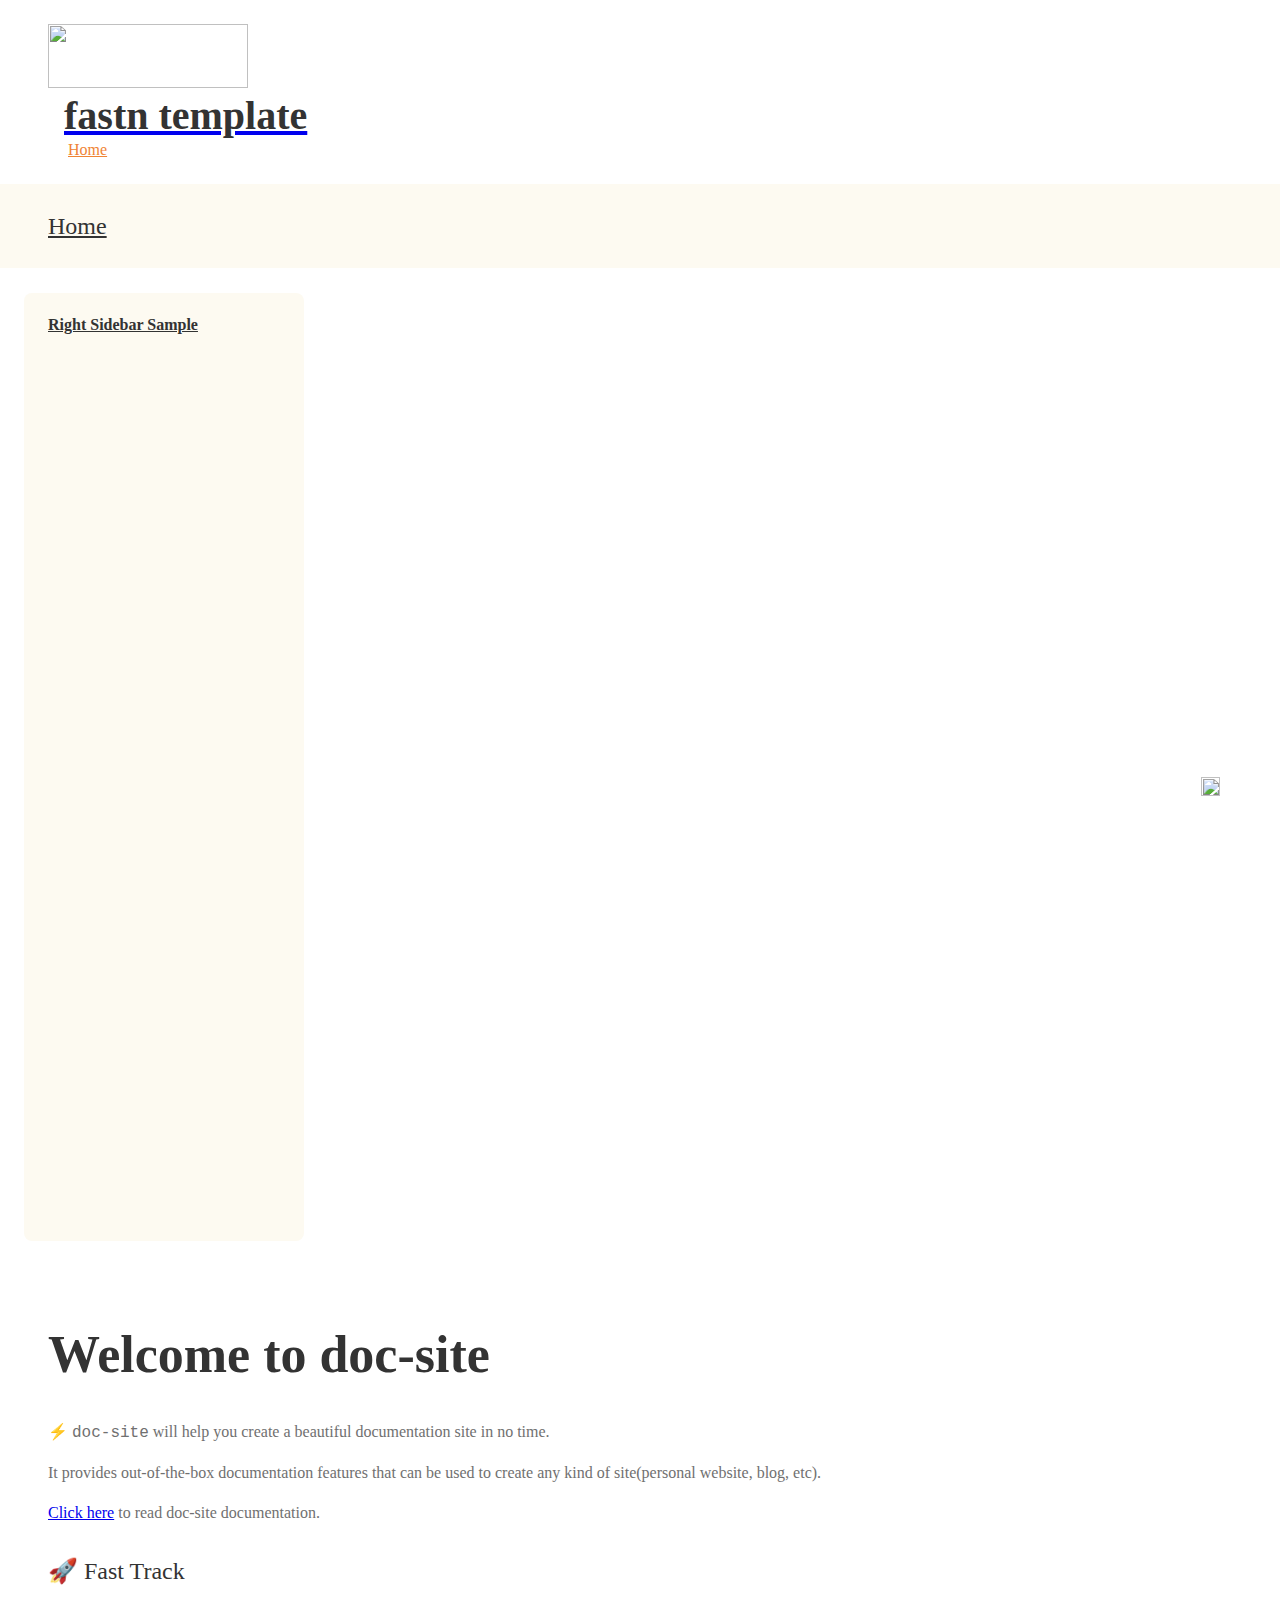
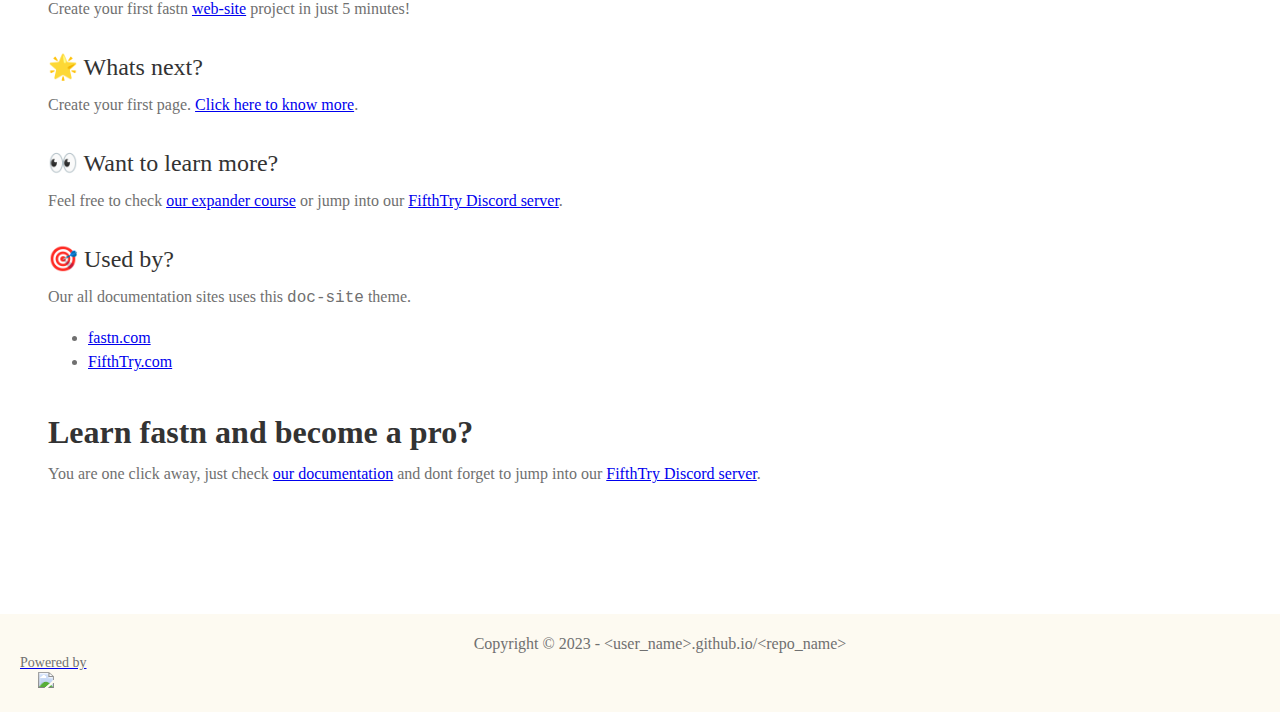
==== index.html @ 20eb587a "Initialize gh-pages" ====
<!DOCTYPE html>
<html lang="en" style="height: 100%;">
<head>
<meta charset="UTF-8"><base href="/fastn-template/">
<meta name="viewport" content="width=device-width, initial-scale=1, maximum-scale=1, user-scalable=0"><meta property="og:title" content="Welcome to doc-site"><meta name="twitter:title" content="Welcome to doc-site">
<title>Welcome to doc-site</title>
<link rel="shortcut icon" href="/-/<user_name>.github.io/<repo_name>/favicon.ico" type="image/x-icon">
<script type="ftd" id="ftd-data">
{
"<user_name>.github.io/<repo_name>/FASTN/ds#page:banner:0": [],
"<user_name>.github.io/<repo_name>/FASTN/ds#page:body:0": "⚡️ `doc-site` will help you create a beautiful documentation site in no time.\n\nIt provides out-of-the-box documentation features that can be used to create any\nkind of site(personal website, blog, etc).\n\n[Click here](https://fastn-community.github.io/doc-site/) to read doc-site\ndocumentation.",
"<user_name>.github.io/<repo_name>/FASTN/ds#page:footer:0": [],
"<user_name>.github.io/<repo_name>/FASTN/ds#page:full-width:0": false,
"<user_name>.github.io/<repo_name>/FASTN/ds#page:github-icon:0": false,
"<user_name>.github.io/<repo_name>/FASTN/ds#page:right-sidebar:0": [],
"<user_name>.github.io/<repo_name>/FASTN/ds#page:show-banner:0": true,
"<user_name>.github.io/<repo_name>/FASTN/ds#page:show-footer:0": true,
"<user_name>.github.io/<repo_name>/FASTN/ds#page:sidebar:0": false,
"<user_name>.github.io/<repo_name>/FASTN/ds#page:site-name:0": "fastn template",
"<user_name>.github.io/<repo_name>/FASTN/ds#page:title:0": "Welcome to doc-site",
"<user_name>.github.io/<repo_name>/FASTN/ds#page:wrapper:0": [],
"<user_name>.github.io/<repo_name>/FASTN/ds#site-logo": {
"dark": "-/<user_name>.github.io/<repo_name>/assets/ipsum-logo-dark.svg",
"light": "-/<user_name>.github.io/<repo_name>/assets/ipsum-logo.svg"
},
"<user_name>.github.io/<repo_name>/assets#files.assets.ipsum-logo.svg": {
"dark": "-/<user_name>.github.io/<repo_name>/assets/ipsum-logo-dark.svg",
"light": "-/<user_name>.github.io/<repo_name>/assets/ipsum-logo.svg"
},
"fastn-community.github.io/app-switcher/assets#files.images.FTD.svg": {
"dark": "-/fastn-community.github.io/app-switcher/images/FTD.svg",
"light": "-/fastn-community.github.io/app-switcher/images/FTD.svg"
},
"fastn-community.github.io/app-switcher/assets#files.images.app-switcher-mobile.svg": {
"dark": "-/fastn-community.github.io/app-switcher/images/app-switcher-mobile.svg",
"light": "-/fastn-community.github.io/app-switcher/images/app-switcher-mobile.svg"
},
"fastn-community.github.io/app-switcher/assets#files.images.cross.svg": {
"dark": "-/fastn-community.github.io/app-switcher/images/cross.svg",
"light": "-/fastn-community.github.io/app-switcher/images/cross.svg"
},
"fastn-community.github.io/dark-flame-cs#main": {
"accent": {
"primary": {
"dark": "#EF8435",
"light": "#EF8435"
},
"secondary": {
"dark": "#EBE8E5",
"light": "#EBE8E5"
},
"tertiary": {
"dark": "#c5cbd7",
"light": "#c5cbd7"
}
},
"background": {
"base": {
"dark": "#000000",
"light": "#FFFFFF"
},
"code": {
"dark": "#21222c",
"light": "#f5f5f5"
},
"overlay": {
"dark": "#000000",
"light": "#000000"
},
"step-1": {
"dark": "#111111",
"light": "#FDFAF1"
},
"step-2": {
"dark": "#2b2b2b",
"light": "#fbf3dc"
}
},
"border": {
"dark": "#434547",
"light": "#f0ece2"
},
"border-strong": {
"dark": "#333333",
"light": "#D9D9D9"
},
"cta-danger": {
"base": {
"dark": "#F9E4E1",
"light": "#F9E4E1"
},
"border": {
"dark": "#E9968C",
"light": "#E9968C"
},
"border-disabled": {
"dark": "#f1dac0",
"light": "#304655"
},
"disabled": {
"dark": "#FAECEB",
"light": "#FAECEB"
},
"focused": {
"dark": "#D97973",
"light": "#D97973"
},
"hover": {
"dark": "#F1BDB6",
"light": "#F1BDB6"
},
"pressed": {
"dark": "#D46A63",
"light": "#D46A63"
},
"text": {
"dark": "#D84836",
"light": "#D84836"
},
"text-disabled": {
"dark": "#fff",
"light": "#304655"
}
},
"cta-primary": {
"base": {
"dark": "#EF8435",
"light": "#EF8435"
},
"border": {
"dark": "#F3A063",
"light": "#F3A063"
},
"border-disabled": {
"dark": "#fad9c0",
"light": "#fad9c0"
},
"disabled": {
"dark": "#FAD9C0",
"light": "#FAD9C0"
},
"focused": {
"dark": "#B36328",
"light": "#B36328"
},
"hover": {
"dark": "#D77730",
"light": "#D77730"
},
"pressed": {
"dark": "#BF6A2A",
"light": "#BF6A2A"
},
"text": {
"dark": "#512403",
"light": "#512403"
},
"text-disabled": {
"dark": "#f2a164",
"light": "#f2a164"
}
},
"cta-secondary": {
"base": {
"dark": "#EBE8E5",
"light": "#EBE8E5"
},
"border": {
"dark": "#B0AEAC",
"light": "#B0AEAC"
},
"border-disabled": {
"dark": "#f1dac0",
"light": "#304655"
},
"disabled": {
"dark": "#F9F8F7",
"light": "#F9F8F7"
},
"focused": {
"dark": "#B0AEAC",
"light": "#B0AEAC"
},
"hover": {
"dark": "#D4D1CE",
"light": "#D4D1CE"
},
"pressed": {
"dark": "#BCBAB7",
"light": "#BCBAB7"
},
"text": {
"dark": "#333333",
"light": "#333333"
},
"text-disabled": {
"dark": "#fff",
"light": "#304655"
}
},
"cta-tertiary": {
"base": {
"dark": "#4A6490",
"light": "#4A6490"
},
"border": {
"dark": "#4e6997",
"light": "#4e6997"
},
"border-disabled": {
"dark": "#f1dac0",
"light": "#304655"
},
"disabled": {
"dark": "rgba(74, 100, 144, 0.4)",
"light": "rgba(74, 100, 144, 0.4)"
},
"focused": {
"dark": "#6882b1",
"light": "#6882b1"
},
"hover": {
"dark": "#3d5276",
"light": "#3d5276"
},
"pressed": {
"dark": "#2b3a54",
"light": "#2b3a54"
},
"text": {
"dark": "#ffffff",
"light": "#ffffff"
},
"text-disabled": {
"dark": "#fff",
"light": "#304655"
}
},
"custom": {
"eight": {
"dark": "#d554b3",
"light": "#d554b3"
},
"five": {
"dark": "#222222",
"light": "#FBF5E2"
},
"four": {
"dark": "#111111",
"light": "#FDFAF1"
},
"nine": {
"dark": "#ec8943",
"light": "#ec8943"
},
"one": {
"dark": "#4AA35C",
"light": "#4AA35C"
},
"seven": {
"dark": "#7564be",
"light": "#7564be"
},
"six": {
"dark": "#ef8dd6",
"light": "#ef8dd6"
},
"ten": {
"dark": "#da7a4a",
"light": "#da7a4a"
},
"three": {
"dark": "#EBBE52",
"light": "#EBBE52"
},
"two": {
"dark": "#5C2860",
"light": "#5C2860"
}
},
"error": {
"base": {
"dark": "#4f2a25c9",
"light": "#F9E4E1"
},
"border": {
"dark": "#E9968C",
"light": "#E9968C"
},
"text": {
"dark": "#D84836",
"light": "#D84836"
}
},
"info": {
"base": {
"dark": "#233a5dc7",
"light": "#DAE7FB"
},
"border": {
"dark": "#7EACF1",
"light": "#7EACF1"
},
"text": {
"dark": "#5290EC",
"light": "#5290EC"
}
},
"scrim": {
"dark": "#393939",
"light": "#393939"
},
"shadow": {
"dark": "#EF8435",
"light": "#EF8435"
},
"success": {
"base": {
"dark": "#033a1bb8",
"light": "#DCEFE4"
},
"border": {
"dark": "#95D0AF",
"light": "#95D0AF"
},
"text": {
"dark": "#159f52",
"light": "#3E8D61"
}
},
"text": {
"dark": "#D9D9D9",
"light": "#707070"
},
"text-strong": {
"dark": "#FFFFFF",
"light": "#333333"
},
"warning": {
"base": {
"dark": "#3b2c1ee6",
"light": "#FDF7F1"
},
"border": {
"dark": "#F2C097",
"light": "#F2C097"
},
"text": {
"dark": "#E78B3E",
"light": "#E78B3E"
}
}
},
"fastn-community.github.io/dark-flame-cs/colors#accent-": {
"primary": {
"dark": "#EF8435",
"light": "#EF8435"
},
"secondary": {
"dark": "#EBE8E5",
"light": "#EBE8E5"
},
"tertiary": {
"dark": "#c5cbd7",
"light": "#c5cbd7"
}
},
"fastn-community.github.io/dark-flame-cs/colors#accent-primary-": {
"dark": "#EF8435",
"light": "#EF8435"
},
"fastn-community.github.io/dark-flame-cs/colors#accent-secondary-": {
"dark": "#EBE8E5",
"light": "#EBE8E5"
},
"fastn-community.github.io/dark-flame-cs/colors#accent-tertiary-": {
"dark": "#c5cbd7",
"light": "#c5cbd7"
},
"fastn-community.github.io/dark-flame-cs/colors#background-": {
"base": {
"dark": "#000000",
"light": "#FFFFFF"
},
"code": {
"dark": "#21222c",
"light": "#f5f5f5"
},
"overlay": {
"dark": "#000000",
"light": "#000000"
},
"step-1": {
"dark": "#111111",
"light": "#FDFAF1"
},
"step-2": {
"dark": "#2b2b2b",
"light": "#fbf3dc"
}
},
"fastn-community.github.io/dark-flame-cs/colors#base-": {
"dark": "#000000",
"light": "#FFFFFF"
},
"fastn-community.github.io/dark-flame-cs/colors#border-": {
"dark": "#434547",
"light": "#f0ece2"
},
"fastn-community.github.io/dark-flame-cs/colors#border-strong-": {
"dark": "#333333",
"light": "#D9D9D9"
},
"fastn-community.github.io/dark-flame-cs/colors#code-": {
"dark": "#21222c",
"light": "#f5f5f5"
},
"fastn-community.github.io/dark-flame-cs/colors#cta-danger-": {
"base": {
"dark": "#F9E4E1",
"light": "#F9E4E1"
},
"border": {
"dark": "#E9968C",
"light": "#E9968C"
},
"border-disabled": {
"dark": "#f1dac0",
"light": "#304655"
},
"disabled": {
"dark": "#FAECEB",
"light": "#FAECEB"
},
"focused": {
"dark": "#D97973",
"light": "#D97973"
},
"hover": {
"dark": "#F1BDB6",
"light": "#F1BDB6"
},
"pressed": {
"dark": "#D46A63",
"light": "#D46A63"
},
"text": {
"dark": "#D84836",
"light": "#D84836"
},
"text-disabled": {
"dark": "#fff",
"light": "#304655"
}
},
"fastn-community.github.io/dark-flame-cs/colors#cta-danger-base-": {
"dark": "#F9E4E1",
"light": "#F9E4E1"
},
"fastn-community.github.io/dark-flame-cs/colors#cta-danger-border-": {
"dark": "#E9968C",
"light": "#E9968C"
},
"fastn-community.github.io/dark-flame-cs/colors#cta-danger-border-disabled-": {
"dark": "#f1dac0",
"light": "#304655"
},
"fastn-community.github.io/dark-flame-cs/colors#cta-danger-disabled-": {
"dark": "#FAECEB",
"light": "#FAECEB"
},
"fastn-community.github.io/dark-flame-cs/colors#cta-danger-focused-": {
"dark": "#D97973",
"light": "#D97973"
},
"fastn-community.github.io/dark-flame-cs/colors#cta-danger-hover-": {
"dark": "#F1BDB6",
"light": "#F1BDB6"
},
"fastn-community.github.io/dark-flame-cs/colors#cta-danger-pressed-": {
"dark": "#D46A63",
"light": "#D46A63"
},
"fastn-community.github.io/dark-flame-cs/colors#cta-danger-text-": {
"dark": "#D84836",
"light": "#D84836"
},
"fastn-community.github.io/dark-flame-cs/colors#cta-danger-text-disabled-": {
"dark": "#fff",
"light": "#304655"
},
"fastn-community.github.io/dark-flame-cs/colors#cta-primary-": {
"base": {
"dark": "#EF8435",
"light": "#EF8435"
},
"border": {
"dark": "#F3A063",
"light": "#F3A063"
},
"border-disabled": {
"dark": "#fad9c0",
"light": "#fad9c0"
},
"disabled": {
"dark": "#FAD9C0",
"light": "#FAD9C0"
},
"focused": {
"dark": "#B36328",
"light": "#B36328"
},
"hover": {
"dark": "#D77730",
"light": "#D77730"
},
"pressed": {
"dark": "#BF6A2A",
"light": "#BF6A2A"
},
"text": {
"dark": "#512403",
"light": "#512403"
},
"text-disabled": {
"dark": "#f2a164",
"light": "#f2a164"
}
},
"fastn-community.github.io/dark-flame-cs/colors#cta-primary-base-": {
"dark": "#EF8435",
"light": "#EF8435"
},
"fastn-community.github.io/dark-flame-cs/colors#cta-primary-border-": {
"dark": "#F3A063",
"light": "#F3A063"
},
"fastn-community.github.io/dark-flame-cs/colors#cta-primary-border-disabled-": {
"dark": "#fad9c0",
"light": "#fad9c0"
},
"fastn-community.github.io/dark-flame-cs/colors#cta-primary-disabled-": {
"dark": "#FAD9C0",
"light": "#FAD9C0"
},
"fastn-community.github.io/dark-flame-cs/colors#cta-primary-focused-": {
"dark": "#B36328",
"light": "#B36328"
},
"fastn-community.github.io/dark-flame-cs/colors#cta-primary-hover-": {
"dark": "#D77730",
"light": "#D77730"
},
"fastn-community.github.io/dark-flame-cs/colors#cta-primary-pressed-": {
"dark": "#BF6A2A",
"light": "#BF6A2A"
},
"fastn-community.github.io/dark-flame-cs/colors#cta-primary-text-": {
"dark": "#512403",
"light": "#512403"
},
"fastn-community.github.io/dark-flame-cs/colors#cta-primary-text-disabled-": {
"dark": "#f2a164",
"light": "#f2a164"
},
"fastn-community.github.io/dark-flame-cs/colors#cta-secondary-": {
"base": {
"dark": "#EBE8E5",
"light": "#EBE8E5"
},
"border": {
"dark": "#B0AEAC",
"light": "#B0AEAC"
},
"border-disabled": {
"dark": "#f1dac0",
"light": "#304655"
},
"disabled": {
"dark": "#F9F8F7",
"light": "#F9F8F7"
},
"focused": {
"dark": "#B0AEAC",
"light": "#B0AEAC"
},
"hover": {
"dark": "#D4D1CE",
"light": "#D4D1CE"
},
"pressed": {
"dark": "#BCBAB7",
"light": "#BCBAB7"
},
"text": {
"dark": "#333333",
"light": "#333333"
},
"text-disabled": {
"dark": "#fff",
"light": "#304655"
}
},
"fastn-community.github.io/dark-flame-cs/colors#cta-secondary-base-": {
"dark": "#EBE8E5",
"light": "#EBE8E5"
},
"fastn-community.github.io/dark-flame-cs/colors#cta-secondary-border-": {
"dark": "#B0AEAC",
"light": "#B0AEAC"
},
"fastn-community.github.io/dark-flame-cs/colors#cta-secondary-border-disabled-": {
"dark": "#f1dac0",
"light": "#304655"
},
"fastn-community.github.io/dark-flame-cs/colors#cta-secondary-disabled-": {
"dark": "#F9F8F7",
"light": "#F9F8F7"
},
"fastn-community.github.io/dark-flame-cs/colors#cta-secondary-focused-": {
"dark": "#B0AEAC",
"light": "#B0AEAC"
},
"fastn-community.github.io/dark-flame-cs/colors#cta-secondary-hover-": {
"dark": "#D4D1CE",
"light": "#D4D1CE"
},
"fastn-community.github.io/dark-flame-cs/colors#cta-secondary-pressed-": {
"dark": "#BCBAB7",
"light": "#BCBAB7"
},
"fastn-community.github.io/dark-flame-cs/colors#cta-secondary-text-": {
"dark": "#333333",
"light": "#333333"
},
"fastn-community.github.io/dark-flame-cs/colors#cta-secondary-text-disabled-": {
"dark": "#fff",
"light": "#304655"
},
"fastn-community.github.io/dark-flame-cs/colors#cta-tertiary-": {
"base": {
"dark": "#4A6490",
"light": "#4A6490"
},
"border": {
"dark": "#4e6997",
"light": "#4e6997"
},
"border-disabled": {
"dark": "#f1dac0",
"light": "#304655"
},
"disabled": {
"dark": "rgba(74, 100, 144, 0.4)",
"light": "rgba(74, 100, 144, 0.4)"
},
"focused": {
"dark": "#6882b1",
"light": "#6882b1"
},
"hover": {
"dark": "#3d5276",
"light": "#3d5276"
},
"pressed": {
"dark": "#2b3a54",
"light": "#2b3a54"
},
"text": {
"dark": "#ffffff",
"light": "#ffffff"
},
"text-disabled": {
"dark": "#fff",
"light": "#304655"
}
},
"fastn-community.github.io/dark-flame-cs/colors#cta-tertiary-base-": {
"dark": "#4A6490",
"light": "#4A6490"
},
"fastn-community.github.io/dark-flame-cs/colors#cta-tertiary-border-": {
"dark": "#4e6997",
"light": "#4e6997"
},
"fastn-community.github.io/dark-flame-cs/colors#cta-tertiary-border-disabled-": {
"dark": "#f1dac0",
"light": "#304655"
},
"fastn-community.github.io/dark-flame-cs/colors#cta-tertiary-disabled-": {
"dark": "rgba(74, 100, 144, 0.4)",
"light": "rgba(74, 100, 144, 0.4)"
},
"fastn-community.github.io/dark-flame-cs/colors#cta-tertiary-focused-": {
"dark": "#6882b1",
"light": "#6882b1"
},
"fastn-community.github.io/dark-flame-cs/colors#cta-tertiary-hover-": {
"dark": "#3d5276",
"light": "#3d5276"
},
"fastn-community.github.io/dark-flame-cs/colors#cta-tertiary-pressed-": {
"dark": "#2b3a54",
"light": "#2b3a54"
},
"fastn-community.github.io/dark-flame-cs/colors#cta-tertiary-text-": {
"dark": "#ffffff",
"light": "#ffffff"
},
"fastn-community.github.io/dark-flame-cs/colors#cta-tertiary-text-disabled-": {
"dark": "#fff",
"light": "#304655"
},
"fastn-community.github.io/dark-flame-cs/colors#custom-": {
"eight": {
"dark": "#d554b3",
"light": "#d554b3"
},
"five": {
"dark": "#222222",
"light": "#FBF5E2"
},
"four": {
"dark": "#111111",
"light": "#FDFAF1"
},
"nine": {
"dark": "#ec8943",
"light": "#ec8943"
},
"one": {
"dark": "#4AA35C",
"light": "#4AA35C"
},
"seven": {
"dark": "#7564be",
"light": "#7564be"
},
"six": {
"dark": "#ef8dd6",
"light": "#ef8dd6"
},
"ten": {
"dark": "#da7a4a",
"light": "#da7a4a"
},
"three": {
"dark": "#EBBE52",
"light": "#EBBE52"
},
"two": {
"dark": "#5C2860",
"light": "#5C2860"
}
},
"fastn-community.github.io/dark-flame-cs/colors#custom-eight-": {
"dark": "#d554b3",
"light": "#d554b3"
},
"fastn-community.github.io/dark-flame-cs/colors#custom-five-": {
"dark": "#222222",
"light": "#FBF5E2"
},
"fastn-community.github.io/dark-flame-cs/colors#custom-four-": {
"dark": "#111111",
"light": "#FDFAF1"
},
"fastn-community.github.io/dark-flame-cs/colors#custom-nine-": {
"dark": "#ec8943",
"light": "#ec8943"
},
"fastn-community.github.io/dark-flame-cs/colors#custom-one-": {
"dark": "#4AA35C",
"light": "#4AA35C"
},
"fastn-community.github.io/dark-flame-cs/colors#custom-seven-": {
"dark": "#7564be",
"light": "#7564be"
},
"fastn-community.github.io/dark-flame-cs/colors#custom-six-": {
"dark": "#ef8dd6",
"light": "#ef8dd6"
},
"fastn-community.github.io/dark-flame-cs/colors#custom-ten-": {
"dark": "#da7a4a",
"light": "#da7a4a"
},
"fastn-community.github.io/dark-flame-cs/colors#custom-three-": {
"dark": "#EBBE52",
"light": "#EBBE52"
},
"fastn-community.github.io/dark-flame-cs/colors#custom-two-": {
"dark": "#5C2860",
"light": "#5C2860"
},
"fastn-community.github.io/dark-flame-cs/colors#error-base-": {
"dark": "#4f2a25c9",
"light": "#F9E4E1"
},
"fastn-community.github.io/dark-flame-cs/colors#error-border-": {
"dark": "#E9968C",
"light": "#E9968C"
},
"fastn-community.github.io/dark-flame-cs/colors#error-btb-": {
"base": {
"dark": "#4f2a25c9",
"light": "#F9E4E1"
},
"border": {
"dark": "#E9968C",
"light": "#E9968C"
},
"text": {
"dark": "#D84836",
"light": "#D84836"
}
},
"fastn-community.github.io/dark-flame-cs/colors#error-text-": {
"dark": "#D84836",
"light": "#D84836"
},
"fastn-community.github.io/dark-flame-cs/colors#info-base-": {
"dark": "#233a5dc7",
"light": "#DAE7FB"
},
"fastn-community.github.io/dark-flame-cs/colors#info-border-": {
"dark": "#7EACF1",
"light": "#7EACF1"
},
"fastn-community.github.io/dark-flame-cs/colors#info-btb-": {
"base": {
"dark": "#233a5dc7",
"light": "#DAE7FB"
},
"border": {
"dark": "#7EACF1",
"light": "#7EACF1"
},
"text": {
"dark": "#5290EC",
"light": "#5290EC"
}
},
"fastn-community.github.io/dark-flame-cs/colors#info-text-": {
"dark": "#5290EC",
"light": "#5290EC"
},
"fastn-community.github.io/dark-flame-cs/colors#overlay-": {
"dark": "#000000",
"light": "#000000"
},
"fastn-community.github.io/dark-flame-cs/colors#scrim-": {
"dark": "#393939",
"light": "#393939"
},
"fastn-community.github.io/dark-flame-cs/colors#shadow-": {
"dark": "#EF8435",
"light": "#EF8435"
},
"fastn-community.github.io/dark-flame-cs/colors#step-1-": {
"dark": "#111111",
"light": "#FDFAF1"
},
"fastn-community.github.io/dark-flame-cs/colors#step-2-": {
"dark": "#2b2b2b",
"light": "#fbf3dc"
},
"fastn-community.github.io/dark-flame-cs/colors#success-base-": {
"dark": "#033a1bb8",
"light": "#DCEFE4"
},
"fastn-community.github.io/dark-flame-cs/colors#success-border-": {
"dark": "#95D0AF",
"light": "#95D0AF"
},
"fastn-community.github.io/dark-flame-cs/colors#success-btb-": {
"base": {
"dark": "#033a1bb8",
"light": "#DCEFE4"
},
"border": {
"dark": "#95D0AF",
"light": "#95D0AF"
},
"text": {
"dark": "#159f52",
"light": "#3E8D61"
}
},
"fastn-community.github.io/dark-flame-cs/colors#success-text-": {
"dark": "#159f52",
"light": "#3E8D61"
},
"fastn-community.github.io/dark-flame-cs/colors#text-": {
"dark": "#D9D9D9",
"light": "#707070"
},
"fastn-community.github.io/dark-flame-cs/colors#text-strong-": {
"dark": "#FFFFFF",
"light": "#333333"
},
"fastn-community.github.io/dark-flame-cs/colors#warning-base-": {
"dark": "#3b2c1ee6",
"light": "#FDF7F1"
},
"fastn-community.github.io/dark-flame-cs/colors#warning-border-": {
"dark": "#F2C097",
"light": "#F2C097"
},
"fastn-community.github.io/dark-flame-cs/colors#warning-btb-": {
"base": {
"dark": "#3b2c1ee6",
"light": "#FDF7F1"
},
"border": {
"dark": "#F2C097",
"light": "#F2C097"
},
"text": {
"dark": "#E78B3E",
"light": "#E78B3E"
}
},
"fastn-community.github.io/dark-flame-cs/colors#warning-text-": {
"dark": "#E78B3E",
"light": "#E78B3E"
},
"fastn-community.github.io/dark-mode-switcher/assets#files.static.dark-mode-active-dark.png": {
"dark": "-/fastn-community.github.io/dark-mode-switcher/static/dark-mode-active-dark.png",
"light": "-/fastn-community.github.io/dark-mode-switcher/static/dark-mode-active-dark.png"
},
"fastn-community.github.io/dark-mode-switcher/assets#files.static.light-mode-active.png": {
"dark": "-/fastn-community.github.io/dark-mode-switcher/static/light-mode-active-dark.png",
"light": "-/fastn-community.github.io/dark-mode-switcher/static/light-mode-active.png"
},
"fastn-community.github.io/dark-mode-switcher/assets#files.static.system-mode-active.png": {
"dark": "-/fastn-community.github.io/dark-mode-switcher/static/system-mode-active-dark.png",
"light": "-/fastn-community.github.io/dark-mode-switcher/static/system-mode-active.png"
},
"fastn-community.github.io/doc-site#doc-page-desktop:login-btn-txt:0,0,2": "Login",
"fastn-community.github.io/doc-site#doc-page-mobile:extra:0,0,3": [],
"fastn-community.github.io/doc-site#light-green": {
"dark": "#0DCEAB",
"light": "#0DCEAB"
},
"fastn-community.github.io/doc-site#page:about-text-url:0": "/",
"fastn-community.github.io/doc-site#page:about-text:0": "About this page",
"fastn-community.github.io/doc-site#page:edit-text-url:0": "/",
"fastn-community.github.io/doc-site#page:edit-text:0": "Edit This Page",
"fastn-community.github.io/doc-site#page:fluid-width:0": true,
"fastn-community.github.io/doc-site#page:fluid-wrap:0": [],
"fastn-community.github.io/doc-site#page:github-text-url:0": "/",
"fastn-community.github.io/doc-site#page:github-text:0": "{green: Sign in} to access Editing Tools",
"fastn-community.github.io/doc-site#page:header-logo-ui:0": [],
"fastn-community.github.io/doc-site#page:open-right-sidebar-info:0": false,
"fastn-community.github.io/doc-site#page:right-section:0": false,
"fastn-community.github.io/doc-site#page:search:0": false,
"fastn-community.github.io/doc-site#page:wrapper:0": [],
"fastn-community.github.io/doc-site#right-sidebar-background": {
"dark": "#262626",
"light": "#262626"
},
"fastn-community.github.io/doc-site#toc-instance:hover:0,0,2,2,0,0,0": false,
"fastn-community.github.io/doc-site#toc-instance:toc-clone:0,0,2,2,0,0,0": {
"bury": false,
"children": [],
"is-active": false,
"is-disabled": false,
"is-heading": false,
"is-open": false,
"title": "Right Sidebar Sample",
"url": "sidebar/"
},
"fastn-community.github.io/doc-site/assets#files.static.brand-logo.svg": {
"dark": "-/fastn-community.github.io/doc-site/static/brand-logo.svg",
"light": "-/fastn-community.github.io/doc-site/static/brand-logo.svg"
},
"fastn-community.github.io/doc-site/assets#files.static.cross-dark.svg": {
"dark": "-/fastn-community.github.io/doc-site/static/cross-dark.svg",
"light": "-/fastn-community.github.io/doc-site/static/cross-dark.svg"
},
"fastn-community.github.io/doc-site/assets#files.static.cross.svg": {
"dark": "-/fastn-community.github.io/doc-site/static/cross-dark.svg",
"light": "-/fastn-community.github.io/doc-site/static/cross.svg"
},
"fastn-community.github.io/doc-site/assets#files.static.editor-icon.svg": {
"dark": "-/fastn-community.github.io/doc-site/static/editor-icon.svg",
"light": "-/fastn-community.github.io/doc-site/static/editor-icon.svg"
},
"fastn-community.github.io/doc-site/assets#files.static.header.hamburger-dark.svg": {
"dark": "-/fastn-community.github.io/doc-site/static/header/hamburger-dark.svg",
"light": "-/fastn-community.github.io/doc-site/static/header/hamburger-dark.svg"
},
"fastn-community.github.io/doc-site/assets#files.static.header.hamburger.svg": {
"dark": "-/fastn-community.github.io/doc-site/static/header/hamburger-dark.svg",
"light": "-/fastn-community.github.io/doc-site/static/header/hamburger.svg"
},
"fastn-community.github.io/doc-site/assets#files.static.info-icon.svg": {
"dark": "-/fastn-community.github.io/doc-site/static/info-icon.svg",
"light": "-/fastn-community.github.io/doc-site/static/info-icon.svg"
},
"fastn-community.github.io/doc-site/common#apps": {
"items": [],
"len": 0
},
"fastn-community.github.io/doc-site/common#brand-caption": "FifthTry",
"fastn-community.github.io/doc-site/common#brand-site-logo": {
"dark": "https://www.fifthtry.com/-/fifthtry.com/images/dummy-site-logo.png",
"light": "https://www.fifthtry.com/-/fifthtry.com/images/dummy-site-logo.png"
},
"fastn-community.github.io/doc-site/common#brand-site-name": "FifthTry",
"fastn-community.github.io/doc-site/common#brand-site-url": "/",
"fastn-community.github.io/doc-site/common#fastn-logo": {
"dark": "https://fastn.com/-/fastn.com/images/fastn-dark.svg",
"light": "https://fastn.com/-/fastn.com/images/fastn.svg"
},
"fastn-community.github.io/doc-site/common#is-reader": false,
"fastn-community.github.io/doc-site/common#itemlist": [
{
"is-last": false,
"title": "About",
"url": "https://github.com/FifthTry"
},
{
"is-last": false,
"title": "Terms",
"url": "https://fifthtry.com/terms/"
},
{
"is-last": false,
"title": "Privacy",
"url": "https://fifthtry.com/privacy/"
},
{
"is-last": true,
"title": "Blog",
"url": "https://fifthtry.com/blog/"
}
],
"fastn-community.github.io/doc-site/common#login-button": false,
"fastn-community.github.io/doc-site/common#login-url": "/",
"fastn-community.github.io/doc-site/common#logo-height": 64,
"fastn-community.github.io/doc-site/common#logo-width": 200,
"fastn-community.github.io/doc-site/common#parent-brand": true,
"fastn-community.github.io/doc-site/common#sections": [],
"fastn-community.github.io/doc-site/common#show-floater": false,
"fastn-community.github.io/doc-site/common#show-footer": true,
"fastn-community.github.io/doc-site/common#site-logo": {
"dark": "null",
"light": "null"
},
"fastn-community.github.io/doc-site/common#site-url": "index.html",
"fastn-community.github.io/doc-site/common#sitemap": {
"current-section": {
"bury": false,
"children": [],
"is-active": true,
"is-disabled": false,
"is-heading": false,
"is-open": true,
"title": "Home",
"url": "index.html"
},
"sections": [
{
"bury": false,
"children": [],
"is-active": true,
"is-disabled": false,
"is-heading": false,
"is-open": true,
"title": "Home",
"url": "index.html"
}
],
"subsections": [],
"toc": [
{
"bury": false,
"children": [],
"is-active": false,
"is-disabled": false,
"is-heading": false,
"is-open": false,
"title": "Right Sidebar Sample",
"url": "sidebar/"
}
]
},
"fastn-community.github.io/doc-site/common#wall-message": "Please, login via clicking on below button",
"fastn-community.github.io/footer#fastn-footer:copyright:0,0,5,0": "Copyright © 2023 - <user_name>.github.io/<repo_name>",
"fastn-community.github.io/footer#fastn-footer:powered-by-link:0,0,5,0": "https://fastn.com/",
"fastn-community.github.io/footer#fastn-footer:powered-by-text:0,0,5,0": "Powered by",
"fastn-community.github.io/footer#fastn-logo": {
"dark": "https://fastn.com/-/fastn.com/images/fastn-dark.svg",
"light": "https://fastn.com/-/fastn.com/images/fastn.svg"
},
"fastn-community.github.io/header#childs:show-arrow:0,0,2,1,2,1,0,0,0,1,2": false,
"fastn-community.github.io/header#footer-list": [],
"fastn-community.github.io/header#header-desktop:extra:0,0,2,1,2": [],
"fastn-community.github.io/header#header-item-mobile:open:0,0,2,1,1,1,0": false,
"fastn-community.github.io/header#header-item-mobile:open:0,0,3,1,1,1,0": false,
"fastn-community.github.io/header#header-item:mouse-in:0,0,2,1,2,0,0,0,1,0,0": false,
"fastn-community.github.io/header#header-item:open:0,0,2,1,2,0,0,0,1,0,0": false,
"fastn-community.github.io/header#header-toc-item-mobile-view:open:0,0,3,1,3,3,2,0,0": false,
"fastn-community.github.io/header#header:current-url:0,0,3,1": "/",
"fastn-community.github.io/header#header:fluid-width:0,0,3,1": true,
"fastn-community.github.io/header#header:footer-nav:0,0,2,1": [],
"fastn-community.github.io/header#header:footer-nav:0,0,3,1": [],
"fastn-community.github.io/header#header:login-btn-txt:0,0,3,1": "Login",
"fastn-community.github.io/header#header:login-btn-url:0,0,2,1": "index.html",
"fastn-community.github.io/header#header:login-btn-url:0,0,3,1": "index.html",
"fastn-community.github.io/header#header:login-button:0,0,3,1": false,
"fastn-community.github.io/header#header:parent-brand:0,0,2,1": false,
"fastn-community.github.io/header#header:products:0,0,2,1": [],
"fastn-community.github.io/header#header:products:0,0,3,1": [],
"fastn-community.github.io/header#header:right-section:0,0,3,1": false,
"fastn-community.github.io/header#header:show-section:0,0,2,1": false,
"fastn-community.github.io/header#header:show-section:0,0,3,1": false,
"fastn-community.github.io/header#header:sidebar-open:0,0,2,1": false,
"fastn-community.github.io/header#header:sidebar-open:0,0,3,1": false,
"fastn-community.github.io/header#header:width:0,0,2,1": "100",
"fastn-community.github.io/header#header:width:0,0,3,1": "100",
"fastn-community.github.io/header#sitemap": {
"current-section": {
"bury": false,
"children": [],
"is-active": true,
"is-disabled": false,
"is-heading": false,
"is-open": true,
"title": "Home",
"url": "index.html"
},
"sections": [
{
"bury": false,
"children": [],
"is-active": true,
"is-disabled": false,
"is-heading": false,
"is-open": true,
"title": "Home",
"url": "index.html"
}
],
"subsections": [],
"toc": [
{
"bury": false,
"children": [],
"is-active": false,
"is-disabled": false,
"is-heading": false,
"is-open": false,
"title": "Right Sidebar Sample",
"url": "sidebar/"
}
]
},
"fastn-community.github.io/header/assets#files.static.arrow-right.svg": {
"dark": "-/fastn-community.github.io/header/static/arrow-right.svg",
"light": "-/fastn-community.github.io/header/static/arrow-right.svg"
},
"fastn-community.github.io/header/assets#files.static.down-arrow-dark.svg": {
"dark": "-/fastn-community.github.io/header/static/down-arrow-dark.svg",
"light": "-/fastn-community.github.io/header/static/down-arrow-dark.svg"
},
"fastn-community.github.io/header/assets#files.static.header.cross.svg": {
"dark": "-/fastn-community.github.io/header/static/header/cross-dark.svg",
"light": "-/fastn-community.github.io/header/static/header/cross.svg"
},
"fastn-community.github.io/header/assets#files.static.header.hamburger-dark.svg": {
"dark": "-/fastn-community.github.io/header/static/header/hamburger-dark.svg",
"light": "-/fastn-community.github.io/header/static/header/hamburger-dark.svg"
},
"fastn-community.github.io/header/assets#files.static.icon-github.svg": {
"dark": "-/fastn-community.github.io/header/static/icon-github-dark.svg",
"light": "-/fastn-community.github.io/header/static/icon-github.svg"
},
"fastn-community.github.io/header/assets#files.static.search-icon.svg": {
"dark": "-/fastn-community.github.io/header/static/search-icon-dark.svg",
"light": "-/fastn-community.github.io/header/static/search-icon.svg"
},
"fastn-community.github.io/header/assets#files.static.up-arrow-dark.svg": {
"dark": "-/fastn-community.github.io/header/static/up-arrow-dark.svg",
"light": "-/fastn-community.github.io/header/static/up-arrow-dark.svg"
},
"fastn-community.github.io/roboto-font/assets#fonts": {
"Roboto": "fastn-community-github-io-roboto-font-Roboto"
},
"fastn-community.github.io/roboto-typography#blockquote": {
"desktop": {
"font-family": [
"fastn-community-github-io-roboto-font-Roboto"
],
"letter-spacing": "0px",
"line-height": "16px",
"size": "14px",
"weight": 400
},
"mobile": {
"font-family": [
"fastn-community-github-io-roboto-font-Roboto"
],
"letter-spacing": "0px",
"line-height": "16px",
"size": "14px",
"weight": 400
}
},
"fastn-community.github.io/roboto-typography#blockquote-desktop": {
"font-family": [
"fastn-community-github-io-roboto-font-Roboto"
],
"letter-spacing": "0px",
"line-height": "16px",
"size": "14px",
"weight": 400
},
"fastn-community.github.io/roboto-typography#blockquote-mobile": {
"font-family": [
"fastn-community-github-io-roboto-font-Roboto"
],
"letter-spacing": "0px",
"line-height": "16px",
"size": "14px",
"weight": 400
},
"fastn-community.github.io/roboto-typography#button-large": {
"desktop": {
"font-family": [
"fastn-community-github-io-roboto-font-Roboto"
],
"letter-spacing": "0px",
"line-height": "24px",
"size": "18px",
"weight": 700
},
"mobile": {
"font-family": [
"fastn-community-github-io-roboto-font-Roboto"
],
"letter-spacing": "0px",
"line-height": "24px",
"size": "18px",
"weight": 700
}
},
"fastn-community.github.io/roboto-typography#button-large-desktop": {
"font-family": [
"fastn-community-github-io-roboto-font-Roboto"
],
"letter-spacing": "0px",
"line-height": "24px",
"size": "18px",
"weight": 700
},
"fastn-community.github.io/roboto-typography#button-large-mobile": {
"font-family": [
"fastn-community-github-io-roboto-font-Roboto"
],
"letter-spacing": "0px",
"line-height": "24px",
"size": "18px",
"weight": 700
},
"fastn-community.github.io/roboto-typography#button-medium": {
"desktop": {
"font-family": [
"fastn-community-github-io-roboto-font-Roboto"
],
"letter-spacing": "0px",
"line-height": "21px",
"size": "16px",
"weight": 700
},
"mobile": {
"font-family": [
"fastn-community-github-io-roboto-font-Roboto"
],
"letter-spacing": "0px",
"line-height": "21px",
"size": "16px",
"weight": 400
}
},
"fastn-community.github.io/roboto-typography#button-medium-desktop": {
"font-family": [
"fastn-community-github-io-roboto-font-Roboto"
],
"letter-spacing": "0px",
"line-height": "21px",
"size": "16px",
"weight": 700
},
"fastn-community.github.io/roboto-typography#button-medium-mobile": {
"font-family": [
"fastn-community-github-io-roboto-font-Roboto"
],
"letter-spacing": "0px",
"line-height": "21px",
"size": "16px",
"weight": 400
},
"fastn-community.github.io/roboto-typography#button-small": {
"desktop": {
"font-family": [
"fastn-community-github-io-roboto-font-Roboto"
],
"letter-spacing": "0px",
"line-height": "19px",
"size": "14px",
"weight": 700
},
"mobile": {
"font-family": [
"fastn-community-github-io-roboto-font-Roboto"
],
"letter-spacing": "0px",
"line-height": "19px",
"size": "14px",
"weight": 400
}
},
"fastn-community.github.io/roboto-typography#button-small-desktop": {
"font-family": [
"fastn-community-github-io-roboto-font-Roboto"
],
"letter-spacing": "0px",
"line-height": "19px",
"size": "14px",
"weight": 700
},
"fastn-community.github.io/roboto-typography#button-small-mobile": {
"font-family": [
"fastn-community-github-io-roboto-font-Roboto"
],
"letter-spacing": "0px",
"line-height": "19px",
"size": "14px",
"weight": 400
},
"fastn-community.github.io/roboto-typography#copy-large": {
"desktop": {
"font-family": [
"fastn-community-github-io-roboto-font-Roboto"
],
"letter-spacing": "0px",
"line-height": "28px",
"size": "20px",
"weight": 400
},
"mobile": {
"font-family": [
"fastn-community-github-io-roboto-font-Roboto"
],
"letter-spacing": "0px",
"line-height": "28px",
"size": "20px",
"weight": 400
}
},
"fastn-community.github.io/roboto-typography#copy-large-desktop": {
"font-family": [
"fastn-community-github-io-roboto-font-Roboto"
],
"letter-spacing": "0px",
"line-height": "28px",
"size": "20px",
"weight": 400
},
"fastn-community.github.io/roboto-typography#copy-large-mobile": {
"font-family": [
"fastn-community-github-io-roboto-font-Roboto"
],
"letter-spacing": "0px",
"line-height": "28px",
"size": "20px",
"weight": 400
},
"fastn-community.github.io/roboto-typography#copy-regular": {
"desktop": {
"font-family": [
"fastn-community-github-io-roboto-font-Roboto"
],
"letter-spacing": "0px",
"line-height": "24px",
"size": "16px",
"weight": 400
},
"mobile": {
"font-family": [
"fastn-community-github-io-roboto-font-Roboto"
],
"letter-spacing": "0px",
"line-height": "24px",
"size": "16px",
"weight": 400
}
},
"fastn-community.github.io/roboto-typography#copy-regular-desktop": {
"font-family": [
"fastn-community-github-io-roboto-font-Roboto"
],
"letter-spacing": "0px",
"line-height": "24px",
"size": "16px",
"weight": 400
},
"fastn-community.github.io/roboto-typography#copy-regular-mobile": {
"font-family": [
"fastn-community-github-io-roboto-font-Roboto"
],
"letter-spacing": "0px",
"line-height": "24px",
"size": "16px",
"weight": 400
},
"fastn-community.github.io/roboto-typography#copy-small": {
"desktop": {
"font-family": [
"fastn-community-github-io-roboto-font-Roboto"
],
"letter-spacing": "0px",
"line-height": "20px",
"size": "16px",
"weight": 400
},
"mobile": {
"font-family": [
"fastn-community-github-io-roboto-font-Roboto"
],
"letter-spacing": "0px",
"line-height": "20px",
"size": "16px",
"weight": 400
}
},
"fastn-community.github.io/roboto-typography#copy-small-desktop": {
"font-family": [
"fastn-community-github-io-roboto-font-Roboto"
],
"letter-spacing": "0px",
"line-height": "20px",
"size": "16px",
"weight": 400
},
"fastn-community.github.io/roboto-typography#copy-small-mobile": {
"font-family": [
"fastn-community-github-io-roboto-font-Roboto"
],
"letter-spacing": "0px",
"line-height": "20px",
"size": "16px",
"weight": 400
},
"fastn-community.github.io/roboto-typography#fine-print": {
"desktop": {
"font-family": [
"fastn-community-github-io-roboto-font-Roboto"
],
"letter-spacing": "0px",
"line-height": "18px",
"size": "14px",
"weight": 400
},
"mobile": {
"font-family": [
"fastn-community-github-io-roboto-font-Roboto"
],
"letter-spacing": "0px",
"line-height": "18px",
"size": "14px",
"weight": 400
}
},
"fastn-community.github.io/roboto-typography#fine-print-desktop": {
"font-family": [
"fastn-community-github-io-roboto-font-Roboto"
],
"letter-spacing": "0px",
"line-height": "18px",
"size": "14px",
"weight": 400
},
"fastn-community.github.io/roboto-typography#fine-print-mobile": {
"font-family": [
"fastn-community-github-io-roboto-font-Roboto"
],
"letter-spacing": "0px",
"line-height": "18px",
"size": "14px",
"weight": 400
},
"fastn-community.github.io/roboto-typography#heading-hero": {
"desktop": {
"font-family": [
"fastn-community-github-io-roboto-font-Roboto"
],
"letter-spacing": "0px",
"line-height": "60px",
"size": "52px",
"weight": 700
},
"mobile": {
"font-family": [
"fastn-community-github-io-roboto-font-Roboto"
],
"letter-spacing": "0px",
"line-height": "60px",
"size": "52px",
"weight": 700
}
},
"fastn-community.github.io/roboto-typography#heading-hero-desktop": {
"font-family": [
"fastn-community-github-io-roboto-font-Roboto"
],
"letter-spacing": "0px",
"line-height": "60px",
"size": "52px",
"weight": 700
},
"fastn-community.github.io/roboto-typography#heading-hero-mobile": {
"font-family": [
"fastn-community-github-io-roboto-font-Roboto"
],
"letter-spacing": "0px",
"line-height": "60px",
"size": "52px",
"weight": 700
},
"fastn-community.github.io/roboto-typography#heading-large": {
"desktop": {
"font-family": [
"fastn-community-github-io-roboto-font-Roboto"
],
"letter-spacing": "0px",
"line-height": "48px",
"size": "40px",
"weight": 700
},
"mobile": {
"font-family": [
"fastn-community-github-io-roboto-font-Roboto"
],
"letter-spacing": "0px",
"line-height": "48px",
"size": "40px",
"weight": 700
}
},
"fastn-community.github.io/roboto-typography#heading-large-desktop": {
"font-family": [
"fastn-community-github-io-roboto-font-Roboto"
],
"letter-spacing": "0px",
"line-height": "48px",
"size": "40px",
"weight": 700
},
"fastn-community.github.io/roboto-typography#heading-large-mobile": {
"font-family": [
"fastn-community-github-io-roboto-font-Roboto"
],
"letter-spacing": "0px",
"line-height": "48px",
"size": "40px",
"weight": 700
},
"fastn-community.github.io/roboto-typography#heading-medium": {
"desktop": {
"font-family": [
"fastn-community-github-io-roboto-font-Roboto"
],
"letter-spacing": "0px",
"line-height": "44px",
"size": "32px",
"weight": 600
},
"mobile": {
"font-family": [
"fastn-community-github-io-roboto-font-Roboto"
],
"letter-spacing": "0px",
"line-height": "44px",
"size": "32px",
"weight": 600
}
},
"fastn-community.github.io/roboto-typography#heading-medium-desktop": {
"font-family": [
"fastn-community-github-io-roboto-font-Roboto"
],
"letter-spacing": "0px",
"line-height": "44px",
"size": "32px",
"weight": 600
},
"fastn-community.github.io/roboto-typography#heading-medium-mobile": {
"font-family": [
"fastn-community-github-io-roboto-font-Roboto"
],
"letter-spacing": "0px",
"line-height": "44px",
"size": "32px",
"weight": 600
},
"fastn-community.github.io/roboto-typography#heading-small": {
"desktop": {
"font-family": [
"fastn-community-github-io-roboto-font-Roboto"
],
"letter-spacing": "0px",
"line-height": "36px",
"size": "24px",
"weight": 500
},
"mobile": {
"font-family": [
"fastn-community-github-io-roboto-font-Roboto"
],
"letter-spacing": "0px",
"line-height": "36px",
"size": "24px",
"weight": 500
}
},
"fastn-community.github.io/roboto-typography#heading-small-desktop": {
"font-family": [
"fastn-community-github-io-roboto-font-Roboto"
],
"letter-spacing": "0px",
"line-height": "36px",
"size": "24px",
"weight": 500
},
"fastn-community.github.io/roboto-typography#heading-small-mobile": {
"font-family": [
"fastn-community-github-io-roboto-font-Roboto"
],
"letter-spacing": "0px",
"line-height": "36px",
"size": "24px",
"weight": 500
},
"fastn-community.github.io/roboto-typography#heading-tiny": {
"desktop": {
"font-family": [
"fastn-community-github-io-roboto-font-Roboto"
],
"letter-spacing": "0px",
"line-height": "26px",
"size": "18px",
"weight": 500
},
"mobile": {
"font-family": [
"fastn-community-github-io-roboto-font-Roboto"
],
"letter-spacing": "0px",
"line-height": "26px",
"size": "18px",
"weight": 500
}
},
"fastn-community.github.io/roboto-typography#heading-tiny-desktop": {
"font-family": [
"fastn-community-github-io-roboto-font-Roboto"
],
"letter-spacing": "0px",
"line-height": "26px",
"size": "18px",
"weight": 500
},
"fastn-community.github.io/roboto-typography#heading-tiny-mobile": {
"font-family": [
"fastn-community-github-io-roboto-font-Roboto"
],
"letter-spacing": "0px",
"line-height": "26px",
"size": "18px",
"weight": 500
},
"fastn-community.github.io/roboto-typography#label-large": {
"desktop": {
"font-family": [
"fastn-community-github-io-roboto-font-Roboto"
],
"letter-spacing": "0px",
"line-height": "22px",
"size": "16px",
"weight": 400
},
"mobile": {
"font-family": [
"fastn-community-github-io-roboto-font-Roboto"
],
"letter-spacing": "0px",
"line-height": "22px",
"size": "16px",
"weight": 400
}
},
"fastn-community.github.io/roboto-typography#label-large-desktop": {
"font-family": [
"fastn-community-github-io-roboto-font-Roboto"
],
"letter-spacing": "0px",
"line-height": "22px",
"size": "16px",
"weight": 400
},
"fastn-community.github.io/roboto-typography#label-large-mobile": {
"font-family": [
"fastn-community-github-io-roboto-font-Roboto"
],
"letter-spacing": "0px",
"line-height": "22px",
"size": "16px",
"weight": 400
},
"fastn-community.github.io/roboto-typography#label-small": {
"desktop": {
"font-family": [
"fastn-community-github-io-roboto-font-Roboto"
],
"letter-spacing": "0px",
"line-height": "16px",
"size": "14px",
"weight": 400
},
"mobile": {
"font-family": [
"fastn-community-github-io-roboto-font-Roboto"
],
"letter-spacing": "0px",
"line-height": "16px",
"size": "14px",
"weight": 400
}
},
"fastn-community.github.io/roboto-typography#label-small-desktop": {
"font-family": [
"fastn-community-github-io-roboto-font-Roboto"
],
"letter-spacing": "0px",
"line-height": "16px",
"size": "14px",
"weight": 400
},
"fastn-community.github.io/roboto-typography#label-small-mobile": {
"font-family": [
"fastn-community-github-io-roboto-font-Roboto"
],
"letter-spacing": "0px",
"line-height": "16px",
"size": "14px",
"weight": 400
},
"fastn-community.github.io/roboto-typography#link": {
"desktop": {
"font-family": [
"fastn-community-github-io-roboto-font-Roboto"
],
"letter-spacing": "0px",
"line-height": "19px",
"size": "14px",
"weight": 700
},
"mobile": {
"font-family": [
"fastn-community-github-io-roboto-font-Roboto"
],
"letter-spacing": "0px",
"line-height": "19px",
"size": "14px",
"weight": 400
}
},
"fastn-community.github.io/roboto-typography#link-desktop": {
"font-family": [
"fastn-community-github-io-roboto-font-Roboto"
],
"letter-spacing": "0px",
"line-height": "19px",
"size": "14px",
"weight": 700
},
"fastn-community.github.io/roboto-typography#link-mobile": {
"font-family": [
"fastn-community-github-io-roboto-font-Roboto"
],
"letter-spacing": "0px",
"line-height": "19px",
"size": "14px",
"weight": 400
},
"fastn-community.github.io/roboto-typography#source-code": {
"desktop": {
"font-family": [
"fastn-community-github-io-roboto-font-Roboto"
],
"letter-spacing": "0px",
"line-height": "16px",
"size": "14px",
"weight": 400
},
"mobile": {
"font-family": [
"fastn-community-github-io-roboto-font-Roboto"
],
"letter-spacing": "0px",
"line-height": "16px",
"size": "14px",
"weight": 400
}
},
"fastn-community.github.io/roboto-typography#source-code-desktop": {
"font-family": [
"fastn-community-github-io-roboto-font-Roboto"
],
"letter-spacing": "0px",
"line-height": "16px",
"size": "14px",
"weight": 400
},
"fastn-community.github.io/roboto-typography#source-code-mobile": {
"font-family": [
"fastn-community-github-io-roboto-font-Roboto"
],
"letter-spacing": "0px",
"line-height": "16px",
"size": "14px",
"weight": 400
},
"fastn-community.github.io/roboto-typography#types": {
"blockquote": {
"desktop": {
"font-family": [
"fastn-community-github-io-roboto-font-Roboto"
],
"letter-spacing": "0px",
"line-height": "16px",
"size": "14px",
"weight": 400
},
"mobile": {
"font-family": [
"fastn-community-github-io-roboto-font-Roboto"
],
"letter-spacing": "0px",
"line-height": "16px",
"size": "14px",
"weight": 400
}
},
"button-large": {
"desktop": {
"font-family": [
"fastn-community-github-io-roboto-font-Roboto"
],
"letter-spacing": "0px",
"line-height": "24px",
"size": "18px",
"weight": 700
},
"mobile": {
"font-family": [
"fastn-community-github-io-roboto-font-Roboto"
],
"letter-spacing": "0px",
"line-height": "24px",
"size": "18px",
"weight": 700
}
},
"button-medium": {
"desktop": {
"font-family": [
"fastn-community-github-io-roboto-font-Roboto"
],
"letter-spacing": "0px",
"line-height": "21px",
"size": "16px",
"weight": 700
},
"mobile": {
"font-family": [
"fastn-community-github-io-roboto-font-Roboto"
],
"letter-spacing": "0px",
"line-height": "21px",
"size": "16px",
"weight": 400
}
},
"button-small": {
"desktop": {
"font-family": [
"fastn-community-github-io-roboto-font-Roboto"
],
"letter-spacing": "0px",
"line-height": "19px",
"size": "14px",
"weight": 700
},
"mobile": {
"font-family": [
"fastn-community-github-io-roboto-font-Roboto"
],
"letter-spacing": "0px",
"line-height": "19px",
"size": "14px",
"weight": 400
}
},
"copy-large": {
"desktop": {
"font-family": [
"fastn-community-github-io-roboto-font-Roboto"
],
"letter-spacing": "0px",
"line-height": "28px",
"size": "20px",
"weight": 400
},
"mobile": {
"font-family": [
"fastn-community-github-io-roboto-font-Roboto"
],
"letter-spacing": "0px",
"line-height": "28px",
"size": "20px",
"weight": 400
}
},
"copy-regular": {
"desktop": {
"font-family": [
"fastn-community-github-io-roboto-font-Roboto"
],
"letter-spacing": "0px",
"line-height": "24px",
"size": "16px",
"weight": 400
},
"mobile": {
"font-family": [
"fastn-community-github-io-roboto-font-Roboto"
],
"letter-spacing": "0px",
"line-height": "24px",
"size": "16px",
"weight": 400
}
},
"copy-small": {
"desktop": {
"font-family": [
"fastn-community-github-io-roboto-font-Roboto"
],
"letter-spacing": "0px",
"line-height": "20px",
"size": "16px",
"weight": 400
},
"mobile": {
"font-family": [
"fastn-community-github-io-roboto-font-Roboto"
],
"letter-spacing": "0px",
"line-height": "20px",
"size": "16px",
"weight": 400
}
},
"fine-print": {
"desktop": {
"font-family": [
"fastn-community-github-io-roboto-font-Roboto"
],
"letter-spacing": "0px",
"line-height": "18px",
"size": "14px",
"weight": 400
},
"mobile": {
"font-family": [
"fastn-community-github-io-roboto-font-Roboto"
],
"letter-spacing": "0px",
"line-height": "18px",
"size": "14px",
"weight": 400
}
},
"heading-hero": {
"desktop": {
"font-family": [
"fastn-community-github-io-roboto-font-Roboto"
],
"letter-spacing": "0px",
"line-height": "60px",
"size": "52px",
"weight": 700
},
"mobile": {
"font-family": [
"fastn-community-github-io-roboto-font-Roboto"
],
"letter-spacing": "0px",
"line-height": "60px",
"size": "52px",
"weight": 700
}
},
"heading-large": {
"desktop": {
"font-family": [
"fastn-community-github-io-roboto-font-Roboto"
],
"letter-spacing": "0px",
"line-height": "48px",
"size": "40px",
"weight": 700
},
"mobile": {
"font-family": [
"fastn-community-github-io-roboto-font-Roboto"
],
"letter-spacing": "0px",
"line-height": "48px",
"size": "40px",
"weight": 700
}
},
"heading-medium": {
"desktop": {
"font-family": [
"fastn-community-github-io-roboto-font-Roboto"
],
"letter-spacing": "0px",
"line-height": "44px",
"size": "32px",
"weight": 600
},
"mobile": {
"font-family": [
"fastn-community-github-io-roboto-font-Roboto"
],
"letter-spacing": "0px",
"line-height": "44px",
"size": "32px",
"weight": 600
}
},
"heading-small": {
"desktop": {
"font-family": [
"fastn-community-github-io-roboto-font-Roboto"
],
"letter-spacing": "0px",
"line-height": "36px",
"size": "24px",
"weight": 500
},
"mobile": {
"font-family": [
"fastn-community-github-io-roboto-font-Roboto"
],
"letter-spacing": "0px",
"line-height": "36px",
"size": "24px",
"weight": 500
}
},
"heading-tiny": {
"desktop": {
"font-family": [
"fastn-community-github-io-roboto-font-Roboto"
],
"letter-spacing": "0px",
"line-height": "26px",
"size": "18px",
"weight": 500
},
"mobile": {
"font-family": [
"fastn-community-github-io-roboto-font-Roboto"
],
"letter-spacing": "0px",
"line-height": "26px",
"size": "18px",
"weight": 500
}
},
"label-large": {
"desktop": {
"font-family": [
"fastn-community-github-io-roboto-font-Roboto"
],
"letter-spacing": "0px",
"line-height": "22px",
"size": "16px",
"weight": 400
},
"mobile": {
"font-family": [
"fastn-community-github-io-roboto-font-Roboto"
],
"letter-spacing": "0px",
"line-height": "22px",
"size": "16px",
"weight": 400
}
},
"label-small": {
"desktop": {
"font-family": [
"fastn-community-github-io-roboto-font-Roboto"
],
"letter-spacing": "0px",
"line-height": "16px",
"size": "14px",
"weight": 400
},
"mobile": {
"font-family": [
"fastn-community-github-io-roboto-font-Roboto"
],
"letter-spacing": "0px",
"line-height": "16px",
"size": "14px",
"weight": 400
}
},
"link": {
"desktop": {
"font-family": [
"fastn-community-github-io-roboto-font-Roboto"
],
"letter-spacing": "0px",
"line-height": "19px",
"size": "14px",
"weight": 700
},
"mobile": {
"font-family": [
"fastn-community-github-io-roboto-font-Roboto"
],
"letter-spacing": "0px",
"line-height": "19px",
"size": "14px",
"weight": 400
}
},
"source-code": {
"desktop": {
"font-family": [
"fastn-community-github-io-roboto-font-Roboto"
],
"letter-spacing": "0px",
"line-height": "16px",
"size": "14px",
"weight": 400
},
"mobile": {
"font-family": [
"fastn-community-github-io-roboto-font-Roboto"
],
"letter-spacing": "0px",
"line-height": "16px",
"size": "14px",
"weight": 400
}
}
},
"fastn-community.github.io/typography#h2:body:0,0,2,2,0,1,2,1,0,4": "You are one click away, just check [our documentation](https://fastn.com/) and \ndont forget to jump into our [FifthTry Discord server](https://discord.gg/bucrdvptYd).",
"fastn-community.github.io/typography#h2:body:0,0,3,2,1,1,0,4": "You are one click away, just check [our documentation](https://fastn.com/) and \ndont forget to jump into our [FifthTry Discord server](https://discord.gg/bucrdvptYd).",
"fastn-community.github.io/typography#h2:title:0,0,2,2,0,1,2,1,0,4": "Learn fastn and become a pro?",
"fastn-community.github.io/typography#h2:title:0,0,3,2,1,1,0,4": "Learn fastn and become a pro?",
"fastn-community.github.io/typography#h3:body:0,0,2,2,0,1,2,1,0,0": "Create your first fastn [web-site](https://fastn.com/expander/hello-world/-/build/) \nproject in just 5 minutes!",
"fastn-community.github.io/typography#h3:body:0,0,2,2,0,1,2,1,0,1": "Create your first page. \n[Click here to know more](https://fastn-community.github.io/doc-site/components/page/).",
"fastn-community.github.io/typography#h3:body:0,0,2,2,0,1,2,1,0,2": "Feel free to check [our expander course](https://fastn.com/expander/) or jump\ninto our [FifthTry Discord server](https://discord.gg/bucrdvptYd).",
"fastn-community.github.io/typography#h3:body:0,0,2,2,0,1,2,1,0,3": "Our all documentation sites uses this `doc-site` theme.\n\n- [fastn.com](https://fastn.com/home/)\n- [FifthTry.com](https://www.fifthtry.com/)",
"fastn-community.github.io/typography#h3:body:0,0,3,2,1,1,0,0": "Create your first fastn [web-site](https://fastn.com/expander/hello-world/-/build/) \nproject in just 5 minutes!",
"fastn-community.github.io/typography#h3:body:0,0,3,2,1,1,0,1": "Create your first page. \n[Click here to know more](https://fastn-community.github.io/doc-site/components/page/).",
"fastn-community.github.io/typography#h3:body:0,0,3,2,1,1,0,2": "Feel free to check [our expander course](https://fastn.com/expander/) or jump\ninto our [FifthTry Discord server](https://discord.gg/bucrdvptYd).",
"fastn-community.github.io/typography#h3:body:0,0,3,2,1,1,0,3": "Our all documentation sites uses this `doc-site` theme.\n\n- [fastn.com](https://fastn.com/home/)\n- [FifthTry.com](https://www.fifthtry.com/)",
"fastn-community.github.io/typography#h3:title:0,0,2,2,0,1,2,1,0,0": "🚀 Fast Track",
"fastn-community.github.io/typography#h3:title:0,0,2,2,0,1,2,1,0,1": "🌟 Whats next?",
"fastn-community.github.io/typography#h3:title:0,0,2,2,0,1,2,1,0,2": "👀 Want to learn more?",
"fastn-community.github.io/typography#h3:title:0,0,2,2,0,1,2,1,0,3": "🎯 Used by?",
"fastn-community.github.io/typography#h3:title:0,0,3,2,1,1,0,0": "🚀 Fast Track",
"fastn-community.github.io/typography#h3:title:0,0,3,2,1,1,0,1": "🌟 Whats next?",
"fastn-community.github.io/typography#h3:title:0,0,3,2,1,1,0,2": "👀 Want to learn more?",
"fastn-community.github.io/typography#h3:title:0,0,3,2,1,1,0,3": "🎯 Used by?",
"fifthtry.github.io/product-switcher#current-product": 1,
"fifthtry.github.io/product-switcher#shadow-color": {
"dark": "rgba(45, 212, 191, 0.2)",
"light": "rgba(45, 212, 191, 0.2)"
},
"fifthtry.github.io/product-switcher#switcher:mouse-events:0,0,2,1,1,0,0,1,0": false,
"fifthtry.github.io/product-switcher#switcher:mouse-events:0,0,2,1,2,0,0,0,0,2,0": false,
"fifthtry.github.io/product-switcher#switcher:on-left:0,0,2,1,1,0,0,1,0": true,
"fifthtry.github.io/product-switcher#switcher:on-left:0,0,2,1,2,0,0,0,0,2,0": true,
"fifthtry.github.io/product-switcher#var-current-product": 1,
"fifthtry.github.io/product-switcher/assets#files.assets.images.down-arrow.svg": {
"dark": "-/fifthtry.github.io/product-switcher/assets/images/down-arrow.svg",
"light": "-/fifthtry.github.io/product-switcher/assets/images/down-arrow.svg"
},
"ftd#breakpoint-width": {
"mobile": 768
},
"ftd#dark-mode": false,
"ftd#default-colors": {
"accent": {
"primary": {
"dark": "#2dd4bf",
"light": "#2dd4bf"
},
"secondary": {
"dark": "#4fb2df",
"light": "#4fb2df"
},
"tertiary": {
"dark": "#c5cbd7",
"light": "#c5cbd7"
}
},
"background": {
"base": {
"dark": "#18181b",
"light": "#e7e7e4"
},
"code": {
"dark": "#21222C",
"light": "#F5F5F5"
},
"overlay": {
"dark": "rgba(0, 0, 0, 0.8)",
"light": "rgba(0, 0, 0, 0.8)"
},
"step-1": {
"dark": "#141414",
"light": "#f3f3f3"
},
"step-2": {
"dark": "#585656",
"light": "#c9cece"
}
},
"border": {
"dark": "#434547",
"light": "#434547"
},
"border-strong": {
"dark": "#919192",
"light": "#919192"
},
"cta-danger": {
"base": {
"dark": "#1C1B1F",
"light": "#1C1B1F"
},
"border": {
"dark": "#1C1B1F",
"light": "#1C1B1F"
},
"border-disabled": {
"dark": "#feffff",
"light": "#feffff"
},
"disabled": {
"dark": "#1C1B1F",
"light": "#1C1B1F"
},
"focused": {
"dark": "#1C1B1F",
"light": "#1C1B1F"
},
"hover": {
"dark": "#1C1B1F",
"light": "#1C1B1F"
},
"pressed": {
"dark": "#1C1B1F",
"light": "#1C1B1F"
},
"text": {
"dark": "#1C1B1F",
"light": "#1C1B1F"
},
"text-disabled": {
"dark": "#feffff",
"light": "#feffff"
}
},
"cta-primary": {
"base": {
"dark": "#2dd4bf",
"light": "#2dd4bf"
},
"border": {
"dark": "#2b8074",
"light": "#2b8074"
},
"border-disabled": {
"dark": "#65b693",
"light": "#65b693"
},
"disabled": {
"dark": "rgba(44, 201, 181, 0.1)",
"light": "rgba(44, 201, 181, 0.1)"
},
"focused": {
"dark": "#2cbfac",
"light": "#2cbfac"
},
"hover": {
"dark": "#2c9f90",
"light": "#2c9f90"
},
"pressed": {
"dark": "#2cc9b5",
"light": "#2cc9b5"
},
"text": {
"dark": "#feffff",
"light": "#feffff"
},
"text-disabled": {
"dark": "#65b693",
"light": "#65b693"
}
},
"cta-secondary": {
"base": {
"dark": "#4fb2df",
"light": "#4fb2df"
},
"border": {
"dark": "#209fdb",
"light": "#209fdb"
},
"border-disabled": {
"dark": "#65b693",
"light": "#65b693"
},
"disabled": {
"dark": "rgba(79, 178, 223, 0.1)",
"light": "rgba(79, 178, 223, 0.1)"
},
"focused": {
"dark": "#4fb1df",
"light": "#4fb1df"
},
"hover": {
"dark": "#40afe1",
"light": "#40afe1"
},
"pressed": {
"dark": "#4fb2df",
"light": "#4fb2df"
},
"text": {
"dark": "#ffffff",
"light": "#584b42"
},
"text-disabled": {
"dark": "#65b693",
"light": "#65b693"
}
},
"cta-tertiary": {
"base": {
"dark": "#556375",
"light": "#556375"
},
"border": {
"dark": "#e2e4e7",
"light": "#e2e4e7"
},
"border-disabled": {
"dark": "#65b693",
"light": "#65b693"
},
"disabled": {
"dark": "rgba(85, 99, 117, 0.1)",
"light": "rgba(85, 99, 117, 0.1)"
},
"focused": {
"dark": "#e0e2e6",
"light": "#e0e2e6"
},
"hover": {
"dark": "#c7cbd1",
"light": "#c7cbd1"
},
"pressed": {
"dark": "#3b4047",
"light": "#3b4047"
},
"text": {
"dark": "#ffffff",
"light": "#ffffff"
},
"text-disabled": {
"dark": "#65b693",
"light": "#65b693"
}
},
"custom": {
"eight": {
"dark": "#d554b3",
"light": "#d554b3"
},
"five": {
"dark": "#eb57be",
"light": "#eb57be"
},
"four": {
"dark": "#7a65c7",
"light": "#7a65c7"
},
"nine": {
"dark": "#ec8943",
"light": "#ec8943"
},
"one": {
"dark": "#ed753a",
"light": "#ed753a"
},
"seven": {
"dark": "#7564be",
"light": "#7564be"
},
"six": {
"dark": "#ef8dd6",
"light": "#ef8dd6"
},
"ten": {
"dark": "#da7a4a",
"light": "#da7a4a"
},
"three": {
"dark": "#8fdcf8",
"light": "#8fdcf8"
},
"two": {
"dark": "#f3db5f",
"light": "#f3db5f"
}
},
"error": {
"base": {
"dark": "#311b1f",
"light": "#f5bdbb"
},
"border": {
"dark": "#df2b2b",
"light": "#df2b2b"
},
"text": {
"dark": "#c62a21",
"light": "#c62a21"
}
},
"info": {
"base": {
"dark": "#15223a",
"light": "#c4edfd"
},
"border": {
"dark": "#205694",
"light": "#205694"
},
"text": {
"dark": "#1f6feb",
"light": "#205694"
}
},
"scrim": {
"dark": "#007f9b",
"light": "#007f9b"
},
"shadow": {
"dark": "#007f9b",
"light": "#007f9b"
},
"success": {
"base": {
"dark": "#405508ad",
"light": "#e3f0c4"
},
"border": {
"dark": "#3d741f",
"light": "#3d741f"
},
"text": {
"dark": "#479f16",
"light": "#467b28"
}
},
"text": {
"dark": "#a8a29e",
"light": "#584b42"
},
"text-strong": {
"dark": "#ffffff",
"light": "#141414"
},
"warning": {
"base": {
"dark": "#544607a3",
"light": "#fbefba"
},
"border": {
"dark": "#966220",
"light": "#966220"
},
"text": {
"dark": "#d07f19",
"light": "#966220"
}
}
},
"ftd#default-types": {
"blockquote": {
"desktop": {
"font-family": "sans-serif",
"line-height": "21px",
"size": "16px",
"weight": 400
},
"mobile": {
"font-family": "sans-serif",
"line-height": "21px",
"size": "16px",
"weight": 400
}
},
"button-large": {
"desktop": {
"font-family": "sans-serif",
"line-height": "24px",
"size": "18px",
"weight": 400
},
"mobile": {
"font-family": "sans-serif",
"line-height": "24px",
"size": "18px",
"weight": 400
}
},
"button-medium": {
"desktop": {
"font-family": "sans-serif",
"line-height": "21px",
"size": "16px",
"weight": 400
},
"mobile": {
"font-family": "sans-serif",
"line-height": "21px",
"size": "16px",
"weight": 400
}
},
"button-small": {
"desktop": {
"font-family": "sans-serif",
"line-height": "19px",
"size": "14px",
"weight": 400
},
"mobile": {
"font-family": "sans-serif",
"line-height": "19px",
"size": "14px",
"weight": 400
}
},
"copy-large": {
"desktop": {
"font-family": "sans-serif",
"line-height": "34px",
"size": "22px",
"weight": 400
},
"mobile": {
"font-family": "sans-serif",
"line-height": "28px",
"size": "18px",
"weight": 400
}
},
"copy-regular": {
"desktop": {
"font-family": "sans-serif",
"line-height": "30px",
"size": "18px",
"weight": 400
},
"mobile": {
"font-family": "sans-serif",
"line-height": "24px",
"size": "16px",
"weight": 400
}
},
"copy-small": {
"desktop": {
"font-family": "sans-serif",
"line-height": "24px",
"size": "14px",
"weight": 400
},
"mobile": {
"font-family": "sans-serif",
"line-height": "16px",
"size": "12px",
"weight": 400
}
},
"fine-print": {
"desktop": {
"font-family": "sans-serif",
"line-height": "16px",
"size": "12px",
"weight": 400
},
"mobile": {
"font-family": "sans-serif",
"line-height": "16px",
"size": "12px",
"weight": 400
}
},
"heading-hero": {
"desktop": {
"font-family": "sans-serif",
"line-height": "104px",
"size": "80px",
"weight": 400
},
"mobile": {
"font-family": "sans-serif",
"line-height": "64px",
"size": "48px",
"weight": 400
}
},
"heading-large": {
"desktop": {
"font-family": "sans-serif",
"line-height": "65px",
"size": "50px",
"weight": 400
},
"mobile": {
"font-family": "sans-serif",
"line-height": "54px",
"size": "36px",
"weight": 400
}
},
"heading-medium": {
"desktop": {
"font-family": "sans-serif",
"line-height": "57px",
"size": "38px",
"weight": 400
},
"mobile": {
"font-family": "sans-serif",
"line-height": "40px",
"size": "26px",
"weight": 400
}
},
"heading-small": {
"desktop": {
"font-family": "sans-serif",
"line-height": "31px",
"size": "24px",
"weight": 400
},
"mobile": {
"font-family": "sans-serif",
"line-height": "29px",
"size": "22px",
"weight": 400
}
},
"heading-tiny": {
"desktop": {
"font-family": "sans-serif",
"line-height": "26px",
"size": "20px",
"weight": 400
},
"mobile": {
"font-family": "sans-serif",
"line-height": "24px",
"size": "18px",
"weight": 400
}
},
"label-large": {
"desktop": {
"font-family": "sans-serif",
"line-height": "19px",
"size": "14px",
"weight": 400
},
"mobile": {
"font-family": "sans-serif",
"line-height": "19px",
"size": "14px",
"weight": 400
}
},
"label-small": {
"desktop": {
"font-family": "sans-serif",
"line-height": "16px",
"size": "12px",
"weight": 400
},
"mobile": {
"font-family": "sans-serif",
"line-height": "16px",
"size": "12px",
"weight": 400
}
},
"link": {
"desktop": {
"font-family": "sans-serif",
"line-height": "19px",
"size": "14px",
"weight": 400
},
"mobile": {
"font-family": "sans-serif",
"line-height": "19px",
"size": "14px",
"weight": 400
}
},
"source-code": {
"desktop": {
"font-family": "sans-serif",
"line-height": "30px",
"size": "18px",
"weight": 400
},
"mobile": {
"font-family": "sans-serif",
"line-height": "21px",
"size": "16px",
"weight": 400
}
}
},
"ftd#device": "desktop",
"ftd#empty": "",
"ftd#follow-system-dark-mode": true,
"ftd#font-code": "sans-serif",
"ftd#font-copy": "sans-serif",
"ftd#font-display": "sans-serif",
"ftd#nbsp": "&nbsp;",
"ftd#non-breaking-space": "&nbsp;",
"ftd#space": " ",
"ftd#system-dark-mode": false
}
</script>
<script type="ftd" id="ftd-external-children">
{}
</script>
<script>
document.addEventListener("click", function(event) {
if (document.querySelector(`[data-id="0,0,2,1,1,1,0:main"]`).style.display !== "none" && !document.querySelector(`[data-id="0,0,2,1,1,1,0:main"]`).contains(event.target)) {
window.ftd.handle_event(event, 'main', '[{"name":"ftd__set_bool___main","values":[["a",{"mutable":true,"reference":"fastn-community.github.io/header#header-item-mobile:open:0,0,2,1,1,1,0"}],["v",false]]}]', this)
}

if (document.querySelector(`[data-id="0,0,2,1,2,0,0,0,1,0,0:main"]`).style.display !== "none" && !document.querySelector(`[data-id="0,0,2,1,2,0,0,0,1,0,0:main"]`).contains(event.target)) {
window.ftd.handle_event(event, 'main', '[{"name":"ftd__set_bool___main","values":[["a",{"mutable":true,"reference":"fastn-community.github.io/header#header-item:open:0,0,2,1,2,0,0,0,1,0,0"}],["v",false]]}]', this)
}

if (document.querySelector(`[data-id="0,0,3,1,1,1,0:main"]`).style.display !== "none" && !document.querySelector(`[data-id="0,0,3,1,1,1,0:main"]`).contains(event.target)) {
window.ftd.handle_event(event, 'main', '[{"name":"ftd__set_bool___main","values":[["a",{"mutable":true,"reference":"fastn-community.github.io/header#header-item-mobile:open:0,0,3,1,1,1,0"}],["v",false]]}]', this)
}

if (document.querySelector(`[data-id="0,0,3,1,3:main"]`).style.display !== "none" && !document.querySelector(`[data-id="0,0,3,1,3:main"]`).contains(event.target)) {
window.ftd.handle_event(event, 'main', '[{"name":"ftd__set_bool___main","values":[["a",{"mutable":true,"reference":"fastn-community.github.io/header#header:show-section:0,0,3,1"}],["v",false]]}]', this)
}

if (document.querySelector(`[data-id="0,0,3,1,3,3,2,0,0:main"]`).style.display !== "none" && !document.querySelector(`[data-id="0,0,3,1,3,3,2,0,0:main"]`).contains(event.target)) {
window.ftd.handle_event(event, 'main', '[{"name":"ftd__set_bool___main","values":[["a",{"mutable":true,"reference":"fastn-community.github.io/header#header-toc-item-mobile-view:open:0,0,3,1,3,3,2,0,0"}],["v",false]]}]', this)
}
});
</script>
<style>

</style>
<link rel="stylesheet" href="default-C5FF83A8B3723F00CC5D810569E9D4ADF83311143685244B4504BD9A34F6904F.css">


</head>
<body style="height: 100%; margin: 0;">
<script src="default-FC5F9B71655904B1A74A313AABC497A862009762906B34152BC69284D61C25B5.js"></script>


<div data-id="main" style="height: 100%; width: 100%" class="ft_common ft_column"><div data-id="0,0:main" style="background-color: rgba(255,255,255,1); height: 100%; width: 100%" class="ft_common ft_column"><div data-id="0,0,0:main" style="align-items: center; justify-content: center; width: 100%" class="ft_common ft_column"></div><div data-id="0,0,1:main" style="" class="ft_common ft_column"></div><div data-id="0,0,2:main" style="align-items: center; justify-content: center; width: 100%" class="ft_common ft_column"><div data-id="0,0,2,1:main" style="width: 100%" class="ft_common ft_column"><div data-id="0,0,2,1,0:main" style="background-color: rgba(0,0,0,1); display: none; height: calc(100vh); width: 100%; z-index: 10" class="ft_common ft_column"><div data-id="0,0,2,1,0,0:main" onclick="window.ftd.handle_event(event, 'main', '[{&quot;name&quot;:&quot;ftd__toggle___main&quot;,&quot;values&quot;:[[&quot;a&quot;,{&quot;mutable&quot;:true,&quot;reference&quot;:&quot;fastn-community.github.io/header#header:sidebar-open:0,0,2,1&quot;}]]}]', this)" style="background-color: rgba(0,0,0,1); bottom: 0px; cursor: pointer; display: none; left: 0px; position: fixed; right: 0px; top: 0px; z-index: 1" class="ft_common ft_column"><img data-id="0,0,2,1,0,0,0:main" src="-/fastn-community.github.io/header/static/header/cross.svg" style="height: 24px; position: fixed; right: 16px; top: 20px; width: fit-content" class="ft_common"></img></div></div><div data-id="0,0,2,1,1:main" style="background-color: rgba(253,250,241,1); display: none; height: calc(100vh - 0px); left: 0px; overflow-y: auto; padding-left: 24px; padding-right: 24px; padding-top: 20px; position: fixed; top: 0px; width: calc(100% - 48px); z-index: 14" class="ft_common ft_column"><div data-id="0,0,2,1,1,0:main" style="align-items: center; justify-content: center; width: 100%" class="ft_common ft_row"><div data-id="0,0,2,1,1,0,0:main" style="border-bottom-width: 1px; border-color: rgba(240,236,226,1); padding-bottom: 24px; width: 100%" class="ft_common ft_column"><div data-id="0,0,2,1,1,0,0,0:main" style="" class="ft_common ft_column"><div data-id="0,0,2,1,1,0,0,0,1:main" style="height: 38px" class="ft_common ft_column"><img data-id="0,0,2,1,1,0,0,0,1,0:main" src="-/<user_name>.github.io/<repo_name>/assets/ipsum-logo.svg" style="height: 44px" class="ft_common"></img></div></div><div data-id="0,0,2,1,1,0,0,1:main" style="padding-top: 24px" class="ft_common ft_row"></div></div></div><div data-id="0,0,2,1,1,1:main" style="border-color: rgba(240,236,226,1); padding-bottom: 24px; width: 100%" class="ft_common ft_column"><div data-id="0,0,2,1,1,1,0:main" onclick="window.ftd.handle_event(event, 'main', '[{&quot;name&quot;:&quot;ftd__toggle___main&quot;,&quot;values&quot;:[[&quot;a&quot;,{&quot;mutable&quot;:true,&quot;reference&quot;:&quot;fastn-community.github.io/header#header-item-mobile:open:0,0,2,1,1,1,0&quot;}]]}]', this)" style="align-self: start; cursor: pointer; width: 100%" class="ft_common ft_column"><div data-id="0,0,2,1,1,1,0,0:main" style="width: 100%" class="ft_common ft_row"><a data-id="0,0,2,1,1,1,0,0,0:main" href="index.html" onclick="window.ftd.handle_event(event, 'main', '[{&quot;name&quot;:&quot;ftd__set_bool___main&quot;,&quot;values&quot;:[[&quot;a&quot;,{&quot;mutable&quot;:true,&quot;reference&quot;:&quot;fastn-community.github.io/header#header:show-section:0,0,2,1&quot;}],[&quot;v&quot;,true]]}]', this)" style="color: rgba(239,132,53,1); cursor: pointer; font-family: fastn-community-github-io-roboto-font-Roboto; font-size: 16px; font-weight: 400; letter-spacing: 0px; line-height: 24px; padding-top: 24px" class="ft_common ft_md">Home</a><div data-id="0,0,2,1,1,1,0,0,1:main" style="padding-bottom: 15px" class="ft_common ft_column"></div></div></div></div><div data-id="0,0,2,1,1,5:main" style="padding-bottom: 24px; padding-top: 24px; width: 100%" class="ft_common ft_column"></div></div><div data-id="0,0,2,1,2:main" style="align-items: center; background-color: rgba(255,255,255,1); justify-content: center; width: 100%" class="ft_common ft_column"><div data-id="0,0,2,1,2,0:main" style="align-items: center; justify-content: center; padding-bottom: 24px; padding-left: 48px; padding-right: 48px; padding-top: 24px; width: 100%" class="ft_common ft_column"><div data-id="0,0,2,1,2,0,0:main" style="width: 100%" class="ft_common ft_column"><div data-id="0,0,2,1,2,0,0,0:main" style="width: 100%" class="ft_common ft_row"><div data-id="0,0,2,1,2,0,0,0,0:main" style="align-self: start; width: 100%" class="ft_common ft_row"><div data-id="0,0,2,1,2,0,0,0,0,0:main" style="" class="ft_common ft_column"></div><a data-id="0,0,2,1,2,0,0,0,0,1:main" href="index.html" style="align-items: center; justify-content: center" class="ft_common ft_row"><img data-id="0,0,2,1,2,0,0,0,0,1,0:main" src="-/<user_name>.github.io/<repo_name>/assets/ipsum-logo.svg" style="height: 64px; width: 200px" class="ft_common"></img><div data-id="0,0,2,1,2,0,0,0,0,1,1:main" style="align-self: center; color: rgba(51,51,51,1); font-family: fastn-community-github-io-roboto-font-Roboto; font-size: 40px; font-weight: 700; letter-spacing: 0px; line-height: 48px; margin-left: 16px; white-space: nowrap" class="ft_common ft_md">fastn template</div></a><div data-id="0,0,2,1,2,0,0,0,0,2:main" style="border-color: rgba(240,236,226,1); border-left-width: 1px; margin-left: 20px; padding-left: 20px; width: 100%" class="ft_common ft_row"></div></div><div data-id="0,0,2,1,2,0,0,0,1:main" style="align-self: center" class="ft_common ft_row"><div data-id="0,0,2,1,2,0,0,0,1,0:main" style="align-self: center" class="ft_common ft_row"><div data-id="0,0,2,1,2,0,0,0,1,0,0:main" onclick="window.ftd.handle_event(event, 'main', '[{&quot;name&quot;:&quot;ftd__toggle___main&quot;,&quot;values&quot;:[[&quot;a&quot;,{&quot;mutable&quot;:true,&quot;reference&quot;:&quot;fastn-community.github.io/header#header-item:open:0,0,2,1,2,0,0,0,1,0,0&quot;}]]}]', this)" style="align-self: center; cursor: pointer" class="ft_common ft_row"><a data-id="0,0,2,1,2,0,0,0,1,0,0,0:main" href="index.html" onmouseenter="window.ftd.handle_event(event, 'main', '[{&quot;name&quot;:&quot;ftd__set_bool___main&quot;,&quot;values&quot;:[[&quot;a&quot;,{&quot;mutable&quot;:true,&quot;reference&quot;:&quot;fastn-community.github.io/header#header-item:mouse-in:0,0,2,1,2,0,0,0,1,0,0&quot;}],[&quot;v&quot;,true]]}]', this)" onmouseleave="window.ftd.handle_event(event, 'main', '[{&quot;name&quot;:&quot;ftd__set_bool___main&quot;,&quot;values&quot;:[[&quot;a&quot;,{&quot;mutable&quot;:true,&quot;reference&quot;:&quot;fastn-community.github.io/header#header-item:mouse-in:0,0,2,1,2,0,0,0,1,0,0&quot;}],[&quot;v&quot;,false]]}]', this)" style="color: rgba(239,132,53,1); font-family: fastn-community-github-io-roboto-font-Roboto; font-size: 16px; font-weight: 400; letter-spacing: 0px; line-height: 20px; margin-left: 10px; padding-left: 10px; white-space: nowrap" class="ft_common ft_md">Home</a></div></div></div><div data-id="0,0,2,1,2,0,0,0,5:main" style="align-self: center" class="ft_common ft_row"></div></div></div></div><div data-id="0,0,2,1,2,1:main" style="align-items: center; background-color: rgba(253,250,241,1); justify-content: center; padding-bottom: 24px; padding-left: 48px; padding-right: 48px; padding-top: 24px; width: 100%" class="ft_common ft_column"><div data-id="0,0,2,1,2,1,0:main" style="width: 100%" class="ft_common ft_row"><div data-id="0,0,2,1,2,1,0,0:main" style="align-self: start; width: 100%" class="ft_common ft_row"><div data-id="0,0,2,1,2,1,0,0,0:main" style="width: 100%" class="ft_common ft_column"><a data-id="0,0,2,1,2,1,0,0,0,0:main" href="index.html" style="color: rgba(51,51,51,1); font-family: fastn-community-github-io-roboto-font-Roboto; font-size: 24px; font-weight: 500; letter-spacing: 0px; line-height: 36px; padding-bottom: 8px" class="ft_common ft_md">Home</a><div data-id="0,0,2,1,2,1,0,0,0,1:main" style="width: 100%" class="ft_common ft_row"></div></div></div><div data-id="0,0,2,1,2,1,0,1:main" style="align-self: center; width: fit-content" class="ft_common ft_row"><div data-id="0,0,2,1,2,1,0,1,0:main" style="align-self: end; width: 100%" class="ft_common ft_row"></div></div></div></div></div></div><div data-id="0,0,2,2:main" style="align-items: center; justify-content: center; width: 100%" class="ft_common ft_column"><div data-id="0,0,2,2,0:main" style="width: 100%" class="ft_common ft_row"><div data-id="0,0,2,2,0,0:main" style="align-items: start; background-color: rgba(253,250,241,1); border-radius: 8px; height: 100vh; justify-content: start; left: 24px; margin-bottom: 25px; margin-top: 25px; min-height: calc(100vh - 0px); min-width: 20%; overflow-y: auto; padding-bottom: 32px; padding-left: 12px; padding-right: 12px; padding-top: 16px; position: sticky; top: 0px; width: 20%" class="ft_common ft_column"><div data-id="0,0,2,2,0,0,0:main" style="width: 100%" class="ft_common ft_column"><div data-id="0,0,2,2,0,0,0,0:main" style="border-radius: 4px; gap: 24px; margin-bottom: 6px; padding-bottom: 6px; padding-left: 12px; padding-right: 12px; padding-top: 6px; width: 100%" class="ft_common ft_row"><a data-id="0,0,2,2,0,0,0,0,1:main" href="sidebar/" onmouseenter="window.ftd.handle_event(event, 'main', '[{&quot;name&quot;:&quot;ftd__set_bool___main&quot;,&quot;values&quot;:[[&quot;a&quot;,{&quot;mutable&quot;:true,&quot;reference&quot;:&quot;fastn-community.github.io/doc-site#toc-instance:hover:0,0,2,2,0,0,0&quot;}],[&quot;v&quot;,true]]}]', this)" onmouseleave="window.ftd.handle_event(event, 'main', '[{&quot;name&quot;:&quot;ftd__set_bool___main&quot;,&quot;values&quot;:[[&quot;a&quot;,{&quot;mutable&quot;:true,&quot;reference&quot;:&quot;fastn-community.github.io/doc-site#toc-instance:hover:0,0,2,2,0,0,0&quot;}],[&quot;v&quot;,false]]}]', this)" style="color: rgba(51,51,51,1); font-family: fastn-community-github-io-roboto-font-Roboto; font-size: 16px; font-weight: 700; letter-spacing: 0px; line-height: 20px; width: 100%" class="ft_common ft_md">Right Sidebar Sample</a></div></div></div><div data-id="0,0,2,2,0,1:main" style="align-items: start; justify-content: start; min-height: calc(100vh); padding-bottom: 24px; padding-left: 48px; padding-right: 24px; padding-top: 24px; width: 100%" class="ft_common ft_column"><h1 data-id="0,0,2,2,0,1,0:main" id="welcome-to-doc-site" style="color: rgba(51,51,51,1); font-family: fastn-community-github-io-roboto-font-Roboto; font-size: 52px; font-weight: 700; letter-spacing: 0px; line-height: 60px" class="ft_common ft_md">Welcome to doc-site</h1><div data-id="0,0,2,2,0,1,2:main" style="gap: 24px; width: 100%" class="ft_common ft_column"><div data-id="0,0,2,2,0,1,2,0:main" style="color: rgba(112,112,112,1); font-family: fastn-community-github-io-roboto-font-Roboto; font-size: 16px; font-weight: 400; letter-spacing: 0px; line-height: 24px; width: 100%" class="ft_common ft_md"><p>⚡️ <code>doc-site</code> will help you create a beautiful documentation site in no time.</p> <p>It provides out-of-the-box documentation features that can be used to create any kind of site(personal website, blog, etc).</p> <a href="https://fastn-community.github.io/doc-site/">Click here</a> to read doc-site documentation.</div><div data-id="0,0,2,2,0,1,2,1:main" style="gap: 24px; width: 100%" class="ft_common ft_column"><div data-id="0,0,2,2,0,1,2,1,0:main" style="gap: 0.8em; width: 100%" class="ft_common ft_column"><div data-id="0,0,2,2,0,1,2,1,0,0:main" style="width: 100%" class="ft_common ft_column"><h3 data-id="0,0,2,2,0,1,2,1,0,0,0:main" id="rocket-fast-track" style="color: rgba(51,51,51,1); font-family: fastn-community-github-io-roboto-font-Roboto; font-size: 24px; font-weight: 500; letter-spacing: 0px; line-height: 36px; margin-bottom: 0.5rem; padding-top: 0.17em; width: 100%" class="ft_common ft_md">🚀 Fast Track</h3><div data-id="0,0,2,2,0,1,2,1,0,0,1:main" style="color: rgba(112,112,112,1); font-family: fastn-community-github-io-roboto-font-Roboto; font-size: 16px; font-weight: 400; letter-spacing: 0px; line-height: 24px; width: 100%" class="ft_common ft_md">Create your first fastn <a href="https://fastn.com/expander/hello-world/-/build/">web-site</a> project in just 5 minutes!</div><div data-id="0,0,2,2,0,1,2,1,0,0,2:main" style="width: 100%" class="ft_common ft_column"></div></div><div data-id="0,0,2,2,0,1,2,1,0,1:main" style="width: 100%" class="ft_common ft_column"><h3 data-id="0,0,2,2,0,1,2,1,0,1,0:main" id="star2-whats-next" style="color: rgba(51,51,51,1); font-family: fastn-community-github-io-roboto-font-Roboto; font-size: 24px; font-weight: 500; letter-spacing: 0px; line-height: 36px; margin-bottom: 0.5rem; padding-top: 0.17em; width: 100%" class="ft_common ft_md">🌟 Whats next?</h3><div data-id="0,0,2,2,0,1,2,1,0,1,1:main" style="color: rgba(112,112,112,1); font-family: fastn-community-github-io-roboto-font-Roboto; font-size: 16px; font-weight: 400; letter-spacing: 0px; line-height: 24px; width: 100%" class="ft_common ft_md">Create your first page. <a href="https://fastn-community.github.io/doc-site/components/page/">Click here to know more</a>.</div><div data-id="0,0,2,2,0,1,2,1,0,1,2:main" style="width: 100%" class="ft_common ft_column"></div></div><div data-id="0,0,2,2,0,1,2,1,0,2:main" style="width: 100%" class="ft_common ft_column"><h3 data-id="0,0,2,2,0,1,2,1,0,2,0:main" id="rolli-want-to-learn-more" style="color: rgba(51,51,51,1); font-family: fastn-community-github-io-roboto-font-Roboto; font-size: 24px; font-weight: 500; letter-spacing: 0px; line-height: 36px; margin-bottom: 0.5rem; padding-top: 0.17em; width: 100%" class="ft_common ft_md">👀 Want to learn more?</h3><div data-id="0,0,2,2,0,1,2,1,0,2,1:main" style="color: rgba(112,112,112,1); font-family: fastn-community-github-io-roboto-font-Roboto; font-size: 16px; font-weight: 400; letter-spacing: 0px; line-height: 24px; width: 100%" class="ft_common ft_md">Feel free to check <a href="https://fastn.com/expander/">our expander course</a> or jump into our <a href="https://discord.gg/bucrdvptYd">FifthTry Discord server</a>.</div><div data-id="0,0,2,2,0,1,2,1,0,2,2:main" style="width: 100%" class="ft_common ft_column"></div></div><div data-id="0,0,2,2,0,1,2,1,0,3:main" style="width: 100%" class="ft_common ft_column"><h3 data-id="0,0,2,2,0,1,2,1,0,3,0:main" id="dart-used-by" style="color: rgba(51,51,51,1); font-family: fastn-community-github-io-roboto-font-Roboto; font-size: 24px; font-weight: 500; letter-spacing: 0px; line-height: 36px; margin-bottom: 0.5rem; padding-top: 0.17em; width: 100%" class="ft_common ft_md">🎯 Used by?</h3><div data-id="0,0,2,2,0,1,2,1,0,3,1:main" style="color: rgba(112,112,112,1); font-family: fastn-community-github-io-roboto-font-Roboto; font-size: 16px; font-weight: 400; letter-spacing: 0px; line-height: 24px; width: 100%" class="ft_common ft_md">Our all documentation sites uses this <code>doc-site</code> theme. <ul> <li><a href="https://fastn.com/home/">fastn.com</a></li> <li><a href="https://www.fifthtry.com/">FifthTry.com</a></li> </ul></div><div data-id="0,0,2,2,0,1,2,1,0,3,2:main" style="width: 100%" class="ft_common ft_column"></div></div><div data-id="0,0,2,2,0,1,2,1,0,4:main" style="width: 100%" class="ft_common ft_column"><h2 data-id="0,0,2,2,0,1,2,1,0,4,0:main" id="learn-fastn-and-become-a-pro" style="color: rgba(51,51,51,1); font-family: fastn-community-github-io-roboto-font-Roboto; font-size: 32px; font-weight: 600; letter-spacing: 0px; line-height: 44px; margin-bottom: 0.5rem; padding-top: 0.3em; width: 100%" class="ft_common ft_md">Learn fastn and become a pro?</h2><div data-id="0,0,2,2,0,1,2,1,0,4,1:main" style="color: rgba(112,112,112,1); font-family: fastn-community-github-io-roboto-font-Roboto; font-size: 16px; font-weight: 400; letter-spacing: 0px; line-height: 24px; width: 100%" class="ft_common ft_md">You are one click away, just check <a href="https://fastn.com/">our documentation</a> and dont forget to jump into our <a href="https://discord.gg/bucrdvptYd">FifthTry Discord server</a>.</div><div data-id="0,0,2,2,0,1,2,1,0,4,2:main" style="width: 100%" class="ft_common ft_column"></div></div></div></div></div></div></div></div><div data-id="0,0,2,3:main" style="width: 100%" class="ft_common ft_column"></div></div><div data-id="0,0,3:main" style="background-color: rgba(255,255,255,1); display: none; width: 100%" class="ft_common ft_column"><div data-id="0,0,3,0:main" style="" class="ft_common ft_column"></div><div data-id="0,0,3,1:main" style="width: 100%" class="ft_common ft_column"><div data-id="0,0,3,1,0:main" style="background-color: rgba(0,0,0,1); display: none; height: calc(100vh); width: 100%; z-index: 10" class="ft_common ft_column"><div data-id="0,0,3,1,0,0:main" onclick="window.ftd.handle_event(event, 'main', '[{&quot;name&quot;:&quot;ftd__toggle___main&quot;,&quot;values&quot;:[[&quot;a&quot;,{&quot;mutable&quot;:true,&quot;reference&quot;:&quot;fastn-community.github.io/header#header:sidebar-open:0,0,3,1&quot;}]]}]', this)" style="background-color: rgba(0,0,0,1); bottom: 0px; cursor: pointer; display: none; left: 0px; position: fixed; right: 0px; top: 0px; z-index: 1" class="ft_common ft_column"><img data-id="0,0,3,1,0,0,0:main" src="-/fastn-community.github.io/header/static/header/cross.svg" style="height: 24px; position: fixed; right: 16px; top: 20px; width: fit-content" class="ft_common"></img></div></div><div data-id="0,0,3,1,1:main" style="background-color: rgba(253,250,241,1); display: none; height: calc(100vh - 0px); left: 0px; overflow-y: auto; padding-left: 24px; padding-right: 24px; padding-top: 20px; position: fixed; top: 0px; width: calc(100% - 48px); z-index: 14" class="ft_common ft_column"><div data-id="0,0,3,1,1,0:main" style="align-items: center; justify-content: center; width: 100%" class="ft_common ft_row"></div><div data-id="0,0,3,1,1,1:main" style="border-color: rgba(240,236,226,1); padding-bottom: 24px; width: 100%" class="ft_common ft_column"><div data-id="0,0,3,1,1,1,0:main" onclick="window.ftd.handle_event(event, 'main', '[{&quot;name&quot;:&quot;ftd__toggle___main&quot;,&quot;values&quot;:[[&quot;a&quot;,{&quot;mutable&quot;:true,&quot;reference&quot;:&quot;fastn-community.github.io/header#header-item-mobile:open:0,0,3,1,1,1,0&quot;}]]}]', this)" style="align-self: start; cursor: pointer; width: 100%" class="ft_common ft_column"><div data-id="0,0,3,1,1,1,0,0:main" style="width: 100%" class="ft_common ft_row"><a data-id="0,0,3,1,1,1,0,0,0:main" href="index.html" onclick="window.ftd.handle_event(event, 'main', '[{&quot;name&quot;:&quot;ftd__set_bool___main&quot;,&quot;values&quot;:[[&quot;a&quot;,{&quot;mutable&quot;:true,&quot;reference&quot;:&quot;fastn-community.github.io/header#header:show-section:0,0,3,1&quot;}],[&quot;v&quot;,true]]}]', this)" style="color: rgba(239,132,53,1); cursor: pointer; font-family: fastn-community-github-io-roboto-font-Roboto; font-size: 16px; font-weight: 400; letter-spacing: 0px; line-height: 24px; padding-top: 24px" class="ft_common ft_md">Home</a><div data-id="0,0,3,1,1,1,0,0,1:main" style="padding-bottom: 15px" class="ft_common ft_column"></div></div></div></div></div><div data-id="0,0,3,1,3:main" style="background-color: rgba(253,250,241,1); width: 100%" class="ft_common ft_column"><div data-id="0,0,3,1,3,0:main" style="align-items: center; justify-content: center; padding-bottom: 16px; padding-left: 16px; padding-right: 16px; padding-top: 16px; width: 100%" class="ft_common ft_row"><div data-id="0,0,3,1,3,0,0:main" style="" class="ft_common ft_column"></div><div data-id="0,0,3,1,3,0,1:main" style="gap: 16px; width: 100%" class="ft_common ft_row"><img data-id="0,0,3,1,3,0,1,0:main" src="-/fastn-community.github.io/doc-site/static/header/hamburger.svg" onclick="window.ftd.handle_event(event, 'main', '[{&quot;name&quot;:&quot;ftd__toggle___main&quot;,&quot;values&quot;:[[&quot;a&quot;,{&quot;mutable&quot;:true,&quot;reference&quot;:&quot;fastn-community.github.io/header#header:sidebar-open:0,0,3,1&quot;}]]}]', this)" style="align-self: center; cursor: pointer; width: 24px" class="ft_common"></img><a data-id="0,0,3,1,3,0,1,2:main" href="index.html" style="align-self: center; color: rgba(51,51,51,1); font-family: fastn-community-github-io-roboto-font-Roboto; font-size: 32px; font-weight: 600; letter-spacing: 0px; line-height: 44px; white-space: nowrap" class="ft_common ft_md">fastn template</a></div></div><div data-id="0,0,3,1,3,1:main" style="background-color: rgba(253,250,241,1); width: 100%" class="ft_common ft_row"></div><div data-id="0,0,3,1,3,2:main" style="width: 100%" class="ft_common ft_row"><div data-id="0,0,3,1,3,2,0:main" style="align-self: start" class="ft_common ft_row"><a data-id="0,0,3,1,3,2,0,0:main" href="index.html" style="background-color: rgba(74,100,144,1); color: rgba(255,255,255,1); font-family: fastn-community-github-io-roboto-font-Roboto; font-size: 14px; font-weight: 400; letter-spacing: 0px; line-height: 16px; padding-bottom: 8px; padding-left: 8px; padding-right: 8px; padding-top: 8px; white-space: nowrap; width: 100%" class="ft_common ft_md">Home</a></div><div data-id="0,0,3,1,3,2,1:main" style="gap: 8px; overflow-x: auto; padding-top: 8px; width: 100%" class="ft_common ft_row"></div></div><div data-id="0,0,3,1,3,3:main" onclick="window.ftd.handle_event(event, 'main', '[{&quot;name&quot;:&quot;ftd__toggle___main&quot;,&quot;values&quot;:[[&quot;a&quot;,{&quot;mutable&quot;:true,&quot;reference&quot;:&quot;fastn-community.github.io/header#header:show-section:0,0,3,1&quot;}]]}]', this)" style="background-color: rgba(251,243,220,1); cursor: pointer; padding-left: 20px; padding-right: 20px; position: relative; width: 100%" class="ft_common ft_row"><div data-id="0,0,3,1,3,3,0:main" style="gap: 4px; padding-bottom: 16px; padding-top: 16px; width: 100%" class="ft_common ft_row"><div data-id="0,0,3,1,3,3,0,1:main" style="color: rgba(51,51,51,1); font-family: fastn-community-github-io-roboto-font-Roboto; font-size: 14px; font-weight: 400; letter-spacing: 0px; line-height: 16px; white-space: nowrap" class="ft_common ft_md">Menu</div></div><div data-id="0,0,3,1,3,3,1:main" style="align-self: end; height: 100%" class="ft_common ft_row"><div data-id="0,0,3,1,3,3,1,0:main" style="align-self: center; width: 100%" class="ft_common ft_row"><img data-id="0,0,3,1,3,3,1,0,0:main" src="-/fastn-community.github.io/header/static/down-arrow-dark.svg" style="height: fit-content; width: 12px" class="ft_common"></img><img data-id="0,0,3,1,3,3,1,0,1:main" src="-/fastn-community.github.io/header/static/up-arrow-dark.svg" style="display: none; width: 12px" class="ft_common"></img></div></div><div data-id="0,0,3,1,3,3,2:main" style="background-color: rgba(251,243,220,1); display: none; left: 0px; max-height: 300px; overflow-y: auto; position: absolute; top: 48px; width: 100%; z-index: 999" class="ft_common ft_column"><div data-id="0,0,3,1,3,3,2,0:main" style="gap: 8px; overflow-x: auto; padding-bottom: 12px; padding-left: 24px; padding-right: 24px; padding-top: 12px; width: 100%" class="ft_common ft_column"><div data-id="0,0,3,1,3,3,2,0,0:main" onclick="window.ftd.handle_event(event, 'main', '[{&quot;name&quot;:&quot;ftd__toggle___main&quot;,&quot;values&quot;:[[&quot;a&quot;,{&quot;mutable&quot;:true,&quot;reference&quot;:&quot;fastn-community.github.io/header#header-toc-item-mobile-view:open:0,0,3,1,3,3,2,0,0&quot;}]]}]', this)" style="cursor: pointer" class="ft_common ft_column"><div data-id="0,0,3,1,3,3,2,0,0,0:main" style="width: 100%" class="ft_common ft_row"><a data-id="0,0,3,1,3,3,2,0,0,0,0:main" href="sidebar/" style="color: rgba(112,112,112,1); font-family: fastn-community-github-io-roboto-font-Roboto; font-size: 16px; font-weight: 400; letter-spacing: 0px; line-height: 20px; margin-left: 10px; padding-left: 10px; white-space: nowrap" class="ft_common ft_md">Right Sidebar Sample</a></div></div></div></div></div></div></div><div data-id="0,0,3,2:main" style="padding-bottom: 24px; padding-left: 24px; padding-right: 24px; padding-top: 24px; position: relative; width: 100%" class="ft_common ft_column"><div data-id="0,0,3,2,0:main" style="width: 100%" class="ft_common ft_column"><div data-id="0,0,3,2,0,0:main" style="width: 100%" class="ft_common ft_row"><div data-id="0,0,3,2,0,0,0:main" style="width: 100%" class="ft_common ft_column"><h1 data-id="0,0,3,2,0,0,0,0:main" id="welcome-to-doc-site" style="border-bottom-width: 1px; border-color: rgba(240,236,226,1); color: rgba(51,51,51,1); font-family: fastn-community-github-io-roboto-font-Roboto; font-size: 52px; font-weight: 700; letter-spacing: 0px; line-height: 60px; margin-bottom: 0.5rem; width: 100%" class="ft_common ft_md">Welcome to doc-site</h1><div data-id="0,0,3,2,0,0,0,2:main" style="width: 100%" class="ft_common ft_column"></div></div></div></div><div data-id="0,0,3,2,1:main" style="width: 100%" class="ft_common ft_column"><div data-id="0,0,3,2,1,0:main" style="color: rgba(112,112,112,1); font-family: fastn-community-github-io-roboto-font-Roboto; font-size: 16px; font-weight: 400; letter-spacing: 0px; line-height: 24px; width: 100%" class="ft_common ft_md"><p>⚡️ <code>doc-site</code> will help you create a beautiful documentation site in no time.</p> <p>It provides out-of-the-box documentation features that can be used to create any kind of site(personal website, blog, etc).</p> <a href="https://fastn-community.github.io/doc-site/">Click here</a> to read doc-site documentation.</div><div data-id="0,0,3,2,1,1:main" style="gap: 32px; width: 100%" class="ft_common ft_column"><div data-id="0,0,3,2,1,1,0:main" style="gap: 0.8em; width: 100%" class="ft_common ft_column"><div data-id="0,0,3,2,1,1,0,0:main" style="width: 100%" class="ft_common ft_column"><h3 data-id="0,0,3,2,1,1,0,0,0:main" id="rocket-fast-track" style="color: rgba(51,51,51,1); font-family: fastn-community-github-io-roboto-font-Roboto; font-size: 24px; font-weight: 500; letter-spacing: 0px; line-height: 36px; margin-bottom: 0.5rem; padding-top: 0.17em; width: 100%" class="ft_common ft_md">🚀 Fast Track</h3><div data-id="0,0,3,2,1,1,0,0,1:main" style="color: rgba(112,112,112,1); font-family: fastn-community-github-io-roboto-font-Roboto; font-size: 16px; font-weight: 400; letter-spacing: 0px; line-height: 24px; width: 100%" class="ft_common ft_md">Create your first fastn <a href="https://fastn.com/expander/hello-world/-/build/">web-site</a> project in just 5 minutes!</div><div data-id="0,0,3,2,1,1,0,0,2:main" style="width: 100%" class="ft_common ft_column"></div></div><div data-id="0,0,3,2,1,1,0,1:main" style="width: 100%" class="ft_common ft_column"><h3 data-id="0,0,3,2,1,1,0,1,0:main" id="star2-whats-next" style="color: rgba(51,51,51,1); font-family: fastn-community-github-io-roboto-font-Roboto; font-size: 24px; font-weight: 500; letter-spacing: 0px; line-height: 36px; margin-bottom: 0.5rem; padding-top: 0.17em; width: 100%" class="ft_common ft_md">🌟 Whats next?</h3><div data-id="0,0,3,2,1,1,0,1,1:main" style="color: rgba(112,112,112,1); font-family: fastn-community-github-io-roboto-font-Roboto; font-size: 16px; font-weight: 400; letter-spacing: 0px; line-height: 24px; width: 100%" class="ft_common ft_md">Create your first page. <a href="https://fastn-community.github.io/doc-site/components/page/">Click here to know more</a>.</div><div data-id="0,0,3,2,1,1,0,1,2:main" style="width: 100%" class="ft_common ft_column"></div></div><div data-id="0,0,3,2,1,1,0,2:main" style="width: 100%" class="ft_common ft_column"><h3 data-id="0,0,3,2,1,1,0,2,0:main" id="rolli-want-to-learn-more" style="color: rgba(51,51,51,1); font-family: fastn-community-github-io-roboto-font-Roboto; font-size: 24px; font-weight: 500; letter-spacing: 0px; line-height: 36px; margin-bottom: 0.5rem; padding-top: 0.17em; width: 100%" class="ft_common ft_md">👀 Want to learn more?</h3><div data-id="0,0,3,2,1,1,0,2,1:main" style="color: rgba(112,112,112,1); font-family: fastn-community-github-io-roboto-font-Roboto; font-size: 16px; font-weight: 400; letter-spacing: 0px; line-height: 24px; width: 100%" class="ft_common ft_md">Feel free to check <a href="https://fastn.com/expander/">our expander course</a> or jump into our <a href="https://discord.gg/bucrdvptYd">FifthTry Discord server</a>.</div><div data-id="0,0,3,2,1,1,0,2,2:main" style="width: 100%" class="ft_common ft_column"></div></div><div data-id="0,0,3,2,1,1,0,3:main" style="width: 100%" class="ft_common ft_column"><h3 data-id="0,0,3,2,1,1,0,3,0:main" id="dart-used-by" style="color: rgba(51,51,51,1); font-family: fastn-community-github-io-roboto-font-Roboto; font-size: 24px; font-weight: 500; letter-spacing: 0px; line-height: 36px; margin-bottom: 0.5rem; padding-top: 0.17em; width: 100%" class="ft_common ft_md">🎯 Used by?</h3><div data-id="0,0,3,2,1,1,0,3,1:main" style="color: rgba(112,112,112,1); font-family: fastn-community-github-io-roboto-font-Roboto; font-size: 16px; font-weight: 400; letter-spacing: 0px; line-height: 24px; width: 100%" class="ft_common ft_md">Our all documentation sites uses this <code>doc-site</code> theme. <ul> <li><a href="https://fastn.com/home/">fastn.com</a></li> <li><a href="https://www.fifthtry.com/">FifthTry.com</a></li> </ul></div><div data-id="0,0,3,2,1,1,0,3,2:main" style="width: 100%" class="ft_common ft_column"></div></div><div data-id="0,0,3,2,1,1,0,4:main" style="width: 100%" class="ft_common ft_column"><h2 data-id="0,0,3,2,1,1,0,4,0:main" id="learn-fastn-and-become-a-pro" style="color: rgba(51,51,51,1); font-family: fastn-community-github-io-roboto-font-Roboto; font-size: 32px; font-weight: 600; letter-spacing: 0px; line-height: 44px; margin-bottom: 0.5rem; padding-top: 0.3em; width: 100%" class="ft_common ft_md">Learn fastn and become a pro?</h2><div data-id="0,0,3,2,1,1,0,4,1:main" style="color: rgba(112,112,112,1); font-family: fastn-community-github-io-roboto-font-Roboto; font-size: 16px; font-weight: 400; letter-spacing: 0px; line-height: 24px; width: 100%" class="ft_common ft_md">You are one click away, just check <a href="https://fastn.com/">our documentation</a> and dont forget to jump into our <a href="https://discord.gg/bucrdvptYd">FifthTry Discord server</a>.</div><div data-id="0,0,3,2,1,1,0,4,2:main" style="width: 100%" class="ft_common ft_column"></div></div></div></div></div><div data-id="0,0,3,2,2:main" onclick="window.ftd.handle_event(event, 'main', '[{&quot;name&quot;:&quot;ftd__set_bool___main&quot;,&quot;values&quot;:[[&quot;a&quot;,{&quot;mutable&quot;:true,&quot;reference&quot;:&quot;fastn-community.github.io/doc-site#page:open-right-sidebar-info:0&quot;}],[&quot;v&quot;,false]]}]', this)" style="background-color: rgba(0,0,0,1); bottom: 0px; cursor: pointer; display: none; height: calc(100% - 0px); left: 0px; position: absolute; right: 0px; top: 0px; width: 100%; z-index: 1" class="ft_common ft_column"><img data-id="0,0,3,2,2,0:main" src="-/fastn-community.github.io/doc-site/static/cross-dark.svg" onclick="window.ftd.handle_event(event, 'main', '[{&quot;name&quot;:&quot;ftd__toggle___main&quot;,&quot;values&quot;:[[&quot;a&quot;,{&quot;mutable&quot;:true,&quot;reference&quot;:&quot;fastn-community.github.io/doc-site#page:open-right-sidebar-info:0&quot;}]]}]', this)" style="cursor: pointer; height: 24px; margin-left: 12px; margin-top: 20px; width: auto" class="ft_common"></img></div><div data-id="0,0,3,2,3:main" style="align-items: end; background-color: rgba(253,250,241,1); display: none; height: calc(100% - 0px); justify-content: start; overflow-y: auto; padding-left: 24px; padding-right: 24px; position: absolute; right: 0px; top: 0px; width: calc(100% - 48px); z-index: 999" class="ft_common ft_column"></div></div><div data-id="0,0,3,3:main" style="width: 100%" class="ft_common ft_column"></div></div><div data-id="0,0,4:main" style="background-color: rgba(255,255,255,1); border-bottom-width: 1px; border-color: rgba(240,236,226,1); border-left-width: 1px; border-radius: 4px; border-right-width: 1px; border-top-width: 1px; bottom: 90px; padding: 10px; position: fixed; right: 50px; z-index: 99999999999999" class="ft_common ft_row"><div data-id="0,0,4,0:main" onclick="window.ftd.handle_event(event, 'main', '[{&quot;name&quot;:&quot;ftd__enable_light_mode___main&quot;,&quot;values&quot;:[]}]', this)" style="cursor: pointer" class="ft_common ft_row"><img data-id="0,0,4,0,0:main" src="-/fastn-community.github.io/dark-mode-switcher/static/system-mode-active.png" style="align-self: center; height: 19px; width: 19px" class="ft_common"></img></div><div data-id="0,0,4,1:main" onclick="window.ftd.handle_event(event, 'main', '[{&quot;name&quot;:&quot;ftd__enable_dark_mode___main&quot;,&quot;values&quot;:[]}]', this)" style="cursor: pointer; display: none" class="ft_common ft_row"><img data-id="0,0,4,1,0:main" src="-/fastn-community.github.io/dark-mode-switcher/static/light-mode-active.png" style="align-self: center; height: 19px; width: 19px" class="ft_common"></img></div><div data-id="0,0,4,2:main" onclick="window.ftd.handle_event(event, 'main', '[{&quot;name&quot;:&quot;ftd__enable_system_mode___main&quot;,&quot;values&quot;:[]}]', this)" style="cursor: pointer; display: none" class="ft_common ft_row"><img data-id="0,0,4,2,0:main" src="-/fastn-community.github.io/dark-mode-switcher/static/dark-mode-active-dark.png" style="align-self: center; height: 19px; width: 19px" class="ft_common"></img></div></div><div data-id="0,0,5:main" style="align-items: center; justify-content: center; width: 100%" class="ft_common ft_column"><div data-id="0,0,5,0:main" style="align-items: center; align-self: center; background-color: rgba(253,250,241,1); justify-content: center; width: 100%" class="ft_common ft_column"><div data-id="0,0,5,0,0:main" style="align-items: center; border-color: rgba(240,236,226,1); border-top-width: 1px; justify-content: center; padding-bottom: 20px; padding-left: 20px; padding-right: 20px; padding-top: 20px; width: 100%" class="ft_common ft_row"><div data-id="0,0,5,0,0,0:main" style="width: 100%" class="ft_common ft_row"><div data-id="0,0,5,0,0,0,0:main" style="color: rgba(112,112,112,1); font-family: fastn-community-github-io-roboto-font-Roboto; font-size: 16px; font-weight: 400; letter-spacing: 0px; line-height: 20px; text-align: center; white-space: nowrap" class="ft_common ft_md">Copyright © 2023 - &lt;user_name&gt;.github.io/&lt;repo_name&gt;</div></div><div data-id="0,0,5,0,0,1:main" style="align-self: end" class="ft_common ft_row"><a data-id="0,0,5,0,0,1,0:main" href="https://fastn.com/" style="" class="ft_common ft_column"><div data-id="0,0,5,0,0,1,0,0:main" style="color: rgba(112,112,112,1); font-family: fastn-community-github-io-roboto-font-Roboto; font-size: 14px; font-weight: 400; letter-spacing: 0px; line-height: 18px" class="ft_common ft_md">Powered by</div><img data-id="0,0,5,0,0,1,0,1:main" src="https://fastn.com/-/fastn.com/images/fastn.svg" style="height: 28px; margin-left: 18px; max-width: 120px" class="ft_common"></img></a></div></div></div></div></div></div><style>















@font-face { unicode-range: U+0460-052F, U+1C80-1C88, U+20B4, U+2DE0-2DFF, U+A640-A69F, U+FE2E-FE2F;
font-style: italic;
font-weight: 100;
src: url(-/fastn-community.github.io/roboto-font/static/Roboto-100-italic-cyrillic-ext.woff2) format('woff2');
font-family: fastn-community-github-io-roboto-font-Roboto }
@font-face { unicode-range: U+0400-045F, U+0490-0491, U+04B0-04B1, U+2116;
font-style: italic;
font-weight: 100;
src: url(-/fastn-community.github.io/roboto-font/static/Roboto-100-italic-cyrillic.woff2) format('woff2');
font-family: fastn-community-github-io-roboto-font-Roboto }
@font-face { unicode-range: U+1F00-1FFF;
font-style: italic;
font-weight: 100;
src: url(-/fastn-community.github.io/roboto-font/static/Roboto-100-italic-greek-ext.woff2) format('woff2');
font-family: fastn-community-github-io-roboto-font-Roboto }
@font-face { unicode-range: U+0370-03FF;
font-style: italic;
font-weight: 100;
src: url(-/fastn-community.github.io/roboto-font/static/Roboto-100-italic-greek.woff2) format('woff2');
font-family: fastn-community-github-io-roboto-font-Roboto }
@font-face { unicode-range: U+0102-0103, U+0110-0111, U+0128-0129, U+0168-0169, U+01A0-01A1, U+01AF-01B0, U+1EA0-1EF9, U+20AB;
font-style: italic;
font-weight: 100;
src: url(-/fastn-community.github.io/roboto-font/static/Roboto-100-italic-vietnamese.woff2) format('woff2');
font-family: fastn-community-github-io-roboto-font-Roboto }
@font-face { unicode-range: U+0100-024F, U+0259, U+1E00-1EFF, U+2020, U+20A0-20AB, U+20AD-20CF, U+2113, U+2C60-2C7F, U+A720-A7FF;
font-style: italic;
font-weight: 100;
src: url(-/fastn-community.github.io/roboto-font/static/Roboto-100-italic-latin-ext.woff2) format('woff2');
font-family: fastn-community-github-io-roboto-font-Roboto }
@font-face { unicode-range: U+0000-00FF, U+0131, U+0152-0153, U+02BB-02BC, U+02C6, U+02DA, U+02DC, U+2000-206F, U+2074, U+20AC, U+2122, U+2191, U+2193, U+2212, U+2215, U+FEFF, U+FFFD;
font-style: italic;
font-weight: 100;
src: url(-/fastn-community.github.io/roboto-font/static/Roboto-100-italic-latin.woff2) format('woff2');
font-family: fastn-community-github-io-roboto-font-Roboto }
@font-face { unicode-range: U+0460-052F, U+1C80-1C88, U+20B4, U+2DE0-2DFF, U+A640-A69F, U+FE2E-FE2F;
font-style: italic;
font-weight: 300;
src: url(-/fastn-community.github.io/roboto-font/static/Roboto-300-italic-cyrillic-ext.woff2) format('woff2');
font-family: fastn-community-github-io-roboto-font-Roboto }
@font-face { unicode-range: U+0400-045F, U+0490-0491, U+04B0-04B1, U+2116;
font-style: italic;
font-weight: 300;
src: url(-/fastn-community.github.io/roboto-font/static/Roboto-300-italic-cyrillic.woff2) format('woff2');
font-family: fastn-community-github-io-roboto-font-Roboto }
@font-face { unicode-range: U+1F00-1FFF;
font-style: italic;
font-weight: 300;
src: url(-/fastn-community.github.io/roboto-font/static/Roboto-300-italic-greek-ext.woff2) format('woff2');
font-family: fastn-community-github-io-roboto-font-Roboto }
@font-face { unicode-range: U+0370-03FF;
font-style: italic;
font-weight: 300;
src: url(-/fastn-community.github.io/roboto-font/static/Roboto-300-italic-greek.woff2) format('woff2');
font-family: fastn-community-github-io-roboto-font-Roboto }
@font-face { unicode-range: U+0102-0103, U+0110-0111, U+0128-0129, U+0168-0169, U+01A0-01A1, U+01AF-01B0, U+1EA0-1EF9, U+20AB;
font-style: italic;
font-weight: 300;
src: url(-/fastn-community.github.io/roboto-font/static/Roboto-300-italic-vietnamese.woff2) format('woff2');
font-family: fastn-community-github-io-roboto-font-Roboto }
@font-face { unicode-range: U+0100-024F, U+0259, U+1E00-1EFF, U+2020, U+20A0-20AB, U+20AD-20CF, U+2113, U+2C60-2C7F, U+A720-A7FF;
font-style: italic;
font-weight: 300;
src: url(-/fastn-community.github.io/roboto-font/static/Roboto-300-italic-latin-ext.woff2) format('woff2');
font-family: fastn-community-github-io-roboto-font-Roboto }
@font-face { unicode-range: U+0000-00FF, U+0131, U+0152-0153, U+02BB-02BC, U+02C6, U+02DA, U+02DC, U+2000-206F, U+2074, U+20AC, U+2122, U+2191, U+2193, U+2212, U+2215, U+FEFF, U+FFFD;
font-style: italic;
font-weight: 300;
src: url(-/fastn-community.github.io/roboto-font/static/Roboto-300-italic-latin.woff2) format('woff2');
font-family: fastn-community-github-io-roboto-font-Roboto }
@font-face { unicode-range: U+0460-052F, U+1C80-1C88, U+20B4, U+2DE0-2DFF, U+A640-A69F, U+FE2E-FE2F;
font-style: italic;
font-weight: 400;
src: url(-/fastn-community.github.io/roboto-font/static/Roboto-400-italic-cyrillic-ext.woff2) format('woff2');
font-family: fastn-community-github-io-roboto-font-Roboto }
@font-face { unicode-range: U+0400-045F, U+0490-0491, U+04B0-04B1, U+2116;
font-style: italic;
font-weight: 400;
src: url(-/fastn-community.github.io/roboto-font/static/Roboto-400-italic-cyrillic.woff2) format('woff2');
font-family: fastn-community-github-io-roboto-font-Roboto }
@font-face { unicode-range: U+1F00-1FFF;
font-style: italic;
font-weight: 400;
src: url(-/fastn-community.github.io/roboto-font/static/Roboto-400-italic-greek-ext.woff2) format('woff2');
font-family: fastn-community-github-io-roboto-font-Roboto }
@font-face { unicode-range: U+0370-03FF;
font-style: italic;
font-weight: 400;
src: url(-/fastn-community.github.io/roboto-font/static/Roboto-400-italic-greek.woff2) format('woff2');
font-family: fastn-community-github-io-roboto-font-Roboto }
@font-face { unicode-range: U+0102-0103, U+0110-0111, U+0128-0129, U+0168-0169, U+01A0-01A1, U+01AF-01B0, U+1EA0-1EF9, U+20AB;
font-style: italic;
font-weight: 400;
src: url(-/fastn-community.github.io/roboto-font/static/Roboto-400-italic-vietnamese.woff2) format('woff2');
font-family: fastn-community-github-io-roboto-font-Roboto }
@font-face { unicode-range: U+0100-024F, U+0259, U+1E00-1EFF, U+2020, U+20A0-20AB, U+20AD-20CF, U+2113, U+2C60-2C7F, U+A720-A7FF;
font-style: italic;
font-weight: 400;
src: url(-/fastn-community.github.io/roboto-font/static/Roboto-400-italic-latin-ext.woff2) format('woff2');
font-family: fastn-community-github-io-roboto-font-Roboto }
@font-face { unicode-range: U+0000-00FF, U+0131, U+0152-0153, U+02BB-02BC, U+02C6, U+02DA, U+02DC, U+2000-206F, U+2074, U+20AC, U+2122, U+2191, U+2193, U+2212, U+2215, U+FEFF, U+FFFD;
font-style: italic;
font-weight: 400;
src: url(-/fastn-community.github.io/roboto-font/static/Roboto-400-italic-latin.woff2) format('woff2');
font-family: fastn-community-github-io-roboto-font-Roboto }
@font-face { unicode-range: U+0460-052F, U+1C80-1C88, U+20B4, U+2DE0-2DFF, U+A640-A69F, U+FE2E-FE2F;
font-style: italic;
font-weight: 500;
src: url(-/fastn-community.github.io/roboto-font/static/Roboto-500-italic-cyrillic-ext.woff2) format('woff2');
font-family: fastn-community-github-io-roboto-font-Roboto }
@font-face { unicode-range: U+0400-045F, U+0490-0491, U+04B0-04B1, U+2116;
font-style: italic;
font-weight: 500;
src: url(-/fastn-community.github.io/roboto-font/static/Roboto-500-italic-cyrillic.woff2) format('woff2');
font-family: fastn-community-github-io-roboto-font-Roboto }
@font-face { unicode-range: U+1F00-1FFF;
font-style: italic;
font-weight: 500;
src: url(-/fastn-community.github.io/roboto-font/static/Roboto-500-italic-greek-ext.woff2) format('woff2');
font-family: fastn-community-github-io-roboto-font-Roboto }
@font-face { unicode-range: U+0370-03FF;
font-style: italic;
font-weight: 500;
src: url(-/fastn-community.github.io/roboto-font/static/Roboto-500-italic-greek.woff2) format('woff2');
font-family: fastn-community-github-io-roboto-font-Roboto }
@font-face { unicode-range: U+0102-0103, U+0110-0111, U+0128-0129, U+0168-0169, U+01A0-01A1, U+01AF-01B0, U+1EA0-1EF9, U+20AB;
font-style: italic;
font-weight: 500;
src: url(-/fastn-community.github.io/roboto-font/static/Roboto-500-italic-vietnamese.woff2) format('woff2');
font-family: fastn-community-github-io-roboto-font-Roboto }
@font-face { unicode-range: U+0100-024F, U+0259, U+1E00-1EFF, U+2020, U+20A0-20AB, U+20AD-20CF, U+2113, U+2C60-2C7F, U+A720-A7FF;
font-style: italic;
font-weight: 500;
src: url(-/fastn-community.github.io/roboto-font/static/Roboto-500-italic-latin-ext.woff2) format('woff2');
font-family: fastn-community-github-io-roboto-font-Roboto }
@font-face { unicode-range: U+0000-00FF, U+0131, U+0152-0153, U+02BB-02BC, U+02C6, U+02DA, U+02DC, U+2000-206F, U+2074, U+20AC, U+2122, U+2191, U+2193, U+2212, U+2215, U+FEFF, U+FFFD;
font-style: italic;
font-weight: 500;
src: url(-/fastn-community.github.io/roboto-font/static/Roboto-500-italic-latin.woff2) format('woff2');
font-family: fastn-community-github-io-roboto-font-Roboto }
@font-face { unicode-range: U+0460-052F, U+1C80-1C88, U+20B4, U+2DE0-2DFF, U+A640-A69F, U+FE2E-FE2F;
font-style: italic;
font-weight: 700;
src: url(-/fastn-community.github.io/roboto-font/static/Roboto-700-italic-cyrillic-ext.woff2) format('woff2');
font-family: fastn-community-github-io-roboto-font-Roboto }
@font-face { unicode-range: U+0400-045F, U+0490-0491, U+04B0-04B1, U+2116;
font-style: italic;
font-weight: 700;
src: url(-/fastn-community.github.io/roboto-font/static/Roboto-700-italic-cyrillic.woff2) format('woff2');
font-family: fastn-community-github-io-roboto-font-Roboto }
@font-face { unicode-range: U+1F00-1FFF;
font-style: italic;
font-weight: 700;
src: url(-/fastn-community.github.io/roboto-font/static/Roboto-700-italic-greek-ext.woff2) format('woff2');
font-family: fastn-community-github-io-roboto-font-Roboto }
@font-face { unicode-range: U+0370-03FF;
font-style: italic;
font-weight: 700;
src: url(-/fastn-community.github.io/roboto-font/static/Roboto-700-italic-greek.woff2) format('woff2');
font-family: fastn-community-github-io-roboto-font-Roboto }
@font-face { unicode-range: U+0102-0103, U+0110-0111, U+0128-0129, U+0168-0169, U+01A0-01A1, U+01AF-01B0, U+1EA0-1EF9, U+20AB;
font-style: italic;
font-weight: 700;
src: url(-/fastn-community.github.io/roboto-font/static/Roboto-700-italic-vietnamese.woff2) format('woff2');
font-family: fastn-community-github-io-roboto-font-Roboto }
@font-face { unicode-range: U+0100-024F, U+0259, U+1E00-1EFF, U+2020, U+20A0-20AB, U+20AD-20CF, U+2113, U+2C60-2C7F, U+A720-A7FF;
font-style: italic;
font-weight: 700;
src: url(-/fastn-community.github.io/roboto-font/static/Roboto-700-italic-latin-ext.woff2) format('woff2');
font-family: fastn-community-github-io-roboto-font-Roboto }
@font-face { unicode-range: U+0000-00FF, U+0131, U+0152-0153, U+02BB-02BC, U+02C6, U+02DA, U+02DC, U+2000-206F, U+2074, U+20AC, U+2122, U+2191, U+2193, U+2212, U+2215, U+FEFF, U+FFFD;
font-style: italic;
font-weight: 700;
src: url(-/fastn-community.github.io/roboto-font/static/Roboto-700-italic-latin.woff2) format('woff2');
font-family: fastn-community-github-io-roboto-font-Roboto }
@font-face { unicode-range: U+0460-052F, U+1C80-1C88, U+20B4, U+2DE0-2DFF, U+A640-A69F, U+FE2E-FE2F;
font-style: italic;
font-weight: 900;
src: url(-/fastn-community.github.io/roboto-font/static/Roboto-900-italic-cyrillic-ext.woff2) format('woff2');
font-family: fastn-community-github-io-roboto-font-Roboto }
@font-face { unicode-range: U+0400-045F, U+0490-0491, U+04B0-04B1, U+2116;
font-style: italic;
font-weight: 900;
src: url(-/fastn-community.github.io/roboto-font/static/Roboto-900-italic-cyrillic.woff2) format('woff2');
font-family: fastn-community-github-io-roboto-font-Roboto }
@font-face { unicode-range: U+1F00-1FFF;
font-style: italic;
font-weight: 900;
src: url(-/fastn-community.github.io/roboto-font/static/Roboto-900-italic-greek-ext.woff2) format('woff2');
font-family: fastn-community-github-io-roboto-font-Roboto }
@font-face { unicode-range: U+0370-03FF;
font-style: italic;
font-weight: 900;
src: url(-/fastn-community.github.io/roboto-font/static/Roboto-900-italic-greek.woff2) format('woff2');
font-family: fastn-community-github-io-roboto-font-Roboto }
@font-face { unicode-range: U+0102-0103, U+0110-0111, U+0128-0129, U+0168-0169, U+01A0-01A1, U+01AF-01B0, U+1EA0-1EF9, U+20AB;
font-style: italic;
font-weight: 900;
src: url(-/fastn-community.github.io/roboto-font/static/Roboto-900-italic-vietnamese.woff2) format('woff2');
font-family: fastn-community-github-io-roboto-font-Roboto }
@font-face { unicode-range: U+0100-024F, U+0259, U+1E00-1EFF, U+2020, U+20A0-20AB, U+20AD-20CF, U+2113, U+2C60-2C7F, U+A720-A7FF;
font-style: italic;
font-weight: 900;
src: url(-/fastn-community.github.io/roboto-font/static/Roboto-900-italic-latin-ext.woff2) format('woff2');
font-family: fastn-community-github-io-roboto-font-Roboto }
@font-face { unicode-range: U+0000-00FF, U+0131, U+0152-0153, U+02BB-02BC, U+02C6, U+02DA, U+02DC, U+2000-206F, U+2074, U+20AC, U+2122, U+2191, U+2193, U+2212, U+2215, U+FEFF, U+FFFD;
font-style: italic;
font-weight: 900;
src: url(-/fastn-community.github.io/roboto-font/static/Roboto-900-italic-latin.woff2) format('woff2');
font-family: fastn-community-github-io-roboto-font-Roboto }
@font-face { unicode-range: U+0460-052F, U+1C80-1C88, U+20B4, U+2DE0-2DFF, U+A640-A69F, U+FE2E-FE2F;
font-style: normal;
font-weight: 100;
src: url(-/fastn-community.github.io/roboto-font/static/Roboto-100-normal-cyrillic-ext.woff2) format('woff2');
font-family: fastn-community-github-io-roboto-font-Roboto }
@font-face { unicode-range: U+0400-045F, U+0490-0491, U+04B0-04B1, U+2116;
font-style: normal;
font-weight: 100;
src: url(-/fastn-community.github.io/roboto-font/static/Roboto-100-normal-cyrillic.woff2) format('woff2');
font-family: fastn-community-github-io-roboto-font-Roboto }
@font-face { unicode-range: U+1F00-1FFF;
font-style: normal;
font-weight: 100;
src: url(-/fastn-community.github.io/roboto-font/static/Roboto-100-normal-greek-ext.woff2) format('woff2');
font-family: fastn-community-github-io-roboto-font-Roboto }
@font-face { unicode-range: U+0370-03FF;
font-style: normal;
font-weight: 100;
src: url(-/fastn-community.github.io/roboto-font/static/Roboto-100-normal-greek.woff2) format('woff2');
font-family: fastn-community-github-io-roboto-font-Roboto }
@font-face { unicode-range: U+0102-0103, U+0110-0111, U+0128-0129, U+0168-0169, U+01A0-01A1, U+01AF-01B0, U+1EA0-1EF9, U+20AB;
font-style: normal;
font-weight: 100;
src: url(-/fastn-community.github.io/roboto-font/static/Roboto-100-normal-vietnamese.woff2) format('woff2');
font-family: fastn-community-github-io-roboto-font-Roboto }
@font-face { unicode-range: U+0100-024F, U+0259, U+1E00-1EFF, U+2020, U+20A0-20AB, U+20AD-20CF, U+2113, U+2C60-2C7F, U+A720-A7FF;
font-style: normal;
font-weight: 100;
src: url(-/fastn-community.github.io/roboto-font/static/Roboto-100-normal-latin-ext.woff2) format('woff2');
font-family: fastn-community-github-io-roboto-font-Roboto }
@font-face { unicode-range: U+0000-00FF, U+0131, U+0152-0153, U+02BB-02BC, U+02C6, U+02DA, U+02DC, U+2000-206F, U+2074, U+20AC, U+2122, U+2191, U+2193, U+2212, U+2215, U+FEFF, U+FFFD;
font-style: normal;
font-weight: 100;
src: url(-/fastn-community.github.io/roboto-font/static/Roboto-100-normal-latin.woff2) format('woff2');
font-family: fastn-community-github-io-roboto-font-Roboto }
@font-face { unicode-range: U+0460-052F, U+1C80-1C88, U+20B4, U+2DE0-2DFF, U+A640-A69F, U+FE2E-FE2F;
font-style: normal;
font-weight: 300;
src: url(-/fastn-community.github.io/roboto-font/static/Roboto-300-normal-cyrillic-ext.woff2) format('woff2');
font-family: fastn-community-github-io-roboto-font-Roboto }
@font-face { unicode-range: U+0400-045F, U+0490-0491, U+04B0-04B1, U+2116;
font-style: normal;
font-weight: 300;
src: url(-/fastn-community.github.io/roboto-font/static/Roboto-300-normal-cyrillic.woff2) format('woff2');
font-family: fastn-community-github-io-roboto-font-Roboto }
@font-face { unicode-range: U+1F00-1FFF;
font-style: normal;
font-weight: 300;
src: url(-/fastn-community.github.io/roboto-font/static/Roboto-300-normal-greek-ext.woff2) format('woff2');
font-family: fastn-community-github-io-roboto-font-Roboto }
@font-face { unicode-range: U+0370-03FF;
font-style: normal;
font-weight: 300;
src: url(-/fastn-community.github.io/roboto-font/static/Roboto-300-normal-greek.woff2) format('woff2');
font-family: fastn-community-github-io-roboto-font-Roboto }
@font-face { unicode-range: U+0102-0103, U+0110-0111, U+0128-0129, U+0168-0169, U+01A0-01A1, U+01AF-01B0, U+1EA0-1EF9, U+20AB;
font-style: normal;
font-weight: 300;
src: url(-/fastn-community.github.io/roboto-font/static/Roboto-300-normal-vietnamese.woff2) format('woff2');
font-family: fastn-community-github-io-roboto-font-Roboto }
@font-face { unicode-range: U+0100-024F, U+0259, U+1E00-1EFF, U+2020, U+20A0-20AB, U+20AD-20CF, U+2113, U+2C60-2C7F, U+A720-A7FF;
font-style: normal;
font-weight: 300;
src: url(-/fastn-community.github.io/roboto-font/static/Roboto-300-normal-latin-ext.woff2) format('woff2');
font-family: fastn-community-github-io-roboto-font-Roboto }
@font-face { unicode-range: U+0000-00FF, U+0131, U+0152-0153, U+02BB-02BC, U+02C6, U+02DA, U+02DC, U+2000-206F, U+2074, U+20AC, U+2122, U+2191, U+2193, U+2212, U+2215, U+FEFF, U+FFFD;
font-style: normal;
font-weight: 300;
src: url(-/fastn-community.github.io/roboto-font/static/Roboto-300-normal-latin.woff2) format('woff2');
font-family: fastn-community-github-io-roboto-font-Roboto }
@font-face { unicode-range: U+0460-052F, U+1C80-1C88, U+20B4, U+2DE0-2DFF, U+A640-A69F, U+FE2E-FE2F;
font-style: normal;
font-weight: 400;
src: url(-/fastn-community.github.io/roboto-font/static/Roboto-400-normal-cyrillic-ext.woff2) format('woff2');
font-family: fastn-community-github-io-roboto-font-Roboto }
@font-face { unicode-range: U+0400-045F, U+0490-0491, U+04B0-04B1, U+2116;
font-style: normal;
font-weight: 400;
src: url(-/fastn-community.github.io/roboto-font/static/Roboto-400-normal-cyrillic.woff2) format('woff2');
font-family: fastn-community-github-io-roboto-font-Roboto }
@font-face { unicode-range: U+1F00-1FFF;
font-style: normal;
font-weight: 400;
src: url(-/fastn-community.github.io/roboto-font/static/Roboto-400-normal-greek-ext.woff2) format('woff2');
font-family: fastn-community-github-io-roboto-font-Roboto }
@font-face { unicode-range: U+0370-03FF;
font-style: normal;
font-weight: 400;
src: url(-/fastn-community.github.io/roboto-font/static/Roboto-400-normal-greek.woff2) format('woff2');
font-family: fastn-community-github-io-roboto-font-Roboto }
@font-face { unicode-range: U+0102-0103, U+0110-0111, U+0128-0129, U+0168-0169, U+01A0-01A1, U+01AF-01B0, U+1EA0-1EF9, U+20AB;
font-style: normal;
font-weight: 400;
src: url(-/fastn-community.github.io/roboto-font/static/Roboto-400-normal-vietnamese.woff2) format('woff2');
font-family: fastn-community-github-io-roboto-font-Roboto }
@font-face { unicode-range: U+0100-024F, U+0259, U+1E00-1EFF, U+2020, U+20A0-20AB, U+20AD-20CF, U+2113, U+2C60-2C7F, U+A720-A7FF;
font-style: normal;
font-weight: 400;
src: url(-/fastn-community.github.io/roboto-font/static/Roboto-400-normal-latin-ext.woff2) format('woff2');
font-family: fastn-community-github-io-roboto-font-Roboto }
@font-face { unicode-range: U+0000-00FF, U+0131, U+0152-0153, U+02BB-02BC, U+02C6, U+02DA, U+02DC, U+2000-206F, U+2074, U+20AC, U+2122, U+2191, U+2193, U+2212, U+2215, U+FEFF, U+FFFD;
font-style: normal;
font-weight: 400;
src: url(-/fastn-community.github.io/roboto-font/static/Roboto-400-normal-latin.woff2) format('woff2');
font-family: fastn-community-github-io-roboto-font-Roboto }
@font-face { unicode-range: U+0460-052F, U+1C80-1C88, U+20B4, U+2DE0-2DFF, U+A640-A69F, U+FE2E-FE2F;
font-style: normal;
font-weight: 500;
src: url(-/fastn-community.github.io/roboto-font/static/Roboto-500-normal-cyrillic-ext.woff2) format('woff2');
font-family: fastn-community-github-io-roboto-font-Roboto }
@font-face { unicode-range: U+0400-045F, U+0490-0491, U+04B0-04B1, U+2116;
font-style: normal;
font-weight: 500;
src: url(-/fastn-community.github.io/roboto-font/static/Roboto-500-normal-cyrillic.woff2) format('woff2');
font-family: fastn-community-github-io-roboto-font-Roboto }
@font-face { unicode-range: U+1F00-1FFF;
font-style: normal;
font-weight: 500;
src: url(-/fastn-community.github.io/roboto-font/static/Roboto-500-normal-greek-ext.woff2) format('woff2');
font-family: fastn-community-github-io-roboto-font-Roboto }
@font-face { unicode-range: U+0370-03FF;
font-style: normal;
font-weight: 500;
src: url(-/fastn-community.github.io/roboto-font/static/Roboto-500-normal-greek.woff2) format('woff2');
font-family: fastn-community-github-io-roboto-font-Roboto }
@font-face { unicode-range: U+0102-0103, U+0110-0111, U+0128-0129, U+0168-0169, U+01A0-01A1, U+01AF-01B0, U+1EA0-1EF9, U+20AB;
font-style: normal;
font-weight: 500;
src: url(-/fastn-community.github.io/roboto-font/static/Roboto-500-normal-vietnamese.woff2) format('woff2');
font-family: fastn-community-github-io-roboto-font-Roboto }
@font-face { unicode-range: U+0100-024F, U+0259, U+1E00-1EFF, U+2020, U+20A0-20AB, U+20AD-20CF, U+2113, U+2C60-2C7F, U+A720-A7FF;
font-style: normal;
font-weight: 500;
src: url(-/fastn-community.github.io/roboto-font/static/Roboto-500-normal-latin-ext.woff2) format('woff2');
font-family: fastn-community-github-io-roboto-font-Roboto }
@font-face { unicode-range: U+0000-00FF, U+0131, U+0152-0153, U+02BB-02BC, U+02C6, U+02DA, U+02DC, U+2000-206F, U+2074, U+20AC, U+2122, U+2191, U+2193, U+2212, U+2215, U+FEFF, U+FFFD;
font-style: normal;
font-weight: 500;
src: url(-/fastn-community.github.io/roboto-font/static/Roboto-500-normal-latin.woff2) format('woff2');
font-family: fastn-community-github-io-roboto-font-Roboto }
@font-face { unicode-range: U+0460-052F, U+1C80-1C88, U+20B4, U+2DE0-2DFF, U+A640-A69F, U+FE2E-FE2F;
font-style: normal;
font-weight: 700;
src: url(-/fastn-community.github.io/roboto-font/static/Roboto-700-normal-cyrillic-ext.woff2) format('woff2');
font-family: fastn-community-github-io-roboto-font-Roboto }
@font-face { unicode-range: U+0400-045F, U+0490-0491, U+04B0-04B1, U+2116;
font-style: normal;
font-weight: 700;
src: url(-/fastn-community.github.io/roboto-font/static/Roboto-700-normal-cyrillic.woff2) format('woff2');
font-family: fastn-community-github-io-roboto-font-Roboto }
@font-face { unicode-range: U+1F00-1FFF;
font-style: normal;
font-weight: 700;
src: url(-/fastn-community.github.io/roboto-font/static/Roboto-700-normal-greek-ext.woff2) format('woff2');
font-family: fastn-community-github-io-roboto-font-Roboto }
@font-face { unicode-range: U+0370-03FF;
font-style: normal;
font-weight: 700;
src: url(-/fastn-community.github.io/roboto-font/static/Roboto-700-normal-greek.woff2) format('woff2');
font-family: fastn-community-github-io-roboto-font-Roboto }
@font-face { unicode-range: U+0102-0103, U+0110-0111, U+0128-0129, U+0168-0169, U+01A0-01A1, U+01AF-01B0, U+1EA0-1EF9, U+20AB;
font-style: normal;
font-weight: 700;
src: url(-/fastn-community.github.io/roboto-font/static/Roboto-700-normal-vietnamese.woff2) format('woff2');
font-family: fastn-community-github-io-roboto-font-Roboto }
@font-face { unicode-range: U+0100-024F, U+0259, U+1E00-1EFF, U+2020, U+20A0-20AB, U+20AD-20CF, U+2113, U+2C60-2C7F, U+A720-A7FF;
font-style: normal;
font-weight: 700;
src: url(-/fastn-community.github.io/roboto-font/static/Roboto-700-normal-latin-ext.woff2) format('woff2');
font-family: fastn-community-github-io-roboto-font-Roboto }
@font-face { unicode-range: U+0000-00FF, U+0131, U+0152-0153, U+02BB-02BC, U+02C6, U+02DA, U+02DC, U+2000-206F, U+2074, U+20AC, U+2122, U+2191, U+2193, U+2212, U+2215, U+FEFF, U+FFFD;
font-style: normal;
font-weight: 700;
src: url(-/fastn-community.github.io/roboto-font/static/Roboto-700-normal-latin.woff2) format('woff2');
font-family: fastn-community-github-io-roboto-font-Roboto }
@font-face { unicode-range: U+0460-052F, U+1C80-1C88, U+20B4, U+2DE0-2DFF, U+A640-A69F, U+FE2E-FE2F;
font-style: normal;
font-weight: 900;
src: url(-/fastn-community.github.io/roboto-font/static/Roboto-900-normal-cyrillic-ext.woff2) format('woff2');
font-family: fastn-community-github-io-roboto-font-Roboto }
@font-face { unicode-range: U+0400-045F, U+0490-0491, U+04B0-04B1, U+2116;
font-style: normal;
font-weight: 900;
src: url(-/fastn-community.github.io/roboto-font/static/Roboto-900-normal-cyrillic.woff2) format('woff2');
font-family: fastn-community-github-io-roboto-font-Roboto }
@font-face { unicode-range: U+1F00-1FFF;
font-style: normal;
font-weight: 900;
src: url(-/fastn-community.github.io/roboto-font/static/Roboto-900-normal-greek-ext.woff2) format('woff2');
font-family: fastn-community-github-io-roboto-font-Roboto }
@font-face { unicode-range: U+0370-03FF;
font-style: normal;
font-weight: 900;
src: url(-/fastn-community.github.io/roboto-font/static/Roboto-900-normal-greek.woff2) format('woff2');
font-family: fastn-community-github-io-roboto-font-Roboto }
@font-face { unicode-range: U+0102-0103, U+0110-0111, U+0128-0129, U+0168-0169, U+01A0-01A1, U+01AF-01B0, U+1EA0-1EF9, U+20AB;
font-style: normal;
font-weight: 900;
src: url(-/fastn-community.github.io/roboto-font/static/Roboto-900-normal-vietnamese.woff2) format('woff2');
font-family: fastn-community-github-io-roboto-font-Roboto }
@font-face { unicode-range: U+0100-024F, U+0259, U+1E00-1EFF, U+2020, U+20A0-20AB, U+20AD-20CF, U+2113, U+2C60-2C7F, U+A720-A7FF;
font-style: normal;
font-weight: 900;
src: url(-/fastn-community.github.io/roboto-font/static/Roboto-900-normal-latin-ext.woff2) format('woff2');
font-family: fastn-community-github-io-roboto-font-Roboto }
@font-face { unicode-range: U+0000-00FF, U+0131, U+0152-0153, U+02BB-02BC, U+02C6, U+02DA, U+02DC, U+2000-206F, U+2074, U+20AC, U+2122, U+2191, U+2193, U+2212, U+2215, U+FEFF, U+FFFD;
font-style: normal;
font-weight: 900;
src: url(-/fastn-community.github.io/roboto-font/static/Roboto-900-normal-latin.woff2) format('woff2');
font-family: fastn-community-github-io-roboto-font-Roboto }




</style>
<script>


function ftd__set_rive_boolean___main(rive,input,value,args,data,id){
return (ftd.set_rive_boolean(rive,input,value,args,data,id));
}



function ftd__toggle_rive_boolean___main(rive,input,args,data,id){
return (ftd.toggle_rive_boolean(rive,input,args,data,id));
}



function ftd__set_rive_integer___main(rive,input,value,args,data,id){
return (ftd.set_rive_integer(rive,input,value,args,data,id));
}



function ftd__fire_rive___main(rive,input,args,data,id){
return (ftd.fire_rive(rive,input,args,data,id));
}



function ftd__play_rive___main(rive,input,args,data,id){
return (ftd.play_rive(rive,input,args,data,id));
}



function ftd__pause_rive___main(rive,input,args,data,id){
return (ftd.pause_rive(rive,input,args,data,id));
}



function ftd__toggle_play_rive___main(rive,input,args,data,id){
return (ftd.toggle_play_rive(rive,input,args,data,id));
}



function ftd__toggle___main(a,args,data,id){
a.value = !a.value
}



function ftd__increment___main(a,args,data,id){
a.value = a.value+1
}



function ftd__increment_by___main(a,v,args,data,id){
a.value = a.value+v
}



function ftd__enable_light_mode___main(args,data,id){
return (enable_light_mode(args,data,id));
}



function ftd__enable_dark_mode___main(args,data,id){
return (enable_dark_mode(args,data,id));
}



function ftd__enable_system_mode___main(args,data,id){
return (enable_system_mode(args,data,id));
}



function ftd__clean_code___main(a,lang,args,data,id){
return (ftd.clean_code(a,lang,args,data,id));
}



function ftd__copy_to_clipboard___main(a,args,data,id){
return (ftd.copy_to_clipboard(a,args,data,id));
}



function ftd__set_bool___main(a,v,args,data,id){
a.value = v
}



function ftd__set_boolean___main(a,v,args,data,id){
a.value = v
}



function ftd__set_string___main(a,v,args,data,id){
a.value = v
}



function ftd__set_integer___main(a,v,args,data,id){
a.value = v
}


window.node_change_main = {};
window.node_change_main["document__title"] = function(data) {
if(function(){
return (resolve_reference("<user_name>.github.io/<repo_name>/FASTN/ds#page:document-title:0", data)!=null);
}()){
document.title = resolve_reference("<user_name>.github.io/<repo_name>/FASTN/ds#page:document-title:0", data);
}
else {document.title = resolve_reference("<user_name>.github.io/<repo_name>/FASTN/ds#page:title:0", data);}
}

window.node_change_main["og_document__title"] = function(data) {
if(function(){
return (resolve_reference("<user_name>.github.io/<repo_name>/FASTN/ds#page:document-title:0", data)!=null);
}()){
eval(`let ti = document.head.querySelector('meta[property="og:title"]');if (!!ti) { ti.content = {0}; }`.format(JSON.stringify(resolve_reference("<user_name>.github.io/<repo_name>/FASTN/ds#page:document-title:0", data))))
}
else {eval(`let ti = document.head.querySelector('meta[property="og:title"]');if (!!ti) { ti.content = {0}; }`.format(JSON.stringify(resolve_reference("<user_name>.github.io/<repo_name>/FASTN/ds#page:title:0", data))))}
}

window.node_change_main["twitter_document__title"] = function(data) {
if(function(){
return (resolve_reference("<user_name>.github.io/<repo_name>/FASTN/ds#page:document-title:0", data)!=null);
}()){
eval(`let ti = document.head.querySelector('meta[name="twitter:title"]');if (!!ti) { ti.content = {0}; }`.format(JSON.stringify(resolve_reference("<user_name>.github.io/<repo_name>/FASTN/ds#page:document-title:0", data))))
}
else {eval(`let ti = document.head.querySelector('meta[name="twitter:title"]');if (!!ti) { ti.content = {0}; }`.format(JSON.stringify(resolve_reference("<user_name>.github.io/<repo_name>/FASTN/ds#page:title:0", data))))}
}

window.node_change_main["document__description"] = function(data) {
eval(`let ti = document.head.querySelector('meta[name="description"]');if (!!ti) { ti.content = {0}; }`.format(JSON.stringify(resolve_reference("<user_name>.github.io/<repo_name>/FASTN/ds#page:document-description:0", data))))
}

window.node_change_main["og_document__description"] = function(data) {
eval(`let ti = document.head.querySelector('meta[property="og:description"]');if (!!ti) { ti.content = {0}; }`.format(JSON.stringify(resolve_reference("<user_name>.github.io/<repo_name>/FASTN/ds#page:document-description:0", data))))
}

window.node_change_main["twitter_document__description"] = function(data) {
eval(`let ti = document.head.querySelector('meta[name="twitter:description"]');if (!!ti) { ti.content = {0}; }`.format(JSON.stringify(resolve_reference("<user_name>.github.io/<repo_name>/FASTN/ds#page:document-description:0", data))))
}

window.node_change_main["og_document__image"] = function(data) {
if(function(){
return (resolve_reference("<user_name>.github.io/<repo_name>/FASTN/ds#page:document-image:0", data)!=null);
}()){
eval(`let ti = document.head.querySelector('meta[property="og:image"]');if (!!ti) { ti.content = {0}; }`.format(JSON.stringify(eval(`
let c = {0};
if (typeof c === 'object' && !!c && "src" in c) {c.src} else {c}
`.format(JSON.stringify(resolve_reference("<user_name>.github.io/<repo_name>/FASTN/ds#page:document-image:0", data)))))))
}
else { eval(`let ti = document.head.querySelector('meta[property="og:image"]');if (!!ti) { ti.content = {0}; }`.format(JSON.stringify(null))) }
}

window.node_change_main["0,0:main__background-color"] = function(data) {
if(!data["ftd#dark-mode"]){
document.querySelector(`[data-id="0,0:main"]`).style["background-color"] = eval(`window.ftd.dependencies.eval_background_color({0}, data)`.format(JSON.stringify(resolve_reference("fastn-community.github.io/dark-flame-cs#main.background.base", data).light)));
}
else {document.querySelector(`[data-id="0,0:main"]`).style["background-color"] = eval(`window.ftd.dependencies.eval_background_color({0}, data)`.format(JSON.stringify(resolve_reference("fastn-community.github.io/dark-flame-cs#main.background.base", data).dark)));}
}

window.node_change_main["0,0:main__background-image"] = function(data) {
if(!data["ftd#dark-mode"]){
document.querySelector(`[data-id="0,0:main"]`).style["background-image"] = eval(`window.ftd.dependencies.eval_background_image({0}, data)`.format(JSON.stringify(resolve_reference("fastn-community.github.io/dark-flame-cs#main.background.base", data).light)));
}
else {document.querySelector(`[data-id="0,0:main"]`).style["background-image"] = eval(`window.ftd.dependencies.eval_background_image({0}, data)`.format(JSON.stringify(resolve_reference("fastn-community.github.io/dark-flame-cs#main.background.base", data).dark)));}
}

window.node_change_main["0,0:main__background-position"] = function(data) {
if(!data["ftd#dark-mode"]){
document.querySelector(`[data-id="0,0:main"]`).style["background-position"] = eval(`window.ftd.dependencies.eval_background_position({0})`.format(JSON.stringify(resolve_reference("fastn-community.github.io/dark-flame-cs#main.background.base", data).light)));
}
else {document.querySelector(`[data-id="0,0:main"]`).style["background-position"] = eval(`window.ftd.dependencies.eval_background_position({0})`.format(JSON.stringify(resolve_reference("fastn-community.github.io/dark-flame-cs#main.background.base", data).dark)));}
}

window.node_change_main["0,0:main__background-repeat"] = function(data) {
if(!data["ftd#dark-mode"]){
document.querySelector(`[data-id="0,0:main"]`).style["background-repeat"] = eval(`window.ftd.dependencies.eval_background_repeat({0})`.format(JSON.stringify(resolve_reference("fastn-community.github.io/dark-flame-cs#main.background.base", data).light)));
}
else {document.querySelector(`[data-id="0,0:main"]`).style["background-repeat"] = eval(`window.ftd.dependencies.eval_background_repeat({0})`.format(JSON.stringify(resolve_reference("fastn-community.github.io/dark-flame-cs#main.background.base", data).dark)));}
}

window.node_change_main["0,0:main__background-size"] = function(data) {
if(!data["ftd#dark-mode"]){
document.querySelector(`[data-id="0,0:main"]`).style["background-size"] = eval(`window.ftd.dependencies.eval_background_size({0})`.format(JSON.stringify(resolve_reference("fastn-community.github.io/dark-flame-cs#main.background.base", data).light)));
}
else {document.querySelector(`[data-id="0,0:main"]`).style["background-size"] = eval(`window.ftd.dependencies.eval_background_size({0})`.format(JSON.stringify(resolve_reference("fastn-community.github.io/dark-flame-cs#main.background.base", data).dark)));}
}

window.node_change_main["0,0,0:main__display"] = function(data) {
if(function(){
return resolve_reference("<user_name>.github.io/<repo_name>/FASTN/ds#page:show-banner:0", data);
}()){
document.querySelector(`[data-id="0,0,0:main"]`).style["display"] = "flex";
}
else {document.querySelector(`[data-id="0,0,0:main"]`).style["display"] = "none";}
}
window.node_change_main["0,0,2:main__display"] = function(data) {
if(function(){
return (resolve_reference("ftd#device", data)=="desktop");
}()){
document.querySelector(`[data-id="0,0,2:main"]`).style["display"] = "flex";window.ftd.utils.remove_extra_from_id("0,0,2:main");
}
else {document.querySelector(`[data-id="0,0,2:main"]`).style["display"] = "none";window.ftd.utils.add_extra_in_id("0,0,2:main");}
}

window.node_change_main["0,0,2,1,0:main__display"] = function(data) {
if(function(){
return resolve_reference("fastn-community.github.io/header#header:sidebar-open:0,0,2,1", data);
}()){
document.querySelector(`[data-id="0,0,2,1,0:main"]`).style["display"] = "flex";
}
else {document.querySelector(`[data-id="0,0,2,1,0:main"]`).style["display"] = "none";}
}

window.node_change_main["0,0,2,1,0:main__background-color"] = function(data) {
if(!data["ftd#dark-mode"]){
document.querySelector(`[data-id="0,0,2,1,0:main"]`).style["background-color"] = eval(`window.ftd.dependencies.eval_background_color({0}, data)`.format(JSON.stringify(resolve_reference("fastn-community.github.io/dark-flame-cs#main.background.overlay", data).light)));
}
else {document.querySelector(`[data-id="0,0,2,1,0:main"]`).style["background-color"] = eval(`window.ftd.dependencies.eval_background_color({0}, data)`.format(JSON.stringify(resolve_reference("fastn-community.github.io/dark-flame-cs#main.background.overlay", data).dark)));}
}

window.node_change_main["0,0,2,1,0:main__background-image"] = function(data) {
if(!data["ftd#dark-mode"]){
document.querySelector(`[data-id="0,0,2,1,0:main"]`).style["background-image"] = eval(`window.ftd.dependencies.eval_background_image({0}, data)`.format(JSON.stringify(resolve_reference("fastn-community.github.io/dark-flame-cs#main.background.overlay", data).light)));
}
else {document.querySelector(`[data-id="0,0,2,1,0:main"]`).style["background-image"] = eval(`window.ftd.dependencies.eval_background_image({0}, data)`.format(JSON.stringify(resolve_reference("fastn-community.github.io/dark-flame-cs#main.background.overlay", data).dark)));}
}

window.node_change_main["0,0,2,1,0:main__background-position"] = function(data) {
if(!data["ftd#dark-mode"]){
document.querySelector(`[data-id="0,0,2,1,0:main"]`).style["background-position"] = eval(`window.ftd.dependencies.eval_background_position({0})`.format(JSON.stringify(resolve_reference("fastn-community.github.io/dark-flame-cs#main.background.overlay", data).light)));
}
else {document.querySelector(`[data-id="0,0,2,1,0:main"]`).style["background-position"] = eval(`window.ftd.dependencies.eval_background_position({0})`.format(JSON.stringify(resolve_reference("fastn-community.github.io/dark-flame-cs#main.background.overlay", data).dark)));}
}

window.node_change_main["0,0,2,1,0:main__background-repeat"] = function(data) {
if(!data["ftd#dark-mode"]){
document.querySelector(`[data-id="0,0,2,1,0:main"]`).style["background-repeat"] = eval(`window.ftd.dependencies.eval_background_repeat({0})`.format(JSON.stringify(resolve_reference("fastn-community.github.io/dark-flame-cs#main.background.overlay", data).light)));
}
else {document.querySelector(`[data-id="0,0,2,1,0:main"]`).style["background-repeat"] = eval(`window.ftd.dependencies.eval_background_repeat({0})`.format(JSON.stringify(resolve_reference("fastn-community.github.io/dark-flame-cs#main.background.overlay", data).dark)));}
}

window.node_change_main["0,0,2,1,0:main__background-size"] = function(data) {
if(!data["ftd#dark-mode"]){
document.querySelector(`[data-id="0,0,2,1,0:main"]`).style["background-size"] = eval(`window.ftd.dependencies.eval_background_size({0})`.format(JSON.stringify(resolve_reference("fastn-community.github.io/dark-flame-cs#main.background.overlay", data).light)));
}
else {document.querySelector(`[data-id="0,0,2,1,0:main"]`).style["background-size"] = eval(`window.ftd.dependencies.eval_background_size({0})`.format(JSON.stringify(resolve_reference("fastn-community.github.io/dark-flame-cs#main.background.overlay", data).dark)));}
}

window.node_change_main["0,0,2,1,0,0:main__display"] = function(data) {
if(function(){
return resolve_reference("fastn-community.github.io/header#header:sidebar-open:0,0,2,1", data);
}()){
document.querySelector(`[data-id="0,0,2,1,0,0:main"]`).style["display"] = "flex";
}
else {document.querySelector(`[data-id="0,0,2,1,0,0:main"]`).style["display"] = "none";}
}

window.node_change_main["0,0,2,1,0,0:main__background-color"] = function(data) {
if(!data["ftd#dark-mode"]){
document.querySelector(`[data-id="0,0,2,1,0,0:main"]`).style["background-color"] = eval(`window.ftd.dependencies.eval_background_color({0}, data)`.format(JSON.stringify(resolve_reference("fastn-community.github.io/dark-flame-cs#main.background.overlay", data).light)));
}
else {document.querySelector(`[data-id="0,0,2,1,0,0:main"]`).style["background-color"] = eval(`window.ftd.dependencies.eval_background_color({0}, data)`.format(JSON.stringify(resolve_reference("fastn-community.github.io/dark-flame-cs#main.background.overlay", data).dark)));}
}

window.node_change_main["0,0,2,1,0,0:main__background-image"] = function(data) {
if(!data["ftd#dark-mode"]){
document.querySelector(`[data-id="0,0,2,1,0,0:main"]`).style["background-image"] = eval(`window.ftd.dependencies.eval_background_image({0}, data)`.format(JSON.stringify(resolve_reference("fastn-community.github.io/dark-flame-cs#main.background.overlay", data).light)));
}
else {document.querySelector(`[data-id="0,0,2,1,0,0:main"]`).style["background-image"] = eval(`window.ftd.dependencies.eval_background_image({0}, data)`.format(JSON.stringify(resolve_reference("fastn-community.github.io/dark-flame-cs#main.background.overlay", data).dark)));}
}

window.node_change_main["0,0,2,1,0,0:main__background-position"] = function(data) {
if(!data["ftd#dark-mode"]){
document.querySelector(`[data-id="0,0,2,1,0,0:main"]`).style["background-position"] = eval(`window.ftd.dependencies.eval_background_position({0})`.format(JSON.stringify(resolve_reference("fastn-community.github.io/dark-flame-cs#main.background.overlay", data).light)));
}
else {document.querySelector(`[data-id="0,0,2,1,0,0:main"]`).style["background-position"] = eval(`window.ftd.dependencies.eval_background_position({0})`.format(JSON.stringify(resolve_reference("fastn-community.github.io/dark-flame-cs#main.background.overlay", data).dark)));}
}

window.node_change_main["0,0,2,1,0,0:main__background-repeat"] = function(data) {
if(!data["ftd#dark-mode"]){
document.querySelector(`[data-id="0,0,2,1,0,0:main"]`).style["background-repeat"] = eval(`window.ftd.dependencies.eval_background_repeat({0})`.format(JSON.stringify(resolve_reference("fastn-community.github.io/dark-flame-cs#main.background.overlay", data).light)));
}
else {document.querySelector(`[data-id="0,0,2,1,0,0:main"]`).style["background-repeat"] = eval(`window.ftd.dependencies.eval_background_repeat({0})`.format(JSON.stringify(resolve_reference("fastn-community.github.io/dark-flame-cs#main.background.overlay", data).dark)));}
}

window.node_change_main["0,0,2,1,0,0:main__background-size"] = function(data) {
if(!data["ftd#dark-mode"]){
document.querySelector(`[data-id="0,0,2,1,0,0:main"]`).style["background-size"] = eval(`window.ftd.dependencies.eval_background_size({0})`.format(JSON.stringify(resolve_reference("fastn-community.github.io/dark-flame-cs#main.background.overlay", data).light)));
}
else {document.querySelector(`[data-id="0,0,2,1,0,0:main"]`).style["background-size"] = eval(`window.ftd.dependencies.eval_background_size({0})`.format(JSON.stringify(resolve_reference("fastn-community.github.io/dark-flame-cs#main.background.overlay", data).dark)));}
}

window.node_change_main["0,0,2,1,0,0,0:main__src"] = function(data) {
if(!data["ftd#dark-mode"]){
document.querySelector(`[data-id="0,0,2,1,0,0,0:main"]`).setAttribute("src", resolve_reference("fastn-community.github.io/header/assets#files.static.header.cross.svg", data).light);
}
else {document.querySelector(`[data-id="0,0,2,1,0,0,0:main"]`).setAttribute("src", resolve_reference("fastn-community.github.io/header/assets#files.static.header.cross.svg", data).dark);}


if (document.querySelector(`[data-id="0,0,2,1,0,0,0:main"]`).getAttribute("src") == "REMOVE-KEY"){
document.querySelector(`[data-id="0,0,2,1,0,0,0:main"]`).removeAttribute("src");
}
}
window.node_change_main["0,0,2,1,1:main__display"] = function(data) {
if(function(){
return resolve_reference("fastn-community.github.io/header#header:sidebar-open:0,0,2,1", data);
}()){
document.querySelector(`[data-id="0,0,2,1,1:main"]`).style["display"] = "flex";
}
else {document.querySelector(`[data-id="0,0,2,1,1:main"]`).style["display"] = "none";}
}

window.node_change_main["0,0,2,1,1:main__background-color"] = function(data) {
if(!data["ftd#dark-mode"]){
document.querySelector(`[data-id="0,0,2,1,1:main"]`).style["background-color"] = eval(`window.ftd.dependencies.eval_background_color({0}, data)`.format(JSON.stringify(resolve_reference("fastn-community.github.io/dark-flame-cs#main.background.step-1", data).light)));
}
else {document.querySelector(`[data-id="0,0,2,1,1:main"]`).style["background-color"] = eval(`window.ftd.dependencies.eval_background_color({0}, data)`.format(JSON.stringify(resolve_reference("fastn-community.github.io/dark-flame-cs#main.background.step-1", data).dark)));}
}

window.node_change_main["0,0,2,1,1:main__background-image"] = function(data) {
if(!data["ftd#dark-mode"]){
document.querySelector(`[data-id="0,0,2,1,1:main"]`).style["background-image"] = eval(`window.ftd.dependencies.eval_background_image({0}, data)`.format(JSON.stringify(resolve_reference("fastn-community.github.io/dark-flame-cs#main.background.step-1", data).light)));
}
else {document.querySelector(`[data-id="0,0,2,1,1:main"]`).style["background-image"] = eval(`window.ftd.dependencies.eval_background_image({0}, data)`.format(JSON.stringify(resolve_reference("fastn-community.github.io/dark-flame-cs#main.background.step-1", data).dark)));}
}

window.node_change_main["0,0,2,1,1:main__background-position"] = function(data) {
if(!data["ftd#dark-mode"]){
document.querySelector(`[data-id="0,0,2,1,1:main"]`).style["background-position"] = eval(`window.ftd.dependencies.eval_background_position({0})`.format(JSON.stringify(resolve_reference("fastn-community.github.io/dark-flame-cs#main.background.step-1", data).light)));
}
else {document.querySelector(`[data-id="0,0,2,1,1:main"]`).style["background-position"] = eval(`window.ftd.dependencies.eval_background_position({0})`.format(JSON.stringify(resolve_reference("fastn-community.github.io/dark-flame-cs#main.background.step-1", data).dark)));}
}

window.node_change_main["0,0,2,1,1:main__background-repeat"] = function(data) {
if(!data["ftd#dark-mode"]){
document.querySelector(`[data-id="0,0,2,1,1:main"]`).style["background-repeat"] = eval(`window.ftd.dependencies.eval_background_repeat({0})`.format(JSON.stringify(resolve_reference("fastn-community.github.io/dark-flame-cs#main.background.step-1", data).light)));
}
else {document.querySelector(`[data-id="0,0,2,1,1:main"]`).style["background-repeat"] = eval(`window.ftd.dependencies.eval_background_repeat({0})`.format(JSON.stringify(resolve_reference("fastn-community.github.io/dark-flame-cs#main.background.step-1", data).dark)));}
}

window.node_change_main["0,0,2,1,1:main__background-size"] = function(data) {
if(!data["ftd#dark-mode"]){
document.querySelector(`[data-id="0,0,2,1,1:main"]`).style["background-size"] = eval(`window.ftd.dependencies.eval_background_size({0})`.format(JSON.stringify(resolve_reference("fastn-community.github.io/dark-flame-cs#main.background.step-1", data).light)));
}
else {document.querySelector(`[data-id="0,0,2,1,1:main"]`).style["background-size"] = eval(`window.ftd.dependencies.eval_background_size({0})`.format(JSON.stringify(resolve_reference("fastn-community.github.io/dark-flame-cs#main.background.step-1", data).dark)));}
}

window.node_change_main["0,0,2,1,1,0,0:main__display"] = function(data) {
if(function(){
return (!resolve_reference("fastn-community.github.io/header#header:parent-brand:0,0,2,1", data));
}()){
document.querySelector(`[data-id="0,0,2,1,1,0,0:main"]`).style["display"] = "flex";
}
else {document.querySelector(`[data-id="0,0,2,1,1,0,0:main"]`).style["display"] = "none";}
}

window.node_change_main["0,0,2,1,1,0,0:main__border-color"] = function(data) {
if(!data["ftd#dark-mode"]){
document.querySelector(`[data-id="0,0,2,1,1,0,0:main"]`).style["border-color"] = resolve_reference("fastn-community.github.io/dark-flame-cs#main.border", data).light;
}
else {document.querySelector(`[data-id="0,0,2,1,1,0,0:main"]`).style["border-color"] = resolve_reference("fastn-community.github.io/dark-flame-cs#main.border", data).dark;}
}

window.node_change_main["0,0,2,1,1,0,0,0:main__display"] = function(data) {
if(function(){
return (!resolve_reference("fastn-community.github.io/header#header:parent-brand:0,0,2,1", data));
}()){
document.querySelector(`[data-id="0,0,2,1,1,0,0,0:main"]`).style["display"] = "flex";
}
else {document.querySelector(`[data-id="0,0,2,1,1,0,0,0:main"]`).style["display"] = "none";}
}

window.node_change_main["0,0,2,1,1,0,0,0,1:main__display"] = function(data) {
if(function(){
return (resolve_reference("<user_name>.github.io/<repo_name>/FASTN/ds#site-logo", data)!=null);
}()){
document.querySelector(`[data-id="0,0,2,1,1,0,0,0,1:main"]`).style["display"] = "flex";
}
else {document.querySelector(`[data-id="0,0,2,1,1,0,0,0,1:main"]`).style["display"] = "none";}
}

window.node_change_main["0,0,2,1,1,0,0,0,1,0:main__src"] = function(data) {
if(!data["ftd#dark-mode"]){
document.querySelector(`[data-id="0,0,2,1,1,0,0,0,1,0:main"]`).setAttribute("src", resolve_reference("<user_name>.github.io/<repo_name>/FASTN/ds#site-logo", data).light);
}
else {document.querySelector(`[data-id="0,0,2,1,1,0,0,0,1,0:main"]`).setAttribute("src", resolve_reference("<user_name>.github.io/<repo_name>/FASTN/ds#site-logo", data).dark);}


if (document.querySelector(`[data-id="0,0,2,1,1,0,0,0,1,0:main"]`).getAttribute("src") == "REMOVE-KEY"){
document.querySelector(`[data-id="0,0,2,1,1,0,0,0,1,0:main"]`).removeAttribute("src");
}
}
window.node_change_main["0,0,2,1,1,1:main__display"] = function(data) {
if(function(){
return (!ftd.is_empty(resolve_reference("fastn-community.github.io/doc-site/common#sitemap.sections", data)));
}()){
document.querySelector(`[data-id="0,0,2,1,1,1:main"]`).style["display"] = "flex";
}
else {document.querySelector(`[data-id="0,0,2,1,1,1:main"]`).style["display"] = "none";}
}

window.node_change_main["0,0,2,1,1,1:main__border-bottom-width"] = function(data) {
if(function(){
return resolve_reference("fastn-community.github.io/doc-site/common#login-button", data);
}()){
document.querySelector(`[data-id="0,0,2,1,1,1:main"]`).style["border-bottom-width"] = `{0}px`.format(JSON.stringify(1));
}
else { document.querySelector(`[data-id="0,0,2,1,1,1:main"]`).style["border-bottom-width"] = null }
}

window.node_change_main["0,0,2,1,1,1:main__border-color"] = function(data) {
if(!data["ftd#dark-mode"]){
document.querySelector(`[data-id="0,0,2,1,1,1:main"]`).style["border-color"] = resolve_reference("fastn-community.github.io/dark-flame-cs#main.border", data).light;
}
else {document.querySelector(`[data-id="0,0,2,1,1,1:main"]`).style["border-color"] = resolve_reference("fastn-community.github.io/dark-flame-cs#main.border", data).dark;}
}

window.node_change_main["0,0,2,1,1,1,0,0,0:main__text"] = function(data) {
document.querySelector(`[data-id="0,0,2,1,1,1,0,0,0:main"]`).innerHTML = resolve_reference("fastn-community.github.io/doc-site/common#sitemap.sections.0.title", data);
}

window.node_change_main["0,0,2,1,1,1,0,0,0:main__href"] = function(data) {
document.querySelector(`[data-id="0,0,2,1,1,1,0,0,0:main"]`).setAttribute("href", resolve_reference("fastn-community.github.io/doc-site/common#sitemap.sections.0.url", data));

if (document.querySelector(`[data-id="0,0,2,1,1,1,0,0,0:main"]`).getAttribute("href") == "REMOVE-KEY"){
document.querySelector(`[data-id="0,0,2,1,1,1,0,0,0:main"]`).removeAttribute("href");
}
}

window.node_change_main["0,0,2,1,1,1,0,0,0:main__color"] = function(data) {
if(function(){
return resolve_reference("fastn-community.github.io/doc-site/common#sitemap.sections.0.is-active", data);
}()){
if(!data["ftd#dark-mode"]){
document.querySelector(`[data-id="0,0,2,1,1,1,0,0,0:main"]`).style["color"] = resolve_reference("fastn-community.github.io/dark-flame-cs#main.cta-primary.base", data).light;
}
else {document.querySelector(`[data-id="0,0,2,1,1,1,0,0,0:main"]`).style["color"] = resolve_reference("fastn-community.github.io/dark-flame-cs#main.cta-primary.base", data).dark;}
}
else {if(!data["ftd#dark-mode"]){
document.querySelector(`[data-id="0,0,2,1,1,1,0,0,0:main"]`).style["color"] = resolve_reference("fastn-community.github.io/dark-flame-cs#main.text-strong", data).light;
}
else {document.querySelector(`[data-id="0,0,2,1,1,1,0,0,0:main"]`).style["color"] = resolve_reference("fastn-community.github.io/dark-flame-cs#main.text-strong", data).dark;}
}
}
window.node_change_main["0,0,2,1,1,1,0,0,1:main__display"] = function(data) {
if(function(){
return (ftd.is_empty(resolve_reference("fastn-community.github.io/doc-site/common#sitemap.sections.0.children", data)));
}()){
document.querySelector(`[data-id="0,0,2,1,1,1,0,0,1:main"]`).style["display"] = "flex";
}
else {document.querySelector(`[data-id="0,0,2,1,1,1,0,0,1:main"]`).style["display"] = "none";}
}
window.node_change_main["0,0,2,1,1,5:main__display"] = function(data) {
if(function(){
return (!resolve_reference("fastn-community.github.io/header#header:parent-brand:0,0,2,1", data));
}()){
document.querySelector(`[data-id="0,0,2,1,1,5:main"]`).style["display"] = "flex";
}
else {document.querySelector(`[data-id="0,0,2,1,1,5:main"]`).style["display"] = "none";}
}
window.node_change_main["0,0,2,1,2:main__background-color"] = function(data) {
if(!data["ftd#dark-mode"]){
document.querySelector(`[data-id="0,0,2,1,2:main"]`).style["background-color"] = eval(`window.ftd.dependencies.eval_background_color({0}, data)`.format(JSON.stringify(resolve_reference("fastn-community.github.io/dark-flame-cs#main.background.base", data).light)));
}
else {document.querySelector(`[data-id="0,0,2,1,2:main"]`).style["background-color"] = eval(`window.ftd.dependencies.eval_background_color({0}, data)`.format(JSON.stringify(resolve_reference("fastn-community.github.io/dark-flame-cs#main.background.base", data).dark)));}
}

window.node_change_main["0,0,2,1,2:main__background-image"] = function(data) {
if(!data["ftd#dark-mode"]){
document.querySelector(`[data-id="0,0,2,1,2:main"]`).style["background-image"] = eval(`window.ftd.dependencies.eval_background_image({0}, data)`.format(JSON.stringify(resolve_reference("fastn-community.github.io/dark-flame-cs#main.background.base", data).light)));
}
else {document.querySelector(`[data-id="0,0,2,1,2:main"]`).style["background-image"] = eval(`window.ftd.dependencies.eval_background_image({0}, data)`.format(JSON.stringify(resolve_reference("fastn-community.github.io/dark-flame-cs#main.background.base", data).dark)));}
}

window.node_change_main["0,0,2,1,2:main__background-position"] = function(data) {
if(!data["ftd#dark-mode"]){
document.querySelector(`[data-id="0,0,2,1,2:main"]`).style["background-position"] = eval(`window.ftd.dependencies.eval_background_position({0})`.format(JSON.stringify(resolve_reference("fastn-community.github.io/dark-flame-cs#main.background.base", data).light)));
}
else {document.querySelector(`[data-id="0,0,2,1,2:main"]`).style["background-position"] = eval(`window.ftd.dependencies.eval_background_position({0})`.format(JSON.stringify(resolve_reference("fastn-community.github.io/dark-flame-cs#main.background.base", data).dark)));}
}

window.node_change_main["0,0,2,1,2:main__background-repeat"] = function(data) {
if(!data["ftd#dark-mode"]){
document.querySelector(`[data-id="0,0,2,1,2:main"]`).style["background-repeat"] = eval(`window.ftd.dependencies.eval_background_repeat({0})`.format(JSON.stringify(resolve_reference("fastn-community.github.io/dark-flame-cs#main.background.base", data).light)));
}
else {document.querySelector(`[data-id="0,0,2,1,2:main"]`).style["background-repeat"] = eval(`window.ftd.dependencies.eval_background_repeat({0})`.format(JSON.stringify(resolve_reference("fastn-community.github.io/dark-flame-cs#main.background.base", data).dark)));}
}

window.node_change_main["0,0,2,1,2:main__background-size"] = function(data) {
if(!data["ftd#dark-mode"]){
document.querySelector(`[data-id="0,0,2,1,2:main"]`).style["background-size"] = eval(`window.ftd.dependencies.eval_background_size({0})`.format(JSON.stringify(resolve_reference("fastn-community.github.io/dark-flame-cs#main.background.base", data).light)));
}
else {document.querySelector(`[data-id="0,0,2,1,2:main"]`).style["background-size"] = eval(`window.ftd.dependencies.eval_background_size({0})`.format(JSON.stringify(resolve_reference("fastn-community.github.io/dark-flame-cs#main.background.base", data).dark)));}
}

window.node_change_main["0,0,2,1,2,0,0:main__max-width"] = function(data) {
if(function(){
return (!resolve_reference("fastn-community.github.io/doc-site#page:fluid-width:0", data));
}()){
document.querySelector(`[data-id="0,0,2,1,2,0,0:main"]`).style["max-width"] = resolve_reference("fastn-community.github.io/doc-site#page:max-width:0", data);
}
else { document.querySelector(`[data-id="0,0,2,1,2,0,0:main"]`).style["max-width"] = null }
}

window.node_change_main["0,0,2,1,2,0,0,0,0,0:main__display"] = function(data) {
if(function(){
return (!resolve_reference("fastn-community.github.io/header#header:parent-brand:0,0,2,1", data));
}()){
document.querySelector(`[data-id="0,0,2,1,2,0,0,0,0,0:main"]`).style["display"] = "flex";
}
else {document.querySelector(`[data-id="0,0,2,1,2,0,0,0,0,0:main"]`).style["display"] = "none";}
}
window.node_change_main["0,0,2,1,2,0,0,0,0,1:main__href"] = function(data) {
document.querySelector(`[data-id="0,0,2,1,2,0,0,0,0,1:main"]`).setAttribute("href", resolve_reference("fastn-community.github.io/doc-site/common#site-url", data));

if (document.querySelector(`[data-id="0,0,2,1,2,0,0,0,0,1:main"]`).getAttribute("href") == "REMOVE-KEY"){
document.querySelector(`[data-id="0,0,2,1,2,0,0,0,0,1:main"]`).removeAttribute("href");
}
}

window.node_change_main["0,0,2,1,2,0,0,0,0,1,0:main__display"] = function(data) {
if(function(){
return (resolve_reference("<user_name>.github.io/<repo_name>/FASTN/ds#site-logo", data)!=null);
}()){
document.querySelector(`[data-id="0,0,2,1,2,0,0,0,0,1,0:main"]`).style["display"] = "block";
}
else {document.querySelector(`[data-id="0,0,2,1,2,0,0,0,0,1,0:main"]`).style["display"] = "none";}
}

window.node_change_main["0,0,2,1,2,0,0,0,0,1,0:main__src"] = function(data) {
if(!data["ftd#dark-mode"]){
document.querySelector(`[data-id="0,0,2,1,2,0,0,0,0,1,0:main"]`).setAttribute("src", resolve_reference("<user_name>.github.io/<repo_name>/FASTN/ds#site-logo", data).light);
}
else {document.querySelector(`[data-id="0,0,2,1,2,0,0,0,0,1,0:main"]`).setAttribute("src", resolve_reference("<user_name>.github.io/<repo_name>/FASTN/ds#site-logo", data).dark);}


if (document.querySelector(`[data-id="0,0,2,1,2,0,0,0,0,1,0:main"]`).getAttribute("src") == "REMOVE-KEY"){
document.querySelector(`[data-id="0,0,2,1,2,0,0,0,0,1,0:main"]`).removeAttribute("src");
}
}

window.node_change_main["0,0,2,1,2,0,0,0,0,1,0:main__height"] = function(data) {
document.querySelector(`[data-id="0,0,2,1,2,0,0,0,0,1,0:main"]`).style["height"] = eval(`{0}`.format(JSON.stringify(`{0}px`.format(JSON.stringify(resolve_reference("fastn-community.github.io/doc-site/common#logo-height", data))))));
}

window.node_change_main["0,0,2,1,2,0,0,0,0,1,0:main__width"] = function(data) {
document.querySelector(`[data-id="0,0,2,1,2,0,0,0,0,1,0:main"]`).style["width"] = eval(`{0}`.format(JSON.stringify(`{0}px`.format(JSON.stringify(resolve_reference("fastn-community.github.io/doc-site/common#logo-width", data))))));
}
window.node_change_main["0,0,2,1,2,0,0,0,0,1,1:main__display"] = function(data) {
if(function(){
return (resolve_reference("<user_name>.github.io/<repo_name>/FASTN/ds#page:site-name:0", data)!=null);
}()){
document.querySelector(`[data-id="0,0,2,1,2,0,0,0,0,1,1:main"]`).style["display"] = "block";
}
else {document.querySelector(`[data-id="0,0,2,1,2,0,0,0,0,1,1:main"]`).style["display"] = "none";}
}

window.node_change_main["0,0,2,1,2,0,0,0,0,1,1:main__text"] = function(data) {
document.querySelector(`[data-id="0,0,2,1,2,0,0,0,0,1,1:main"]`).innerHTML = resolve_reference("<user_name>.github.io/<repo_name>/FASTN/ds#page:site-name:0", data);
}

window.node_change_main["0,0,2,1,2,0,0,0,0,1,1:main__color"] = function(data) {
if(!data["ftd#dark-mode"]){
document.querySelector(`[data-id="0,0,2,1,2,0,0,0,0,1,1:main"]`).style["color"] = resolve_reference("fastn-community.github.io/dark-flame-cs#main.text-strong", data).light;
}
else {document.querySelector(`[data-id="0,0,2,1,2,0,0,0,0,1,1:main"]`).style["color"] = resolve_reference("fastn-community.github.io/dark-flame-cs#main.text-strong", data).dark;}
}

window.node_change_main["0,0,2,1,2,0,0,0,0,1,1:main__margin-left"] = function(data) {
if(function(){
return (resolve_reference("<user_name>.github.io/<repo_name>/FASTN/ds#site-logo", data)!=null);
}()){
document.querySelector(`[data-id="0,0,2,1,2,0,0,0,0,1,1:main"]`).style["margin-left"] = `{0}px`.format(JSON.stringify(16));
}
else { document.querySelector(`[data-id="0,0,2,1,2,0,0,0,0,1,1:main"]`).style["margin-left"] = null }
}
window.node_change_main["0,0,2,1,2,0,0,0,0,2:main__border-color"] = function(data) {
if(!data["ftd#dark-mode"]){
document.querySelector(`[data-id="0,0,2,1,2,0,0,0,0,2:main"]`).style["border-color"] = resolve_reference("fastn-community.github.io/dark-flame-cs#main.border", data).light;
}
else {document.querySelector(`[data-id="0,0,2,1,2,0,0,0,0,2:main"]`).style["border-color"] = resolve_reference("fastn-community.github.io/dark-flame-cs#main.border", data).dark;}
}
window.node_change_main["0,0,2,1,2,0,0,0,1,0:main__display"] = function(data) {
if(function(){
return (!resolve_reference("fastn-community.github.io/doc-site#page:right-section:0", data));
}()){
document.querySelector(`[data-id="0,0,2,1,2,0,0,0,1,0:main"]`).style["display"] = "flex";
}
else {document.querySelector(`[data-id="0,0,2,1,2,0,0,0,1,0:main"]`).style["display"] = "none";}
}

window.node_change_main["0,0,2,1,2,0,0,0,1,0,0,0:main__display"] = function(data) {
if(function(){
return (resolve_reference("fastn-community.github.io/doc-site/common#sitemap.sections.0.title", data)!=null);
}()){
document.querySelector(`[data-id="0,0,2,1,2,0,0,0,1,0,0,0:main"]`).style["display"] = "block";
}
else {document.querySelector(`[data-id="0,0,2,1,2,0,0,0,1,0,0,0:main"]`).style["display"] = "none";}
}

window.node_change_main["0,0,2,1,2,0,0,0,1,0,0,0:main__text"] = function(data) {
document.querySelector(`[data-id="0,0,2,1,2,0,0,0,1,0,0,0:main"]`).innerHTML = resolve_reference("fastn-community.github.io/doc-site/common#sitemap.sections.0.title", data);
}

window.node_change_main["0,0,2,1,2,0,0,0,1,0,0,0:main__href"] = function(data) {
document.querySelector(`[data-id="0,0,2,1,2,0,0,0,1,0,0,0:main"]`).setAttribute("href", resolve_reference("fastn-community.github.io/doc-site/common#sitemap.sections.0.url", data));

if (document.querySelector(`[data-id="0,0,2,1,2,0,0,0,1,0,0,0:main"]`).getAttribute("href") == "REMOVE-KEY"){
document.querySelector(`[data-id="0,0,2,1,2,0,0,0,1,0,0,0:main"]`).removeAttribute("href");
}
}

window.node_change_main["0,0,2,1,2,0,0,0,1,0,0,0:main__color"] = function(data) {
if(function(){
return resolve_reference("fastn-community.github.io/header#header-item:mouse-in:0,0,2,1,2,0,0,0,1,0,0", data);
}()){
if(!data["ftd#dark-mode"]){
document.querySelector(`[data-id="0,0,2,1,2,0,0,0,1,0,0,0:main"]`).style["color"] = resolve_reference("fastn-community.github.io/dark-flame-cs#main.cta-primary.base", data).light;
}
else {document.querySelector(`[data-id="0,0,2,1,2,0,0,0,1,0,0,0:main"]`).style["color"] = resolve_reference("fastn-community.github.io/dark-flame-cs#main.cta-primary.base", data).dark;}
}
else if(function(){
return resolve_reference("fastn-community.github.io/doc-site/common#sitemap.sections.0.is-active", data);
}()){
if(!data["ftd#dark-mode"]){
document.querySelector(`[data-id="0,0,2,1,2,0,0,0,1,0,0,0:main"]`).style["color"] = resolve_reference("fastn-community.github.io/dark-flame-cs#main.cta-primary.base", data).light;
}
else {document.querySelector(`[data-id="0,0,2,1,2,0,0,0,1,0,0,0:main"]`).style["color"] = resolve_reference("fastn-community.github.io/dark-flame-cs#main.cta-primary.base", data).dark;}
}
else {if(!data["ftd#dark-mode"]){
document.querySelector(`[data-id="0,0,2,1,2,0,0,0,1,0,0,0:main"]`).style["color"] = resolve_reference("fastn-community.github.io/dark-flame-cs#main.text-strong", data).light;
}
else {document.querySelector(`[data-id="0,0,2,1,2,0,0,0,1,0,0,0:main"]`).style["color"] = resolve_reference("fastn-community.github.io/dark-flame-cs#main.text-strong", data).dark;}
}
}
window.node_change_main["0,0,2,1,2,1:main__display"] = function(data) {
if(function(){
return (resolve_reference("fastn-community.github.io/doc-site/common#sitemap.current-section", data)!=null);
}()){
document.querySelector(`[data-id="0,0,2,1,2,1:main"]`).style["display"] = "flex";
}
else {document.querySelector(`[data-id="0,0,2,1,2,1:main"]`).style["display"] = "none";}
}

window.node_change_main["0,0,2,1,2,1:main__background-color"] = function(data) {
if(!data["ftd#dark-mode"]){
document.querySelector(`[data-id="0,0,2,1,2,1:main"]`).style["background-color"] = eval(`window.ftd.dependencies.eval_background_color({0}, data)`.format(JSON.stringify(resolve_reference("fastn-community.github.io/dark-flame-cs#main.background.step-1", data).light)));
}
else {document.querySelector(`[data-id="0,0,2,1,2,1:main"]`).style["background-color"] = eval(`window.ftd.dependencies.eval_background_color({0}, data)`.format(JSON.stringify(resolve_reference("fastn-community.github.io/dark-flame-cs#main.background.step-1", data).dark)));}
}

window.node_change_main["0,0,2,1,2,1:main__background-image"] = function(data) {
if(!data["ftd#dark-mode"]){
document.querySelector(`[data-id="0,0,2,1,2,1:main"]`).style["background-image"] = eval(`window.ftd.dependencies.eval_background_image({0}, data)`.format(JSON.stringify(resolve_reference("fastn-community.github.io/dark-flame-cs#main.background.step-1", data).light)));
}
else {document.querySelector(`[data-id="0,0,2,1,2,1:main"]`).style["background-image"] = eval(`window.ftd.dependencies.eval_background_image({0}, data)`.format(JSON.stringify(resolve_reference("fastn-community.github.io/dark-flame-cs#main.background.step-1", data).dark)));}
}

window.node_change_main["0,0,2,1,2,1:main__background-position"] = function(data) {
if(!data["ftd#dark-mode"]){
document.querySelector(`[data-id="0,0,2,1,2,1:main"]`).style["background-position"] = eval(`window.ftd.dependencies.eval_background_position({0})`.format(JSON.stringify(resolve_reference("fastn-community.github.io/dark-flame-cs#main.background.step-1", data).light)));
}
else {document.querySelector(`[data-id="0,0,2,1,2,1:main"]`).style["background-position"] = eval(`window.ftd.dependencies.eval_background_position({0})`.format(JSON.stringify(resolve_reference("fastn-community.github.io/dark-flame-cs#main.background.step-1", data).dark)));}
}

window.node_change_main["0,0,2,1,2,1:main__background-repeat"] = function(data) {
if(!data["ftd#dark-mode"]){
document.querySelector(`[data-id="0,0,2,1,2,1:main"]`).style["background-repeat"] = eval(`window.ftd.dependencies.eval_background_repeat({0})`.format(JSON.stringify(resolve_reference("fastn-community.github.io/dark-flame-cs#main.background.step-1", data).light)));
}
else {document.querySelector(`[data-id="0,0,2,1,2,1:main"]`).style["background-repeat"] = eval(`window.ftd.dependencies.eval_background_repeat({0})`.format(JSON.stringify(resolve_reference("fastn-community.github.io/dark-flame-cs#main.background.step-1", data).dark)));}
}

window.node_change_main["0,0,2,1,2,1:main__background-size"] = function(data) {
if(!data["ftd#dark-mode"]){
document.querySelector(`[data-id="0,0,2,1,2,1:main"]`).style["background-size"] = eval(`window.ftd.dependencies.eval_background_size({0})`.format(JSON.stringify(resolve_reference("fastn-community.github.io/dark-flame-cs#main.background.step-1", data).light)));
}
else {document.querySelector(`[data-id="0,0,2,1,2,1:main"]`).style["background-size"] = eval(`window.ftd.dependencies.eval_background_size({0})`.format(JSON.stringify(resolve_reference("fastn-community.github.io/dark-flame-cs#main.background.step-1", data).dark)));}
}

window.node_change_main["0,0,2,1,2,1,0:main__max-width"] = function(data) {
if(function(){
return (!resolve_reference("fastn-community.github.io/doc-site#page:fluid-width:0", data));
}()){
document.querySelector(`[data-id="0,0,2,1,2,1,0:main"]`).style["max-width"] = resolve_reference("fastn-community.github.io/doc-site#page:max-width:0", data);
}
else { document.querySelector(`[data-id="0,0,2,1,2,1,0:main"]`).style["max-width"] = null }
}

window.node_change_main["0,0,2,1,2,1,0,0,0,0:main__display"] = function(data) {
if(function(){
return (resolve_reference("fastn-community.github.io/doc-site/common#sitemap.current-section.title", data)!=null);
}()){
document.querySelector(`[data-id="0,0,2,1,2,1,0,0,0,0:main"]`).style["display"] = "block";
}
else {document.querySelector(`[data-id="0,0,2,1,2,1,0,0,0,0:main"]`).style["display"] = "none";}
}

window.node_change_main["0,0,2,1,2,1,0,0,0,0:main__text"] = function(data) {
document.querySelector(`[data-id="0,0,2,1,2,1,0,0,0,0:main"]`).innerHTML = resolve_reference("fastn-community.github.io/doc-site/common#sitemap.current-section.title", data);
}

window.node_change_main["0,0,2,1,2,1,0,0,0,0:main__href"] = function(data) {
document.querySelector(`[data-id="0,0,2,1,2,1,0,0,0,0:main"]`).setAttribute("href", resolve_reference("fastn-community.github.io/doc-site/common#sitemap.current-section.url", data));

if (document.querySelector(`[data-id="0,0,2,1,2,1,0,0,0,0:main"]`).getAttribute("href") == "REMOVE-KEY"){
document.querySelector(`[data-id="0,0,2,1,2,1,0,0,0,0:main"]`).removeAttribute("href");
}
}

window.node_change_main["0,0,2,1,2,1,0,0,0,0:main__color"] = function(data) {
if(!data["ftd#dark-mode"]){
document.querySelector(`[data-id="0,0,2,1,2,1,0,0,0,0:main"]`).style["color"] = resolve_reference("fastn-community.github.io/dark-flame-cs#main.text-strong", data).light;
}
else {document.querySelector(`[data-id="0,0,2,1,2,1,0,0,0,0:main"]`).style["color"] = resolve_reference("fastn-community.github.io/dark-flame-cs#main.text-strong", data).dark;}
}
window.node_change_main["0,0,2,2:main__max-width"] = function(data) {
document.querySelector(`[data-id="0,0,2,2:main"]`).style["max-width"] = resolve_reference("fastn-community.github.io/doc-site#page:max-width:0", data);
}

window.node_change_main["0,0,2,2,0:main__align-items"] = function(data) {
if(function(){
return (ftd.is_empty(resolve_reference("fastn-community.github.io/doc-site/common#sitemap.toc", data)));
}()){
document.querySelector(`[data-id="0,0,2,2,0:main"]`).style["align-items"] = eval(`if ({0} == "ftd#align.top-left" || {0} == "ftd#align.top-center" || {0} == "ftd#align.top-right") {
"start"
} else if ({0} == "ftd#align.left" || {0} == "ftd#align.center" || {0} == "ftd#align.right") {
"center"
} else if ({0} == "ftd#align.bottom-left" || {0} == "ftd#align.bottom-center" || {0} == "ftd#align.bottom-right") {
"end"
} else {
null
}
`.format(JSON.stringify("ftd#align.center")));
}
else { document.querySelector(`[data-id="0,0,2,2,0:main"]`).style["align-items"] = null }
}

window.node_change_main["0,0,2,2,0:main__justify-content"] = function(data) {
if(function(){
return (ftd.is_empty(resolve_reference("fastn-community.github.io/doc-site/common#sitemap.toc", data)));
}()){
document.querySelector(`[data-id="0,0,2,2,0:main"]`).style["justify-content"] = eval(`if ({0} == "ftd#align.top-left" || {0} == "ftd#align.left" || {0} == "ftd#align.bottom-left") {
"start"
} else if ({0} == "ftd#align.top-center" || {0} == "ftd#align.center" || {0} == "ftd#align.bottom-center") {
"center"
} else if ({0} == "ftd#align.top-right" || {0} == "ftd#align.right" || {0} == "ftd#align.bottom-right") {
"end"
} else {
null
}
`.format(JSON.stringify("ftd#align.center")));
}
else { document.querySelector(`[data-id="0,0,2,2,0:main"]`).style["justify-content"] = null }
}

window.node_change_main["0,0,2,2,0,0:main__display"] = function(data) {
if(function(){
return (!ftd.is_empty(resolve_reference("fastn-community.github.io/doc-site/common#sitemap.toc", data)));
}()){
document.querySelector(`[data-id="0,0,2,2,0,0:main"]`).style["display"] = "flex";
}
else {document.querySelector(`[data-id="0,0,2,2,0,0:main"]`).style["display"] = "none";}
}

window.node_change_main["0,0,2,2,0,0:main__background-color"] = function(data) {
if(!data["ftd#dark-mode"]){
document.querySelector(`[data-id="0,0,2,2,0,0:main"]`).style["background-color"] = eval(`window.ftd.dependencies.eval_background_color({0}, data)`.format(JSON.stringify(resolve_reference("fastn-community.github.io/dark-flame-cs#main.background.step-1", data).light)));
}
else {document.querySelector(`[data-id="0,0,2,2,0,0:main"]`).style["background-color"] = eval(`window.ftd.dependencies.eval_background_color({0}, data)`.format(JSON.stringify(resolve_reference("fastn-community.github.io/dark-flame-cs#main.background.step-1", data).dark)));}
}

window.node_change_main["0,0,2,2,0,0:main__background-image"] = function(data) {
if(!data["ftd#dark-mode"]){
document.querySelector(`[data-id="0,0,2,2,0,0:main"]`).style["background-image"] = eval(`window.ftd.dependencies.eval_background_image({0}, data)`.format(JSON.stringify(resolve_reference("fastn-community.github.io/dark-flame-cs#main.background.step-1", data).light)));
}
else {document.querySelector(`[data-id="0,0,2,2,0,0:main"]`).style["background-image"] = eval(`window.ftd.dependencies.eval_background_image({0}, data)`.format(JSON.stringify(resolve_reference("fastn-community.github.io/dark-flame-cs#main.background.step-1", data).dark)));}
}

window.node_change_main["0,0,2,2,0,0:main__background-position"] = function(data) {
if(!data["ftd#dark-mode"]){
document.querySelector(`[data-id="0,0,2,2,0,0:main"]`).style["background-position"] = eval(`window.ftd.dependencies.eval_background_position({0})`.format(JSON.stringify(resolve_reference("fastn-community.github.io/dark-flame-cs#main.background.step-1", data).light)));
}
else {document.querySelector(`[data-id="0,0,2,2,0,0:main"]`).style["background-position"] = eval(`window.ftd.dependencies.eval_background_position({0})`.format(JSON.stringify(resolve_reference("fastn-community.github.io/dark-flame-cs#main.background.step-1", data).dark)));}
}

window.node_change_main["0,0,2,2,0,0:main__background-repeat"] = function(data) {
if(!data["ftd#dark-mode"]){
document.querySelector(`[data-id="0,0,2,2,0,0:main"]`).style["background-repeat"] = eval(`window.ftd.dependencies.eval_background_repeat({0})`.format(JSON.stringify(resolve_reference("fastn-community.github.io/dark-flame-cs#main.background.step-1", data).light)));
}
else {document.querySelector(`[data-id="0,0,2,2,0,0:main"]`).style["background-repeat"] = eval(`window.ftd.dependencies.eval_background_repeat({0})`.format(JSON.stringify(resolve_reference("fastn-community.github.io/dark-flame-cs#main.background.step-1", data).dark)));}
}

window.node_change_main["0,0,2,2,0,0:main__background-size"] = function(data) {
if(!data["ftd#dark-mode"]){
document.querySelector(`[data-id="0,0,2,2,0,0:main"]`).style["background-size"] = eval(`window.ftd.dependencies.eval_background_size({0})`.format(JSON.stringify(resolve_reference("fastn-community.github.io/dark-flame-cs#main.background.step-1", data).light)));
}
else {document.querySelector(`[data-id="0,0,2,2,0,0:main"]`).style["background-size"] = eval(`window.ftd.dependencies.eval_background_size({0})`.format(JSON.stringify(resolve_reference("fastn-community.github.io/dark-flame-cs#main.background.step-1", data).dark)));}
}

window.node_change_main["0,0,2,2,0,0,0,0:main__background-color"] = function(data) {
if(function(){
return resolve_reference("fastn-community.github.io/doc-site#toc-instance:hover:0,0,2,2,0,0,0", data);
}()){
if(!data["ftd#dark-mode"]){
document.querySelector(`[data-id="0,0,2,2,0,0,0,0:main"]`).style["background-color"] = eval(`window.ftd.dependencies.eval_background_color({0}, data)`.format(JSON.stringify(resolve_reference("fastn-community.github.io/dark-flame-cs#main.background.step-2", data).light)));
}
else {document.querySelector(`[data-id="0,0,2,2,0,0,0,0:main"]`).style["background-color"] = eval(`window.ftd.dependencies.eval_background_color({0}, data)`.format(JSON.stringify(resolve_reference("fastn-community.github.io/dark-flame-cs#main.background.step-2", data).dark)));}
}
else { document.querySelector(`[data-id="0,0,2,2,0,0,0,0:main"]`).style["background-color"] = null }
}

window.node_change_main["0,0,2,2,0,0,0,0:main__background-image"] = function(data) {
if(function(){
return resolve_reference("fastn-community.github.io/doc-site#toc-instance:hover:0,0,2,2,0,0,0", data);
}()){
if(!data["ftd#dark-mode"]){
document.querySelector(`[data-id="0,0,2,2,0,0,0,0:main"]`).style["background-image"] = eval(`window.ftd.dependencies.eval_background_image({0}, data)`.format(JSON.stringify(resolve_reference("fastn-community.github.io/dark-flame-cs#main.background.step-2", data).light)));
}
else {document.querySelector(`[data-id="0,0,2,2,0,0,0,0:main"]`).style["background-image"] = eval(`window.ftd.dependencies.eval_background_image({0}, data)`.format(JSON.stringify(resolve_reference("fastn-community.github.io/dark-flame-cs#main.background.step-2", data).dark)));}
}
else { document.querySelector(`[data-id="0,0,2,2,0,0,0,0:main"]`).style["background-image"] = null }
}

window.node_change_main["0,0,2,2,0,0,0,0:main__background-position"] = function(data) {
if(function(){
return resolve_reference("fastn-community.github.io/doc-site#toc-instance:hover:0,0,2,2,0,0,0", data);
}()){
if(!data["ftd#dark-mode"]){
document.querySelector(`[data-id="0,0,2,2,0,0,0,0:main"]`).style["background-position"] = eval(`window.ftd.dependencies.eval_background_position({0})`.format(JSON.stringify(resolve_reference("fastn-community.github.io/dark-flame-cs#main.background.step-2", data).light)));
}
else {document.querySelector(`[data-id="0,0,2,2,0,0,0,0:main"]`).style["background-position"] = eval(`window.ftd.dependencies.eval_background_position({0})`.format(JSON.stringify(resolve_reference("fastn-community.github.io/dark-flame-cs#main.background.step-2", data).dark)));}
}
else { document.querySelector(`[data-id="0,0,2,2,0,0,0,0:main"]`).style["background-position"] = null }
}

window.node_change_main["0,0,2,2,0,0,0,0:main__background-repeat"] = function(data) {
if(function(){
return resolve_reference("fastn-community.github.io/doc-site#toc-instance:hover:0,0,2,2,0,0,0", data);
}()){
if(!data["ftd#dark-mode"]){
document.querySelector(`[data-id="0,0,2,2,0,0,0,0:main"]`).style["background-repeat"] = eval(`window.ftd.dependencies.eval_background_repeat({0})`.format(JSON.stringify(resolve_reference("fastn-community.github.io/dark-flame-cs#main.background.step-2", data).light)));
}
else {document.querySelector(`[data-id="0,0,2,2,0,0,0,0:main"]`).style["background-repeat"] = eval(`window.ftd.dependencies.eval_background_repeat({0})`.format(JSON.stringify(resolve_reference("fastn-community.github.io/dark-flame-cs#main.background.step-2", data).dark)));}
}
else { document.querySelector(`[data-id="0,0,2,2,0,0,0,0:main"]`).style["background-repeat"] = null }
}

window.node_change_main["0,0,2,2,0,0,0,0:main__background-size"] = function(data) {
if(function(){
return resolve_reference("fastn-community.github.io/doc-site#toc-instance:hover:0,0,2,2,0,0,0", data);
}()){
if(!data["ftd#dark-mode"]){
document.querySelector(`[data-id="0,0,2,2,0,0,0,0:main"]`).style["background-size"] = eval(`window.ftd.dependencies.eval_background_size({0})`.format(JSON.stringify(resolve_reference("fastn-community.github.io/dark-flame-cs#main.background.step-2", data).light)));
}
else {document.querySelector(`[data-id="0,0,2,2,0,0,0,0:main"]`).style["background-size"] = eval(`window.ftd.dependencies.eval_background_size({0})`.format(JSON.stringify(resolve_reference("fastn-community.github.io/dark-flame-cs#main.background.step-2", data).dark)));}
}
else { document.querySelector(`[data-id="0,0,2,2,0,0,0,0:main"]`).style["background-size"] = null }
}

window.node_change_main["0,0,2,2,0,0,0,0,1:main__text"] = function(data) {
document.querySelector(`[data-id="0,0,2,2,0,0,0,0,1:main"]`).innerHTML = resolve_reference("fastn-community.github.io/doc-site/common#sitemap.toc.0.title", data);
}

window.node_change_main["0,0,2,2,0,0,0,0,1:main__href"] = function(data) {
if(function(){
return (resolve_reference("fastn-community.github.io/doc-site/common#sitemap.toc.0.url", data)!=null);
}()){
document.querySelector(`[data-id="0,0,2,2,0,0,0,0,1:main"]`).setAttribute("href", resolve_reference("fastn-community.github.io/doc-site/common#sitemap.toc.0.url", data));
}
else { document.querySelector(`[data-id="0,0,2,2,0,0,0,0,1:main"]`).removeAttribute("href"); }

if (document.querySelector(`[data-id="0,0,2,2,0,0,0,0,1:main"]`).getAttribute("href") == "REMOVE-KEY"){
document.querySelector(`[data-id="0,0,2,2,0,0,0,0,1:main"]`).removeAttribute("href");
}
}

window.node_change_main["0,0,2,2,0,0,0,0,1:main__color"] = function(data) {
if(function(){
return resolve_reference("fastn-community.github.io/doc-site/common#sitemap.toc.0.is-active", data);
}()){
if(!data["ftd#dark-mode"]){
document.querySelector(`[data-id="0,0,2,2,0,0,0,0,1:main"]`).style["color"] = resolve_reference("fastn-community.github.io/dark-flame-cs#main.cta-primary.base", data).light;
}
else {document.querySelector(`[data-id="0,0,2,2,0,0,0,0,1:main"]`).style["color"] = resolve_reference("fastn-community.github.io/dark-flame-cs#main.cta-primary.base", data).dark;}
}
else {if(!data["ftd#dark-mode"]){
document.querySelector(`[data-id="0,0,2,2,0,0,0,0,1:main"]`).style["color"] = resolve_reference("fastn-community.github.io/dark-flame-cs#main.text-strong", data).light;
}
else {document.querySelector(`[data-id="0,0,2,2,0,0,0,0,1:main"]`).style["color"] = resolve_reference("fastn-community.github.io/dark-flame-cs#main.text-strong", data).dark;}
}
}

window.node_change_main["0,0,2,2,0,0,0,0,1:main__font-weight"] = function(data) {
document.querySelector(`[data-id="0,0,2,2,0,0,0,0,1:main"]`).style["font-weight"] = "700";
}
window.node_change_main["0,0,2,2,0,1:main__max-width"] = function(data) {
if(function(){
return (ftd.is_empty(resolve_reference("fastn-community.github.io/doc-site/common#sitemap.toc", data))&&!resolve_reference("<user_name>.github.io/<repo_name>/FASTN/ds#page:full-width:0", data));
}()){
document.querySelector(`[data-id="0,0,2,2,0,1:main"]`).style["max-width"] = eval(`{0}`.format(JSON.stringify(`{0}px`.format(JSON.stringify(800)))));
}
else if(function(){
return resolve_reference("<user_name>.github.io/<repo_name>/FASTN/ds#page:full-width:0", data);
}()){
document.querySelector(`[data-id="0,0,2,2,0,1:main"]`).style["max-width"] = `100%`.format(JSON.stringify(`100%`.format(JSON.stringify("ftd#resizing.fill-container"))));
}
else { document.querySelector(`[data-id="0,0,2,2,0,1:main"]`).style["max-width"] = null }
}

window.node_change_main["0,0,2,2,0,1:main__min-height"] = function(data) {
if(function(){
return (!ftd.is_empty(resolve_reference("fastn-community.github.io/doc-site/common#sitemap.toc", data)));
}()){
document.querySelector(`[data-id="0,0,2,2,0,1:main"]`).style["min-height"] = eval(`{0}`.format(JSON.stringify(`calc({0})`.format(JSON.stringify("100vh")))));
}
else if(function(){
return (!ftd.is_empty(resolve_reference("fastn-community.github.io/doc-site/common#sitemap.toc", data)));
}()){
document.querySelector(`[data-id="0,0,2,2,0,1:main"]`).style["min-height"] = eval(`{0}`.format(JSON.stringify(`calc({0})`.format(JSON.stringify("100vh - 135px")))));
}
else { document.querySelector(`[data-id="0,0,2,2,0,1:main"]`).style["min-height"] = null }
}

window.node_change_main["0,0,2,2,0,1:main__padding-bottom"] = function(data) {
if(function(){
return (!resolve_reference("<user_name>.github.io/<repo_name>/FASTN/ds#page:full-width:0", data));
}()){
document.querySelector(`[data-id="0,0,2,2,0,1:main"]`).style["padding-bottom"] = `{0}px`.format(JSON.stringify(24));
}
else if(function(){
return resolve_reference("<user_name>.github.io/<repo_name>/FASTN/ds#page:full-width:0", data);
}()){
document.querySelector(`[data-id="0,0,2,2,0,1:main"]`).style["padding-bottom"] = `{0}px`.format(JSON.stringify(24));
}
else { document.querySelector(`[data-id="0,0,2,2,0,1:main"]`).style["padding-bottom"] = null }
}

window.node_change_main["0,0,2,2,0,1:main__padding-left"] = function(data) {
if(function(){
return (!resolve_reference("<user_name>.github.io/<repo_name>/FASTN/ds#page:full-width:0", data));
}()){
document.querySelector(`[data-id="0,0,2,2,0,1:main"]`).style["padding-left"] = `{0}px`.format(JSON.stringify(48));
}
else if(function(){
return resolve_reference("<user_name>.github.io/<repo_name>/FASTN/ds#page:full-width:0", data);
}()){
document.querySelector(`[data-id="0,0,2,2,0,1:main"]`).style["padding-left"] = `{0}px`.format(JSON.stringify(24));
}
else { document.querySelector(`[data-id="0,0,2,2,0,1:main"]`).style["padding-left"] = null }
}

window.node_change_main["0,0,2,2,0,1:main__padding-right"] = function(data) {
if(function(){
return (!resolve_reference("<user_name>.github.io/<repo_name>/FASTN/ds#page:full-width:0", data));
}()){
document.querySelector(`[data-id="0,0,2,2,0,1:main"]`).style["padding-right"] = `{0}px`.format(JSON.stringify(24));
}
else { document.querySelector(`[data-id="0,0,2,2,0,1:main"]`).style["padding-right"] = null }
}

window.node_change_main["0,0,2,2,0,1:main__padding-top"] = function(data) {
if(function(){
return (!resolve_reference("<user_name>.github.io/<repo_name>/FASTN/ds#page:full-width:0", data));
}()){
document.querySelector(`[data-id="0,0,2,2,0,1:main"]`).style["padding-top"] = `{0}px`.format(JSON.stringify(24));
}
else if(function(){
return resolve_reference("<user_name>.github.io/<repo_name>/FASTN/ds#page:full-width:0", data);
}()){
document.querySelector(`[data-id="0,0,2,2,0,1:main"]`).style["padding-top"] = `{0}px`.format(JSON.stringify(24));
}
else { document.querySelector(`[data-id="0,0,2,2,0,1:main"]`).style["padding-top"] = null }
}

window.node_change_main["0,0,2,2,0,1:main__width"] = function(data) {
if(function(){
return resolve_reference("<user_name>.github.io/<repo_name>/FASTN/ds#page:full-width:0", data);
}()){
document.querySelector(`[data-id="0,0,2,2,0,1:main"]`).style["width"] = `100%`.format(JSON.stringify(`100%`.format(JSON.stringify("ftd#resizing.fill-container"))));
}
else if(function(){
return (!resolve_reference("<user_name>.github.io/<repo_name>/FASTN/ds#page:sidebar:0", data));
}()){
document.querySelector(`[data-id="0,0,2,2,0,1:main"]`).style["width"] = `100%`.format(JSON.stringify(`100%`.format(JSON.stringify("ftd#resizing.fill-container"))));
}
else {document.querySelector(`[data-id="0,0,2,2,0,1:main"]`).style["width"] = eval(`{0}`.format(JSON.stringify(`{0}%`.format(JSON.stringify(60)))));}
}

window.node_change_main["0,0,2,2,0,1,0:main__display"] = function(data) {
if(function(){
return (resolve_reference("<user_name>.github.io/<repo_name>/FASTN/ds#page:title:0", data)!=null);
}()){
document.querySelector(`[data-id="0,0,2,2,0,1,0:main"]`).style["display"] = "block";
}
else {document.querySelector(`[data-id="0,0,2,2,0,1,0:main"]`).style["display"] = "none";}
}

window.node_change_main["0,0,2,2,0,1,0:main__text"] = function(data) {
document.querySelector(`[data-id="0,0,2,2,0,1,0:main"]`).innerHTML = resolve_reference("<user_name>.github.io/<repo_name>/FASTN/ds#page:title:0", data);
}

window.node_change_main["0,0,2,2,0,1,0:main__color"] = function(data) {
if(!data["ftd#dark-mode"]){
document.querySelector(`[data-id="0,0,2,2,0,1,0:main"]`).style["color"] = resolve_reference("fastn-community.github.io/dark-flame-cs#main.text-strong", data).light;
}
else {document.querySelector(`[data-id="0,0,2,2,0,1,0:main"]`).style["color"] = resolve_reference("fastn-community.github.io/dark-flame-cs#main.text-strong", data).dark;}
}
window.node_change_main["0,0,2,2,0,1,2:main__display"] = function(data) {
if(function(){
return (!resolve_reference("fastn-community.github.io/doc-site/common#is-reader", data));
}()){
document.querySelector(`[data-id="0,0,2,2,0,1,2:main"]`).style["display"] = "flex";
}
else {document.querySelector(`[data-id="0,0,2,2,0,1,2:main"]`).style["display"] = "none";}
}

window.node_change_main["0,0,2,2,0,1,2,0:main__display"] = function(data) {
if(function(){
return (resolve_reference("<user_name>.github.io/<repo_name>/FASTN/ds#page:body:0", data)!=null);
}()){
document.querySelector(`[data-id="0,0,2,2,0,1,2,0:main"]`).style["display"] = "block";
}
else {document.querySelector(`[data-id="0,0,2,2,0,1,2,0:main"]`).style["display"] = "none";}
}

window.node_change_main["0,0,2,2,0,1,2,0:main__text"] = function(data) {
document.querySelector(`[data-id="0,0,2,2,0,1,2,0:main"]`).innerHTML = resolve_reference("<user_name>.github.io/<repo_name>/FASTN/ds#page:body:0", data);
}

window.node_change_main["0,0,2,2,0,1,2,0:main__id"] = function(data) {
document.querySelector(`[data-id="0,0,2,2,0,1,2,0:main"]`).setAttribute("id", resolve_reference("fastn-community.github.io/typography#markdown:id:0,0,2,2,0,1,2,0", data));

if (document.querySelector(`[data-id="0,0,2,2,0,1,2,0:main"]`).getAttribute("id") == "REMOVE-KEY"){
document.querySelector(`[data-id="0,0,2,2,0,1,2,0:main"]`).removeAttribute("id");
}
}

window.node_change_main["0,0,2,2,0,1,2,0:main__color"] = function(data) {
if(!data["ftd#dark-mode"]){
document.querySelector(`[data-id="0,0,2,2,0,1,2,0:main"]`).style["color"] = resolve_reference("fastn-community.github.io/dark-flame-cs#main.text", data).light;
}
else {document.querySelector(`[data-id="0,0,2,2,0,1,2,0:main"]`).style["color"] = resolve_reference("fastn-community.github.io/dark-flame-cs#main.text", data).dark;}
}
window.node_change_main["0,0,2,2,0,1,2,1,0,0:main__id"] = function(data) {
if(function(){
return (resolve_reference("fastn-community.github.io/typography#h3:id:0,0,2,2,0,1,2,1,0,0", data)!=null);
}()){
document.querySelector(`[data-id="0,0,2,2,0,1,2,1,0,0:main"]`).setAttribute("id", resolve_reference("fastn-community.github.io/typography#h3:id:0,0,2,2,0,1,2,1,0,0", data));
}
else { document.querySelector(`[data-id="0,0,2,2,0,1,2,1,0,0:main"]`).removeAttribute("id"); }

if (document.querySelector(`[data-id="0,0,2,2,0,1,2,1,0,0:main"]`).getAttribute("id") == "REMOVE-KEY"){
document.querySelector(`[data-id="0,0,2,2,0,1,2,1,0,0:main"]`).removeAttribute("id");
}
}

window.node_change_main["0,0,2,2,0,1,2,1,0,0,0:main__text"] = function(data) {
document.querySelector(`[data-id="0,0,2,2,0,1,2,1,0,0,0:main"]`).innerHTML = resolve_reference("fastn-community.github.io/typography#h3:title:0,0,2,2,0,1,2,1,0,0", data);
}

window.node_change_main["0,0,2,2,0,1,2,1,0,0,0:main__color"] = function(data) {
if(!data["ftd#dark-mode"]){
document.querySelector(`[data-id="0,0,2,2,0,1,2,1,0,0,0:main"]`).style["color"] = resolve_reference("fastn-community.github.io/dark-flame-cs#main.text-strong", data).light;
}
else {document.querySelector(`[data-id="0,0,2,2,0,1,2,1,0,0,0:main"]`).style["color"] = resolve_reference("fastn-community.github.io/dark-flame-cs#main.text-strong", data).dark;}
}
window.node_change_main["0,0,2,2,0,1,2,1,0,0,1:main__display"] = function(data) {
if(function(){
return (resolve_reference("fastn-community.github.io/typography#h3:body:0,0,2,2,0,1,2,1,0,0", data)!=null);
}()){
document.querySelector(`[data-id="0,0,2,2,0,1,2,1,0,0,1:main"]`).style["display"] = "block";
}
else {document.querySelector(`[data-id="0,0,2,2,0,1,2,1,0,0,1:main"]`).style["display"] = "none";}
}

window.node_change_main["0,0,2,2,0,1,2,1,0,0,1:main__text"] = function(data) {
document.querySelector(`[data-id="0,0,2,2,0,1,2,1,0,0,1:main"]`).innerHTML = resolve_reference("fastn-community.github.io/typography#h3:body:0,0,2,2,0,1,2,1,0,0", data);
}

window.node_change_main["0,0,2,2,0,1,2,1,0,0,1:main__id"] = function(data) {
document.querySelector(`[data-id="0,0,2,2,0,1,2,1,0,0,1:main"]`).setAttribute("id", resolve_reference("fastn-community.github.io/typography#markdown:id:0,0,2,2,0,1,2,1,0,0,1", data));

if (document.querySelector(`[data-id="0,0,2,2,0,1,2,1,0,0,1:main"]`).getAttribute("id") == "REMOVE-KEY"){
document.querySelector(`[data-id="0,0,2,2,0,1,2,1,0,0,1:main"]`).removeAttribute("id");
}
}

window.node_change_main["0,0,2,2,0,1,2,1,0,0,1:main__color"] = function(data) {
if(!data["ftd#dark-mode"]){
document.querySelector(`[data-id="0,0,2,2,0,1,2,1,0,0,1:main"]`).style["color"] = resolve_reference("fastn-community.github.io/dark-flame-cs#main.text", data).light;
}
else {document.querySelector(`[data-id="0,0,2,2,0,1,2,1,0,0,1:main"]`).style["color"] = resolve_reference("fastn-community.github.io/dark-flame-cs#main.text", data).dark;}
}
window.node_change_main["0,0,2,2,0,1,2,1,0,1:main__id"] = function(data) {
if(function(){
return (resolve_reference("fastn-community.github.io/typography#h3:id:0,0,2,2,0,1,2,1,0,1", data)!=null);
}()){
document.querySelector(`[data-id="0,0,2,2,0,1,2,1,0,1:main"]`).setAttribute("id", resolve_reference("fastn-community.github.io/typography#h3:id:0,0,2,2,0,1,2,1,0,1", data));
}
else { document.querySelector(`[data-id="0,0,2,2,0,1,2,1,0,1:main"]`).removeAttribute("id"); }

if (document.querySelector(`[data-id="0,0,2,2,0,1,2,1,0,1:main"]`).getAttribute("id") == "REMOVE-KEY"){
document.querySelector(`[data-id="0,0,2,2,0,1,2,1,0,1:main"]`).removeAttribute("id");
}
}

window.node_change_main["0,0,2,2,0,1,2,1,0,1,0:main__text"] = function(data) {
document.querySelector(`[data-id="0,0,2,2,0,1,2,1,0,1,0:main"]`).innerHTML = resolve_reference("fastn-community.github.io/typography#h3:title:0,0,2,2,0,1,2,1,0,1", data);
}

window.node_change_main["0,0,2,2,0,1,2,1,0,1,0:main__color"] = function(data) {
if(!data["ftd#dark-mode"]){
document.querySelector(`[data-id="0,0,2,2,0,1,2,1,0,1,0:main"]`).style["color"] = resolve_reference("fastn-community.github.io/dark-flame-cs#main.text-strong", data).light;
}
else {document.querySelector(`[data-id="0,0,2,2,0,1,2,1,0,1,0:main"]`).style["color"] = resolve_reference("fastn-community.github.io/dark-flame-cs#main.text-strong", data).dark;}
}
window.node_change_main["0,0,2,2,0,1,2,1,0,1,1:main__display"] = function(data) {
if(function(){
return (resolve_reference("fastn-community.github.io/typography#h3:body:0,0,2,2,0,1,2,1,0,1", data)!=null);
}()){
document.querySelector(`[data-id="0,0,2,2,0,1,2,1,0,1,1:main"]`).style["display"] = "block";
}
else {document.querySelector(`[data-id="0,0,2,2,0,1,2,1,0,1,1:main"]`).style["display"] = "none";}
}

window.node_change_main["0,0,2,2,0,1,2,1,0,1,1:main__text"] = function(data) {
document.querySelector(`[data-id="0,0,2,2,0,1,2,1,0,1,1:main"]`).innerHTML = resolve_reference("fastn-community.github.io/typography#h3:body:0,0,2,2,0,1,2,1,0,1", data);
}

window.node_change_main["0,0,2,2,0,1,2,1,0,1,1:main__id"] = function(data) {
document.querySelector(`[data-id="0,0,2,2,0,1,2,1,0,1,1:main"]`).setAttribute("id", resolve_reference("fastn-community.github.io/typography#markdown:id:0,0,2,2,0,1,2,1,0,1,1", data));

if (document.querySelector(`[data-id="0,0,2,2,0,1,2,1,0,1,1:main"]`).getAttribute("id") == "REMOVE-KEY"){
document.querySelector(`[data-id="0,0,2,2,0,1,2,1,0,1,1:main"]`).removeAttribute("id");
}
}

window.node_change_main["0,0,2,2,0,1,2,1,0,1,1:main__color"] = function(data) {
if(!data["ftd#dark-mode"]){
document.querySelector(`[data-id="0,0,2,2,0,1,2,1,0,1,1:main"]`).style["color"] = resolve_reference("fastn-community.github.io/dark-flame-cs#main.text", data).light;
}
else {document.querySelector(`[data-id="0,0,2,2,0,1,2,1,0,1,1:main"]`).style["color"] = resolve_reference("fastn-community.github.io/dark-flame-cs#main.text", data).dark;}
}
window.node_change_main["0,0,2,2,0,1,2,1,0,2:main__id"] = function(data) {
if(function(){
return (resolve_reference("fastn-community.github.io/typography#h3:id:0,0,2,2,0,1,2,1,0,2", data)!=null);
}()){
document.querySelector(`[data-id="0,0,2,2,0,1,2,1,0,2:main"]`).setAttribute("id", resolve_reference("fastn-community.github.io/typography#h3:id:0,0,2,2,0,1,2,1,0,2", data));
}
else { document.querySelector(`[data-id="0,0,2,2,0,1,2,1,0,2:main"]`).removeAttribute("id"); }

if (document.querySelector(`[data-id="0,0,2,2,0,1,2,1,0,2:main"]`).getAttribute("id") == "REMOVE-KEY"){
document.querySelector(`[data-id="0,0,2,2,0,1,2,1,0,2:main"]`).removeAttribute("id");
}
}

window.node_change_main["0,0,2,2,0,1,2,1,0,2,0:main__text"] = function(data) {
document.querySelector(`[data-id="0,0,2,2,0,1,2,1,0,2,0:main"]`).innerHTML = resolve_reference("fastn-community.github.io/typography#h3:title:0,0,2,2,0,1,2,1,0,2", data);
}

window.node_change_main["0,0,2,2,0,1,2,1,0,2,0:main__color"] = function(data) {
if(!data["ftd#dark-mode"]){
document.querySelector(`[data-id="0,0,2,2,0,1,2,1,0,2,0:main"]`).style["color"] = resolve_reference("fastn-community.github.io/dark-flame-cs#main.text-strong", data).light;
}
else {document.querySelector(`[data-id="0,0,2,2,0,1,2,1,0,2,0:main"]`).style["color"] = resolve_reference("fastn-community.github.io/dark-flame-cs#main.text-strong", data).dark;}
}
window.node_change_main["0,0,2,2,0,1,2,1,0,2,1:main__display"] = function(data) {
if(function(){
return (resolve_reference("fastn-community.github.io/typography#h3:body:0,0,2,2,0,1,2,1,0,2", data)!=null);
}()){
document.querySelector(`[data-id="0,0,2,2,0,1,2,1,0,2,1:main"]`).style["display"] = "block";
}
else {document.querySelector(`[data-id="0,0,2,2,0,1,2,1,0,2,1:main"]`).style["display"] = "none";}
}

window.node_change_main["0,0,2,2,0,1,2,1,0,2,1:main__text"] = function(data) {
document.querySelector(`[data-id="0,0,2,2,0,1,2,1,0,2,1:main"]`).innerHTML = resolve_reference("fastn-community.github.io/typography#h3:body:0,0,2,2,0,1,2,1,0,2", data);
}

window.node_change_main["0,0,2,2,0,1,2,1,0,2,1:main__id"] = function(data) {
document.querySelector(`[data-id="0,0,2,2,0,1,2,1,0,2,1:main"]`).setAttribute("id", resolve_reference("fastn-community.github.io/typography#markdown:id:0,0,2,2,0,1,2,1,0,2,1", data));

if (document.querySelector(`[data-id="0,0,2,2,0,1,2,1,0,2,1:main"]`).getAttribute("id") == "REMOVE-KEY"){
document.querySelector(`[data-id="0,0,2,2,0,1,2,1,0,2,1:main"]`).removeAttribute("id");
}
}

window.node_change_main["0,0,2,2,0,1,2,1,0,2,1:main__color"] = function(data) {
if(!data["ftd#dark-mode"]){
document.querySelector(`[data-id="0,0,2,2,0,1,2,1,0,2,1:main"]`).style["color"] = resolve_reference("fastn-community.github.io/dark-flame-cs#main.text", data).light;
}
else {document.querySelector(`[data-id="0,0,2,2,0,1,2,1,0,2,1:main"]`).style["color"] = resolve_reference("fastn-community.github.io/dark-flame-cs#main.text", data).dark;}
}
window.node_change_main["0,0,2,2,0,1,2,1,0,3:main__id"] = function(data) {
if(function(){
return (resolve_reference("fastn-community.github.io/typography#h3:id:0,0,2,2,0,1,2,1,0,3", data)!=null);
}()){
document.querySelector(`[data-id="0,0,2,2,0,1,2,1,0,3:main"]`).setAttribute("id", resolve_reference("fastn-community.github.io/typography#h3:id:0,0,2,2,0,1,2,1,0,3", data));
}
else { document.querySelector(`[data-id="0,0,2,2,0,1,2,1,0,3:main"]`).removeAttribute("id"); }

if (document.querySelector(`[data-id="0,0,2,2,0,1,2,1,0,3:main"]`).getAttribute("id") == "REMOVE-KEY"){
document.querySelector(`[data-id="0,0,2,2,0,1,2,1,0,3:main"]`).removeAttribute("id");
}
}

window.node_change_main["0,0,2,2,0,1,2,1,0,3,0:main__text"] = function(data) {
document.querySelector(`[data-id="0,0,2,2,0,1,2,1,0,3,0:main"]`).innerHTML = resolve_reference("fastn-community.github.io/typography#h3:title:0,0,2,2,0,1,2,1,0,3", data);
}

window.node_change_main["0,0,2,2,0,1,2,1,0,3,0:main__color"] = function(data) {
if(!data["ftd#dark-mode"]){
document.querySelector(`[data-id="0,0,2,2,0,1,2,1,0,3,0:main"]`).style["color"] = resolve_reference("fastn-community.github.io/dark-flame-cs#main.text-strong", data).light;
}
else {document.querySelector(`[data-id="0,0,2,2,0,1,2,1,0,3,0:main"]`).style["color"] = resolve_reference("fastn-community.github.io/dark-flame-cs#main.text-strong", data).dark;}
}
window.node_change_main["0,0,2,2,0,1,2,1,0,3,1:main__display"] = function(data) {
if(function(){
return (resolve_reference("fastn-community.github.io/typography#h3:body:0,0,2,2,0,1,2,1,0,3", data)!=null);
}()){
document.querySelector(`[data-id="0,0,2,2,0,1,2,1,0,3,1:main"]`).style["display"] = "block";
}
else {document.querySelector(`[data-id="0,0,2,2,0,1,2,1,0,3,1:main"]`).style["display"] = "none";}
}

window.node_change_main["0,0,2,2,0,1,2,1,0,3,1:main__text"] = function(data) {
document.querySelector(`[data-id="0,0,2,2,0,1,2,1,0,3,1:main"]`).innerHTML = resolve_reference("fastn-community.github.io/typography#h3:body:0,0,2,2,0,1,2,1,0,3", data);
}

window.node_change_main["0,0,2,2,0,1,2,1,0,3,1:main__id"] = function(data) {
document.querySelector(`[data-id="0,0,2,2,0,1,2,1,0,3,1:main"]`).setAttribute("id", resolve_reference("fastn-community.github.io/typography#markdown:id:0,0,2,2,0,1,2,1,0,3,1", data));

if (document.querySelector(`[data-id="0,0,2,2,0,1,2,1,0,3,1:main"]`).getAttribute("id") == "REMOVE-KEY"){
document.querySelector(`[data-id="0,0,2,2,0,1,2,1,0,3,1:main"]`).removeAttribute("id");
}
}

window.node_change_main["0,0,2,2,0,1,2,1,0,3,1:main__color"] = function(data) {
if(!data["ftd#dark-mode"]){
document.querySelector(`[data-id="0,0,2,2,0,1,2,1,0,3,1:main"]`).style["color"] = resolve_reference("fastn-community.github.io/dark-flame-cs#main.text", data).light;
}
else {document.querySelector(`[data-id="0,0,2,2,0,1,2,1,0,3,1:main"]`).style["color"] = resolve_reference("fastn-community.github.io/dark-flame-cs#main.text", data).dark;}
}
window.node_change_main["0,0,2,2,0,1,2,1,0,4:main__id"] = function(data) {
if(function(){
return (resolve_reference("fastn-community.github.io/typography#h2:id:0,0,2,2,0,1,2,1,0,4", data)!=null);
}()){
document.querySelector(`[data-id="0,0,2,2,0,1,2,1,0,4:main"]`).setAttribute("id", resolve_reference("fastn-community.github.io/typography#h2:id:0,0,2,2,0,1,2,1,0,4", data));
}
else { document.querySelector(`[data-id="0,0,2,2,0,1,2,1,0,4:main"]`).removeAttribute("id"); }

if (document.querySelector(`[data-id="0,0,2,2,0,1,2,1,0,4:main"]`).getAttribute("id") == "REMOVE-KEY"){
document.querySelector(`[data-id="0,0,2,2,0,1,2,1,0,4:main"]`).removeAttribute("id");
}
}

window.node_change_main["0,0,2,2,0,1,2,1,0,4,0:main__text"] = function(data) {
document.querySelector(`[data-id="0,0,2,2,0,1,2,1,0,4,0:main"]`).innerHTML = resolve_reference("fastn-community.github.io/typography#h2:title:0,0,2,2,0,1,2,1,0,4", data);
}

window.node_change_main["0,0,2,2,0,1,2,1,0,4,0:main__color"] = function(data) {
if(!data["ftd#dark-mode"]){
document.querySelector(`[data-id="0,0,2,2,0,1,2,1,0,4,0:main"]`).style["color"] = resolve_reference("fastn-community.github.io/dark-flame-cs#main.text-strong", data).light;
}
else {document.querySelector(`[data-id="0,0,2,2,0,1,2,1,0,4,0:main"]`).style["color"] = resolve_reference("fastn-community.github.io/dark-flame-cs#main.text-strong", data).dark;}
}
window.node_change_main["0,0,2,2,0,1,2,1,0,4,1:main__display"] = function(data) {
if(function(){
return (resolve_reference("fastn-community.github.io/typography#h2:body:0,0,2,2,0,1,2,1,0,4", data)!=null);
}()){
document.querySelector(`[data-id="0,0,2,2,0,1,2,1,0,4,1:main"]`).style["display"] = "block";
}
else {document.querySelector(`[data-id="0,0,2,2,0,1,2,1,0,4,1:main"]`).style["display"] = "none";}
}

window.node_change_main["0,0,2,2,0,1,2,1,0,4,1:main__text"] = function(data) {
document.querySelector(`[data-id="0,0,2,2,0,1,2,1,0,4,1:main"]`).innerHTML = resolve_reference("fastn-community.github.io/typography#h2:body:0,0,2,2,0,1,2,1,0,4", data);
}

window.node_change_main["0,0,2,2,0,1,2,1,0,4,1:main__id"] = function(data) {
document.querySelector(`[data-id="0,0,2,2,0,1,2,1,0,4,1:main"]`).setAttribute("id", resolve_reference("fastn-community.github.io/typography#markdown:id:0,0,2,2,0,1,2,1,0,4,1", data));

if (document.querySelector(`[data-id="0,0,2,2,0,1,2,1,0,4,1:main"]`).getAttribute("id") == "REMOVE-KEY"){
document.querySelector(`[data-id="0,0,2,2,0,1,2,1,0,4,1:main"]`).removeAttribute("id");
}
}

window.node_change_main["0,0,2,2,0,1,2,1,0,4,1:main__color"] = function(data) {
if(!data["ftd#dark-mode"]){
document.querySelector(`[data-id="0,0,2,2,0,1,2,1,0,4,1:main"]`).style["color"] = resolve_reference("fastn-community.github.io/dark-flame-cs#main.text", data).light;
}
else {document.querySelector(`[data-id="0,0,2,2,0,1,2,1,0,4,1:main"]`).style["color"] = resolve_reference("fastn-community.github.io/dark-flame-cs#main.text", data).dark;}
}
window.node_change_main["0,0,3:main__display"] = function(data) {
if(function(){
return (resolve_reference("ftd#device", data)=="mobile");
}()){
document.querySelector(`[data-id="0,0,3:main"]`).style["display"] = "flex";window.ftd.utils.remove_extra_from_id("0,0,3:main");
}
else {document.querySelector(`[data-id="0,0,3:main"]`).style["display"] = "none";window.ftd.utils.add_extra_in_id("0,0,3:main");}
}

window.node_change_main["0,0,3:main__background-color"] = function(data) {
if(!data["ftd#dark-mode"]){
document.querySelector(`[data-id="0,0,3:main"]`).style["background-color"] = eval(`window.ftd.dependencies.eval_background_color({0}, data)`.format(JSON.stringify(resolve_reference("fastn-community.github.io/dark-flame-cs#main.background.base", data).light)));
}
else {document.querySelector(`[data-id="0,0,3:main"]`).style["background-color"] = eval(`window.ftd.dependencies.eval_background_color({0}, data)`.format(JSON.stringify(resolve_reference("fastn-community.github.io/dark-flame-cs#main.background.base", data).dark)));}
}

window.node_change_main["0,0,3:main__background-image"] = function(data) {
if(!data["ftd#dark-mode"]){
document.querySelector(`[data-id="0,0,3:main"]`).style["background-image"] = eval(`window.ftd.dependencies.eval_background_image({0}, data)`.format(JSON.stringify(resolve_reference("fastn-community.github.io/dark-flame-cs#main.background.base", data).light)));
}
else {document.querySelector(`[data-id="0,0,3:main"]`).style["background-image"] = eval(`window.ftd.dependencies.eval_background_image({0}, data)`.format(JSON.stringify(resolve_reference("fastn-community.github.io/dark-flame-cs#main.background.base", data).dark)));}
}

window.node_change_main["0,0,3:main__background-position"] = function(data) {
if(!data["ftd#dark-mode"]){
document.querySelector(`[data-id="0,0,3:main"]`).style["background-position"] = eval(`window.ftd.dependencies.eval_background_position({0})`.format(JSON.stringify(resolve_reference("fastn-community.github.io/dark-flame-cs#main.background.base", data).light)));
}
else {document.querySelector(`[data-id="0,0,3:main"]`).style["background-position"] = eval(`window.ftd.dependencies.eval_background_position({0})`.format(JSON.stringify(resolve_reference("fastn-community.github.io/dark-flame-cs#main.background.base", data).dark)));}
}

window.node_change_main["0,0,3:main__background-repeat"] = function(data) {
if(!data["ftd#dark-mode"]){
document.querySelector(`[data-id="0,0,3:main"]`).style["background-repeat"] = eval(`window.ftd.dependencies.eval_background_repeat({0})`.format(JSON.stringify(resolve_reference("fastn-community.github.io/dark-flame-cs#main.background.base", data).light)));
}
else {document.querySelector(`[data-id="0,0,3:main"]`).style["background-repeat"] = eval(`window.ftd.dependencies.eval_background_repeat({0})`.format(JSON.stringify(resolve_reference("fastn-community.github.io/dark-flame-cs#main.background.base", data).dark)));}
}

window.node_change_main["0,0,3:main__background-size"] = function(data) {
if(!data["ftd#dark-mode"]){
document.querySelector(`[data-id="0,0,3:main"]`).style["background-size"] = eval(`window.ftd.dependencies.eval_background_size({0})`.format(JSON.stringify(resolve_reference("fastn-community.github.io/dark-flame-cs#main.background.base", data).light)));
}
else {document.querySelector(`[data-id="0,0,3:main"]`).style["background-size"] = eval(`window.ftd.dependencies.eval_background_size({0})`.format(JSON.stringify(resolve_reference("fastn-community.github.io/dark-flame-cs#main.background.base", data).dark)));}
}

window.node_change_main["0,0,3,1,0:main__display"] = function(data) {
if(function(){
return resolve_reference("fastn-community.github.io/header#header:sidebar-open:0,0,3,1", data);
}()){
document.querySelector(`[data-id="0,0,3,1,0:main"]`).style["display"] = "flex";
}
else {document.querySelector(`[data-id="0,0,3,1,0:main"]`).style["display"] = "none";}
}

window.node_change_main["0,0,3,1,0:main__background-color"] = function(data) {
if(!data["ftd#dark-mode"]){
document.querySelector(`[data-id="0,0,3,1,0:main"]`).style["background-color"] = eval(`window.ftd.dependencies.eval_background_color({0}, data)`.format(JSON.stringify(resolve_reference("fastn-community.github.io/dark-flame-cs#main.background.overlay", data).light)));
}
else {document.querySelector(`[data-id="0,0,3,1,0:main"]`).style["background-color"] = eval(`window.ftd.dependencies.eval_background_color({0}, data)`.format(JSON.stringify(resolve_reference("fastn-community.github.io/dark-flame-cs#main.background.overlay", data).dark)));}
}

window.node_change_main["0,0,3,1,0:main__background-image"] = function(data) {
if(!data["ftd#dark-mode"]){
document.querySelector(`[data-id="0,0,3,1,0:main"]`).style["background-image"] = eval(`window.ftd.dependencies.eval_background_image({0}, data)`.format(JSON.stringify(resolve_reference("fastn-community.github.io/dark-flame-cs#main.background.overlay", data).light)));
}
else {document.querySelector(`[data-id="0,0,3,1,0:main"]`).style["background-image"] = eval(`window.ftd.dependencies.eval_background_image({0}, data)`.format(JSON.stringify(resolve_reference("fastn-community.github.io/dark-flame-cs#main.background.overlay", data).dark)));}
}

window.node_change_main["0,0,3,1,0:main__background-position"] = function(data) {
if(!data["ftd#dark-mode"]){
document.querySelector(`[data-id="0,0,3,1,0:main"]`).style["background-position"] = eval(`window.ftd.dependencies.eval_background_position({0})`.format(JSON.stringify(resolve_reference("fastn-community.github.io/dark-flame-cs#main.background.overlay", data).light)));
}
else {document.querySelector(`[data-id="0,0,3,1,0:main"]`).style["background-position"] = eval(`window.ftd.dependencies.eval_background_position({0})`.format(JSON.stringify(resolve_reference("fastn-community.github.io/dark-flame-cs#main.background.overlay", data).dark)));}
}

window.node_change_main["0,0,3,1,0:main__background-repeat"] = function(data) {
if(!data["ftd#dark-mode"]){
document.querySelector(`[data-id="0,0,3,1,0:main"]`).style["background-repeat"] = eval(`window.ftd.dependencies.eval_background_repeat({0})`.format(JSON.stringify(resolve_reference("fastn-community.github.io/dark-flame-cs#main.background.overlay", data).light)));
}
else {document.querySelector(`[data-id="0,0,3,1,0:main"]`).style["background-repeat"] = eval(`window.ftd.dependencies.eval_background_repeat({0})`.format(JSON.stringify(resolve_reference("fastn-community.github.io/dark-flame-cs#main.background.overlay", data).dark)));}
}

window.node_change_main["0,0,3,1,0:main__background-size"] = function(data) {
if(!data["ftd#dark-mode"]){
document.querySelector(`[data-id="0,0,3,1,0:main"]`).style["background-size"] = eval(`window.ftd.dependencies.eval_background_size({0})`.format(JSON.stringify(resolve_reference("fastn-community.github.io/dark-flame-cs#main.background.overlay", data).light)));
}
else {document.querySelector(`[data-id="0,0,3,1,0:main"]`).style["background-size"] = eval(`window.ftd.dependencies.eval_background_size({0})`.format(JSON.stringify(resolve_reference("fastn-community.github.io/dark-flame-cs#main.background.overlay", data).dark)));}
}

window.node_change_main["0,0,3,1,0,0:main__display"] = function(data) {
if(function(){
return resolve_reference("fastn-community.github.io/header#header:sidebar-open:0,0,3,1", data);
}()){
document.querySelector(`[data-id="0,0,3,1,0,0:main"]`).style["display"] = "flex";
}
else {document.querySelector(`[data-id="0,0,3,1,0,0:main"]`).style["display"] = "none";}
}

window.node_change_main["0,0,3,1,0,0:main__background-color"] = function(data) {
if(!data["ftd#dark-mode"]){
document.querySelector(`[data-id="0,0,3,1,0,0:main"]`).style["background-color"] = eval(`window.ftd.dependencies.eval_background_color({0}, data)`.format(JSON.stringify(resolve_reference("fastn-community.github.io/dark-flame-cs#main.background.overlay", data).light)));
}
else {document.querySelector(`[data-id="0,0,3,1,0,0:main"]`).style["background-color"] = eval(`window.ftd.dependencies.eval_background_color({0}, data)`.format(JSON.stringify(resolve_reference("fastn-community.github.io/dark-flame-cs#main.background.overlay", data).dark)));}
}

window.node_change_main["0,0,3,1,0,0:main__background-image"] = function(data) {
if(!data["ftd#dark-mode"]){
document.querySelector(`[data-id="0,0,3,1,0,0:main"]`).style["background-image"] = eval(`window.ftd.dependencies.eval_background_image({0}, data)`.format(JSON.stringify(resolve_reference("fastn-community.github.io/dark-flame-cs#main.background.overlay", data).light)));
}
else {document.querySelector(`[data-id="0,0,3,1,0,0:main"]`).style["background-image"] = eval(`window.ftd.dependencies.eval_background_image({0}, data)`.format(JSON.stringify(resolve_reference("fastn-community.github.io/dark-flame-cs#main.background.overlay", data).dark)));}
}

window.node_change_main["0,0,3,1,0,0:main__background-position"] = function(data) {
if(!data["ftd#dark-mode"]){
document.querySelector(`[data-id="0,0,3,1,0,0:main"]`).style["background-position"] = eval(`window.ftd.dependencies.eval_background_position({0})`.format(JSON.stringify(resolve_reference("fastn-community.github.io/dark-flame-cs#main.background.overlay", data).light)));
}
else {document.querySelector(`[data-id="0,0,3,1,0,0:main"]`).style["background-position"] = eval(`window.ftd.dependencies.eval_background_position({0})`.format(JSON.stringify(resolve_reference("fastn-community.github.io/dark-flame-cs#main.background.overlay", data).dark)));}
}

window.node_change_main["0,0,3,1,0,0:main__background-repeat"] = function(data) {
if(!data["ftd#dark-mode"]){
document.querySelector(`[data-id="0,0,3,1,0,0:main"]`).style["background-repeat"] = eval(`window.ftd.dependencies.eval_background_repeat({0})`.format(JSON.stringify(resolve_reference("fastn-community.github.io/dark-flame-cs#main.background.overlay", data).light)));
}
else {document.querySelector(`[data-id="0,0,3,1,0,0:main"]`).style["background-repeat"] = eval(`window.ftd.dependencies.eval_background_repeat({0})`.format(JSON.stringify(resolve_reference("fastn-community.github.io/dark-flame-cs#main.background.overlay", data).dark)));}
}

window.node_change_main["0,0,3,1,0,0:main__background-size"] = function(data) {
if(!data["ftd#dark-mode"]){
document.querySelector(`[data-id="0,0,3,1,0,0:main"]`).style["background-size"] = eval(`window.ftd.dependencies.eval_background_size({0})`.format(JSON.stringify(resolve_reference("fastn-community.github.io/dark-flame-cs#main.background.overlay", data).light)));
}
else {document.querySelector(`[data-id="0,0,3,1,0,0:main"]`).style["background-size"] = eval(`window.ftd.dependencies.eval_background_size({0})`.format(JSON.stringify(resolve_reference("fastn-community.github.io/dark-flame-cs#main.background.overlay", data).dark)));}
}

window.node_change_main["0,0,3,1,0,0,0:main__src"] = function(data) {
if(!data["ftd#dark-mode"]){
document.querySelector(`[data-id="0,0,3,1,0,0,0:main"]`).setAttribute("src", resolve_reference("fastn-community.github.io/header/assets#files.static.header.cross.svg", data).light);
}
else {document.querySelector(`[data-id="0,0,3,1,0,0,0:main"]`).setAttribute("src", resolve_reference("fastn-community.github.io/header/assets#files.static.header.cross.svg", data).dark);}


if (document.querySelector(`[data-id="0,0,3,1,0,0,0:main"]`).getAttribute("src") == "REMOVE-KEY"){
document.querySelector(`[data-id="0,0,3,1,0,0,0:main"]`).removeAttribute("src");
}
}
window.node_change_main["0,0,3,1,1:main__display"] = function(data) {
if(function(){
return resolve_reference("fastn-community.github.io/header#header:sidebar-open:0,0,3,1", data);
}()){
document.querySelector(`[data-id="0,0,3,1,1:main"]`).style["display"] = "flex";
}
else {document.querySelector(`[data-id="0,0,3,1,1:main"]`).style["display"] = "none";}
}

window.node_change_main["0,0,3,1,1:main__background-color"] = function(data) {
if(!data["ftd#dark-mode"]){
document.querySelector(`[data-id="0,0,3,1,1:main"]`).style["background-color"] = eval(`window.ftd.dependencies.eval_background_color({0}, data)`.format(JSON.stringify(resolve_reference("fastn-community.github.io/dark-flame-cs#main.background.step-1", data).light)));
}
else {document.querySelector(`[data-id="0,0,3,1,1:main"]`).style["background-color"] = eval(`window.ftd.dependencies.eval_background_color({0}, data)`.format(JSON.stringify(resolve_reference("fastn-community.github.io/dark-flame-cs#main.background.step-1", data).dark)));}
}

window.node_change_main["0,0,3,1,1:main__background-image"] = function(data) {
if(!data["ftd#dark-mode"]){
document.querySelector(`[data-id="0,0,3,1,1:main"]`).style["background-image"] = eval(`window.ftd.dependencies.eval_background_image({0}, data)`.format(JSON.stringify(resolve_reference("fastn-community.github.io/dark-flame-cs#main.background.step-1", data).light)));
}
else {document.querySelector(`[data-id="0,0,3,1,1:main"]`).style["background-image"] = eval(`window.ftd.dependencies.eval_background_image({0}, data)`.format(JSON.stringify(resolve_reference("fastn-community.github.io/dark-flame-cs#main.background.step-1", data).dark)));}
}

window.node_change_main["0,0,3,1,1:main__background-position"] = function(data) {
if(!data["ftd#dark-mode"]){
document.querySelector(`[data-id="0,0,3,1,1:main"]`).style["background-position"] = eval(`window.ftd.dependencies.eval_background_position({0})`.format(JSON.stringify(resolve_reference("fastn-community.github.io/dark-flame-cs#main.background.step-1", data).light)));
}
else {document.querySelector(`[data-id="0,0,3,1,1:main"]`).style["background-position"] = eval(`window.ftd.dependencies.eval_background_position({0})`.format(JSON.stringify(resolve_reference("fastn-community.github.io/dark-flame-cs#main.background.step-1", data).dark)));}
}

window.node_change_main["0,0,3,1,1:main__background-repeat"] = function(data) {
if(!data["ftd#dark-mode"]){
document.querySelector(`[data-id="0,0,3,1,1:main"]`).style["background-repeat"] = eval(`window.ftd.dependencies.eval_background_repeat({0})`.format(JSON.stringify(resolve_reference("fastn-community.github.io/dark-flame-cs#main.background.step-1", data).light)));
}
else {document.querySelector(`[data-id="0,0,3,1,1:main"]`).style["background-repeat"] = eval(`window.ftd.dependencies.eval_background_repeat({0})`.format(JSON.stringify(resolve_reference("fastn-community.github.io/dark-flame-cs#main.background.step-1", data).dark)));}
}

window.node_change_main["0,0,3,1,1:main__background-size"] = function(data) {
if(!data["ftd#dark-mode"]){
document.querySelector(`[data-id="0,0,3,1,1:main"]`).style["background-size"] = eval(`window.ftd.dependencies.eval_background_size({0})`.format(JSON.stringify(resolve_reference("fastn-community.github.io/dark-flame-cs#main.background.step-1", data).light)));
}
else {document.querySelector(`[data-id="0,0,3,1,1:main"]`).style["background-size"] = eval(`window.ftd.dependencies.eval_background_size({0})`.format(JSON.stringify(resolve_reference("fastn-community.github.io/dark-flame-cs#main.background.step-1", data).dark)));}
}

window.node_change_main["0,0,3,1,1,1:main__display"] = function(data) {
if(function(){
return (!ftd.is_empty(resolve_reference("fastn-community.github.io/doc-site/common#sitemap.sections", data)));
}()){
document.querySelector(`[data-id="0,0,3,1,1,1:main"]`).style["display"] = "flex";
}
else {document.querySelector(`[data-id="0,0,3,1,1,1:main"]`).style["display"] = "none";}
}

window.node_change_main["0,0,3,1,1,1:main__border-bottom-width"] = function(data) {
if(function(){
return resolve_reference("fastn-community.github.io/header#header:login-button:0,0,3,1", data);
}()){
document.querySelector(`[data-id="0,0,3,1,1,1:main"]`).style["border-bottom-width"] = `{0}px`.format(JSON.stringify(1));
}
else { document.querySelector(`[data-id="0,0,3,1,1,1:main"]`).style["border-bottom-width"] = null }
}

window.node_change_main["0,0,3,1,1,1:main__border-color"] = function(data) {
if(!data["ftd#dark-mode"]){
document.querySelector(`[data-id="0,0,3,1,1,1:main"]`).style["border-color"] = resolve_reference("fastn-community.github.io/dark-flame-cs#main.border", data).light;
}
else {document.querySelector(`[data-id="0,0,3,1,1,1:main"]`).style["border-color"] = resolve_reference("fastn-community.github.io/dark-flame-cs#main.border", data).dark;}
}

window.node_change_main["0,0,3,1,1,1,0,0,0:main__text"] = function(data) {
document.querySelector(`[data-id="0,0,3,1,1,1,0,0,0:main"]`).innerHTML = resolve_reference("fastn-community.github.io/doc-site/common#sitemap.sections.0.title", data);
}

window.node_change_main["0,0,3,1,1,1,0,0,0:main__href"] = function(data) {
document.querySelector(`[data-id="0,0,3,1,1,1,0,0,0:main"]`).setAttribute("href", resolve_reference("fastn-community.github.io/doc-site/common#sitemap.sections.0.url", data));

if (document.querySelector(`[data-id="0,0,3,1,1,1,0,0,0:main"]`).getAttribute("href") == "REMOVE-KEY"){
document.querySelector(`[data-id="0,0,3,1,1,1,0,0,0:main"]`).removeAttribute("href");
}
}

window.node_change_main["0,0,3,1,1,1,0,0,0:main__color"] = function(data) {
if(function(){
return resolve_reference("fastn-community.github.io/doc-site/common#sitemap.sections.0.is-active", data);
}()){
if(!data["ftd#dark-mode"]){
document.querySelector(`[data-id="0,0,3,1,1,1,0,0,0:main"]`).style["color"] = resolve_reference("fastn-community.github.io/dark-flame-cs#main.cta-primary.base", data).light;
}
else {document.querySelector(`[data-id="0,0,3,1,1,1,0,0,0:main"]`).style["color"] = resolve_reference("fastn-community.github.io/dark-flame-cs#main.cta-primary.base", data).dark;}
}
else {if(!data["ftd#dark-mode"]){
document.querySelector(`[data-id="0,0,3,1,1,1,0,0,0:main"]`).style["color"] = resolve_reference("fastn-community.github.io/dark-flame-cs#main.text-strong", data).light;
}
else {document.querySelector(`[data-id="0,0,3,1,1,1,0,0,0:main"]`).style["color"] = resolve_reference("fastn-community.github.io/dark-flame-cs#main.text-strong", data).dark;}
}
}
window.node_change_main["0,0,3,1,1,1,0,0,1:main__display"] = function(data) {
if(function(){
return (ftd.is_empty(resolve_reference("fastn-community.github.io/doc-site/common#sitemap.sections.0.children", data)));
}()){
document.querySelector(`[data-id="0,0,3,1,1,1,0,0,1:main"]`).style["display"] = "flex";
}
else {document.querySelector(`[data-id="0,0,3,1,1,1,0,0,1:main"]`).style["display"] = "none";}
}
window.node_change_main["0,0,3,1,3:main__background-color"] = function(data) {
if(!data["ftd#dark-mode"]){
document.querySelector(`[data-id="0,0,3,1,3:main"]`).style["background-color"] = eval(`window.ftd.dependencies.eval_background_color({0}, data)`.format(JSON.stringify(resolve_reference("fastn-community.github.io/dark-flame-cs#main.background.step-1", data).light)));
}
else {document.querySelector(`[data-id="0,0,3,1,3:main"]`).style["background-color"] = eval(`window.ftd.dependencies.eval_background_color({0}, data)`.format(JSON.stringify(resolve_reference("fastn-community.github.io/dark-flame-cs#main.background.step-1", data).dark)));}
}

window.node_change_main["0,0,3,1,3:main__background-image"] = function(data) {
if(!data["ftd#dark-mode"]){
document.querySelector(`[data-id="0,0,3,1,3:main"]`).style["background-image"] = eval(`window.ftd.dependencies.eval_background_image({0}, data)`.format(JSON.stringify(resolve_reference("fastn-community.github.io/dark-flame-cs#main.background.step-1", data).light)));
}
else {document.querySelector(`[data-id="0,0,3,1,3:main"]`).style["background-image"] = eval(`window.ftd.dependencies.eval_background_image({0}, data)`.format(JSON.stringify(resolve_reference("fastn-community.github.io/dark-flame-cs#main.background.step-1", data).dark)));}
}

window.node_change_main["0,0,3,1,3:main__background-position"] = function(data) {
if(!data["ftd#dark-mode"]){
document.querySelector(`[data-id="0,0,3,1,3:main"]`).style["background-position"] = eval(`window.ftd.dependencies.eval_background_position({0})`.format(JSON.stringify(resolve_reference("fastn-community.github.io/dark-flame-cs#main.background.step-1", data).light)));
}
else {document.querySelector(`[data-id="0,0,3,1,3:main"]`).style["background-position"] = eval(`window.ftd.dependencies.eval_background_position({0})`.format(JSON.stringify(resolve_reference("fastn-community.github.io/dark-flame-cs#main.background.step-1", data).dark)));}
}

window.node_change_main["0,0,3,1,3:main__background-repeat"] = function(data) {
if(!data["ftd#dark-mode"]){
document.querySelector(`[data-id="0,0,3,1,3:main"]`).style["background-repeat"] = eval(`window.ftd.dependencies.eval_background_repeat({0})`.format(JSON.stringify(resolve_reference("fastn-community.github.io/dark-flame-cs#main.background.step-1", data).light)));
}
else {document.querySelector(`[data-id="0,0,3,1,3:main"]`).style["background-repeat"] = eval(`window.ftd.dependencies.eval_background_repeat({0})`.format(JSON.stringify(resolve_reference("fastn-community.github.io/dark-flame-cs#main.background.step-1", data).dark)));}
}

window.node_change_main["0,0,3,1,3:main__background-size"] = function(data) {
if(!data["ftd#dark-mode"]){
document.querySelector(`[data-id="0,0,3,1,3:main"]`).style["background-size"] = eval(`window.ftd.dependencies.eval_background_size({0})`.format(JSON.stringify(resolve_reference("fastn-community.github.io/dark-flame-cs#main.background.step-1", data).light)));
}
else {document.querySelector(`[data-id="0,0,3,1,3:main"]`).style["background-size"] = eval(`window.ftd.dependencies.eval_background_size({0})`.format(JSON.stringify(resolve_reference("fastn-community.github.io/dark-flame-cs#main.background.step-1", data).dark)));}
}

window.node_change_main["0,0,3,1,3,0,1,0:main__src"] = function(data) {
if(!data["ftd#dark-mode"]){
document.querySelector(`[data-id="0,0,3,1,3,0,1,0:main"]`).setAttribute("src", resolve_reference("fastn-community.github.io/doc-site/assets#files.static.header.hamburger.svg", data).light);
}
else {document.querySelector(`[data-id="0,0,3,1,3,0,1,0:main"]`).setAttribute("src", resolve_reference("fastn-community.github.io/doc-site/assets#files.static.header.hamburger.svg", data).dark);}


if (document.querySelector(`[data-id="0,0,3,1,3,0,1,0:main"]`).getAttribute("src") == "REMOVE-KEY"){
document.querySelector(`[data-id="0,0,3,1,3,0,1,0:main"]`).removeAttribute("src");
}
}
window.node_change_main["0,0,3,1,3,0,1,2:main__display"] = function(data) {
if(function(){
return (resolve_reference("<user_name>.github.io/<repo_name>/FASTN/ds#page:site-name:0", data)!=null);
}()){
document.querySelector(`[data-id="0,0,3,1,3,0,1,2:main"]`).style["display"] = "block";
}
else {document.querySelector(`[data-id="0,0,3,1,3,0,1,2:main"]`).style["display"] = "none";}
}

window.node_change_main["0,0,3,1,3,0,1,2:main__text"] = function(data) {
document.querySelector(`[data-id="0,0,3,1,3,0,1,2:main"]`).innerHTML = resolve_reference("<user_name>.github.io/<repo_name>/FASTN/ds#page:site-name:0", data);
}

window.node_change_main["0,0,3,1,3,0,1,2:main__href"] = function(data) {
document.querySelector(`[data-id="0,0,3,1,3,0,1,2:main"]`).setAttribute("href", resolve_reference("fastn-community.github.io/doc-site/common#site-url", data));

if (document.querySelector(`[data-id="0,0,3,1,3,0,1,2:main"]`).getAttribute("href") == "REMOVE-KEY"){
document.querySelector(`[data-id="0,0,3,1,3,0,1,2:main"]`).removeAttribute("href");
}
}

window.node_change_main["0,0,3,1,3,0,1,2:main__color"] = function(data) {
if(!data["ftd#dark-mode"]){
document.querySelector(`[data-id="0,0,3,1,3,0,1,2:main"]`).style["color"] = resolve_reference("fastn-community.github.io/dark-flame-cs#main.text-strong", data).light;
}
else {document.querySelector(`[data-id="0,0,3,1,3,0,1,2:main"]`).style["color"] = resolve_reference("fastn-community.github.io/dark-flame-cs#main.text-strong", data).dark;}
}
window.node_change_main["0,0,3,1,3,1:main__background-color"] = function(data) {
if(!data["ftd#dark-mode"]){
document.querySelector(`[data-id="0,0,3,1,3,1:main"]`).style["background-color"] = eval(`window.ftd.dependencies.eval_background_color({0}, data)`.format(JSON.stringify(resolve_reference("fastn-community.github.io/dark-flame-cs#main.background.step-1", data).light)));
}
else {document.querySelector(`[data-id="0,0,3,1,3,1:main"]`).style["background-color"] = eval(`window.ftd.dependencies.eval_background_color({0}, data)`.format(JSON.stringify(resolve_reference("fastn-community.github.io/dark-flame-cs#main.background.step-1", data).dark)));}
}

window.node_change_main["0,0,3,1,3,1:main__background-image"] = function(data) {
if(!data["ftd#dark-mode"]){
document.querySelector(`[data-id="0,0,3,1,3,1:main"]`).style["background-image"] = eval(`window.ftd.dependencies.eval_background_image({0}, data)`.format(JSON.stringify(resolve_reference("fastn-community.github.io/dark-flame-cs#main.background.step-1", data).light)));
}
else {document.querySelector(`[data-id="0,0,3,1,3,1:main"]`).style["background-image"] = eval(`window.ftd.dependencies.eval_background_image({0}, data)`.format(JSON.stringify(resolve_reference("fastn-community.github.io/dark-flame-cs#main.background.step-1", data).dark)));}
}

window.node_change_main["0,0,3,1,3,1:main__background-position"] = function(data) {
if(!data["ftd#dark-mode"]){
document.querySelector(`[data-id="0,0,3,1,3,1:main"]`).style["background-position"] = eval(`window.ftd.dependencies.eval_background_position({0})`.format(JSON.stringify(resolve_reference("fastn-community.github.io/dark-flame-cs#main.background.step-1", data).light)));
}
else {document.querySelector(`[data-id="0,0,3,1,3,1:main"]`).style["background-position"] = eval(`window.ftd.dependencies.eval_background_position({0})`.format(JSON.stringify(resolve_reference("fastn-community.github.io/dark-flame-cs#main.background.step-1", data).dark)));}
}

window.node_change_main["0,0,3,1,3,1:main__background-repeat"] = function(data) {
if(!data["ftd#dark-mode"]){
document.querySelector(`[data-id="0,0,3,1,3,1:main"]`).style["background-repeat"] = eval(`window.ftd.dependencies.eval_background_repeat({0})`.format(JSON.stringify(resolve_reference("fastn-community.github.io/dark-flame-cs#main.background.step-1", data).light)));
}
else {document.querySelector(`[data-id="0,0,3,1,3,1:main"]`).style["background-repeat"] = eval(`window.ftd.dependencies.eval_background_repeat({0})`.format(JSON.stringify(resolve_reference("fastn-community.github.io/dark-flame-cs#main.background.step-1", data).dark)));}
}

window.node_change_main["0,0,3,1,3,1:main__background-size"] = function(data) {
if(!data["ftd#dark-mode"]){
document.querySelector(`[data-id="0,0,3,1,3,1:main"]`).style["background-size"] = eval(`window.ftd.dependencies.eval_background_size({0})`.format(JSON.stringify(resolve_reference("fastn-community.github.io/dark-flame-cs#main.background.step-1", data).light)));
}
else {document.querySelector(`[data-id="0,0,3,1,3,1:main"]`).style["background-size"] = eval(`window.ftd.dependencies.eval_background_size({0})`.format(JSON.stringify(resolve_reference("fastn-community.github.io/dark-flame-cs#main.background.step-1", data).dark)));}
}
window.node_change_main["0,0,3,1,3,2,0,0:main__display"] = function(data) {
if(function(){
return (resolve_reference("fastn-community.github.io/doc-site/common#sitemap.current-section", data)!=null);
}()){
document.querySelector(`[data-id="0,0,3,1,3,2,0,0:main"]`).style["display"] = "block";
}
else {document.querySelector(`[data-id="0,0,3,1,3,2,0,0:main"]`).style["display"] = "none";}
}

window.node_change_main["0,0,3,1,3,2,0,0:main__text"] = function(data) {
document.querySelector(`[data-id="0,0,3,1,3,2,0,0:main"]`).innerHTML = resolve_reference("fastn-community.github.io/doc-site/common#sitemap.current-section.title", data);
}

window.node_change_main["0,0,3,1,3,2,0,0:main__href"] = function(data) {
document.querySelector(`[data-id="0,0,3,1,3,2,0,0:main"]`).setAttribute("href", resolve_reference("fastn-community.github.io/doc-site/common#sitemap.current-section.url", data));

if (document.querySelector(`[data-id="0,0,3,1,3,2,0,0:main"]`).getAttribute("href") == "REMOVE-KEY"){
document.querySelector(`[data-id="0,0,3,1,3,2,0,0:main"]`).removeAttribute("href");
}
}

window.node_change_main["0,0,3,1,3,2,0,0:main__background-color"] = function(data) {
if(!data["ftd#dark-mode"]){
document.querySelector(`[data-id="0,0,3,1,3,2,0,0:main"]`).style["background-color"] = eval(`window.ftd.dependencies.eval_background_color({0}, data)`.format(JSON.stringify(resolve_reference("fastn-community.github.io/dark-flame-cs#main.cta-tertiary.base", data).light)));
}
else {document.querySelector(`[data-id="0,0,3,1,3,2,0,0:main"]`).style["background-color"] = eval(`window.ftd.dependencies.eval_background_color({0}, data)`.format(JSON.stringify(resolve_reference("fastn-community.github.io/dark-flame-cs#main.cta-tertiary.base", data).dark)));}
}

window.node_change_main["0,0,3,1,3,2,0,0:main__background-image"] = function(data) {
if(!data["ftd#dark-mode"]){
document.querySelector(`[data-id="0,0,3,1,3,2,0,0:main"]`).style["background-image"] = eval(`window.ftd.dependencies.eval_background_image({0}, data)`.format(JSON.stringify(resolve_reference("fastn-community.github.io/dark-flame-cs#main.cta-tertiary.base", data).light)));
}
else {document.querySelector(`[data-id="0,0,3,1,3,2,0,0:main"]`).style["background-image"] = eval(`window.ftd.dependencies.eval_background_image({0}, data)`.format(JSON.stringify(resolve_reference("fastn-community.github.io/dark-flame-cs#main.cta-tertiary.base", data).dark)));}
}

window.node_change_main["0,0,3,1,3,2,0,0:main__background-position"] = function(data) {
if(!data["ftd#dark-mode"]){
document.querySelector(`[data-id="0,0,3,1,3,2,0,0:main"]`).style["background-position"] = eval(`window.ftd.dependencies.eval_background_position({0})`.format(JSON.stringify(resolve_reference("fastn-community.github.io/dark-flame-cs#main.cta-tertiary.base", data).light)));
}
else {document.querySelector(`[data-id="0,0,3,1,3,2,0,0:main"]`).style["background-position"] = eval(`window.ftd.dependencies.eval_background_position({0})`.format(JSON.stringify(resolve_reference("fastn-community.github.io/dark-flame-cs#main.cta-tertiary.base", data).dark)));}
}

window.node_change_main["0,0,3,1,3,2,0,0:main__background-repeat"] = function(data) {
if(!data["ftd#dark-mode"]){
document.querySelector(`[data-id="0,0,3,1,3,2,0,0:main"]`).style["background-repeat"] = eval(`window.ftd.dependencies.eval_background_repeat({0})`.format(JSON.stringify(resolve_reference("fastn-community.github.io/dark-flame-cs#main.cta-tertiary.base", data).light)));
}
else {document.querySelector(`[data-id="0,0,3,1,3,2,0,0:main"]`).style["background-repeat"] = eval(`window.ftd.dependencies.eval_background_repeat({0})`.format(JSON.stringify(resolve_reference("fastn-community.github.io/dark-flame-cs#main.cta-tertiary.base", data).dark)));}
}

window.node_change_main["0,0,3,1,3,2,0,0:main__background-size"] = function(data) {
if(!data["ftd#dark-mode"]){
document.querySelector(`[data-id="0,0,3,1,3,2,0,0:main"]`).style["background-size"] = eval(`window.ftd.dependencies.eval_background_size({0})`.format(JSON.stringify(resolve_reference("fastn-community.github.io/dark-flame-cs#main.cta-tertiary.base", data).light)));
}
else {document.querySelector(`[data-id="0,0,3,1,3,2,0,0:main"]`).style["background-size"] = eval(`window.ftd.dependencies.eval_background_size({0})`.format(JSON.stringify(resolve_reference("fastn-community.github.io/dark-flame-cs#main.cta-tertiary.base", data).dark)));}
}

window.node_change_main["0,0,3,1,3,2,0,0:main__color"] = function(data) {
if(!data["ftd#dark-mode"]){
document.querySelector(`[data-id="0,0,3,1,3,2,0,0:main"]`).style["color"] = resolve_reference("fastn-community.github.io/dark-flame-cs#main.cta-tertiary.text", data).light;
}
else {document.querySelector(`[data-id="0,0,3,1,3,2,0,0:main"]`).style["color"] = resolve_reference("fastn-community.github.io/dark-flame-cs#main.cta-tertiary.text", data).dark;}
}
window.node_change_main["0,0,3,1,3,3:main__display"] = function(data) {
if(function(){
return (!ftd.is_empty(resolve_reference("fastn-community.github.io/doc-site/common#sitemap.toc", data)));
}()){
document.querySelector(`[data-id="0,0,3,1,3,3:main"]`).style["display"] = "flex";
}
else {document.querySelector(`[data-id="0,0,3,1,3,3:main"]`).style["display"] = "none";}
}

window.node_change_main["0,0,3,1,3,3:main__background-color"] = function(data) {
if(!data["ftd#dark-mode"]){
document.querySelector(`[data-id="0,0,3,1,3,3:main"]`).style["background-color"] = eval(`window.ftd.dependencies.eval_background_color({0}, data)`.format(JSON.stringify(resolve_reference("fastn-community.github.io/dark-flame-cs#main.background.step-2", data).light)));
}
else {document.querySelector(`[data-id="0,0,3,1,3,3:main"]`).style["background-color"] = eval(`window.ftd.dependencies.eval_background_color({0}, data)`.format(JSON.stringify(resolve_reference("fastn-community.github.io/dark-flame-cs#main.background.step-2", data).dark)));}
}

window.node_change_main["0,0,3,1,3,3:main__background-image"] = function(data) {
if(!data["ftd#dark-mode"]){
document.querySelector(`[data-id="0,0,3,1,3,3:main"]`).style["background-image"] = eval(`window.ftd.dependencies.eval_background_image({0}, data)`.format(JSON.stringify(resolve_reference("fastn-community.github.io/dark-flame-cs#main.background.step-2", data).light)));
}
else {document.querySelector(`[data-id="0,0,3,1,3,3:main"]`).style["background-image"] = eval(`window.ftd.dependencies.eval_background_image({0}, data)`.format(JSON.stringify(resolve_reference("fastn-community.github.io/dark-flame-cs#main.background.step-2", data).dark)));}
}

window.node_change_main["0,0,3,1,3,3:main__background-position"] = function(data) {
if(!data["ftd#dark-mode"]){
document.querySelector(`[data-id="0,0,3,1,3,3:main"]`).style["background-position"] = eval(`window.ftd.dependencies.eval_background_position({0})`.format(JSON.stringify(resolve_reference("fastn-community.github.io/dark-flame-cs#main.background.step-2", data).light)));
}
else {document.querySelector(`[data-id="0,0,3,1,3,3:main"]`).style["background-position"] = eval(`window.ftd.dependencies.eval_background_position({0})`.format(JSON.stringify(resolve_reference("fastn-community.github.io/dark-flame-cs#main.background.step-2", data).dark)));}
}

window.node_change_main["0,0,3,1,3,3:main__background-repeat"] = function(data) {
if(!data["ftd#dark-mode"]){
document.querySelector(`[data-id="0,0,3,1,3,3:main"]`).style["background-repeat"] = eval(`window.ftd.dependencies.eval_background_repeat({0})`.format(JSON.stringify(resolve_reference("fastn-community.github.io/dark-flame-cs#main.background.step-2", data).light)));
}
else {document.querySelector(`[data-id="0,0,3,1,3,3:main"]`).style["background-repeat"] = eval(`window.ftd.dependencies.eval_background_repeat({0})`.format(JSON.stringify(resolve_reference("fastn-community.github.io/dark-flame-cs#main.background.step-2", data).dark)));}
}

window.node_change_main["0,0,3,1,3,3:main__background-size"] = function(data) {
if(!data["ftd#dark-mode"]){
document.querySelector(`[data-id="0,0,3,1,3,3:main"]`).style["background-size"] = eval(`window.ftd.dependencies.eval_background_size({0})`.format(JSON.stringify(resolve_reference("fastn-community.github.io/dark-flame-cs#main.background.step-2", data).light)));
}
else {document.querySelector(`[data-id="0,0,3,1,3,3:main"]`).style["background-size"] = eval(`window.ftd.dependencies.eval_background_size({0})`.format(JSON.stringify(resolve_reference("fastn-community.github.io/dark-flame-cs#main.background.step-2", data).dark)));}
}

window.node_change_main["0,0,3,1,3,3,0,1:main__display"] = function(data) {
if(function(){
return (resolve_reference("fastn-community.github.io/doc-site/common#sitemap.current-subsection", data)==null&&resolve_reference("fastn-community.github.io/doc-site/common#sitemap.current-page", data)==null);
}()){
document.querySelector(`[data-id="0,0,3,1,3,3,0,1:main"]`).style["display"] = "block";
}
else {document.querySelector(`[data-id="0,0,3,1,3,3,0,1:main"]`).style["display"] = "none";}
}

window.node_change_main["0,0,3,1,3,3,0,1:main__color"] = function(data) {
if(!data["ftd#dark-mode"]){
document.querySelector(`[data-id="0,0,3,1,3,3,0,1:main"]`).style["color"] = resolve_reference("fastn-community.github.io/dark-flame-cs#main.text-strong", data).light;
}
else {document.querySelector(`[data-id="0,0,3,1,3,3,0,1:main"]`).style["color"] = resolve_reference("fastn-community.github.io/dark-flame-cs#main.text-strong", data).dark;}
}
window.node_change_main["0,0,3,1,3,3,1,0,0:main__display"] = function(data) {
if(function(){
return (!resolve_reference("fastn-community.github.io/header#header:show-section:0,0,3,1", data));
}()){
document.querySelector(`[data-id="0,0,3,1,3,3,1,0,0:main"]`).style["display"] = "block";
}
else {document.querySelector(`[data-id="0,0,3,1,3,3,1,0,0:main"]`).style["display"] = "none";}
}

window.node_change_main["0,0,3,1,3,3,1,0,0:main__src"] = function(data) {
if(!data["ftd#dark-mode"]){
document.querySelector(`[data-id="0,0,3,1,3,3,1,0,0:main"]`).setAttribute("src", resolve_reference("fastn-community.github.io/header/assets#files.static.down-arrow-dark.svg", data).light);
}
else {document.querySelector(`[data-id="0,0,3,1,3,3,1,0,0:main"]`).setAttribute("src", resolve_reference("fastn-community.github.io/header/assets#files.static.down-arrow-dark.svg", data).dark);}


if (document.querySelector(`[data-id="0,0,3,1,3,3,1,0,0:main"]`).getAttribute("src") == "REMOVE-KEY"){
document.querySelector(`[data-id="0,0,3,1,3,3,1,0,0:main"]`).removeAttribute("src");
}
}
window.node_change_main["0,0,3,1,3,3,1,0,1:main__display"] = function(data) {
if(function(){
return resolve_reference("fastn-community.github.io/header#header:show-section:0,0,3,1", data);
}()){
document.querySelector(`[data-id="0,0,3,1,3,3,1,0,1:main"]`).style["display"] = "block";
}
else {document.querySelector(`[data-id="0,0,3,1,3,3,1,0,1:main"]`).style["display"] = "none";}
}

window.node_change_main["0,0,3,1,3,3,1,0,1:main__src"] = function(data) {
if(!data["ftd#dark-mode"]){
document.querySelector(`[data-id="0,0,3,1,3,3,1,0,1:main"]`).setAttribute("src", resolve_reference("fastn-community.github.io/header/assets#files.static.up-arrow-dark.svg", data).light);
}
else {document.querySelector(`[data-id="0,0,3,1,3,3,1,0,1:main"]`).setAttribute("src", resolve_reference("fastn-community.github.io/header/assets#files.static.up-arrow-dark.svg", data).dark);}


if (document.querySelector(`[data-id="0,0,3,1,3,3,1,0,1:main"]`).getAttribute("src") == "REMOVE-KEY"){
document.querySelector(`[data-id="0,0,3,1,3,3,1,0,1:main"]`).removeAttribute("src");
}
}
window.node_change_main["0,0,3,1,3,3,2:main__display"] = function(data) {
if(function(){
return resolve_reference("fastn-community.github.io/header#header:show-section:0,0,3,1", data);
}()){
document.querySelector(`[data-id="0,0,3,1,3,3,2:main"]`).style["display"] = "flex";
}
else {document.querySelector(`[data-id="0,0,3,1,3,3,2:main"]`).style["display"] = "none";}
}

window.node_change_main["0,0,3,1,3,3,2:main__background-color"] = function(data) {
if(!data["ftd#dark-mode"]){
document.querySelector(`[data-id="0,0,3,1,3,3,2:main"]`).style["background-color"] = eval(`window.ftd.dependencies.eval_background_color({0}, data)`.format(JSON.stringify(resolve_reference("fastn-community.github.io/dark-flame-cs#main.background.step-2", data).light)));
}
else {document.querySelector(`[data-id="0,0,3,1,3,3,2:main"]`).style["background-color"] = eval(`window.ftd.dependencies.eval_background_color({0}, data)`.format(JSON.stringify(resolve_reference("fastn-community.github.io/dark-flame-cs#main.background.step-2", data).dark)));}
}

window.node_change_main["0,0,3,1,3,3,2:main__background-image"] = function(data) {
if(!data["ftd#dark-mode"]){
document.querySelector(`[data-id="0,0,3,1,3,3,2:main"]`).style["background-image"] = eval(`window.ftd.dependencies.eval_background_image({0}, data)`.format(JSON.stringify(resolve_reference("fastn-community.github.io/dark-flame-cs#main.background.step-2", data).light)));
}
else {document.querySelector(`[data-id="0,0,3,1,3,3,2:main"]`).style["background-image"] = eval(`window.ftd.dependencies.eval_background_image({0}, data)`.format(JSON.stringify(resolve_reference("fastn-community.github.io/dark-flame-cs#main.background.step-2", data).dark)));}
}

window.node_change_main["0,0,3,1,3,3,2:main__background-position"] = function(data) {
if(!data["ftd#dark-mode"]){
document.querySelector(`[data-id="0,0,3,1,3,3,2:main"]`).style["background-position"] = eval(`window.ftd.dependencies.eval_background_position({0})`.format(JSON.stringify(resolve_reference("fastn-community.github.io/dark-flame-cs#main.background.step-2", data).light)));
}
else {document.querySelector(`[data-id="0,0,3,1,3,3,2:main"]`).style["background-position"] = eval(`window.ftd.dependencies.eval_background_position({0})`.format(JSON.stringify(resolve_reference("fastn-community.github.io/dark-flame-cs#main.background.step-2", data).dark)));}
}

window.node_change_main["0,0,3,1,3,3,2:main__background-repeat"] = function(data) {
if(!data["ftd#dark-mode"]){
document.querySelector(`[data-id="0,0,3,1,3,3,2:main"]`).style["background-repeat"] = eval(`window.ftd.dependencies.eval_background_repeat({0})`.format(JSON.stringify(resolve_reference("fastn-community.github.io/dark-flame-cs#main.background.step-2", data).light)));
}
else {document.querySelector(`[data-id="0,0,3,1,3,3,2:main"]`).style["background-repeat"] = eval(`window.ftd.dependencies.eval_background_repeat({0})`.format(JSON.stringify(resolve_reference("fastn-community.github.io/dark-flame-cs#main.background.step-2", data).dark)));}
}

window.node_change_main["0,0,3,1,3,3,2:main__background-size"] = function(data) {
if(!data["ftd#dark-mode"]){
document.querySelector(`[data-id="0,0,3,1,3,3,2:main"]`).style["background-size"] = eval(`window.ftd.dependencies.eval_background_size({0})`.format(JSON.stringify(resolve_reference("fastn-community.github.io/dark-flame-cs#main.background.step-2", data).light)));
}
else {document.querySelector(`[data-id="0,0,3,1,3,3,2:main"]`).style["background-size"] = eval(`window.ftd.dependencies.eval_background_size({0})`.format(JSON.stringify(resolve_reference("fastn-community.github.io/dark-flame-cs#main.background.step-2", data).dark)));}
}

window.node_change_main["0,0,3,1,3,3,2,0,0,0:main__display"] = function(data) {
if(function(){
return (resolve_reference("fastn-community.github.io/doc-site/common#sitemap.toc.0.url", data)!=null);
}()){
document.querySelector(`[data-id="0,0,3,1,3,3,2,0,0,0:main"]`).style["display"] = "flex";
}
else {document.querySelector(`[data-id="0,0,3,1,3,3,2,0,0,0:main"]`).style["display"] = "none";}
}

window.node_change_main["0,0,3,1,3,3,2,0,0,0,0:main__display"] = function(data) {
if(function(){
return (resolve_reference("fastn-community.github.io/doc-site/common#sitemap.toc.0.url", data)!=null);
}()){
document.querySelector(`[data-id="0,0,3,1,3,3,2,0,0,0,0:main"]`).style["display"] = "block";
}
else {document.querySelector(`[data-id="0,0,3,1,3,3,2,0,0,0,0:main"]`).style["display"] = "none";}
}

window.node_change_main["0,0,3,1,3,3,2,0,0,0,0:main__text"] = function(data) {
document.querySelector(`[data-id="0,0,3,1,3,3,2,0,0,0,0:main"]`).innerHTML = resolve_reference("fastn-community.github.io/doc-site/common#sitemap.toc.0.title", data);
}

window.node_change_main["0,0,3,1,3,3,2,0,0,0,0:main__href"] = function(data) {
document.querySelector(`[data-id="0,0,3,1,3,3,2,0,0,0,0:main"]`).setAttribute("href", resolve_reference("fastn-community.github.io/doc-site/common#sitemap.toc.0.url", data));

if (document.querySelector(`[data-id="0,0,3,1,3,3,2,0,0,0,0:main"]`).getAttribute("href") == "REMOVE-KEY"){
document.querySelector(`[data-id="0,0,3,1,3,3,2,0,0,0,0:main"]`).removeAttribute("href");
}
}

window.node_change_main["0,0,3,1,3,3,2,0,0,0,0:main__color"] = function(data) {
if(function(){
return resolve_reference("fastn-community.github.io/doc-site/common#sitemap.toc.0.is-active", data);
}()){
if(!data["ftd#dark-mode"]){
document.querySelector(`[data-id="0,0,3,1,3,3,2,0,0,0,0:main"]`).style["color"] = resolve_reference("fastn-community.github.io/dark-flame-cs#main.cta-primary.base", data).light;
}
else {document.querySelector(`[data-id="0,0,3,1,3,3,2,0,0,0,0:main"]`).style["color"] = resolve_reference("fastn-community.github.io/dark-flame-cs#main.cta-primary.base", data).dark;}
}
else {if(!data["ftd#dark-mode"]){
document.querySelector(`[data-id="0,0,3,1,3,3,2,0,0,0,0:main"]`).style["color"] = resolve_reference("fastn-community.github.io/dark-flame-cs#main.text", data).light;
}
else {document.querySelector(`[data-id="0,0,3,1,3,3,2,0,0,0,0:main"]`).style["color"] = resolve_reference("fastn-community.github.io/dark-flame-cs#main.text", data).dark;}
}
}
window.node_change_main["0,0,3,2,0,0,0:main__display"] = function(data) {
if(function(){
return (resolve_reference("<user_name>.github.io/<repo_name>/FASTN/ds#page:title:0", data)!=null);
}()){
document.querySelector(`[data-id="0,0,3,2,0,0,0:main"]`).style["display"] = "flex";
}
else {document.querySelector(`[data-id="0,0,3,2,0,0,0:main"]`).style["display"] = "none";}
}

window.node_change_main["0,0,3,2,0,0,0:main__id"] = function(data) {
if(function(){
return (resolve_reference("fastn-community.github.io/typography#h0:id:0,0,3,2,0,0,0", data)!=null);
}()){
document.querySelector(`[data-id="0,0,3,2,0,0,0:main"]`).setAttribute("id", resolve_reference("fastn-community.github.io/typography#h0:id:0,0,3,2,0,0,0", data));
}
else { document.querySelector(`[data-id="0,0,3,2,0,0,0:main"]`).removeAttribute("id"); }

if (document.querySelector(`[data-id="0,0,3,2,0,0,0:main"]`).getAttribute("id") == "REMOVE-KEY"){
document.querySelector(`[data-id="0,0,3,2,0,0,0:main"]`).removeAttribute("id");
}
}

window.node_change_main["0,0,3,2,0,0,0,0:main__text"] = function(data) {
document.querySelector(`[data-id="0,0,3,2,0,0,0,0:main"]`).innerHTML = resolve_reference("<user_name>.github.io/<repo_name>/FASTN/ds#page:title:0", data);
}

window.node_change_main["0,0,3,2,0,0,0,0:main__border-color"] = function(data) {
if(!data["ftd#dark-mode"]){
document.querySelector(`[data-id="0,0,3,2,0,0,0,0:main"]`).style["border-color"] = resolve_reference("fastn-community.github.io/dark-flame-cs#main.border", data).light;
}
else {document.querySelector(`[data-id="0,0,3,2,0,0,0,0:main"]`).style["border-color"] = resolve_reference("fastn-community.github.io/dark-flame-cs#main.border", data).dark;}
}

window.node_change_main["0,0,3,2,0,0,0,0:main__color"] = function(data) {
if(!data["ftd#dark-mode"]){
document.querySelector(`[data-id="0,0,3,2,0,0,0,0:main"]`).style["color"] = resolve_reference("fastn-community.github.io/dark-flame-cs#main.text-strong", data).light;
}
else {document.querySelector(`[data-id="0,0,3,2,0,0,0,0:main"]`).style["color"] = resolve_reference("fastn-community.github.io/dark-flame-cs#main.text-strong", data).dark;}
}
window.node_change_main["0,0,3,2,1:main__display"] = function(data) {
if(function(){
return (!resolve_reference("fastn-community.github.io/doc-site/common#is-reader", data));
}()){
document.querySelector(`[data-id="0,0,3,2,1:main"]`).style["display"] = "flex";
}
else {document.querySelector(`[data-id="0,0,3,2,1:main"]`).style["display"] = "none";}
}

window.node_change_main["0,0,3,2,1,0:main__display"] = function(data) {
if(function(){
return (resolve_reference("<user_name>.github.io/<repo_name>/FASTN/ds#page:body:0", data)!=null);
}()){
document.querySelector(`[data-id="0,0,3,2,1,0:main"]`).style["display"] = "block";
}
else {document.querySelector(`[data-id="0,0,3,2,1,0:main"]`).style["display"] = "none";}
}

window.node_change_main["0,0,3,2,1,0:main__text"] = function(data) {
document.querySelector(`[data-id="0,0,3,2,1,0:main"]`).innerHTML = resolve_reference("<user_name>.github.io/<repo_name>/FASTN/ds#page:body:0", data);
}

window.node_change_main["0,0,3,2,1,0:main__id"] = function(data) {
document.querySelector(`[data-id="0,0,3,2,1,0:main"]`).setAttribute("id", resolve_reference("fastn-community.github.io/typography#markdown:id:0,0,3,2,1,0", data));

if (document.querySelector(`[data-id="0,0,3,2,1,0:main"]`).getAttribute("id") == "REMOVE-KEY"){
document.querySelector(`[data-id="0,0,3,2,1,0:main"]`).removeAttribute("id");
}
}

window.node_change_main["0,0,3,2,1,0:main__color"] = function(data) {
if(!data["ftd#dark-mode"]){
document.querySelector(`[data-id="0,0,3,2,1,0:main"]`).style["color"] = resolve_reference("fastn-community.github.io/dark-flame-cs#main.text", data).light;
}
else {document.querySelector(`[data-id="0,0,3,2,1,0:main"]`).style["color"] = resolve_reference("fastn-community.github.io/dark-flame-cs#main.text", data).dark;}
}
window.node_change_main["0,0,3,2,1,1,0,0:main__id"] = function(data) {
if(function(){
return (resolve_reference("fastn-community.github.io/typography#h3:id:0,0,3,2,1,1,0,0", data)!=null);
}()){
document.querySelector(`[data-id="0,0,3,2,1,1,0,0:main"]`).setAttribute("id", resolve_reference("fastn-community.github.io/typography#h3:id:0,0,3,2,1,1,0,0", data));
}
else { document.querySelector(`[data-id="0,0,3,2,1,1,0,0:main"]`).removeAttribute("id"); }

if (document.querySelector(`[data-id="0,0,3,2,1,1,0,0:main"]`).getAttribute("id") == "REMOVE-KEY"){
document.querySelector(`[data-id="0,0,3,2,1,1,0,0:main"]`).removeAttribute("id");
}
}

window.node_change_main["0,0,3,2,1,1,0,0,0:main__text"] = function(data) {
document.querySelector(`[data-id="0,0,3,2,1,1,0,0,0:main"]`).innerHTML = resolve_reference("fastn-community.github.io/typography#h3:title:0,0,3,2,1,1,0,0", data);
}

window.node_change_main["0,0,3,2,1,1,0,0,0:main__color"] = function(data) {
if(!data["ftd#dark-mode"]){
document.querySelector(`[data-id="0,0,3,2,1,1,0,0,0:main"]`).style["color"] = resolve_reference("fastn-community.github.io/dark-flame-cs#main.text-strong", data).light;
}
else {document.querySelector(`[data-id="0,0,3,2,1,1,0,0,0:main"]`).style["color"] = resolve_reference("fastn-community.github.io/dark-flame-cs#main.text-strong", data).dark;}
}
window.node_change_main["0,0,3,2,1,1,0,0,1:main__display"] = function(data) {
if(function(){
return (resolve_reference("fastn-community.github.io/typography#h3:body:0,0,3,2,1,1,0,0", data)!=null);
}()){
document.querySelector(`[data-id="0,0,3,2,1,1,0,0,1:main"]`).style["display"] = "block";
}
else {document.querySelector(`[data-id="0,0,3,2,1,1,0,0,1:main"]`).style["display"] = "none";}
}

window.node_change_main["0,0,3,2,1,1,0,0,1:main__text"] = function(data) {
document.querySelector(`[data-id="0,0,3,2,1,1,0,0,1:main"]`).innerHTML = resolve_reference("fastn-community.github.io/typography#h3:body:0,0,3,2,1,1,0,0", data);
}

window.node_change_main["0,0,3,2,1,1,0,0,1:main__id"] = function(data) {
document.querySelector(`[data-id="0,0,3,2,1,1,0,0,1:main"]`).setAttribute("id", resolve_reference("fastn-community.github.io/typography#markdown:id:0,0,3,2,1,1,0,0,1", data));

if (document.querySelector(`[data-id="0,0,3,2,1,1,0,0,1:main"]`).getAttribute("id") == "REMOVE-KEY"){
document.querySelector(`[data-id="0,0,3,2,1,1,0,0,1:main"]`).removeAttribute("id");
}
}

window.node_change_main["0,0,3,2,1,1,0,0,1:main__color"] = function(data) {
if(!data["ftd#dark-mode"]){
document.querySelector(`[data-id="0,0,3,2,1,1,0,0,1:main"]`).style["color"] = resolve_reference("fastn-community.github.io/dark-flame-cs#main.text", data).light;
}
else {document.querySelector(`[data-id="0,0,3,2,1,1,0,0,1:main"]`).style["color"] = resolve_reference("fastn-community.github.io/dark-flame-cs#main.text", data).dark;}
}
window.node_change_main["0,0,3,2,1,1,0,1:main__id"] = function(data) {
if(function(){
return (resolve_reference("fastn-community.github.io/typography#h3:id:0,0,3,2,1,1,0,1", data)!=null);
}()){
document.querySelector(`[data-id="0,0,3,2,1,1,0,1:main"]`).setAttribute("id", resolve_reference("fastn-community.github.io/typography#h3:id:0,0,3,2,1,1,0,1", data));
}
else { document.querySelector(`[data-id="0,0,3,2,1,1,0,1:main"]`).removeAttribute("id"); }

if (document.querySelector(`[data-id="0,0,3,2,1,1,0,1:main"]`).getAttribute("id") == "REMOVE-KEY"){
document.querySelector(`[data-id="0,0,3,2,1,1,0,1:main"]`).removeAttribute("id");
}
}

window.node_change_main["0,0,3,2,1,1,0,1,0:main__text"] = function(data) {
document.querySelector(`[data-id="0,0,3,2,1,1,0,1,0:main"]`).innerHTML = resolve_reference("fastn-community.github.io/typography#h3:title:0,0,3,2,1,1,0,1", data);
}

window.node_change_main["0,0,3,2,1,1,0,1,0:main__color"] = function(data) {
if(!data["ftd#dark-mode"]){
document.querySelector(`[data-id="0,0,3,2,1,1,0,1,0:main"]`).style["color"] = resolve_reference("fastn-community.github.io/dark-flame-cs#main.text-strong", data).light;
}
else {document.querySelector(`[data-id="0,0,3,2,1,1,0,1,0:main"]`).style["color"] = resolve_reference("fastn-community.github.io/dark-flame-cs#main.text-strong", data).dark;}
}
window.node_change_main["0,0,3,2,1,1,0,1,1:main__display"] = function(data) {
if(function(){
return (resolve_reference("fastn-community.github.io/typography#h3:body:0,0,3,2,1,1,0,1", data)!=null);
}()){
document.querySelector(`[data-id="0,0,3,2,1,1,0,1,1:main"]`).style["display"] = "block";
}
else {document.querySelector(`[data-id="0,0,3,2,1,1,0,1,1:main"]`).style["display"] = "none";}
}

window.node_change_main["0,0,3,2,1,1,0,1,1:main__text"] = function(data) {
document.querySelector(`[data-id="0,0,3,2,1,1,0,1,1:main"]`).innerHTML = resolve_reference("fastn-community.github.io/typography#h3:body:0,0,3,2,1,1,0,1", data);
}

window.node_change_main["0,0,3,2,1,1,0,1,1:main__id"] = function(data) {
document.querySelector(`[data-id="0,0,3,2,1,1,0,1,1:main"]`).setAttribute("id", resolve_reference("fastn-community.github.io/typography#markdown:id:0,0,3,2,1,1,0,1,1", data));

if (document.querySelector(`[data-id="0,0,3,2,1,1,0,1,1:main"]`).getAttribute("id") == "REMOVE-KEY"){
document.querySelector(`[data-id="0,0,3,2,1,1,0,1,1:main"]`).removeAttribute("id");
}
}

window.node_change_main["0,0,3,2,1,1,0,1,1:main__color"] = function(data) {
if(!data["ftd#dark-mode"]){
document.querySelector(`[data-id="0,0,3,2,1,1,0,1,1:main"]`).style["color"] = resolve_reference("fastn-community.github.io/dark-flame-cs#main.text", data).light;
}
else {document.querySelector(`[data-id="0,0,3,2,1,1,0,1,1:main"]`).style["color"] = resolve_reference("fastn-community.github.io/dark-flame-cs#main.text", data).dark;}
}
window.node_change_main["0,0,3,2,1,1,0,2:main__id"] = function(data) {
if(function(){
return (resolve_reference("fastn-community.github.io/typography#h3:id:0,0,3,2,1,1,0,2", data)!=null);
}()){
document.querySelector(`[data-id="0,0,3,2,1,1,0,2:main"]`).setAttribute("id", resolve_reference("fastn-community.github.io/typography#h3:id:0,0,3,2,1,1,0,2", data));
}
else { document.querySelector(`[data-id="0,0,3,2,1,1,0,2:main"]`).removeAttribute("id"); }

if (document.querySelector(`[data-id="0,0,3,2,1,1,0,2:main"]`).getAttribute("id") == "REMOVE-KEY"){
document.querySelector(`[data-id="0,0,3,2,1,1,0,2:main"]`).removeAttribute("id");
}
}

window.node_change_main["0,0,3,2,1,1,0,2,0:main__text"] = function(data) {
document.querySelector(`[data-id="0,0,3,2,1,1,0,2,0:main"]`).innerHTML = resolve_reference("fastn-community.github.io/typography#h3:title:0,0,3,2,1,1,0,2", data);
}

window.node_change_main["0,0,3,2,1,1,0,2,0:main__color"] = function(data) {
if(!data["ftd#dark-mode"]){
document.querySelector(`[data-id="0,0,3,2,1,1,0,2,0:main"]`).style["color"] = resolve_reference("fastn-community.github.io/dark-flame-cs#main.text-strong", data).light;
}
else {document.querySelector(`[data-id="0,0,3,2,1,1,0,2,0:main"]`).style["color"] = resolve_reference("fastn-community.github.io/dark-flame-cs#main.text-strong", data).dark;}
}
window.node_change_main["0,0,3,2,1,1,0,2,1:main__display"] = function(data) {
if(function(){
return (resolve_reference("fastn-community.github.io/typography#h3:body:0,0,3,2,1,1,0,2", data)!=null);
}()){
document.querySelector(`[data-id="0,0,3,2,1,1,0,2,1:main"]`).style["display"] = "block";
}
else {document.querySelector(`[data-id="0,0,3,2,1,1,0,2,1:main"]`).style["display"] = "none";}
}

window.node_change_main["0,0,3,2,1,1,0,2,1:main__text"] = function(data) {
document.querySelector(`[data-id="0,0,3,2,1,1,0,2,1:main"]`).innerHTML = resolve_reference("fastn-community.github.io/typography#h3:body:0,0,3,2,1,1,0,2", data);
}

window.node_change_main["0,0,3,2,1,1,0,2,1:main__id"] = function(data) {
document.querySelector(`[data-id="0,0,3,2,1,1,0,2,1:main"]`).setAttribute("id", resolve_reference("fastn-community.github.io/typography#markdown:id:0,0,3,2,1,1,0,2,1", data));

if (document.querySelector(`[data-id="0,0,3,2,1,1,0,2,1:main"]`).getAttribute("id") == "REMOVE-KEY"){
document.querySelector(`[data-id="0,0,3,2,1,1,0,2,1:main"]`).removeAttribute("id");
}
}

window.node_change_main["0,0,3,2,1,1,0,2,1:main__color"] = function(data) {
if(!data["ftd#dark-mode"]){
document.querySelector(`[data-id="0,0,3,2,1,1,0,2,1:main"]`).style["color"] = resolve_reference("fastn-community.github.io/dark-flame-cs#main.text", data).light;
}
else {document.querySelector(`[data-id="0,0,3,2,1,1,0,2,1:main"]`).style["color"] = resolve_reference("fastn-community.github.io/dark-flame-cs#main.text", data).dark;}
}
window.node_change_main["0,0,3,2,1,1,0,3:main__id"] = function(data) {
if(function(){
return (resolve_reference("fastn-community.github.io/typography#h3:id:0,0,3,2,1,1,0,3", data)!=null);
}()){
document.querySelector(`[data-id="0,0,3,2,1,1,0,3:main"]`).setAttribute("id", resolve_reference("fastn-community.github.io/typography#h3:id:0,0,3,2,1,1,0,3", data));
}
else { document.querySelector(`[data-id="0,0,3,2,1,1,0,3:main"]`).removeAttribute("id"); }

if (document.querySelector(`[data-id="0,0,3,2,1,1,0,3:main"]`).getAttribute("id") == "REMOVE-KEY"){
document.querySelector(`[data-id="0,0,3,2,1,1,0,3:main"]`).removeAttribute("id");
}
}

window.node_change_main["0,0,3,2,1,1,0,3,0:main__text"] = function(data) {
document.querySelector(`[data-id="0,0,3,2,1,1,0,3,0:main"]`).innerHTML = resolve_reference("fastn-community.github.io/typography#h3:title:0,0,3,2,1,1,0,3", data);
}

window.node_change_main["0,0,3,2,1,1,0,3,0:main__color"] = function(data) {
if(!data["ftd#dark-mode"]){
document.querySelector(`[data-id="0,0,3,2,1,1,0,3,0:main"]`).style["color"] = resolve_reference("fastn-community.github.io/dark-flame-cs#main.text-strong", data).light;
}
else {document.querySelector(`[data-id="0,0,3,2,1,1,0,3,0:main"]`).style["color"] = resolve_reference("fastn-community.github.io/dark-flame-cs#main.text-strong", data).dark;}
}
window.node_change_main["0,0,3,2,1,1,0,3,1:main__display"] = function(data) {
if(function(){
return (resolve_reference("fastn-community.github.io/typography#h3:body:0,0,3,2,1,1,0,3", data)!=null);
}()){
document.querySelector(`[data-id="0,0,3,2,1,1,0,3,1:main"]`).style["display"] = "block";
}
else {document.querySelector(`[data-id="0,0,3,2,1,1,0,3,1:main"]`).style["display"] = "none";}
}

window.node_change_main["0,0,3,2,1,1,0,3,1:main__text"] = function(data) {
document.querySelector(`[data-id="0,0,3,2,1,1,0,3,1:main"]`).innerHTML = resolve_reference("fastn-community.github.io/typography#h3:body:0,0,3,2,1,1,0,3", data);
}

window.node_change_main["0,0,3,2,1,1,0,3,1:main__id"] = function(data) {
document.querySelector(`[data-id="0,0,3,2,1,1,0,3,1:main"]`).setAttribute("id", resolve_reference("fastn-community.github.io/typography#markdown:id:0,0,3,2,1,1,0,3,1", data));

if (document.querySelector(`[data-id="0,0,3,2,1,1,0,3,1:main"]`).getAttribute("id") == "REMOVE-KEY"){
document.querySelector(`[data-id="0,0,3,2,1,1,0,3,1:main"]`).removeAttribute("id");
}
}

window.node_change_main["0,0,3,2,1,1,0,3,1:main__color"] = function(data) {
if(!data["ftd#dark-mode"]){
document.querySelector(`[data-id="0,0,3,2,1,1,0,3,1:main"]`).style["color"] = resolve_reference("fastn-community.github.io/dark-flame-cs#main.text", data).light;
}
else {document.querySelector(`[data-id="0,0,3,2,1,1,0,3,1:main"]`).style["color"] = resolve_reference("fastn-community.github.io/dark-flame-cs#main.text", data).dark;}
}
window.node_change_main["0,0,3,2,1,1,0,4:main__id"] = function(data) {
if(function(){
return (resolve_reference("fastn-community.github.io/typography#h2:id:0,0,3,2,1,1,0,4", data)!=null);
}()){
document.querySelector(`[data-id="0,0,3,2,1,1,0,4:main"]`).setAttribute("id", resolve_reference("fastn-community.github.io/typography#h2:id:0,0,3,2,1,1,0,4", data));
}
else { document.querySelector(`[data-id="0,0,3,2,1,1,0,4:main"]`).removeAttribute("id"); }

if (document.querySelector(`[data-id="0,0,3,2,1,1,0,4:main"]`).getAttribute("id") == "REMOVE-KEY"){
document.querySelector(`[data-id="0,0,3,2,1,1,0,4:main"]`).removeAttribute("id");
}
}

window.node_change_main["0,0,3,2,1,1,0,4,0:main__text"] = function(data) {
document.querySelector(`[data-id="0,0,3,2,1,1,0,4,0:main"]`).innerHTML = resolve_reference("fastn-community.github.io/typography#h2:title:0,0,3,2,1,1,0,4", data);
}

window.node_change_main["0,0,3,2,1,1,0,4,0:main__color"] = function(data) {
if(!data["ftd#dark-mode"]){
document.querySelector(`[data-id="0,0,3,2,1,1,0,4,0:main"]`).style["color"] = resolve_reference("fastn-community.github.io/dark-flame-cs#main.text-strong", data).light;
}
else {document.querySelector(`[data-id="0,0,3,2,1,1,0,4,0:main"]`).style["color"] = resolve_reference("fastn-community.github.io/dark-flame-cs#main.text-strong", data).dark;}
}
window.node_change_main["0,0,3,2,1,1,0,4,1:main__display"] = function(data) {
if(function(){
return (resolve_reference("fastn-community.github.io/typography#h2:body:0,0,3,2,1,1,0,4", data)!=null);
}()){
document.querySelector(`[data-id="0,0,3,2,1,1,0,4,1:main"]`).style["display"] = "block";
}
else {document.querySelector(`[data-id="0,0,3,2,1,1,0,4,1:main"]`).style["display"] = "none";}
}

window.node_change_main["0,0,3,2,1,1,0,4,1:main__text"] = function(data) {
document.querySelector(`[data-id="0,0,3,2,1,1,0,4,1:main"]`).innerHTML = resolve_reference("fastn-community.github.io/typography#h2:body:0,0,3,2,1,1,0,4", data);
}

window.node_change_main["0,0,3,2,1,1,0,4,1:main__id"] = function(data) {
document.querySelector(`[data-id="0,0,3,2,1,1,0,4,1:main"]`).setAttribute("id", resolve_reference("fastn-community.github.io/typography#markdown:id:0,0,3,2,1,1,0,4,1", data));

if (document.querySelector(`[data-id="0,0,3,2,1,1,0,4,1:main"]`).getAttribute("id") == "REMOVE-KEY"){
document.querySelector(`[data-id="0,0,3,2,1,1,0,4,1:main"]`).removeAttribute("id");
}
}

window.node_change_main["0,0,3,2,1,1,0,4,1:main__color"] = function(data) {
if(!data["ftd#dark-mode"]){
document.querySelector(`[data-id="0,0,3,2,1,1,0,4,1:main"]`).style["color"] = resolve_reference("fastn-community.github.io/dark-flame-cs#main.text", data).light;
}
else {document.querySelector(`[data-id="0,0,3,2,1,1,0,4,1:main"]`).style["color"] = resolve_reference("fastn-community.github.io/dark-flame-cs#main.text", data).dark;}
}
window.node_change_main["0,0,3,2,2:main__display"] = function(data) {
if(function(){
return resolve_reference("fastn-community.github.io/doc-site#page:open-right-sidebar-info:0", data);
}()){
document.querySelector(`[data-id="0,0,3,2,2:main"]`).style["display"] = "flex";
}
else {document.querySelector(`[data-id="0,0,3,2,2:main"]`).style["display"] = "none";}
}

window.node_change_main["0,0,3,2,2:main__background-color"] = function(data) {
if(!data["ftd#dark-mode"]){
document.querySelector(`[data-id="0,0,3,2,2:main"]`).style["background-color"] = eval(`window.ftd.dependencies.eval_background_color({0}, data)`.format(JSON.stringify(resolve_reference("fastn-community.github.io/dark-flame-cs#main.background.overlay", data).light)));
}
else {document.querySelector(`[data-id="0,0,3,2,2:main"]`).style["background-color"] = eval(`window.ftd.dependencies.eval_background_color({0}, data)`.format(JSON.stringify(resolve_reference("fastn-community.github.io/dark-flame-cs#main.background.overlay", data).dark)));}
}

window.node_change_main["0,0,3,2,2:main__background-image"] = function(data) {
if(!data["ftd#dark-mode"]){
document.querySelector(`[data-id="0,0,3,2,2:main"]`).style["background-image"] = eval(`window.ftd.dependencies.eval_background_image({0}, data)`.format(JSON.stringify(resolve_reference("fastn-community.github.io/dark-flame-cs#main.background.overlay", data).light)));
}
else {document.querySelector(`[data-id="0,0,3,2,2:main"]`).style["background-image"] = eval(`window.ftd.dependencies.eval_background_image({0}, data)`.format(JSON.stringify(resolve_reference("fastn-community.github.io/dark-flame-cs#main.background.overlay", data).dark)));}
}

window.node_change_main["0,0,3,2,2:main__background-position"] = function(data) {
if(!data["ftd#dark-mode"]){
document.querySelector(`[data-id="0,0,3,2,2:main"]`).style["background-position"] = eval(`window.ftd.dependencies.eval_background_position({0})`.format(JSON.stringify(resolve_reference("fastn-community.github.io/dark-flame-cs#main.background.overlay", data).light)));
}
else {document.querySelector(`[data-id="0,0,3,2,2:main"]`).style["background-position"] = eval(`window.ftd.dependencies.eval_background_position({0})`.format(JSON.stringify(resolve_reference("fastn-community.github.io/dark-flame-cs#main.background.overlay", data).dark)));}
}

window.node_change_main["0,0,3,2,2:main__background-repeat"] = function(data) {
if(!data["ftd#dark-mode"]){
document.querySelector(`[data-id="0,0,3,2,2:main"]`).style["background-repeat"] = eval(`window.ftd.dependencies.eval_background_repeat({0})`.format(JSON.stringify(resolve_reference("fastn-community.github.io/dark-flame-cs#main.background.overlay", data).light)));
}
else {document.querySelector(`[data-id="0,0,3,2,2:main"]`).style["background-repeat"] = eval(`window.ftd.dependencies.eval_background_repeat({0})`.format(JSON.stringify(resolve_reference("fastn-community.github.io/dark-flame-cs#main.background.overlay", data).dark)));}
}

window.node_change_main["0,0,3,2,2:main__background-size"] = function(data) {
if(!data["ftd#dark-mode"]){
document.querySelector(`[data-id="0,0,3,2,2:main"]`).style["background-size"] = eval(`window.ftd.dependencies.eval_background_size({0})`.format(JSON.stringify(resolve_reference("fastn-community.github.io/dark-flame-cs#main.background.overlay", data).light)));
}
else {document.querySelector(`[data-id="0,0,3,2,2:main"]`).style["background-size"] = eval(`window.ftd.dependencies.eval_background_size({0})`.format(JSON.stringify(resolve_reference("fastn-community.github.io/dark-flame-cs#main.background.overlay", data).dark)));}
}

window.node_change_main["0,0,3,2,2,0:main__src"] = function(data) {
if(!data["ftd#dark-mode"]){
document.querySelector(`[data-id="0,0,3,2,2,0:main"]`).setAttribute("src", resolve_reference("fastn-community.github.io/doc-site/assets#files.static.cross-dark.svg", data).light);
}
else {document.querySelector(`[data-id="0,0,3,2,2,0:main"]`).setAttribute("src", resolve_reference("fastn-community.github.io/doc-site/assets#files.static.cross-dark.svg", data).dark);}


if (document.querySelector(`[data-id="0,0,3,2,2,0:main"]`).getAttribute("src") == "REMOVE-KEY"){
document.querySelector(`[data-id="0,0,3,2,2,0:main"]`).removeAttribute("src");
}
}
window.node_change_main["0,0,3,2,3:main__display"] = function(data) {
if(function(){
return resolve_reference("fastn-community.github.io/doc-site#page:open-right-sidebar-info:0", data);
}()){
document.querySelector(`[data-id="0,0,3,2,3:main"]`).style["display"] = "flex";
}
else {document.querySelector(`[data-id="0,0,3,2,3:main"]`).style["display"] = "none";}
}

window.node_change_main["0,0,3,2,3:main__background-color"] = function(data) {
if(!data["ftd#dark-mode"]){
document.querySelector(`[data-id="0,0,3,2,3:main"]`).style["background-color"] = eval(`window.ftd.dependencies.eval_background_color({0}, data)`.format(JSON.stringify(resolve_reference("fastn-community.github.io/dark-flame-cs#main.background.step-1", data).light)));
}
else {document.querySelector(`[data-id="0,0,3,2,3:main"]`).style["background-color"] = eval(`window.ftd.dependencies.eval_background_color({0}, data)`.format(JSON.stringify(resolve_reference("fastn-community.github.io/dark-flame-cs#main.background.step-1", data).dark)));}
}

window.node_change_main["0,0,3,2,3:main__background-image"] = function(data) {
if(!data["ftd#dark-mode"]){
document.querySelector(`[data-id="0,0,3,2,3:main"]`).style["background-image"] = eval(`window.ftd.dependencies.eval_background_image({0}, data)`.format(JSON.stringify(resolve_reference("fastn-community.github.io/dark-flame-cs#main.background.step-1", data).light)));
}
else {document.querySelector(`[data-id="0,0,3,2,3:main"]`).style["background-image"] = eval(`window.ftd.dependencies.eval_background_image({0}, data)`.format(JSON.stringify(resolve_reference("fastn-community.github.io/dark-flame-cs#main.background.step-1", data).dark)));}
}

window.node_change_main["0,0,3,2,3:main__background-position"] = function(data) {
if(!data["ftd#dark-mode"]){
document.querySelector(`[data-id="0,0,3,2,3:main"]`).style["background-position"] = eval(`window.ftd.dependencies.eval_background_position({0})`.format(JSON.stringify(resolve_reference("fastn-community.github.io/dark-flame-cs#main.background.step-1", data).light)));
}
else {document.querySelector(`[data-id="0,0,3,2,3:main"]`).style["background-position"] = eval(`window.ftd.dependencies.eval_background_position({0})`.format(JSON.stringify(resolve_reference("fastn-community.github.io/dark-flame-cs#main.background.step-1", data).dark)));}
}

window.node_change_main["0,0,3,2,3:main__background-repeat"] = function(data) {
if(!data["ftd#dark-mode"]){
document.querySelector(`[data-id="0,0,3,2,3:main"]`).style["background-repeat"] = eval(`window.ftd.dependencies.eval_background_repeat({0})`.format(JSON.stringify(resolve_reference("fastn-community.github.io/dark-flame-cs#main.background.step-1", data).light)));
}
else {document.querySelector(`[data-id="0,0,3,2,3:main"]`).style["background-repeat"] = eval(`window.ftd.dependencies.eval_background_repeat({0})`.format(JSON.stringify(resolve_reference("fastn-community.github.io/dark-flame-cs#main.background.step-1", data).dark)));}
}

window.node_change_main["0,0,3,2,3:main__background-size"] = function(data) {
if(!data["ftd#dark-mode"]){
document.querySelector(`[data-id="0,0,3,2,3:main"]`).style["background-size"] = eval(`window.ftd.dependencies.eval_background_size({0})`.format(JSON.stringify(resolve_reference("fastn-community.github.io/dark-flame-cs#main.background.step-1", data).light)));
}
else {document.querySelector(`[data-id="0,0,3,2,3:main"]`).style["background-size"] = eval(`window.ftd.dependencies.eval_background_size({0})`.format(JSON.stringify(resolve_reference("fastn-community.github.io/dark-flame-cs#main.background.step-1", data).dark)));}
}
window.node_change_main["0,0,4:main__background-color"] = function(data) {
if(!data["ftd#dark-mode"]){
document.querySelector(`[data-id="0,0,4:main"]`).style["background-color"] = eval(`window.ftd.dependencies.eval_background_color({0}, data)`.format(JSON.stringify(resolve_reference("fastn-community.github.io/dark-flame-cs#main.background.base", data).light)));
}
else {document.querySelector(`[data-id="0,0,4:main"]`).style["background-color"] = eval(`window.ftd.dependencies.eval_background_color({0}, data)`.format(JSON.stringify(resolve_reference("fastn-community.github.io/dark-flame-cs#main.background.base", data).dark)));}
}

window.node_change_main["0,0,4:main__background-image"] = function(data) {
if(!data["ftd#dark-mode"]){
document.querySelector(`[data-id="0,0,4:main"]`).style["background-image"] = eval(`window.ftd.dependencies.eval_background_image({0}, data)`.format(JSON.stringify(resolve_reference("fastn-community.github.io/dark-flame-cs#main.background.base", data).light)));
}
else {document.querySelector(`[data-id="0,0,4:main"]`).style["background-image"] = eval(`window.ftd.dependencies.eval_background_image({0}, data)`.format(JSON.stringify(resolve_reference("fastn-community.github.io/dark-flame-cs#main.background.base", data).dark)));}
}

window.node_change_main["0,0,4:main__background-position"] = function(data) {
if(!data["ftd#dark-mode"]){
document.querySelector(`[data-id="0,0,4:main"]`).style["background-position"] = eval(`window.ftd.dependencies.eval_background_position({0})`.format(JSON.stringify(resolve_reference("fastn-community.github.io/dark-flame-cs#main.background.base", data).light)));
}
else {document.querySelector(`[data-id="0,0,4:main"]`).style["background-position"] = eval(`window.ftd.dependencies.eval_background_position({0})`.format(JSON.stringify(resolve_reference("fastn-community.github.io/dark-flame-cs#main.background.base", data).dark)));}
}

window.node_change_main["0,0,4:main__background-repeat"] = function(data) {
if(!data["ftd#dark-mode"]){
document.querySelector(`[data-id="0,0,4:main"]`).style["background-repeat"] = eval(`window.ftd.dependencies.eval_background_repeat({0})`.format(JSON.stringify(resolve_reference("fastn-community.github.io/dark-flame-cs#main.background.base", data).light)));
}
else {document.querySelector(`[data-id="0,0,4:main"]`).style["background-repeat"] = eval(`window.ftd.dependencies.eval_background_repeat({0})`.format(JSON.stringify(resolve_reference("fastn-community.github.io/dark-flame-cs#main.background.base", data).dark)));}
}

window.node_change_main["0,0,4:main__background-size"] = function(data) {
if(!data["ftd#dark-mode"]){
document.querySelector(`[data-id="0,0,4:main"]`).style["background-size"] = eval(`window.ftd.dependencies.eval_background_size({0})`.format(JSON.stringify(resolve_reference("fastn-community.github.io/dark-flame-cs#main.background.base", data).light)));
}
else {document.querySelector(`[data-id="0,0,4:main"]`).style["background-size"] = eval(`window.ftd.dependencies.eval_background_size({0})`.format(JSON.stringify(resolve_reference("fastn-community.github.io/dark-flame-cs#main.background.base", data).dark)));}
}

window.node_change_main["0,0,4:main__border-color"] = function(data) {
if(!data["ftd#dark-mode"]){
document.querySelector(`[data-id="0,0,4:main"]`).style["border-color"] = resolve_reference("fastn-community.github.io/dark-flame-cs#main.border", data).light;
}
else {document.querySelector(`[data-id="0,0,4:main"]`).style["border-color"] = resolve_reference("fastn-community.github.io/dark-flame-cs#main.border", data).dark;}
}

window.node_change_main["0,0,4:main__bottom"] = function(data) {
if(function(){
return (resolve_reference("ftd#device", data)=="mobile");
}()){
document.querySelector(`[data-id="0,0,4:main"]`).style["bottom"] = `{0}px`.format(JSON.stringify(25));
}
else {document.querySelector(`[data-id="0,0,4:main"]`).style["bottom"] = `{0}px`.format(JSON.stringify(90));}
}

window.node_change_main["0,0,4:main__right"] = function(data) {
if(function(){
return (resolve_reference("ftd#device", data)=="mobile");
}()){
document.querySelector(`[data-id="0,0,4:main"]`).style["right"] = `{0}px`.format(JSON.stringify(25));
}
else {document.querySelector(`[data-id="0,0,4:main"]`).style["right"] = `{0}px`.format(JSON.stringify(50));}
}

window.node_change_main["0,0,4,0:main__display"] = function(data) {
if(function(){
return resolve_reference("ftd#follow-system-dark-mode", data);
}()){
document.querySelector(`[data-id="0,0,4,0:main"]`).style["display"] = "flex";
}
else {document.querySelector(`[data-id="0,0,4,0:main"]`).style["display"] = "none";}
}

window.node_change_main["0,0,4,0,0:main__src"] = function(data) {
if(!data["ftd#dark-mode"]){
document.querySelector(`[data-id="0,0,4,0,0:main"]`).setAttribute("src", resolve_reference("fastn-community.github.io/dark-mode-switcher/assets#files.static.system-mode-active.png", data).light);
}
else {document.querySelector(`[data-id="0,0,4,0,0:main"]`).setAttribute("src", resolve_reference("fastn-community.github.io/dark-mode-switcher/assets#files.static.system-mode-active.png", data).dark);}


if (document.querySelector(`[data-id="0,0,4,0,0:main"]`).getAttribute("src") == "REMOVE-KEY"){
document.querySelector(`[data-id="0,0,4,0,0:main"]`).removeAttribute("src");
}
}
window.node_change_main["0,0,4,1:main__display"] = function(data) {
if(function(){
return (!resolve_reference("ftd#dark-mode", data)&&!resolve_reference("ftd#follow-system-dark-mode", data));
}()){
document.querySelector(`[data-id="0,0,4,1:main"]`).style["display"] = "flex";
}
else {document.querySelector(`[data-id="0,0,4,1:main"]`).style["display"] = "none";}
}

window.node_change_main["0,0,4,1,0:main__src"] = function(data) {
if(!data["ftd#dark-mode"]){
document.querySelector(`[data-id="0,0,4,1,0:main"]`).setAttribute("src", resolve_reference("fastn-community.github.io/dark-mode-switcher/assets#files.static.light-mode-active.png", data).light);
}
else {document.querySelector(`[data-id="0,0,4,1,0:main"]`).setAttribute("src", resolve_reference("fastn-community.github.io/dark-mode-switcher/assets#files.static.light-mode-active.png", data).dark);}


if (document.querySelector(`[data-id="0,0,4,1,0:main"]`).getAttribute("src") == "REMOVE-KEY"){
document.querySelector(`[data-id="0,0,4,1,0:main"]`).removeAttribute("src");
}
}
window.node_change_main["0,0,4,2:main__display"] = function(data) {
if(function(){
return (resolve_reference("ftd#dark-mode", data)&&!resolve_reference("ftd#follow-system-dark-mode", data));
}()){
document.querySelector(`[data-id="0,0,4,2:main"]`).style["display"] = "flex";
}
else {document.querySelector(`[data-id="0,0,4,2:main"]`).style["display"] = "none";}
}

window.node_change_main["0,0,4,2,0:main__src"] = function(data) {
if(!data["ftd#dark-mode"]){
document.querySelector(`[data-id="0,0,4,2,0:main"]`).setAttribute("src", resolve_reference("fastn-community.github.io/dark-mode-switcher/assets#files.static.dark-mode-active-dark.png", data).light);
}
else {document.querySelector(`[data-id="0,0,4,2,0:main"]`).setAttribute("src", resolve_reference("fastn-community.github.io/dark-mode-switcher/assets#files.static.dark-mode-active-dark.png", data).dark);}


if (document.querySelector(`[data-id="0,0,4,2,0:main"]`).getAttribute("src") == "REMOVE-KEY"){
document.querySelector(`[data-id="0,0,4,2,0:main"]`).removeAttribute("src");
}
}
window.node_change_main["0,0,5:main__display"] = function(data) {
if(function(){
return resolve_reference("<user_name>.github.io/<repo_name>/FASTN/ds#page:show-footer:0", data);
}()){
document.querySelector(`[data-id="0,0,5:main"]`).style["display"] = "flex";
}
else {document.querySelector(`[data-id="0,0,5:main"]`).style["display"] = "none";}
}

window.node_change_main["0,0,5,0:main__background-color"] = function(data) {
if(!data["ftd#dark-mode"]){
document.querySelector(`[data-id="0,0,5,0:main"]`).style["background-color"] = eval(`window.ftd.dependencies.eval_background_color({0}, data)`.format(JSON.stringify(resolve_reference("fastn-community.github.io/dark-flame-cs#main.background.step-1", data).light)));
}
else {document.querySelector(`[data-id="0,0,5,0:main"]`).style["background-color"] = eval(`window.ftd.dependencies.eval_background_color({0}, data)`.format(JSON.stringify(resolve_reference("fastn-community.github.io/dark-flame-cs#main.background.step-1", data).dark)));}
}

window.node_change_main["0,0,5,0:main__background-image"] = function(data) {
if(!data["ftd#dark-mode"]){
document.querySelector(`[data-id="0,0,5,0:main"]`).style["background-image"] = eval(`window.ftd.dependencies.eval_background_image({0}, data)`.format(JSON.stringify(resolve_reference("fastn-community.github.io/dark-flame-cs#main.background.step-1", data).light)));
}
else {document.querySelector(`[data-id="0,0,5,0:main"]`).style["background-image"] = eval(`window.ftd.dependencies.eval_background_image({0}, data)`.format(JSON.stringify(resolve_reference("fastn-community.github.io/dark-flame-cs#main.background.step-1", data).dark)));}
}

window.node_change_main["0,0,5,0:main__background-position"] = function(data) {
if(!data["ftd#dark-mode"]){
document.querySelector(`[data-id="0,0,5,0:main"]`).style["background-position"] = eval(`window.ftd.dependencies.eval_background_position({0})`.format(JSON.stringify(resolve_reference("fastn-community.github.io/dark-flame-cs#main.background.step-1", data).light)));
}
else {document.querySelector(`[data-id="0,0,5,0:main"]`).style["background-position"] = eval(`window.ftd.dependencies.eval_background_position({0})`.format(JSON.stringify(resolve_reference("fastn-community.github.io/dark-flame-cs#main.background.step-1", data).dark)));}
}

window.node_change_main["0,0,5,0:main__background-repeat"] = function(data) {
if(!data["ftd#dark-mode"]){
document.querySelector(`[data-id="0,0,5,0:main"]`).style["background-repeat"] = eval(`window.ftd.dependencies.eval_background_repeat({0})`.format(JSON.stringify(resolve_reference("fastn-community.github.io/dark-flame-cs#main.background.step-1", data).light)));
}
else {document.querySelector(`[data-id="0,0,5,0:main"]`).style["background-repeat"] = eval(`window.ftd.dependencies.eval_background_repeat({0})`.format(JSON.stringify(resolve_reference("fastn-community.github.io/dark-flame-cs#main.background.step-1", data).dark)));}
}

window.node_change_main["0,0,5,0:main__background-size"] = function(data) {
if(!data["ftd#dark-mode"]){
document.querySelector(`[data-id="0,0,5,0:main"]`).style["background-size"] = eval(`window.ftd.dependencies.eval_background_size({0})`.format(JSON.stringify(resolve_reference("fastn-community.github.io/dark-flame-cs#main.background.step-1", data).light)));
}
else {document.querySelector(`[data-id="0,0,5,0:main"]`).style["background-size"] = eval(`window.ftd.dependencies.eval_background_size({0})`.format(JSON.stringify(resolve_reference("fastn-community.github.io/dark-flame-cs#main.background.step-1", data).dark)));}
}

window.node_change_main["0,0,5,0,0:main__border-color"] = function(data) {
if(!data["ftd#dark-mode"]){
document.querySelector(`[data-id="0,0,5,0,0:main"]`).style["border-color"] = resolve_reference("fastn-community.github.io/dark-flame-cs#main.border", data).light;
}
else {document.querySelector(`[data-id="0,0,5,0,0:main"]`).style["border-color"] = resolve_reference("fastn-community.github.io/dark-flame-cs#main.border", data).dark;}
}

window.node_change_main["0,0,5,0,0,0,0:main__display"] = function(data) {
if(function(){
return (resolve_reference("fastn-community.github.io/footer#fastn-footer:copyright:0,0,5,0", data)!=null);
}()){
document.querySelector(`[data-id="0,0,5,0,0,0,0:main"]`).style["display"] = "block";
}
else {document.querySelector(`[data-id="0,0,5,0,0,0,0:main"]`).style["display"] = "none";}
}

window.node_change_main["0,0,5,0,0,0,0:main__text"] = function(data) {
document.querySelector(`[data-id="0,0,5,0,0,0,0:main"]`).innerHTML = resolve_reference("fastn-community.github.io/footer#fastn-footer:copyright:0,0,5,0", data);
}

window.node_change_main["0,0,5,0,0,0,0:main__color"] = function(data) {
if(!data["ftd#dark-mode"]){
document.querySelector(`[data-id="0,0,5,0,0,0,0:main"]`).style["color"] = resolve_reference("fastn-community.github.io/dark-flame-cs#main.text", data).light;
}
else {document.querySelector(`[data-id="0,0,5,0,0,0,0:main"]`).style["color"] = resolve_reference("fastn-community.github.io/dark-flame-cs#main.text", data).dark;}
}

window.node_change_main["0,0,5,0,0,0,0:main__font-family"] = function(data) {
if(data["ftd#device"] == "desktop"){
document.querySelector(`[data-id="0,0,5,0,0,0,0:main"]`).style["font-family"] = eval(`({0})["font-family"]`.format(JSON.stringify(resolve_reference("fastn-community.github.io/roboto-typography#types.copy-small", data).desktop)));
}
else {document.querySelector(`[data-id="0,0,5,0,0,0,0:main"]`).style["font-family"] = eval(`({0})["font-family"]`.format(JSON.stringify(resolve_reference("fastn-community.github.io/roboto-typography#types.copy-small", data).mobile)));}
}

window.node_change_main["0,0,5,0,0,0,0:main__font-size"] = function(data) {
if(data["ftd#device"] == "desktop"){
document.querySelector(`[data-id="0,0,5,0,0,0,0:main"]`).style["font-size"] = eval(`({0})["size"]`.format(JSON.stringify(resolve_reference("fastn-community.github.io/roboto-typography#types.copy-small", data).desktop)));
}
else {document.querySelector(`[data-id="0,0,5,0,0,0,0:main"]`).style["font-size"] = eval(`({0})["size"]`.format(JSON.stringify(resolve_reference("fastn-community.github.io/roboto-typography#types.copy-small", data).mobile)));}
}

window.node_change_main["0,0,5,0,0,0,0:main__font-weight"] = function(data) {
if(data["ftd#device"] == "desktop"){
document.querySelector(`[data-id="0,0,5,0,0,0,0:main"]`).style["font-weight"] = eval(`({0}).weight`.format(JSON.stringify(resolve_reference("fastn-community.github.io/roboto-typography#types.copy-small", data).desktop)));
}
else {document.querySelector(`[data-id="0,0,5,0,0,0,0:main"]`).style["font-weight"] = eval(`({0}).weight`.format(JSON.stringify(resolve_reference("fastn-community.github.io/roboto-typography#types.copy-small", data).mobile)));}
}

window.node_change_main["0,0,5,0,0,0,0:main__letter-spacing"] = function(data) {
if(data["ftd#device"] == "desktop"){
document.querySelector(`[data-id="0,0,5,0,0,0,0:main"]`).style["letter-spacing"] = eval(`({0})["letter-spacing"]`.format(JSON.stringify(resolve_reference("fastn-community.github.io/roboto-typography#types.copy-small", data).desktop)));
}
else {document.querySelector(`[data-id="0,0,5,0,0,0,0:main"]`).style["letter-spacing"] = eval(`({0})["letter-spacing"]`.format(JSON.stringify(resolve_reference("fastn-community.github.io/roboto-typography#types.copy-small", data).mobile)));}
}

window.node_change_main["0,0,5,0,0,0,0:main__line-height"] = function(data) {
if(data["ftd#device"] == "desktop"){
document.querySelector(`[data-id="0,0,5,0,0,0,0:main"]`).style["line-height"] = eval(`({0})["line-height"]`.format(JSON.stringify(resolve_reference("fastn-community.github.io/roboto-typography#types.copy-small", data).desktop)));
}
else {document.querySelector(`[data-id="0,0,5,0,0,0,0:main"]`).style["line-height"] = eval(`({0})["line-height"]`.format(JSON.stringify(resolve_reference("fastn-community.github.io/roboto-typography#types.copy-small", data).mobile)));}
}
window.node_change_main["0,0,5,0,0,1,0:main__display"] = function(data) {
if(function(){
return (resolve_reference("fastn-community.github.io/doc-site/common#fastn-logo", data)!=null);
}()){
document.querySelector(`[data-id="0,0,5,0,0,1,0:main"]`).style["display"] = "flex";
}
else {document.querySelector(`[data-id="0,0,5,0,0,1,0:main"]`).style["display"] = "none";}
}

window.node_change_main["0,0,5,0,0,1,0:main__href"] = function(data) {
document.querySelector(`[data-id="0,0,5,0,0,1,0:main"]`).setAttribute("href", resolve_reference("fastn-community.github.io/footer#fastn-footer:powered-by-link:0,0,5,0", data));

if (document.querySelector(`[data-id="0,0,5,0,0,1,0:main"]`).getAttribute("href") == "REMOVE-KEY"){
document.querySelector(`[data-id="0,0,5,0,0,1,0:main"]`).removeAttribute("href");
}
}

window.node_change_main["0,0,5,0,0,1,0,0:main__text"] = function(data) {
document.querySelector(`[data-id="0,0,5,0,0,1,0,0:main"]`).innerHTML = resolve_reference("fastn-community.github.io/footer#fastn-footer:powered-by-text:0,0,5,0", data);
}

window.node_change_main["0,0,5,0,0,1,0,0:main__color"] = function(data) {
if(!data["ftd#dark-mode"]){
document.querySelector(`[data-id="0,0,5,0,0,1,0,0:main"]`).style["color"] = resolve_reference("fastn-community.github.io/dark-flame-cs#main.text", data).light;
}
else {document.querySelector(`[data-id="0,0,5,0,0,1,0,0:main"]`).style["color"] = resolve_reference("fastn-community.github.io/dark-flame-cs#main.text", data).dark;}
}

window.node_change_main["0,0,5,0,0,1,0,0:main__font-family"] = function(data) {
if(data["ftd#device"] == "desktop"){
document.querySelector(`[data-id="0,0,5,0,0,1,0,0:main"]`).style["font-family"] = eval(`({0})["font-family"]`.format(JSON.stringify(resolve_reference("fastn-community.github.io/roboto-typography#types.fine-print", data).desktop)));
}
else {document.querySelector(`[data-id="0,0,5,0,0,1,0,0:main"]`).style["font-family"] = eval(`({0})["font-family"]`.format(JSON.stringify(resolve_reference("fastn-community.github.io/roboto-typography#types.fine-print", data).mobile)));}
}

window.node_change_main["0,0,5,0,0,1,0,0:main__font-size"] = function(data) {
if(data["ftd#device"] == "desktop"){
document.querySelector(`[data-id="0,0,5,0,0,1,0,0:main"]`).style["font-size"] = eval(`({0})["size"]`.format(JSON.stringify(resolve_reference("fastn-community.github.io/roboto-typography#types.fine-print", data).desktop)));
}
else {document.querySelector(`[data-id="0,0,5,0,0,1,0,0:main"]`).style["font-size"] = eval(`({0})["size"]`.format(JSON.stringify(resolve_reference("fastn-community.github.io/roboto-typography#types.fine-print", data).mobile)));}
}

window.node_change_main["0,0,5,0,0,1,0,0:main__font-weight"] = function(data) {
if(data["ftd#device"] == "desktop"){
document.querySelector(`[data-id="0,0,5,0,0,1,0,0:main"]`).style["font-weight"] = eval(`({0}).weight`.format(JSON.stringify(resolve_reference("fastn-community.github.io/roboto-typography#types.fine-print", data).desktop)));
}
else {document.querySelector(`[data-id="0,0,5,0,0,1,0,0:main"]`).style["font-weight"] = eval(`({0}).weight`.format(JSON.stringify(resolve_reference("fastn-community.github.io/roboto-typography#types.fine-print", data).mobile)));}
}

window.node_change_main["0,0,5,0,0,1,0,0:main__letter-spacing"] = function(data) {
if(data["ftd#device"] == "desktop"){
document.querySelector(`[data-id="0,0,5,0,0,1,0,0:main"]`).style["letter-spacing"] = eval(`({0})["letter-spacing"]`.format(JSON.stringify(resolve_reference("fastn-community.github.io/roboto-typography#types.fine-print", data).desktop)));
}
else {document.querySelector(`[data-id="0,0,5,0,0,1,0,0:main"]`).style["letter-spacing"] = eval(`({0})["letter-spacing"]`.format(JSON.stringify(resolve_reference("fastn-community.github.io/roboto-typography#types.fine-print", data).mobile)));}
}

window.node_change_main["0,0,5,0,0,1,0,0:main__line-height"] = function(data) {
if(data["ftd#device"] == "desktop"){
document.querySelector(`[data-id="0,0,5,0,0,1,0,0:main"]`).style["line-height"] = eval(`({0})["line-height"]`.format(JSON.stringify(resolve_reference("fastn-community.github.io/roboto-typography#types.fine-print", data).desktop)));
}
else {document.querySelector(`[data-id="0,0,5,0,0,1,0,0:main"]`).style["line-height"] = eval(`({0})["line-height"]`.format(JSON.stringify(resolve_reference("fastn-community.github.io/roboto-typography#types.fine-print", data).mobile)));}
}
window.node_change_main["0,0,5,0,0,1,0,1:main__src"] = function(data) {
if(!data["ftd#dark-mode"]){
document.querySelector(`[data-id="0,0,5,0,0,1,0,1:main"]`).setAttribute("src", resolve_reference("fastn-community.github.io/doc-site/common#fastn-logo", data).light);
}
else {document.querySelector(`[data-id="0,0,5,0,0,1,0,1:main"]`).setAttribute("src", resolve_reference("fastn-community.github.io/doc-site/common#fastn-logo", data).dark);}


if (document.querySelector(`[data-id="0,0,5,0,0,1,0,1:main"]`).getAttribute("src") == "REMOVE-KEY"){
document.querySelector(`[data-id="0,0,5,0,0,1,0,1:main"]`).removeAttribute("src");
}
}
window.set_value_main = {};
window.set_value_main["<user_name>.github.io/<repo_name>/FASTN/ds#page:body:0"] = function (data, new_value, remaining) {
window.ftd.utils.set_value_helper(data, "<user_name>.github.io/<repo_name>/FASTN/ds#page:body:0", remaining, new_value);

window.ftd.call_mutable_value_changes("<user_name>.github.io/<repo_name>/FASTN/ds#page:body:0", "main");
window.ftd.call_immutable_value_changes("<user_name>.github.io/<repo_name>/FASTN/ds#page:body:0", "main");
window.ftd.utils.node_change_call("main","0,0,2,2,0,1,2,0:main__text", data);
window.ftd.utils.node_change_call("main","0,0,2,2,0,1,2,0:main__display", data);
window.ftd.utils.node_change_call("main","0,0,3,2,1,0:main__display", data);
window.ftd.utils.node_change_call("main","0,0,3,2,1,0:main__text", data);
};

window.set_value_main["<user_name>.github.io/<repo_name>/FASTN/ds#page:document-description:0"] = function (data, new_value, remaining) {
window.ftd.utils.set_value_helper(data, "<user_name>.github.io/<repo_name>/FASTN/ds#page:document-description:0", remaining, new_value);

window.ftd.call_mutable_value_changes("<user_name>.github.io/<repo_name>/FASTN/ds#page:document-description:0", "main");
window.ftd.call_immutable_value_changes("<user_name>.github.io/<repo_name>/FASTN/ds#page:document-description:0", "main");
window.ftd.utils.node_change_call("main","og_document__description", data);
window.ftd.utils.node_change_call("main","twitter_document__description", data);
window.ftd.utils.node_change_call("main","document__description", data);
};

window.set_value_main["<user_name>.github.io/<repo_name>/FASTN/ds#page:document-image:0"] = function (data, new_value, remaining) {
window.ftd.utils.set_value_helper(data, "<user_name>.github.io/<repo_name>/FASTN/ds#page:document-image:0", remaining, new_value);

window.ftd.call_mutable_value_changes("<user_name>.github.io/<repo_name>/FASTN/ds#page:document-image:0", "main");
window.ftd.call_immutable_value_changes("<user_name>.github.io/<repo_name>/FASTN/ds#page:document-image:0", "main");
window.ftd.utils.node_change_call("main","og_document__image", data);
};

window.set_value_main["<user_name>.github.io/<repo_name>/FASTN/ds#page:document-title:0"] = function (data, new_value, remaining) {
window.ftd.utils.set_value_helper(data, "<user_name>.github.io/<repo_name>/FASTN/ds#page:document-title:0", remaining, new_value);

window.ftd.call_mutable_value_changes("<user_name>.github.io/<repo_name>/FASTN/ds#page:document-title:0", "main");
window.ftd.call_immutable_value_changes("<user_name>.github.io/<repo_name>/FASTN/ds#page:document-title:0", "main");
window.ftd.utils.node_change_call("main","document__title", data);
window.ftd.utils.node_change_call("main","og_document__title", data);
window.ftd.utils.node_change_call("main","twitter_document__title", data);
};

window.set_value_main["<user_name>.github.io/<repo_name>/FASTN/ds#page:full-width:0"] = function (data, new_value, remaining) {
window.ftd.utils.set_value_helper(data, "<user_name>.github.io/<repo_name>/FASTN/ds#page:full-width:0", remaining, new_value);

window.ftd.call_mutable_value_changes("<user_name>.github.io/<repo_name>/FASTN/ds#page:full-width:0", "main");
window.ftd.call_immutable_value_changes("<user_name>.github.io/<repo_name>/FASTN/ds#page:full-width:0", "main");
window.ftd.utils.node_change_call("main","0,0,2,2,0,1:main__width", data);
window.ftd.utils.node_change_call("main","0,0,2,2,0,1:main__max-width", data);
window.ftd.utils.node_change_call("main","0,0,2,2,0,1:main__padding-right", data);
window.ftd.utils.node_change_call("main","0,0,2,2,0,1:main__padding-top", data);
window.ftd.utils.node_change_call("main","0,0,2,2,0,1:main__padding-left", data);
window.ftd.utils.node_change_call("main","0,0,2,2,0,1:main__padding-bottom", data);
};

window.set_value_main["<user_name>.github.io/<repo_name>/FASTN/ds#page:show-banner:0"] = function (data, new_value, remaining) {
window.ftd.utils.set_value_helper(data, "<user_name>.github.io/<repo_name>/FASTN/ds#page:show-banner:0", remaining, new_value);

window.ftd.call_mutable_value_changes("<user_name>.github.io/<repo_name>/FASTN/ds#page:show-banner:0", "main");
window.ftd.call_immutable_value_changes("<user_name>.github.io/<repo_name>/FASTN/ds#page:show-banner:0", "main");
window.ftd.utils.node_change_call("main","0,0,0:main__display", data);
};

window.set_value_main["<user_name>.github.io/<repo_name>/FASTN/ds#page:show-footer:0"] = function (data, new_value, remaining) {
window.ftd.utils.set_value_helper(data, "<user_name>.github.io/<repo_name>/FASTN/ds#page:show-footer:0", remaining, new_value);

window.ftd.call_mutable_value_changes("<user_name>.github.io/<repo_name>/FASTN/ds#page:show-footer:0", "main");
window.ftd.call_immutable_value_changes("<user_name>.github.io/<repo_name>/FASTN/ds#page:show-footer:0", "main");
window.ftd.utils.node_change_call("main","0,0,5:main__display", data);
};

window.set_value_main["<user_name>.github.io/<repo_name>/FASTN/ds#page:sidebar:0"] = function (data, new_value, remaining) {
window.ftd.utils.set_value_helper(data, "<user_name>.github.io/<repo_name>/FASTN/ds#page:sidebar:0", remaining, new_value);

window.ftd.call_mutable_value_changes("<user_name>.github.io/<repo_name>/FASTN/ds#page:sidebar:0", "main");
window.ftd.call_immutable_value_changes("<user_name>.github.io/<repo_name>/FASTN/ds#page:sidebar:0", "main");
window.ftd.utils.node_change_call("main","0,0,2,2,0,1:main__width", data);
};

window.set_value_main["<user_name>.github.io/<repo_name>/FASTN/ds#page:site-name:0"] = function (data, new_value, remaining) {
window.ftd.utils.set_value_helper(data, "<user_name>.github.io/<repo_name>/FASTN/ds#page:site-name:0", remaining, new_value);

window.ftd.call_mutable_value_changes("<user_name>.github.io/<repo_name>/FASTN/ds#page:site-name:0", "main");
window.ftd.call_immutable_value_changes("<user_name>.github.io/<repo_name>/FASTN/ds#page:site-name:0", "main");
window.ftd.utils.node_change_call("main","0,0,2,1,2,0,0,0,0,1,1:main__text", data);
window.ftd.utils.node_change_call("main","0,0,2,1,2,0,0,0,0,1,1:main__display", data);
window.ftd.utils.node_change_call("main","0,0,3,1,3,0,1,2:main__text", data);
window.ftd.utils.node_change_call("main","0,0,3,1,3,0,1,2:main__display", data);
};

window.set_value_main["<user_name>.github.io/<repo_name>/FASTN/ds#page:title:0"] = function (data, new_value, remaining) {
window.ftd.utils.set_value_helper(data, "<user_name>.github.io/<repo_name>/FASTN/ds#page:title:0", remaining, new_value);

window.ftd.call_mutable_value_changes("<user_name>.github.io/<repo_name>/FASTN/ds#page:title:0", "main");
window.ftd.call_immutable_value_changes("<user_name>.github.io/<repo_name>/FASTN/ds#page:title:0", "main");
window.ftd.utils.node_change_call("main","document__title", data);
window.ftd.utils.node_change_call("main","0,0,3,2,0,0,0,0:main__text", data);
window.ftd.utils.node_change_call("main","0,0,3,2,0,0,0:main__display", data);
window.ftd.utils.node_change_call("main","0,0,2,2,0,1,0:main__text", data);
window.ftd.utils.node_change_call("main","twitter_document__title", data);
window.ftd.utils.node_change_call("main","og_document__title", data);
window.ftd.utils.node_change_call("main","0,0,2,2,0,1,0:main__display", data);
};

window.set_value_main["<user_name>.github.io/<repo_name>/FASTN/ds#site-logo"] = function (data, new_value, remaining) {
window.ftd.utils.set_value_helper(data, "<user_name>.github.io/<repo_name>/FASTN/ds#site-logo", remaining, new_value);

window.ftd.call_mutable_value_changes("<user_name>.github.io/<repo_name>/FASTN/ds#site-logo", "main");
window.ftd.call_immutable_value_changes("<user_name>.github.io/<repo_name>/FASTN/ds#site-logo", "main");
window.ftd.utils.node_change_call("main","0,0,2,1,1,0,0,0,1:main__display", data);
window.ftd.utils.node_change_call("main","0,0,2,1,1,0,0,0,1,0:main__src", data);
window.ftd.utils.node_change_call("main","0,0,2,1,2,0,0,0,0,1,1:main__margin-left", data);
window.ftd.utils.node_change_call("main","0,0,2,1,2,0,0,0,0,1,0:main__display", data);
window.ftd.utils.node_change_call("main","0,0,2,1,2,0,0,0,0,1,0:main__src", data);
};

window.set_value_main["<user_name>.github.io/<repo_name>/assets#files.assets.ipsum-logo.svg"] = function (data, new_value, remaining) {
window.ftd.utils.set_value_helper(data, "<user_name>.github.io/<repo_name>/assets#files.assets.ipsum-logo.svg", remaining, new_value);
if(!!window["resolve_value_main"] && !!window["resolve_value_main"]["<user_name>.github.io/<repo_name>/FASTN/ds#site-logo"]){window["resolve_value_main"]["<user_name>.github.io/<repo_name>/FASTN/ds#site-logo"](data);
} else {
let value = resolve_reference("<user_name>.github.io/<repo_name>/assets#files.assets.ipsum-logo.svg", data, null);
set_data_value(data, "<user_name>.github.io/<repo_name>/FASTN/ds#site-logo", value);
}
window.ftd.call_mutable_value_changes("<user_name>.github.io/<repo_name>/assets#files.assets.ipsum-logo.svg", "main");
window.ftd.call_immutable_value_changes("<user_name>.github.io/<repo_name>/assets#files.assets.ipsum-logo.svg", "main");
window.ftd.utils.node_change_call("main","0,0,2,1,2,0,0,0,0,1,0:main__src", data);
window.ftd.utils.node_change_call("main","0,0,2,1,1,0,0,0,1:main__display", data);
window.ftd.utils.node_change_call("main","0,0,2,1,2,0,0,0,0,1,1:main__margin-left", data);
window.ftd.utils.node_change_call("main","0,0,2,1,1,0,0,0,1,0:main__src", data);
window.ftd.utils.node_change_call("main","0,0,2,1,2,0,0,0,0,1,0:main__display", data);
};

window.set_value_main["fastn-community.github.io/dark-flame-cs#main"] = function (data, new_value, remaining) {
window.ftd.utils.set_value_helper(data, "fastn-community.github.io/dark-flame-cs#main", remaining, new_value);

window.ftd.call_mutable_value_changes("fastn-community.github.io/dark-flame-cs#main", "main");
window.ftd.call_immutable_value_changes("fastn-community.github.io/dark-flame-cs#main", "main");
window.ftd.utils.node_change_call("main","0,0,3,2,1,1,0,4,1:main__color", data);
window.ftd.utils.node_change_call("main","0,0,2,1,0:main__background-image", data);
window.ftd.utils.node_change_call("main","0,0,2,2,0,1,2,1,0,3,1:main__color", data);
window.ftd.utils.node_change_call("main","0,0,3,1,1:main__background-size", data);
window.ftd.utils.node_change_call("main","0,0,5,0,0:main__border-color", data);
window.ftd.utils.node_change_call("main","0,0,3,1,3:main__background-size", data);
window.ftd.utils.node_change_call("main","0,0,5,0:main__background-color", data);
window.ftd.utils.node_change_call("main","0,0,3,2,0,0,0,0:main__border-color", data);
window.ftd.utils.node_change_call("main","0,0,3,1,1,1,0,0,0:main__color", data);
window.ftd.utils.node_change_call("main","0,0,3,1,3,3,2,0,0,0,0:main__color", data);
window.ftd.utils.node_change_call("main","0,0,2,2,0,1,2,1,0,4,0:main__color", data);
window.ftd.utils.node_change_call("main","0,0,3,1,3,1:main__background-position", data);
window.ftd.utils.node_change_call("main","0,0,2,2,0,1,2,1,0,0,1:main__color", data);
window.ftd.utils.node_change_call("main","0,0,2,1,2:main__background-repeat", data);
window.ftd.utils.node_change_call("main","0,0,3,1,0:main__background-color", data);
window.ftd.utils.node_change_call("main","0,0,2,1,1:main__background-repeat", data);
window.ftd.utils.node_change_call("main","0,0,2,1,1:main__background-color", data);
window.ftd.utils.node_change_call("main","0,0,2,1,0,0:main__background-color", data);
window.ftd.utils.node_change_call("main","0,0,3,1,3,3,2:main__background-image", data);
window.ftd.utils.node_change_call("main","0,0,2,1,0,0:main__background-repeat", data);
window.ftd.utils.node_change_call("main","0,0,2,2,0,1,2,1,0,2,1:main__color", data);
window.ftd.utils.node_change_call("main","0,0,3,1,3,3:main__background-position", data);
window.ftd.utils.node_change_call("main","0,0,3,1,3,2,0,0:main__background-image", data);
window.ftd.utils.node_change_call("main","0,0,3,1,3,2,0,0:main__color", data);
window.ftd.utils.node_change_call("main","0,0,3,1,0:main__background-size", data);
window.ftd.utils.node_change_call("main","0,0,3,2,1,1,0,2,0:main__color", data);
window.ftd.utils.node_change_call("main","0,0,3,1,3:main__background-image", data);
window.ftd.utils.node_change_call("main","0,0,3,2,2:main__background-image", data);
window.ftd.utils.node_change_call("main","0,0,3:main__background-image", data);
window.ftd.utils.node_change_call("main","0,0,2,2,0,1,2,0:main__color", data);
window.ftd.utils.node_change_call("main","0,0,4:main__background-position", data);
window.ftd.utils.node_change_call("main","0,0,3,1,0,0:main__background-size", data);
window.ftd.utils.node_change_call("main","0,0,2,2,0,0:main__background-size", data);
window.ftd.utils.node_change_call("main","0,0,3,2,1,1,0,3,0:main__color", data);
window.ftd.utils.node_change_call("main","0,0,2,1,0,0:main__background-size", data);
window.ftd.utils.node_change_call("main","0,0,3,2,3:main__background-color", data);
window.ftd.utils.node_change_call("main","0,0,2,2,0,0:main__background-color", data);
window.ftd.utils.node_change_call("main","0,0,3,1,3:main__background-repeat", data);
window.ftd.utils.node_change_call("main","0,0,3:main__background-color", data);
window.ftd.utils.node_change_call("main","0,0,3:main__background-size", data);
window.ftd.utils.node_change_call("main","0,0,4:main__background-image", data);
window.ftd.utils.node_change_call("main","0,0,2,1,1,1,0,0,0:main__color", data);
window.ftd.utils.node_change_call("main","0,0,3,1,3,2,0,0:main__background-color", data);
window.ftd.utils.node_change_call("main","0,0,2,2,0,1,2,1,0,2,0:main__color", data);
window.ftd.utils.node_change_call("main","0,0,2,2,0,1,2,1,0,3,0:main__color", data);
window.ftd.utils.node_change_call("main","0,0,3,1,0:main__background-position", data);
window.ftd.utils.node_change_call("main","0,0,5,0:main__background-repeat", data);
window.ftd.utils.node_change_call("main","0,0,3,1,3,2,0,0:main__background-repeat", data);
window.ftd.utils.node_change_call("main","0,0,3,2,3:main__background-size", data);
window.ftd.utils.node_change_call("main","0,0,3,1,3,1:main__background-color", data);
window.ftd.utils.node_change_call("main","0,0,3,1,3,2,0,0:main__background-size", data);
window.ftd.utils.node_change_call("main","0,0,3,1,3,1:main__background-repeat", data);
window.ftd.utils.node_change_call("main","0,0,5,0:main__background-size", data);
window.ftd.utils.node_change_call("main","0,0,2,2,0,0,0,0,1:main__color", data);
window.ftd.utils.node_change_call("main","0,0,2,1,0:main__background-color", data);
window.ftd.utils.node_change_call("main","0,0,3,2,3:main__background-image", data);
window.ftd.utils.node_change_call("main","0,0,3,1,3,3:main__background-size", data);
window.ftd.utils.node_change_call("main","0,0,2,1,2,1:main__background-repeat", data);
window.ftd.utils.node_change_call("main","0,0,3,2,1,1,0,1,0:main__color", data);
window.ftd.utils.node_change_call("main","0,0,3,2,2:main__background-size", data);
window.ftd.utils.node_change_call("main","0,0,2,2,0,0,0,0:main__background-color", data);
window.ftd.utils.node_change_call("main","0,0:main__background-image", data);
window.ftd.utils.node_change_call("main","0,0,2,1,0:main__background-repeat", data);
window.ftd.utils.node_change_call("main","0,0,2,2,0,0,0,0:main__background-image", data);
window.ftd.utils.node_change_call("main","0,0,3,1,3,3:main__background-image", data);
window.ftd.utils.node_change_call("main","0,0,3:main__background-position", data);
window.ftd.utils.node_change_call("main","0,0,3,2,1,0:main__color", data);
window.ftd.utils.node_change_call("main","0,0,3,2,1,1,0,1,1:main__color", data);
window.ftd.utils.node_change_call("main","0,0,4:main__background-size", data);
window.ftd.utils.node_change_call("main","0,0,3,2,1,1,0,3,1:main__color", data);
window.ftd.utils.node_change_call("main","0,0,3,2,2:main__background-color", data);
window.ftd.utils.node_change_call("main","0,0,2,1,1:main__background-position", data);
window.ftd.utils.node_change_call("main","0,0,3,2,2:main__background-repeat", data);
window.ftd.utils.node_change_call("main","0,0,3,1,3,3,2:main__background-size", data);
window.ftd.utils.node_change_call("main","0,0,2,1,2,0,0,0,1,0,0,0:main__color", data);
window.ftd.utils.node_change_call("main","0,0,3,1,0:main__background-repeat", data);
window.ftd.utils.node_change_call("main","0,0,3,2,1,1,0,0,0:main__color", data);
window.ftd.utils.node_change_call("main","0,0,2,1,2:main__background-color", data);
window.ftd.utils.node_change_call("main","0,0,3,1,3,3:main__background-repeat", data);
window.ftd.utils.node_change_call("main","0,0,2,2,0,0:main__background-image", data);
window.ftd.utils.node_change_call("main","0,0,3,1,3,1:main__background-image", data);
window.ftd.utils.node_change_call("main","0,0,2,1,0,0:main__background-image", data);
window.ftd.utils.node_change_call("main","0,0,3,1,3,3,2:main__background-repeat", data);
window.ftd.utils.node_change_call("main","0,0,4:main__border-color", data);
window.ftd.utils.node_change_call("main","0,0,5,0,0,0,0:main__color", data);
window.ftd.utils.node_change_call("main","0,0,2,1,2,1:main__background-color", data);
window.ftd.utils.node_change_call("main","0,0,3,1,3,3,2:main__background-color", data);
window.ftd.utils.node_change_call("main","0,0,3,1,0,0:main__background-repeat", data);
window.ftd.utils.node_change_call("main","0,0,2,1,1,0,0:main__border-color", data);
window.ftd.utils.node_change_call("main","0,0:main__background-repeat", data);
window.ftd.utils.node_change_call("main","0,0,3,1,3:main__background-color", data);
window.ftd.utils.node_change_call("main","0,0:main__background-size", data);
window.ftd.utils.node_change_call("main","0,0,3,1,0,0:main__background-position", data);
window.ftd.utils.node_change_call("main","0,0,2,1,1:main__background-image", data);
window.ftd.utils.node_change_call("main","0,0,3:main__background-repeat", data);
window.ftd.utils.node_change_call("main","0,0,2,1,0:main__background-size", data);
window.ftd.utils.node_change_call("main","0,0,3,1,3,3,2:main__background-position", data);
window.ftd.utils.node_change_call("main","0,0,2,1,1,1:main__border-color", data);
window.ftd.utils.node_change_call("main","0,0,2,2,0,0,0,0:main__background-size", data);
window.ftd.utils.node_change_call("main","0,0,3,1,1,1:main__border-color", data);
window.ftd.utils.node_change_call("main","0,0,2,1,2:main__background-position", data);
window.ftd.utils.node_change_call("main","0,0:main__background-position", data);
window.ftd.utils.node_change_call("main","0,0,5,0,0,1,0,0:main__color", data);
window.ftd.utils.node_change_call("main","0,0,2,2,0,1,2,1,0,1,0:main__color", data);
window.ftd.utils.node_change_call("main","0,0,2,1,2,1,0,0,0,0:main__color", data);
window.ftd.utils.node_change_call("main","0,0,4:main__background-repeat", data);
window.ftd.utils.node_change_call("main","0,0,3,2,2:main__background-position", data);
window.ftd.utils.node_change_call("main","0,0,4:main__background-color", data);
window.ftd.utils.node_change_call("main","0,0,2,2,0,1,2,1,0,0,0:main__color", data);
window.ftd.utils.node_change_call("main","0,0,2,1,2,1:main__background-size", data);
window.ftd.utils.node_change_call("main","0,0,3,2,3:main__background-position", data);
window.ftd.utils.node_change_call("main","0,0,2,2,0,0,0,0:main__background-repeat", data);
window.ftd.utils.node_change_call("main","0,0,5,0:main__background-position", data);
window.ftd.utils.node_change_call("main","0,0,3,1,0:main__background-image", data);
window.ftd.utils.node_change_call("main","0,0,3,1,3,3:main__background-color", data);
window.ftd.utils.node_change_call("main","0,0,3,2,1,1,0,4,0:main__color", data);
window.ftd.utils.node_change_call("main","0,0,2,1,2,1:main__background-position", data);
window.ftd.utils.node_change_call("main","0,0,2,1,0:main__background-position", data);
window.ftd.utils.node_change_call("main","0,0,2,1,2:main__background-size", data);
window.ftd.utils.node_change_call("main","0,0,3,1,1:main__background-image", data);
window.ftd.utils.node_change_call("main","0,0,3,1,3,1:main__background-size", data);
window.ftd.utils.node_change_call("main","0,0,2,2,0,0,0,0:main__background-position", data);
window.ftd.utils.node_change_call("main","0,0,3,2,3:main__background-repeat", data);
window.ftd.utils.node_change_call("main","0,0,2,2,0,0:main__background-position", data);
window.ftd.utils.node_change_call("main","0,0,3,1,1:main__background-color", data);
window.ftd.utils.node_change_call("main","0,0,3,1,0,0:main__background-color", data);
window.ftd.utils.node_change_call("main","0,0,3,1,3:main__background-position", data);
window.ftd.utils.node_change_call("main","0,0,3,1,1:main__background-position", data);
window.ftd.utils.node_change_call("main","0,0,3,1,3,2,0,0:main__background-position", data);
window.ftd.utils.node_change_call("main","0,0,2,2,0,1,2,1,0,1,1:main__color", data);
window.ftd.utils.node_change_call("main","0,0,2,2,0,0:main__background-repeat", data);
window.ftd.utils.node_change_call("main","0,0,2,2,0,1,2,1,0,4,1:main__color", data);
window.ftd.utils.node_change_call("main","0,0,2,1,2,0,0,0,0,1,1:main__color", data);
window.ftd.utils.node_change_call("main","0,0,2,2,0,1,0:main__color", data);
window.ftd.utils.node_change_call("main","0,0,3,1,0,0:main__background-image", data);
window.ftd.utils.node_change_call("main","0,0,3,1,3,0,1,2:main__color", data);
window.ftd.utils.node_change_call("main","0,0,3,1,3,3,0,1:main__color", data);
window.ftd.utils.node_change_call("main","0,0,3,2,0,0,0,0:main__color", data);
window.ftd.utils.node_change_call("main","0,0,3,2,1,1,0,2,1:main__color", data);
window.ftd.utils.node_change_call("main","0,0,2,1,1:main__background-size", data);
window.ftd.utils.node_change_call("main","0,0,2,1,2,1:main__background-image", data);
window.ftd.utils.node_change_call("main","0,0,2,1,2:main__background-image", data);
window.ftd.utils.node_change_call("main","0,0,2,1,2,0,0,0,0,2:main__border-color", data);
window.ftd.utils.node_change_call("main","0,0,3,1,1:main__background-repeat", data);
window.ftd.utils.node_change_call("main","0,0:main__background-color", data);
window.ftd.utils.node_change_call("main","0,0,5,0:main__background-image", data);
window.ftd.utils.node_change_call("main","0,0,3,2,1,1,0,0,1:main__color", data);
window.ftd.utils.node_change_call("main","0,0,2,1,0,0:main__background-position", data);
};

window.set_value_main["fastn-community.github.io/dark-mode-switcher/assets#files.static.dark-mode-active-dark.png"] = function (data, new_value, remaining) {
window.ftd.utils.set_value_helper(data, "fastn-community.github.io/dark-mode-switcher/assets#files.static.dark-mode-active-dark.png", remaining, new_value);

window.ftd.call_mutable_value_changes("fastn-community.github.io/dark-mode-switcher/assets#files.static.dark-mode-active-dark.png", "main");
window.ftd.call_immutable_value_changes("fastn-community.github.io/dark-mode-switcher/assets#files.static.dark-mode-active-dark.png", "main");
window.ftd.utils.node_change_call("main","0,0,4,2,0:main__src", data);
};

window.set_value_main["fastn-community.github.io/dark-mode-switcher/assets#files.static.light-mode-active.png"] = function (data, new_value, remaining) {
window.ftd.utils.set_value_helper(data, "fastn-community.github.io/dark-mode-switcher/assets#files.static.light-mode-active.png", remaining, new_value);

window.ftd.call_mutable_value_changes("fastn-community.github.io/dark-mode-switcher/assets#files.static.light-mode-active.png", "main");
window.ftd.call_immutable_value_changes("fastn-community.github.io/dark-mode-switcher/assets#files.static.light-mode-active.png", "main");
window.ftd.utils.node_change_call("main","0,0,4,1,0:main__src", data);
};

window.set_value_main["fastn-community.github.io/dark-mode-switcher/assets#files.static.system-mode-active.png"] = function (data, new_value, remaining) {
window.ftd.utils.set_value_helper(data, "fastn-community.github.io/dark-mode-switcher/assets#files.static.system-mode-active.png", remaining, new_value);

window.ftd.call_mutable_value_changes("fastn-community.github.io/dark-mode-switcher/assets#files.static.system-mode-active.png", "main");
window.ftd.call_immutable_value_changes("fastn-community.github.io/dark-mode-switcher/assets#files.static.system-mode-active.png", "main");
window.ftd.utils.node_change_call("main","0,0,4,0,0:main__src", data);
};

window.set_value_main["fastn-community.github.io/doc-site#page:fluid-width:0"] = function (data, new_value, remaining) {
window.ftd.utils.set_value_helper(data, "fastn-community.github.io/doc-site#page:fluid-width:0", remaining, new_value);

window.ftd.call_mutable_value_changes("fastn-community.github.io/doc-site#page:fluid-width:0", "main");
window.ftd.call_immutable_value_changes("fastn-community.github.io/doc-site#page:fluid-width:0", "main");
window.ftd.utils.node_change_call("main","0,0,2,1,2,1,0:main__max-width", data);
window.ftd.utils.node_change_call("main","0,0,2,1,2,0,0:main__max-width", data);
};

window.set_value_main["fastn-community.github.io/doc-site#page:max-width:0"] = function (data, new_value, remaining) {
window.ftd.utils.set_value_helper(data, "fastn-community.github.io/doc-site#page:max-width:0", remaining, new_value);

window.ftd.call_mutable_value_changes("fastn-community.github.io/doc-site#page:max-width:0", "main");
window.ftd.call_immutable_value_changes("fastn-community.github.io/doc-site#page:max-width:0", "main");
window.ftd.utils.node_change_call("main","0,0,2,1,2,0,0:main__max-width", data);
window.ftd.utils.node_change_call("main","0,0,2,2:main__max-width", data);
window.ftd.utils.node_change_call("main","0,0,2,1,2,1,0:main__max-width", data);
};

window.set_value_main["fastn-community.github.io/doc-site#page:open-right-sidebar-info:0"] = function (data, new_value, remaining) {
window.ftd.utils.set_value_helper(data, "fastn-community.github.io/doc-site#page:open-right-sidebar-info:0", remaining, new_value);

window.ftd.call_mutable_value_changes("fastn-community.github.io/doc-site#page:open-right-sidebar-info:0", "main");
window.ftd.call_immutable_value_changes("fastn-community.github.io/doc-site#page:open-right-sidebar-info:0", "main");
window.ftd.utils.node_change_call("main","0,0,3,2,2:main__display", data);
window.ftd.utils.node_change_call("main","0,0,3,2,3:main__display", data);
};

window.set_value_main["fastn-community.github.io/doc-site#page:right-section:0"] = function (data, new_value, remaining) {
window.ftd.utils.set_value_helper(data, "fastn-community.github.io/doc-site#page:right-section:0", remaining, new_value);

window.ftd.call_mutable_value_changes("fastn-community.github.io/doc-site#page:right-section:0", "main");
window.ftd.call_immutable_value_changes("fastn-community.github.io/doc-site#page:right-section:0", "main");
window.ftd.utils.node_change_call("main","0,0,2,1,2,0,0,0,1,0:main__display", data);
};

window.set_value_main["fastn-community.github.io/doc-site#toc-instance:hover:0,0,2,2,0,0,0"] = function (data, new_value, remaining) {
window.ftd.utils.set_value_helper(data, "fastn-community.github.io/doc-site#toc-instance:hover:0,0,2,2,0,0,0", remaining, new_value);

window.ftd.call_mutable_value_changes("fastn-community.github.io/doc-site#toc-instance:hover:0,0,2,2,0,0,0", "main");
window.ftd.call_immutable_value_changes("fastn-community.github.io/doc-site#toc-instance:hover:0,0,2,2,0,0,0", "main");
window.ftd.utils.node_change_call("main","0,0,2,2,0,0,0,0:main__background-image", data);
window.ftd.utils.node_change_call("main","0,0,2,2,0,0,0,0:main__background-color", data);
window.ftd.utils.node_change_call("main","0,0,2,2,0,0,0,0:main__background-position", data);
window.ftd.utils.node_change_call("main","0,0,2,2,0,0,0,0:main__background-repeat", data);
window.ftd.utils.node_change_call("main","0,0,2,2,0,0,0,0:main__background-size", data);
};

window.set_value_main["fastn-community.github.io/doc-site/assets#files.static.cross-dark.svg"] = function (data, new_value, remaining) {
window.ftd.utils.set_value_helper(data, "fastn-community.github.io/doc-site/assets#files.static.cross-dark.svg", remaining, new_value);

window.ftd.call_mutable_value_changes("fastn-community.github.io/doc-site/assets#files.static.cross-dark.svg", "main");
window.ftd.call_immutable_value_changes("fastn-community.github.io/doc-site/assets#files.static.cross-dark.svg", "main");
window.ftd.utils.node_change_call("main","0,0,3,2,2,0:main__src", data);
};

window.set_value_main["fastn-community.github.io/doc-site/assets#files.static.header.hamburger.svg"] = function (data, new_value, remaining) {
window.ftd.utils.set_value_helper(data, "fastn-community.github.io/doc-site/assets#files.static.header.hamburger.svg", remaining, new_value);

window.ftd.call_mutable_value_changes("fastn-community.github.io/doc-site/assets#files.static.header.hamburger.svg", "main");
window.ftd.call_immutable_value_changes("fastn-community.github.io/doc-site/assets#files.static.header.hamburger.svg", "main");
window.ftd.utils.node_change_call("main","0,0,3,1,3,0,1,0:main__src", data);
};

window.set_value_main["fastn-community.github.io/doc-site/common#fastn-logo"] = function (data, new_value, remaining) {
window.ftd.utils.set_value_helper(data, "fastn-community.github.io/doc-site/common#fastn-logo", remaining, new_value);

window.ftd.call_mutable_value_changes("fastn-community.github.io/doc-site/common#fastn-logo", "main");
window.ftd.call_immutable_value_changes("fastn-community.github.io/doc-site/common#fastn-logo", "main");
window.ftd.utils.node_change_call("main","0,0,5,0,0,1,0,1:main__src", data);
window.ftd.utils.node_change_call("main","0,0,5,0,0,1,0:main__display", data);
};

window.set_value_main["fastn-community.github.io/doc-site/common#is-reader"] = function (data, new_value, remaining) {
window.ftd.utils.set_value_helper(data, "fastn-community.github.io/doc-site/common#is-reader", remaining, new_value);

window.ftd.call_mutable_value_changes("fastn-community.github.io/doc-site/common#is-reader", "main");
window.ftd.call_immutable_value_changes("fastn-community.github.io/doc-site/common#is-reader", "main");
window.ftd.utils.node_change_call("main","0,0,2,2,0,1,2:main__display", data);
window.ftd.utils.node_change_call("main","0,0,3,2,1:main__display", data);
};

window.set_value_main["fastn-community.github.io/doc-site/common#login-button"] = function (data, new_value, remaining) {
window.ftd.utils.set_value_helper(data, "fastn-community.github.io/doc-site/common#login-button", remaining, new_value);

window.ftd.call_mutable_value_changes("fastn-community.github.io/doc-site/common#login-button", "main");
window.ftd.call_immutable_value_changes("fastn-community.github.io/doc-site/common#login-button", "main");
window.ftd.utils.node_change_call("main","0,0,2,1,1,1:main__border-bottom-width", data);
};

window.set_value_main["fastn-community.github.io/doc-site/common#logo-height"] = function (data, new_value, remaining) {
window.ftd.utils.set_value_helper(data, "fastn-community.github.io/doc-site/common#logo-height", remaining, new_value);

window.ftd.call_mutable_value_changes("fastn-community.github.io/doc-site/common#logo-height", "main");
window.ftd.call_immutable_value_changes("fastn-community.github.io/doc-site/common#logo-height", "main");
window.ftd.utils.node_change_call("main","0,0,2,1,2,0,0,0,0,1,0:main__height", data);
};

window.set_value_main["fastn-community.github.io/doc-site/common#logo-width"] = function (data, new_value, remaining) {
window.ftd.utils.set_value_helper(data, "fastn-community.github.io/doc-site/common#logo-width", remaining, new_value);

window.ftd.call_mutable_value_changes("fastn-community.github.io/doc-site/common#logo-width", "main");
window.ftd.call_immutable_value_changes("fastn-community.github.io/doc-site/common#logo-width", "main");
window.ftd.utils.node_change_call("main","0,0,2,1,2,0,0,0,0,1,0:main__width", data);
};

window.set_value_main["fastn-community.github.io/doc-site/common#site-url"] = function (data, new_value, remaining) {
window.ftd.utils.set_value_helper(data, "fastn-community.github.io/doc-site/common#site-url", remaining, new_value);

window.ftd.call_mutable_value_changes("fastn-community.github.io/doc-site/common#site-url", "main");
window.ftd.call_immutable_value_changes("fastn-community.github.io/doc-site/common#site-url", "main");
window.ftd.utils.node_change_call("main","0,0,3,1,3,0,1,2:main__href", data);
window.ftd.utils.node_change_call("main","0,0,2,1,2,0,0,0,0,1:main__href", data);
};

window.set_value_main["fastn-community.github.io/doc-site/common#sitemap"] = function (data, new_value, remaining) {
window.ftd.utils.set_value_helper(data, "fastn-community.github.io/doc-site/common#sitemap", remaining, new_value);

window.ftd.call_mutable_value_changes("fastn-community.github.io/doc-site/common#sitemap", "main");
window.ftd.call_immutable_value_changes("fastn-community.github.io/doc-site/common#sitemap", "main");
window.ftd.utils.node_change_call("main","0,0,3,1,3,2,0,0:main__text", data);
window.ftd.utils.node_change_call("main","0,0,2,1,2,1,0,0,0,0:main__href", data);
window.ftd.utils.node_change_call("main","0,0,2,1,2,0,0,0,1,0,0,0:main__text", data);
window.ftd.utils.node_change_call("main","0,0,2,1,1,1:main__display", data);
window.ftd.utils.node_change_call("main","0,0,2,1,1,1,0,0,1:main__display", data);
window.ftd.utils.node_change_call("main","0,0,3,1,1,1,0,0,1:main__display", data);
window.ftd.utils.node_change_call("main","0,0,2,2,0,0:main__display", data);
window.ftd.utils.node_change_call("main","0,0,3,1,3,3,2,0,0,0,0:main__color", data);
window.ftd.utils.node_change_call("main","0,0,2,2,0,1:main__max-width", data);
window.ftd.utils.node_change_call("main","0,0,3,1,3,3,2,0,0,0,0:main__text", data);
window.ftd.utils.node_change_call("main","0,0,2,2,0:main__justify-content", data);
window.ftd.utils.node_change_call("main","0,0,3,1,1,1,0,0,0:main__color", data);
window.ftd.utils.node_change_call("main","0,0,3,1,1,1,0,0,0:main__text", data);
window.ftd.utils.node_change_call("main","0,0,2,1,2,0,0,0,1,0,0,0:main__color", data);
window.ftd.utils.node_change_call("main","0,0,2,1,2,0,0,0,1,0,0,0:main__href", data);
window.ftd.utils.node_change_call("main","0,0,3,1,1,1,0,0,0:main__href", data);
window.ftd.utils.node_change_call("main","0,0,2,1,2,1:main__display", data);
window.ftd.utils.node_change_call("main","0,0,2,2,0,1:main__min-height", data);
window.ftd.utils.node_change_call("main","0,0,2,2,0,0,0,0,1:main__href", data);
window.ftd.utils.node_change_call("main","0,0,3,1,3,3,2,0,0,0:main__display", data);
window.ftd.utils.node_change_call("main","0,0,3,1,3,2,0,0:main__href", data);
window.ftd.utils.node_change_call("main","0,0,2,2,0,0,0,0,1:main__color", data);
window.ftd.utils.node_change_call("main","0,0,3,1,3,3,0,1:main__display", data);
window.ftd.utils.node_change_call("main","0,0,2,1,2,1,0,0,0,0:main__display", data);
window.ftd.utils.node_change_call("main","0,0,2,1,1,1,0,0,0:main__color", data);
window.ftd.utils.node_change_call("main","0,0,2,1,2,0,0,0,1,0,0,0:main__display", data);
window.ftd.utils.node_change_call("main","0,0,2,2,0:main__align-items", data);
window.ftd.utils.node_change_call("main","0,0,3,1,3,3,2,0,0,0,0:main__href", data);
window.ftd.utils.node_change_call("main","0,0,2,1,1,1,0,0,0:main__href", data);
window.ftd.utils.node_change_call("main","0,0,2,2,0,0,0,0,1:main__text", data);
window.ftd.utils.node_change_call("main","0,0,3,1,1,1:main__display", data);
window.ftd.utils.node_change_call("main","0,0,2,1,1,1,0,0,0:main__text", data);
window.ftd.utils.node_change_call("main","0,0,3,1,3,2,0,0:main__display", data);
window.ftd.utils.node_change_call("main","0,0,3,1,3,3:main__display", data);
window.ftd.utils.node_change_call("main","0,0,2,1,2,1,0,0,0,0:main__text", data);
window.ftd.utils.node_change_call("main","0,0,3,1,3,3,2,0,0,0,0:main__display", data);
};

window.set_value_main["fastn-community.github.io/footer#fastn-footer:copyright:0,0,5,0"] = function (data, new_value, remaining) {
window.ftd.utils.set_value_helper(data, "fastn-community.github.io/footer#fastn-footer:copyright:0,0,5,0", remaining, new_value);

window.ftd.call_mutable_value_changes("fastn-community.github.io/footer#fastn-footer:copyright:0,0,5,0", "main");
window.ftd.call_immutable_value_changes("fastn-community.github.io/footer#fastn-footer:copyright:0,0,5,0", "main");
window.ftd.utils.node_change_call("main","0,0,5,0,0,0,0:main__text", data);
window.ftd.utils.node_change_call("main","0,0,5,0,0,0,0:main__display", data);
};

window.set_value_main["fastn-community.github.io/footer#fastn-footer:powered-by-link:0,0,5,0"] = function (data, new_value, remaining) {
window.ftd.utils.set_value_helper(data, "fastn-community.github.io/footer#fastn-footer:powered-by-link:0,0,5,0", remaining, new_value);

window.ftd.call_mutable_value_changes("fastn-community.github.io/footer#fastn-footer:powered-by-link:0,0,5,0", "main");
window.ftd.call_immutable_value_changes("fastn-community.github.io/footer#fastn-footer:powered-by-link:0,0,5,0", "main");
window.ftd.utils.node_change_call("main","0,0,5,0,0,1,0:main__href", data);
};

window.set_value_main["fastn-community.github.io/footer#fastn-footer:powered-by-text:0,0,5,0"] = function (data, new_value, remaining) {
window.ftd.utils.set_value_helper(data, "fastn-community.github.io/footer#fastn-footer:powered-by-text:0,0,5,0", remaining, new_value);

window.ftd.call_mutable_value_changes("fastn-community.github.io/footer#fastn-footer:powered-by-text:0,0,5,0", "main");
window.ftd.call_immutable_value_changes("fastn-community.github.io/footer#fastn-footer:powered-by-text:0,0,5,0", "main");
window.ftd.utils.node_change_call("main","0,0,5,0,0,1,0,0:main__text", data);
};

window.set_value_main["fastn-community.github.io/header#header-item:mouse-in:0,0,2,1,2,0,0,0,1,0,0"] = function (data, new_value, remaining) {
window.ftd.utils.set_value_helper(data, "fastn-community.github.io/header#header-item:mouse-in:0,0,2,1,2,0,0,0,1,0,0", remaining, new_value);

window.ftd.call_mutable_value_changes("fastn-community.github.io/header#header-item:mouse-in:0,0,2,1,2,0,0,0,1,0,0", "main");
window.ftd.call_immutable_value_changes("fastn-community.github.io/header#header-item:mouse-in:0,0,2,1,2,0,0,0,1,0,0", "main");
window.ftd.utils.node_change_call("main","0,0,2,1,2,0,0,0,1,0,0,0:main__color", data);
};

window.set_value_main["fastn-community.github.io/header#header:login-button:0,0,3,1"] = function (data, new_value, remaining) {
window.ftd.utils.set_value_helper(data, "fastn-community.github.io/header#header:login-button:0,0,3,1", remaining, new_value);

window.ftd.call_mutable_value_changes("fastn-community.github.io/header#header:login-button:0,0,3,1", "main");
window.ftd.call_immutable_value_changes("fastn-community.github.io/header#header:login-button:0,0,3,1", "main");
window.ftd.utils.node_change_call("main","0,0,3,1,1,1:main__border-bottom-width", data);
};

window.set_value_main["fastn-community.github.io/header#header:parent-brand:0,0,2,1"] = function (data, new_value, remaining) {
window.ftd.utils.set_value_helper(data, "fastn-community.github.io/header#header:parent-brand:0,0,2,1", remaining, new_value);

window.ftd.call_mutable_value_changes("fastn-community.github.io/header#header:parent-brand:0,0,2,1", "main");
window.ftd.call_immutable_value_changes("fastn-community.github.io/header#header:parent-brand:0,0,2,1", "main");
window.ftd.utils.node_change_call("main","0,0,2,1,1,0,0,0:main__display", data);
window.ftd.utils.node_change_call("main","0,0,2,1,1,5:main__display", data);
window.ftd.utils.node_change_call("main","0,0,2,1,2,0,0,0,0,0:main__display", data);
window.ftd.utils.node_change_call("main","0,0,2,1,1,0,0:main__display", data);
};

window.set_value_main["fastn-community.github.io/header#header:show-section:0,0,3,1"] = function (data, new_value, remaining) {
window.ftd.utils.set_value_helper(data, "fastn-community.github.io/header#header:show-section:0,0,3,1", remaining, new_value);

window.ftd.call_mutable_value_changes("fastn-community.github.io/header#header:show-section:0,0,3,1", "main");
window.ftd.call_immutable_value_changes("fastn-community.github.io/header#header:show-section:0,0,3,1", "main");
window.ftd.utils.node_change_call("main","0,0,3,1,3,3,2:main__display", data);
window.ftd.utils.node_change_call("main","0,0,3,1,3,3,1,0,1:main__display", data);
window.ftd.utils.node_change_call("main","0,0,3,1,3,3,1,0,0:main__display", data);
};

window.set_value_main["fastn-community.github.io/header#header:sidebar-open:0,0,2,1"] = function (data, new_value, remaining) {
window.ftd.utils.set_value_helper(data, "fastn-community.github.io/header#header:sidebar-open:0,0,2,1", remaining, new_value);

window.ftd.call_mutable_value_changes("fastn-community.github.io/header#header:sidebar-open:0,0,2,1", "main");
window.ftd.call_immutable_value_changes("fastn-community.github.io/header#header:sidebar-open:0,0,2,1", "main");
window.ftd.utils.node_change_call("main","0,0,2,1,0,0:main__display", data);
window.ftd.utils.node_change_call("main","0,0,2,1,0:main__display", data);
window.ftd.utils.node_change_call("main","0,0,2,1,1:main__display", data);
};

window.set_value_main["fastn-community.github.io/header#header:sidebar-open:0,0,3,1"] = function (data, new_value, remaining) {
window.ftd.utils.set_value_helper(data, "fastn-community.github.io/header#header:sidebar-open:0,0,3,1", remaining, new_value);

window.ftd.call_mutable_value_changes("fastn-community.github.io/header#header:sidebar-open:0,0,3,1", "main");
window.ftd.call_immutable_value_changes("fastn-community.github.io/header#header:sidebar-open:0,0,3,1", "main");
window.ftd.utils.node_change_call("main","0,0,3,1,0:main__display", data);
window.ftd.utils.node_change_call("main","0,0,3,1,0,0:main__display", data);
window.ftd.utils.node_change_call("main","0,0,3,1,1:main__display", data);
};

window.set_value_main["fastn-community.github.io/header/assets#files.static.down-arrow-dark.svg"] = function (data, new_value, remaining) {
window.ftd.utils.set_value_helper(data, "fastn-community.github.io/header/assets#files.static.down-arrow-dark.svg", remaining, new_value);

window.ftd.call_mutable_value_changes("fastn-community.github.io/header/assets#files.static.down-arrow-dark.svg", "main");
window.ftd.call_immutable_value_changes("fastn-community.github.io/header/assets#files.static.down-arrow-dark.svg", "main");
window.ftd.utils.node_change_call("main","0,0,3,1,3,3,1,0,0:main__src", data);
};

window.set_value_main["fastn-community.github.io/header/assets#files.static.header.cross.svg"] = function (data, new_value, remaining) {
window.ftd.utils.set_value_helper(data, "fastn-community.github.io/header/assets#files.static.header.cross.svg", remaining, new_value);

window.ftd.call_mutable_value_changes("fastn-community.github.io/header/assets#files.static.header.cross.svg", "main");
window.ftd.call_immutable_value_changes("fastn-community.github.io/header/assets#files.static.header.cross.svg", "main");
window.ftd.utils.node_change_call("main","0,0,2,1,0,0,0:main__src", data);
window.ftd.utils.node_change_call("main","0,0,3,1,0,0,0:main__src", data);
};

window.set_value_main["fastn-community.github.io/header/assets#files.static.up-arrow-dark.svg"] = function (data, new_value, remaining) {
window.ftd.utils.set_value_helper(data, "fastn-community.github.io/header/assets#files.static.up-arrow-dark.svg", remaining, new_value);

window.ftd.call_mutable_value_changes("fastn-community.github.io/header/assets#files.static.up-arrow-dark.svg", "main");
window.ftd.call_immutable_value_changes("fastn-community.github.io/header/assets#files.static.up-arrow-dark.svg", "main");
window.ftd.utils.node_change_call("main","0,0,3,1,3,3,1,0,1:main__src", data);
};

window.set_value_main["fastn-community.github.io/roboto-typography#types"] = function (data, new_value, remaining) {
window.ftd.utils.set_value_helper(data, "fastn-community.github.io/roboto-typography#types", remaining, new_value);

window.ftd.call_mutable_value_changes("fastn-community.github.io/roboto-typography#types", "main");
window.ftd.call_immutable_value_changes("fastn-community.github.io/roboto-typography#types", "main");
window.ftd.utils.node_change_call("main","0,0,5,0,0,1,0,0:main__font-family", data);
window.ftd.utils.node_change_call("main","0,0,5,0,0,0,0:main__font-weight", data);
window.ftd.utils.node_change_call("main","0,0,5,0,0,1,0,0:main__font-weight", data);
window.ftd.utils.node_change_call("main","0,0,5,0,0,1,0,0:main__font-size", data);
window.ftd.utils.node_change_call("main","0,0,5,0,0,1,0,0:main__line-height", data);
window.ftd.utils.node_change_call("main","0,0,2,2,0,0,0,0,1:main__font-weight", data);
window.ftd.utils.node_change_call("main","0,0,5,0,0,0,0:main__line-height", data);
window.ftd.utils.node_change_call("main","0,0,5,0,0,0,0:main__font-size", data);
window.ftd.utils.node_change_call("main","0,0,5,0,0,0,0:main__font-family", data);
window.ftd.utils.node_change_call("main","0,0,5,0,0,0,0:main__letter-spacing", data);
window.ftd.utils.node_change_call("main","0,0,5,0,0,1,0,0:main__letter-spacing", data);
};

window.set_value_main["fastn-community.github.io/typography#h0:id:0,0,3,2,0,0,0"] = function (data, new_value, remaining) {
window.ftd.utils.set_value_helper(data, "fastn-community.github.io/typography#h0:id:0,0,3,2,0,0,0", remaining, new_value);

window.ftd.call_mutable_value_changes("fastn-community.github.io/typography#h0:id:0,0,3,2,0,0,0", "main");
window.ftd.call_immutable_value_changes("fastn-community.github.io/typography#h0:id:0,0,3,2,0,0,0", "main");
window.ftd.utils.node_change_call("main","0,0,3,2,0,0,0:main__id", data);
};

window.set_value_main["fastn-community.github.io/typography#h2:body:0,0,2,2,0,1,2,1,0,4"] = function (data, new_value, remaining) {
window.ftd.utils.set_value_helper(data, "fastn-community.github.io/typography#h2:body:0,0,2,2,0,1,2,1,0,4", remaining, new_value);

window.ftd.call_mutable_value_changes("fastn-community.github.io/typography#h2:body:0,0,2,2,0,1,2,1,0,4", "main");
window.ftd.call_immutable_value_changes("fastn-community.github.io/typography#h2:body:0,0,2,2,0,1,2,1,0,4", "main");
window.ftd.utils.node_change_call("main","0,0,2,2,0,1,2,1,0,4,1:main__text", data);
window.ftd.utils.node_change_call("main","0,0,2,2,0,1,2,1,0,4,1:main__display", data);
};

window.set_value_main["fastn-community.github.io/typography#h2:body:0,0,3,2,1,1,0,4"] = function (data, new_value, remaining) {
window.ftd.utils.set_value_helper(data, "fastn-community.github.io/typography#h2:body:0,0,3,2,1,1,0,4", remaining, new_value);

window.ftd.call_mutable_value_changes("fastn-community.github.io/typography#h2:body:0,0,3,2,1,1,0,4", "main");
window.ftd.call_immutable_value_changes("fastn-community.github.io/typography#h2:body:0,0,3,2,1,1,0,4", "main");
window.ftd.utils.node_change_call("main","0,0,3,2,1,1,0,4,1:main__display", data);
window.ftd.utils.node_change_call("main","0,0,3,2,1,1,0,4,1:main__text", data);
};

window.set_value_main["fastn-community.github.io/typography#h2:id:0,0,2,2,0,1,2,1,0,4"] = function (data, new_value, remaining) {
window.ftd.utils.set_value_helper(data, "fastn-community.github.io/typography#h2:id:0,0,2,2,0,1,2,1,0,4", remaining, new_value);

window.ftd.call_mutable_value_changes("fastn-community.github.io/typography#h2:id:0,0,2,2,0,1,2,1,0,4", "main");
window.ftd.call_immutable_value_changes("fastn-community.github.io/typography#h2:id:0,0,2,2,0,1,2,1,0,4", "main");
window.ftd.utils.node_change_call("main","0,0,2,2,0,1,2,1,0,4:main__id", data);
};

window.set_value_main["fastn-community.github.io/typography#h2:id:0,0,3,2,1,1,0,4"] = function (data, new_value, remaining) {
window.ftd.utils.set_value_helper(data, "fastn-community.github.io/typography#h2:id:0,0,3,2,1,1,0,4", remaining, new_value);

window.ftd.call_mutable_value_changes("fastn-community.github.io/typography#h2:id:0,0,3,2,1,1,0,4", "main");
window.ftd.call_immutable_value_changes("fastn-community.github.io/typography#h2:id:0,0,3,2,1,1,0,4", "main");
window.ftd.utils.node_change_call("main","0,0,3,2,1,1,0,4:main__id", data);
};

window.set_value_main["fastn-community.github.io/typography#h2:title:0,0,2,2,0,1,2,1,0,4"] = function (data, new_value, remaining) {
window.ftd.utils.set_value_helper(data, "fastn-community.github.io/typography#h2:title:0,0,2,2,0,1,2,1,0,4", remaining, new_value);

window.ftd.call_mutable_value_changes("fastn-community.github.io/typography#h2:title:0,0,2,2,0,1,2,1,0,4", "main");
window.ftd.call_immutable_value_changes("fastn-community.github.io/typography#h2:title:0,0,2,2,0,1,2,1,0,4", "main");
window.ftd.utils.node_change_call("main","0,0,2,2,0,1,2,1,0,4,0:main__text", data);
};

window.set_value_main["fastn-community.github.io/typography#h2:title:0,0,3,2,1,1,0,4"] = function (data, new_value, remaining) {
window.ftd.utils.set_value_helper(data, "fastn-community.github.io/typography#h2:title:0,0,3,2,1,1,0,4", remaining, new_value);

window.ftd.call_mutable_value_changes("fastn-community.github.io/typography#h2:title:0,0,3,2,1,1,0,4", "main");
window.ftd.call_immutable_value_changes("fastn-community.github.io/typography#h2:title:0,0,3,2,1,1,0,4", "main");
window.ftd.utils.node_change_call("main","0,0,3,2,1,1,0,4,0:main__text", data);
};

window.set_value_main["fastn-community.github.io/typography#h3:body:0,0,2,2,0,1,2,1,0,0"] = function (data, new_value, remaining) {
window.ftd.utils.set_value_helper(data, "fastn-community.github.io/typography#h3:body:0,0,2,2,0,1,2,1,0,0", remaining, new_value);

window.ftd.call_mutable_value_changes("fastn-community.github.io/typography#h3:body:0,0,2,2,0,1,2,1,0,0", "main");
window.ftd.call_immutable_value_changes("fastn-community.github.io/typography#h3:body:0,0,2,2,0,1,2,1,0,0", "main");
window.ftd.utils.node_change_call("main","0,0,2,2,0,1,2,1,0,0,1:main__display", data);
window.ftd.utils.node_change_call("main","0,0,2,2,0,1,2,1,0,0,1:main__text", data);
};

window.set_value_main["fastn-community.github.io/typography#h3:body:0,0,2,2,0,1,2,1,0,1"] = function (data, new_value, remaining) {
window.ftd.utils.set_value_helper(data, "fastn-community.github.io/typography#h3:body:0,0,2,2,0,1,2,1,0,1", remaining, new_value);

window.ftd.call_mutable_value_changes("fastn-community.github.io/typography#h3:body:0,0,2,2,0,1,2,1,0,1", "main");
window.ftd.call_immutable_value_changes("fastn-community.github.io/typography#h3:body:0,0,2,2,0,1,2,1,0,1", "main");
window.ftd.utils.node_change_call("main","0,0,2,2,0,1,2,1,0,1,1:main__text", data);
window.ftd.utils.node_change_call("main","0,0,2,2,0,1,2,1,0,1,1:main__display", data);
};

window.set_value_main["fastn-community.github.io/typography#h3:body:0,0,2,2,0,1,2,1,0,2"] = function (data, new_value, remaining) {
window.ftd.utils.set_value_helper(data, "fastn-community.github.io/typography#h3:body:0,0,2,2,0,1,2,1,0,2", remaining, new_value);

window.ftd.call_mutable_value_changes("fastn-community.github.io/typography#h3:body:0,0,2,2,0,1,2,1,0,2", "main");
window.ftd.call_immutable_value_changes("fastn-community.github.io/typography#h3:body:0,0,2,2,0,1,2,1,0,2", "main");
window.ftd.utils.node_change_call("main","0,0,2,2,0,1,2,1,0,2,1:main__display", data);
window.ftd.utils.node_change_call("main","0,0,2,2,0,1,2,1,0,2,1:main__text", data);
};

window.set_value_main["fastn-community.github.io/typography#h3:body:0,0,2,2,0,1,2,1,0,3"] = function (data, new_value, remaining) {
window.ftd.utils.set_value_helper(data, "fastn-community.github.io/typography#h3:body:0,0,2,2,0,1,2,1,0,3", remaining, new_value);

window.ftd.call_mutable_value_changes("fastn-community.github.io/typography#h3:body:0,0,2,2,0,1,2,1,0,3", "main");
window.ftd.call_immutable_value_changes("fastn-community.github.io/typography#h3:body:0,0,2,2,0,1,2,1,0,3", "main");
window.ftd.utils.node_change_call("main","0,0,2,2,0,1,2,1,0,3,1:main__display", data);
window.ftd.utils.node_change_call("main","0,0,2,2,0,1,2,1,0,3,1:main__text", data);
};

window.set_value_main["fastn-community.github.io/typography#h3:body:0,0,3,2,1,1,0,0"] = function (data, new_value, remaining) {
window.ftd.utils.set_value_helper(data, "fastn-community.github.io/typography#h3:body:0,0,3,2,1,1,0,0", remaining, new_value);

window.ftd.call_mutable_value_changes("fastn-community.github.io/typography#h3:body:0,0,3,2,1,1,0,0", "main");
window.ftd.call_immutable_value_changes("fastn-community.github.io/typography#h3:body:0,0,3,2,1,1,0,0", "main");
window.ftd.utils.node_change_call("main","0,0,3,2,1,1,0,0,1:main__text", data);
window.ftd.utils.node_change_call("main","0,0,3,2,1,1,0,0,1:main__display", data);
};

window.set_value_main["fastn-community.github.io/typography#h3:body:0,0,3,2,1,1,0,1"] = function (data, new_value, remaining) {
window.ftd.utils.set_value_helper(data, "fastn-community.github.io/typography#h3:body:0,0,3,2,1,1,0,1", remaining, new_value);

window.ftd.call_mutable_value_changes("fastn-community.github.io/typography#h3:body:0,0,3,2,1,1,0,1", "main");
window.ftd.call_immutable_value_changes("fastn-community.github.io/typography#h3:body:0,0,3,2,1,1,0,1", "main");
window.ftd.utils.node_change_call("main","0,0,3,2,1,1,0,1,1:main__display", data);
window.ftd.utils.node_change_call("main","0,0,3,2,1,1,0,1,1:main__text", data);
};

window.set_value_main["fastn-community.github.io/typography#h3:body:0,0,3,2,1,1,0,2"] = function (data, new_value, remaining) {
window.ftd.utils.set_value_helper(data, "fastn-community.github.io/typography#h3:body:0,0,3,2,1,1,0,2", remaining, new_value);

window.ftd.call_mutable_value_changes("fastn-community.github.io/typography#h3:body:0,0,3,2,1,1,0,2", "main");
window.ftd.call_immutable_value_changes("fastn-community.github.io/typography#h3:body:0,0,3,2,1,1,0,2", "main");
window.ftd.utils.node_change_call("main","0,0,3,2,1,1,0,2,1:main__display", data);
window.ftd.utils.node_change_call("main","0,0,3,2,1,1,0,2,1:main__text", data);
};

window.set_value_main["fastn-community.github.io/typography#h3:body:0,0,3,2,1,1,0,3"] = function (data, new_value, remaining) {
window.ftd.utils.set_value_helper(data, "fastn-community.github.io/typography#h3:body:0,0,3,2,1,1,0,3", remaining, new_value);

window.ftd.call_mutable_value_changes("fastn-community.github.io/typography#h3:body:0,0,3,2,1,1,0,3", "main");
window.ftd.call_immutable_value_changes("fastn-community.github.io/typography#h3:body:0,0,3,2,1,1,0,3", "main");
window.ftd.utils.node_change_call("main","0,0,3,2,1,1,0,3,1:main__display", data);
window.ftd.utils.node_change_call("main","0,0,3,2,1,1,0,3,1:main__text", data);
};

window.set_value_main["fastn-community.github.io/typography#h3:id:0,0,2,2,0,1,2,1,0,0"] = function (data, new_value, remaining) {
window.ftd.utils.set_value_helper(data, "fastn-community.github.io/typography#h3:id:0,0,2,2,0,1,2,1,0,0", remaining, new_value);

window.ftd.call_mutable_value_changes("fastn-community.github.io/typography#h3:id:0,0,2,2,0,1,2,1,0,0", "main");
window.ftd.call_immutable_value_changes("fastn-community.github.io/typography#h3:id:0,0,2,2,0,1,2,1,0,0", "main");
window.ftd.utils.node_change_call("main","0,0,2,2,0,1,2,1,0,0:main__id", data);
};

window.set_value_main["fastn-community.github.io/typography#h3:id:0,0,2,2,0,1,2,1,0,1"] = function (data, new_value, remaining) {
window.ftd.utils.set_value_helper(data, "fastn-community.github.io/typography#h3:id:0,0,2,2,0,1,2,1,0,1", remaining, new_value);

window.ftd.call_mutable_value_changes("fastn-community.github.io/typography#h3:id:0,0,2,2,0,1,2,1,0,1", "main");
window.ftd.call_immutable_value_changes("fastn-community.github.io/typography#h3:id:0,0,2,2,0,1,2,1,0,1", "main");
window.ftd.utils.node_change_call("main","0,0,2,2,0,1,2,1,0,1:main__id", data);
};

window.set_value_main["fastn-community.github.io/typography#h3:id:0,0,2,2,0,1,2,1,0,2"] = function (data, new_value, remaining) {
window.ftd.utils.set_value_helper(data, "fastn-community.github.io/typography#h3:id:0,0,2,2,0,1,2,1,0,2", remaining, new_value);

window.ftd.call_mutable_value_changes("fastn-community.github.io/typography#h3:id:0,0,2,2,0,1,2,1,0,2", "main");
window.ftd.call_immutable_value_changes("fastn-community.github.io/typography#h3:id:0,0,2,2,0,1,2,1,0,2", "main");
window.ftd.utils.node_change_call("main","0,0,2,2,0,1,2,1,0,2:main__id", data);
};

window.set_value_main["fastn-community.github.io/typography#h3:id:0,0,2,2,0,1,2,1,0,3"] = function (data, new_value, remaining) {
window.ftd.utils.set_value_helper(data, "fastn-community.github.io/typography#h3:id:0,0,2,2,0,1,2,1,0,3", remaining, new_value);

window.ftd.call_mutable_value_changes("fastn-community.github.io/typography#h3:id:0,0,2,2,0,1,2,1,0,3", "main");
window.ftd.call_immutable_value_changes("fastn-community.github.io/typography#h3:id:0,0,2,2,0,1,2,1,0,3", "main");
window.ftd.utils.node_change_call("main","0,0,2,2,0,1,2,1,0,3:main__id", data);
};

window.set_value_main["fastn-community.github.io/typography#h3:id:0,0,3,2,1,1,0,0"] = function (data, new_value, remaining) {
window.ftd.utils.set_value_helper(data, "fastn-community.github.io/typography#h3:id:0,0,3,2,1,1,0,0", remaining, new_value);

window.ftd.call_mutable_value_changes("fastn-community.github.io/typography#h3:id:0,0,3,2,1,1,0,0", "main");
window.ftd.call_immutable_value_changes("fastn-community.github.io/typography#h3:id:0,0,3,2,1,1,0,0", "main");
window.ftd.utils.node_change_call("main","0,0,3,2,1,1,0,0:main__id", data);
};

window.set_value_main["fastn-community.github.io/typography#h3:id:0,0,3,2,1,1,0,1"] = function (data, new_value, remaining) {
window.ftd.utils.set_value_helper(data, "fastn-community.github.io/typography#h3:id:0,0,3,2,1,1,0,1", remaining, new_value);

window.ftd.call_mutable_value_changes("fastn-community.github.io/typography#h3:id:0,0,3,2,1,1,0,1", "main");
window.ftd.call_immutable_value_changes("fastn-community.github.io/typography#h3:id:0,0,3,2,1,1,0,1", "main");
window.ftd.utils.node_change_call("main","0,0,3,2,1,1,0,1:main__id", data);
};

window.set_value_main["fastn-community.github.io/typography#h3:id:0,0,3,2,1,1,0,2"] = function (data, new_value, remaining) {
window.ftd.utils.set_value_helper(data, "fastn-community.github.io/typography#h3:id:0,0,3,2,1,1,0,2", remaining, new_value);

window.ftd.call_mutable_value_changes("fastn-community.github.io/typography#h3:id:0,0,3,2,1,1,0,2", "main");
window.ftd.call_immutable_value_changes("fastn-community.github.io/typography#h3:id:0,0,3,2,1,1,0,2", "main");
window.ftd.utils.node_change_call("main","0,0,3,2,1,1,0,2:main__id", data);
};

window.set_value_main["fastn-community.github.io/typography#h3:id:0,0,3,2,1,1,0,3"] = function (data, new_value, remaining) {
window.ftd.utils.set_value_helper(data, "fastn-community.github.io/typography#h3:id:0,0,3,2,1,1,0,3", remaining, new_value);

window.ftd.call_mutable_value_changes("fastn-community.github.io/typography#h3:id:0,0,3,2,1,1,0,3", "main");
window.ftd.call_immutable_value_changes("fastn-community.github.io/typography#h3:id:0,0,3,2,1,1,0,3", "main");
window.ftd.utils.node_change_call("main","0,0,3,2,1,1,0,3:main__id", data);
};

window.set_value_main["fastn-community.github.io/typography#h3:title:0,0,2,2,0,1,2,1,0,0"] = function (data, new_value, remaining) {
window.ftd.utils.set_value_helper(data, "fastn-community.github.io/typography#h3:title:0,0,2,2,0,1,2,1,0,0", remaining, new_value);

window.ftd.call_mutable_value_changes("fastn-community.github.io/typography#h3:title:0,0,2,2,0,1,2,1,0,0", "main");
window.ftd.call_immutable_value_changes("fastn-community.github.io/typography#h3:title:0,0,2,2,0,1,2,1,0,0", "main");
window.ftd.utils.node_change_call("main","0,0,2,2,0,1,2,1,0,0,0:main__text", data);
};

window.set_value_main["fastn-community.github.io/typography#h3:title:0,0,2,2,0,1,2,1,0,1"] = function (data, new_value, remaining) {
window.ftd.utils.set_value_helper(data, "fastn-community.github.io/typography#h3:title:0,0,2,2,0,1,2,1,0,1", remaining, new_value);

window.ftd.call_mutable_value_changes("fastn-community.github.io/typography#h3:title:0,0,2,2,0,1,2,1,0,1", "main");
window.ftd.call_immutable_value_changes("fastn-community.github.io/typography#h3:title:0,0,2,2,0,1,2,1,0,1", "main");
window.ftd.utils.node_change_call("main","0,0,2,2,0,1,2,1,0,1,0:main__text", data);
};

window.set_value_main["fastn-community.github.io/typography#h3:title:0,0,2,2,0,1,2,1,0,2"] = function (data, new_value, remaining) {
window.ftd.utils.set_value_helper(data, "fastn-community.github.io/typography#h3:title:0,0,2,2,0,1,2,1,0,2", remaining, new_value);

window.ftd.call_mutable_value_changes("fastn-community.github.io/typography#h3:title:0,0,2,2,0,1,2,1,0,2", "main");
window.ftd.call_immutable_value_changes("fastn-community.github.io/typography#h3:title:0,0,2,2,0,1,2,1,0,2", "main");
window.ftd.utils.node_change_call("main","0,0,2,2,0,1,2,1,0,2,0:main__text", data);
};

window.set_value_main["fastn-community.github.io/typography#h3:title:0,0,2,2,0,1,2,1,0,3"] = function (data, new_value, remaining) {
window.ftd.utils.set_value_helper(data, "fastn-community.github.io/typography#h3:title:0,0,2,2,0,1,2,1,0,3", remaining, new_value);

window.ftd.call_mutable_value_changes("fastn-community.github.io/typography#h3:title:0,0,2,2,0,1,2,1,0,3", "main");
window.ftd.call_immutable_value_changes("fastn-community.github.io/typography#h3:title:0,0,2,2,0,1,2,1,0,3", "main");
window.ftd.utils.node_change_call("main","0,0,2,2,0,1,2,1,0,3,0:main__text", data);
};

window.set_value_main["fastn-community.github.io/typography#h3:title:0,0,3,2,1,1,0,0"] = function (data, new_value, remaining) {
window.ftd.utils.set_value_helper(data, "fastn-community.github.io/typography#h3:title:0,0,3,2,1,1,0,0", remaining, new_value);

window.ftd.call_mutable_value_changes("fastn-community.github.io/typography#h3:title:0,0,3,2,1,1,0,0", "main");
window.ftd.call_immutable_value_changes("fastn-community.github.io/typography#h3:title:0,0,3,2,1,1,0,0", "main");
window.ftd.utils.node_change_call("main","0,0,3,2,1,1,0,0,0:main__text", data);
};

window.set_value_main["fastn-community.github.io/typography#h3:title:0,0,3,2,1,1,0,1"] = function (data, new_value, remaining) {
window.ftd.utils.set_value_helper(data, "fastn-community.github.io/typography#h3:title:0,0,3,2,1,1,0,1", remaining, new_value);

window.ftd.call_mutable_value_changes("fastn-community.github.io/typography#h3:title:0,0,3,2,1,1,0,1", "main");
window.ftd.call_immutable_value_changes("fastn-community.github.io/typography#h3:title:0,0,3,2,1,1,0,1", "main");
window.ftd.utils.node_change_call("main","0,0,3,2,1,1,0,1,0:main__text", data);
};

window.set_value_main["fastn-community.github.io/typography#h3:title:0,0,3,2,1,1,0,2"] = function (data, new_value, remaining) {
window.ftd.utils.set_value_helper(data, "fastn-community.github.io/typography#h3:title:0,0,3,2,1,1,0,2", remaining, new_value);

window.ftd.call_mutable_value_changes("fastn-community.github.io/typography#h3:title:0,0,3,2,1,1,0,2", "main");
window.ftd.call_immutable_value_changes("fastn-community.github.io/typography#h3:title:0,0,3,2,1,1,0,2", "main");
window.ftd.utils.node_change_call("main","0,0,3,2,1,1,0,2,0:main__text", data);
};

window.set_value_main["fastn-community.github.io/typography#h3:title:0,0,3,2,1,1,0,3"] = function (data, new_value, remaining) {
window.ftd.utils.set_value_helper(data, "fastn-community.github.io/typography#h3:title:0,0,3,2,1,1,0,3", remaining, new_value);

window.ftd.call_mutable_value_changes("fastn-community.github.io/typography#h3:title:0,0,3,2,1,1,0,3", "main");
window.ftd.call_immutable_value_changes("fastn-community.github.io/typography#h3:title:0,0,3,2,1,1,0,3", "main");
window.ftd.utils.node_change_call("main","0,0,3,2,1,1,0,3,0:main__text", data);
};

window.set_value_main["fastn-community.github.io/typography#markdown:id:0,0,2,2,0,1,2,0"] = function (data, new_value, remaining) {
window.ftd.utils.set_value_helper(data, "fastn-community.github.io/typography#markdown:id:0,0,2,2,0,1,2,0", remaining, new_value);

window.ftd.call_mutable_value_changes("fastn-community.github.io/typography#markdown:id:0,0,2,2,0,1,2,0", "main");
window.ftd.call_immutable_value_changes("fastn-community.github.io/typography#markdown:id:0,0,2,2,0,1,2,0", "main");
window.ftd.utils.node_change_call("main","0,0,2,2,0,1,2,0:main__id", data);
};

window.set_value_main["fastn-community.github.io/typography#markdown:id:0,0,2,2,0,1,2,1,0,0,1"] = function (data, new_value, remaining) {
window.ftd.utils.set_value_helper(data, "fastn-community.github.io/typography#markdown:id:0,0,2,2,0,1,2,1,0,0,1", remaining, new_value);

window.ftd.call_mutable_value_changes("fastn-community.github.io/typography#markdown:id:0,0,2,2,0,1,2,1,0,0,1", "main");
window.ftd.call_immutable_value_changes("fastn-community.github.io/typography#markdown:id:0,0,2,2,0,1,2,1,0,0,1", "main");
window.ftd.utils.node_change_call("main","0,0,2,2,0,1,2,1,0,0,1:main__id", data);
};

window.set_value_main["fastn-community.github.io/typography#markdown:id:0,0,2,2,0,1,2,1,0,1,1"] = function (data, new_value, remaining) {
window.ftd.utils.set_value_helper(data, "fastn-community.github.io/typography#markdown:id:0,0,2,2,0,1,2,1,0,1,1", remaining, new_value);

window.ftd.call_mutable_value_changes("fastn-community.github.io/typography#markdown:id:0,0,2,2,0,1,2,1,0,1,1", "main");
window.ftd.call_immutable_value_changes("fastn-community.github.io/typography#markdown:id:0,0,2,2,0,1,2,1,0,1,1", "main");
window.ftd.utils.node_change_call("main","0,0,2,2,0,1,2,1,0,1,1:main__id", data);
};

window.set_value_main["fastn-community.github.io/typography#markdown:id:0,0,2,2,0,1,2,1,0,2,1"] = function (data, new_value, remaining) {
window.ftd.utils.set_value_helper(data, "fastn-community.github.io/typography#markdown:id:0,0,2,2,0,1,2,1,0,2,1", remaining, new_value);

window.ftd.call_mutable_value_changes("fastn-community.github.io/typography#markdown:id:0,0,2,2,0,1,2,1,0,2,1", "main");
window.ftd.call_immutable_value_changes("fastn-community.github.io/typography#markdown:id:0,0,2,2,0,1,2,1,0,2,1", "main");
window.ftd.utils.node_change_call("main","0,0,2,2,0,1,2,1,0,2,1:main__id", data);
};

window.set_value_main["fastn-community.github.io/typography#markdown:id:0,0,2,2,0,1,2,1,0,3,1"] = function (data, new_value, remaining) {
window.ftd.utils.set_value_helper(data, "fastn-community.github.io/typography#markdown:id:0,0,2,2,0,1,2,1,0,3,1", remaining, new_value);

window.ftd.call_mutable_value_changes("fastn-community.github.io/typography#markdown:id:0,0,2,2,0,1,2,1,0,3,1", "main");
window.ftd.call_immutable_value_changes("fastn-community.github.io/typography#markdown:id:0,0,2,2,0,1,2,1,0,3,1", "main");
window.ftd.utils.node_change_call("main","0,0,2,2,0,1,2,1,0,3,1:main__id", data);
};

window.set_value_main["fastn-community.github.io/typography#markdown:id:0,0,2,2,0,1,2,1,0,4,1"] = function (data, new_value, remaining) {
window.ftd.utils.set_value_helper(data, "fastn-community.github.io/typography#markdown:id:0,0,2,2,0,1,2,1,0,4,1", remaining, new_value);

window.ftd.call_mutable_value_changes("fastn-community.github.io/typography#markdown:id:0,0,2,2,0,1,2,1,0,4,1", "main");
window.ftd.call_immutable_value_changes("fastn-community.github.io/typography#markdown:id:0,0,2,2,0,1,2,1,0,4,1", "main");
window.ftd.utils.node_change_call("main","0,0,2,2,0,1,2,1,0,4,1:main__id", data);
};

window.set_value_main["fastn-community.github.io/typography#markdown:id:0,0,3,2,1,0"] = function (data, new_value, remaining) {
window.ftd.utils.set_value_helper(data, "fastn-community.github.io/typography#markdown:id:0,0,3,2,1,0", remaining, new_value);

window.ftd.call_mutable_value_changes("fastn-community.github.io/typography#markdown:id:0,0,3,2,1,0", "main");
window.ftd.call_immutable_value_changes("fastn-community.github.io/typography#markdown:id:0,0,3,2,1,0", "main");
window.ftd.utils.node_change_call("main","0,0,3,2,1,0:main__id", data);
};

window.set_value_main["fastn-community.github.io/typography#markdown:id:0,0,3,2,1,1,0,0,1"] = function (data, new_value, remaining) {
window.ftd.utils.set_value_helper(data, "fastn-community.github.io/typography#markdown:id:0,0,3,2,1,1,0,0,1", remaining, new_value);

window.ftd.call_mutable_value_changes("fastn-community.github.io/typography#markdown:id:0,0,3,2,1,1,0,0,1", "main");
window.ftd.call_immutable_value_changes("fastn-community.github.io/typography#markdown:id:0,0,3,2,1,1,0,0,1", "main");
window.ftd.utils.node_change_call("main","0,0,3,2,1,1,0,0,1:main__id", data);
};

window.set_value_main["fastn-community.github.io/typography#markdown:id:0,0,3,2,1,1,0,1,1"] = function (data, new_value, remaining) {
window.ftd.utils.set_value_helper(data, "fastn-community.github.io/typography#markdown:id:0,0,3,2,1,1,0,1,1", remaining, new_value);

window.ftd.call_mutable_value_changes("fastn-community.github.io/typography#markdown:id:0,0,3,2,1,1,0,1,1", "main");
window.ftd.call_immutable_value_changes("fastn-community.github.io/typography#markdown:id:0,0,3,2,1,1,0,1,1", "main");
window.ftd.utils.node_change_call("main","0,0,3,2,1,1,0,1,1:main__id", data);
};

window.set_value_main["fastn-community.github.io/typography#markdown:id:0,0,3,2,1,1,0,2,1"] = function (data, new_value, remaining) {
window.ftd.utils.set_value_helper(data, "fastn-community.github.io/typography#markdown:id:0,0,3,2,1,1,0,2,1", remaining, new_value);

window.ftd.call_mutable_value_changes("fastn-community.github.io/typography#markdown:id:0,0,3,2,1,1,0,2,1", "main");
window.ftd.call_immutable_value_changes("fastn-community.github.io/typography#markdown:id:0,0,3,2,1,1,0,2,1", "main");
window.ftd.utils.node_change_call("main","0,0,3,2,1,1,0,2,1:main__id", data);
};

window.set_value_main["fastn-community.github.io/typography#markdown:id:0,0,3,2,1,1,0,3,1"] = function (data, new_value, remaining) {
window.ftd.utils.set_value_helper(data, "fastn-community.github.io/typography#markdown:id:0,0,3,2,1,1,0,3,1", remaining, new_value);

window.ftd.call_mutable_value_changes("fastn-community.github.io/typography#markdown:id:0,0,3,2,1,1,0,3,1", "main");
window.ftd.call_immutable_value_changes("fastn-community.github.io/typography#markdown:id:0,0,3,2,1,1,0,3,1", "main");
window.ftd.utils.node_change_call("main","0,0,3,2,1,1,0,3,1:main__id", data);
};

window.set_value_main["fastn-community.github.io/typography#markdown:id:0,0,3,2,1,1,0,4,1"] = function (data, new_value, remaining) {
window.ftd.utils.set_value_helper(data, "fastn-community.github.io/typography#markdown:id:0,0,3,2,1,1,0,4,1", remaining, new_value);

window.ftd.call_mutable_value_changes("fastn-community.github.io/typography#markdown:id:0,0,3,2,1,1,0,4,1", "main");
window.ftd.call_immutable_value_changes("fastn-community.github.io/typography#markdown:id:0,0,3,2,1,1,0,4,1", "main");
window.ftd.utils.node_change_call("main","0,0,3,2,1,1,0,4,1:main__id", data);
};

window.set_value_main["ftd#dark-mode"] = function (data, new_value, remaining) {
window.ftd.utils.set_value_helper(data, "ftd#dark-mode", remaining, new_value);

window.ftd.call_mutable_value_changes("ftd#dark-mode", "main");
window.ftd.call_immutable_value_changes("ftd#dark-mode", "main");
window.ftd.utils.node_change_call("main","0,0,2,1,2,1,0,0,0,0:main__color", data);
window.ftd.utils.node_change_call("main","0,0,2,1,2:main__background-color", data);
window.ftd.utils.node_change_call("main","0,0,3,2,1,1,0,1,0:main__color", data);
window.ftd.utils.node_change_call("main","0,0,3,1,3,1:main__background-color", data);
window.ftd.utils.node_change_call("main","0,0,2,1,2,1:main__background-color", data);
window.ftd.utils.node_change_call("main","0,0,2,2,0,0,0,0:main__background-image", data);
window.ftd.utils.node_change_call("main","0,0,3,2,2:main__background-color", data);
window.ftd.utils.node_change_call("main","0,0,5,0:main__background-color", data);
window.ftd.utils.node_change_call("main","0,0,3,1,3,3,1,0,0:main__src", data);
window.ftd.utils.node_change_call("main","0,0,2,1,1:main__background-image", data);
window.ftd.utils.node_change_call("main","0,0,3,1,0:main__background-position", data);
window.ftd.utils.node_change_call("main","0,0,2,1,2,0,0,0,0,1,1:main__color", data);
window.ftd.utils.node_change_call("main","0,0,3,2,1,1,0,2,1:main__color", data);
window.ftd.utils.node_change_call("main","0,0,3,1,3,2,0,0:main__background-repeat", data);
window.ftd.utils.node_change_call("main","0,0,3,1,3,1:main__background-image", data);
window.ftd.utils.node_change_call("main","0,0,2,1,1,0,0:main__border-color", data);
window.ftd.utils.node_change_call("main","0,0,2,2,0,0,0,0:main__background-position", data);
window.ftd.utils.node_change_call("main","0,0,4:main__background-size", data);
window.ftd.utils.node_change_call("main","0,0,3,2,1,1,0,4,0:main__color", data);
window.ftd.utils.node_change_call("main","0,0,2,2,0,1,2,1,0,1,1:main__color", data);
window.ftd.utils.node_change_call("main","0,0,3,1,0,0,0:main__src", data);
window.ftd.utils.node_change_call("main","0,0,4,1:main__display", data);
window.ftd.utils.node_change_call("main","0,0,3:main__background-size", data);
window.ftd.utils.node_change_call("main","0,0,2,2,0,1,2,1,0,0,0:main__color", data);
window.ftd.utils.node_change_call("main","0,0,3,2,3:main__background-repeat", data);
window.ftd.utils.node_change_call("main","0,0,2,1,2:main__background-position", data);
window.ftd.utils.node_change_call("main","0,0,3,1,3,3,2,0,0,0,0:main__color", data);
window.ftd.utils.node_change_call("main","0,0,2,1,2,0,0,0,0,2:main__border-color", data);
window.ftd.utils.node_change_call("main","0,0,3,1,3,1:main__background-position", data);
window.ftd.utils.node_change_call("main","0,0,3,1,3,2,0,0:main__color", data);
window.ftd.utils.node_change_call("main","0,0,3,2,2:main__background-repeat", data);
window.ftd.utils.node_change_call("main","0,0,3,2,3:main__background-size", data);
window.ftd.utils.node_change_call("main","0,0,3,1,3,3,2:main__background-image", data);
window.ftd.utils.node_change_call("main","0,0,2,1,0,0:main__background-size", data);
window.ftd.utils.node_change_call("main","0,0,3,1,3,3,2:main__background-repeat", data);
window.ftd.utils.node_change_call("main","0,0,2,1,0,0:main__background-color", data);
window.ftd.utils.node_change_call("main","0,0,2,1,1:main__background-repeat", data);
window.ftd.utils.node_change_call("main","0,0,3:main__background-image", data);
window.ftd.utils.node_change_call("main","0,0:main__background-size", data);
window.ftd.utils.node_change_call("main","0,0,3,1,3,3,2:main__background-color", data);
window.ftd.utils.node_change_call("main","0,0,5,0,0,1,0,0:main__color", data);
window.ftd.utils.node_change_call("main","0,0,2,2,0,0:main__background-image", data);
window.ftd.utils.node_change_call("main","0,0,2,1,1,1:main__border-color", data);
window.ftd.utils.node_change_call("main","0,0,2,1,0:main__background-size", data);
window.ftd.utils.node_change_call("main","0,0,3,1,1:main__background-image", data);
window.ftd.utils.node_change_call("main","0,0,3,1,3,0,1,0:main__src", data);
window.ftd.utils.node_change_call("main","0,0,3:main__background-repeat", data);
window.ftd.utils.node_change_call("main","0,0,3,1,1:main__background-repeat", data);
window.ftd.utils.node_change_call("main","0,0,3,1,3:main__background-color", data);
window.ftd.utils.node_change_call("main","0,0,3,2,2,0:main__src", data);
window.ftd.utils.node_change_call("main","0,0,2,2,0,1,2,1,0,0,1:main__color", data);
window.ftd.utils.node_change_call("main","0,0,3,1,0,0:main__background-repeat", data);
window.ftd.utils.node_change_call("main","0,0,3,1,3,2,0,0:main__background-image", data);
window.ftd.utils.node_change_call("main","0,0,3,1,3,2,0,0:main__background-position", data);
window.ftd.utils.node_change_call("main","0,0,3,2,0,0,0,0:main__border-color", data);
window.ftd.utils.node_change_call("main","0,0,3,1,1,1:main__border-color", data);
window.ftd.utils.node_change_call("main","0,0,2,1,2:main__background-size", data);
window.ftd.utils.node_change_call("main","0,0,3,2,1,1,0,2,0:main__color", data);
window.ftd.utils.node_change_call("main","0,0,2,1,2,1:main__background-position", data);
window.ftd.utils.node_change_call("main","0,0:main__background-position", data);
window.ftd.utils.node_change_call("main","0,0,2,1,2,0,0,0,1,0,0,0:main__color", data);
window.ftd.utils.node_change_call("main","0,0,3,1,3,0,1,2:main__color", data);
window.ftd.utils.node_change_call("main","0,0,3,2,2:main__background-image", data);
window.ftd.utils.node_change_call("main","0,0,4,0,0:main__src", data);
window.ftd.utils.node_change_call("main","0,0,2,2,0,0,0,0:main__background-color", data);
window.ftd.utils.node_change_call("main","0,0,5,0:main__background-repeat", data);
window.ftd.utils.node_change_call("main","0,0,5,0,0:main__border-color", data);
window.ftd.utils.node_change_call("main","0,0,3,1,3,3:main__background-image", data);
window.ftd.utils.node_change_call("main","0,0,5,0,0,0,0:main__color", data);
window.ftd.utils.node_change_call("main","0,0,4:main__background-image", data);
window.ftd.utils.node_change_call("main","0,0,3,1,3:main__background-image", data);
window.ftd.utils.node_change_call("main","0,0,3,1,3,3:main__background-repeat", data);
window.ftd.utils.node_change_call("main","0,0,2,1,0,0:main__background-position", data);
window.ftd.utils.node_change_call("main","0,0:main__background-image", data);
window.ftd.utils.node_change_call("main","0,0,2,1,0:main__background-color", data);
window.ftd.utils.node_change_call("main","0,0,2,1,0,0,0:main__src", data);
window.ftd.utils.node_change_call("main","0,0,2,1,2:main__background-repeat", data);
window.ftd.utils.node_change_call("main","0,0,2,2,0,0,0,0,1:main__color", data);
window.ftd.utils.node_change_call("main","0,0,3:main__background-position", data);
window.ftd.utils.node_change_call("main","0,0,3,1,3,2,0,0:main__background-color", data);
window.ftd.utils.node_change_call("main","0,0,2,1,2,0,0,0,0,1,0:main__src", data);
window.ftd.utils.node_change_call("main","0,0,5,0:main__background-position", data);
window.ftd.utils.node_change_call("main","0,0,4:main__background-repeat", data);
window.ftd.utils.node_change_call("main","0,0,2,2,0,0:main__background-size", data);
window.ftd.utils.node_change_call("main","0,0,3,1,0:main__background-repeat", data);
window.ftd.utils.node_change_call("main","0,0,4,1,0:main__src", data);
window.ftd.utils.node_change_call("main","0,0,2,1,0:main__background-position", data);
window.ftd.utils.node_change_call("main","0,0,3,2,0,0,0,0:main__color", data);
window.ftd.utils.node_change_call("main","0,0,3,1,3,1:main__background-size", data);
window.ftd.utils.node_change_call("main","0,0,3,2,1,1,0,3,0:main__color", data);
window.ftd.utils.node_change_call("main","0,0,5,0,0,1,0,1:main__src", data);
window.ftd.utils.node_change_call("main","og_document__image", data);
window.ftd.utils.node_change_call("main","0,0,2,1,1:main__background-position", data);
window.ftd.utils.node_change_call("main","0,0,3,1,1:main__background-size", data);
window.ftd.utils.node_change_call("main","0,0,3,1,0:main__background-color", data);
window.ftd.utils.node_change_call("main","0,0,3,1,3:main__background-repeat", data);
window.ftd.utils.node_change_call("main","0,0,3,1,0,0:main__background-position", data);
window.ftd.utils.node_change_call("main","0,0,2,2,0,1,2,1,0,4,1:main__color", data);
window.ftd.utils.node_change_call("main","0,0,3,1,3,3,0,1:main__color", data);
window.ftd.utils.node_change_call("main","0,0,3,1,1,1,0,0,0:main__color", data);
window.ftd.utils.node_change_call("main","0,0,3,1,3,2,0,0:main__background-size", data);
window.ftd.utils.node_change_call("main","0,0,4:main__background-color", data);
window.ftd.utils.node_change_call("main","0,0,2,1,2:main__background-image", data);
window.ftd.utils.node_change_call("main","0,0,3,1,3,3,2:main__background-position", data);
window.ftd.utils.node_change_call("main","0,0,2,1,0,0:main__background-repeat", data);
window.ftd.utils.node_change_call("main","0,0,3,2,1,1,0,4,1:main__color", data);
window.ftd.utils.node_change_call("main","0,0,2,2,0,1,2,1,0,3,0:main__color", data);
window.ftd.utils.node_change_call("main","0,0,3,1,3:main__background-position", data);
window.ftd.utils.node_change_call("main","0,0,3,1,3,1:main__background-repeat", data);
window.ftd.utils.node_change_call("main","0,0,3,2,1,1,0,0,0:main__color", data);
window.ftd.utils.node_change_call("main","0,0,5,0:main__background-image", data);
window.ftd.utils.node_change_call("main","0,0,3,2,3:main__background-position", data);
window.ftd.utils.node_change_call("main","0,0,3,2,1,1,0,3,1:main__color", data);
window.ftd.utils.node_change_call("main","0,0,4,2:main__display", data);
window.ftd.utils.node_change_call("main","0,0,2,2,0,0:main__background-color", data);
window.ftd.utils.node_change_call("main","0,0,2,2,0,1,2,0:main__color", data);
window.ftd.utils.node_change_call("main","0,0,3,1,0,0:main__background-size", data);
window.ftd.utils.node_change_call("main","0,0,4:main__border-color", data);
window.ftd.utils.node_change_call("main","0,0,2,2,0,1,0:main__color", data);
window.ftd.utils.node_change_call("main","0,0,2,1,1:main__background-color", data);
window.ftd.utils.node_change_call("main","0,0,3,2,3:main__background-image", data);
window.ftd.utils.node_change_call("main","0,0:main__background-repeat", data);
window.ftd.utils.node_change_call("main","0,0,2,2,0,1,2,1,0,4,0:main__color", data);
window.ftd.utils.node_change_call("main","0,0,3,1,3,3,1,0,1:main__src", data);
window.ftd.utils.node_change_call("main","0,0,2,1,1,1,0,0,0:main__color", data);
window.ftd.utils.node_change_call("main","0,0,3,2,1,0:main__color", data);
window.ftd.utils.node_change_call("main","0,0,3,2,2:main__background-position", data);
window.ftd.utils.node_change_call("main","0,0,2,1,2,1:main__background-size", data);
window.ftd.utils.node_change_call("main","0,0,2,2,0,1,2,1,0,3,1:main__color", data);
window.ftd.utils.node_change_call("main","0,0,3,1,3,3:main__background-color", data);
window.ftd.utils.node_change_call("main","0,0,2,1,0,0:main__background-image", data);
window.ftd.utils.node_change_call("main","0,0,2,1,0:main__background-image", data);
window.ftd.utils.node_change_call("main","0,0,2,1,0:main__background-repeat", data);
window.ftd.utils.node_change_call("main","0,0,2,1,2,1:main__background-image", data);
window.ftd.utils.node_change_call("main","0,0,2,2,0,1,2,1,0,2,1:main__color", data);
window.ftd.utils.node_change_call("main","0,0,3,1,1:main__background-color", data);
window.ftd.utils.node_change_call("main","0,0,2,2,0,1,2,1,0,2,0:main__color", data);
window.ftd.utils.node_change_call("main","0,0,2,2,0,0,0,0:main__background-size", data);
window.ftd.utils.node_change_call("main","0,0,4:main__background-position", data);
window.ftd.utils.node_change_call("main","0,0,5,0:main__background-size", data);
window.ftd.utils.node_change_call("main","0,0,3:main__background-color", data);
window.ftd.utils.node_change_call("main","0,0,2,1,1,0,0,0,1,0:main__src", data);
window.ftd.utils.node_change_call("main","0,0,3,1,3:main__background-size", data);
window.ftd.utils.node_change_call("main","0,0,2,2,0,0:main__background-repeat", data);
window.ftd.utils.node_change_call("main","0,0,3,2,2:main__background-size", data);
window.ftd.utils.node_change_call("main","0,0,2,2,0,1,2,1,0,1,0:main__color", data);
window.ftd.utils.node_change_call("main","0,0,3,1,3,3:main__background-size", data);
window.ftd.utils.node_change_call("main","0,0,3,1,0,0:main__background-image", data);
window.ftd.utils.node_change_call("main","0,0,3,1,3,3:main__background-position", data);
window.ftd.utils.node_change_call("main","0,0,3,1,0:main__background-image", data);
window.ftd.utils.node_change_call("main","0,0,2,2,0,0,0,0:main__background-repeat", data);
window.ftd.utils.node_change_call("main","0,0,4,2,0:main__src", data);
window.ftd.utils.node_change_call("main","0,0:main__background-color", data);
window.ftd.utils.node_change_call("main","0,0,3,1,0:main__background-size", data);
window.ftd.utils.node_change_call("main","0,0,3,1,0,0:main__background-color", data);
window.ftd.utils.node_change_call("main","0,0,3,2,1,1,0,1,1:main__color", data);
window.ftd.utils.node_change_call("main","0,0,3,1,1:main__background-position", data);
window.ftd.utils.node_change_call("main","0,0,3,1,3,3,2:main__background-size", data);
window.ftd.utils.node_change_call("main","0,0,2,1,1:main__background-size", data);
window.ftd.utils.node_change_call("main","0,0,2,1,2,1:main__background-repeat", data);
window.ftd.utils.node_change_call("main","0,0,3,2,3:main__background-color", data);
window.ftd.utils.node_change_call("main","0,0,2,2,0,0:main__background-position", data);
window.ftd.utils.node_change_call("main","0,0,3,2,1,1,0,0,1:main__color", data);
};

window.set_value_main["ftd#device"] = function (data, new_value, remaining) {
window.ftd.utils.set_value_helper(data, "ftd#device", remaining, new_value);

window.ftd.call_mutable_value_changes("ftd#device", "main");
window.ftd.call_immutable_value_changes("ftd#device", "main");
window.ftd.utils.node_change_call("main","0,0,5,0,0,1,0,0:main__line-height", data);
window.ftd.utils.node_change_call("main","0,0,5,0,0,0,0:main__letter-spacing", data);
window.ftd.utils.node_change_call("main","0,0,5,0,0,0,0:main__font-family", data);
window.ftd.utils.node_change_call("main","0,0,2,2,0,0,0,0,1:main__font-weight", data);
window.ftd.utils.node_change_call("main","0,0,5,0,0,1,0,0:main__font-family", data);
window.ftd.utils.node_change_call("main","0,0,4:main__right", data);
window.ftd.utils.node_change_call("main","0,0,5,0,0,1,0,0:main__font-size", data);
window.ftd.utils.node_change_call("main","0,0,5,0,0,0,0:main__font-weight", data);
window.ftd.utils.node_change_call("main","0,0,2:main__display", data);
window.ftd.utils.node_change_call("main","0,0,5,0,0,1,0,0:main__font-weight", data);
window.ftd.utils.node_change_call("main","0,0,5,0,0,0,0:main__line-height", data);
window.ftd.utils.node_change_call("main","0,0,5,0,0,1,0,0:main__letter-spacing", data);
window.ftd.utils.node_change_call("main","0,0,5,0,0,0,0:main__font-size", data);
window.ftd.utils.node_change_call("main","0,0,3:main__display", data);
window.ftd.utils.node_change_call("main","0,0,4:main__bottom", data);
};

window.set_value_main["ftd#follow-system-dark-mode"] = function (data, new_value, remaining) {
window.ftd.utils.set_value_helper(data, "ftd#follow-system-dark-mode", remaining, new_value);

window.ftd.call_mutable_value_changes("ftd#follow-system-dark-mode", "main");
window.ftd.call_immutable_value_changes("ftd#follow-system-dark-mode", "main");
window.ftd.utils.node_change_call("main","0,0,4,0:main__display", data);
window.ftd.utils.node_change_call("main","0,0,4,1:main__display", data);
window.ftd.utils.node_change_call("main","0,0,4,2:main__display", data);
};





window.ftd.init("main", "ftd-data", "ftd-external-children");
</script>
</body>
</html>
---- default-C5FF83A8B3723F00CC5D810569E9D4ADF83311143685244B4504BD9A34F6904F.css ----
*, :after, :before {
    box-sizing: inherit;
}

*, pre, div {
    padding: 0;
    margin: 0;
    gap: 0;
    outline: none;
}


body, ol ol, ol ul, ul ol, ul ul {
    margin:0
}
pre, table{
    overflow:auto
}
html {
    height: 100%;
    width: 100%;
}

body {
    height: 100%;
    width: 100%;
}

input, code {
    vertical-align: middle;
}
pre {
    white-space: break-spaces;
    word-wrap: break-word;
}
html {
    -webkit-font-smoothing: antialiased;
    text-rendering: optimizelegibility;
    -webkit-text-size-adjust: 100%;
    text-size-adjust: 100%;
}
iframe {
    border: 0;
    color-scheme: auto;
}

pre code {
    overflow-x: auto;
    display: block;
    padding: 10px !important;
}

/* Common styles  */
.ft_common{
    text-decoration: none;
    box-sizing: border-box;
    border-top-width: 0px;
    border-bottom-width: 0px;
    border-left-width: 0px;
    border-right-width: 0px;
    border-style: solid;
    height: auto;
    width: auto;
}

/* Common container attributes */
.ft_row, .ft_column {
    display: flex;
    align-items: start;
    justify-content: start
}

.ft_row {
    flex-direction: row;
}

.ft_column {
    flex-direction: column;
}

.ft_md ul,
.ft_md ol{
    margin: 10px 0;
}

.ft_md ul ul,
.ft_md ul ol,
.ft_md ol ul,
.ft_md ol ol {
    margin: 0;
}

.ft_md ul li,
.ft_md ol li,
.ft_md ul ol li .ft_md ul ul li .ft_md ol ul li .ft_md ol ol li {
    position: relative;
    padding-left: 32px;
    margin: 4px 0;
}

.ft_md ul {
    list-style: none;
    padding-left: 0;
}

.ft_md ol {
    list-style: none;
    padding-left: 0;
    counter-reset: item;
}

.ft_md ol li:before,
.ft_md ol ol li:before,
.ft_md ul ol li:before {
    content: counter(item);
    counter-increment: item;
    font-size: 11px;
    line-height: 10px;
    text-align: center;
    padding: 4px 0;
    height: 10px;
    width: 18px;
    border-radius: 10px;
    position: absolute;
    left: 0;
    top: 5px;
}

.ft_md ul li::before,
.ft_md ul ul li::before,
.ft_md ol ul li::before {
    content: "";
    position: absolute;
    width: 6px;
    height: 6px;
    left: 8px;
    top: 10px;
    border-radius: 50%;
    background: #c1c8ce;
}

a {
    color: #2952a3;
}

a:visited {
    color: #856ab9;
}

a:hover {
    color: #24478f;
}

.ft_md a {
    text-decoration: none;
}

.ft_md a:visited {
    text-decoration: none;
}

.ft_md a:hover {
    text-decoration: none;
}

.ft_md code {
    padding: 0.1rem 0.25rem;
    border-radius: 4px;
    background-color: #0000000d;
}

.ft_md blockquote {
    padding: 0.25rem 1rem;
    margin: 1rem 0;
    border-radius: 3px;
}

.ft_md blockquote > blockquote {
    margin: 0;
}

body.fpm-dark .ft_md a {
    text-decoration: none;
}


body.fpm-dark .ft_md code {
    padding: 0.1rem 0.25rem;
    border-radius: 4px;
    background-color: #ffffff1f;
}


p {
    margin-block-end: 1em;
}
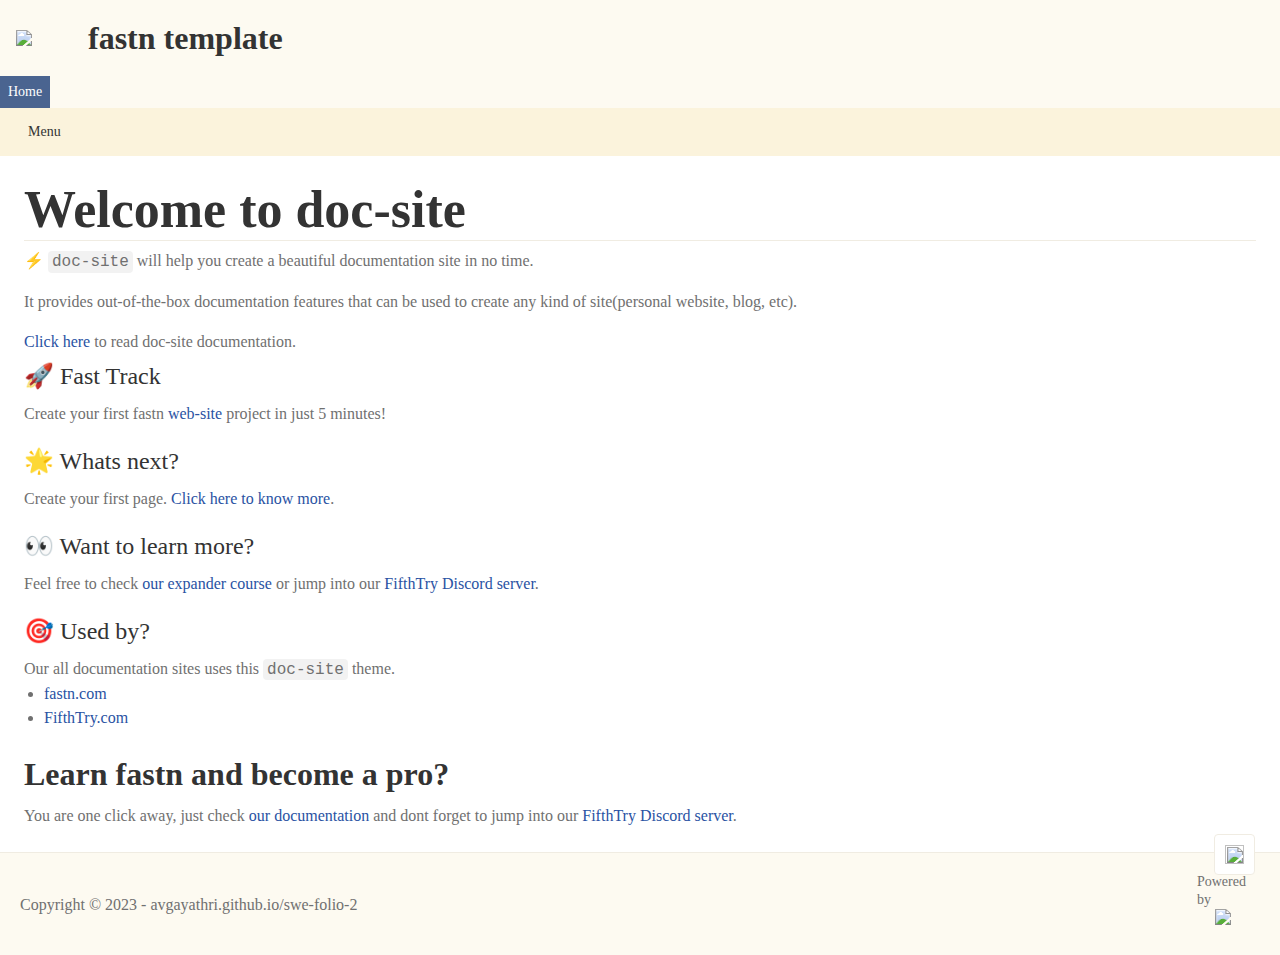
==== commit e9b0a7e0: "deploy: c6b8521f7c1523033357d74039630cde8a3d589b" ====
--- a/index.html
+++ b/index.html
@@ -1,2822 +1,605 @@
 <!DOCTYPE html>
-<html lang="en" style="height: 100%;">
+<html>
 <head>
-<meta charset="UTF-8"><base href="/fastn-template/">
-<meta name="viewport" content="width=device-width, initial-scale=1, maximum-scale=1, user-scalable=0"><meta property="og:title" content="Welcome to doc-site"><meta name="twitter:title" content="Welcome to doc-site">
-<title>Welcome to doc-site</title>
-<link rel="shortcut icon" href="/-/<user_name>.github.io/<repo_name>/favicon.ico" type="image/x-icon">
-<script type="ftd" id="ftd-data">
-{
-"<user_name>.github.io/<repo_name>/FASTN/ds#page:banner:0": [],
-"<user_name>.github.io/<repo_name>/FASTN/ds#page:body:0": "⚡️ `doc-site` will help you create a beautiful documentation site in no time.\n\nIt provides out-of-the-box documentation features that can be used to create any\nkind of site(personal website, blog, etc).\n\n[Click here](https://fastn-community.github.io/doc-site/) to read doc-site\ndocumentation.",
-"<user_name>.github.io/<repo_name>/FASTN/ds#page:footer:0": [],
-"<user_name>.github.io/<repo_name>/FASTN/ds#page:full-width:0": false,
-"<user_name>.github.io/<repo_name>/FASTN/ds#page:github-icon:0": false,
-"<user_name>.github.io/<repo_name>/FASTN/ds#page:right-sidebar:0": [],
-"<user_name>.github.io/<repo_name>/FASTN/ds#page:show-banner:0": true,
-"<user_name>.github.io/<repo_name>/FASTN/ds#page:show-footer:0": true,
-"<user_name>.github.io/<repo_name>/FASTN/ds#page:sidebar:0": false,
-"<user_name>.github.io/<repo_name>/FASTN/ds#page:site-name:0": "fastn template",
-"<user_name>.github.io/<repo_name>/FASTN/ds#page:title:0": "Welcome to doc-site",
-"<user_name>.github.io/<repo_name>/FASTN/ds#page:wrapper:0": [],
-"<user_name>.github.io/<repo_name>/FASTN/ds#site-logo": {
-"dark": "-/<user_name>.github.io/<repo_name>/assets/ipsum-logo-dark.svg",
-"light": "-/<user_name>.github.io/<repo_name>/assets/ipsum-logo.svg"
-},
-"<user_name>.github.io/<repo_name>/assets#files.assets.ipsum-logo.svg": {
-"dark": "-/<user_name>.github.io/<repo_name>/assets/ipsum-logo-dark.svg",
-"light": "-/<user_name>.github.io/<repo_name>/assets/ipsum-logo.svg"
-},
-"fastn-community.github.io/app-switcher/assets#files.images.FTD.svg": {
-"dark": "-/fastn-community.github.io/app-switcher/images/FTD.svg",
-"light": "-/fastn-community.github.io/app-switcher/images/FTD.svg"
-},
-"fastn-community.github.io/app-switcher/assets#files.images.app-switcher-mobile.svg": {
-"dark": "-/fastn-community.github.io/app-switcher/images/app-switcher-mobile.svg",
-"light": "-/fastn-community.github.io/app-switcher/images/app-switcher-mobile.svg"
-},
-"fastn-community.github.io/app-switcher/assets#files.images.cross.svg": {
-"dark": "-/fastn-community.github.io/app-switcher/images/cross.svg",
-"light": "-/fastn-community.github.io/app-switcher/images/cross.svg"
-},
-"fastn-community.github.io/dark-flame-cs#main": {
-"accent": {
-"primary": {
-"dark": "#EF8435",
-"light": "#EF8435"
-},
-"secondary": {
-"dark": "#EBE8E5",
-"light": "#EBE8E5"
-},
-"tertiary": {
-"dark": "#c5cbd7",
-"light": "#c5cbd7"
-}
-},
-"background": {
-"base": {
-"dark": "#000000",
-"light": "#FFFFFF"
-},
-"code": {
-"dark": "#21222c",
-"light": "#f5f5f5"
-},
-"overlay": {
-"dark": "#000000",
-"light": "#000000"
-},
-"step-1": {
-"dark": "#111111",
-"light": "#FDFAF1"
-},
-"step-2": {
-"dark": "#2b2b2b",
-"light": "#fbf3dc"
-}
-},
-"border": {
-"dark": "#434547",
-"light": "#f0ece2"
-},
-"border-strong": {
-"dark": "#333333",
-"light": "#D9D9D9"
-},
-"cta-danger": {
-"base": {
-"dark": "#F9E4E1",
-"light": "#F9E4E1"
-},
-"border": {
-"dark": "#E9968C",
-"light": "#E9968C"
-},
-"border-disabled": {
-"dark": "#f1dac0",
-"light": "#304655"
-},
-"disabled": {
-"dark": "#FAECEB",
-"light": "#FAECEB"
-},
-"focused": {
-"dark": "#D97973",
-"light": "#D97973"
-},
-"hover": {
-"dark": "#F1BDB6",
-"light": "#F1BDB6"
-},
-"pressed": {
-"dark": "#D46A63",
-"light": "#D46A63"
-},
-"text": {
-"dark": "#D84836",
-"light": "#D84836"
-},
-"text-disabled": {
-"dark": "#fff",
-"light": "#304655"
-}
-},
-"cta-primary": {
-"base": {
-"dark": "#EF8435",
-"light": "#EF8435"
-},
-"border": {
-"dark": "#F3A063",
-"light": "#F3A063"
-},
-"border-disabled": {
-"dark": "#fad9c0",
-"light": "#fad9c0"
-},
-"disabled": {
-"dark": "#FAD9C0",
-"light": "#FAD9C0"
-},
-"focused": {
-"dark": "#B36328",
-"light": "#B36328"
-},
-"hover": {
-"dark": "#D77730",
-"light": "#D77730"
-},
-"pressed": {
-"dark": "#BF6A2A",
-"light": "#BF6A2A"
-},
-"text": {
-"dark": "#512403",
-"light": "#512403"
-},
-"text-disabled": {
-"dark": "#f2a164",
-"light": "#f2a164"
-}
-},
-"cta-secondary": {
-"base": {
-"dark": "#EBE8E5",
-"light": "#EBE8E5"
-},
-"border": {
-"dark": "#B0AEAC",
-"light": "#B0AEAC"
-},
-"border-disabled": {
-"dark": "#f1dac0",
-"light": "#304655"
-},
-"disabled": {
-"dark": "#F9F8F7",
-"light": "#F9F8F7"
-},
-"focused": {
-"dark": "#B0AEAC",
-"light": "#B0AEAC"
-},
-"hover": {
-"dark": "#D4D1CE",
-"light": "#D4D1CE"
-},
-"pressed": {
-"dark": "#BCBAB7",
-"light": "#BCBAB7"
-},
-"text": {
-"dark": "#333333",
-"light": "#333333"
-},
-"text-disabled": {
-"dark": "#fff",
-"light": "#304655"
-}
-},
-"cta-tertiary": {
-"base": {
-"dark": "#4A6490",
-"light": "#4A6490"
-},
-"border": {
-"dark": "#4e6997",
-"light": "#4e6997"
-},
-"border-disabled": {
-"dark": "#f1dac0",
-"light": "#304655"
-},
-"disabled": {
-"dark": "rgba(74, 100, 144, 0.4)",
-"light": "rgba(74, 100, 144, 0.4)"
-},
-"focused": {
-"dark": "#6882b1",
-"light": "#6882b1"
-},
-"hover": {
-"dark": "#3d5276",
-"light": "#3d5276"
-},
-"pressed": {
-"dark": "#2b3a54",
-"light": "#2b3a54"
-},
-"text": {
-"dark": "#ffffff",
-"light": "#ffffff"
-},
-"text-disabled": {
-"dark": "#fff",
-"light": "#304655"
-}
-},
-"custom": {
-"eight": {
-"dark": "#d554b3",
-"light": "#d554b3"
-},
-"five": {
-"dark": "#222222",
-"light": "#FBF5E2"
-},
-"four": {
-"dark": "#111111",
-"light": "#FDFAF1"
-},
-"nine": {
-"dark": "#ec8943",
-"light": "#ec8943"
-},
-"one": {
-"dark": "#4AA35C",
-"light": "#4AA35C"
-},
-"seven": {
-"dark": "#7564be",
-"light": "#7564be"
-},
-"six": {
-"dark": "#ef8dd6",
-"light": "#ef8dd6"
-},
-"ten": {
-"dark": "#da7a4a",
-"light": "#da7a4a"
-},
-"three": {
-"dark": "#EBBE52",
-"light": "#EBBE52"
-},
-"two": {
-"dark": "#5C2860",
-"light": "#5C2860"
-}
-},
-"error": {
-"base": {
-"dark": "#4f2a25c9",
-"light": "#F9E4E1"
-},
-"border": {
-"dark": "#E9968C",
-"light": "#E9968C"
-},
-"text": {
-"dark": "#D84836",
-"light": "#D84836"
-}
-},
-"info": {
-"base": {
-"dark": "#233a5dc7",
-"light": "#DAE7FB"
-},
-"border": {
-"dark": "#7EACF1",
-"light": "#7EACF1"
-},
-"text": {
-"dark": "#5290EC",
-"light": "#5290EC"
-}
-},
-"scrim": {
-"dark": "#393939",
-"light": "#393939"
-},
-"shadow": {
-"dark": "#EF8435",
-"light": "#EF8435"
-},
-"success": {
-"base": {
-"dark": "#033a1bb8",
-"light": "#DCEFE4"
-},
-"border": {
-"dark": "#95D0AF",
-"light": "#95D0AF"
-},
-"text": {
-"dark": "#159f52",
-"light": "#3E8D61"
-}
-},
-"text": {
-"dark": "#D9D9D9",
-"light": "#707070"
-},
-"text-strong": {
-"dark": "#FFFFFF",
-"light": "#333333"
-},
-"warning": {
-"base": {
-"dark": "#3b2c1ee6",
-"light": "#FDF7F1"
-},
-"border": {
-"dark": "#F2C097",
-"light": "#F2C097"
-},
-"text": {
-"dark": "#E78B3E",
-"light": "#E78B3E"
-}
-}
-},
-"fastn-community.github.io/dark-flame-cs/colors#accent-": {
-"primary": {
-"dark": "#EF8435",
-"light": "#EF8435"
-},
-"secondary": {
-"dark": "#EBE8E5",
-"light": "#EBE8E5"
-},
-"tertiary": {
-"dark": "#c5cbd7",
-"light": "#c5cbd7"
-}
-},
-"fastn-community.github.io/dark-flame-cs/colors#accent-primary-": {
-"dark": "#EF8435",
-"light": "#EF8435"
-},
-"fastn-community.github.io/dark-flame-cs/colors#accent-secondary-": {
-"dark": "#EBE8E5",
-"light": "#EBE8E5"
-},
-"fastn-community.github.io/dark-flame-cs/colors#accent-tertiary-": {
-"dark": "#c5cbd7",
-"light": "#c5cbd7"
-},
-"fastn-community.github.io/dark-flame-cs/colors#background-": {
-"base": {
-"dark": "#000000",
-"light": "#FFFFFF"
-},
-"code": {
-"dark": "#21222c",
-"light": "#f5f5f5"
-},
-"overlay": {
-"dark": "#000000",
-"light": "#000000"
-},
-"step-1": {
-"dark": "#111111",
-"light": "#FDFAF1"
-},
-"step-2": {
-"dark": "#2b2b2b",
-"light": "#fbf3dc"
-}
-},
-"fastn-community.github.io/dark-flame-cs/colors#base-": {
-"dark": "#000000",
-"light": "#FFFFFF"
-},
-"fastn-community.github.io/dark-flame-cs/colors#border-": {
-"dark": "#434547",
-"light": "#f0ece2"
-},
-"fastn-community.github.io/dark-flame-cs/colors#border-strong-": {
-"dark": "#333333",
-"light": "#D9D9D9"
-},
-"fastn-community.github.io/dark-flame-cs/colors#code-": {
-"dark": "#21222c",
-"light": "#f5f5f5"
-},
-"fastn-community.github.io/dark-flame-cs/colors#cta-danger-": {
-"base": {
-"dark": "#F9E4E1",
-"light": "#F9E4E1"
-},
-"border": {
-"dark": "#E9968C",
-"light": "#E9968C"
-},
-"border-disabled": {
-"dark": "#f1dac0",
-"light": "#304655"
-},
-"disabled": {
-"dark": "#FAECEB",
-"light": "#FAECEB"
-},
-"focused": {
-"dark": "#D97973",
-"light": "#D97973"
-},
-"hover": {
-"dark": "#F1BDB6",
-"light": "#F1BDB6"
-},
-"pressed": {
-"dark": "#D46A63",
-"light": "#D46A63"
-},
-"text": {
-"dark": "#D84836",
-"light": "#D84836"
-},
-"text-disabled": {
-"dark": "#fff",
-"light": "#304655"
-}
-},
-"fastn-community.github.io/dark-flame-cs/colors#cta-danger-base-": {
-"dark": "#F9E4E1",
-"light": "#F9E4E1"
-},
-"fastn-community.github.io/dark-flame-cs/colors#cta-danger-border-": {
-"dark": "#E9968C",
-"light": "#E9968C"
-},
-"fastn-community.github.io/dark-flame-cs/colors#cta-danger-border-disabled-": {
-"dark": "#f1dac0",
-"light": "#304655"
-},
-"fastn-community.github.io/dark-flame-cs/colors#cta-danger-disabled-": {
-"dark": "#FAECEB",
-"light": "#FAECEB"
-},
-"fastn-community.github.io/dark-flame-cs/colors#cta-danger-focused-": {
-"dark": "#D97973",
-"light": "#D97973"
-},
-"fastn-community.github.io/dark-flame-cs/colors#cta-danger-hover-": {
-"dark": "#F1BDB6",
-"light": "#F1BDB6"
-},
-"fastn-community.github.io/dark-flame-cs/colors#cta-danger-pressed-": {
-"dark": "#D46A63",
-"light": "#D46A63"
-},
-"fastn-community.github.io/dark-flame-cs/colors#cta-danger-text-": {
-"dark": "#D84836",
-"light": "#D84836"
-},
-"fastn-community.github.io/dark-flame-cs/colors#cta-danger-text-disabled-": {
-"dark": "#fff",
-"light": "#304655"
-},
-"fastn-community.github.io/dark-flame-cs/colors#cta-primary-": {
-"base": {
-"dark": "#EF8435",
-"light": "#EF8435"
-},
-"border": {
-"dark": "#F3A063",
-"light": "#F3A063"
-},
-"border-disabled": {
-"dark": "#fad9c0",
-"light": "#fad9c0"
-},
-"disabled": {
-"dark": "#FAD9C0",
-"light": "#FAD9C0"
-},
-"focused": {
-"dark": "#B36328",
-"light": "#B36328"
-},
-"hover": {
-"dark": "#D77730",
-"light": "#D77730"
-},
-"pressed": {
-"dark": "#BF6A2A",
-"light": "#BF6A2A"
-},
-"text": {
-"dark": "#512403",
-"light": "#512403"
-},
-"text-disabled": {
-"dark": "#f2a164",
-"light": "#f2a164"
-}
-},
-"fastn-community.github.io/dark-flame-cs/colors#cta-primary-base-": {
-"dark": "#EF8435",
-"light": "#EF8435"
-},
-"fastn-community.github.io/dark-flame-cs/colors#cta-primary-border-": {
-"dark": "#F3A063",
-"light": "#F3A063"
-},
-"fastn-community.github.io/dark-flame-cs/colors#cta-primary-border-disabled-": {
-"dark": "#fad9c0",
-"light": "#fad9c0"
-},
-"fastn-community.github.io/dark-flame-cs/colors#cta-primary-disabled-": {
-"dark": "#FAD9C0",
-"light": "#FAD9C0"
-},
-"fastn-community.github.io/dark-flame-cs/colors#cta-primary-focused-": {
-"dark": "#B36328",
-"light": "#B36328"
-},
-"fastn-community.github.io/dark-flame-cs/colors#cta-primary-hover-": {
-"dark": "#D77730",
-"light": "#D77730"
-},
-"fastn-community.github.io/dark-flame-cs/colors#cta-primary-pressed-": {
-"dark": "#BF6A2A",
-"light": "#BF6A2A"
-},
-"fastn-community.github.io/dark-flame-cs/colors#cta-primary-text-": {
-"dark": "#512403",
-"light": "#512403"
-},
-"fastn-community.github.io/dark-flame-cs/colors#cta-primary-text-disabled-": {
-"dark": "#f2a164",
-"light": "#f2a164"
-},
-"fastn-community.github.io/dark-flame-cs/colors#cta-secondary-": {
-"base": {
-"dark": "#EBE8E5",
-"light": "#EBE8E5"
-},
-"border": {
-"dark": "#B0AEAC",
-"light": "#B0AEAC"
-},
-"border-disabled": {
-"dark": "#f1dac0",
-"light": "#304655"
-},
-"disabled": {
-"dark": "#F9F8F7",
-"light": "#F9F8F7"
-},
-"focused": {
-"dark": "#B0AEAC",
-"light": "#B0AEAC"
-},
-"hover": {
-"dark": "#D4D1CE",
-"light": "#D4D1CE"
-},
-"pressed": {
-"dark": "#BCBAB7",
-"light": "#BCBAB7"
-},
-"text": {
-"dark": "#333333",
-"light": "#333333"
-},
-"text-disabled": {
-"dark": "#fff",
-"light": "#304655"
-}
-},
-"fastn-community.github.io/dark-flame-cs/colors#cta-secondary-base-": {
-"dark": "#EBE8E5",
-"light": "#EBE8E5"
-},
-"fastn-community.github.io/dark-flame-cs/colors#cta-secondary-border-": {
-"dark": "#B0AEAC",
-"light": "#B0AEAC"
-},
-"fastn-community.github.io/dark-flame-cs/colors#cta-secondary-border-disabled-": {
-"dark": "#f1dac0",
-"light": "#304655"
-},
-"fastn-community.github.io/dark-flame-cs/colors#cta-secondary-disabled-": {
-"dark": "#F9F8F7",
-"light": "#F9F8F7"
-},
-"fastn-community.github.io/dark-flame-cs/colors#cta-secondary-focused-": {
-"dark": "#B0AEAC",
-"light": "#B0AEAC"
-},
-"fastn-community.github.io/dark-flame-cs/colors#cta-secondary-hover-": {
-"dark": "#D4D1CE",
-"light": "#D4D1CE"
-},
-"fastn-community.github.io/dark-flame-cs/colors#cta-secondary-pressed-": {
-"dark": "#BCBAB7",
-"light": "#BCBAB7"
-},
-"fastn-community.github.io/dark-flame-cs/colors#cta-secondary-text-": {
-"dark": "#333333",
-"light": "#333333"
-},
-"fastn-community.github.io/dark-flame-cs/colors#cta-secondary-text-disabled-": {
-"dark": "#fff",
-"light": "#304655"
-},
-"fastn-community.github.io/dark-flame-cs/colors#cta-tertiary-": {
-"base": {
-"dark": "#4A6490",
-"light": "#4A6490"
-},
-"border": {
-"dark": "#4e6997",
-"light": "#4e6997"
-},
-"border-disabled": {
-"dark": "#f1dac0",
-"light": "#304655"
-},
-"disabled": {
-"dark": "rgba(74, 100, 144, 0.4)",
-"light": "rgba(74, 100, 144, 0.4)"
-},
-"focused": {
-"dark": "#6882b1",
-"light": "#6882b1"
-},
-"hover": {
-"dark": "#3d5276",
-"light": "#3d5276"
-},
-"pressed": {
-"dark": "#2b3a54",
-"light": "#2b3a54"
-},
-"text": {
-"dark": "#ffffff",
-"light": "#ffffff"
-},
-"text-disabled": {
-"dark": "#fff",
-"light": "#304655"
-}
-},
-"fastn-community.github.io/dark-flame-cs/colors#cta-tertiary-base-": {
-"dark": "#4A6490",
-"light": "#4A6490"
-},
-"fastn-community.github.io/dark-flame-cs/colors#cta-tertiary-border-": {
-"dark": "#4e6997",
-"light": "#4e6997"
-},
-"fastn-community.github.io/dark-flame-cs/colors#cta-tertiary-border-disabled-": {
-"dark": "#f1dac0",
-"light": "#304655"
-},
-"fastn-community.github.io/dark-flame-cs/colors#cta-tertiary-disabled-": {
-"dark": "rgba(74, 100, 144, 0.4)",
-"light": "rgba(74, 100, 144, 0.4)"
-},
-"fastn-community.github.io/dark-flame-cs/colors#cta-tertiary-focused-": {
-"dark": "#6882b1",
-"light": "#6882b1"
-},
-"fastn-community.github.io/dark-flame-cs/colors#cta-tertiary-hover-": {
-"dark": "#3d5276",
-"light": "#3d5276"
-},
-"fastn-community.github.io/dark-flame-cs/colors#cta-tertiary-pressed-": {
-"dark": "#2b3a54",
-"light": "#2b3a54"
-},
-"fastn-community.github.io/dark-flame-cs/colors#cta-tertiary-text-": {
-"dark": "#ffffff",
-"light": "#ffffff"
-},
-"fastn-community.github.io/dark-flame-cs/colors#cta-tertiary-text-disabled-": {
-"dark": "#fff",
-"light": "#304655"
-},
-"fastn-community.github.io/dark-flame-cs/colors#custom-": {
-"eight": {
-"dark": "#d554b3",
-"light": "#d554b3"
-},
-"five": {
-"dark": "#222222",
-"light": "#FBF5E2"
-},
-"four": {
-"dark": "#111111",
-"light": "#FDFAF1"
-},
-"nine": {
-"dark": "#ec8943",
-"light": "#ec8943"
-},
-"one": {
-"dark": "#4AA35C",
-"light": "#4AA35C"
-},
-"seven": {
-"dark": "#7564be",
-"light": "#7564be"
-},
-"six": {
-"dark": "#ef8dd6",
-"light": "#ef8dd6"
-},
-"ten": {
-"dark": "#da7a4a",
-"light": "#da7a4a"
-},
-"three": {
-"dark": "#EBBE52",
-"light": "#EBBE52"
-},
-"two": {
-"dark": "#5C2860",
-"light": "#5C2860"
-}
-},
-"fastn-community.github.io/dark-flame-cs/colors#custom-eight-": {
-"dark": "#d554b3",
-"light": "#d554b3"
-},
-"fastn-community.github.io/dark-flame-cs/colors#custom-five-": {
-"dark": "#222222",
-"light": "#FBF5E2"
-},
-"fastn-community.github.io/dark-flame-cs/colors#custom-four-": {
-"dark": "#111111",
-"light": "#FDFAF1"
-},
-"fastn-community.github.io/dark-flame-cs/colors#custom-nine-": {
-"dark": "#ec8943",
-"light": "#ec8943"
-},
-"fastn-community.github.io/dark-flame-cs/colors#custom-one-": {
-"dark": "#4AA35C",
-"light": "#4AA35C"
-},
-"fastn-community.github.io/dark-flame-cs/colors#custom-seven-": {
-"dark": "#7564be",
-"light": "#7564be"
-},
-"fastn-community.github.io/dark-flame-cs/colors#custom-six-": {
-"dark": "#ef8dd6",
-"light": "#ef8dd6"
-},
-"fastn-community.github.io/dark-flame-cs/colors#custom-ten-": {
-"dark": "#da7a4a",
-"light": "#da7a4a"
-},
-"fastn-community.github.io/dark-flame-cs/colors#custom-three-": {
-"dark": "#EBBE52",
-"light": "#EBBE52"
-},
-"fastn-community.github.io/dark-flame-cs/colors#custom-two-": {
-"dark": "#5C2860",
-"light": "#5C2860"
-},
-"fastn-community.github.io/dark-flame-cs/colors#error-base-": {
-"dark": "#4f2a25c9",
-"light": "#F9E4E1"
-},
-"fastn-community.github.io/dark-flame-cs/colors#error-border-": {
-"dark": "#E9968C",
-"light": "#E9968C"
-},
-"fastn-community.github.io/dark-flame-cs/colors#error-btb-": {
-"base": {
-"dark": "#4f2a25c9",
-"light": "#F9E4E1"
-},
-"border": {
-"dark": "#E9968C",
-"light": "#E9968C"
-},
-"text": {
-"dark": "#D84836",
-"light": "#D84836"
-}
-},
-"fastn-community.github.io/dark-flame-cs/colors#error-text-": {
-"dark": "#D84836",
-"light": "#D84836"
-},
-"fastn-community.github.io/dark-flame-cs/colors#info-base-": {
-"dark": "#233a5dc7",
-"light": "#DAE7FB"
-},
-"fastn-community.github.io/dark-flame-cs/colors#info-border-": {
-"dark": "#7EACF1",
-"light": "#7EACF1"
-},
-"fastn-community.github.io/dark-flame-cs/colors#info-btb-": {
-"base": {
-"dark": "#233a5dc7",
-"light": "#DAE7FB"
-},
-"border": {
-"dark": "#7EACF1",
-"light": "#7EACF1"
-},
-"text": {
-"dark": "#5290EC",
-"light": "#5290EC"
-}
-},
-"fastn-community.github.io/dark-flame-cs/colors#info-text-": {
-"dark": "#5290EC",
-"light": "#5290EC"
-},
-"fastn-community.github.io/dark-flame-cs/colors#overlay-": {
-"dark": "#000000",
-"light": "#000000"
-},
-"fastn-community.github.io/dark-flame-cs/colors#scrim-": {
-"dark": "#393939",
-"light": "#393939"
-},
-"fastn-community.github.io/dark-flame-cs/colors#shadow-": {
-"dark": "#EF8435",
-"light": "#EF8435"
-},
-"fastn-community.github.io/dark-flame-cs/colors#step-1-": {
-"dark": "#111111",
-"light": "#FDFAF1"
-},
-"fastn-community.github.io/dark-flame-cs/colors#step-2-": {
-"dark": "#2b2b2b",
-"light": "#fbf3dc"
-},
-"fastn-community.github.io/dark-flame-cs/colors#success-base-": {
-"dark": "#033a1bb8",
-"light": "#DCEFE4"
-},
-"fastn-community.github.io/dark-flame-cs/colors#success-border-": {
-"dark": "#95D0AF",
-"light": "#95D0AF"
-},
-"fastn-community.github.io/dark-flame-cs/colors#success-btb-": {
-"base": {
-"dark": "#033a1bb8",
-"light": "#DCEFE4"
-},
-"border": {
-"dark": "#95D0AF",
-"light": "#95D0AF"
-},
-"text": {
-"dark": "#159f52",
-"light": "#3E8D61"
-}
-},
-"fastn-community.github.io/dark-flame-cs/colors#success-text-": {
-"dark": "#159f52",
-"light": "#3E8D61"
-},
-"fastn-community.github.io/dark-flame-cs/colors#text-": {
-"dark": "#D9D9D9",
-"light": "#707070"
-},
-"fastn-community.github.io/dark-flame-cs/colors#text-strong-": {
-"dark": "#FFFFFF",
-"light": "#333333"
-},
-"fastn-community.github.io/dark-flame-cs/colors#warning-base-": {
-"dark": "#3b2c1ee6",
-"light": "#FDF7F1"
-},
-"fastn-community.github.io/dark-flame-cs/colors#warning-border-": {
-"dark": "#F2C097",
-"light": "#F2C097"
-},
-"fastn-community.github.io/dark-flame-cs/colors#warning-btb-": {
-"base": {
-"dark": "#3b2c1ee6",
-"light": "#FDF7F1"
-},
-"border": {
-"dark": "#F2C097",
-"light": "#F2C097"
-},
-"text": {
-"dark": "#E78B3E",
-"light": "#E78B3E"
-}
-},
-"fastn-community.github.io/dark-flame-cs/colors#warning-text-": {
-"dark": "#E78B3E",
-"light": "#E78B3E"
-},
-"fastn-community.github.io/dark-mode-switcher/assets#files.static.dark-mode-active-dark.png": {
-"dark": "-/fastn-community.github.io/dark-mode-switcher/static/dark-mode-active-dark.png",
-"light": "-/fastn-community.github.io/dark-mode-switcher/static/dark-mode-active-dark.png"
-},
-"fastn-community.github.io/dark-mode-switcher/assets#files.static.light-mode-active.png": {
-"dark": "-/fastn-community.github.io/dark-mode-switcher/static/light-mode-active-dark.png",
-"light": "-/fastn-community.github.io/dark-mode-switcher/static/light-mode-active.png"
-},
-"fastn-community.github.io/dark-mode-switcher/assets#files.static.system-mode-active.png": {
-"dark": "-/fastn-community.github.io/dark-mode-switcher/static/system-mode-active-dark.png",
-"light": "-/fastn-community.github.io/dark-mode-switcher/static/system-mode-active.png"
-},
-"fastn-community.github.io/doc-site#doc-page-desktop:login-btn-txt:0,0,2": "Login",
-"fastn-community.github.io/doc-site#doc-page-mobile:extra:0,0,3": [],
-"fastn-community.github.io/doc-site#light-green": {
-"dark": "#0DCEAB",
-"light": "#0DCEAB"
-},
-"fastn-community.github.io/doc-site#page:about-text-url:0": "/",
-"fastn-community.github.io/doc-site#page:about-text:0": "About this page",
-"fastn-community.github.io/doc-site#page:edit-text-url:0": "/",
-"fastn-community.github.io/doc-site#page:edit-text:0": "Edit This Page",
-"fastn-community.github.io/doc-site#page:fluid-width:0": true,
-"fastn-community.github.io/doc-site#page:fluid-wrap:0": [],
-"fastn-community.github.io/doc-site#page:github-text-url:0": "/",
-"fastn-community.github.io/doc-site#page:github-text:0": "{green: Sign in} to access Editing Tools",
-"fastn-community.github.io/doc-site#page:header-logo-ui:0": [],
-"fastn-community.github.io/doc-site#page:open-right-sidebar-info:0": false,
-"fastn-community.github.io/doc-site#page:right-section:0": false,
-"fastn-community.github.io/doc-site#page:search:0": false,
-"fastn-community.github.io/doc-site#page:wrapper:0": [],
-"fastn-community.github.io/doc-site#right-sidebar-background": {
-"dark": "#262626",
-"light": "#262626"
-},
-"fastn-community.github.io/doc-site#toc-instance:hover:0,0,2,2,0,0,0": false,
-"fastn-community.github.io/doc-site#toc-instance:toc-clone:0,0,2,2,0,0,0": {
-"bury": false,
-"children": [],
-"is-active": false,
-"is-disabled": false,
-"is-heading": false,
-"is-open": false,
-"title": "Right Sidebar Sample",
-"url": "sidebar/"
-},
-"fastn-community.github.io/doc-site/assets#files.static.brand-logo.svg": {
-"dark": "-/fastn-community.github.io/doc-site/static/brand-logo.svg",
-"light": "-/fastn-community.github.io/doc-site/static/brand-logo.svg"
-},
-"fastn-community.github.io/doc-site/assets#files.static.cross-dark.svg": {
-"dark": "-/fastn-community.github.io/doc-site/static/cross-dark.svg",
-"light": "-/fastn-community.github.io/doc-site/static/cross-dark.svg"
-},
-"fastn-community.github.io/doc-site/assets#files.static.cross.svg": {
-"dark": "-/fastn-community.github.io/doc-site/static/cross-dark.svg",
-"light": "-/fastn-community.github.io/doc-site/static/cross.svg"
-},
-"fastn-community.github.io/doc-site/assets#files.static.editor-icon.svg": {
-"dark": "-/fastn-community.github.io/doc-site/static/editor-icon.svg",
-"light": "-/fastn-community.github.io/doc-site/static/editor-icon.svg"
-},
-"fastn-community.github.io/doc-site/assets#files.static.header.hamburger-dark.svg": {
-"dark": "-/fastn-community.github.io/doc-site/static/header/hamburger-dark.svg",
-"light": "-/fastn-community.github.io/doc-site/static/header/hamburger-dark.svg"
-},
-"fastn-community.github.io/doc-site/assets#files.static.header.hamburger.svg": {
-"dark": "-/fastn-community.github.io/doc-site/static/header/hamburger-dark.svg",
-"light": "-/fastn-community.github.io/doc-site/static/header/hamburger.svg"
-},
-"fastn-community.github.io/doc-site/assets#files.static.info-icon.svg": {
-"dark": "-/fastn-community.github.io/doc-site/static/info-icon.svg",
-"light": "-/fastn-community.github.io/doc-site/static/info-icon.svg"
-},
-"fastn-community.github.io/doc-site/common#apps": {
-"items": [],
-"len": 0
-},
-"fastn-community.github.io/doc-site/common#brand-caption": "FifthTry",
-"fastn-community.github.io/doc-site/common#brand-site-logo": {
-"dark": "https://www.fifthtry.com/-/fifthtry.com/images/dummy-site-logo.png",
-"light": "https://www.fifthtry.com/-/fifthtry.com/images/dummy-site-logo.png"
-},
-"fastn-community.github.io/doc-site/common#brand-site-name": "FifthTry",
-"fastn-community.github.io/doc-site/common#brand-site-url": "/",
-"fastn-community.github.io/doc-site/common#fastn-logo": {
-"dark": "https://fastn.com/-/fastn.com/images/fastn-dark.svg",
-"light": "https://fastn.com/-/fastn.com/images/fastn.svg"
-},
-"fastn-community.github.io/doc-site/common#is-reader": false,
-"fastn-community.github.io/doc-site/common#itemlist": [
-{
-"is-last": false,
-"title": "About",
-"url": "https://github.com/FifthTry"
-},
-{
-"is-last": false,
-"title": "Terms",
-"url": "https://fifthtry.com/terms/"
-},
-{
-"is-last": false,
-"title": "Privacy",
-"url": "https://fifthtry.com/privacy/"
-},
-{
-"is-last": true,
-"title": "Blog",
-"url": "https://fifthtry.com/blog/"
-}
-],
-"fastn-community.github.io/doc-site/common#login-button": false,
-"fastn-community.github.io/doc-site/common#login-url": "/",
-"fastn-community.github.io/doc-site/common#logo-height": 64,
-"fastn-community.github.io/doc-site/common#logo-width": 200,
-"fastn-community.github.io/doc-site/common#parent-brand": true,
-"fastn-community.github.io/doc-site/common#sections": [],
-"fastn-community.github.io/doc-site/common#show-floater": false,
-"fastn-community.github.io/doc-site/common#show-footer": true,
-"fastn-community.github.io/doc-site/common#site-logo": {
-"dark": "null",
-"light": "null"
-},
-"fastn-community.github.io/doc-site/common#site-url": "index.html",
-"fastn-community.github.io/doc-site/common#sitemap": {
-"current-section": {
-"bury": false,
-"children": [],
-"is-active": true,
-"is-disabled": false,
-"is-heading": false,
-"is-open": true,
-"title": "Home",
-"url": "index.html"
-},
-"sections": [
-{
-"bury": false,
-"children": [],
-"is-active": true,
-"is-disabled": false,
-"is-heading": false,
-"is-open": true,
-"title": "Home",
-"url": "index.html"
-}
-],
-"subsections": [],
-"toc": [
-{
-"bury": false,
-"children": [],
-"is-active": false,
-"is-disabled": false,
-"is-heading": false,
-"is-open": false,
-"title": "Right Sidebar Sample",
-"url": "sidebar/"
-}
-]
-},
-"fastn-community.github.io/doc-site/common#wall-message": "Please, login via clicking on below button",
-"fastn-community.github.io/footer#fastn-footer:copyright:0,0,5,0": "Copyright © 2023 - <user_name>.github.io/<repo_name>",
-"fastn-community.github.io/footer#fastn-footer:powered-by-link:0,0,5,0": "https://fastn.com/",
-"fastn-community.github.io/footer#fastn-footer:powered-by-text:0,0,5,0": "Powered by",
-"fastn-community.github.io/footer#fastn-logo": {
-"dark": "https://fastn.com/-/fastn.com/images/fastn-dark.svg",
-"light": "https://fastn.com/-/fastn.com/images/fastn.svg"
-},
-"fastn-community.github.io/header#childs:show-arrow:0,0,2,1,2,1,0,0,0,1,2": false,
-"fastn-community.github.io/header#footer-list": [],
-"fastn-community.github.io/header#header-desktop:extra:0,0,2,1,2": [],
-"fastn-community.github.io/header#header-item-mobile:open:0,0,2,1,1,1,0": false,
-"fastn-community.github.io/header#header-item-mobile:open:0,0,3,1,1,1,0": false,
-"fastn-community.github.io/header#header-item:mouse-in:0,0,2,1,2,0,0,0,1,0,0": false,
-"fastn-community.github.io/header#header-item:open:0,0,2,1,2,0,0,0,1,0,0": false,
-"fastn-community.github.io/header#header-toc-item-mobile-view:open:0,0,3,1,3,3,2,0,0": false,
-"fastn-community.github.io/header#header:current-url:0,0,3,1": "/",
-"fastn-community.github.io/header#header:fluid-width:0,0,3,1": true,
-"fastn-community.github.io/header#header:footer-nav:0,0,2,1": [],
-"fastn-community.github.io/header#header:footer-nav:0,0,3,1": [],
-"fastn-community.github.io/header#header:login-btn-txt:0,0,3,1": "Login",
-"fastn-community.github.io/header#header:login-btn-url:0,0,2,1": "index.html",
-"fastn-community.github.io/header#header:login-btn-url:0,0,3,1": "index.html",
-"fastn-community.github.io/header#header:login-button:0,0,3,1": false,
-"fastn-community.github.io/header#header:parent-brand:0,0,2,1": false,
-"fastn-community.github.io/header#header:products:0,0,2,1": [],
-"fastn-community.github.io/header#header:products:0,0,3,1": [],
-"fastn-community.github.io/header#header:right-section:0,0,3,1": false,
-"fastn-community.github.io/header#header:show-section:0,0,2,1": false,
-"fastn-community.github.io/header#header:show-section:0,0,3,1": false,
-"fastn-community.github.io/header#header:sidebar-open:0,0,2,1": false,
-"fastn-community.github.io/header#header:sidebar-open:0,0,3,1": false,
-"fastn-community.github.io/header#header:width:0,0,2,1": "100",
-"fastn-community.github.io/header#header:width:0,0,3,1": "100",
-"fastn-community.github.io/header#sitemap": {
-"current-section": {
-"bury": false,
-"children": [],
-"is-active": true,
-"is-disabled": false,
-"is-heading": false,
-"is-open": true,
-"title": "Home",
-"url": "index.html"
-},
-"sections": [
-{
-"bury": false,
-"children": [],
-"is-active": true,
-"is-disabled": false,
-"is-heading": false,
-"is-open": true,
-"title": "Home",
-"url": "index.html"
-}
-],
-"subsections": [],
-"toc": [
-{
-"bury": false,
-"children": [],
-"is-active": false,
-"is-disabled": false,
-"is-heading": false,
-"is-open": false,
-"title": "Right Sidebar Sample",
-"url": "sidebar/"
-}
-]
-},
-"fastn-community.github.io/header/assets#files.static.arrow-right.svg": {
-"dark": "-/fastn-community.github.io/header/static/arrow-right.svg",
-"light": "-/fastn-community.github.io/header/static/arrow-right.svg"
-},
-"fastn-community.github.io/header/assets#files.static.down-arrow-dark.svg": {
-"dark": "-/fastn-community.github.io/header/static/down-arrow-dark.svg",
-"light": "-/fastn-community.github.io/header/static/down-arrow-dark.svg"
-},
-"fastn-community.github.io/header/assets#files.static.header.cross.svg": {
-"dark": "-/fastn-community.github.io/header/static/header/cross-dark.svg",
-"light": "-/fastn-community.github.io/header/static/header/cross.svg"
-},
-"fastn-community.github.io/header/assets#files.static.header.hamburger-dark.svg": {
-"dark": "-/fastn-community.github.io/header/static/header/hamburger-dark.svg",
-"light": "-/fastn-community.github.io/header/static/header/hamburger-dark.svg"
-},
-"fastn-community.github.io/header/assets#files.static.icon-github.svg": {
-"dark": "-/fastn-community.github.io/header/static/icon-github-dark.svg",
-"light": "-/fastn-community.github.io/header/static/icon-github.svg"
-},
-"fastn-community.github.io/header/assets#files.static.search-icon.svg": {
-"dark": "-/fastn-community.github.io/header/static/search-icon-dark.svg",
-"light": "-/fastn-community.github.io/header/static/search-icon.svg"
-},
-"fastn-community.github.io/header/assets#files.static.up-arrow-dark.svg": {
-"dark": "-/fastn-community.github.io/header/static/up-arrow-dark.svg",
-"light": "-/fastn-community.github.io/header/static/up-arrow-dark.svg"
-},
-"fastn-community.github.io/roboto-font/assets#fonts": {
-"Roboto": "fastn-community-github-io-roboto-font-Roboto"
-},
-"fastn-community.github.io/roboto-typography#blockquote": {
-"desktop": {
-"font-family": [
-"fastn-community-github-io-roboto-font-Roboto"
-],
-"letter-spacing": "0px",
-"line-height": "16px",
-"size": "14px",
-"weight": 400
-},
-"mobile": {
-"font-family": [
-"fastn-community-github-io-roboto-font-Roboto"
-],
-"letter-spacing": "0px",
-"line-height": "16px",
-"size": "14px",
-"weight": 400
-}
-},
-"fastn-community.github.io/roboto-typography#blockquote-desktop": {
-"font-family": [
-"fastn-community-github-io-roboto-font-Roboto"
-],
-"letter-spacing": "0px",
-"line-height": "16px",
-"size": "14px",
-"weight": 400
-},
-"fastn-community.github.io/roboto-typography#blockquote-mobile": {
-"font-family": [
-"fastn-community-github-io-roboto-font-Roboto"
-],
-"letter-spacing": "0px",
-"line-height": "16px",
-"size": "14px",
-"weight": 400
-},
-"fastn-community.github.io/roboto-typography#button-large": {
-"desktop": {
-"font-family": [
-"fastn-community-github-io-roboto-font-Roboto"
-],
-"letter-spacing": "0px",
-"line-height": "24px",
-"size": "18px",
-"weight": 700
-},
-"mobile": {
-"font-family": [
-"fastn-community-github-io-roboto-font-Roboto"
-],
-"letter-spacing": "0px",
-"line-height": "24px",
-"size": "18px",
-"weight": 700
-}
-},
-"fastn-community.github.io/roboto-typography#button-large-desktop": {
-"font-family": [
-"fastn-community-github-io-roboto-font-Roboto"
-],
-"letter-spacing": "0px",
-"line-height": "24px",
-"size": "18px",
-"weight": 700
-},
-"fastn-community.github.io/roboto-typography#button-large-mobile": {
-"font-family": [
-"fastn-community-github-io-roboto-font-Roboto"
-],
-"letter-spacing": "0px",
-"line-height": "24px",
-"size": "18px",
-"weight": 700
-},
-"fastn-community.github.io/roboto-typography#button-medium": {
-"desktop": {
-"font-family": [
-"fastn-community-github-io-roboto-font-Roboto"
-],
-"letter-spacing": "0px",
-"line-height": "21px",
-"size": "16px",
-"weight": 700
-},
-"mobile": {
-"font-family": [
-"fastn-community-github-io-roboto-font-Roboto"
-],
-"letter-spacing": "0px",
-"line-height": "21px",
-"size": "16px",
-"weight": 400
-}
-},
-"fastn-community.github.io/roboto-typography#button-medium-desktop": {
-"font-family": [
-"fastn-community-github-io-roboto-font-Roboto"
-],
-"letter-spacing": "0px",
-"line-height": "21px",
-"size": "16px",
-"weight": 700
-},
-"fastn-community.github.io/roboto-typography#button-medium-mobile": {
-"font-family": [
-"fastn-community-github-io-roboto-font-Roboto"
-],
-"letter-spacing": "0px",
-"line-height": "21px",
-"size": "16px",
-"weight": 400
-},
-"fastn-community.github.io/roboto-typography#button-small": {
-"desktop": {
-"font-family": [
-"fastn-community-github-io-roboto-font-Roboto"
-],
-"letter-spacing": "0px",
-"line-height": "19px",
-"size": "14px",
-"weight": 700
-},
-"mobile": {
-"font-family": [
-"fastn-community-github-io-roboto-font-Roboto"
-],
-"letter-spacing": "0px",
-"line-height": "19px",
-"size": "14px",
-"weight": 400
-}
-},
-"fastn-community.github.io/roboto-typography#button-small-desktop": {
-"font-family": [
-"fastn-community-github-io-roboto-font-Roboto"
-],
-"letter-spacing": "0px",
-"line-height": "19px",
-"size": "14px",
-"weight": 700
-},
-"fastn-community.github.io/roboto-typography#button-small-mobile": {
-"font-family": [
-"fastn-community-github-io-roboto-font-Roboto"
-],
-"letter-spacing": "0px",
-"line-height": "19px",
-"size": "14px",
-"weight": 400
-},
-"fastn-community.github.io/roboto-typography#copy-large": {
-"desktop": {
-"font-family": [
-"fastn-community-github-io-roboto-font-Roboto"
-],
-"letter-spacing": "0px",
-"line-height": "28px",
-"size": "20px",
-"weight": 400
-},
-"mobile": {
-"font-family": [
-"fastn-community-github-io-roboto-font-Roboto"
-],
-"letter-spacing": "0px",
-"line-height": "28px",
-"size": "20px",
-"weight": 400
-}
-},
-"fastn-community.github.io/roboto-typography#copy-large-desktop": {
-"font-family": [
-"fastn-community-github-io-roboto-font-Roboto"
-],
-"letter-spacing": "0px",
-"line-height": "28px",
-"size": "20px",
-"weight": 400
-},
-"fastn-community.github.io/roboto-typography#copy-large-mobile": {
-"font-family": [
-"fastn-community-github-io-roboto-font-Roboto"
-],
-"letter-spacing": "0px",
-"line-height": "28px",
-"size": "20px",
-"weight": 400
-},
-"fastn-community.github.io/roboto-typography#copy-regular": {
-"desktop": {
-"font-family": [
-"fastn-community-github-io-roboto-font-Roboto"
-],
-"letter-spacing": "0px",
-"line-height": "24px",
-"size": "16px",
-"weight": 400
-},
-"mobile": {
-"font-family": [
-"fastn-community-github-io-roboto-font-Roboto"
-],
-"letter-spacing": "0px",
-"line-height": "24px",
-"size": "16px",
-"weight": 400
-}
-},
-"fastn-community.github.io/roboto-typography#copy-regular-desktop": {
-"font-family": [
-"fastn-community-github-io-roboto-font-Roboto"
-],
-"letter-spacing": "0px",
-"line-height": "24px",
-"size": "16px",
-"weight": 400
-},
-"fastn-community.github.io/roboto-typography#copy-regular-mobile": {
-"font-family": [
-"fastn-community-github-io-roboto-font-Roboto"
-],
-"letter-spacing": "0px",
-"line-height": "24px",
-"size": "16px",
-"weight": 400
-},
-"fastn-community.github.io/roboto-typography#copy-small": {
-"desktop": {
-"font-family": [
-"fastn-community-github-io-roboto-font-Roboto"
-],
-"letter-spacing": "0px",
-"line-height": "20px",
-"size": "16px",
-"weight": 400
-},
-"mobile": {
-"font-family": [
-"fastn-community-github-io-roboto-font-Roboto"
-],
-"letter-spacing": "0px",
-"line-height": "20px",
-"size": "16px",
-"weight": 400
-}
-},
-"fastn-community.github.io/roboto-typography#copy-small-desktop": {
-"font-family": [
-"fastn-community-github-io-roboto-font-Roboto"
-],
-"letter-spacing": "0px",
-"line-height": "20px",
-"size": "16px",
-"weight": 400
-},
-"fastn-community.github.io/roboto-typography#copy-small-mobile": {
-"font-family": [
-"fastn-community-github-io-roboto-font-Roboto"
-],
-"letter-spacing": "0px",
-"line-height": "20px",
-"size": "16px",
-"weight": 400
-},
-"fastn-community.github.io/roboto-typography#fine-print": {
-"desktop": {
-"font-family": [
-"fastn-community-github-io-roboto-font-Roboto"
-],
-"letter-spacing": "0px",
-"line-height": "18px",
-"size": "14px",
-"weight": 400
-},
-"mobile": {
-"font-family": [
-"fastn-community-github-io-roboto-font-Roboto"
-],
-"letter-spacing": "0px",
-"line-height": "18px",
-"size": "14px",
-"weight": 400
-}
-},
-"fastn-community.github.io/roboto-typography#fine-print-desktop": {
-"font-family": [
-"fastn-community-github-io-roboto-font-Roboto"
-],
-"letter-spacing": "0px",
-"line-height": "18px",
-"size": "14px",
-"weight": 400
-},
-"fastn-community.github.io/roboto-typography#fine-print-mobile": {
-"font-family": [
-"fastn-community-github-io-roboto-font-Roboto"
-],
-"letter-spacing": "0px",
-"line-height": "18px",
-"size": "14px",
-"weight": 400
-},
-"fastn-community.github.io/roboto-typography#heading-hero": {
-"desktop": {
-"font-family": [
-"fastn-community-github-io-roboto-font-Roboto"
-],
-"letter-spacing": "0px",
-"line-height": "60px",
-"size": "52px",
-"weight": 700
-},
-"mobile": {
-"font-family": [
-"fastn-community-github-io-roboto-font-Roboto"
-],
-"letter-spacing": "0px",
-"line-height": "60px",
-"size": "52px",
-"weight": 700
-}
-},
-"fastn-community.github.io/roboto-typography#heading-hero-desktop": {
-"font-family": [
-"fastn-community-github-io-roboto-font-Roboto"
-],
-"letter-spacing": "0px",
-"line-height": "60px",
-"size": "52px",
-"weight": 700
-},
-"fastn-community.github.io/roboto-typography#heading-hero-mobile": {
-"font-family": [
-"fastn-community-github-io-roboto-font-Roboto"
-],
-"letter-spacing": "0px",
-"line-height": "60px",
-"size": "52px",
-"weight": 700
-},
-"fastn-community.github.io/roboto-typography#heading-large": {
-"desktop": {
-"font-family": [
-"fastn-community-github-io-roboto-font-Roboto"
-],
-"letter-spacing": "0px",
-"line-height": "48px",
-"size": "40px",
-"weight": 700
-},
-"mobile": {
-"font-family": [
-"fastn-community-github-io-roboto-font-Roboto"
-],
-"letter-spacing": "0px",
-"line-height": "48px",
-"size": "40px",
-"weight": 700
-}
-},
-"fastn-community.github.io/roboto-typography#heading-large-desktop": {
-"font-family": [
-"fastn-community-github-io-roboto-font-Roboto"
-],
-"letter-spacing": "0px",
-"line-height": "48px",
-"size": "40px",
-"weight": 700
-},
-"fastn-community.github.io/roboto-typography#heading-large-mobile": {
-"font-family": [
-"fastn-community-github-io-roboto-font-Roboto"
-],
-"letter-spacing": "0px",
-"line-height": "48px",
-"size": "40px",
-"weight": 700
-},
-"fastn-community.github.io/roboto-typography#heading-medium": {
-"desktop": {
-"font-family": [
-"fastn-community-github-io-roboto-font-Roboto"
-],
-"letter-spacing": "0px",
-"line-height": "44px",
-"size": "32px",
-"weight": 600
-},
-"mobile": {
-"font-family": [
-"fastn-community-github-io-roboto-font-Roboto"
-],
-"letter-spacing": "0px",
-"line-height": "44px",
-"size": "32px",
-"weight": 600
-}
-},
-"fastn-community.github.io/roboto-typography#heading-medium-desktop": {
-"font-family": [
-"fastn-community-github-io-roboto-font-Roboto"
-],
-"letter-spacing": "0px",
-"line-height": "44px",
-"size": "32px",
-"weight": 600
-},
-"fastn-community.github.io/roboto-typography#heading-medium-mobile": {
-"font-family": [
-"fastn-community-github-io-roboto-font-Roboto"
-],
-"letter-spacing": "0px",
-"line-height": "44px",
-"size": "32px",
-"weight": 600
-},
-"fastn-community.github.io/roboto-typography#heading-small": {
-"desktop": {
-"font-family": [
-"fastn-community-github-io-roboto-font-Roboto"
-],
-"letter-spacing": "0px",
-"line-height": "36px",
-"size": "24px",
-"weight": 500
-},
-"mobile": {
-"font-family": [
-"fastn-community-github-io-roboto-font-Roboto"
-],
-"letter-spacing": "0px",
-"line-height": "36px",
-"size": "24px",
-"weight": 500
-}
-},
-"fastn-community.github.io/roboto-typography#heading-small-desktop": {
-"font-family": [
-"fastn-community-github-io-roboto-font-Roboto"
-],
-"letter-spacing": "0px",
-"line-height": "36px",
-"size": "24px",
-"weight": 500
-},
-"fastn-community.github.io/roboto-typography#heading-small-mobile": {
-"font-family": [
-"fastn-community-github-io-roboto-font-Roboto"
-],
-"letter-spacing": "0px",
-"line-height": "36px",
-"size": "24px",
-"weight": 500
-},
-"fastn-community.github.io/roboto-typography#heading-tiny": {
-"desktop": {
-"font-family": [
-"fastn-community-github-io-roboto-font-Roboto"
-],
-"letter-spacing": "0px",
-"line-height": "26px",
-"size": "18px",
-"weight": 500
-},
-"mobile": {
-"font-family": [
-"fastn-community-github-io-roboto-font-Roboto"
-],
-"letter-spacing": "0px",
-"line-height": "26px",
-"size": "18px",
-"weight": 500
-}
-},
-"fastn-community.github.io/roboto-typography#heading-tiny-desktop": {
-"font-family": [
-"fastn-community-github-io-roboto-font-Roboto"
-],
-"letter-spacing": "0px",
-"line-height": "26px",
-"size": "18px",
-"weight": 500
-},
-"fastn-community.github.io/roboto-typography#heading-tiny-mobile": {
-"font-family": [
-"fastn-community-github-io-roboto-font-Roboto"
-],
-"letter-spacing": "0px",
-"line-height": "26px",
-"size": "18px",
-"weight": 500
-},
-"fastn-community.github.io/roboto-typography#label-large": {
-"desktop": {
-"font-family": [
-"fastn-community-github-io-roboto-font-Roboto"
-],
-"letter-spacing": "0px",
-"line-height": "22px",
-"size": "16px",
-"weight": 400
-},
-"mobile": {
-"font-family": [
-"fastn-community-github-io-roboto-font-Roboto"
-],
-"letter-spacing": "0px",
-"line-height": "22px",
-"size": "16px",
-"weight": 400
-}
-},
-"fastn-community.github.io/roboto-typography#label-large-desktop": {
-"font-family": [
-"fastn-community-github-io-roboto-font-Roboto"
-],
-"letter-spacing": "0px",
-"line-height": "22px",
-"size": "16px",
-"weight": 400
-},
-"fastn-community.github.io/roboto-typography#label-large-mobile": {
-"font-family": [
-"fastn-community-github-io-roboto-font-Roboto"
-],
-"letter-spacing": "0px",
-"line-height": "22px",
-"size": "16px",
-"weight": 400
-},
-"fastn-community.github.io/roboto-typography#label-small": {
-"desktop": {
-"font-family": [
-"fastn-community-github-io-roboto-font-Roboto"
-],
-"letter-spacing": "0px",
-"line-height": "16px",
-"size": "14px",
-"weight": 400
-},
-"mobile": {
-"font-family": [
-"fastn-community-github-io-roboto-font-Roboto"
-],
-"letter-spacing": "0px",
-"line-height": "16px",
-"size": "14px",
-"weight": 400
-}
-},
-"fastn-community.github.io/roboto-typography#label-small-desktop": {
-"font-family": [
-"fastn-community-github-io-roboto-font-Roboto"
-],
-"letter-spacing": "0px",
-"line-height": "16px",
-"size": "14px",
-"weight": 400
-},
-"fastn-community.github.io/roboto-typography#label-small-mobile": {
-"font-family": [
-"fastn-community-github-io-roboto-font-Roboto"
-],
-"letter-spacing": "0px",
-"line-height": "16px",
-"size": "14px",
-"weight": 400
-},
-"fastn-community.github.io/roboto-typography#link": {
-"desktop": {
-"font-family": [
-"fastn-community-github-io-roboto-font-Roboto"
-],
-"letter-spacing": "0px",
-"line-height": "19px",
-"size": "14px",
-"weight": 700
-},
-"mobile": {
-"font-family": [
-"fastn-community-github-io-roboto-font-Roboto"
-],
-"letter-spacing": "0px",
-"line-height": "19px",
-"size": "14px",
-"weight": 400
-}
-},
-"fastn-community.github.io/roboto-typography#link-desktop": {
-"font-family": [
-"fastn-community-github-io-roboto-font-Roboto"
-],
-"letter-spacing": "0px",
-"line-height": "19px",
-"size": "14px",
-"weight": 700
-},
-"fastn-community.github.io/roboto-typography#link-mobile": {
-"font-family": [
-"fastn-community-github-io-roboto-font-Roboto"
-],
-"letter-spacing": "0px",
-"line-height": "19px",
-"size": "14px",
-"weight": 400
-},
-"fastn-community.github.io/roboto-typography#source-code": {
-"desktop": {
-"font-family": [
-"fastn-community-github-io-roboto-font-Roboto"
-],
-"letter-spacing": "0px",
-"line-height": "16px",
-"size": "14px",
-"weight": 400
-},
-"mobile": {
-"font-family": [
-"fastn-community-github-io-roboto-font-Roboto"
-],
-"letter-spacing": "0px",
-"line-height": "16px",
-"size": "14px",
-"weight": 400
-}
-},
-"fastn-community.github.io/roboto-typography#source-code-desktop": {
-"font-family": [
-"fastn-community-github-io-roboto-font-Roboto"
-],
-"letter-spacing": "0px",
-"line-height": "16px",
-"size": "14px",
-"weight": 400
-},
-"fastn-community.github.io/roboto-typography#source-code-mobile": {
-"font-family": [
-"fastn-community-github-io-roboto-font-Roboto"
-],
-"letter-spacing": "0px",
-"line-height": "16px",
-"size": "14px",
-"weight": 400
-},
-"fastn-community.github.io/roboto-typography#types": {
-"blockquote": {
-"desktop": {
-"font-family": [
-"fastn-community-github-io-roboto-font-Roboto"
-],
-"letter-spacing": "0px",
-"line-height": "16px",
-"size": "14px",
-"weight": 400
-},
-"mobile": {
-"font-family": [
-"fastn-community-github-io-roboto-font-Roboto"
-],
-"letter-spacing": "0px",
-"line-height": "16px",
-"size": "14px",
-"weight": 400
-}
-},
-"button-large": {
-"desktop": {
-"font-family": [
-"fastn-community-github-io-roboto-font-Roboto"
-],
-"letter-spacing": "0px",
-"line-height": "24px",
-"size": "18px",
-"weight": 700
-},
-"mobile": {
-"font-family": [
-"fastn-community-github-io-roboto-font-Roboto"
-],
-"letter-spacing": "0px",
-"line-height": "24px",
-"size": "18px",
-"weight": 700
-}
-},
-"button-medium": {
-"desktop": {
-"font-family": [
-"fastn-community-github-io-roboto-font-Roboto"
-],
-"letter-spacing": "0px",
-"line-height": "21px",
-"size": "16px",
-"weight": 700
-},
-"mobile": {
-"font-family": [
-"fastn-community-github-io-roboto-font-Roboto"
-],
-"letter-spacing": "0px",
-"line-height": "21px",
-"size": "16px",
-"weight": 400
-}
-},
-"button-small": {
-"desktop": {
-"font-family": [
-"fastn-community-github-io-roboto-font-Roboto"
-],
-"letter-spacing": "0px",
-"line-height": "19px",
-"size": "14px",
-"weight": 700
-},
-"mobile": {
-"font-family": [
-"fastn-community-github-io-roboto-font-Roboto"
-],
-"letter-spacing": "0px",
-"line-height": "19px",
-"size": "14px",
-"weight": 400
-}
-},
-"copy-large": {
-"desktop": {
-"font-family": [
-"fastn-community-github-io-roboto-font-Roboto"
-],
-"letter-spacing": "0px",
-"line-height": "28px",
-"size": "20px",
-"weight": 400
-},
-"mobile": {
-"font-family": [
-"fastn-community-github-io-roboto-font-Roboto"
-],
-"letter-spacing": "0px",
-"line-height": "28px",
-"size": "20px",
-"weight": 400
-}
-},
-"copy-regular": {
-"desktop": {
-"font-family": [
-"fastn-community-github-io-roboto-font-Roboto"
-],
-"letter-spacing": "0px",
-"line-height": "24px",
-"size": "16px",
-"weight": 400
-},
-"mobile": {
-"font-family": [
-"fastn-community-github-io-roboto-font-Roboto"
-],
-"letter-spacing": "0px",
-"line-height": "24px",
-"size": "16px",
-"weight": 400
-}
-},
-"copy-small": {
-"desktop": {
-"font-family": [
-"fastn-community-github-io-roboto-font-Roboto"
-],
-"letter-spacing": "0px",
-"line-height": "20px",
-"size": "16px",
-"weight": 400
-},
-"mobile": {
-"font-family": [
-"fastn-community-github-io-roboto-font-Roboto"
-],
-"letter-spacing": "0px",
-"line-height": "20px",
-"size": "16px",
-"weight": 400
-}
-},
-"fine-print": {
-"desktop": {
-"font-family": [
-"fastn-community-github-io-roboto-font-Roboto"
-],
-"letter-spacing": "0px",
-"line-height": "18px",
-"size": "14px",
-"weight": 400
-},
-"mobile": {
-"font-family": [
-"fastn-community-github-io-roboto-font-Roboto"
-],
-"letter-spacing": "0px",
-"line-height": "18px",
-"size": "14px",
-"weight": 400
-}
-},
-"heading-hero": {
-"desktop": {
-"font-family": [
-"fastn-community-github-io-roboto-font-Roboto"
-],
-"letter-spacing": "0px",
-"line-height": "60px",
-"size": "52px",
-"weight": 700
-},
-"mobile": {
-"font-family": [
-"fastn-community-github-io-roboto-font-Roboto"
-],
-"letter-spacing": "0px",
-"line-height": "60px",
-"size": "52px",
-"weight": 700
-}
-},
-"heading-large": {
-"desktop": {
-"font-family": [
-"fastn-community-github-io-roboto-font-Roboto"
-],
-"letter-spacing": "0px",
-"line-height": "48px",
-"size": "40px",
-"weight": 700
-},
-"mobile": {
-"font-family": [
-"fastn-community-github-io-roboto-font-Roboto"
-],
-"letter-spacing": "0px",
-"line-height": "48px",
-"size": "40px",
-"weight": 700
-}
-},
-"heading-medium": {
-"desktop": {
-"font-family": [
-"fastn-community-github-io-roboto-font-Roboto"
-],
-"letter-spacing": "0px",
-"line-height": "44px",
-"size": "32px",
-"weight": 600
-},
-"mobile": {
-"font-family": [
-"fastn-community-github-io-roboto-font-Roboto"
-],
-"letter-spacing": "0px",
-"line-height": "44px",
-"size": "32px",
-"weight": 600
-}
-},
-"heading-small": {
-"desktop": {
-"font-family": [
-"fastn-community-github-io-roboto-font-Roboto"
-],
-"letter-spacing": "0px",
-"line-height": "36px",
-"size": "24px",
-"weight": 500
-},
-"mobile": {
-"font-family": [
-"fastn-community-github-io-roboto-font-Roboto"
-],
-"letter-spacing": "0px",
-"line-height": "36px",
-"size": "24px",
-"weight": 500
-}
-},
-"heading-tiny": {
-"desktop": {
-"font-family": [
-"fastn-community-github-io-roboto-font-Roboto"
-],
-"letter-spacing": "0px",
-"line-height": "26px",
-"size": "18px",
-"weight": 500
-},
-"mobile": {
-"font-family": [
-"fastn-community-github-io-roboto-font-Roboto"
-],
-"letter-spacing": "0px",
-"line-height": "26px",
-"size": "18px",
-"weight": 500
-}
-},
-"label-large": {
-"desktop": {
-"font-family": [
-"fastn-community-github-io-roboto-font-Roboto"
-],
-"letter-spacing": "0px",
-"line-height": "22px",
-"size": "16px",
-"weight": 400
-},
-"mobile": {
-"font-family": [
-"fastn-community-github-io-roboto-font-Roboto"
-],
-"letter-spacing": "0px",
-"line-height": "22px",
-"size": "16px",
-"weight": 400
-}
-},
-"label-small": {
-"desktop": {
-"font-family": [
-"fastn-community-github-io-roboto-font-Roboto"
-],
-"letter-spacing": "0px",
-"line-height": "16px",
-"size": "14px",
-"weight": 400
-},
-"mobile": {
-"font-family": [
-"fastn-community-github-io-roboto-font-Roboto"
-],
-"letter-spacing": "0px",
-"line-height": "16px",
-"size": "14px",
-"weight": 400
-}
-},
-"link": {
-"desktop": {
-"font-family": [
-"fastn-community-github-io-roboto-font-Roboto"
-],
-"letter-spacing": "0px",
-"line-height": "19px",
-"size": "14px",
-"weight": 700
-},
-"mobile": {
-"font-family": [
-"fastn-community-github-io-roboto-font-Roboto"
-],
-"letter-spacing": "0px",
-"line-height": "19px",
-"size": "14px",
-"weight": 400
-}
-},
-"source-code": {
-"desktop": {
-"font-family": [
-"fastn-community-github-io-roboto-font-Roboto"
-],
-"letter-spacing": "0px",
-"line-height": "16px",
-"size": "14px",
-"weight": 400
-},
-"mobile": {
-"font-family": [
-"fastn-community-github-io-roboto-font-Roboto"
-],
-"letter-spacing": "0px",
-"line-height": "16px",
-"size": "14px",
-"weight": 400
-}
-}
-},
-"fastn-community.github.io/typography#h2:body:0,0,2,2,0,1,2,1,0,4": "You are one click away, just check [our documentation](https://fastn.com/) and \ndont forget to jump into our [FifthTry Discord server](https://discord.gg/bucrdvptYd).",
-"fastn-community.github.io/typography#h2:body:0,0,3,2,1,1,0,4": "You are one click away, just check [our documentation](https://fastn.com/) and \ndont forget to jump into our [FifthTry Discord server](https://discord.gg/bucrdvptYd).",
-"fastn-community.github.io/typography#h2:title:0,0,2,2,0,1,2,1,0,4": "Learn fastn and become a pro?",
-"fastn-community.github.io/typography#h2:title:0,0,3,2,1,1,0,4": "Learn fastn and become a pro?",
-"fastn-community.github.io/typography#h3:body:0,0,2,2,0,1,2,1,0,0": "Create your first fastn [web-site](https://fastn.com/expander/hello-world/-/build/) \nproject in just 5 minutes!",
-"fastn-community.github.io/typography#h3:body:0,0,2,2,0,1,2,1,0,1": "Create your first page. \n[Click here to know more](https://fastn-community.github.io/doc-site/components/page/).",
-"fastn-community.github.io/typography#h3:body:0,0,2,2,0,1,2,1,0,2": "Feel free to check [our expander course](https://fastn.com/expander/) or jump\ninto our [FifthTry Discord server](https://discord.gg/bucrdvptYd).",
-"fastn-community.github.io/typography#h3:body:0,0,2,2,0,1,2,1,0,3": "Our all documentation sites uses this `doc-site` theme.\n\n- [fastn.com](https://fastn.com/home/)\n- [FifthTry.com](https://www.fifthtry.com/)",
-"fastn-community.github.io/typography#h3:body:0,0,3,2,1,1,0,0": "Create your first fastn [web-site](https://fastn.com/expander/hello-world/-/build/) \nproject in just 5 minutes!",
-"fastn-community.github.io/typography#h3:body:0,0,3,2,1,1,0,1": "Create your first page. \n[Click here to know more](https://fastn-community.github.io/doc-site/components/page/).",
-"fastn-community.github.io/typography#h3:body:0,0,3,2,1,1,0,2": "Feel free to check [our expander course](https://fastn.com/expander/) or jump\ninto our [FifthTry Discord server](https://discord.gg/bucrdvptYd).",
-"fastn-community.github.io/typography#h3:body:0,0,3,2,1,1,0,3": "Our all documentation sites uses this `doc-site` theme.\n\n- [fastn.com](https://fastn.com/home/)\n- [FifthTry.com](https://www.fifthtry.com/)",
-"fastn-community.github.io/typography#h3:title:0,0,2,2,0,1,2,1,0,0": "🚀 Fast Track",
-"fastn-community.github.io/typography#h3:title:0,0,2,2,0,1,2,1,0,1": "🌟 Whats next?",
-"fastn-community.github.io/typography#h3:title:0,0,2,2,0,1,2,1,0,2": "👀 Want to learn more?",
-"fastn-community.github.io/typography#h3:title:0,0,2,2,0,1,2,1,0,3": "🎯 Used by?",
-"fastn-community.github.io/typography#h3:title:0,0,3,2,1,1,0,0": "🚀 Fast Track",
-"fastn-community.github.io/typography#h3:title:0,0,3,2,1,1,0,1": "🌟 Whats next?",
-"fastn-community.github.io/typography#h3:title:0,0,3,2,1,1,0,2": "👀 Want to learn more?",
-"fastn-community.github.io/typography#h3:title:0,0,3,2,1,1,0,3": "🎯 Used by?",
-"fifthtry.github.io/product-switcher#current-product": 1,
-"fifthtry.github.io/product-switcher#shadow-color": {
-"dark": "rgba(45, 212, 191, 0.2)",
-"light": "rgba(45, 212, 191, 0.2)"
-},
-"fifthtry.github.io/product-switcher#switcher:mouse-events:0,0,2,1,1,0,0,1,0": false,
-"fifthtry.github.io/product-switcher#switcher:mouse-events:0,0,2,1,2,0,0,0,0,2,0": false,
-"fifthtry.github.io/product-switcher#switcher:on-left:0,0,2,1,1,0,0,1,0": true,
-"fifthtry.github.io/product-switcher#switcher:on-left:0,0,2,1,2,0,0,0,0,2,0": true,
-"fifthtry.github.io/product-switcher#var-current-product": 1,
-"fifthtry.github.io/product-switcher/assets#files.assets.images.down-arrow.svg": {
-"dark": "-/fifthtry.github.io/product-switcher/assets/images/down-arrow.svg",
-"light": "-/fifthtry.github.io/product-switcher/assets/images/down-arrow.svg"
-},
-"ftd#breakpoint-width": {
-"mobile": 768
-},
-"ftd#dark-mode": false,
-"ftd#default-colors": {
-"accent": {
-"primary": {
-"dark": "#2dd4bf",
-"light": "#2dd4bf"
-},
-"secondary": {
-"dark": "#4fb2df",
-"light": "#4fb2df"
-},
-"tertiary": {
-"dark": "#c5cbd7",
-"light": "#c5cbd7"
-}
-},
-"background": {
-"base": {
-"dark": "#18181b",
-"light": "#e7e7e4"
-},
-"code": {
-"dark": "#21222C",
-"light": "#F5F5F5"
-},
-"overlay": {
-"dark": "rgba(0, 0, 0, 0.8)",
-"light": "rgba(0, 0, 0, 0.8)"
-},
-"step-1": {
-"dark": "#141414",
-"light": "#f3f3f3"
-},
-"step-2": {
-"dark": "#585656",
-"light": "#c9cece"
-}
-},
-"border": {
-"dark": "#434547",
-"light": "#434547"
-},
-"border-strong": {
-"dark": "#919192",
-"light": "#919192"
-},
-"cta-danger": {
-"base": {
-"dark": "#1C1B1F",
-"light": "#1C1B1F"
-},
-"border": {
-"dark": "#1C1B1F",
-"light": "#1C1B1F"
-},
-"border-disabled": {
-"dark": "#feffff",
-"light": "#feffff"
-},
-"disabled": {
-"dark": "#1C1B1F",
-"light": "#1C1B1F"
-},
-"focused": {
-"dark": "#1C1B1F",
-"light": "#1C1B1F"
-},
-"hover": {
-"dark": "#1C1B1F",
-"light": "#1C1B1F"
-},
-"pressed": {
-"dark": "#1C1B1F",
-"light": "#1C1B1F"
-},
-"text": {
-"dark": "#1C1B1F",
-"light": "#1C1B1F"
-},
-"text-disabled": {
-"dark": "#feffff",
-"light": "#feffff"
-}
-},
-"cta-primary": {
-"base": {
-"dark": "#2dd4bf",
-"light": "#2dd4bf"
-},
-"border": {
-"dark": "#2b8074",
-"light": "#2b8074"
-},
-"border-disabled": {
-"dark": "#65b693",
-"light": "#65b693"
-},
-"disabled": {
-"dark": "rgba(44, 201, 181, 0.1)",
-"light": "rgba(44, 201, 181, 0.1)"
-},
-"focused": {
-"dark": "#2cbfac",
-"light": "#2cbfac"
-},
-"hover": {
-"dark": "#2c9f90",
-"light": "#2c9f90"
-},
-"pressed": {
-"dark": "#2cc9b5",
-"light": "#2cc9b5"
-},
-"text": {
-"dark": "#feffff",
-"light": "#feffff"
-},
-"text-disabled": {
-"dark": "#65b693",
-"light": "#65b693"
-}
-},
-"cta-secondary": {
-"base": {
-"dark": "#4fb2df",
-"light": "#4fb2df"
-},
-"border": {
-"dark": "#209fdb",
-"light": "#209fdb"
-},
-"border-disabled": {
-"dark": "#65b693",
-"light": "#65b693"
-},
-"disabled": {
-"dark": "rgba(79, 178, 223, 0.1)",
-"light": "rgba(79, 178, 223, 0.1)"
-},
-"focused": {
-"dark": "#4fb1df",
-"light": "#4fb1df"
-},
-"hover": {
-"dark": "#40afe1",
-"light": "#40afe1"
-},
-"pressed": {
-"dark": "#4fb2df",
-"light": "#4fb2df"
-},
-"text": {
-"dark": "#ffffff",
-"light": "#584b42"
-},
-"text-disabled": {
-"dark": "#65b693",
-"light": "#65b693"
-}
-},
-"cta-tertiary": {
-"base": {
-"dark": "#556375",
-"light": "#556375"
-},
-"border": {
-"dark": "#e2e4e7",
-"light": "#e2e4e7"
-},
-"border-disabled": {
-"dark": "#65b693",
-"light": "#65b693"
-},
-"disabled": {
-"dark": "rgba(85, 99, 117, 0.1)",
-"light": "rgba(85, 99, 117, 0.1)"
-},
-"focused": {
-"dark": "#e0e2e6",
-"light": "#e0e2e6"
-},
-"hover": {
-"dark": "#c7cbd1",
-"light": "#c7cbd1"
-},
-"pressed": {
-"dark": "#3b4047",
-"light": "#3b4047"
-},
-"text": {
-"dark": "#ffffff",
-"light": "#ffffff"
-},
-"text-disabled": {
-"dark": "#65b693",
-"light": "#65b693"
-}
-},
-"custom": {
-"eight": {
-"dark": "#d554b3",
-"light": "#d554b3"
-},
-"five": {
-"dark": "#eb57be",
-"light": "#eb57be"
-},
-"four": {
-"dark": "#7a65c7",
-"light": "#7a65c7"
-},
-"nine": {
-"dark": "#ec8943",
-"light": "#ec8943"
-},
-"one": {
-"dark": "#ed753a",
-"light": "#ed753a"
-},
-"seven": {
-"dark": "#7564be",
-"light": "#7564be"
-},
-"six": {
-"dark": "#ef8dd6",
-"light": "#ef8dd6"
-},
-"ten": {
-"dark": "#da7a4a",
-"light": "#da7a4a"
-},
-"three": {
-"dark": "#8fdcf8",
-"light": "#8fdcf8"
-},
-"two": {
-"dark": "#f3db5f",
-"light": "#f3db5f"
-}
-},
-"error": {
-"base": {
-"dark": "#311b1f",
-"light": "#f5bdbb"
-},
-"border": {
-"dark": "#df2b2b",
-"light": "#df2b2b"
-},
-"text": {
-"dark": "#c62a21",
-"light": "#c62a21"
-}
-},
-"info": {
-"base": {
-"dark": "#15223a",
-"light": "#c4edfd"
-},
-"border": {
-"dark": "#205694",
-"light": "#205694"
-},
-"text": {
-"dark": "#1f6feb",
-"light": "#205694"
-}
-},
-"scrim": {
-"dark": "#007f9b",
-"light": "#007f9b"
-},
-"shadow": {
-"dark": "#007f9b",
-"light": "#007f9b"
-},
-"success": {
-"base": {
-"dark": "#405508ad",
-"light": "#e3f0c4"
-},
-"border": {
-"dark": "#3d741f",
-"light": "#3d741f"
-},
-"text": {
-"dark": "#479f16",
-"light": "#467b28"
-}
-},
-"text": {
-"dark": "#a8a29e",
-"light": "#584b42"
-},
-"text-strong": {
-"dark": "#ffffff",
-"light": "#141414"
-},
-"warning": {
-"base": {
-"dark": "#544607a3",
-"light": "#fbefba"
-},
-"border": {
-"dark": "#966220",
-"light": "#966220"
-},
-"text": {
-"dark": "#d07f19",
-"light": "#966220"
-}
-}
-},
-"ftd#default-types": {
-"blockquote": {
-"desktop": {
-"font-family": "sans-serif",
-"line-height": "21px",
-"size": "16px",
-"weight": 400
-},
-"mobile": {
-"font-family": "sans-serif",
-"line-height": "21px",
-"size": "16px",
-"weight": 400
-}
-},
-"button-large": {
-"desktop": {
-"font-family": "sans-serif",
-"line-height": "24px",
-"size": "18px",
-"weight": 400
-},
-"mobile": {
-"font-family": "sans-serif",
-"line-height": "24px",
-"size": "18px",
-"weight": 400
-}
-},
-"button-medium": {
-"desktop": {
-"font-family": "sans-serif",
-"line-height": "21px",
-"size": "16px",
-"weight": 400
-},
-"mobile": {
-"font-family": "sans-serif",
-"line-height": "21px",
-"size": "16px",
-"weight": 400
-}
-},
-"button-small": {
-"desktop": {
-"font-family": "sans-serif",
-"line-height": "19px",
-"size": "14px",
-"weight": 400
-},
-"mobile": {
-"font-family": "sans-serif",
-"line-height": "19px",
-"size": "14px",
-"weight": 400
-}
-},
-"copy-large": {
-"desktop": {
-"font-family": "sans-serif",
-"line-height": "34px",
-"size": "22px",
-"weight": 400
-},
-"mobile": {
-"font-family": "sans-serif",
-"line-height": "28px",
-"size": "18px",
-"weight": 400
-}
-},
-"copy-regular": {
-"desktop": {
-"font-family": "sans-serif",
-"line-height": "30px",
-"size": "18px",
-"weight": 400
-},
-"mobile": {
-"font-family": "sans-serif",
-"line-height": "24px",
-"size": "16px",
-"weight": 400
-}
-},
-"copy-small": {
-"desktop": {
-"font-family": "sans-serif",
-"line-height": "24px",
-"size": "14px",
-"weight": 400
-},
-"mobile": {
-"font-family": "sans-serif",
-"line-height": "16px",
-"size": "12px",
-"weight": 400
-}
-},
-"fine-print": {
-"desktop": {
-"font-family": "sans-serif",
-"line-height": "16px",
-"size": "12px",
-"weight": 400
-},
-"mobile": {
-"font-family": "sans-serif",
-"line-height": "16px",
-"size": "12px",
-"weight": 400
-}
-},
-"heading-hero": {
-"desktop": {
-"font-family": "sans-serif",
-"line-height": "104px",
-"size": "80px",
-"weight": 400
-},
-"mobile": {
-"font-family": "sans-serif",
-"line-height": "64px",
-"size": "48px",
-"weight": 400
-}
-},
-"heading-large": {
-"desktop": {
-"font-family": "sans-serif",
-"line-height": "65px",
-"size": "50px",
-"weight": 400
-},
-"mobile": {
-"font-family": "sans-serif",
-"line-height": "54px",
-"size": "36px",
-"weight": 400
-}
-},
-"heading-medium": {
-"desktop": {
-"font-family": "sans-serif",
-"line-height": "57px",
-"size": "38px",
-"weight": 400
-},
-"mobile": {
-"font-family": "sans-serif",
-"line-height": "40px",
-"size": "26px",
-"weight": 400
-}
-},
-"heading-small": {
-"desktop": {
-"font-family": "sans-serif",
-"line-height": "31px",
-"size": "24px",
-"weight": 400
-},
-"mobile": {
-"font-family": "sans-serif",
-"line-height": "29px",
-"size": "22px",
-"weight": 400
-}
-},
-"heading-tiny": {
-"desktop": {
-"font-family": "sans-serif",
-"line-height": "26px",
-"size": "20px",
-"weight": 400
-},
-"mobile": {
-"font-family": "sans-serif",
-"line-height": "24px",
-"size": "18px",
-"weight": 400
-}
-},
-"label-large": {
-"desktop": {
-"font-family": "sans-serif",
-"line-height": "19px",
-"size": "14px",
-"weight": 400
-},
-"mobile": {
-"font-family": "sans-serif",
-"line-height": "19px",
-"size": "14px",
-"weight": 400
-}
-},
-"label-small": {
-"desktop": {
-"font-family": "sans-serif",
-"line-height": "16px",
-"size": "12px",
-"weight": 400
-},
-"mobile": {
-"font-family": "sans-serif",
-"line-height": "16px",
-"size": "12px",
-"weight": 400
-}
-},
-"link": {
-"desktop": {
-"font-family": "sans-serif",
-"line-height": "19px",
-"size": "14px",
-"weight": 400
-},
-"mobile": {
-"font-family": "sans-serif",
-"line-height": "19px",
-"size": "14px",
-"weight": 400
-}
-},
-"source-code": {
-"desktop": {
-"font-family": "sans-serif",
-"line-height": "30px",
-"size": "18px",
-"weight": 400
-},
-"mobile": {
-"font-family": "sans-serif",
-"line-height": "21px",
-"size": "16px",
-"weight": 400
-}
-}
-},
-"ftd#device": "desktop",
-"ftd#empty": "",
-"ftd#follow-system-dark-mode": true,
-"ftd#font-code": "sans-serif",
-"ftd#font-copy": "sans-serif",
-"ftd#font-display": "sans-serif",
-"ftd#nbsp": "&nbsp;",
-"ftd#non-breaking-space": "&nbsp;",
-"ftd#space": " ",
-"ftd#system-dark-mode": false
-}
+<meta charset="UTF-8">
+<base href="/swe-folio-2/">
+<meta content="fastn" name="generator">
+
+<link rel="shortcut icon" href="/-/avgayathri.github.io/swe-folio-2/favicon.ico" type="image/x-icon">
+
+<script>
+let __fastn_package_name__ = "avgayathri.github.io/swe-folio-2";
+
 </script>
-<script type="ftd" id="ftd-external-children">
-{}
-</script>
-<script>
-document.addEventListener("click", function(event) {
-if (document.querySelector(`[data-id="0,0,2,1,1,1,0:main"]`).style.display !== "none" && !document.querySelector(`[data-id="0,0,2,1,1,1,0:main"]`).contains(event.target)) {
-window.ftd.handle_event(event, 'main', '[{"name":"ftd__set_bool___main","values":[["a",{"mutable":true,"reference":"fastn-community.github.io/header#header-item-mobile:open:0,0,2,1,1,1,0"}],["v",false]]}]', this)
-}
 
-if (document.querySelector(`[data-id="0,0,2,1,2,0,0,0,1,0,0:main"]`).style.display !== "none" && !document.querySelector(`[data-id="0,0,2,1,2,0,0,0,1,0,0:main"]`).contains(event.target)) {
-window.ftd.handle_event(event, 'main', '[{"name":"ftd__set_bool___main","values":[["a",{"mutable":true,"reference":"fastn-community.github.io/header#header-item:open:0,0,2,1,2,0,0,0,1,0,0"}],["v",false]]}]', this)
-}
 
-if (document.querySelector(`[data-id="0,0,3,1,1,1,0:main"]`).style.display !== "none" && !document.querySelector(`[data-id="0,0,3,1,1,1,0:main"]`).contains(event.target)) {
-window.ftd.handle_event(event, 'main', '[{"name":"ftd__set_bool___main","values":[["a",{"mutable":true,"reference":"fastn-community.github.io/header#header-item-mobile:open:0,0,3,1,1,1,0"}],["v",false]]}]', this)
-}
+<script src="markdown-24E09EFC0C2B9A11DEA9AC71888EB3A1E85864FA7D9C95A3EB5075A0E0F49A5F.js"></script>
+<script src="prism-8FE3A42AD547E2DBBC9FE16BA059F8F1870D613AD0C5B0B013D6205B72A62BAF.js"></script>
+<script src="default-1AE93128F34F7BF2C07F0908EB8B7610E825F075505B512F9CD5C856B1EB09F3.js"></script>
+<link rel="stylesheet" href="prism-73F718B9234C00C5C14AB6A11BF239A103F0B0F93B69CD55CB5C6530501182EB.css">
 
-if (document.querySelector(`[data-id="0,0,3,1,3:main"]`).style.display !== "none" && !document.querySelector(`[data-id="0,0,3,1,3:main"]`).contains(event.target)) {
-window.ftd.handle_event(event, 'main', '[{"name":"ftd__set_bool___main","values":[["a",{"mutable":true,"reference":"fastn-community.github.io/header#header:show-section:0,0,3,1"}],["v",false]]}]', this)
-}
 
-if (document.querySelector(`[data-id="0,0,3,1,3,3,2,0,0:main"]`).style.display !== "none" && !document.querySelector(`[data-id="0,0,3,1,3,3,2,0,0:main"]`).contains(event.target)) {
-window.ftd.handle_event(event, 'main', '[{"name":"ftd__set_bool___main","values":[["a",{"mutable":true,"reference":"fastn-community.github.io/header#header-toc-item-mobile-view:open:0,0,3,1,3,3,2,0,0"}],["v",false]]}]', this)
-}
-});
-</script>
+
 <style>
+/* http://meyerweb.com/eric/tools/css/reset/
+v2.0 | 20110126
+License: none (public domain)
+*/
+
+/*html, body, div, span, applet, object, iframe,
+h1, h2, h3, h4, h5, h6, p, blockquote, pre,
+a, abbr, acronym, address, big, cite, code,
+del, dfn, em, img, ins, kbd, q, s, samp,
+small, strike, strong, sub, sup, tt, var,
+b, u, i, center,
+dl, dt, dd, ol, ul, li,
+fieldset, form, label, legend,
+table, caption, tbody, tfoot, thead, tr, th, td,
+article, aside, canvas, details, embed,
+figure, figcaption, footer, header, hgroup,
+menu, nav, output, ruby, section, summary,
+time, mark, audio, video {
+margin: 0;
+padding: 0;
+border: 0;
+font-size: 100%;
+font: inherit;
+vertical-align: baseline;
+}
+!* HTML5 display-role reset for older browsers *!
+article, aside, details, figcaption, figure,
+footer, header, hgroup, menu, nav, section {
+display: block;
+}
+body {
+line-height: 1;
+}
+ol, ul {
+list-style: none;
+}
+blockquote, q {
+quotes: none;
+}
+blockquote:before, blockquote:after,
+q:before, q:after {
+content: '';
+content: none;
+}
+table {
+border-collapse: collapse;
+border-spacing: 0;
+}*/
+
+*, :after, :before {
+/*box-sizing: inherit;*/
+box-sizing: border-box;
+text-decoration: none;
+box-sizing: border-box;
+border-top-width: 0px;
+border-bottom-width: 0px;
+border-left-width: 0px;
+border-right-width: 0px;
+border-style: solid;
+height: auto;
+width: auto;
+}
+
+*, pre, div {
+padding: 0;
+margin: 0;
+gap: 0;
+outline: none;
+}
+
+
+body, ol ol, ol ul, ul ol, ul ul {
+margin:0
+}
+pre, table{
+overflow:auto
+}
+html {
+height: 100%;
+width: 100%;
+}
+
+body {
+height: 100%;
+width: 100%;
+}
+
+input {
+vertical-align: middle;
+}
+pre {
+white-space: break-spaces;
+word-wrap: break-word;
+}
+html {
+-webkit-font-smoothing: antialiased;
+text-rendering: optimizelegibility;
+-webkit-text-size-adjust: 100%;
+text-size-adjust: 100%;
+}
+iframe {
+border: 0;
+color-scheme: auto;
+}
+
+pre code {
+/*
+This break show-line-number in `ftd.code`
+overflow-x: auto;
+*/
+display: block;
+padding: 0 1em !important;
+}
+
+/* Common styles  */
+.ft_common{
+text-decoration: none;
+box-sizing: border-box;
+border-top-width: 0px;
+border-bottom-width: 0px;
+border-left-width: 0px;
+border-right-width: 0px;
+border-style: solid;
+height: auto;
+width: auto;
+}
+
+/* Common container attributes */
+.ft_row, .ft_column {
+display: flex;
+align-items: start;
+justify-content: start
+}
+
+.ft_full_size {
+width: 100%;
+height: 100%;
+}
+
+.ft_row {
+display: flex;
+align-items: start;
+justify-content: start;
+flex-direction: row;
+box-sizing: border-box;
+}
+.ft_column {
+display: flex;
+align-items: start;
+justify-content: start;
+flex-direction: column;
+box-sizing: border-box;
+}
+
+.ft_row {
+flex-direction: row;
+}
+
+.ft_column {
+flex-direction: column;
+}
+
+.ft_md ul,
+.ft_md ol{
+margin: 10px 0;
+}
+
+.ft_md ul ul,
+.ft_md ul ol,
+.ft_md ol ul,
+.ft_md ol ol {
+margin: 0;
+}
+
+.ft_md ul li,
+.ft_md ol li,
+.ft_md ul ol li .ft_md ul ul li .ft_md ol ul li .ft_md ol ol li {
+position: relative;
+padding-left: 32px;
+margin: 4px 0;
+}
+
+.ft_md ul {
+list-style: none;
+padding-left: 0;
+}
+
+.ft_md ol {
+list-style: none;
+padding-left: 0;
+counter-reset: item;
+}
+
+.ft_md ol li:before,
+.ft_md ol ol li:before,
+.ft_md ul ol li:before {
+content: counter(item);
+counter-increment: item;
+font-size: 11px;
+line-height: 10px;
+text-align: center;
+padding: 4px 0;
+height: 10px;
+width: 18px;
+border-radius: 10px;
+position: absolute;
+left: 0;
+top: 5px;
+}
+
+.ft_md ul li::before,
+.ft_md ul ul li::before,
+.ft_md ol ul li::before {
+content: "";
+position: absolute;
+width: 6px;
+height: 6px;
+left: 8px;
+top: 10px;
+border-radius: 50%;
+background: #c1c8ce;
+}
+
+ul, ol {
+/* Added padding to the left to move the ol number/ ul bullet to the right */
+padding-left: 20px;
+}
+
+a {
+color: #2952a3;
+}
+
+a:visited {
+color: #856ab9;
+}
+
+a:hover {
+color: #24478f;
+}
+
+.ft_md a {
+text-decoration: none;
+}
+
+.ft_md a:visited {
+text-decoration: none;
+}
+
+.ft_md a:hover {
+text-decoration: none;
+}
+
+code {
+padding: 0.1rem 0.25rem;
+border-radius: 4px;
+background-color: #0000000d;
+}
+
+.ft_md blockquote {
+padding: 0.25rem 1rem;
+margin: 1rem 0;
+border-radius: 3px;
+}
+
+.ft_md blockquote > blockquote {
+margin: 0;
+}
+
+
+body.dark code {
+padding: 0.1rem 0.25rem;
+border-radius: 4px;
+background-color: #ffffff1f;
+}
+
+
+body.dark a {
+color: #6498ff
+}
+
+body.dark a:visited {
+color: #b793fb;
+}
+
+
+p {
+margin-block-end: 1em;
+}
+
+h1:only-child {
+margin-block-end: 0.67em
+}
+
+table, td, th {
+border: 1px solid;
+}
+
+th {
+padding: 6px;
+}
+
+td {
+padding-left: 6px;
+padding-right: 6px;
+padding-top: 3px;
+padding-bottom: 3px;
+}
 
 </style>
-<link rel="stylesheet" href="default-C5FF83A8B3723F00CC5D810569E9D4ADF83311143685244B4504BD9A34F6904F.css">
-
-
 </head>
-<body style="height: 100%; margin: 0;">
-<script src="default-FC5F9B71655904B1A74A313AABC497A862009762906B34152BC69284D61C25B5.js"></script>
-
-
-<div data-id="main" style="height: 100%; width: 100%" class="ft_common ft_column"><div data-id="0,0:main" style="background-color: rgba(255,255,255,1); height: 100%; width: 100%" class="ft_common ft_column"><div data-id="0,0,0:main" style="align-items: center; justify-content: center; width: 100%" class="ft_common ft_column"></div><div data-id="0,0,1:main" style="" class="ft_common ft_column"></div><div data-id="0,0,2:main" style="align-items: center; justify-content: center; width: 100%" class="ft_common ft_column"><div data-id="0,0,2,1:main" style="width: 100%" class="ft_common ft_column"><div data-id="0,0,2,1,0:main" style="background-color: rgba(0,0,0,1); display: none; height: calc(100vh); width: 100%; z-index: 10" class="ft_common ft_column"><div data-id="0,0,2,1,0,0:main" onclick="window.ftd.handle_event(event, 'main', '[{&quot;name&quot;:&quot;ftd__toggle___main&quot;,&quot;values&quot;:[[&quot;a&quot;,{&quot;mutable&quot;:true,&quot;reference&quot;:&quot;fastn-community.github.io/header#header:sidebar-open:0,0,2,1&quot;}]]}]', this)" style="background-color: rgba(0,0,0,1); bottom: 0px; cursor: pointer; display: none; left: 0px; position: fixed; right: 0px; top: 0px; z-index: 1" class="ft_common ft_column"><img data-id="0,0,2,1,0,0,0:main" src="-/fastn-community.github.io/header/static/header/cross.svg" style="height: 24px; position: fixed; right: 16px; top: 20px; width: fit-content" class="ft_common"></img></div></div><div data-id="0,0,2,1,1:main" style="background-color: rgba(253,250,241,1); display: none; height: calc(100vh - 0px); left: 0px; overflow-y: auto; padding-left: 24px; padding-right: 24px; padding-top: 20px; position: fixed; top: 0px; width: calc(100% - 48px); z-index: 14" class="ft_common ft_column"><div data-id="0,0,2,1,1,0:main" style="align-items: center; justify-content: center; width: 100%" class="ft_common ft_row"><div data-id="0,0,2,1,1,0,0:main" style="border-bottom-width: 1px; border-color: rgba(240,236,226,1); padding-bottom: 24px; width: 100%" class="ft_common ft_column"><div data-id="0,0,2,1,1,0,0,0:main" style="" class="ft_common ft_column"><div data-id="0,0,2,1,1,0,0,0,1:main" style="height: 38px" class="ft_common ft_column"><img data-id="0,0,2,1,1,0,0,0,1,0:main" src="-/<user_name>.github.io/<repo_name>/assets/ipsum-logo.svg" style="height: 44px" class="ft_common"></img></div></div><div data-id="0,0,2,1,1,0,0,1:main" style="padding-top: 24px" class="ft_common ft_row"></div></div></div><div data-id="0,0,2,1,1,1:main" style="border-color: rgba(240,236,226,1); padding-bottom: 24px; width: 100%" class="ft_common ft_column"><div data-id="0,0,2,1,1,1,0:main" onclick="window.ftd.handle_event(event, 'main', '[{&quot;name&quot;:&quot;ftd__toggle___main&quot;,&quot;values&quot;:[[&quot;a&quot;,{&quot;mutable&quot;:true,&quot;reference&quot;:&quot;fastn-community.github.io/header#header-item-mobile:open:0,0,2,1,1,1,0&quot;}]]}]', this)" style="align-self: start; cursor: pointer; width: 100%" class="ft_common ft_column"><div data-id="0,0,2,1,1,1,0,0:main" style="width: 100%" class="ft_common ft_row"><a data-id="0,0,2,1,1,1,0,0,0:main" href="index.html" onclick="window.ftd.handle_event(event, 'main', '[{&quot;name&quot;:&quot;ftd__set_bool___main&quot;,&quot;values&quot;:[[&quot;a&quot;,{&quot;mutable&quot;:true,&quot;reference&quot;:&quot;fastn-community.github.io/header#header:show-section:0,0,2,1&quot;}],[&quot;v&quot;,true]]}]', this)" style="color: rgba(239,132,53,1); cursor: pointer; font-family: fastn-community-github-io-roboto-font-Roboto; font-size: 16px; font-weight: 400; letter-spacing: 0px; line-height: 24px; padding-top: 24px" class="ft_common ft_md">Home</a><div data-id="0,0,2,1,1,1,0,0,1:main" style="padding-bottom: 15px" class="ft_common ft_column"></div></div></div></div><div data-id="0,0,2,1,1,5:main" style="padding-bottom: 24px; padding-top: 24px; width: 100%" class="ft_common ft_column"></div></div><div data-id="0,0,2,1,2:main" style="align-items: center; background-color: rgba(255,255,255,1); justify-content: center; width: 100%" class="ft_common ft_column"><div data-id="0,0,2,1,2,0:main" style="align-items: center; justify-content: center; padding-bottom: 24px; padding-left: 48px; padding-right: 48px; padding-top: 24px; width: 100%" class="ft_common ft_column"><div data-id="0,0,2,1,2,0,0:main" style="width: 100%" class="ft_common ft_column"><div data-id="0,0,2,1,2,0,0,0:main" style="width: 100%" class="ft_common ft_row"><div data-id="0,0,2,1,2,0,0,0,0:main" style="align-self: start; width: 100%" class="ft_common ft_row"><div data-id="0,0,2,1,2,0,0,0,0,0:main" style="" class="ft_common ft_column"></div><a data-id="0,0,2,1,2,0,0,0,0,1:main" href="index.html" style="align-items: center; justify-content: center" class="ft_common ft_row"><img data-id="0,0,2,1,2,0,0,0,0,1,0:main" src="-/<user_name>.github.io/<repo_name>/assets/ipsum-logo.svg" style="height: 64px; width: 200px" class="ft_common"></img><div data-id="0,0,2,1,2,0,0,0,0,1,1:main" style="align-self: center; color: rgba(51,51,51,1); font-family: fastn-community-github-io-roboto-font-Roboto; font-size: 40px; font-weight: 700; letter-spacing: 0px; line-height: 48px; margin-left: 16px; white-space: nowrap" class="ft_common ft_md">fastn template</div></a><div data-id="0,0,2,1,2,0,0,0,0,2:main" style="border-color: rgba(240,236,226,1); border-left-width: 1px; margin-left: 20px; padding-left: 20px; width: 100%" class="ft_common ft_row"></div></div><div data-id="0,0,2,1,2,0,0,0,1:main" style="align-self: center" class="ft_common ft_row"><div data-id="0,0,2,1,2,0,0,0,1,0:main" style="align-self: center" class="ft_common ft_row"><div data-id="0,0,2,1,2,0,0,0,1,0,0:main" onclick="window.ftd.handle_event(event, 'main', '[{&quot;name&quot;:&quot;ftd__toggle___main&quot;,&quot;values&quot;:[[&quot;a&quot;,{&quot;mutable&quot;:true,&quot;reference&quot;:&quot;fastn-community.github.io/header#header-item:open:0,0,2,1,2,0,0,0,1,0,0&quot;}]]}]', this)" style="align-self: center; cursor: pointer" class="ft_common ft_row"><a data-id="0,0,2,1,2,0,0,0,1,0,0,0:main" href="index.html" onmouseenter="window.ftd.handle_event(event, 'main', '[{&quot;name&quot;:&quot;ftd__set_bool___main&quot;,&quot;values&quot;:[[&quot;a&quot;,{&quot;mutable&quot;:true,&quot;reference&quot;:&quot;fastn-community.github.io/header#header-item:mouse-in:0,0,2,1,2,0,0,0,1,0,0&quot;}],[&quot;v&quot;,true]]}]', this)" onmouseleave="window.ftd.handle_event(event, 'main', '[{&quot;name&quot;:&quot;ftd__set_bool___main&quot;,&quot;values&quot;:[[&quot;a&quot;,{&quot;mutable&quot;:true,&quot;reference&quot;:&quot;fastn-community.github.io/header#header-item:mouse-in:0,0,2,1,2,0,0,0,1,0,0&quot;}],[&quot;v&quot;,false]]}]', this)" style="color: rgba(239,132,53,1); font-family: fastn-community-github-io-roboto-font-Roboto; font-size: 16px; font-weight: 400; letter-spacing: 0px; line-height: 20px; margin-left: 10px; padding-left: 10px; white-space: nowrap" class="ft_common ft_md">Home</a></div></div></div><div data-id="0,0,2,1,2,0,0,0,5:main" style="align-self: center" class="ft_common ft_row"></div></div></div></div><div data-id="0,0,2,1,2,1:main" style="align-items: center; background-color: rgba(253,250,241,1); justify-content: center; padding-bottom: 24px; padding-left: 48px; padding-right: 48px; padding-top: 24px; width: 100%" class="ft_common ft_column"><div data-id="0,0,2,1,2,1,0:main" style="width: 100%" class="ft_common ft_row"><div data-id="0,0,2,1,2,1,0,0:main" style="align-self: start; width: 100%" class="ft_common ft_row"><div data-id="0,0,2,1,2,1,0,0,0:main" style="width: 100%" class="ft_common ft_column"><a data-id="0,0,2,1,2,1,0,0,0,0:main" href="index.html" style="color: rgba(51,51,51,1); font-family: fastn-community-github-io-roboto-font-Roboto; font-size: 24px; font-weight: 500; letter-spacing: 0px; line-height: 36px; padding-bottom: 8px" class="ft_common ft_md">Home</a><div data-id="0,0,2,1,2,1,0,0,0,1:main" style="width: 100%" class="ft_common ft_row"></div></div></div><div data-id="0,0,2,1,2,1,0,1:main" style="align-self: center; width: fit-content" class="ft_common ft_row"><div data-id="0,0,2,1,2,1,0,1,0:main" style="align-self: end; width: 100%" class="ft_common ft_row"></div></div></div></div></div></div><div data-id="0,0,2,2:main" style="align-items: center; justify-content: center; width: 100%" class="ft_common ft_column"><div data-id="0,0,2,2,0:main" style="width: 100%" class="ft_common ft_row"><div data-id="0,0,2,2,0,0:main" style="align-items: start; background-color: rgba(253,250,241,1); border-radius: 8px; height: 100vh; justify-content: start; left: 24px; margin-bottom: 25px; margin-top: 25px; min-height: calc(100vh - 0px); min-width: 20%; overflow-y: auto; padding-bottom: 32px; padding-left: 12px; padding-right: 12px; padding-top: 16px; position: sticky; top: 0px; width: 20%" class="ft_common ft_column"><div data-id="0,0,2,2,0,0,0:main" style="width: 100%" class="ft_common ft_column"><div data-id="0,0,2,2,0,0,0,0:main" style="border-radius: 4px; gap: 24px; margin-bottom: 6px; padding-bottom: 6px; padding-left: 12px; padding-right: 12px; padding-top: 6px; width: 100%" class="ft_common ft_row"><a data-id="0,0,2,2,0,0,0,0,1:main" href="sidebar/" onmouseenter="window.ftd.handle_event(event, 'main', '[{&quot;name&quot;:&quot;ftd__set_bool___main&quot;,&quot;values&quot;:[[&quot;a&quot;,{&quot;mutable&quot;:true,&quot;reference&quot;:&quot;fastn-community.github.io/doc-site#toc-instance:hover:0,0,2,2,0,0,0&quot;}],[&quot;v&quot;,true]]}]', this)" onmouseleave="window.ftd.handle_event(event, 'main', '[{&quot;name&quot;:&quot;ftd__set_bool___main&quot;,&quot;values&quot;:[[&quot;a&quot;,{&quot;mutable&quot;:true,&quot;reference&quot;:&quot;fastn-community.github.io/doc-site#toc-instance:hover:0,0,2,2,0,0,0&quot;}],[&quot;v&quot;,false]]}]', this)" style="color: rgba(51,51,51,1); font-family: fastn-community-github-io-roboto-font-Roboto; font-size: 16px; font-weight: 700; letter-spacing: 0px; line-height: 20px; width: 100%" class="ft_common ft_md">Right Sidebar Sample</a></div></div></div><div data-id="0,0,2,2,0,1:main" style="align-items: start; justify-content: start; min-height: calc(100vh); padding-bottom: 24px; padding-left: 48px; padding-right: 24px; padding-top: 24px; width: 100%" class="ft_common ft_column"><h1 data-id="0,0,2,2,0,1,0:main" id="welcome-to-doc-site" style="color: rgba(51,51,51,1); font-family: fastn-community-github-io-roboto-font-Roboto; font-size: 52px; font-weight: 700; letter-spacing: 0px; line-height: 60px" class="ft_common ft_md">Welcome to doc-site</h1><div data-id="0,0,2,2,0,1,2:main" style="gap: 24px; width: 100%" class="ft_common ft_column"><div data-id="0,0,2,2,0,1,2,0:main" style="color: rgba(112,112,112,1); font-family: fastn-community-github-io-roboto-font-Roboto; font-size: 16px; font-weight: 400; letter-spacing: 0px; line-height: 24px; width: 100%" class="ft_common ft_md"><p>⚡️ <code>doc-site</code> will help you create a beautiful documentation site in no time.</p> <p>It provides out-of-the-box documentation features that can be used to create any kind of site(personal website, blog, etc).</p> <a href="https://fastn-community.github.io/doc-site/">Click here</a> to read doc-site documentation.</div><div data-id="0,0,2,2,0,1,2,1:main" style="gap: 24px; width: 100%" class="ft_common ft_column"><div data-id="0,0,2,2,0,1,2,1,0:main" style="gap: 0.8em; width: 100%" class="ft_common ft_column"><div data-id="0,0,2,2,0,1,2,1,0,0:main" style="width: 100%" class="ft_common ft_column"><h3 data-id="0,0,2,2,0,1,2,1,0,0,0:main" id="rocket-fast-track" style="color: rgba(51,51,51,1); font-family: fastn-community-github-io-roboto-font-Roboto; font-size: 24px; font-weight: 500; letter-spacing: 0px; line-height: 36px; margin-bottom: 0.5rem; padding-top: 0.17em; width: 100%" class="ft_common ft_md">🚀 Fast Track</h3><div data-id="0,0,2,2,0,1,2,1,0,0,1:main" style="color: rgba(112,112,112,1); font-family: fastn-community-github-io-roboto-font-Roboto; font-size: 16px; font-weight: 400; letter-spacing: 0px; line-height: 24px; width: 100%" class="ft_common ft_md">Create your first fastn <a href="https://fastn.com/expander/hello-world/-/build/">web-site</a> project in just 5 minutes!</div><div data-id="0,0,2,2,0,1,2,1,0,0,2:main" style="width: 100%" class="ft_common ft_column"></div></div><div data-id="0,0,2,2,0,1,2,1,0,1:main" style="width: 100%" class="ft_common ft_column"><h3 data-id="0,0,2,2,0,1,2,1,0,1,0:main" id="star2-whats-next" style="color: rgba(51,51,51,1); font-family: fastn-community-github-io-roboto-font-Roboto; font-size: 24px; font-weight: 500; letter-spacing: 0px; line-height: 36px; margin-bottom: 0.5rem; padding-top: 0.17em; width: 100%" class="ft_common ft_md">🌟 Whats next?</h3><div data-id="0,0,2,2,0,1,2,1,0,1,1:main" style="color: rgba(112,112,112,1); font-family: fastn-community-github-io-roboto-font-Roboto; font-size: 16px; font-weight: 400; letter-spacing: 0px; line-height: 24px; width: 100%" class="ft_common ft_md">Create your first page. <a href="https://fastn-community.github.io/doc-site/components/page/">Click here to know more</a>.</div><div data-id="0,0,2,2,0,1,2,1,0,1,2:main" style="width: 100%" class="ft_common ft_column"></div></div><div data-id="0,0,2,2,0,1,2,1,0,2:main" style="width: 100%" class="ft_common ft_column"><h3 data-id="0,0,2,2,0,1,2,1,0,2,0:main" id="rolli-want-to-learn-more" style="color: rgba(51,51,51,1); font-family: fastn-community-github-io-roboto-font-Roboto; font-size: 24px; font-weight: 500; letter-spacing: 0px; line-height: 36px; margin-bottom: 0.5rem; padding-top: 0.17em; width: 100%" class="ft_common ft_md">👀 Want to learn more?</h3><div data-id="0,0,2,2,0,1,2,1,0,2,1:main" style="color: rgba(112,112,112,1); font-family: fastn-community-github-io-roboto-font-Roboto; font-size: 16px; font-weight: 400; letter-spacing: 0px; line-height: 24px; width: 100%" class="ft_common ft_md">Feel free to check <a href="https://fastn.com/expander/">our expander course</a> or jump into our <a href="https://discord.gg/bucrdvptYd">FifthTry Discord server</a>.</div><div data-id="0,0,2,2,0,1,2,1,0,2,2:main" style="width: 100%" class="ft_common ft_column"></div></div><div data-id="0,0,2,2,0,1,2,1,0,3:main" style="width: 100%" class="ft_common ft_column"><h3 data-id="0,0,2,2,0,1,2,1,0,3,0:main" id="dart-used-by" style="color: rgba(51,51,51,1); font-family: fastn-community-github-io-roboto-font-Roboto; font-size: 24px; font-weight: 500; letter-spacing: 0px; line-height: 36px; margin-bottom: 0.5rem; padding-top: 0.17em; width: 100%" class="ft_common ft_md">🎯 Used by?</h3><div data-id="0,0,2,2,0,1,2,1,0,3,1:main" style="color: rgba(112,112,112,1); font-family: fastn-community-github-io-roboto-font-Roboto; font-size: 16px; font-weight: 400; letter-spacing: 0px; line-height: 24px; width: 100%" class="ft_common ft_md">Our all documentation sites uses this <code>doc-site</code> theme. <ul> <li><a href="https://fastn.com/home/">fastn.com</a></li> <li><a href="https://www.fifthtry.com/">FifthTry.com</a></li> </ul></div><div data-id="0,0,2,2,0,1,2,1,0,3,2:main" style="width: 100%" class="ft_common ft_column"></div></div><div data-id="0,0,2,2,0,1,2,1,0,4:main" style="width: 100%" class="ft_common ft_column"><h2 data-id="0,0,2,2,0,1,2,1,0,4,0:main" id="learn-fastn-and-become-a-pro" style="color: rgba(51,51,51,1); font-family: fastn-community-github-io-roboto-font-Roboto; font-size: 32px; font-weight: 600; letter-spacing: 0px; line-height: 44px; margin-bottom: 0.5rem; padding-top: 0.3em; width: 100%" class="ft_common ft_md">Learn fastn and become a pro?</h2><div data-id="0,0,2,2,0,1,2,1,0,4,1:main" style="color: rgba(112,112,112,1); font-family: fastn-community-github-io-roboto-font-Roboto; font-size: 16px; font-weight: 400; letter-spacing: 0px; line-height: 24px; width: 100%" class="ft_common ft_md">You are one click away, just check <a href="https://fastn.com/">our documentation</a> and dont forget to jump into our <a href="https://discord.gg/bucrdvptYd">FifthTry Discord server</a>.</div><div data-id="0,0,2,2,0,1,2,1,0,4,2:main" style="width: 100%" class="ft_common ft_column"></div></div></div></div></div></div></div></div><div data-id="0,0,2,3:main" style="width: 100%" class="ft_common ft_column"></div></div><div data-id="0,0,3:main" style="background-color: rgba(255,255,255,1); display: none; width: 100%" class="ft_common ft_column"><div data-id="0,0,3,0:main" style="" class="ft_common ft_column"></div><div data-id="0,0,3,1:main" style="width: 100%" class="ft_common ft_column"><div data-id="0,0,3,1,0:main" style="background-color: rgba(0,0,0,1); display: none; height: calc(100vh); width: 100%; z-index: 10" class="ft_common ft_column"><div data-id="0,0,3,1,0,0:main" onclick="window.ftd.handle_event(event, 'main', '[{&quot;name&quot;:&quot;ftd__toggle___main&quot;,&quot;values&quot;:[[&quot;a&quot;,{&quot;mutable&quot;:true,&quot;reference&quot;:&quot;fastn-community.github.io/header#header:sidebar-open:0,0,3,1&quot;}]]}]', this)" style="background-color: rgba(0,0,0,1); bottom: 0px; cursor: pointer; display: none; left: 0px; position: fixed; right: 0px; top: 0px; z-index: 1" class="ft_common ft_column"><img data-id="0,0,3,1,0,0,0:main" src="-/fastn-community.github.io/header/static/header/cross.svg" style="height: 24px; position: fixed; right: 16px; top: 20px; width: fit-content" class="ft_common"></img></div></div><div data-id="0,0,3,1,1:main" style="background-color: rgba(253,250,241,1); display: none; height: calc(100vh - 0px); left: 0px; overflow-y: auto; padding-left: 24px; padding-right: 24px; padding-top: 20px; position: fixed; top: 0px; width: calc(100% - 48px); z-index: 14" class="ft_common ft_column"><div data-id="0,0,3,1,1,0:main" style="align-items: center; justify-content: center; width: 100%" class="ft_common ft_row"></div><div data-id="0,0,3,1,1,1:main" style="border-color: rgba(240,236,226,1); padding-bottom: 24px; width: 100%" class="ft_common ft_column"><div data-id="0,0,3,1,1,1,0:main" onclick="window.ftd.handle_event(event, 'main', '[{&quot;name&quot;:&quot;ftd__toggle___main&quot;,&quot;values&quot;:[[&quot;a&quot;,{&quot;mutable&quot;:true,&quot;reference&quot;:&quot;fastn-community.github.io/header#header-item-mobile:open:0,0,3,1,1,1,0&quot;}]]}]', this)" style="align-self: start; cursor: pointer; width: 100%" class="ft_common ft_column"><div data-id="0,0,3,1,1,1,0,0:main" style="width: 100%" class="ft_common ft_row"><a data-id="0,0,3,1,1,1,0,0,0:main" href="index.html" onclick="window.ftd.handle_event(event, 'main', '[{&quot;name&quot;:&quot;ftd__set_bool___main&quot;,&quot;values&quot;:[[&quot;a&quot;,{&quot;mutable&quot;:true,&quot;reference&quot;:&quot;fastn-community.github.io/header#header:show-section:0,0,3,1&quot;}],[&quot;v&quot;,true]]}]', this)" style="color: rgba(239,132,53,1); cursor: pointer; font-family: fastn-community-github-io-roboto-font-Roboto; font-size: 16px; font-weight: 400; letter-spacing: 0px; line-height: 24px; padding-top: 24px" class="ft_common ft_md">Home</a><div data-id="0,0,3,1,1,1,0,0,1:main" style="padding-bottom: 15px" class="ft_common ft_column"></div></div></div></div></div><div data-id="0,0,3,1,3:main" style="background-color: rgba(253,250,241,1); width: 100%" class="ft_common ft_column"><div data-id="0,0,3,1,3,0:main" style="align-items: center; justify-content: center; padding-bottom: 16px; padding-left: 16px; padding-right: 16px; padding-top: 16px; width: 100%" class="ft_common ft_row"><div data-id="0,0,3,1,3,0,0:main" style="" class="ft_common ft_column"></div><div data-id="0,0,3,1,3,0,1:main" style="gap: 16px; width: 100%" class="ft_common ft_row"><img data-id="0,0,3,1,3,0,1,0:main" src="-/fastn-community.github.io/doc-site/static/header/hamburger.svg" onclick="window.ftd.handle_event(event, 'main', '[{&quot;name&quot;:&quot;ftd__toggle___main&quot;,&quot;values&quot;:[[&quot;a&quot;,{&quot;mutable&quot;:true,&quot;reference&quot;:&quot;fastn-community.github.io/header#header:sidebar-open:0,0,3,1&quot;}]]}]', this)" style="align-self: center; cursor: pointer; width: 24px" class="ft_common"></img><a data-id="0,0,3,1,3,0,1,2:main" href="index.html" style="align-self: center; color: rgba(51,51,51,1); font-family: fastn-community-github-io-roboto-font-Roboto; font-size: 32px; font-weight: 600; letter-spacing: 0px; line-height: 44px; white-space: nowrap" class="ft_common ft_md">fastn template</a></div></div><div data-id="0,0,3,1,3,1:main" style="background-color: rgba(253,250,241,1); width: 100%" class="ft_common ft_row"></div><div data-id="0,0,3,1,3,2:main" style="width: 100%" class="ft_common ft_row"><div data-id="0,0,3,1,3,2,0:main" style="align-self: start" class="ft_common ft_row"><a data-id="0,0,3,1,3,2,0,0:main" href="index.html" style="background-color: rgba(74,100,144,1); color: rgba(255,255,255,1); font-family: fastn-community-github-io-roboto-font-Roboto; font-size: 14px; font-weight: 400; letter-spacing: 0px; line-height: 16px; padding-bottom: 8px; padding-left: 8px; padding-right: 8px; padding-top: 8px; white-space: nowrap; width: 100%" class="ft_common ft_md">Home</a></div><div data-id="0,0,3,1,3,2,1:main" style="gap: 8px; overflow-x: auto; padding-top: 8px; width: 100%" class="ft_common ft_row"></div></div><div data-id="0,0,3,1,3,3:main" onclick="window.ftd.handle_event(event, 'main', '[{&quot;name&quot;:&quot;ftd__toggle___main&quot;,&quot;values&quot;:[[&quot;a&quot;,{&quot;mutable&quot;:true,&quot;reference&quot;:&quot;fastn-community.github.io/header#header:show-section:0,0,3,1&quot;}]]}]', this)" style="background-color: rgba(251,243,220,1); cursor: pointer; padding-left: 20px; padding-right: 20px; position: relative; width: 100%" class="ft_common ft_row"><div data-id="0,0,3,1,3,3,0:main" style="gap: 4px; padding-bottom: 16px; padding-top: 16px; width: 100%" class="ft_common ft_row"><div data-id="0,0,3,1,3,3,0,1:main" style="color: rgba(51,51,51,1); font-family: fastn-community-github-io-roboto-font-Roboto; font-size: 14px; font-weight: 400; letter-spacing: 0px; line-height: 16px; white-space: nowrap" class="ft_common ft_md">Menu</div></div><div data-id="0,0,3,1,3,3,1:main" style="align-self: end; height: 100%" class="ft_common ft_row"><div data-id="0,0,3,1,3,3,1,0:main" style="align-self: center; width: 100%" class="ft_common ft_row"><img data-id="0,0,3,1,3,3,1,0,0:main" src="-/fastn-community.github.io/header/static/down-arrow-dark.svg" style="height: fit-content; width: 12px" class="ft_common"></img><img data-id="0,0,3,1,3,3,1,0,1:main" src="-/fastn-community.github.io/header/static/up-arrow-dark.svg" style="display: none; width: 12px" class="ft_common"></img></div></div><div data-id="0,0,3,1,3,3,2:main" style="background-color: rgba(251,243,220,1); display: none; left: 0px; max-height: 300px; overflow-y: auto; position: absolute; top: 48px; width: 100%; z-index: 999" class="ft_common ft_column"><div data-id="0,0,3,1,3,3,2,0:main" style="gap: 8px; overflow-x: auto; padding-bottom: 12px; padding-left: 24px; padding-right: 24px; padding-top: 12px; width: 100%" class="ft_common ft_column"><div data-id="0,0,3,1,3,3,2,0,0:main" onclick="window.ftd.handle_event(event, 'main', '[{&quot;name&quot;:&quot;ftd__toggle___main&quot;,&quot;values&quot;:[[&quot;a&quot;,{&quot;mutable&quot;:true,&quot;reference&quot;:&quot;fastn-community.github.io/header#header-toc-item-mobile-view:open:0,0,3,1,3,3,2,0,0&quot;}]]}]', this)" style="cursor: pointer" class="ft_common ft_column"><div data-id="0,0,3,1,3,3,2,0,0,0:main" style="width: 100%" class="ft_common ft_row"><a data-id="0,0,3,1,3,3,2,0,0,0,0:main" href="sidebar/" style="color: rgba(112,112,112,1); font-family: fastn-community-github-io-roboto-font-Roboto; font-size: 16px; font-weight: 400; letter-spacing: 0px; line-height: 20px; margin-left: 10px; padding-left: 10px; white-space: nowrap" class="ft_common ft_md">Right Sidebar Sample</a></div></div></div></div></div></div></div><div data-id="0,0,3,2:main" style="padding-bottom: 24px; padding-left: 24px; padding-right: 24px; padding-top: 24px; position: relative; width: 100%" class="ft_common ft_column"><div data-id="0,0,3,2,0:main" style="width: 100%" class="ft_common ft_column"><div data-id="0,0,3,2,0,0:main" style="width: 100%" class="ft_common ft_row"><div data-id="0,0,3,2,0,0,0:main" style="width: 100%" class="ft_common ft_column"><h1 data-id="0,0,3,2,0,0,0,0:main" id="welcome-to-doc-site" style="border-bottom-width: 1px; border-color: rgba(240,236,226,1); color: rgba(51,51,51,1); font-family: fastn-community-github-io-roboto-font-Roboto; font-size: 52px; font-weight: 700; letter-spacing: 0px; line-height: 60px; margin-bottom: 0.5rem; width: 100%" class="ft_common ft_md">Welcome to doc-site</h1><div data-id="0,0,3,2,0,0,0,2:main" style="width: 100%" class="ft_common ft_column"></div></div></div></div><div data-id="0,0,3,2,1:main" style="width: 100%" class="ft_common ft_column"><div data-id="0,0,3,2,1,0:main" style="color: rgba(112,112,112,1); font-family: fastn-community-github-io-roboto-font-Roboto; font-size: 16px; font-weight: 400; letter-spacing: 0px; line-height: 24px; width: 100%" class="ft_common ft_md"><p>⚡️ <code>doc-site</code> will help you create a beautiful documentation site in no time.</p> <p>It provides out-of-the-box documentation features that can be used to create any kind of site(personal website, blog, etc).</p> <a href="https://fastn-community.github.io/doc-site/">Click here</a> to read doc-site documentation.</div><div data-id="0,0,3,2,1,1:main" style="gap: 32px; width: 100%" class="ft_common ft_column"><div data-id="0,0,3,2,1,1,0:main" style="gap: 0.8em; width: 100%" class="ft_common ft_column"><div data-id="0,0,3,2,1,1,0,0:main" style="width: 100%" class="ft_common ft_column"><h3 data-id="0,0,3,2,1,1,0,0,0:main" id="rocket-fast-track" style="color: rgba(51,51,51,1); font-family: fastn-community-github-io-roboto-font-Roboto; font-size: 24px; font-weight: 500; letter-spacing: 0px; line-height: 36px; margin-bottom: 0.5rem; padding-top: 0.17em; width: 100%" class="ft_common ft_md">🚀 Fast Track</h3><div data-id="0,0,3,2,1,1,0,0,1:main" style="color: rgba(112,112,112,1); font-family: fastn-community-github-io-roboto-font-Roboto; font-size: 16px; font-weight: 400; letter-spacing: 0px; line-height: 24px; width: 100%" class="ft_common ft_md">Create your first fastn <a href="https://fastn.com/expander/hello-world/-/build/">web-site</a> project in just 5 minutes!</div><div data-id="0,0,3,2,1,1,0,0,2:main" style="width: 100%" class="ft_common ft_column"></div></div><div data-id="0,0,3,2,1,1,0,1:main" style="width: 100%" class="ft_common ft_column"><h3 data-id="0,0,3,2,1,1,0,1,0:main" id="star2-whats-next" style="color: rgba(51,51,51,1); font-family: fastn-community-github-io-roboto-font-Roboto; font-size: 24px; font-weight: 500; letter-spacing: 0px; line-height: 36px; margin-bottom: 0.5rem; padding-top: 0.17em; width: 100%" class="ft_common ft_md">🌟 Whats next?</h3><div data-id="0,0,3,2,1,1,0,1,1:main" style="color: rgba(112,112,112,1); font-family: fastn-community-github-io-roboto-font-Roboto; font-size: 16px; font-weight: 400; letter-spacing: 0px; line-height: 24px; width: 100%" class="ft_common ft_md">Create your first page. <a href="https://fastn-community.github.io/doc-site/components/page/">Click here to know more</a>.</div><div data-id="0,0,3,2,1,1,0,1,2:main" style="width: 100%" class="ft_common ft_column"></div></div><div data-id="0,0,3,2,1,1,0,2:main" style="width: 100%" class="ft_common ft_column"><h3 data-id="0,0,3,2,1,1,0,2,0:main" id="rolli-want-to-learn-more" style="color: rgba(51,51,51,1); font-family: fastn-community-github-io-roboto-font-Roboto; font-size: 24px; font-weight: 500; letter-spacing: 0px; line-height: 36px; margin-bottom: 0.5rem; padding-top: 0.17em; width: 100%" class="ft_common ft_md">👀 Want to learn more?</h3><div data-id="0,0,3,2,1,1,0,2,1:main" style="color: rgba(112,112,112,1); font-family: fastn-community-github-io-roboto-font-Roboto; font-size: 16px; font-weight: 400; letter-spacing: 0px; line-height: 24px; width: 100%" class="ft_common ft_md">Feel free to check <a href="https://fastn.com/expander/">our expander course</a> or jump into our <a href="https://discord.gg/bucrdvptYd">FifthTry Discord server</a>.</div><div data-id="0,0,3,2,1,1,0,2,2:main" style="width: 100%" class="ft_common ft_column"></div></div><div data-id="0,0,3,2,1,1,0,3:main" style="width: 100%" class="ft_common ft_column"><h3 data-id="0,0,3,2,1,1,0,3,0:main" id="dart-used-by" style="color: rgba(51,51,51,1); font-family: fastn-community-github-io-roboto-font-Roboto; font-size: 24px; font-weight: 500; letter-spacing: 0px; line-height: 36px; margin-bottom: 0.5rem; padding-top: 0.17em; width: 100%" class="ft_common ft_md">🎯 Used by?</h3><div data-id="0,0,3,2,1,1,0,3,1:main" style="color: rgba(112,112,112,1); font-family: fastn-community-github-io-roboto-font-Roboto; font-size: 16px; font-weight: 400; letter-spacing: 0px; line-height: 24px; width: 100%" class="ft_common ft_md">Our all documentation sites uses this <code>doc-site</code> theme. <ul> <li><a href="https://fastn.com/home/">fastn.com</a></li> <li><a href="https://www.fifthtry.com/">FifthTry.com</a></li> </ul></div><div data-id="0,0,3,2,1,1,0,3,2:main" style="width: 100%" class="ft_common ft_column"></div></div><div data-id="0,0,3,2,1,1,0,4:main" style="width: 100%" class="ft_common ft_column"><h2 data-id="0,0,3,2,1,1,0,4,0:main" id="learn-fastn-and-become-a-pro" style="color: rgba(51,51,51,1); font-family: fastn-community-github-io-roboto-font-Roboto; font-size: 32px; font-weight: 600; letter-spacing: 0px; line-height: 44px; margin-bottom: 0.5rem; padding-top: 0.3em; width: 100%" class="ft_common ft_md">Learn fastn and become a pro?</h2><div data-id="0,0,3,2,1,1,0,4,1:main" style="color: rgba(112,112,112,1); font-family: fastn-community-github-io-roboto-font-Roboto; font-size: 16px; font-weight: 400; letter-spacing: 0px; line-height: 24px; width: 100%" class="ft_common ft_md">You are one click away, just check <a href="https://fastn.com/">our documentation</a> and dont forget to jump into our <a href="https://discord.gg/bucrdvptYd">FifthTry Discord server</a>.</div><div data-id="0,0,3,2,1,1,0,4,2:main" style="width: 100%" class="ft_common ft_column"></div></div></div></div></div><div data-id="0,0,3,2,2:main" onclick="window.ftd.handle_event(event, 'main', '[{&quot;name&quot;:&quot;ftd__set_bool___main&quot;,&quot;values&quot;:[[&quot;a&quot;,{&quot;mutable&quot;:true,&quot;reference&quot;:&quot;fastn-community.github.io/doc-site#page:open-right-sidebar-info:0&quot;}],[&quot;v&quot;,false]]}]', this)" style="background-color: rgba(0,0,0,1); bottom: 0px; cursor: pointer; display: none; height: calc(100% - 0px); left: 0px; position: absolute; right: 0px; top: 0px; width: 100%; z-index: 1" class="ft_common ft_column"><img data-id="0,0,3,2,2,0:main" src="-/fastn-community.github.io/doc-site/static/cross-dark.svg" onclick="window.ftd.handle_event(event, 'main', '[{&quot;name&quot;:&quot;ftd__toggle___main&quot;,&quot;values&quot;:[[&quot;a&quot;,{&quot;mutable&quot;:true,&quot;reference&quot;:&quot;fastn-community.github.io/doc-site#page:open-right-sidebar-info:0&quot;}]]}]', this)" style="cursor: pointer; height: 24px; margin-left: 12px; margin-top: 20px; width: auto" class="ft_common"></img></div><div data-id="0,0,3,2,3:main" style="align-items: end; background-color: rgba(253,250,241,1); display: none; height: calc(100% - 0px); justify-content: start; overflow-y: auto; padding-left: 24px; padding-right: 24px; position: absolute; right: 0px; top: 0px; width: calc(100% - 48px); z-index: 999" class="ft_common ft_column"></div></div><div data-id="0,0,3,3:main" style="width: 100%" class="ft_common ft_column"></div></div><div data-id="0,0,4:main" style="background-color: rgba(255,255,255,1); border-bottom-width: 1px; border-color: rgba(240,236,226,1); border-left-width: 1px; border-radius: 4px; border-right-width: 1px; border-top-width: 1px; bottom: 90px; padding: 10px; position: fixed; right: 50px; z-index: 99999999999999" class="ft_common ft_row"><div data-id="0,0,4,0:main" onclick="window.ftd.handle_event(event, 'main', '[{&quot;name&quot;:&quot;ftd__enable_light_mode___main&quot;,&quot;values&quot;:[]}]', this)" style="cursor: pointer" class="ft_common ft_row"><img data-id="0,0,4,0,0:main" src="-/fastn-community.github.io/dark-mode-switcher/static/system-mode-active.png" style="align-self: center; height: 19px; width: 19px" class="ft_common"></img></div><div data-id="0,0,4,1:main" onclick="window.ftd.handle_event(event, 'main', '[{&quot;name&quot;:&quot;ftd__enable_dark_mode___main&quot;,&quot;values&quot;:[]}]', this)" style="cursor: pointer; display: none" class="ft_common ft_row"><img data-id="0,0,4,1,0:main" src="-/fastn-community.github.io/dark-mode-switcher/static/light-mode-active.png" style="align-self: center; height: 19px; width: 19px" class="ft_common"></img></div><div data-id="0,0,4,2:main" onclick="window.ftd.handle_event(event, 'main', '[{&quot;name&quot;:&quot;ftd__enable_system_mode___main&quot;,&quot;values&quot;:[]}]', this)" style="cursor: pointer; display: none" class="ft_common ft_row"><img data-id="0,0,4,2,0:main" src="-/fastn-community.github.io/dark-mode-switcher/static/dark-mode-active-dark.png" style="align-self: center; height: 19px; width: 19px" class="ft_common"></img></div></div><div data-id="0,0,5:main" style="align-items: center; justify-content: center; width: 100%" class="ft_common ft_column"><div data-id="0,0,5,0:main" style="align-items: center; align-self: center; background-color: rgba(253,250,241,1); justify-content: center; width: 100%" class="ft_common ft_column"><div data-id="0,0,5,0,0:main" style="align-items: center; border-color: rgba(240,236,226,1); border-top-width: 1px; justify-content: center; padding-bottom: 20px; padding-left: 20px; padding-right: 20px; padding-top: 20px; width: 100%" class="ft_common ft_row"><div data-id="0,0,5,0,0,0:main" style="width: 100%" class="ft_common ft_row"><div data-id="0,0,5,0,0,0,0:main" style="color: rgba(112,112,112,1); font-family: fastn-community-github-io-roboto-font-Roboto; font-size: 16px; font-weight: 400; letter-spacing: 0px; line-height: 20px; text-align: center; white-space: nowrap" class="ft_common ft_md">Copyright © 2023 - &lt;user_name&gt;.github.io/&lt;repo_name&gt;</div></div><div data-id="0,0,5,0,0,1:main" style="align-self: end" class="ft_common ft_row"><a data-id="0,0,5,0,0,1,0:main" href="https://fastn.com/" style="" class="ft_common ft_column"><div data-id="0,0,5,0,0,1,0,0:main" style="color: rgba(112,112,112,1); font-family: fastn-community-github-io-roboto-font-Roboto; font-size: 14px; font-weight: 400; letter-spacing: 0px; line-height: 18px" class="ft_common ft_md">Powered by</div><img data-id="0,0,5,0,0,1,0,1:main" src="https://fastn.com/-/fastn.com/images/fastn.svg" style="height: 28px; margin-left: 18px; max-width: 120px" class="ft_common"></img></a></div></div></div></div></div></div><style>
+<meta name="viewport" content="width=device-width, initial-scale=1, maximum-scale=1, user-scalable=0">
+<body data-id="1"><div data-id="2" class="ft_column __w-1 __h-2"><div data-id="3" class="ft_column ft_full_size"><div data-id="4" class="ft_column __w-3 __h-4 __bgc-5"><comment data-id="5"></comment><div data-id="6" class="ft_column __w-6 __jc-7 __ali-8"></div><div data-id="7" class="ft_column"><comment data-id="8"></comment></div><comment data-id="9"></comment><comment data-id="10"></comment><div data-id="12" class="ft_column __w-9 __bgc-10"><div data-id="13" class="ft_column"><comment data-id="14"></comment></div><div data-id="15" class="ft_column __w-11"><comment data-id="16"></comment><comment data-id="17"></comment><comment data-id="18"></comment><comment data-id="19"></comment><div data-id="21" class="ft_column __w-12 __bgc-13"><div data-id="22" class="ft_row __w-14 __pl-15 __pr-16 __pt-17 __pb-18 __jc-19 __ali-20"><div data-id="23" class="ft_column"></div><div data-id="24" class="ft_row __w-21 __g-22"><img data-id="25" src="-/fastn-community.github.io/doc-site/static/header/hamburger.svg" class="__cur-23 __as-24 __w-25"></img><comment data-id="26"></comment><comment data-id="27"></comment><a data-id="28" href="index.html" class="__rl-26 __as-27 __c-28 __white-space-29">fastn template</a><comment data-id="29"></comment><comment data-id="30"></comment></div><comment data-id="31"></comment></div><div data-id="32" class="ft_row __w-30 __bgc-31"></div><div data-id="33" class="ft_row __w-32"><div data-id="34" class="ft_row __as-33"><comment data-id="35"></comment><a data-id="36" href="index.html" class="__rl-34 __w-35 __pl-36 __pr-37 __pt-38 __pb-39 __c-40 __bgc-41 __white-space-42">Home</a></div><div data-id="37" class="ft_row __w-43 __pt-44 __ox-45 __g-46"><comment data-id="38"></comment></div></div><comment data-id="39"></comment><div data-id="40" class="ft_row __cur-47 __w-48 __pl-49 __pr-50 __bgc-51"><div data-id="41" class="ft_row __w-52 __pt-53 __pb-54 __g-55"><comment data-id="42"></comment><comment data-id="43"></comment><div data-id="44" class="__rl-56 __c-57 __white-space-58">Menu</div><comment data-id="45"></comment><comment data-id="46"></comment></div><div data-id="47" class="ft_row __as-59 __h-60"><div data-id="48" class="ft_row __as-61 __w-62"><comment data-id="49"></comment><img data-id="50" src="-/fastn-community.github.io/header/static/down-arrow-dark.svg" class="__w-63 __h-64"></img><comment data-id="51"></comment></div></div><comment data-id="52"></comment></div></div></div><div data-id="53" class="ft_column __w-65 __pl-66 __pr-67 __pt-68 __pb-69"><div data-id="54" class="ft_column __w-70"><div data-id="55" class="ft_row __w-71"><comment data-id="56"></comment><div data-id="57" class="ft_column __w-72"><h1 data-id="58" id="welcome-to-doc-site" class="__rl-73 __w-74 __mb-75 __bbw-76 __bc-77 __c-78">Welcome to doc-site</h1><comment data-id="59"></comment><div data-id="60" class="ft_column __w-79"></div></div><comment data-id="61"></comment></div><comment data-id="62"></comment></div><comment data-id="63"></comment><div data-id="64" class="ft_column __w-80"><comment data-id="65"></comment><div data-id="66" class="__rl-81 __w-82 __c-83"><p>⚡️ <code>doc-site</code> will help you create a beautiful documentation site in no time.</p>
+<p>It provides out-of-the-box documentation features that can be used to create any
+kind of site(personal website, blog, etc).</p>
+<a href="https://fastn-community.github.io/doc-site/">Click here</a> to read doc-site
+documentation.</div><div data-id="67" class="ft_column __w-84 __g-85"><div data-id="68" class="ft_column __w-86 __g-87"><div data-id="69" class="ft_column __w-88"><h3 data-id="70" id="-fast-track" class="__rl-89 __w-90 __pt-91 __mb-92 __c-93">🚀 Fast Track</h3><comment data-id="71"></comment><div data-id="72" class="__rl-94 __w-95 __c-96">Create your first fastn <a href="https://fastn.com/expander/hello-world/-/build/">web-site</a>
+project in just 5 minutes!</div><div data-id="73" class="ft_column __w-97"></div></div><div data-id="74" class="ft_column __w-98"><h3 data-id="75" id="-whats-next" class="__rl-99 __w-100 __pt-101 __mb-102 __c-103">🌟 Whats next?</h3><comment data-id="76"></comment><div data-id="77" class="__rl-104 __w-105 __c-106">Create your first page.
+<a href="https://fastn-community.github.io/doc-site/components/page/">Click here to know more</a>.</div><div data-id="78" class="ft_column __w-107"></div></div><div data-id="79" class="ft_column __w-108"><h3 data-id="80" id="-want-to-learn-more" class="__rl-109 __w-110 __pt-111 __mb-112 __c-113">👀 Want to learn more?</h3><comment data-id="81"></comment><div data-id="82" class="__rl-114 __w-115 __c-116">Feel free to check <a href="https://fastn.com/expander/">our expander course</a> or jump
+into our <a href="https://discord.gg/bucrdvptYd">FifthTry Discord server</a>.</div><div data-id="83" class="ft_column __w-117"></div></div><div data-id="84" class="ft_column __w-118"><h3 data-id="85" id="-used-by" class="__rl-119 __w-120 __pt-121 __mb-122 __c-123">🎯 Used by?</h3><comment data-id="86"></comment><div data-id="87" class="__rl-124 __w-125 __c-126">Our all documentation sites uses this <code>doc-site</code> theme.
+<ul>
+<li><a href="https://fastn.com/home/">fastn.com</a></li>
+<li><a href="https://www.fifthtry.com/">FifthTry.com</a></li>
+</ul></div><div data-id="88" class="ft_column __w-127"></div></div><div data-id="89" class="ft_column __w-128"><h2 data-id="90" id="learn-fastn-and-become-a-pro" class="__rl-129 __w-130 __pt-131 __mb-132 __c-133">Learn fastn and become a pro?</h2><comment data-id="91"></comment><div data-id="92" class="__rl-134 __w-135 __c-136">You are one click away, just check <a href="https://fastn.com/">our documentation</a> and
+dont forget to jump into our <a href="https://discord.gg/bucrdvptYd">FifthTry Discord server</a>.</div><div data-id="93" class="ft_column __w-137"></div></div></div></div></div><comment data-id="94"></comment><comment data-id="95"></comment></div><div data-id="96" class="ft_column __w-138"></div><comment data-id="97"></comment></div><div data-id="98" class="ft_row __pos-139 __p-140 __bw-141 __br-142 __bc-143 __b-144 __r-145 __z-146 __bgc-147"><comment data-id="99"></comment><div data-id="100" class="ft_row __cur-148"><img data-id="101" src="-/fastn-community.github.io/dark-mode-switcher/static/system-mode-active.png" class="__as-149 __w-150 __h-151"></img></div><comment data-id="102"></comment><comment data-id="103"></comment></div><comment data-id="104"></comment><div data-id="105" class="ft_column __w-152 __jc-153 __ali-154"><div data-id="106" class="ft_column __as-155 __w-156 __bgc-157 __jc-158 __ali-159"><div data-id="107" class="ft_row __w-160 __pl-161 __pr-162 __pt-163 __pb-164 __btw-165 __bc-166 __jc-167 __ali-168"><div data-id="108" class="ft_row __w-169"><comment data-id="109"></comment><div data-id="110" class="__rl-170 __c-171 __white-space-172 __ta-173">Copyright © 2023 - avgayathri.github.io/swe-folio-2</div></div><div data-id="111" class="ft_row __as-174"><comment data-id="112"></comment><a data-id="113" href="https://fastn.com/" class="ft_column"><div data-id="114" class="__rl-175 __c-176">Powered by</div><img data-id="115" src="https://fastn.com/-/fastn.com/images/fastn.svg" class="__h-177 __ml-178 __mxw-179"></img></a></div></div></div></div></div></div></div></body><style id="styles">
+.__w-1 { width: 100%; }
+.__h-2 { height: 100%; }
+.__w-3 { width: 100%; }
+.__h-4 { height: 100%; }
+.__bgc-5 { background-color: #FFFFFF; }
+body.dark .__bgc-5 { background-color: #000000; }
+.__w-6 { width: 100%; }
+.__jc-7 { justify-content: center; }
+.__ali-8 { align-items: center; }
+.__w-9 { width: 100%; }
+.__bgc-10 { background-color: #FFFFFF; }
+body.dark .__bgc-10 { background-color: #000000; }
+.__w-11 { width: 100%; }
+.__w-12 { width: 100%; }
+.__bgc-13 { background-color: #FDFAF1; }
+body.dark .__bgc-13 { background-color: #111111; }
+.__w-14 { width: 100%; }
+.__pl-15 { padding-left: 16px; }
+.__pr-16 { padding-right: 16px; }
+.__pt-17 { padding-top: 16px; }
+.__pb-18 { padding-bottom: 16px; }
+.__jc-19 { justify-content: center; }
+.__ali-20 { align-items: center; }
+.__w-21 { width: 100%; }
+.__g-22 { gap: 16px; }
+.__cur-23 { cursor: pointer; }
+.__as-24 { align-self: center; }
+.__w-25 { width: 24px; }
+.__rl-26 {  font-family: fastn-community-github-io-roboto-font-Roboto; letter-spacing: 0px; font-size: 32px; font-weight: 600; line-height: 44px; }
+body.mobile .__rl-26 {  font-family: fastn-community-github-io-roboto-font-Roboto; letter-spacing: 0px; font-size: 32px; font-weight: 600; line-height: 44px; }
+.__as-27 { align-self: center; }
+.__c-28 { color: #333333 !important; }
+body.dark .__c-28 { color: #FFFFFF !important; }
+.__c-28:visited { color: #333333 !important; }
+body.dark  .__c-28:visited { color: #FFFFFF !important; }
+.__white-space-29 { white-space: nowrap; }
+.__w-30 { width: 100%; }
+.__bgc-31 { background-color: #FDFAF1; }
+body.dark .__bgc-31 { background-color: #111111; }
+.__w-32 { width: 100%; }
+.__as-33 { align-self: start; }
+.__rl-34 {  font-family: fastn-community-github-io-roboto-font-Roboto; letter-spacing: 0px; font-size: 14px; font-weight: 400; line-height: 16px; }
+body.mobile .__rl-34 {  font-family: fastn-community-github-io-roboto-font-Roboto; letter-spacing: 0px; font-size: 14px; font-weight: 400; line-height: 16px; }
+.__w-35 { width: 100%; }
+.__pl-36 { padding-left: 8px; }
+.__pr-37 { padding-right: 8px; }
+.__pt-38 { padding-top: 8px; }
+.__pb-39 { padding-bottom: 8px; }
+.__c-40 { color: #ffffff !important; }
+.__bgc-41 { background-color: #4A6490; }
+.__white-space-42 { white-space: nowrap; }
+.__w-43 { width: 100%; }
+.__pt-44 { padding-top: 8px; }
+.__ox-45 { overflow-x: auto; }
+.__g-46 { gap: 8px; }
+.__cur-47 { cursor: pointer; }
+.__w-48 { width: 100%; }
+.__pl-49 { padding-left: 20px; }
+.__pr-50 { padding-right: 20px; }
+.__bgc-51 { background-color: #fbf3dc; }
+body.dark .__bgc-51 { background-color: #2b2b2b; }
+.__w-52 { width: 100%; }
+.__pt-53 { padding-top: 16px; }
+.__pb-54 { padding-bottom: 16px; }
+.__g-55 { gap: 4px; }
+.__rl-56 {  font-family: fastn-community-github-io-roboto-font-Roboto; letter-spacing: 0px; font-size: 14px; font-weight: 400; line-height: 16px; }
+body.mobile .__rl-56 {  font-family: fastn-community-github-io-roboto-font-Roboto; letter-spacing: 0px; font-size: 14px; font-weight: 400; line-height: 16px; }
+.__c-57 { color: #333333 !important; }
+body.dark .__c-57 { color: #FFFFFF !important; }
+.__c-57:visited { color: #333333 !important; }
+body.dark  .__c-57:visited { color: #FFFFFF !important; }
+.__white-space-58 { white-space: nowrap; }
+.__as-59 { align-self: end; }
+.__h-60 { height: 100%; }
+.__as-61 { align-self: center; }
+.__w-62 { width: 100%; }
+.__w-63 { width: 12px; }
+.__h-64 { height: fit-content; }
+.__w-65 { width: 100%; }
+.__pl-66 { padding-left: 24px; }
+.__pr-67 { padding-right: 24px; }
+.__pt-68 { padding-top: 24px; }
+.__pb-69 { padding-bottom: 24px; }
+.__w-70 { width: 100%; }
+.__w-71 { width: 100%; }
+.__w-72 { width: 100%; }
+.__rl-73 {  font-family: fastn-community-github-io-roboto-font-Roboto; letter-spacing: 0px; font-size: 52px; font-weight: 700; line-height: 60px; }
+body.mobile .__rl-73 {  font-family: fastn-community-github-io-roboto-font-Roboto; letter-spacing: 0px; font-size: 52px; font-weight: 700; line-height: 60px; }
+.__w-74 { width: 100%; }
+.__mb-75 { margin-bottom: 0.5rem; }
+.__bbw-76 { border-bottom-width: 1px; }
+.__bc-77 { border-color: #f0ece2; }
+body.dark .__bc-77 { border-color: #434547; }
+.__c-78 { color: #333333 !important; }
+body.dark .__c-78 { color: #FFFFFF !important; }
+.__c-78:visited { color: #333333 !important; }
+body.dark  .__c-78:visited { color: #FFFFFF !important; }
+.__w-79 { width: 100%; }
+.__w-80 { width: 100%; }
+.__rl-81 {  font-family: fastn-community-github-io-roboto-font-Roboto; letter-spacing: 0px; font-size: 16px; font-weight: 400; line-height: 24px; }
+body.mobile .__rl-81 {  font-family: fastn-community-github-io-roboto-font-Roboto; letter-spacing: 0px; font-size: 16px; font-weight: 400; line-height: 24px; }
+.__w-82 { width: 100%; }
+.__c-83 { color: #707070 !important; }
+body.dark .__c-83 { color: #D9D9D9 !important; }
+.__c-83:visited { color: #707070 !important; }
+body.dark  .__c-83:visited { color: #D9D9D9 !important; }
+.__w-84 { width: 100%; }
+.__g-85 { gap: 32px; }
+.__w-86 { width: 100%; }
+.__g-87 { gap: 0.8em; }
+.__w-88 { width: 100%; }
+.__rl-89 {  font-family: fastn-community-github-io-roboto-font-Roboto; letter-spacing: 0px; font-size: 24px; font-weight: 500; line-height: 36px; }
+body.mobile .__rl-89 {  font-family: fastn-community-github-io-roboto-font-Roboto; letter-spacing: 0px; font-size: 24px; font-weight: 500; line-height: 36px; }
+.__w-90 { width: 100%; }
+.__pt-91 { padding-top: 0.17em; }
+.__mb-92 { margin-bottom: 0.5rem; }
+.__c-93 { color: #333333 !important; }
+body.dark .__c-93 { color: #FFFFFF !important; }
+.__c-93:visited { color: #333333 !important; }
+body.dark  .__c-93:visited { color: #FFFFFF !important; }
+.__rl-94 {  font-family: fastn-community-github-io-roboto-font-Roboto; letter-spacing: 0px; font-size: 16px; font-weight: 400; line-height: 24px; }
+body.mobile .__rl-94 {  font-family: fastn-community-github-io-roboto-font-Roboto; letter-spacing: 0px; font-size: 16px; font-weight: 400; line-height: 24px; }
+.__w-95 { width: 100%; }
+.__c-96 { color: #707070 !important; }
+body.dark .__c-96 { color: #D9D9D9 !important; }
+.__c-96:visited { color: #707070 !important; }
+body.dark  .__c-96:visited { color: #D9D9D9 !important; }
+.__w-97 { width: 100%; }
+.__w-98 { width: 100%; }
+.__rl-99 {  font-family: fastn-community-github-io-roboto-font-Roboto; letter-spacing: 0px; font-size: 24px; font-weight: 500; line-height: 36px; }
+body.mobile .__rl-99 {  font-family: fastn-community-github-io-roboto-font-Roboto; letter-spacing: 0px; font-size: 24px; font-weight: 500; line-height: 36px; }
+.__w-100 { width: 100%; }
+.__pt-101 { padding-top: 0.17em; }
+.__mb-102 { margin-bottom: 0.5rem; }
+.__c-103 { color: #333333 !important; }
+body.dark .__c-103 { color: #FFFFFF !important; }
+.__c-103:visited { color: #333333 !important; }
+body.dark  .__c-103:visited { color: #FFFFFF !important; }
+.__rl-104 {  font-family: fastn-community-github-io-roboto-font-Roboto; letter-spacing: 0px; font-size: 16px; font-weight: 400; line-height: 24px; }
+body.mobile .__rl-104 {  font-family: fastn-community-github-io-roboto-font-Roboto; letter-spacing: 0px; font-size: 16px; font-weight: 400; line-height: 24px; }
+.__w-105 { width: 100%; }
+.__c-106 { color: #707070 !important; }
+body.dark .__c-106 { color: #D9D9D9 !important; }
+.__c-106:visited { color: #707070 !important; }
+body.dark  .__c-106:visited { color: #D9D9D9 !important; }
+.__w-107 { width: 100%; }
+.__w-108 { width: 100%; }
+.__rl-109 {  font-family: fastn-community-github-io-roboto-font-Roboto; letter-spacing: 0px; font-size: 24px; font-weight: 500; line-height: 36px; }
+body.mobile .__rl-109 {  font-family: fastn-community-github-io-roboto-font-Roboto; letter-spacing: 0px; font-size: 24px; font-weight: 500; line-height: 36px; }
+.__w-110 { width: 100%; }
+.__pt-111 { padding-top: 0.17em; }
+.__mb-112 { margin-bottom: 0.5rem; }
+.__c-113 { color: #333333 !important; }
+body.dark .__c-113 { color: #FFFFFF !important; }
+.__c-113:visited { color: #333333 !important; }
+body.dark  .__c-113:visited { color: #FFFFFF !important; }
+.__rl-114 {  font-family: fastn-community-github-io-roboto-font-Roboto; letter-spacing: 0px; font-size: 16px; font-weight: 400; line-height: 24px; }
+body.mobile .__rl-114 {  font-family: fastn-community-github-io-roboto-font-Roboto; letter-spacing: 0px; font-size: 16px; font-weight: 400; line-height: 24px; }
+.__w-115 { width: 100%; }
+.__c-116 { color: #707070 !important; }
+body.dark .__c-116 { color: #D9D9D9 !important; }
+.__c-116:visited { color: #707070 !important; }
+body.dark  .__c-116:visited { color: #D9D9D9 !important; }
+.__w-117 { width: 100%; }
+.__w-118 { width: 100%; }
+.__rl-119 {  font-family: fastn-community-github-io-roboto-font-Roboto; letter-spacing: 0px; font-size: 24px; font-weight: 500; line-height: 36px; }
+body.mobile .__rl-119 {  font-family: fastn-community-github-io-roboto-font-Roboto; letter-spacing: 0px; font-size: 24px; font-weight: 500; line-height: 36px; }
+.__w-120 { width: 100%; }
+.__pt-121 { padding-top: 0.17em; }
+.__mb-122 { margin-bottom: 0.5rem; }
+.__c-123 { color: #333333 !important; }
+body.dark .__c-123 { color: #FFFFFF !important; }
+.__c-123:visited { color: #333333 !important; }
+body.dark  .__c-123:visited { color: #FFFFFF !important; }
+.__rl-124 {  font-family: fastn-community-github-io-roboto-font-Roboto; letter-spacing: 0px; font-size: 16px; font-weight: 400; line-height: 24px; }
+body.mobile .__rl-124 {  font-family: fastn-community-github-io-roboto-font-Roboto; letter-spacing: 0px; font-size: 16px; font-weight: 400; line-height: 24px; }
+.__w-125 { width: 100%; }
+.__c-126 { color: #707070 !important; }
+body.dark .__c-126 { color: #D9D9D9 !important; }
+.__c-126:visited { color: #707070 !important; }
+body.dark  .__c-126:visited { color: #D9D9D9 !important; }
+.__w-127 { width: 100%; }
+.__w-128 { width: 100%; }
+.__rl-129 {  font-family: fastn-community-github-io-roboto-font-Roboto; letter-spacing: 0px; font-size: 32px; font-weight: 600; line-height: 44px; }
+body.mobile .__rl-129 {  font-family: fastn-community-github-io-roboto-font-Roboto; letter-spacing: 0px; font-size: 32px; font-weight: 600; line-height: 44px; }
+.__w-130 { width: 100%; }
+.__pt-131 { padding-top: 0.3em; }
+.__mb-132 { margin-bottom: 0.5rem; }
+.__c-133 { color: #333333 !important; }
+body.dark .__c-133 { color: #FFFFFF !important; }
+.__c-133:visited { color: #333333 !important; }
+body.dark  .__c-133:visited { color: #FFFFFF !important; }
+.__rl-134 {  font-family: fastn-community-github-io-roboto-font-Roboto; letter-spacing: 0px; font-size: 16px; font-weight: 400; line-height: 24px; }
+body.mobile .__rl-134 {  font-family: fastn-community-github-io-roboto-font-Roboto; letter-spacing: 0px; font-size: 16px; font-weight: 400; line-height: 24px; }
+.__w-135 { width: 100%; }
+.__c-136 { color: #707070 !important; }
+body.dark .__c-136 { color: #D9D9D9 !important; }
+.__c-136:visited { color: #707070 !important; }
+body.dark  .__c-136:visited { color: #D9D9D9 !important; }
+.__w-137 { width: 100%; }
+.__w-138 { width: 100%; }
+.__pos-139 { position: fixed; }
+.__p-140 { padding: 10px; }
+.__bw-141 { border-width: 1px; }
+.__br-142 { border-radius: 4px; }
+.__bc-143 { border-color: #f0ece2; }
+body.dark .__bc-143 { border-color: #434547; }
+.__b-144 { bottom: 25px; }
+.__r-145 { right: 25px; }
+.__z-146 { z-index: 99999999999999; }
+.__bgc-147 { background-color: #FFFFFF; }
+body.dark .__bgc-147 { background-color: #000000; }
+.__cur-148 { cursor: pointer; }
+.__as-149 { align-self: center; }
+.__w-150 { width: 19px; }
+.__h-151 { height: 19px; }
+.__w-152 { width: 100%; }
+.__jc-153 { justify-content: center; }
+.__ali-154 { align-items: center; }
+.__as-155 { align-self: center; }
+.__w-156 { width: 100%; }
+.__bgc-157 { background-color: #FDFAF1; }
+body.dark .__bgc-157 { background-color: #111111; }
+.__jc-158 { justify-content: center; }
+.__ali-159 { align-items: center; }
+.__w-160 { width: 100%; }
+.__pl-161 { padding-left: 20px; }
+.__pr-162 { padding-right: 20px; }
+.__pt-163 { padding-top: 20px; }
+.__pb-164 { padding-bottom: 20px; }
+.__btw-165 { border-top-width: 1px; }
+.__bc-166 { border-color: #f0ece2; }
+body.dark .__bc-166 { border-color: #434547; }
+.__jc-167 { justify-content: center; }
+.__ali-168 { align-items: center; }
+.__w-169 { width: 100%; }
+.__rl-170 {  font-family: fastn-community-github-io-roboto-font-Roboto; letter-spacing: 0px; font-size: 16px; font-weight: 400; line-height: 20px; }
+body.mobile .__rl-170 {  font-family: fastn-community-github-io-roboto-font-Roboto; letter-spacing: 0px; font-size: 16px; font-weight: 400; line-height: 20px; }
+.__c-171 { color: #707070 !important; }
+body.dark .__c-171 { color: #D9D9D9 !important; }
+.__c-171:visited { color: #707070 !important; }
+body.dark  .__c-171:visited { color: #D9D9D9 !important; }
+.__white-space-172 { white-space: nowrap; }
+.__ta-173 { text-align: center; }
+.__as-174 { align-self: end; }
+.__rl-175 {  font-family: fastn-community-github-io-roboto-font-Roboto; letter-spacing: 0px; font-size: 14px; font-weight: 400; line-height: 18px; }
+body.mobile .__rl-175 {  font-family: fastn-community-github-io-roboto-font-Roboto; letter-spacing: 0px; font-size: 14px; font-weight: 400; line-height: 18px; }
+.__c-176 { color: #707070 !important; }
+body.dark .__c-176 { color: #D9D9D9 !important; }
+.__c-176:visited { color: #707070 !important; }
+body.dark  .__c-176:visited { color: #D9D9D9 !important; }
+.__h-177 { height: 28px; }
+.__ml-178 { margin-left: 18px; }
+.__mxw-179 { max-width: 120px; }
+</style><style>
 
 
 
@@ -3258,3792 +1041,6521 @@
 
 </style>
 <script>
+(function() {
+let main = function (parent) {
+let __fastn_super_package_name__ = __fastn_package_name__;
+__fastn_package_name__ = "avgayathri_github_io_swe_folio_2";
+try {
+let parenti0 = avgayathri_github_io_swe_folio_2_FASTN_ds__page(parent, inherited, {
+wrapper: fastn.mutableList([function (root, inherited) {
+let rooti0 = avgayathri_github_io_swe_folio_2_FASTN_ds__h3(root, inherited, {
+title: "🚀 Fast Track",
+body: "Create your first fastn [web-site](https://fastn.com/expander/hello-world/-/build/) \nproject in just 5 minutes!"
+});
+},
+function (root, inherited) {
+let rooti0 = avgayathri_github_io_swe_folio_2_FASTN_ds__h3(root, inherited, {
+title: "🌟 Whats next?",
+body: "Create your first page. \n[Click here to know more](https://fastn-community.github.io/doc-site/components/page/)."
+});
+},
+function (root, inherited) {
+let rooti0 = avgayathri_github_io_swe_folio_2_FASTN_ds__h3(root, inherited, {
+title: "👀 Want to learn more?",
+body: "Feel free to check [our expander course](https://fastn.com/expander/) or jump\ninto our [FifthTry Discord server](https://discord.gg/bucrdvptYd)."
+});
+},
+function (root, inherited) {
+let rooti0 = avgayathri_github_io_swe_folio_2_FASTN_ds__h3(root, inherited, {
+title: "🎯 Used by?",
+body: "Our all documentation sites uses this `doc-site` theme.\n\n- [fastn.com](https://fastn.com/home/)\n- [FifthTry.com](https://www.fifthtry.com/)"
+});
+},
+function (root, inherited) {
+let rooti0 = avgayathri_github_io_swe_folio_2_FASTN_ds__h2(root, inherited, {
+title: "Learn fastn and become a pro?",
+body: "You are one click away, just check [our documentation](https://fastn.com/) and \ndont forget to jump into our [FifthTry Discord server](https://discord.gg/bucrdvptYd)."
+});
+}
+]),
+title: "Welcome to doc-site",
+body: "⚡️ `doc-site` will help you create a beautiful documentation site in no time.\n\nIt provides out-of-the-box documentation features that can be used to create any\nkind of site(personal website, blog, etc).\n\n[Click here](https://fastn-community.github.io/doc-site/) to read doc-site\ndocumentation."
+});
+} finally {
+__fastn_package_name__ = __fastn_super_package_name__;
+}
+}
+global["main"] = main;
+fastn_utils.createNestedObject(global, "fastn_community_github_io_doc_site_assets__files.static.cross.svg", fastn.recordInstance({
+light: "-/fastn-community.github.io/doc-site/static/cross.svg",
+dark: "-/fastn-community.github.io/doc-site/static/cross-dark.svg"
+}));
+fastn_utils.createNestedObject(global, "fastn_community_github_io_doc_site_assets__files.static.brand_logo.svg", fastn.recordInstance({
+light: "-/fastn-community.github.io/doc-site/static/brand-logo.svg",
+dark: "-/fastn-community.github.io/doc-site/static/brand-logo.svg"
+}));
+fastn_utils.createNestedObject(global, "fastn_community_github_io_doc_site_assets__files.static.editor_icon.svg", fastn.recordInstance({
+light: "-/fastn-community.github.io/doc-site/static/editor-icon.svg",
+dark: "-/fastn-community.github.io/doc-site/static/editor-icon.svg"
+}));
+fastn_utils.createNestedObject(global, "fastn_community_github_io_doc_site__light_green", fastn.recordInstance({
+light: "#0DCEAB",
+dark: "#0DCEAB"
+}));
+fastn_utils.createNestedObject(global, "fastn_community_github_io_doc_site__right_sidebar_background", fastn.recordInstance({
+light: "#262626",
+dark: "#262626"
+}));
+let fastn_community_github_io_doc_site__footer_list = function (parent, inherited, args)
+{
+let __fastn_super_package_name__ = __fastn_package_name__;
+__fastn_package_name__ = "avgayathri_github_io_swe_folio_2";
+try {
+let __args__ = {
+};
+inherited = fastn_utils.getInheritedValues(__args__, inherited, args);
+__args__ = fastn_utils.getArgs(__args__, args);
+let parenti0 = fastn_dom.createKernel(parent, fastn_dom.ElementKind.Column);
+parenti0.setProperty(fastn_dom.PropertyKind.Color, inherited.get("colors").get("text_strong"), inherited);
+parenti0.setProperty(fastn_dom.PropertyKind.Spacing, fastn_dom.Spacing.Fixed(fastn_dom.Length.Px(8)), inherited);
+parenti0.setProperty(fastn_dom.PropertyKind.Children, fastn.mutableList([function (root, inherited) {
+let rooti0 = fastn_dom.createKernel(root, fastn_dom.ElementKind.Text);
+rooti0.setProperty(fastn_dom.PropertyKind.Role, inherited.get("types").get("label_small"), inherited);
+rooti0.setProperty(fastn_dom.PropertyKind.StringValue, __args__.title, inherited);
+rooti0.setProperty(fastn_dom.PropertyKind.Color, inherited.get("colors").get("text_strong"), inherited);
+rooti0.setProperty(fastn_dom.PropertyKind.Link, __args__.url, inherited);
+},
+function (root, inherited) {
+fastn_dom.conditionalDom(root, [
+__args__.is_last
+], function () {
+return (!fastn_utils.getter(__args__.is_last));
+}, function (root) {
+let rooti0 = fastn_dom.createKernel(root, fastn_dom.ElementKind.Row);
+rooti0.setProperty(fastn_dom.PropertyKind.PaddingHorizontal, fastn_dom.Length.Px(1), inherited);
+rooti0.setProperty(fastn_dom.PropertyKind.PaddingVertical, fastn_dom.Length.Px(1), inherited);
+rooti0.setProperty(fastn_dom.PropertyKind.MarginTop, fastn_dom.Length.Px(8), inherited);
+rooti0.setProperty(fastn_dom.PropertyKind.BorderRadius, fastn_dom.Length.Px(100), inherited);
+rooti0.setProperty(fastn_dom.PropertyKind.Background, fastn_dom.BackgroundStyle.Solid(inherited.get("colors").get("text_strong")), inherited);
+return rooti0;
+});
+}
+]), inherited);
+return parenti0;
+} finally {
+__fastn_package_name__ = __fastn_super_package_name__;
+}
+}
+global["fastn_community_github_io_doc_site__footer_list"] = fastn_community_github_io_doc_site__footer_list;
+let fastn_community_github_io_doc_site__floater = function (parent, inherited, args)
+{
+let __fastn_super_package_name__ = __fastn_package_name__;
+__fastn_package_name__ = "avgayathri_github_io_swe_folio_2";
+try {
+let __args__ = {
+open: fastn.wrapMutable(false),
+itemlist: fastn.mutableList([]),
+};
+inherited = fastn_utils.getInheritedValues(__args__, inherited, args);
+__args__ = fastn_utils.getArgs(__args__, args);
+let parenti0 = fastn_dom.createKernel(parent, fastn_dom.ElementKind.Column);
+parenti0.setProperty(fastn_dom.PropertyKind.Anchor, fastn_dom.Anchor.Window, inherited);
+parenti0.setProperty(fastn_dom.PropertyKind.Height, fastn_dom.Resizing.FillContainer, inherited);
+parenti0.setProperty(fastn_dom.PropertyKind.Top, fastn_dom.Length.Px(0), inherited);
+parenti0.setProperty(fastn_dom.PropertyKind.Right, fastn_dom.Length.Px(0), inherited);
+parenti0.setProperty(fastn_dom.PropertyKind.ZIndex, 1000, inherited);
+parenti0.setProperty(fastn_dom.PropertyKind.MaxHeight, fastn_dom.Resizing.Fixed(fastn_dom.Length.Calc("100vh - 0px")), inherited);
+parenti0.setProperty(fastn_dom.PropertyKind.AlignContent, fastn_dom.AlignContent.Center, inherited);
+parenti0.setProperty(fastn_dom.PropertyKind.Children, fastn.mutableList([function (root, inherited) {
+fastn_dom.conditionalDom(root, [
+__args__.open
+], function () {
+return (!fastn_utils.getter(__args__.open));
+}, function (root) {
+let rooti0 = fastn_dom.createKernel(root, fastn_dom.ElementKind.Image);
+rooti0.setProperty(fastn_dom.PropertyKind.ImageSrc, __args__.side_logo, inherited);
+rooti0.addEventHandler(fastn_dom.Event.Click, function () {
+ftd.set_bool({
+a: __args__.open,
+v: true,
+}, rooti0);
+});
+rooti0.setProperty(fastn_dom.PropertyKind.Width, fastn_dom.Resizing.Fixed(fastn_dom.Length.Px(27)), inherited);
+rooti0.setProperty(fastn_dom.PropertyKind.Height, fastn_dom.Resizing.Fixed(fastn_dom.Length.Px(89)), inherited);
+return rooti0;
+});
+},
+function (root, inherited) {
+fastn_dom.conditionalDom(root, [
+__args__.open
+], function () {
+return fastn_utils.getter(__args__.open);
+}, function (root) {
+let rooti0 = fastn_dom.createKernel(root, fastn_dom.ElementKind.Column);
+rooti0.setProperty(fastn_dom.PropertyKind.Height, fastn_dom.Resizing.Fixed(fastn_dom.Length.Calc("100%")), inherited);
+rooti0.setProperty(fastn_dom.PropertyKind.MaxHeight, fastn_dom.Resizing.Fixed(fastn_dom.Length.Calc("100%")), inherited);
+rooti0.setProperty(fastn_dom.PropertyKind.MinWidth, fastn_dom.Resizing.Fixed(fastn_dom.Length.Px(256)), inherited);
+rooti0.setProperty(fastn_dom.PropertyKind.Children, fastn.mutableList([function (root, inherited) {
+let rooti0 = fastn_dom.createKernel(root, fastn_dom.ElementKind.Row);
+rooti0.setProperty(fastn_dom.PropertyKind.Width, fastn_dom.Resizing.FillContainer, inherited);
+rooti0.setProperty(fastn_dom.PropertyKind.Height, fastn_dom.Resizing.FillContainer, inherited);
+rooti0.setProperty(fastn_dom.PropertyKind.PaddingHorizontal, fastn_dom.Length.Px(16), inherited);
+rooti0.setProperty(fastn_dom.PropertyKind.PaddingVertical, fastn_dom.Length.Px(20), inherited);
+rooti0.setProperty(fastn_dom.PropertyKind.Background, fastn_dom.BackgroundStyle.Solid(global.fastn_community_github_io_doc_site__right_sidebar_background), inherited);
+rooti0.setProperty(fastn_dom.PropertyKind.Children, fastn.mutableList([function (root, inherited) {
+let rooti0 = fastn_dom.createKernel(root, fastn_dom.ElementKind.Column);
+rooti0.setProperty(fastn_dom.PropertyKind.Width, fastn_dom.Resizing.FillContainer, inherited);
+rooti0.setProperty(fastn_dom.PropertyKind.Height, fastn_dom.Resizing.FillContainer, inherited);
+rooti0.setProperty(fastn_dom.PropertyKind.Children, fastn.mutableList([function (root, inherited) {
+let rooti0 = fastn_dom.createKernel(root, fastn_dom.ElementKind.Column);
+rooti0.setProperty(fastn_dom.PropertyKind.Width, fastn_dom.Resizing.FillContainer, inherited);
+rooti0.setProperty(fastn_dom.PropertyKind.Height, fastn_dom.Resizing.FillContainer, inherited);
+rooti0.setProperty(fastn_dom.PropertyKind.Spacing, fastn_dom.Spacing.Fixed(fastn_dom.Length.Px(12)), inherited);
+rooti0.setProperty(fastn_dom.PropertyKind.Children, fastn.mutableList([function (root, inherited) {
+let rooti0 = fastn_dom.createKernel(root, fastn_dom.ElementKind.Row);
+rooti0.setProperty(fastn_dom.PropertyKind.Width, fastn_dom.Resizing.FillContainer, inherited);
+rooti0.setProperty(fastn_dom.PropertyKind.Children, fastn.mutableList([function (root, inherited) {
+let rooti0 = fastn_dom.createKernel(root, fastn_dom.ElementKind.Text);
+rooti0.setProperty(fastn_dom.PropertyKind.Role, inherited.get("types").get("button_medium"), inherited);
+rooti0.setProperty(fastn_dom.PropertyKind.StringValue, __args__.about_text, inherited);
+rooti0.setProperty(fastn_dom.PropertyKind.Width, fastn_dom.Resizing.FillContainer, inherited);
+rooti0.setProperty(fastn_dom.PropertyKind.Color, inherited.get("colors").get("text_strong"), inherited);
+rooti0.setProperty(fastn_dom.PropertyKind.Link, __args__.about_text_url, inherited);
+},
+function (root, inherited) {
+let rooti0 = fastn_dom.createKernel(root, fastn_dom.ElementKind.Image);
+rooti0.setProperty(fastn_dom.PropertyKind.ImageSrc, __args__.cross_icon, inherited);
+rooti0.addEventHandler(fastn_dom.Event.Click, function () {
+ftd.set_bool({
+a: __args__.open,
+v: false,
+}, rooti0);
+});
+rooti0.setProperty(fastn_dom.PropertyKind.Width, fastn_dom.Resizing.Fixed(fastn_dom.Length.Px(16)), inherited);
+rooti0.setProperty(fastn_dom.PropertyKind.Height, fastn_dom.Resizing.Fixed(fastn_dom.Length.Px(16)), inherited);
+}
+]), inherited);
+},
+function (root, inherited) {
+let rooti0 = fastn_dom.createKernel(root, fastn_dom.ElementKind.Column);
+rooti0.setProperty(fastn_dom.PropertyKind.Width, fastn_dom.Resizing.FillContainer, inherited);
+rooti0.setProperty(fastn_dom.PropertyKind.Height, fastn_dom.Resizing.FillContainer, inherited);
+rooti0.setProperty(fastn_dom.PropertyKind.OverflowY, fastn_dom.Overflow.Auto, inherited);
+rooti0.setProperty(fastn_dom.PropertyKind.Children, fastn.mutableList([function (root, inherited) {
+let rooti0 = fastn_dom.createKernel(root, fastn_dom.ElementKind.Text);
+rooti0.setProperty(fastn_dom.PropertyKind.Role, inherited.get("types").get("fine_print"), inherited);
+rooti0.setProperty(fastn_dom.PropertyKind.StringValue, __args__.edit_text, inherited);
+rooti0.setProperty(fastn_dom.PropertyKind.Color, global.fastn_community_github_io_doc_site__light_green, inherited);
+rooti0.setProperty(fastn_dom.PropertyKind.Link, __args__.edit_text_url, inherited);
+}
+]), inherited);
+}
+]), inherited);
+},
+function (root, inherited) {
+let rooti0 = fastn_dom.createKernel(root, fastn_dom.ElementKind.Column);
+rooti0.setProperty(fastn_dom.PropertyKind.Children, fastn.mutableList([function (root, inherited) {
+let rooti0 = fastn_dom.createKernel(root, fastn_dom.ElementKind.Row);
+rooti0.setProperty(fastn_dom.PropertyKind.Width, fastn_dom.Resizing.FillContainer, inherited);
+rooti0.setProperty(fastn_dom.PropertyKind.Spacing, fastn_dom.Spacing.Fixed(fastn_dom.Length.Px(16)), inherited);
+rooti0.setProperty(fastn_dom.PropertyKind.Children, fastn.mutableList([function (root, inherited) {
+let rooti0 = fastn_dom.createKernel(root, fastn_dom.ElementKind.Text);
+rooti0.setProperty(fastn_dom.PropertyKind.Role, inherited.get("types").get("copy_small"), inherited);
+rooti0.setProperty(fastn_dom.PropertyKind.StringValue, __args__.github_text, inherited);
+rooti0.setProperty(fastn_dom.PropertyKind.Color, inherited.get("colors").get("text_strong"), inherited);
+rooti0.setProperty(fastn_dom.PropertyKind.MaxWidth, fastn_dom.Resizing.Fixed(fastn_dom.Length.Px(127)), inherited);
+rooti0.setProperty(fastn_dom.PropertyKind.Link, __args__.github_text_url, inherited);
+}
+]), inherited);
+}
+]), inherited);
+}
+]), inherited);
+}
+]), inherited);
+},
+function (root, inherited) {
+let rooti0 = fastn_dom.createKernel(root, fastn_dom.ElementKind.Column);
+rooti0.setProperty(fastn_dom.PropertyKind.Id, "floater-container", inherited);
+rooti0.setProperty(fastn_dom.PropertyKind.Width, fastn_dom.Resizing.FillContainer, inherited);
+rooti0.setProperty(fastn_dom.PropertyKind.PaddingHorizontal, fastn_dom.Length.Px(16), inherited);
+rooti0.setProperty(fastn_dom.PropertyKind.PaddingVertical, fastn_dom.Length.Px(8), inherited);
+rooti0.setProperty(fastn_dom.PropertyKind.Background, fastn_dom.BackgroundStyle.Solid(inherited.get("colors").get("background").get("step_1")), inherited);
+rooti0.setProperty(fastn_dom.PropertyKind.Spacing, fastn_dom.Spacing.Fixed(fastn_dom.Length.Px(8)), inherited);
+rooti0.setProperty(fastn_dom.PropertyKind.Children, fastn.mutableList([function (root, inherited) {
+let rooti0 = fastn_dom.createKernel(root, fastn_dom.ElementKind.Text);
+rooti0.setProperty(fastn_dom.PropertyKind.Role, inherited.get("types").get("copy_small"), inherited);
+rooti0.setProperty(fastn_dom.PropertyKind.StringValue, "powered by", inherited);
+rooti0.setProperty(fastn_dom.PropertyKind.Color, inherited.get("colors").get("text_strong"), inherited);
+},
+function (root, inherited) {
+let rooti0 = fastn_dom.createKernel(root, fastn_dom.ElementKind.Row);
+rooti0.setProperty(fastn_dom.PropertyKind.Height, fastn_dom.Resizing.Fixed(fastn_dom.Length.Px(32)), inherited);
+rooti0.setProperty(fastn_dom.PropertyKind.Link, "https://fifthtry.com/", inherited);
+},
+function (root, inherited) {
+let rooti0 = fastn_dom.createKernel(root, fastn_dom.ElementKind.Image);
+rooti0.setProperty(fastn_dom.PropertyKind.ImageSrc, __args__.sidebar_brand_logo, inherited);
+rooti0.setProperty(fastn_dom.PropertyKind.Width, fastn_dom.Resizing.HugContent, inherited);
+rooti0.setProperty(fastn_dom.PropertyKind.Height, fastn_dom.Resizing.Fixed(fastn_dom.Length.Px(32)), inherited);
+},
+function (root, inherited) {
+let rooti0 = fastn_dom.createKernel(root, fastn_dom.ElementKind.Row);
+rooti0.setProperty(fastn_dom.PropertyKind.Width, fastn_dom.Resizing.FillContainer, inherited);
+rooti0.setProperty(fastn_dom.PropertyKind.Spacing, fastn_dom.Spacing.Fixed(fastn_dom.Length.Px(8)), inherited);
+rooti0.setProperty(fastn_dom.PropertyKind.Children, fastn.mutableList([function (root, inherited) {
+fastn_utils.getter(__args__.itemlist).forLoop(root, function (root, item, index) {
+let rooti0 = fastn_community_github_io_doc_site__footer_list(root, inherited, {
+title: item.get("title"),
+url: item.get("url"),
+is_last: item.get("is_last")
+});
+return rooti0;
+});
+}
+]), inherited);
+}
+]), inherited);
+}
+]), inherited);
+return rooti0;
+});
+}
+]), inherited);
+return parenti0;
+} finally {
+__fastn_package_name__ = __fastn_super_package_name__;
+}
+}
+global["fastn_community_github_io_doc_site__floater"] = fastn_community_github_io_doc_site__floater;
+fastn_utils.createNestedObject(global, "fastn_community_github_io_doc_site_common__show_floater", false);
+fastn_utils.createNestedObject(global, "fastn_community_github_io_app_switcher_assets__files.images.cross.svg", fastn.recordInstance({
+light: "-/fastn-community.github.io/app-switcher/images/cross.svg",
+dark: "-/fastn-community.github.io/app-switcher/images/cross.svg"
+}));
+fastn_utils.createNestedObject(global, "fastn_community_github_io_app_switcher_assets__files.images.app_switcher_mobile.svg", fastn.recordInstance({
+light: "-/fastn-community.github.io/app-switcher/images/app-switcher-mobile.svg",
+dark: "-/fastn-community.github.io/app-switcher/images/app-switcher-mobile.svg"
+}));
+fastn_utils.createNestedObject(global, "fastn_community_github_io_app_switcher_assets__files.images.FTD.svg", fastn.recordInstance({
+light: "-/fastn-community.github.io/app-switcher/images/FTD.svg",
+dark: "-/fastn-community.github.io/app-switcher/images/FTD.svg"
+}));
+let fastn_community_github_io_app_switcher__myapp = function (parent, inherited, args)
+{
+let __fastn_super_package_name__ = __fastn_package_name__;
+__fastn_package_name__ = "avgayathri_github_io_swe_folio_2";
+try {
+let __args__ = {
+is_active: fastn.wrapMutable(false),
+};
+inherited = fastn_utils.getInheritedValues(__args__, inherited, args);
+__args__ = fastn_utils.getArgs(__args__, args);
+let parenti0 = fastn_dom.createKernel(parent, fastn_dom.ElementKind.Column);
+parenti0.addEventHandler(fastn_dom.Event.MouseEnter, function () {
+ftd.set_bool({
+a: __args__.is_active,
+v: true,
+}, parenti0);
+});
+parenti0.addEventHandler(fastn_dom.Event.MouseLeave, function () {
+ftd.set_bool({
+a: __args__.is_active,
+v: false,
+}, parenti0);
+});
+parenti0.setProperty(fastn_dom.PropertyKind.Height, fastn_dom.Resizing.Fixed(fastn_dom.Length.Px(140)), inherited);
+parenti0.setProperty(fastn_dom.PropertyKind.MarginRight, fastn.formula([ftd.device], function () {
+if (function () {
+return (fastn_utils.getter(ftd.device) == "mobile");
+}()) {
+return fastn_dom.Length.Px(28);
+}
+}
+), inherited);
+parenti0.setProperty(fastn_dom.PropertyKind.MarginBottom, fastn_dom.Length.Px(32), inherited);
+parenti0.setProperty(fastn_dom.PropertyKind.BorderRadius, fastn_dom.Length.Px(6), inherited);
+parenti0.setProperty(fastn_dom.PropertyKind.OverflowX, fastn_dom.Overflow.Auto, inherited);
+parenti0.setProperty(fastn_dom.PropertyKind.MaxWidth, fastn_dom.Resizing.Fixed(fastn_dom.Length.Px(90)), inherited);
+parenti0.setProperty(fastn_dom.PropertyKind.MinWidth, fastn_dom.Resizing.Fixed(fastn_dom.Length.Px(90)), inherited);
+parenti0.setProperty(fastn_dom.PropertyKind.Spacing, fastn_dom.Spacing.Fixed(fastn_dom.Length.Px(12)), inherited);
+parenti0.setProperty(fastn_dom.PropertyKind.Children, fastn.mutableList([function (root, inherited) {
+let rooti0 = fastn_dom.createKernel(root, fastn_dom.ElementKind.Column);
+rooti0.setProperty(fastn_dom.PropertyKind.Width, fastn_dom.Resizing.Fixed(fastn_dom.Length.Px(90)), inherited);
+rooti0.setProperty(fastn_dom.PropertyKind.Height, fastn_dom.Resizing.Fixed(fastn_dom.Length.Px(90)), inherited);
+rooti0.setProperty(fastn_dom.PropertyKind.BorderRadius, fastn_dom.Length.Px(6), inherited);
+rooti0.setProperty(fastn_dom.PropertyKind.Background, fastn.formula([__args__.current_app,
+__args__.index,
+__args__.is_active], function () {
+if (function () {
+return (fastn_utils.getter(__args__.current_app) == fastn_utils.getter(__args__.index));
+}()) {
+return fastn_dom.BackgroundStyle.Solid(inherited.get("colors").get("cta_tertiary").get("base"));
+} else if (function () {
+return fastn_utils.getter(__args__.is_active);
+}()) {
+return fastn_dom.BackgroundStyle.Solid(inherited.get("colors").get("cta_tertiary").get("base"));
+} else {
+return fastn_dom.BackgroundStyle.Solid(inherited.get("colors").get("background").get("step_1"));
+}
+}
+), inherited);
+rooti0.setProperty(fastn_dom.PropertyKind.Children, fastn.mutableList([function (root, inherited) {
+fastn_dom.conditionalDom(root, [
+__args__.item.get("icon")
+], function () {
+return (fastn_utils.getter(__args__.item.get("icon")) !== null);
+}, function (root) {
+let rooti0 = fastn_dom.createKernel(root, fastn_dom.ElementKind.Image);
+rooti0.setProperty(fastn_dom.PropertyKind.ImageSrc, __args__.item.get("icon"), inherited);
+rooti0.setProperty(fastn_dom.PropertyKind.AlignSelf, fastn_dom.AlignSelf.Center, inherited);
+rooti0.setProperty(fastn_dom.PropertyKind.Anchor, fastn_dom.Anchor.Parent, inherited);
+rooti0.setProperty(fastn_dom.PropertyKind.Width, fastn_dom.Resizing.FillContainer, inherited);
+rooti0.setProperty(fastn_dom.PropertyKind.Height, fastn_dom.Resizing.Auto, inherited);
+rooti0.setProperty(fastn_dom.PropertyKind.PaddingHorizontal, fastn_dom.Length.Px(4), inherited);
+rooti0.setProperty(fastn_dom.PropertyKind.PaddingVertical, fastn_dom.Length.Px(4), inherited);
+rooti0.setProperty(fastn_dom.PropertyKind.BorderRadius, fastn_dom.Length.Px(8), inherited);
+rooti0.setProperty(fastn_dom.PropertyKind.Link, __args__.item.get("url"), inherited);
+return rooti0;
+});
+},
+function (root, inherited) {
+fastn_dom.conditionalDom(root, [
+__args__.item.get("icon")
+], function () {
+return (fastn_utils.getter(__args__.item.get("icon")) == null);
+}, function (root) {
+let rooti0 = fastn_dom.createKernel(root, fastn_dom.ElementKind.Image);
+rooti0.setProperty(fastn_dom.PropertyKind.ImageSrc, global.fastn_community_github_io_app_switcher_assets__files.get("images").get("FTD").get("svg"), inherited);
+rooti0.setProperty(fastn_dom.PropertyKind.AlignSelf, fastn_dom.AlignSelf.Center, inherited);
+rooti0.setProperty(fastn_dom.PropertyKind.Anchor, fastn_dom.Anchor.Parent, inherited);
+rooti0.setProperty(fastn_dom.PropertyKind.Width, fastn_dom.Resizing.FillContainer, inherited);
+rooti0.setProperty(fastn_dom.PropertyKind.Height, fastn_dom.Resizing.Auto, inherited);
+rooti0.setProperty(fastn_dom.PropertyKind.PaddingHorizontal, fastn_dom.Length.Px(4), inherited);
+rooti0.setProperty(fastn_dom.PropertyKind.PaddingVertical, fastn_dom.Length.Px(4), inherited);
+rooti0.setProperty(fastn_dom.PropertyKind.BorderRadius, fastn_dom.Length.Px(8), inherited);
+return rooti0;
+});
+}
+]), inherited);
+},
+function (root, inherited) {
+let rooti0 = fastn_dom.createKernel(root, fastn_dom.ElementKind.Text);
+rooti0.setProperty(fastn_dom.PropertyKind.Role, inherited.get("types").get("fine_print"), inherited);
+rooti0.setProperty(fastn_dom.PropertyKind.StringValue, __args__.item.get("name"), inherited);
+rooti0.setProperty(fastn_dom.PropertyKind.Width, fastn_dom.Resizing.FillContainer, inherited);
+rooti0.setProperty(fastn_dom.PropertyKind.PaddingBottom, fastn_dom.Length.Px(4), inherited);
+rooti0.setProperty(fastn_dom.PropertyKind.Color, inherited.get("colors").get("text_strong"), inherited);
+rooti0.setProperty(fastn_dom.PropertyKind.TextAlign, fastn_dom.TextAlign.Center, inherited);
+}
+]), inherited);
+return parenti0;
+} finally {
+__fastn_package_name__ = __fastn_super_package_name__;
+}
+}
+global["fastn_community_github_io_app_switcher__myapp"] = fastn_community_github_io_app_switcher__myapp;
+let fastn_community_github_io_app_switcher__app_switcher = function (parent, inherited, args)
+{
+let __fastn_super_package_name__ = __fastn_package_name__;
+__fastn_package_name__ = "avgayathri_github_io_swe_folio_2";
+try {
+let __args__ = {
+is_open: fastn.wrapMutable(false),
+current_app: fastn.wrapMutable(1),
+};
+inherited = fastn_utils.getInheritedValues(__args__, inherited, args);
+__args__ = fastn_utils.getArgs(__args__, args);
+let parenti0 = fastn_dom.createKernel(parent, fastn_dom.ElementKind.Column);
+parenti0.setProperty(fastn_dom.PropertyKind.Width, fastn_dom.Resizing.FillContainer, inherited);
+parenti0.setProperty(fastn_dom.PropertyKind.Height, fastn_dom.Resizing.FillContainer, inherited);
+parenti0.setProperty(fastn_dom.PropertyKind.Children, fastn.mutableList([function (root, inherited) {
+fastn_dom.conditionalDom(root, [
+ftd.device
+], function () {
+return (ftd.device.get() === "desktop");
+}, function (root) {
+let rooti0 = fastn_dom.createKernel(root, fastn_dom.ElementKind.Wrapper);
+rooti0.setProperty(fastn_dom.PropertyKind.Children, fastn.mutableList([function (root, inherited) {
+return fastn_dom.conditionalDom(root, [
+__args__.is_open
+], function () {
+return fastn_utils.getter(__args__.is_open);
+}, function (root) {
+let rooti0 = fastn_dom.createKernel(root, fastn_dom.ElementKind.Column);
+rooti0.setProperty(fastn_dom.PropertyKind.Anchor, fastn_dom.Anchor.Window, inherited);
+rooti0.setProperty(fastn_dom.PropertyKind.Width, fastn_dom.Resizing.FillContainer, inherited);
+rooti0.setProperty(fastn_dom.PropertyKind.Height, fastn_dom.Resizing.FillContainer, inherited);
+rooti0.setProperty(fastn_dom.PropertyKind.Top, fastn_dom.Length.Px(0), inherited);
+rooti0.setProperty(fastn_dom.PropertyKind.Left, fastn_dom.Length.Px(0), inherited);
+rooti0.setProperty(fastn_dom.PropertyKind.ZIndex, 999999, inherited);
+rooti0.setProperty(fastn_dom.PropertyKind.AlignContent, fastn_dom.AlignContent.Center, inherited);
+rooti0.setProperty(fastn_dom.PropertyKind.Children, fastn.mutableList([function (root, inherited) {
+let rooti0 = fastn_dom.createKernel(root, fastn_dom.ElementKind.Column);
+rooti0.setProperty(fastn_dom.PropertyKind.Width, fastn_dom.Resizing.FillContainer, inherited);
+rooti0.setProperty(fastn_dom.PropertyKind.Height, fastn_dom.Resizing.FillContainer, inherited);
+rooti0.setProperty(fastn_dom.PropertyKind.Children, fastn.mutableList([function (root, inherited) {
+fastn_dom.conditionalDom(root, [
+__args__.is_open
+], function () {
+return fastn_utils.getter(__args__.is_open);
+}, function (root) {
+let rooti0 = fastn_dom.createKernel(root, fastn_dom.ElementKind.Column);
+rooti0.setProperty(fastn_dom.PropertyKind.Width, fastn_dom.Resizing.FillContainer, inherited);
+rooti0.setProperty(fastn_dom.PropertyKind.Height, fastn_dom.Resizing.FillContainer, inherited);
+rooti0.setProperty(fastn_dom.PropertyKind.Background, fastn_dom.BackgroundStyle.Solid(inherited.get("colors").get("background").get("overlay")), inherited);
+rooti0.setProperty(fastn_dom.PropertyKind.AlignContent, fastn_dom.AlignContent.Center, inherited);
+rooti0.setProperty(fastn_dom.PropertyKind.Children, fastn.mutableList([function (root, inherited) {
+fastn_dom.conditionalDom(root, [
+__args__.is_open
+], function () {
+return fastn_utils.getter(__args__.is_open);
+}, function (root) {
+let rooti0 = fastn_dom.createKernel(root, fastn_dom.ElementKind.Column);
+rooti0.addEventHandler(fastn_dom.Event.GlobalKeySeq(["Shift",
+"Shift"]), function () {
+ftd.set_bool({
+a: __args__.is_open,
+v: true,
+}, rooti0);
+});
+rooti0.addEventHandler(fastn_dom.Event.GlobalKey(["Escape"]), function () {
+ftd.set_bool({
+a: __args__.is_open,
+v: false,
+}, rooti0);
+});
+rooti0.setProperty(fastn_dom.PropertyKind.Width, fastn_dom.Resizing.FillContainer, inherited);
+rooti0.setProperty(fastn_dom.PropertyKind.PaddingTop, fastn_dom.Length.Px(56), inherited);
+rooti0.setProperty(fastn_dom.PropertyKind.PaddingBottom, fastn_dom.Length.Px(56), inherited);
+rooti0.setProperty(fastn_dom.PropertyKind.BorderRadius, fastn_dom.Length.Px(6), inherited);
+rooti0.setProperty(fastn_dom.PropertyKind.Background, fastn_dom.BackgroundStyle.Solid(inherited.get("colors").get("background").get("step_1")), inherited);
+rooti0.setProperty(fastn_dom.PropertyKind.MaxWidth, fastn_dom.Resizing.Fixed(fastn_dom.Length.Px(544)), inherited);
+rooti0.setProperty(fastn_dom.PropertyKind.MinWidth, fastn_dom.Resizing.Fixed(fastn_dom.Length.Px(544)), inherited);
+rooti0.setProperty(fastn_dom.PropertyKind.Children, fastn.mutableList([function (root, inherited) {
+let rooti0 = fastn_dom.createKernel(root, fastn_dom.ElementKind.Column);
+rooti0.setProperty(fastn_dom.PropertyKind.Anchor, fastn_dom.Anchor.Parent, inherited);
+rooti0.setProperty(fastn_dom.PropertyKind.PaddingHorizontal, fastn_dom.Length.Px(4), inherited);
+rooti0.setProperty(fastn_dom.PropertyKind.PaddingVertical, fastn_dom.Length.Px(4), inherited);
+rooti0.setProperty(fastn_dom.PropertyKind.BorderRadius, fastn_dom.Length.Px(100), inherited);
+rooti0.setProperty(fastn_dom.PropertyKind.Top, fastn_dom.Length.Px( - 14), inherited);
+rooti0.setProperty(fastn_dom.PropertyKind.Right, fastn_dom.Length.Px( - 14), inherited);
+rooti0.setProperty(fastn_dom.PropertyKind.Background, fastn_dom.BackgroundStyle.Solid(inherited.get("colors").get("background").get("step_2")), inherited);
+rooti0.setProperty(fastn_dom.PropertyKind.Children, fastn.mutableList([function (root, inherited) {
+let rooti0 = fastn_dom.createKernel(root, fastn_dom.ElementKind.Image);
+rooti0.setProperty(fastn_dom.PropertyKind.ImageSrc, global.fastn_community_github_io_app_switcher_assets__files.get("images").get("cross").get("svg"), inherited);
+rooti0.addEventHandler(fastn_dom.Event.Click, function () {
+ftd.toggle({
+a: __args__.is_open,
+}, rooti0);
+});
+rooti0.setProperty(fastn_dom.PropertyKind.Width, fastn_dom.Resizing.Fixed(fastn_dom.Length.Px(24)), inherited);
+rooti0.setProperty(fastn_dom.PropertyKind.Height, fastn_dom.Resizing.Fixed(fastn_dom.Length.Px(24)), inherited);
+}
+]), inherited);
+},
+function (root, inherited) {
+let rooti0 = fastn_dom.createKernel(root, fastn_dom.ElementKind.Column);
+rooti0.setProperty(fastn_dom.PropertyKind.Width, fastn_dom.Resizing.FillContainer, inherited);
+rooti0.setProperty(fastn_dom.PropertyKind.OverflowY, fastn_dom.Overflow.Auto, inherited);
+rooti0.setProperty(fastn_dom.PropertyKind.MaxHeight, fastn_dom.Resizing.Fixed(fastn_dom.Length.Px(500)), inherited);
+rooti0.setProperty(fastn_dom.PropertyKind.Children, fastn.mutableList([function (root, inherited) {
+let rooti0 = fastn_dom.createKernel(root, fastn_dom.ElementKind.Row);
+rooti0.setProperty(fastn_dom.PropertyKind.AlignSelf, fastn_dom.AlignSelf.Center, inherited);
+rooti0.setProperty(fastn_dom.PropertyKind.Wrap, true, inherited);
+rooti0.setProperty(fastn_dom.PropertyKind.AlignContent, fastn_dom.AlignContent.Center, inherited);
+rooti0.setProperty(fastn_dom.PropertyKind.Spacing, fastn_dom.Spacing.Fixed(fastn_dom.Length.Px(32)), inherited);
+rooti0.setProperty(fastn_dom.PropertyKind.Children, fastn.mutableList([function (root, inherited) {
+fastn_utils.getter(__args__.apps.get("items")).forLoop(root, function (root, item, index) {
+let rooti0 = fastn_community_github_io_app_switcher__myapp(root, inherited, {
+index: item.get("index"),
+item: item.get("item"),
+current_app: fastn.wrapMutable(__args__.current_app)
+});
+return rooti0;
+});
+}
+]), inherited);
+}
+]), inherited);
+}
+]), inherited);
+return rooti0;
+});
+}
+]), inherited);
+return rooti0;
+});
+}
+]), inherited);
+}
+]), inherited);
+return rooti0;
+}).getParent();
+}
+]), inherited);
+return rooti0;
+});
+},
+function (root, inherited) {
+fastn_dom.conditionalDom(root, [
+ftd.device
+], function () {
+return (ftd.device.get() === "mobile");
+}, function (root) {
+let rooti0 = fastn_dom.createKernel(root, fastn_dom.ElementKind.Wrapper);
+rooti0.setProperty(fastn_dom.PropertyKind.Children, fastn.mutableList([function (root, inherited) {
+let rooti0 = fastn_dom.createKernel(root, fastn_dom.ElementKind.Row);
+rooti0.setProperty(fastn_dom.PropertyKind.Width, fastn_dom.Resizing.FillContainer, inherited);
+rooti0.setProperty(fastn_dom.PropertyKind.Height, fastn_dom.Resizing.FillContainer, inherited);
+rooti0.setProperty(fastn_dom.PropertyKind.AlignContent, fastn_dom.AlignContent.Center, inherited);
+rooti0.setProperty(fastn_dom.PropertyKind.Children, fastn.mutableList([function (root, inherited) {
+let rooti0 = fastn_dom.createKernel(root, fastn_dom.ElementKind.Image);
+rooti0.setProperty(fastn_dom.PropertyKind.ImageSrc, global.fastn_community_github_io_app_switcher_assets__files.get("images").get("app_switcher_mobile").get("svg"), inherited);
+rooti0.addEventHandler(fastn_dom.Event.Click, function () {
+ftd.toggle({
+a: __args__.is_open,
+}, rooti0);
+});
+rooti0.setProperty(fastn_dom.PropertyKind.Anchor, fastn_dom.Anchor.Window, inherited);
+rooti0.setProperty(fastn_dom.PropertyKind.Width, fastn_dom.Resizing.Fixed(fastn_dom.Length.Px(24)), inherited);
+rooti0.setProperty(fastn_dom.PropertyKind.Height, fastn_dom.Resizing.Fixed(fastn_dom.Length.Px(24)), inherited);
+rooti0.setProperty(fastn_dom.PropertyKind.Bottom, fastn_dom.Length.Px(20), inherited);
+rooti0.setProperty(fastn_dom.PropertyKind.Left, fastn_dom.Length.Px(14), inherited);
+rooti0.setProperty(fastn_dom.PropertyKind.ZIndex, 9999999, inherited);
+},
+function (root, inherited) {
+fastn_dom.conditionalDom(root, [
+__args__.is_open
+], function () {
+return fastn_utils.getter(__args__.is_open);
+}, function (root) {
+let rooti0 = fastn_dom.createKernel(root, fastn_dom.ElementKind.Column);
+rooti0.setProperty(fastn_dom.PropertyKind.Anchor, fastn_dom.Anchor.Window, inherited);
+rooti0.setProperty(fastn_dom.PropertyKind.Width, fastn_dom.Resizing.FillContainer, inherited);
+rooti0.setProperty(fastn_dom.PropertyKind.Height, fastn_dom.Resizing.FillContainer, inherited);
+rooti0.setProperty(fastn_dom.PropertyKind.Top, fastn_dom.Length.Px(0), inherited);
+rooti0.setProperty(fastn_dom.PropertyKind.Left, fastn_dom.Length.Px(0), inherited);
+rooti0.setProperty(fastn_dom.PropertyKind.Background, fastn_dom.BackgroundStyle.Solid(inherited.get("colors").get("background").get("overlay")), inherited);
+rooti0.setProperty(fastn_dom.PropertyKind.AlignContent, fastn_dom.AlignContent.Center, inherited);
+rooti0.setProperty(fastn_dom.PropertyKind.Children, fastn.mutableList([function (root, inherited) {
+let rooti0 = fastn_dom.createKernel(root, fastn_dom.ElementKind.Column);
+rooti0.setProperty(fastn_dom.PropertyKind.Width, fastn_dom.Resizing.FillContainer, inherited);
+rooti0.setProperty(fastn_dom.PropertyKind.PaddingVertical, fastn_dom.Length.Px(56), inherited);
+rooti0.setProperty(fastn_dom.PropertyKind.PaddingLeft, fastn_dom.Length.Px(24), inherited);
+rooti0.setProperty(fastn_dom.PropertyKind.BorderRadius, fastn_dom.Length.Px(8), inherited);
+rooti0.setProperty(fastn_dom.PropertyKind.ZIndex, 9999, inherited);
+rooti0.setProperty(fastn_dom.PropertyKind.Background, fastn_dom.BackgroundStyle.Solid(inherited.get("colors").get("background").get("step_1")), inherited);
+rooti0.setProperty(fastn_dom.PropertyKind.Children, fastn.mutableList([function (root, inherited) {
+let rooti0 = fastn_dom.createKernel(root, fastn_dom.ElementKind.Column);
+rooti0.setProperty(fastn_dom.PropertyKind.Anchor, fastn_dom.Anchor.Parent, inherited);
+rooti0.setProperty(fastn_dom.PropertyKind.PaddingHorizontal, fastn_dom.Length.Px(4), inherited);
+rooti0.setProperty(fastn_dom.PropertyKind.PaddingVertical, fastn_dom.Length.Px(4), inherited);
+rooti0.setProperty(fastn_dom.PropertyKind.BorderRadius, fastn_dom.Length.Px(100), inherited);
+rooti0.setProperty(fastn_dom.PropertyKind.Top, fastn_dom.Length.Px(4), inherited);
+rooti0.setProperty(fastn_dom.PropertyKind.Right, fastn_dom.Length.Px(4), inherited);
+rooti0.setProperty(fastn_dom.PropertyKind.Background, fastn_dom.BackgroundStyle.Solid(inherited.get("colors").get("background").get("step_2")), inherited);
+rooti0.setProperty(fastn_dom.PropertyKind.Children, fastn.mutableList([function (root, inherited) {
+let rooti0 = fastn_dom.createKernel(root, fastn_dom.ElementKind.Image);
+rooti0.setProperty(fastn_dom.PropertyKind.ImageSrc, global.fastn_community_github_io_app_switcher_assets__files.get("images").get("cross").get("svg"), inherited);
+rooti0.addEventHandler(fastn_dom.Event.Click, function () {
+ftd.toggle({
+a: __args__.is_open,
+}, rooti0);
+});
+rooti0.setProperty(fastn_dom.PropertyKind.Width, fastn_dom.Resizing.Fixed(fastn_dom.Length.Px(12)), inherited);
+rooti0.setProperty(fastn_dom.PropertyKind.Height, fastn_dom.Resizing.Fixed(fastn_dom.Length.Px(12)), inherited);
+}
+]), inherited);
+},
+function (root, inherited) {
+let rooti0 = fastn_dom.createKernel(root, fastn_dom.ElementKind.Column);
+rooti0.setProperty(fastn_dom.PropertyKind.AlignSelf, fastn_dom.AlignSelf.Center, inherited);
+rooti0.setProperty(fastn_dom.PropertyKind.Width, fastn_dom.Resizing.FillContainer, inherited);
+rooti0.setProperty(fastn_dom.PropertyKind.OverflowY, fastn_dom.Overflow.Auto, inherited);
+rooti0.setProperty(fastn_dom.PropertyKind.MaxHeight, fastn_dom.Resizing.Fixed(fastn_dom.Length.Px(442)), inherited);
+rooti0.setProperty(fastn_dom.PropertyKind.Children, fastn.mutableList([function (root, inherited) {
+let rooti0 = fastn_dom.createKernel(root, fastn_dom.ElementKind.Row);
+rooti0.setProperty(fastn_dom.PropertyKind.Wrap, true, inherited);
+rooti0.setProperty(fastn_dom.PropertyKind.AlignContent, fastn_dom.AlignContent.Center, inherited);
+rooti0.setProperty(fastn_dom.PropertyKind.Children, fastn.mutableList([function (root, inherited) {
+fastn_utils.getter(__args__.apps.get("items")).forLoop(root, function (root, item, index) {
+let rooti0 = fastn_community_github_io_app_switcher__myapp(root, inherited, {
+index: item.get("index"),
+item: item.get("item"),
+current_app: fastn.wrapMutable(__args__.current_app)
+});
+return rooti0;
+});
+}
+]), inherited);
+}
+]), inherited);
+}
+]), inherited);
+}
+]), inherited);
+return rooti0;
+});
+}
+]), inherited);
+return rooti0;
+}
+]), inherited);
+return rooti0;
+});
+}
+]), inherited);
+return parenti0;
+} finally {
+__fastn_package_name__ = __fastn_super_package_name__;
+}
+}
+global["fastn_community_github_io_app_switcher__app_switcher"] = fastn_community_github_io_app_switcher__app_switcher;
+fastn_utils.createNestedObject(global, "fastn_community_github_io_doc_site_assets__files.static.header.hamburger_dark.svg", fastn.recordInstance({
+light: "-/fastn-community.github.io/doc-site/static/header/hamburger-dark.svg",
+dark: "-/fastn-community.github.io/doc-site/static/header/hamburger-dark.svg"
+}));
+fastn_utils.createNestedObject(global, "fastn_community_github_io_header_assets__files.static.header.hamburger_dark.svg", fastn.recordInstance({
+light: "-/fastn-community.github.io/header/static/header/hamburger-dark.svg",
+dark: "-/fastn-community.github.io/header/static/header/hamburger-dark.svg"
+}));
+fastn_utils.createNestedObject(global, "fastn_community_github_io_header_assets__files.static.header.cross.svg", fastn.recordInstance({
+light: "-/fastn-community.github.io/header/static/header/cross.svg",
+dark: "-/fastn-community.github.io/header/static/header/cross-dark.svg"
+}));
+let fastn_community_github_io_header__mobile_sidebar = function (parent, inherited, args)
+{
+let __fastn_super_package_name__ = __fastn_package_name__;
+__fastn_package_name__ = "avgayathri_github_io_swe_folio_2";
+try {
+let __args__ = {
+};
+inherited = fastn_utils.getInheritedValues(__args__, inherited, args);
+__args__ = fastn_utils.getArgs(__args__, args);
+let parenti0 = fastn_dom.createKernel(parent, fastn_dom.ElementKind.Column);
+parenti0.addEventHandler(fastn_dom.Event.Click, function () {
+ftd.toggle({
+a: __args__.sidebar_open,
+}, parenti0);
+});
+parenti0.setProperty(fastn_dom.PropertyKind.Anchor, fastn_dom.Anchor.Window, inherited);
+parenti0.setProperty(fastn_dom.PropertyKind.Top, fastn_dom.Length.Px(0), inherited);
+parenti0.setProperty(fastn_dom.PropertyKind.Bottom, fastn_dom.Length.Px(0), inherited);
+parenti0.setProperty(fastn_dom.PropertyKind.Left, fastn_dom.Length.Px(0), inherited);
+parenti0.setProperty(fastn_dom.PropertyKind.Right, fastn_dom.Length.Px(0), inherited);
+parenti0.setProperty(fastn_dom.PropertyKind.ZIndex, 1, inherited);
+parenti0.setProperty(fastn_dom.PropertyKind.Background, fastn_dom.BackgroundStyle.Solid(inherited.get("colors").get("background").get("overlay")), inherited);
+parenti0.setProperty(fastn_dom.PropertyKind.Children, fastn.mutableList([function (root, inherited) {
+let rooti0 = fastn_dom.createKernel(root, fastn_dom.ElementKind.Image);
+rooti0.setProperty(fastn_dom.PropertyKind.ImageSrc, global.fastn_community_github_io_header_assets__files.get("static").get("header").get("cross").get("svg"), inherited);
+rooti0.setProperty(fastn_dom.PropertyKind.Anchor, fastn_dom.Anchor.Window, inherited);
+rooti0.setProperty(fastn_dom.PropertyKind.Width, fastn_dom.Resizing.HugContent, inherited);
+rooti0.setProperty(fastn_dom.PropertyKind.Height, fastn_dom.Resizing.Fixed(fastn_dom.Length.Px(24)), inherited);
+rooti0.setProperty(fastn_dom.PropertyKind.Top, fastn_dom.Length.Px(20), inherited);
+rooti0.setProperty(fastn_dom.PropertyKind.Right, fastn_dom.Length.Px(16), inherited);
+}
+]), inherited);
+return parenti0;
+} finally {
+__fastn_package_name__ = __fastn_super_package_name__;
+}
+}
+global["fastn_community_github_io_header__mobile_sidebar"] = fastn_community_github_io_header__mobile_sidebar;
+fastn_utils.createNestedObject(global, "fifthtry_github_io_product_switcher__shadow_color", fastn.recordInstance({
+light: "rgba(45, 212, 191, 0.2)",
+dark: "rgba(45, 212, 191, 0.2)"
+}));
+fastn_utils.createNestedObject(global, "fifthtry_github_io_product_switcher__current_product", fastn.mutable(1));
+let fifthtry_github_io_product_switcher__brand_title = function (parent, inherited, args)
+{
+let __fastn_super_package_name__ = __fastn_package_name__;
+__fastn_package_name__ = "avgayathri_github_io_swe_folio_2";
+try {
+let __args__ = {
+};
+inherited = fastn_utils.getInheritedValues(__args__, inherited, args);
+__args__ = fastn_utils.getArgs(__args__, args);
+return fastn_dom.conditionalDom(parent, [
+__args__.index,
+global.fifthtry_github_io_product_switcher__current_product
+], function () {
+return (fastn_utils.getter(__args__.index) == fastn_utils.getter(global.fifthtry_github_io_product_switcher__current_product));
+}, function (root) {
+let rooti0 = fastn_dom.createKernel(root, fastn_dom.ElementKind.Row);
+rooti0.setProperty(fastn_dom.PropertyKind.Spacing, fastn_dom.Spacing.Fixed(fastn_dom.Length.Px(4)), inherited);
+rooti0.setProperty(fastn_dom.PropertyKind.Children, fastn.mutableList([function (root, inherited) {
+let rooti0 = fastn_dom.createKernel(root, fastn_dom.ElementKind.Text);
+rooti0.setProperty(fastn_dom.PropertyKind.Role, inherited.get("types").get("copy_regular"), inherited);
+rooti0.setProperty(fastn_dom.PropertyKind.StringValue, __args__.title, inherited);
+rooti0.setProperty(fastn_dom.PropertyKind.PaddingTop, fastn_dom.Length.Px(4), inherited);
+rooti0.setProperty(fastn_dom.PropertyKind.Color, __args__.text_color, inherited);
+rooti0.setProperty(fastn_dom.PropertyKind.Cursor, fastn_dom.Cursor.Pointer, inherited);
+}
+]), inherited);
+return rooti0;
+}).getParent();
+} finally {
+__fastn_package_name__ = __fastn_super_package_name__;
+}
+}
+global["fifthtry_github_io_product_switcher__brand_title"] = fifthtry_github_io_product_switcher__brand_title;
+fastn_utils.createNestedObject(global, "fifthtry_github_io_product_switcher_assets__files.assets.images.down_arrow.svg", fastn.recordInstance({
+light: "-/fifthtry.github.io/product-switcher/assets/images/down-arrow.svg",
+dark: "-/fifthtry.github.io/product-switcher/assets/images/down-arrow.svg"
+}));
+fastn_utils.createNestedObject(global, "fifthtry_github_io_product_switcher__var_current_product", fastn_utils.clone(global.fifthtry_github_io_product_switcher__current_product));
+let fifthtry_github_io_product_switcher__title_image = function (parent, inherited, args)
+{
+let __fastn_super_package_name__ = __fastn_package_name__;
+__fastn_package_name__ = "avgayathri_github_io_swe_folio_2";
+try {
+let __args__ = {
+logo: null,
+};
+inherited = fastn_utils.getInheritedValues(__args__, inherited, args);
+__args__ = fastn_utils.getArgs(__args__, args);
+let parenti0 = fastn_dom.createKernel(parent, fastn_dom.ElementKind.Row);
+parenti0.addEventHandler(fastn_dom.Event.MouseEnter, function () {
+ftd.set_integer({
+a: global.fifthtry_github_io_product_switcher__var_current_product,
+v: __args__.index,
+}, parenti0);
+});
+parenti0.setProperty(fastn_dom.PropertyKind.Width, fastn_dom.Resizing.FillContainer, inherited);
+parenti0.setProperty(fastn_dom.PropertyKind.Background, fastn_dom.BackgroundStyle.Solid(__args__.bg_hover), inherited);
+parenti0.setProperty(fastn_dom.PropertyKind.Children, fastn.mutableList([function (root, inherited) {
+let rooti0 = fastn_dom.createKernel(root, fastn_dom.ElementKind.Row);
+rooti0.setProperty(fastn_dom.PropertyKind.Width, fastn_dom.Resizing.FillContainer, inherited);
+rooti0.setProperty(fastn_dom.PropertyKind.PaddingHorizontal, fastn_dom.Length.Px(16), inherited);
+rooti0.setProperty(fastn_dom.PropertyKind.PaddingVertical, fastn_dom.Length.Px(16), inherited);
+rooti0.setProperty(fastn_dom.PropertyKind.PaddingRight, fastn_dom.Length.Px(24), inherited);
+rooti0.setProperty(fastn_dom.PropertyKind.PaddingBottom, fastn_dom.Length.Px(24), inherited);
+rooti0.setProperty(fastn_dom.PropertyKind.Color, fastn.formula([__args__.body_text_color,
+inherited.get("colors").get("text_strong"),
+__args__.index,
+global.fifthtry_github_io_product_switcher__var_current_product], function () {
+if (function () {
+return (fastn_utils.getter(global.fifthtry_github_io_product_switcher__var_current_product) == fastn_utils.getter(__args__.index));
+}()) {
+return inherited.get("colors").get("text_strong");
+} else {
+return __args__.body_text_color;
+}
+}
+), inherited);
+rooti0.setProperty(fastn_dom.PropertyKind.Background, fastn.formula([__args__.index,
+global.fifthtry_github_io_product_switcher__var_current_product], function () {
+if (function () {
+return (fastn_utils.getter(global.fifthtry_github_io_product_switcher__var_current_product) == fastn_utils.getter(__args__.index));
+}()) {
+return fastn_dom.BackgroundStyle.Solid(__args__.bg_color);
+} else {
+return fastn_dom.BackgroundStyle.Solid(__args__.bg_hover);
+}
+}
+), inherited);
+rooti0.setProperty(fastn_dom.PropertyKind.Link, __args__.url, inherited);
+rooti0.setProperty(fastn_dom.PropertyKind.Children, fastn.mutableList([function (root, inherited) {
+let rooti0 = fastn_dom.createKernel(root, fastn_dom.ElementKind.Image);
+rooti0.setProperty(fastn_dom.PropertyKind.ImageSrc, __args__.logo, inherited);
+rooti0.setProperty(fastn_dom.PropertyKind.Width, fastn_dom.Resizing.Fixed(fastn_dom.Length.Px(32)), inherited);
+rooti0.setProperty(fastn_dom.PropertyKind.Height, fastn_dom.Resizing.Fixed(fastn_dom.Length.Px(32)), inherited);
+rooti0.setProperty(fastn_dom.PropertyKind.MarginRight, fastn_dom.Length.Px(8), inherited);
+},
+function (root, inherited) {
+let rooti0 = fastn_dom.createKernel(root, fastn_dom.ElementKind.Text);
+rooti0.setProperty(fastn_dom.PropertyKind.Role, inherited.get("types").get("copy_regular"), inherited);
+rooti0.setProperty(fastn_dom.PropertyKind.StringValue, __args__.title, inherited);
+rooti0.setProperty(fastn_dom.PropertyKind.Width, fastn_dom.Resizing.FillContainer, inherited);
+rooti0.setProperty(fastn_dom.PropertyKind.Color, inherited.get("colors").get("text_strong"), inherited);
+rooti0.setProperty(fastn_dom.PropertyKind.WhiteSpace, fastn_dom.WhiteSpace.NoWrap, inherited);
+}
+]), inherited);
+}
+]), inherited);
+return parenti0;
+} finally {
+__fastn_package_name__ = __fastn_super_package_name__;
+}
+}
+global["fifthtry_github_io_product_switcher__title_image"] = fifthtry_github_io_product_switcher__title_image;
+let fifthtry_github_io_product_switcher__title_list = function (parent, inherited, args)
+{
+let __fastn_super_package_name__ = __fastn_package_name__;
+__fastn_package_name__ = "avgayathri_github_io_swe_folio_2";
+try {
+let __args__ = {
+brand: fastn.mutableList([]),
+};
+inherited = fastn_utils.getInheritedValues(__args__, inherited, args);
+__args__ = fastn_utils.getArgs(__args__, args);
+let parenti0 = fastn_dom.createKernel(parent, fastn_dom.ElementKind.Column);
+parenti0.setProperty(fastn_dom.PropertyKind.Width, fastn_dom.Resizing.Fixed(fastn_dom.Length.Percent(50)), inherited);
+parenti0.setProperty(fastn_dom.PropertyKind.Children, fastn.mutableList([function (root, inherited) {
+fastn_utils.getter(__args__.brand).forLoop(root, function (root, item, index) {
+let rooti0 = fifthtry_github_io_product_switcher__title_image(root, inherited, {
+title: item.get("title"),
+index: item.get("index"),
+bg_hover: __args__.bg_hover,
+logo: item.get("logo"),
+url: item.get("url"),
+text_color: __args__.text_color,
+bg_color: __args__.bg_color,
+body_text_color: __args__.body_text_color
+});
+return rooti0;
+});
+}
+]), inherited);
+return parenti0;
+} finally {
+__fastn_package_name__ = __fastn_super_package_name__;
+}
+}
+global["fifthtry_github_io_product_switcher__title_list"] = fifthtry_github_io_product_switcher__title_list;
+let fifthtry_github_io_product_switcher__copy_list = function (parent, inherited, args)
+{
+let __fastn_super_package_name__ = __fastn_package_name__;
+__fastn_package_name__ = "avgayathri_github_io_swe_folio_2";
+try {
+let __args__ = {
+mouse_in: false,
+copy: null,
+menu_hover: inherited.get("colors").get("text_strong"),
+sub_title: null,
+button_text: null,
+};
+inherited = fastn_utils.getInheritedValues(__args__, inherited, args);
+__args__ = fastn_utils.getArgs(__args__, args);
+return fastn_dom.conditionalDom(parent, [
+__args__.index,
+global.fifthtry_github_io_product_switcher__var_current_product
+], function () {
+return (fastn_utils.getter(global.fifthtry_github_io_product_switcher__var_current_product) == fastn_utils.getter(__args__.index));
+}, function (root) {
+let rooti0 = fastn_dom.createKernel(root, fastn_dom.ElementKind.Column);
+rooti0.setProperty(fastn_dom.PropertyKind.Width, fastn_dom.Resizing.FillContainer, inherited);
+rooti0.setProperty(fastn_dom.PropertyKind.BorderTopLeftRadius, fastn_dom.Length.Px(8), inherited);
+rooti0.setProperty(fastn_dom.PropertyKind.BorderTopRightRadius, fastn_dom.Length.Px(8), inherited);
+rooti0.setProperty(fastn_dom.PropertyKind.Background, fastn_dom.BackgroundStyle.Solid(__args__.bg_color), inherited);
+rooti0.setProperty(fastn_dom.PropertyKind.MinHeight, fastn_dom.Resizing.Fixed(fastn_dom.Length.Px(288)), inherited);
+rooti0.setProperty(fastn_dom.PropertyKind.Link, __args__.url, inherited);
+rooti0.setProperty(fastn_dom.PropertyKind.Children, fastn.mutableList([function (root, inherited) {
+let rooti0 = fastn_dom.createKernel(root, fastn_dom.ElementKind.Row);
+rooti0.setProperty(fastn_dom.PropertyKind.Width, fastn_dom.Resizing.FillContainer, inherited);
+rooti0.setProperty(fastn_dom.PropertyKind.PaddingHorizontal, fastn_dom.Length.Px(16), inherited);
+rooti0.setProperty(fastn_dom.PropertyKind.PaddingVertical, fastn_dom.Length.Px(16), inherited);
+rooti0.setProperty(fastn_dom.PropertyKind.Children, fastn.mutableList([function (root, inherited) {
+let rooti0 = fastn_dom.createKernel(root, fastn_dom.ElementKind.Column);
+rooti0.setProperty(fastn_dom.PropertyKind.Children, fastn.mutableList([function (root, inherited) {
+let rooti0 = fastn_dom.createKernel(root, fastn_dom.ElementKind.Text);
+rooti0.setProperty(fastn_dom.PropertyKind.Role, inherited.get("types").get("copy_regular"), inherited);
+rooti0.setProperty(fastn_dom.PropertyKind.StringValue, __args__.sub_title, inherited);
+rooti0.setProperty(fastn_dom.PropertyKind.Color, __args__.text_color, inherited);
+},
+function (root, inherited) {
+let rooti0 = fastn_dom.createKernel(root, fastn_dom.ElementKind.Text);
+rooti0.setProperty(fastn_dom.PropertyKind.Role, inherited.get("types").get("copy_regular"), inherited);
+rooti0.setProperty(fastn_dom.PropertyKind.StringValue, __args__.copy, inherited);
+rooti0.setProperty(fastn_dom.PropertyKind.Color, inherited.get("colors").get("text"), inherited);
+}
+]), inherited);
+}
+]), inherited);
+}
+]), inherited);
+return rooti0;
+}).getParent();
+} finally {
+__fastn_package_name__ = __fastn_super_package_name__;
+}
+}
+global["fifthtry_github_io_product_switcher__copy_list"] = fifthtry_github_io_product_switcher__copy_list;
+let fifthtry_github_io_product_switcher__product_list = function (parent, inherited, args)
+{
+let __fastn_super_package_name__ = __fastn_package_name__;
+__fastn_package_name__ = "avgayathri_github_io_swe_folio_2";
+try {
+let __args__ = {
+brand: fastn.mutableList([]),
+};
+inherited = fastn_utils.getInheritedValues(__args__, inherited, args);
+__args__ = fastn_utils.getArgs(__args__, args);
+let parenti0 = fastn_dom.createKernel(parent, fastn_dom.ElementKind.Row);
+parenti0.setProperty(fastn_dom.PropertyKind.Width, fastn_dom.Resizing.FillContainer, inherited);
+parenti0.setProperty(fastn_dom.PropertyKind.Children, fastn.mutableList([function (root, inherited) {
+let rooti0 = fifthtry_github_io_product_switcher__title_list(root, inherited, {
+brand: __args__.brand,
+text_color: __args__.text_color,
+bg_color: __args__.bg_color,
+bg_hover: __args__.bg_hover,
+body_text_color: __args__.body_text_color
+});
+},
+function (root, inherited) {
+fastn_utils.getter(__args__.brand).forLoop(root, function (root, item, index) {
+let rooti0 = fifthtry_github_io_product_switcher__copy_list(root, inherited, {
+copy: item.get("body"),
+index: item.get("index"),
+text_color: __args__.text_color,
+bg_color: __args__.bg_color,
+body_text_color: __args__.body_text_color,
+url: item.get("url"),
+sub_title: item.get("sub_title"),
+button_text: item.get("button_text")
+});
+return rooti0;
+});
+}
+]), inherited);
+return parenti0;
+} finally {
+__fastn_package_name__ = __fastn_super_package_name__;
+}
+}
+global["fifthtry_github_io_product_switcher__product_list"] = fifthtry_github_io_product_switcher__product_list;
+let fifthtry_github_io_product_switcher__switcher_desktop = function (parent, inherited, args)
+{
+let __fastn_super_package_name__ = __fastn_package_name__;
+__fastn_package_name__ = "avgayathri_github_io_swe_folio_2";
+try {
+let __args__ = {
+brand: fastn.mutableList([]),
+bg_color: null,
+text_color: null,
+bg_hover: null,
+};
+inherited = fastn_utils.getInheritedValues(__args__, inherited, args);
+__args__ = fastn_utils.getArgs(__args__, args);
+let parenti0 = fastn_dom.createKernel(parent, fastn_dom.ElementKind.Row);
+parenti0.setProperty(fastn_dom.PropertyKind.Width, fastn_dom.Resizing.FillContainer, inherited);
+parenti0.setProperty(fastn_dom.PropertyKind.Children, fastn.mutableList([function (root, inherited) {
+let rooti0 = fastn_dom.createKernel(root, fastn_dom.ElementKind.Row);
+rooti0.addEventHandler(fastn_dom.Event.MouseEnter, function () {
+ftd.set_bool({
+a: __args__.mouse_events,
+v: true,
+}, rooti0);
+});
+rooti0.setProperty(fastn_dom.PropertyKind.PaddingHorizontal, fastn_dom.Length.Px(8), inherited);
+rooti0.setProperty(fastn_dom.PropertyKind.PaddingVertical, fastn_dom.Length.Px(8), inherited);
+rooti0.setProperty(fastn_dom.PropertyKind.BorderRadius, fastn_dom.Length.Px(4), inherited);
+rooti0.setProperty(fastn_dom.PropertyKind.Color, __args__.text_color, inherited);
+rooti0.setProperty(fastn_dom.PropertyKind.Background, fastn_dom.BackgroundStyle.Solid(__args__.bg_color), inherited);
+rooti0.setProperty(fastn_dom.PropertyKind.AlignContent, fastn.formula([__args__.on_left,
+__args__.on_left], function () {
+if (function () {
+return fastn_utils.getter(__args__.on_left);
+}()) {
+return fastn_dom.AlignContent.Left;
+} else if (function () {
+return (!fastn_utils.getter(__args__.on_left));
+}()) {
+return fastn_dom.AlignContent.Right;
+}
+}
+), inherited);
+rooti0.setProperty(fastn_dom.PropertyKind.Spacing, fastn_dom.Spacing.Fixed(fastn_dom.Length.Px(8)), inherited);
+rooti0.setProperty(fastn_dom.PropertyKind.Children, fastn.mutableList([function (root, inherited) {
+fastn_utils.getter(__args__.brand).forLoop(root, function (root, item, index) {
+let rooti0 = fifthtry_github_io_product_switcher__brand_title(root, inherited, {
+index: item.get("index"),
+title: item.get("title"),
+text_color: __args__.text_color
+});
+return rooti0;
+});
+},
+function (root, inherited) {
+let rooti0 = fastn_dom.createKernel(root, fastn_dom.ElementKind.Row);
+rooti0.setProperty(fastn_dom.PropertyKind.PaddingTop, fastn_dom.Length.Px(10), inherited);
+rooti0.setProperty(fastn_dom.PropertyKind.Children, fastn.mutableList([function (root, inherited) {
+let rooti0 = fastn_dom.createKernel(root, fastn_dom.ElementKind.Image);
+rooti0.setProperty(fastn_dom.PropertyKind.ImageSrc, global.fifthtry_github_io_product_switcher_assets__files.get("assets").get("images").get("down_arrow").get("svg"), inherited);
+rooti0.setProperty(fastn_dom.PropertyKind.Width, fastn_dom.Resizing.Fixed(fastn_dom.Length.Px(12)), inherited);
+rooti0.setProperty(fastn_dom.PropertyKind.Height, fastn_dom.Resizing.FillContainer, inherited);
+}
+]), inherited);
+},
+function (root, inherited) {
+let rooti0 = fastn_dom.createKernel(root, fastn_dom.ElementKind.Row);
+rooti0.setProperty(fastn_dom.PropertyKind.Width, fastn_dom.Resizing.FillContainer, inherited);
+rooti0.setProperty(fastn_dom.PropertyKind.Children, fastn.mutableList([function (root, inherited) {
+fastn_dom.conditionalDom(root, [
+__args__.mouse_events
+], function () {
+return fastn_utils.getter(__args__.mouse_events);
+}, function (root) {
+let rooti0 = fastn_dom.createKernel(root, fastn_dom.ElementKind.Row);
+rooti0.addEventHandler(fastn_dom.Event.MouseEnter, function () {
+ftd.set_bool({
+a: __args__.mouse_events,
+v: true,
+}, rooti0);
+});
+rooti0.addEventHandler(fastn_dom.Event.MouseLeave, function () {
+ftd.set_bool({
+a: __args__.mouse_events,
+v: false,
+}, rooti0);
+});
+rooti0.addEventHandler(fastn_dom.Event.ClickOutside, function () {
+ftd.set_bool({
+a: __args__.mouse_events,
+v: false,
+}, rooti0);
+});
+rooti0.setProperty(fastn_dom.PropertyKind.Anchor, fastn_dom.Anchor.Parent, inherited);
+rooti0.setProperty(fastn_dom.PropertyKind.Width, fastn_dom.Resizing.FillContainer, inherited);
+rooti0.setProperty(fastn_dom.PropertyKind.BorderRadius, fastn_dom.Length.Px(8), inherited);
+rooti0.setProperty(fastn_dom.PropertyKind.Top, fastn.formula([__args__.on_left,
+__args__.on_left], function () {
+if (function () {
+return fastn_utils.getter(__args__.on_left);
+}()) {
+return fastn_dom.Length.Px(25);
+} else if (function () {
+return (!fastn_utils.getter(__args__.on_left));
+}()) {
+return fastn_dom.Length.Px(40);
+}
+}
+), inherited);
+rooti0.setProperty(fastn_dom.PropertyKind.Left, fastn.formula([__args__.on_left], function () {
+if (function () {
+return fastn_utils.getter(__args__.on_left);
+}()) {
+return fastn_dom.Length.Px( - 96);
+}
+}
+), inherited);
+rooti0.setProperty(fastn_dom.PropertyKind.Right, fastn.formula([__args__.on_left], function () {
+if (function () {
+return (!fastn_utils.getter(__args__.on_left));
+}()) {
+return fastn_dom.Length.Px( - 3);
+}
+}
+), inherited);
+rooti0.setProperty(fastn_dom.PropertyKind.Background, fastn_dom.BackgroundStyle.Solid(__args__.bg_hover), inherited);
+rooti0.setProperty(fastn_dom.PropertyKind.MinHeight, fastn_dom.Resizing.Fixed(fastn_dom.Length.Px(255)), inherited);
+rooti0.setProperty(fastn_dom.PropertyKind.MinWidth, fastn_dom.Resizing.Fixed(fastn_dom.Length.Px(460)), inherited);
+rooti0.setProperty(fastn_dom.PropertyKind.Children, fastn.mutableList([function (root, inherited) {
+let rooti0 = fastn_dom.createKernel(root, fastn_dom.ElementKind.Row);
+rooti0.setProperty(fastn_dom.PropertyKind.Width, fastn_dom.Resizing.FillContainer, inherited);
+rooti0.setProperty(fastn_dom.PropertyKind.MinHeight, fastn_dom.Resizing.Fixed(fastn_dom.Length.Px(255)), inherited);
+rooti0.setProperty(fastn_dom.PropertyKind.MinWidth, fastn_dom.Resizing.Fixed(fastn_dom.Length.Px(460)), inherited);
+rooti0.setProperty(fastn_dom.PropertyKind.Children, fastn.mutableList([function (root, inherited) {
+let rooti0 = fastn_dom.createKernel(root, fastn_dom.ElementKind.Row);
+rooti0.setProperty(fastn_dom.PropertyKind.Width, fastn_dom.Resizing.FillContainer, inherited);
+rooti0.setProperty(fastn_dom.PropertyKind.MinHeight, fastn_dom.Resizing.Fixed(fastn_dom.Length.Px(255)), inherited);
+rooti0.setProperty(fastn_dom.PropertyKind.MinWidth, fastn_dom.Resizing.Fixed(fastn_dom.Length.Px(460)), inherited);
+rooti0.setProperty(fastn_dom.PropertyKind.Children, fastn.mutableList([function (root, inherited) {
+let rooti0 = fifthtry_github_io_product_switcher__product_list(root, inherited, {
+brand: __args__.brand,
+text_color: __args__.text_color,
+bg_color: __args__.bg_color,
+bg_hover: __args__.bg_hover,
+body_text_color: __args__.body_text_color
+});
+}
+]), inherited);
+}
+]), inherited);
+}
+]), inherited);
+return rooti0;
+});
+}
+]), inherited);
+}
+]), inherited);
+}
+]), inherited);
+return parenti0;
+} finally {
+__fastn_package_name__ = __fastn_super_package_name__;
+}
+}
+global["fifthtry_github_io_product_switcher__switcher_desktop"] = fifthtry_github_io_product_switcher__switcher_desktop;
+let fifthtry_github_io_product_switcher__brand_name = function (parent, inherited, args)
+{
+let __fastn_super_package_name__ = __fastn_package_name__;
+__fastn_package_name__ = "avgayathri_github_io_swe_folio_2";
+try {
+let __args__ = {
+copy: null,
+text_color: null,
+bg_color: null,
+};
+inherited = fastn_utils.getInheritedValues(__args__, inherited, args);
+__args__ = fastn_utils.getArgs(__args__, args);
+let parenti0 = fastn_dom.createKernel(parent, fastn_dom.ElementKind.Column);
+parenti0.setProperty(fastn_dom.PropertyKind.Width, fastn_dom.Resizing.FillContainer, inherited);
+parenti0.setProperty(fastn_dom.PropertyKind.PaddingTop, fastn_dom.Length.Px(12), inherited);
+parenti0.setProperty(fastn_dom.PropertyKind.Link, __args__.url, inherited);
+parenti0.setProperty(fastn_dom.PropertyKind.Children, fastn.mutableList([function (root, inherited) {
+let rooti0 = fastn_dom.createKernel(root, fastn_dom.ElementKind.Row);
+rooti0.setProperty(fastn_dom.PropertyKind.Width, fastn_dom.Resizing.FillContainer, inherited);
+rooti0.setProperty(fastn_dom.PropertyKind.PaddingVertical, fastn_dom.Length.Px(8), inherited);
+rooti0.setProperty(fastn_dom.PropertyKind.BorderTopWidth, fastn_dom.Length.Px(1), inherited);
+rooti0.setProperty(fastn_dom.PropertyKind.BorderColor, inherited.get("colors").get("border"), inherited);
+rooti0.setProperty(fastn_dom.PropertyKind.Spacing, fastn_dom.Spacing.Fixed(fastn_dom.Length.Px(4)), inherited);
+rooti0.setProperty(fastn_dom.PropertyKind.Children, fastn.mutableList([function (root, inherited) {
+let rooti0 = fastn_dom.createKernel(root, fastn_dom.ElementKind.Image);
+rooti0.setProperty(fastn_dom.PropertyKind.ImageSrc, __args__.logo, inherited);
+rooti0.setProperty(fastn_dom.PropertyKind.Width, fastn_dom.Resizing.HugContent, inherited);
+rooti0.setProperty(fastn_dom.PropertyKind.Height, fastn_dom.Resizing.Fixed(fastn_dom.Length.Px(36)), inherited);
+},
+function (root, inherited) {
+let rooti0 = fastn_dom.createKernel(root, fastn_dom.ElementKind.Text);
+rooti0.setProperty(fastn_dom.PropertyKind.Role, inherited.get("types").get("copy_regular"), inherited);
+rooti0.setProperty(fastn_dom.PropertyKind.StringValue, __args__.title, inherited);
+rooti0.setProperty(fastn_dom.PropertyKind.PaddingTop, fastn_dom.Length.Px(12), inherited);
+rooti0.setProperty(fastn_dom.PropertyKind.Color, __args__.text_color, inherited);
+}
+]), inherited);
+},
+function (root, inherited) {
+let rooti0 = fastn_dom.createKernel(root, fastn_dom.ElementKind.Column);
+rooti0.setProperty(fastn_dom.PropertyKind.Width, fastn_dom.Resizing.FillContainer, inherited);
+rooti0.setProperty(fastn_dom.PropertyKind.Children, fastn.mutableList([function (root, inherited) {
+let rooti0 = fastn_dom.createKernel(root, fastn_dom.ElementKind.Text);
+rooti0.setProperty(fastn_dom.PropertyKind.Role, inherited.get("types").get("copy_small"), inherited);
+rooti0.setProperty(fastn_dom.PropertyKind.StringValue, __args__.sub_title, inherited);
+rooti0.setProperty(fastn_dom.PropertyKind.Color, __args__.text_color, inherited);
+},
+function (root, inherited) {
+let rooti0 = fastn_dom.createKernel(root, fastn_dom.ElementKind.Text);
+rooti0.setProperty(fastn_dom.PropertyKind.Role, inherited.get("types").get("copy_small"), inherited);
+rooti0.setProperty(fastn_dom.PropertyKind.StringValue, __args__.copy, inherited);
+rooti0.setProperty(fastn_dom.PropertyKind.Width, fastn_dom.Resizing.FillContainer, inherited);
+rooti0.setProperty(fastn_dom.PropertyKind.Color, __args__.body_text_color, inherited);
+},
+function (root, inherited) {
+let rooti0 = fastn_dom.createKernel(root, fastn_dom.ElementKind.Text);
+rooti0.setProperty(fastn_dom.PropertyKind.Role, inherited.get("types").get("label_small"), inherited);
+rooti0.setProperty(fastn_dom.PropertyKind.StringValue, "explore ->", inherited);
+rooti0.setProperty(fastn_dom.PropertyKind.Color, inherited.get("colors").get("cta_primary").get("base"), inherited);
+}
+]), inherited);
+}
+]), inherited);
+return parenti0;
+} finally {
+__fastn_package_name__ = __fastn_super_package_name__;
+}
+}
+global["fifthtry_github_io_product_switcher__brand_name"] = fifthtry_github_io_product_switcher__brand_name;
+let fifthtry_github_io_product_switcher__switcher_mobile = function (parent, inherited, args)
+{
+let __fastn_super_package_name__ = __fastn_package_name__;
+__fastn_package_name__ = "avgayathri_github_io_swe_folio_2";
+try {
+let __args__ = {
+brand: fastn.mutableList([]),
+bg_color: null,
+text_color: null,
+};
+inherited = fastn_utils.getInheritedValues(__args__, inherited, args);
+__args__ = fastn_utils.getArgs(__args__, args);
+let parenti0 = fastn_dom.createKernel(parent, fastn_dom.ElementKind.Row);
+parenti0.setProperty(fastn_dom.PropertyKind.Width, fastn_dom.Resizing.FillContainer, inherited);
+parenti0.setProperty(fastn_dom.PropertyKind.Children, fastn.mutableList([function (root, inherited) {
+let rooti0 = fastn_dom.createKernel(root, fastn_dom.ElementKind.Row);
+rooti0.addEventHandler(fastn_dom.Event.Click, function () {
+ftd.toggle({
+a: __args__.mouse_events,
+}, rooti0);
+});
+rooti0.setProperty(fastn_dom.PropertyKind.Width, fastn_dom.Resizing.FillContainer, inherited);
+rooti0.setProperty(fastn_dom.PropertyKind.Children, fastn.mutableList([function (root, inherited) {
+let rooti0 = fastn_dom.createKernel(root, fastn_dom.ElementKind.Text);
+rooti0.setProperty(fastn_dom.PropertyKind.Role, inherited.get("types").get("copy_regular"), inherited);
+rooti0.setProperty(fastn_dom.PropertyKind.StringValue, "All Product ->", inherited);
+rooti0.setProperty(fastn_dom.PropertyKind.Color, inherited.get("colors").get("cta_primary").get("base"), inherited);
+rooti0.setProperty(fastn_dom.PropertyKind.WhiteSpace, fastn_dom.WhiteSpace.NoWrap, inherited);
+}
+]), inherited);
+},
+function (root, inherited) {
+fastn_dom.conditionalDom(root, [
+__args__.mouse_events
+], function () {
+return fastn_utils.getter(__args__.mouse_events);
+}, function (root) {
+let rooti0 = fastn_dom.createKernel(root, fastn_dom.ElementKind.Row);
+rooti0.setProperty(fastn_dom.PropertyKind.Anchor, fastn_dom.Anchor.Window, inherited);
+rooti0.setProperty(fastn_dom.PropertyKind.Width, fastn_dom.Resizing.Fixed(fastn_dom.Length.Calc("100% - 48px")), inherited);
+rooti0.setProperty(fastn_dom.PropertyKind.Height, fastn_dom.Resizing.Fixed(fastn_dom.Length.Calc("100vh - 0px")), inherited);
+rooti0.setProperty(fastn_dom.PropertyKind.OverflowY, fastn_dom.Overflow.Auto, inherited);
+rooti0.setProperty(fastn_dom.PropertyKind.Top, fastn_dom.Length.Px(0), inherited);
+rooti0.setProperty(fastn_dom.PropertyKind.Bottom, fastn_dom.Length.Px(0), inherited);
+rooti0.setProperty(fastn_dom.PropertyKind.Left, fastn_dom.Length.Px(0), inherited);
+rooti0.setProperty(fastn_dom.PropertyKind.Right, fastn_dom.Length.Px(0), inherited);
+rooti0.setProperty(fastn_dom.PropertyKind.Background, fastn_dom.BackgroundStyle.Solid(__args__.bg_color), inherited);
+rooti0.setProperty(fastn_dom.PropertyKind.AlignContent, fastn_dom.AlignContent.TopLeft, inherited);
+rooti0.setProperty(fastn_dom.PropertyKind.Children, fastn.mutableList([function (root, inherited) {
+let rooti0 = fastn_dom.createKernel(root, fastn_dom.ElementKind.Column);
+rooti0.setProperty(fastn_dom.PropertyKind.Width, fastn_dom.Resizing.FillContainer, inherited);
+rooti0.setProperty(fastn_dom.PropertyKind.PaddingHorizontal, fastn_dom.Length.Px(24), inherited);
+rooti0.setProperty(fastn_dom.PropertyKind.PaddingTop, fastn_dom.Length.Px(32), inherited);
+rooti0.setProperty(fastn_dom.PropertyKind.Children, fastn.mutableList([function (root, inherited) {
+let rooti0 = fastn_dom.createKernel(root, fastn_dom.ElementKind.Text);
+rooti0.setProperty(fastn_dom.PropertyKind.Role, inherited.get("types").get("copy_regular"), inherited);
+rooti0.setProperty(fastn_dom.PropertyKind.StringValue, "<- back", inherited);
+rooti0.addEventHandler(fastn_dom.Event.Click, function () {
+ftd.toggle({
+a: __args__.mouse_events,
+}, rooti0);
+});
+rooti0.setProperty(fastn_dom.PropertyKind.PaddingTop, fastn_dom.Length.Px(4), inherited);
+rooti0.setProperty(fastn_dom.PropertyKind.PaddingBottom, fastn_dom.Length.Px(16), inherited);
+rooti0.setProperty(fastn_dom.PropertyKind.Color, __args__.text_color, inherited);
+},
+function (root, inherited) {
+fastn_utils.getter(__args__.brand).forLoop(root, function (root, item, index) {
+let rooti0 = fifthtry_github_io_product_switcher__brand_name(root, inherited, {
+title: item.get("title"),
+copy: item.get("body"),
+index: item.get("index"),
+text_color: __args__.text_color,
+bg_color: __args__.bg_color,
+url: item.get("url"),
+sub_title: item.get("sub_title"),
+logo: item.get("mobile_logo"),
+body_text_color: __args__.body_text_color
+});
+return rooti0;
+});
+}
+]), inherited);
+}
+]), inherited);
+return rooti0;
+});
+}
+]), inherited);
+return parenti0;
+} finally {
+__fastn_package_name__ = __fastn_super_package_name__;
+}
+}
+global["fifthtry_github_io_product_switcher__switcher_mobile"] = fifthtry_github_io_product_switcher__switcher_mobile;
+let fifthtry_github_io_product_switcher__switcher = function (parent, inherited, args)
+{
+let __fastn_super_package_name__ = __fastn_package_name__;
+__fastn_package_name__ = "avgayathri_github_io_swe_folio_2";
+try {
+let __args__ = {
+bg_color: inherited.get("colors").get("background").get("step_1"),
+text_color: inherited.get("colors").get("text_strong"),
+bg_hover: inherited.get("colors").get("background").get("base"),
+body_text_color: inherited.get("colors").get("text"),
+shadow_color: global.fifthtry_github_io_product_switcher__shadow_color,
+products: fastn.mutableList([]),
+mouse_events: fastn.wrapMutable(false),
+on_left: fastn.wrapMutable(true),
+};
+inherited = fastn_utils.getInheritedValues(__args__, inherited, args);
+__args__ = fastn_utils.getArgs(__args__, args);
+return fastn_dom.conditionalDom(parent, [
+__args__.products
+], function () {
+return (!ftd.is_empty(__args__.products));
+}, function (root) {
+let rooti0 = fastn_dom.createKernel(root, fastn_dom.ElementKind.Column);
+rooti0.addEventHandler(fastn_dom.Event.MouseEnter, function () {
+ftd.set_bool({
+a: __args__.mouse_events,
+v: true,
+}, rooti0);
+});
+rooti0.setProperty(fastn_dom.PropertyKind.AlignContent, fastn.formula([__args__.on_left], function () {
+if (function () {
+return (!fastn_utils.getter(__args__.on_left));
+}()) {
+return fastn_dom.AlignContent.Right;
+} else {
+return fastn_dom.AlignContent.Left;
+}
+}
+), inherited);
+rooti0.setProperty(fastn_dom.PropertyKind.Children, fastn.mutableList([function (root, inherited) {
+fastn_dom.conditionalDom(root, [
+ftd.device
+], function () {
+return (ftd.device.get() === "desktop");
+}, function (root) {
+let rooti0 = fastn_dom.createKernel(root, fastn_dom.ElementKind.Wrapper);
+rooti0.setProperty(fastn_dom.PropertyKind.Children, fastn.mutableList([function (root, inherited) {
+let rooti0 = fifthtry_github_io_product_switcher__switcher_desktop(root, inherited, {
+brand: __args__.products,
+on_left: __args__.on_left,
+mouse_events: fastn.wrapMutable(__args__.mouse_events),
+bg_color: __args__.bg_color,
+text_color: __args__.text_color,
+bg_hover: __args__.bg_hover,
+body_text_color: __args__.body_text_color,
+shadow_color: __args__.shadow_color
+});
+return rooti0;
+}
+]), inherited);
+return rooti0;
+});
+},
+function (root, inherited) {
+fastn_dom.conditionalDom(root, [
+ftd.device
+], function () {
+return (ftd.device.get() === "mobile");
+}, function (root) {
+let rooti0 = fastn_dom.createKernel(root, fastn_dom.ElementKind.Wrapper);
+rooti0.setProperty(fastn_dom.PropertyKind.Children, fastn.mutableList([function (root, inherited) {
+let rooti0 = fifthtry_github_io_product_switcher__switcher_mobile(root, inherited, {
+brand: __args__.products,
+mouse_events: fastn.wrapMutable(__args__.mouse_events),
+bg_color: __args__.bg_color,
+text_color: __args__.text_color,
+body_text_color: __args__.body_text_color
+});
+return rooti0;
+}
+]), inherited);
+return rooti0;
+});
+}
+]), inherited);
+return rooti0;
+}).getParent();
+} finally {
+__fastn_package_name__ = __fastn_super_package_name__;
+}
+}
+global["fifthtry_github_io_product_switcher__switcher"] = fifthtry_github_io_product_switcher__switcher;
+let fastn_community_github_io_header__links_mobile = function (parent, inherited, args)
+{
+let __fastn_super_package_name__ = __fastn_package_name__;
+__fastn_package_name__ = "avgayathri_github_io_swe_folio_2";
+try {
+let __args__ = {
+};
+inherited = fastn_utils.getInheritedValues(__args__, inherited, args);
+__args__ = fastn_utils.getArgs(__args__, args);
+let parenti0 = fastn_dom.createKernel(parent, fastn_dom.ElementKind.Column);
+parenti0.setProperty(fastn_dom.PropertyKind.Width, fastn_dom.Resizing.FillContainer, inherited);
+parenti0.setProperty(fastn_dom.PropertyKind.Children, fastn.mutableList([function (root, inherited) {
+fastn_dom.conditionalDom(root, [
+__args__.obj.get("url")
+], function () {
+return (fastn_utils.getter(__args__.obj.get("url")) !== null);
+}, function (root) {
+let rooti0 = fastn_dom.createKernel(root, fastn_dom.ElementKind.Row);
+rooti0.setProperty(fastn_dom.PropertyKind.Width, fastn_dom.Resizing.FillContainer, inherited);
+rooti0.setProperty(fastn_dom.PropertyKind.Children, fastn.mutableList([function (root, inherited) {
+let rooti0 = fastn_dom.createKernel(root, fastn_dom.ElementKind.Text);
+rooti0.setProperty(fastn_dom.PropertyKind.Role, inherited.get("types").get("copy_small"), inherited);
+rooti0.setProperty(fastn_dom.PropertyKind.StringValue, __args__.obj.get("title"), inherited);
+rooti0.setProperty(fastn_dom.PropertyKind.Width, fastn_dom.Resizing.FillContainer, inherited);
+rooti0.setProperty(fastn_dom.PropertyKind.PaddingHorizontal, fastn_dom.Length.Px(10), inherited);
+rooti0.setProperty(fastn_dom.PropertyKind.PaddingVertical, fastn_dom.Length.Px(8), inherited);
+rooti0.setProperty(fastn_dom.PropertyKind.Color, fastn.formula([inherited.get("colors").get("text_strong"),
+inherited.get("colors").get("cta_primary").get("base"),
+__args__.obj.get("is_active")], function () {
+if (function () {
+return fastn_utils.getter(__args__.obj.get("is_active"));
+}()) {
+return inherited.get("colors").get("cta_primary").get("base");
+} else {
+return inherited.get("colors").get("text_strong");
+}
+}
+), inherited);
+rooti0.setProperty(fastn_dom.PropertyKind.Link, __args__.obj.get("url"), inherited);
+}
+]), inherited);
+return rooti0;
+});
+},
+function (root, inherited) {
+fastn_dom.conditionalDom(root, [
+__args__.obj.get("url")
+], function () {
+return (fastn_utils.getter(__args__.obj.get("url")) == null);
+}, function (root) {
+let rooti0 = fastn_dom.createKernel(root, fastn_dom.ElementKind.Row);
+rooti0.setProperty(fastn_dom.PropertyKind.Width, fastn_dom.Resizing.FillContainer, inherited);
+rooti0.setProperty(fastn_dom.PropertyKind.Spacing, fastn_dom.Spacing.Fixed(fastn_dom.Length.Px(8)), inherited);
+rooti0.setProperty(fastn_dom.PropertyKind.Children, fastn.mutableList([function (root, inherited) {
+let rooti0 = fastn_dom.createKernel(root, fastn_dom.ElementKind.Text);
+rooti0.setProperty(fastn_dom.PropertyKind.Role, inherited.get("types").get("copy_small"), inherited);
+rooti0.setProperty(fastn_dom.PropertyKind.StringValue, __args__.obj.get("title"), inherited);
+rooti0.setProperty(fastn_dom.PropertyKind.Width, fastn_dom.Resizing.FillContainer, inherited);
+rooti0.setProperty(fastn_dom.PropertyKind.PaddingHorizontal, fastn_dom.Length.Px(10), inherited);
+rooti0.setProperty(fastn_dom.PropertyKind.PaddingVertical, fastn_dom.Length.Px(8), inherited);
+rooti0.setProperty(fastn_dom.PropertyKind.Color, inherited.get("colors").get("background").get("step_2"), inherited);
+}
+]), inherited);
+return rooti0;
+});
+}
+]), inherited);
+return parenti0;
+} finally {
+__fastn_package_name__ = __fastn_super_package_name__;
+}
+}
+global["fastn_community_github_io_header__links_mobile"] = fastn_community_github_io_header__links_mobile;
+let fastn_community_github_io_header__show_children_mobile = function (parent, inherited, args)
+{
+let __fastn_super_package_name__ = __fastn_package_name__;
+__fastn_package_name__ = "avgayathri_github_io_swe_folio_2";
+try {
+let __args__ = {
+children: fastn.mutableList([]),
+};
+inherited = fastn_utils.getInheritedValues(__args__, inherited, args);
+__args__ = fastn_utils.getArgs(__args__, args);
+return fastn_dom.conditionalDom(parent, [
+__args__.children
+], function () {
+return (!ftd.is_empty(__args__.children));
+}, function (root) {
+let rooti0 = fastn_dom.createKernel(root, fastn_dom.ElementKind.Column);
+rooti0.setProperty(fastn_dom.PropertyKind.Padding, fastn_dom.Length.Px(5), inherited);
+rooti0.setProperty(fastn_dom.PropertyKind.PaddingLeft, fastn_dom.Length.Px(15), inherited);
+rooti0.setProperty(fastn_dom.PropertyKind.Children, fastn.mutableList([function (root, inherited) {
+fastn_utils.getter(__args__.children).forLoop(root, function (root, item, index) {
+let rooti0 = fastn_community_github_io_header__links_mobile(root, inherited, {
+obj: item
+});
+return rooti0;
+});
+}
+]), inherited);
+return rooti0;
+}).getParent();
+} finally {
+__fastn_package_name__ = __fastn_super_package_name__;
+}
+}
+global["fastn_community_github_io_header__show_children_mobile"] = fastn_community_github_io_header__show_children_mobile;
+let fastn_community_github_io_header__header_item_mobile = function (parent, inherited, args)
+{
+let __fastn_super_package_name__ = __fastn_package_name__;
+__fastn_package_name__ = "avgayathri_github_io_swe_folio_2";
+try {
+let __args__ = {
+link: null,
+children: fastn.mutableList([]),
+open: fastn.wrapMutable(false),
+};
+inherited = fastn_utils.getInheritedValues(__args__, inherited, args);
+__args__ = fastn_utils.getArgs(__args__, args);
+let parenti0 = fastn_dom.createKernel(parent, fastn_dom.ElementKind.Column);
+parenti0.addEventHandler(fastn_dom.Event.Click, function () {
+ftd.toggle({
+a: __args__.open,
+}, parenti0);
+});
+parenti0.addEventHandler(fastn_dom.Event.ClickOutside, function () {
+ftd.set_bool({
+a: __args__.open,
+v: false,
+}, parenti0);
+});
+parenti0.setProperty(fastn_dom.PropertyKind.AlignSelf, fastn_dom.AlignSelf.Start, inherited);
+parenti0.setProperty(fastn_dom.PropertyKind.Width, fastn_dom.Resizing.FillContainer, inherited);
+parenti0.setProperty(fastn_dom.PropertyKind.Children, fastn.mutableList([function (root, inherited) {
+let rooti0 = fastn_dom.createKernel(root, fastn_dom.ElementKind.Row);
+rooti0.setProperty(fastn_dom.PropertyKind.Width, fastn_dom.Resizing.FillContainer, inherited);
+rooti0.setProperty(fastn_dom.PropertyKind.Children, fastn.mutableList([function (root, inherited) {
+let rooti0 = fastn_dom.createKernel(root, fastn_dom.ElementKind.Text);
+rooti0.setProperty(fastn_dom.PropertyKind.Role, inherited.get("types").get("copy_regular"), inherited);
+rooti0.setProperty(fastn_dom.PropertyKind.StringValue, __args__.title, inherited);
+rooti0.addEventHandler(fastn_dom.Event.Click, function () {
+ftd.set_bool({
+a: __args__.show_section,
+v: true,
+}, rooti0);
+});
+rooti0.setProperty(fastn_dom.PropertyKind.PaddingTop, fastn_dom.Length.Px(24), inherited);
+rooti0.setProperty(fastn_dom.PropertyKind.Color, fastn.formula([inherited.get("colors").get("text_strong"),
+inherited.get("colors").get("cta_primary").get("base"),
+__args__.is_active], function () {
+if (function () {
+return fastn_utils.getter(__args__.is_active);
+}()) {
+return inherited.get("colors").get("cta_primary").get("base");
+} else {
+return inherited.get("colors").get("text_strong");
+}
+}
+), inherited);
+rooti0.setProperty(fastn_dom.PropertyKind.Link, __args__.link, inherited);
+},
+function (root, inherited) {
+fastn_dom.conditionalDom(root, [
+__args__.children
+], function () {
+return (ftd.is_empty(__args__.children));
+}, function (root) {
+let rooti0 = fastn_dom.createKernel(root, fastn_dom.ElementKind.Column);
+rooti0.setProperty(fastn_dom.PropertyKind.PaddingBottom, fastn_dom.Length.Px(15), inherited);
+rooti0.setProperty(fastn_dom.PropertyKind.Children, fastn.mutableList([function (root, inherited) {
+fastn_dom.conditionalDom(root, [
+__args__.children
+], function () {
+return (!ftd.is_empty(__args__.children));
+}, function (root) {
+let rooti0 = fastn_community_github_io_header__show_children_mobile(root, inherited, {
+children: __args__.children
+});
+return rooti0;
+});
+}
+]), inherited);
+return rooti0;
+});
+}
+]), inherited);
+}
+]), inherited);
+return parenti0;
+} finally {
+__fastn_package_name__ = __fastn_super_package_name__;
+}
+}
+global["fastn_community_github_io_header__header_item_mobile"] = fastn_community_github_io_header__header_item_mobile;
+fastn_utils.createNestedObject(global, "fastn_community_github_io_header_assets__files.static.icon_github.svg", fastn.recordInstance({
+light: "-/fastn-community.github.io/header/static/icon-github.svg",
+dark: "-/fastn-community.github.io/header/static/icon-github-dark.svg"
+}));
+let fastn_community_github_io_header__login_signup_desktop = function (parent, inherited, args)
+{
+let __fastn_super_package_name__ = __fastn_package_name__;
+__fastn_package_name__ = "avgayathri_github_io_swe_folio_2";
+try {
+let __args__ = {
+login: null,
+login_btn_url: null,
+icon_github: null,
+};
+inherited = fastn_utils.getInheritedValues(__args__, inherited, args);
+__args__ = fastn_utils.getArgs(__args__, args);
+let parenti0 = fastn_dom.createKernel(parent, fastn_dom.ElementKind.Row);
+parenti0.setProperty(fastn_dom.PropertyKind.Width, fastn_dom.Resizing.FillContainer, inherited);
+parenti0.setProperty(fastn_dom.PropertyKind.MarginLeft, fastn_dom.Length.Px(20), inherited);
+parenti0.setProperty(fastn_dom.PropertyKind.BorderColor, inherited.get("colors").get("border"), inherited);
+parenti0.setProperty(fastn_dom.PropertyKind.Children, fastn.mutableList([function (root, inherited) {
+let rooti0 = fastn_dom.createKernel(root, fastn_dom.ElementKind.Text);
+rooti0.setProperty(fastn_dom.PropertyKind.Role, inherited.get("types").get("copy_regular"), inherited);
+rooti0.setProperty(fastn_dom.PropertyKind.StringValue, __args__.login, inherited);
+rooti0.setProperty(fastn_dom.PropertyKind.PaddingVertical, fastn_dom.Length.Px(10), inherited);
+rooti0.setProperty(fastn_dom.PropertyKind.Color, inherited.get("colors").get("text_strong"), inherited);
+rooti0.setProperty(fastn_dom.PropertyKind.Link, __args__.login_btn_url, inherited);
+}
+]), inherited);
+return parenti0;
+} finally {
+__fastn_package_name__ = __fastn_super_package_name__;
+}
+}
+global["fastn_community_github_io_header__login_signup_desktop"] = fastn_community_github_io_header__login_signup_desktop;
+let fastn_community_github_io_header__login_signup_mobile = function (parent, inherited, args)
+{
+let __fastn_super_package_name__ = __fastn_package_name__;
+__fastn_package_name__ = "avgayathri_github_io_swe_folio_2";
+try {
+let __args__ = {
+login: null,
+login_btn_url: null,
+icon_github: global.fastn_community_github_io_header_assets__files.get("static").get("icon_github").get("svg"),
+};
+inherited = fastn_utils.getInheritedValues(__args__, inherited, args);
+__args__ = fastn_utils.getArgs(__args__, args);
+let parenti0 = fastn_dom.createKernel(parent, fastn_dom.ElementKind.Column);
+parenti0.setProperty(fastn_dom.PropertyKind.Width, fastn_dom.Resizing.FillContainer, inherited);
+parenti0.setProperty(fastn_dom.PropertyKind.Spacing, fastn_dom.Spacing.Fixed(fastn_dom.Length.Px(32)), inherited);
+parenti0.setProperty(fastn_dom.PropertyKind.Children, fastn.mutableList([function (root, inherited) {
+let rooti0 = fastn_dom.createKernel(root, fastn_dom.ElementKind.Text);
+rooti0.setProperty(fastn_dom.PropertyKind.Role, inherited.get("types").get("copy_regular"), inherited);
+rooti0.setProperty(fastn_dom.PropertyKind.StringValue, __args__.login, inherited);
+rooti0.setProperty(fastn_dom.PropertyKind.PaddingBottom, fastn_dom.Length.Px(32), inherited);
+rooti0.setProperty(fastn_dom.PropertyKind.Color, inherited.get("colors").get("text_strong"), inherited);
+rooti0.setProperty(fastn_dom.PropertyKind.Link, __args__.login_btn_url, inherited);
+}
+]), inherited);
+return parenti0;
+} finally {
+__fastn_package_name__ = __fastn_super_package_name__;
+}
+}
+global["fastn_community_github_io_header__login_signup_mobile"] = fastn_community_github_io_header__login_signup_mobile;
+let fastn_community_github_io_header__login_signup = function (parent, inherited, args)
+{
+let __fastn_super_package_name__ = __fastn_package_name__;
+__fastn_package_name__ = "avgayathri_github_io_swe_folio_2";
+try {
+let __args__ = {
+login: null,
+login_btn_url: null,
+icon_github: global.fastn_community_github_io_header_assets__files.get("static").get("icon_github").get("svg"),
+};
+inherited = fastn_utils.getInheritedValues(__args__, inherited, args);
+__args__ = fastn_utils.getArgs(__args__, args);
+let parenti0 = fastn_dom.createKernel(parent, fastn_dom.ElementKind.Row);
+parenti0.setProperty(fastn_dom.PropertyKind.Width, fastn_dom.Resizing.FillContainer, inherited);
+parenti0.setProperty(fastn_dom.PropertyKind.Children, fastn.mutableList([function (root, inherited) {
+fastn_dom.conditionalDom(root, [
+ftd.device
+], function () {
+return (ftd.device.get() === "desktop");
+}, function (root) {
+let rooti0 = fastn_dom.createKernel(root, fastn_dom.ElementKind.Wrapper);
+rooti0.setProperty(fastn_dom.PropertyKind.Children, fastn.mutableList([function (root, inherited) {
+let rooti0 = fastn_community_github_io_header__login_signup_desktop(root, inherited, {
+login: __args__.login,
+login_btn_url: __args__.login_btn_url,
+icon_github: __args__.icon_github
+});
+return rooti0;
+}
+]), inherited);
+return rooti0;
+});
+},
+function (root, inherited) {
+fastn_dom.conditionalDom(root, [
+ftd.device
+], function () {
+return (ftd.device.get() === "mobile");
+}, function (root) {
+let rooti0 = fastn_dom.createKernel(root, fastn_dom.ElementKind.Wrapper);
+rooti0.setProperty(fastn_dom.PropertyKind.Children, fastn.mutableList([function (root, inherited) {
+let rooti0 = fastn_community_github_io_header__login_signup_mobile(root, inherited, {
+login: __args__.login,
+login_btn_url: __args__.login_btn_url,
+icon_github: __args__.icon_github
+});
+return rooti0;
+}
+]), inherited);
+return rooti0;
+});
+}
+]), inherited);
+return parenti0;
+} finally {
+__fastn_package_name__ = __fastn_super_package_name__;
+}
+}
+global["fastn_community_github_io_header__login_signup"] = fastn_community_github_io_header__login_signup;
+let fastn_community_github_io_header__github_button = function (parent, inherited, args)
+{
+let __fastn_super_package_name__ = __fastn_package_name__;
+__fastn_package_name__ = "avgayathri_github_io_swe_folio_2";
+try {
+let __args__ = {
+icon_github: global.fastn_community_github_io_header_assets__files.get("static").get("icon_github").get("svg"),
+};
+inherited = fastn_utils.getInheritedValues(__args__, inherited, args);
+__args__ = fastn_utils.getArgs(__args__, args);
+let parenti0 = fastn_dom.createKernel(parent, fastn_dom.ElementKind.Column);
+parenti0.setProperty(fastn_dom.PropertyKind.AlignSelf, fastn_dom.AlignSelf.Center, inherited);
+parenti0.setProperty(fastn_dom.PropertyKind.MarginLeft, fastn.formula([ftd.device], function () {
+if (function () {
+return (fastn_utils.getter(ftd.device) == "desktop");
+}()) {
+return fastn_dom.Length.Px(20);
+}
+}
+), inherited);
+parenti0.setProperty(fastn_dom.PropertyKind.Children, fastn.mutableList([function (root, inherited) {
+fastn_dom.conditionalDom(root, [
+ftd.device
+], function () {
+return (ftd.device.get() === "desktop");
+}, function (root) {
+let rooti0 = fastn_dom.createKernel(root, fastn_dom.ElementKind.Wrapper);
+rooti0.setProperty(fastn_dom.PropertyKind.Children, fastn.mutableList([function (root, inherited) {
+let rooti0 = fastn_dom.createKernel(root, fastn_dom.ElementKind.Image);
+rooti0.setProperty(fastn_dom.PropertyKind.ImageSrc, __args__.icon_github, inherited);
+rooti0.setProperty(fastn_dom.PropertyKind.AlignSelf, fastn_dom.AlignSelf.Center, inherited);
+rooti0.setProperty(fastn_dom.PropertyKind.Height, fastn_dom.Resizing.Fixed(fastn_dom.Length.Px(22)), inherited);
+rooti0.setProperty(fastn_dom.PropertyKind.Link, __args__.github_url, inherited);
+return rooti0;
+}
+]), inherited);
+return rooti0;
+});
+},
+function (root, inherited) {
+fastn_dom.conditionalDom(root, [
+ftd.device
+], function () {
+return (ftd.device.get() === "mobile");
+}, function (root) {
+let rooti0 = fastn_dom.createKernel(root, fastn_dom.ElementKind.Wrapper);
+rooti0.setProperty(fastn_dom.PropertyKind.Children, fastn.mutableList([function (root, inherited) {
+let rooti0 = fastn_dom.createKernel(root, fastn_dom.ElementKind.Image);
+rooti0.setProperty(fastn_dom.PropertyKind.ImageSrc, __args__.icon_github, inherited);
+rooti0.setProperty(fastn_dom.PropertyKind.Height, fastn_dom.Resizing.Fixed(fastn_dom.Length.Px(22)), inherited);
+rooti0.setProperty(fastn_dom.PropertyKind.Link, __args__.github_url, inherited);
+return rooti0;
+}
+]), inherited);
+return rooti0;
+});
+}
+]), inherited);
+return parenti0;
+} finally {
+__fastn_package_name__ = __fastn_super_package_name__;
+}
+}
+global["fastn_community_github_io_header__github_button"] = fastn_community_github_io_header__github_button;
+fastn_utils.createNestedObject(global, "fastn_community_github_io_header_assets__files.static.search_icon.svg", fastn.recordInstance({
+light: "-/fastn-community.github.io/header/static/search-icon.svg",
+dark: "-/fastn-community.github.io/header/static/search-icon-dark.svg"
+}));
+let fastn_community_github_io_header__search_button = function (parent, inherited, args)
+{
+let __fastn_super_package_name__ = __fastn_package_name__;
+__fastn_package_name__ = "avgayathri_github_io_swe_folio_2";
+try {
+let __args__ = {
+mouse_in: fastn.wrapMutable(false),
+};
+inherited = fastn_utils.getInheritedValues(__args__, inherited, args);
+__args__ = fastn_utils.getArgs(__args__, args);
+let parenti0 = fastn_dom.createKernel(parent, fastn_dom.ElementKind.Row);
+parenti0.addEventHandler(fastn_dom.Event.MouseEnter, function () {
+ftd.set_bool({
+a: __args__.mouse_in,
+v: true,
+}, parenti0);
+});
+parenti0.addEventHandler(fastn_dom.Event.MouseLeave, function () {
+ftd.set_bool({
+a: __args__.mouse_in,
+v: false,
+}, parenti0);
+});
+parenti0.setProperty(fastn_dom.PropertyKind.AlignSelf, fastn_dom.AlignSelf.Center, inherited);
+parenti0.setProperty(fastn_dom.PropertyKind.Width, fastn_dom.Resizing.HugContent, inherited);
+parenti0.setProperty(fastn_dom.PropertyKind.PaddingHorizontal, fastn_dom.Length.Px(12), inherited);
+parenti0.setProperty(fastn_dom.PropertyKind.PaddingVertical, fastn_dom.Length.Px(10), inherited);
+parenti0.setProperty(fastn_dom.PropertyKind.MarginLeft, fastn.formula([ftd.device], function () {
+if (function () {
+return (fastn_utils.getter(ftd.device) == "desktop");
+}()) {
+return fastn_dom.Length.Px(20);
+}
+}
+), inherited);
+parenti0.setProperty(fastn_dom.PropertyKind.BorderWidth, fastn_dom.Length.Px(1), inherited);
+parenti0.setProperty(fastn_dom.PropertyKind.BorderRadius, fastn_dom.Length.Px(48), inherited);
+parenti0.setProperty(fastn_dom.PropertyKind.BorderColor, inherited.get("colors").get("border"), inherited);
+parenti0.setProperty(fastn_dom.PropertyKind.Color, inherited.get("colors").get("text_strong"), inherited);
+parenti0.setProperty(fastn_dom.PropertyKind.Background, fastn.formula([__args__.mouse_in], function () {
+if (function () {
+return fastn_utils.getter(__args__.mouse_in);
+}()) {
+return fastn_dom.BackgroundStyle.Solid(inherited.get("colors").get("cta_primary").get("hover"));
+} else {
+return fastn_dom.BackgroundStyle.Solid(inherited.get("colors").get("background").get("base"));
+}
+}
+), inherited);
+parenti0.setProperty(fastn_dom.PropertyKind.Link, __args__.search_url, inherited);
+parenti0.setProperty(fastn_dom.PropertyKind.Role, inherited.get("types").get("copy_small"), inherited);
+parenti0.setProperty(fastn_dom.PropertyKind.Spacing, fastn_dom.Spacing.Fixed(fastn_dom.Length.Px(8)), inherited);
+parenti0.setProperty(fastn_dom.PropertyKind.Children, fastn.mutableList([function (root, inherited) {
+let rooti0 = fastn_dom.createKernel(root, fastn_dom.ElementKind.Image);
+rooti0.setProperty(fastn_dom.PropertyKind.ImageSrc, global.fastn_community_github_io_header_assets__files.get("static").get("search_icon").get("svg"), inherited);
+rooti0.setProperty(fastn_dom.PropertyKind.AlignSelf, fastn_dom.AlignSelf.Center, inherited);
+rooti0.setProperty(fastn_dom.PropertyKind.Width, fastn_dom.Resizing.Fixed(fastn_dom.Length.Px(16)), inherited);
+rooti0.setProperty(fastn_dom.PropertyKind.Height, fastn_dom.Resizing.Fixed(fastn_dom.Length.Px(16)), inherited);
+},
+function (root, inherited) {
+let rooti0 = fastn_dom.createKernel(root, fastn_dom.ElementKind.Text);
+rooti0.setProperty(fastn_dom.PropertyKind.StringValue, "Search", inherited);
+rooti0.setProperty(fastn_dom.PropertyKind.AlignSelf, fastn_dom.AlignSelf.Center, inherited);
+}
+]), inherited);
+return parenti0;
+} finally {
+__fastn_package_name__ = __fastn_super_package_name__;
+}
+}
+global["fastn_community_github_io_header__search_button"] = fastn_community_github_io_header__search_button;
+let fastn_community_github_io_header__footer = function (parent, inherited, args)
+{
+let __fastn_super_package_name__ = __fastn_package_name__;
+__fastn_package_name__ = "avgayathri_github_io_swe_folio_2";
+try {
+let __args__ = {
+};
+inherited = fastn_utils.getInheritedValues(__args__, inherited, args);
+__args__ = fastn_utils.getArgs(__args__, args);
+let parenti0 = fastn_dom.createKernel(parent, fastn_dom.ElementKind.Column);
+parenti0.setProperty(fastn_dom.PropertyKind.Width, fastn_dom.Resizing.FillContainer, inherited);
+parenti0.setProperty(fastn_dom.PropertyKind.Children, fastn.mutableList([function (root, inherited) {
+let rooti0 = fastn_dom.createKernel(root, fastn_dom.ElementKind.Text);
+rooti0.setProperty(fastn_dom.PropertyKind.Role, inherited.get("types").get("copy_regular"), inherited);
+rooti0.setProperty(fastn_dom.PropertyKind.StringValue, __args__.title, inherited);
+rooti0.setProperty(fastn_dom.PropertyKind.PaddingBottom, fastn_dom.Length.Px(32), inherited);
+rooti0.setProperty(fastn_dom.PropertyKind.Color, inherited.get("colors").get("cta_primary").get("base"), inherited);
+rooti0.setProperty(fastn_dom.PropertyKind.Link, __args__.url, inherited);
+}
+]), inherited);
+return parenti0;
+} finally {
+__fastn_package_name__ = __fastn_super_package_name__;
+}
+}
+global["fastn_community_github_io_header__footer"] = fastn_community_github_io_header__footer;
+fastn_utils.createNestedObject(global, "fastn_community_github_io_header__footer_list", fastn.mutableList([]));
+let fastn_community_github_io_header__menu_mobile = function (parent, inherited, args)
+{
+let __fastn_super_package_name__ = __fastn_package_name__;
+__fastn_package_name__ = "avgayathri_github_io_swe_folio_2";
+try {
+let __args__ = {
+products: fastn.mutableList([]),
+site_logo: null,
+brand_caption: null,
+site_name: null,
+sections: fastn.mutableList([]),
+footer_nav: fastn.mutableList([]),
+sub_sections: fastn.mutableList([]),
+logo_width: 120,
+logo_height: 44,
+font_family: null,
+login_btn_txt: null,
+login_btn_url: null,
+github_url: null,
+search_url: null,
+};
+inherited = fastn_utils.getInheritedValues(__args__, inherited, args);
+__args__ = fastn_utils.getArgs(__args__, args);
+let parenti0 = fastn_dom.createKernel(parent, fastn_dom.ElementKind.Column);
+parenti0.setProperty(fastn_dom.PropertyKind.Anchor, fastn_dom.Anchor.Window, inherited);
+parenti0.setProperty(fastn_dom.PropertyKind.Width, fastn_dom.Resizing.Fixed(fastn_dom.Length.Calc("100% - 48px")), inherited);
+parenti0.setProperty(fastn_dom.PropertyKind.Height, fastn_dom.Resizing.Fixed(fastn_dom.Length.Calc("100vh - 0px")), inherited);
+parenti0.setProperty(fastn_dom.PropertyKind.PaddingHorizontal, fastn_dom.Length.Px(24), inherited);
+parenti0.setProperty(fastn_dom.PropertyKind.PaddingTop, fastn_dom.Length.Px(20), inherited);
+parenti0.setProperty(fastn_dom.PropertyKind.OverflowY, fastn_dom.Overflow.Auto, inherited);
+parenti0.setProperty(fastn_dom.PropertyKind.Top, fastn_dom.Length.Px(0), inherited);
+parenti0.setProperty(fastn_dom.PropertyKind.Left, fastn_dom.Length.Px(0), inherited);
+parenti0.setProperty(fastn_dom.PropertyKind.ZIndex, 14, inherited);
+parenti0.setProperty(fastn_dom.PropertyKind.Background, fastn_dom.BackgroundStyle.Solid(inherited.get("colors").get("background").get("step_1")), inherited);
+parenti0.setProperty(fastn_dom.PropertyKind.Children, fastn.mutableList([function (root, inherited) {
+let rooti0 = fastn_dom.createKernel(root, fastn_dom.ElementKind.Row);
+rooti0.setProperty(fastn_dom.PropertyKind.Width, fastn_dom.Resizing.FillContainer, inherited);
+rooti0.setProperty(fastn_dom.PropertyKind.AlignContent, fastn_dom.AlignContent.Center, inherited);
+rooti0.setProperty(fastn_dom.PropertyKind.Children, fastn.mutableList([function (root, inherited) {
+fastn_dom.conditionalDom(root, [
+__args__.parent_brand
+], function () {
+return (!fastn_utils.getter(__args__.parent_brand));
+}, function (root) {
+let rooti0 = fastn_dom.createKernel(root, fastn_dom.ElementKind.Column);
+rooti0.setProperty(fastn_dom.PropertyKind.Width, fastn_dom.Resizing.FillContainer, inherited);
+rooti0.setProperty(fastn_dom.PropertyKind.PaddingBottom, fastn_dom.Length.Px(24), inherited);
+rooti0.setProperty(fastn_dom.PropertyKind.BorderBottomWidth, fastn_dom.Length.Px(1), inherited);
+rooti0.setProperty(fastn_dom.PropertyKind.BorderColor, inherited.get("colors").get("border"), inherited);
+rooti0.setProperty(fastn_dom.PropertyKind.Children, fastn.mutableList([function (root, inherited) {
+fastn_dom.conditionalDom(root, [
+__args__.parent_brand
+], function () {
+return (!fastn_utils.getter(__args__.parent_brand));
+}, function (root) {
+let rooti0 = fastn_dom.createKernel(root, fastn_dom.ElementKind.Column);
+rooti0.setProperty(fastn_dom.PropertyKind.Children, fastn.mutableList([function (root, inherited) {
+fastn_dom.conditionalDom(root, [
+__args__.brand_caption
+], function () {
+return (fastn_utils.getter(__args__.brand_caption) !== null);
+}, function (root) {
+let rooti0 = fastn_dom.createKernel(root, fastn_dom.ElementKind.Text);
+rooti0.setProperty(fastn_dom.PropertyKind.Role, inherited.get("types").get("fine_print"), inherited);
+rooti0.setProperty(fastn_dom.PropertyKind.StringValue, __args__.brand_caption, inherited);
+rooti0.setProperty(fastn_dom.PropertyKind.PaddingBottom, fastn_dom.Length.Px(8), inherited);
+rooti0.setProperty(fastn_dom.PropertyKind.Color, inherited.get("colors").get("text_strong"), inherited);
+return rooti0;
+});
+},
+function (root, inherited) {
+fastn_dom.conditionalDom(root, [
+__args__.site_logo
+], function () {
+return (fastn_utils.getter(__args__.site_logo) !== null);
+}, function (root) {
+let rooti0 = fastn_dom.createKernel(root, fastn_dom.ElementKind.Column);
+rooti0.setProperty(fastn_dom.PropertyKind.Height, fastn_dom.Resizing.Fixed(fastn_dom.Length.Px(38)), inherited);
+rooti0.setProperty(fastn_dom.PropertyKind.Children, fastn.mutableList([function (root, inherited) {
+let rooti0 = fastn_dom.createKernel(root, fastn_dom.ElementKind.Image);
+rooti0.setProperty(fastn_dom.PropertyKind.ImageSrc, __args__.site_logo, inherited);
+rooti0.setProperty(fastn_dom.PropertyKind.Height, fastn_dom.Resizing.Fixed(fastn_dom.Length.Px(44)), inherited);
+}
+]), inherited);
+return rooti0;
+});
+}
+]), inherited);
+return rooti0;
+});
+},
+function (root, inherited) {
+let rooti0 = fastn_dom.createKernel(root, fastn_dom.ElementKind.Row);
+rooti0.setProperty(fastn_dom.PropertyKind.PaddingTop, fastn_dom.Length.Px(24), inherited);
+rooti0.setProperty(fastn_dom.PropertyKind.Children, fastn.mutableList([function (root, inherited) {
+let rooti0 = fifthtry_github_io_product_switcher__switcher(root, inherited, {
+products: __args__.products
+});
+}
+]), inherited);
+}
+]), inherited);
+return rooti0;
+});
+}
+]), inherited);
+},
+function (root, inherited) {
+fastn_dom.conditionalDom(root, [
+__args__.sections
+], function () {
+return (!ftd.is_empty(__args__.sections));
+}, function (root) {
+let rooti0 = fastn_dom.createKernel(root, fastn_dom.ElementKind.Column);
+rooti0.setProperty(fastn_dom.PropertyKind.Width, fastn_dom.Resizing.FillContainer, inherited);
+rooti0.setProperty(fastn_dom.PropertyKind.PaddingBottom, fastn_dom.Length.Px(24), inherited);
+rooti0.setProperty(fastn_dom.PropertyKind.BorderBottomWidth, fastn.formula([__args__.login_button], function () {
+if (function () {
+return fastn_utils.getter(__args__.login_button);
+}()) {
+return fastn_dom.Length.Px(1);
+}
+}
+), inherited);
+rooti0.setProperty(fastn_dom.PropertyKind.BorderColor, inherited.get("colors").get("border"), inherited);
+rooti0.setProperty(fastn_dom.PropertyKind.Children, fastn.mutableList([function (root, inherited) {
+fastn_utils.getter(__args__.sections).forLoop(root, function (root, item, index) {
+let rooti0 = fastn_community_github_io_header__header_item_mobile(root, inherited, {
+title: item.get("title"),
+link: item.get("url"),
+children: item.get("children"),
+is_active: item.get("is_active"),
+show_section: fastn.wrapMutable(__args__.show_section)
+});
+return rooti0;
+});
+}
+]), inherited);
+return rooti0;
+});
+},
+function (root, inherited) {
+fastn_dom.conditionalDom(root, [
+__args__.login_button
+], function () {
+return fastn_utils.getter(__args__.login_button);
+}, function (root) {
+let rooti0 = fastn_dom.createKernel(root, fastn_dom.ElementKind.Column);
+rooti0.setProperty(fastn_dom.PropertyKind.Width, fastn_dom.Resizing.FillContainer, inherited);
+rooti0.setProperty(fastn_dom.PropertyKind.PaddingVertical, fastn_dom.Length.Px(24), inherited);
+rooti0.setProperty(fastn_dom.PropertyKind.BorderBottomWidth, fastn.formula([__args__.parent_brand], function () {
+if (function () {
+return (!fastn_utils.getter(__args__.parent_brand));
+}()) {
+return fastn_dom.Length.Px(1);
+}
+}
+), inherited);
+rooti0.setProperty(fastn_dom.PropertyKind.BorderColor, inherited.get("colors").get("border"), inherited);
+rooti0.setProperty(fastn_dom.PropertyKind.Children, fastn.mutableList([function (root, inherited) {
+let rooti0 = fastn_community_github_io_header__login_signup(root, inherited, {
+login: __args__.login_btn_txt,
+login_btn_url: __args__.login_btn_url
+});
+}
+]), inherited);
+return rooti0;
+});
+},
+function (root, inherited) {
+fastn_dom.conditionalDom(root, [
+__args__.github_icon
+], function () {
+return fastn_utils.getter(__args__.github_icon);
+}, function (root) {
+let rooti0 = fastn_dom.createKernel(root, fastn_dom.ElementKind.Column);
+rooti0.setProperty(fastn_dom.PropertyKind.Children, fastn.mutableList([function (root, inherited) {
+let rooti0 = fastn_community_github_io_header__github_button(root, inherited, {
+github_url: __args__.github_url
+});
+}
+]), inherited);
+return rooti0;
+});
+},
+function (root, inherited) {
+fastn_dom.conditionalDom(root, [
+__args__.search
+], function () {
+return fastn_utils.getter(__args__.search);
+}, function (root) {
+let rooti0 = fastn_dom.createKernel(root, fastn_dom.ElementKind.Column);
+rooti0.setProperty(fastn_dom.PropertyKind.PaddingTop, fastn_dom.Length.Px(20), inherited);
+rooti0.setProperty(fastn_dom.PropertyKind.Children, fastn.mutableList([function (root, inherited) {
+let rooti0 = fastn_community_github_io_header__search_button(root, inherited, {
+search_url: __args__.search_url
+});
+}
+]), inherited);
+return rooti0;
+});
+},
+function (root, inherited) {
+fastn_dom.conditionalDom(root, [
+__args__.parent_brand
+], function () {
+return (!fastn_utils.getter(__args__.parent_brand));
+}, function (root) {
+let rooti0 = fastn_dom.createKernel(root, fastn_dom.ElementKind.Column);
+rooti0.setProperty(fastn_dom.PropertyKind.Width, fastn_dom.Resizing.FillContainer, inherited);
+rooti0.setProperty(fastn_dom.PropertyKind.PaddingVertical, fastn_dom.Length.Px(24), inherited);
+rooti0.setProperty(fastn_dom.PropertyKind.Children, fastn.mutableList([function (root, inherited) {
+fastn_utils.getter(global.fastn_community_github_io_header__footer_list).forLoop(root, function (root, item, index) {
+let rooti0 = fastn_community_github_io_header__footer(root, inherited, {
+title: item.get("title"),
+url: item.get("url")
+});
+return rooti0;
+});
+}
+]), inherited);
+return rooti0;
+});
+}
+]), inherited);
+return parenti0;
+} finally {
+__fastn_package_name__ = __fastn_super_package_name__;
+}
+}
+global["fastn_community_github_io_header__menu_mobile"] = fastn_community_github_io_header__menu_mobile;
+fastn_utils.createNestedObject(global, "fastn_community_github_io_header__sitemap", fastn.recordInstance({
+sections: fastn.mutableList([fastn.recordInstance({
+bury: false,
+children: fastn.mutableList([]),
+description: null,
+document: null,
+font_icon: null,
+img_src: null,
+is_active: true,
+is_disabled: false,
+is_heading: false,
+is_open: true,
+number: null,
+path: null,
+title: "Home",
+url: "index.html"
+})]),
+subsections: fastn.mutableList([]),
+toc: fastn.mutableList([fastn.recordInstance({
+bury: false,
+children: fastn.mutableList([]),
+description: null,
+document: null,
+font_icon: null,
+img_src: null,
+is_active: false,
+is_disabled: false,
+is_heading: false,
+is_open: false,
+number: null,
+path: null,
+title: "Right Sidebar Sample",
+url: "sidebar/"
+})]),
+current_section: fastn.recordInstance({
+bury: false,
+children: fastn.mutableList([]),
+description: null,
+document: null,
+font_icon: null,
+img_src: null,
+is_active: true,
+is_disabled: false,
+is_heading: false,
+is_open: true,
+number: null,
+path: null,
+title: "Home",
+url: "index.html"
+}),
+current_subsection: null,
+current_page: null
+}));
+let fastn_community_github_io_header__fallback_title = function (parent, inherited, args)
+{
+let __fastn_super_package_name__ = __fastn_package_name__;
+__fastn_package_name__ = "avgayathri_github_io_swe_folio_2";
+try {
+let __args__ = {
+site_name: null,
+};
+inherited = fastn_utils.getInheritedValues(__args__, inherited, args);
+__args__ = fastn_utils.getArgs(__args__, args);
+let parenti0 = fastn_dom.createKernel(parent, fastn_dom.ElementKind.Row);
+parenti0.setProperty(fastn_dom.PropertyKind.Children, fastn.mutableList([function (root, inherited) {
+fastn_dom.conditionalDom(root, [
+__args__.site_name
+], function () {
+return (fastn_utils.getter(__args__.site_name) == null);
+}, function (root) {
+let rooti0 = fastn_dom.createKernel(root, fastn_dom.ElementKind.Text);
+rooti0.setProperty(fastn_dom.PropertyKind.Role, inherited.get("types").get("heading_large"), inherited);
+rooti0.setProperty(fastn_dom.PropertyKind.StringValue, "LOGO", inherited);
+rooti0.setProperty(fastn_dom.PropertyKind.Color, inherited.get("colors").get("text_strong"), inherited);
+return rooti0;
+});
+}
+]), inherited);
+return parenti0;
+} finally {
+__fastn_package_name__ = __fastn_super_package_name__;
+}
+}
+global["fastn_community_github_io_header__fallback_title"] = fastn_community_github_io_header__fallback_title;
+let fastn_community_github_io_header__header_item = function (parent, inherited, args)
+{
+let __fastn_super_package_name__ = __fastn_package_name__;
+__fastn_package_name__ = "avgayathri_github_io_swe_folio_2";
+try {
+let __args__ = {
+link: null,
+open: fastn.wrapMutable(false),
+mouse_in: fastn.wrapMutable(false),
+};
+inherited = fastn_utils.getInheritedValues(__args__, inherited, args);
+__args__ = fastn_utils.getArgs(__args__, args);
+let parenti0 = fastn_dom.createKernel(parent, fastn_dom.ElementKind.Row);
+parenti0.addEventHandler(fastn_dom.Event.Click, function () {
+ftd.toggle({
+a: __args__.open,
+}, parenti0);
+});
+parenti0.addEventHandler(fastn_dom.Event.ClickOutside, function () {
+ftd.set_bool({
+a: __args__.open,
+v: false,
+}, parenti0);
+});
+parenti0.setProperty(fastn_dom.PropertyKind.AlignSelf, fastn_dom.AlignSelf.Center, inherited);
+parenti0.setProperty(fastn_dom.PropertyKind.Children, fastn.mutableList([function (root, inherited) {
+fastn_dom.conditionalDom(root, [
+__args__.title
+], function () {
+return (fastn_utils.getter(__args__.title) !== null);
+}, function (root) {
+let rooti0 = fastn_dom.createKernel(root, fastn_dom.ElementKind.Text);
+rooti0.setProperty(fastn_dom.PropertyKind.Role, inherited.get("types").get("copy_small"), inherited);
+rooti0.setProperty(fastn_dom.PropertyKind.StringValue, __args__.title, inherited);
+rooti0.addEventHandler(fastn_dom.Event.MouseLeave, function () {
+ftd.set_bool({
+a: __args__.mouse_in,
+v: false,
+}, rooti0);
+});
+rooti0.addEventHandler(fastn_dom.Event.MouseEnter, function () {
+ftd.set_bool({
+a: __args__.mouse_in,
+v: true,
+}, rooti0);
+});
+rooti0.setProperty(fastn_dom.PropertyKind.PaddingLeft, fastn_dom.Length.Px(10), inherited);
+rooti0.setProperty(fastn_dom.PropertyKind.MarginLeft, fastn_dom.Length.Px(10), inherited);
+rooti0.setProperty(fastn_dom.PropertyKind.Color, fastn.formula([inherited.get("colors").get("text_strong"),
+inherited.get("colors").get("cta_primary").get("base"),
+__args__.mouse_in,
+inherited.get("colors").get("cta_primary").get("base"),
+__args__.is_active], function () {
+if (function () {
+return fastn_utils.getter(__args__.mouse_in);
+}()) {
+return inherited.get("colors").get("cta_primary").get("base");
+} else if (function () {
+return fastn_utils.getter(__args__.is_active);
+}()) {
+return inherited.get("colors").get("cta_primary").get("base");
+} else {
+return inherited.get("colors").get("text_strong");
+}
+}
+), inherited);
+rooti0.setProperty(fastn_dom.PropertyKind.WhiteSpace, fastn_dom.WhiteSpace.NoWrap, inherited);
+rooti0.setProperty(fastn_dom.PropertyKind.Link, __args__.link, inherited);
+return rooti0;
+});
+},
+function (root, inherited) {
+fastn_dom.conditionalDom(root, [
+__args__.link
+], function () {
+return (fastn_utils.getter(__args__.link) == null);
+}, function (root) {
+let rooti0 = fastn_dom.createKernel(root, fastn_dom.ElementKind.Text);
+rooti0.setProperty(fastn_dom.PropertyKind.Role, inherited.get("types").get("copy_small"), inherited);
+rooti0.setProperty(fastn_dom.PropertyKind.StringValue, __args__.title, inherited);
+rooti0.setProperty(fastn_dom.PropertyKind.PaddingLeft, fastn_dom.Length.Px(10), inherited);
+rooti0.setProperty(fastn_dom.PropertyKind.MarginLeft, fastn_dom.Length.Px(20), inherited);
+rooti0.setProperty(fastn_dom.PropertyKind.Color, fastn.formula([inherited.get("colors").get("text_strong"),
+inherited.get("colors").get("cta_primary").get("base"),
+__args__.is_active], function () {
+if (function () {
+return fastn_utils.getter(__args__.is_active);
+}()) {
+return inherited.get("colors").get("cta_primary").get("base");
+} else {
+return inherited.get("colors").get("text_strong");
+}
+}
+), inherited);
+rooti0.setProperty(fastn_dom.PropertyKind.WhiteSpace, fastn_dom.WhiteSpace.NoWrap, inherited);
+return rooti0;
+});
+}
+]), inherited);
+return parenti0;
+} finally {
+__fastn_package_name__ = __fastn_super_package_name__;
+}
+}
+global["fastn_community_github_io_header__header_item"] = fastn_community_github_io_header__header_item;
+fastn_utils.createNestedObject(global, "fastn_community_github_io_header_assets__files.static.arrow_right.svg", fastn.recordInstance({
+light: "-/fastn-community.github.io/header/static/arrow-right.svg",
+dark: "-/fastn-community.github.io/header/static/arrow-right.svg"
+}));
+let fastn_community_github_io_header__get_started_button = function (parent, inherited, args)
+{
+let __fastn_super_package_name__ = __fastn_package_name__;
+__fastn_package_name__ = "avgayathri_github_io_swe_folio_2";
+try {
+let __args__ = {
+mouse_in: fastn.wrapMutable(false),
+};
+inherited = fastn_utils.getInheritedValues(__args__, inherited, args);
+__args__ = fastn_utils.getArgs(__args__, args);
+let parenti0 = fastn_dom.createKernel(parent, fastn_dom.ElementKind.Row);
+parenti0.addEventHandler(fastn_dom.Event.MouseEnter, function () {
+ftd.set_bool({
+a: __args__.mouse_in,
+v: true,
+}, parenti0);
+});
+parenti0.addEventHandler(fastn_dom.Event.MouseLeave, function () {
+ftd.set_bool({
+a: __args__.mouse_in,
+v: false,
+}, parenti0);
+});
+parenti0.setProperty(fastn_dom.PropertyKind.AlignSelf, fastn_dom.AlignSelf.Center, inherited);
+parenti0.setProperty(fastn_dom.PropertyKind.PaddingHorizontal, fastn_dom.Length.Px(24), inherited);
+parenti0.setProperty(fastn_dom.PropertyKind.PaddingVertical, fastn_dom.Length.Px(12), inherited);
+parenti0.setProperty(fastn_dom.PropertyKind.MarginLeft, fastn.formula([ftd.device], function () {
+if (function () {
+return (fastn_utils.getter(ftd.device) == "desktop");
+}()) {
+return fastn_dom.Length.Px(20);
+}
+}
+), inherited);
+parenti0.setProperty(fastn_dom.PropertyKind.BorderRadius, fastn_dom.Length.Px(58), inherited);
+parenti0.setProperty(fastn_dom.PropertyKind.Color, inherited.get("colors").get("cta_tertiary").get("text"), inherited);
+parenti0.setProperty(fastn_dom.PropertyKind.Background, fastn.formula([__args__.mouse_in], function () {
+if (function () {
+return fastn_utils.getter(__args__.mouse_in);
+}()) {
+return fastn_dom.BackgroundStyle.Solid(inherited.get("colors").get("cta_primary").get("hover"));
+} else {
+return fastn_dom.BackgroundStyle.Solid(inherited.get("colors").get("cta_primary").get("base"));
+}
+}
+), inherited);
+parenti0.setProperty(fastn_dom.PropertyKind.MinWidth, fastn_dom.Resizing.Fixed(fastn_dom.Length.Px(198)), inherited);
+parenti0.setProperty(fastn_dom.PropertyKind.Link, __args__.get_started_url, inherited);
+parenti0.setProperty(fastn_dom.PropertyKind.Role, inherited.get("types").get("copy_small"), inherited);
+parenti0.setProperty(fastn_dom.PropertyKind.AlignContent, fastn_dom.AlignContent.Center, inherited);
+parenti0.setProperty(fastn_dom.PropertyKind.Spacing, fastn_dom.Spacing.Fixed(fastn_dom.Length.Px(4)), inherited);
+parenti0.setProperty(fastn_dom.PropertyKind.Children, fastn.mutableList([function (root, inherited) {
+let rooti0 = fastn_dom.createKernel(root, fastn_dom.ElementKind.Text);
+rooti0.setProperty(fastn_dom.PropertyKind.StringValue, "Get Started", inherited);
+},
+function (root, inherited) {
+let rooti0 = fastn_dom.createKernel(root, fastn_dom.ElementKind.Image);
+rooti0.setProperty(fastn_dom.PropertyKind.ImageSrc, global.fastn_community_github_io_header_assets__files.get("static").get("arrow_right").get("svg"), inherited);
+rooti0.setProperty(fastn_dom.PropertyKind.Width, fastn_dom.Resizing.Fixed(fastn_dom.Length.Px(24)), inherited);
+rooti0.setProperty(fastn_dom.PropertyKind.Height, fastn_dom.Resizing.Fixed(fastn_dom.Length.Px(24)), inherited);
+}
+]), inherited);
+return parenti0;
+} finally {
+__fastn_package_name__ = __fastn_super_package_name__;
+}
+}
+global["fastn_community_github_io_header__get_started_button"] = fastn_community_github_io_header__get_started_button;
+let fastn_community_github_io_header__childs = function (parent, inherited, args)
+{
+let __fastn_super_package_name__ = __fastn_package_name__;
+__fastn_package_name__ = "avgayathri_github_io_swe_folio_2";
+try {
+let __args__ = {
+show_arrow: true,
+};
+inherited = fastn_utils.getInheritedValues(__args__, inherited, args);
+__args__ = fastn_utils.getArgs(__args__, args);
+return fastn_dom.conditionalDom(parent, [
+__args__.item.get("is_open")
+], function () {
+return fastn_utils.getter(__args__.item.get("is_open"));
+}, function (root) {
+let rooti0 = fastn_dom.createKernel(root, fastn_dom.ElementKind.Row);
+rooti0.setProperty(fastn_dom.PropertyKind.AlignContent, fastn_dom.AlignContent.Center, inherited);
+rooti0.setProperty(fastn_dom.PropertyKind.Spacing, fastn_dom.Spacing.Fixed(fastn_dom.Length.Px(6)), inherited);
+rooti0.setProperty(fastn_dom.PropertyKind.Children, fastn.mutableList([function (root, inherited) {
+fastn_dom.conditionalDom(root, [
+__args__.item.get("is_open"),
+__args__.item.get("title"),
+__args__.show_arrow
+], function () {
+return (fastn_utils.getter(__args__.item.get("title")) !== null && fastn_utils.getter(__args__.item.get("is_open")) && fastn_utils.getter(__args__.show_arrow));
+}, function (root) {
+let rooti0 = fastn_dom.createKernel(root, fastn_dom.ElementKind.Text);
+rooti0.setProperty(fastn_dom.PropertyKind.Role, inherited.get("types").get("label_small"), inherited);
+rooti0.setProperty(fastn_dom.PropertyKind.StringValue, "->", inherited);
+rooti0.setProperty(fastn_dom.PropertyKind.Color, inherited.get("colors").get("text_strong"), inherited);
+rooti0.setProperty(fastn_dom.PropertyKind.WhiteSpace, fastn_dom.WhiteSpace.NoWrap, inherited);
+return rooti0;
+});
+},
+function (root, inherited) {
+fastn_dom.conditionalDom(root, [
+__args__.item.get("is_open"),
+__args__.item.get("title")
+], function () {
+return (fastn_utils.getter(__args__.item.get("title")) !== null && fastn_utils.getter(__args__.item.get("is_open")));
+}, function (root) {
+let rooti0 = fastn_dom.createKernel(root, fastn_dom.ElementKind.Text);
+rooti0.setProperty(fastn_dom.PropertyKind.Role, inherited.get("types").get("label_small"), inherited);
+rooti0.setProperty(fastn_dom.PropertyKind.StringValue, __args__.item.get("title"), inherited);
+rooti0.setProperty(fastn_dom.PropertyKind.Color, fastn.formula([inherited.get("colors").get("text_strong"),
+inherited.get("colors").get("cta_primary").get("base"),
+__args__.item.get("is_active")], function () {
+if (function () {
+return fastn_utils.getter(__args__.item.get("is_active"));
+}()) {
+return inherited.get("colors").get("cta_primary").get("base");
+} else {
+return inherited.get("colors").get("text_strong");
+}
+}
+), inherited);
+rooti0.setProperty(fastn_dom.PropertyKind.Link, __args__.item.get("url"), inherited);
+return rooti0;
+});
+},
+function (root, inherited) {
+fastn_utils.getter(__args__.item.get("children")).forLoop(root, function (root, item, index) {
+return fastn_dom.conditionalDom(root, [
+__args__.item.get("is_open")
+], function () {
+return fastn_utils.getter(__args__.item.get("is_open"));
+}, function (root) {
+let rooti0 = fastn_community_github_io_header__childs(root, inherited, {
+item: item
+});
+return rooti0;
+}).getParent();
+});
+}
+]), inherited);
+return rooti0;
+}).getParent();
+} finally {
+__fastn_package_name__ = __fastn_super_package_name__;
+}
+}
+global["fastn_community_github_io_header__childs"] = fastn_community_github_io_header__childs;
+let fastn_community_github_io_header__header_desktop = function (parent, inherited, args)
+{
+let __fastn_super_package_name__ = __fastn_package_name__;
+__fastn_package_name__ = "avgayathri_github_io_swe_folio_2";
+try {
+let __args__ = {
+products: fastn.mutableList([]),
+site_logo: null,
+site_name: null,
+brand_caption: null,
+sections: fastn.mutableList([]),
+current_subsection: null,
+sub_sections: fastn.mutableList([]),
+current_section: null,
+current_page: null,
+extra: fastn.mutableList([]),
+logo_width: 120,
+logo_height: 44,
+login_btn_txt: null,
+login_btn_url: null,
+fluid_width: true,
+max_width: null,
+github_url: null,
+toc: global.fastn_community_github_io_header__sitemap.get("toc"),
+logo_ui: fastn.mutableList([]),
+search: false,
+search_url: null,
+get_started_url: null,
+right_section: null,
+};
+inherited = fastn_utils.getInheritedValues(__args__, inherited, args);
+__args__ = fastn_utils.getArgs(__args__, args);
+let parenti0 = fastn_dom.createKernel(parent, fastn_dom.ElementKind.Column);
+parenti0.setProperty(fastn_dom.PropertyKind.Width, fastn_dom.Resizing.FillContainer, inherited);
+parenti0.setProperty(fastn_dom.PropertyKind.Background, fastn_dom.BackgroundStyle.Solid(inherited.get("colors").get("background").get("base")), inherited);
+parenti0.setProperty(fastn_dom.PropertyKind.AlignContent, fastn_dom.AlignContent.Center, inherited);
+parenti0.setProperty(fastn_dom.PropertyKind.Children, fastn.mutableList([function (root, inherited) {
+let rooti0 = fastn_dom.createKernel(root, fastn_dom.ElementKind.Column);
+rooti0.setProperty(fastn_dom.PropertyKind.Width, fastn_dom.Resizing.FillContainer, inherited);
+rooti0.setProperty(fastn_dom.PropertyKind.PaddingHorizontal, fastn_dom.Length.Px(48), inherited);
+rooti0.setProperty(fastn_dom.PropertyKind.PaddingVertical, fastn_dom.Length.Px(24), inherited);
+rooti0.setProperty(fastn_dom.PropertyKind.AlignContent, fastn_dom.AlignContent.Center, inherited);
+rooti0.setProperty(fastn_dom.PropertyKind.Children, fastn.mutableList([function (root, inherited) {
+let rooti0 = fastn_dom.createKernel(root, fastn_dom.ElementKind.Column);
+rooti0.setProperty(fastn_dom.PropertyKind.Width, fastn_dom.Resizing.FillContainer, inherited);
+rooti0.setProperty(fastn_dom.PropertyKind.MaxWidth, fastn.formula([__args__.max_width,
+__args__.fluid_width], function () {
+if (function () {
+return (!fastn_utils.getter(__args__.fluid_width));
+}()) {
+return __args__.max_width;
+}
+}
+), inherited);
+rooti0.setProperty(fastn_dom.PropertyKind.Children, fastn.mutableList([function (root, inherited) {
+let rooti0 = fastn_dom.createKernel(root, fastn_dom.ElementKind.Row);
+rooti0.setProperty(fastn_dom.PropertyKind.Width, fastn_dom.Resizing.FillContainer, inherited);
+rooti0.setProperty(fastn_dom.PropertyKind.Children, fastn.mutableList([function (root, inherited) {
+let rooti0 = fastn_dom.createKernel(root, fastn_dom.ElementKind.Row);
+rooti0.setProperty(fastn_dom.PropertyKind.AlignSelf, fastn_dom.AlignSelf.Start, inherited);
+rooti0.setProperty(fastn_dom.PropertyKind.Width, fastn_dom.Resizing.FillContainer, inherited);
+rooti0.setProperty(fastn_dom.PropertyKind.Children, fastn.mutableList([function (root, inherited) {
+fastn_dom.conditionalDom(root, [
+__args__.parent_brand
+], function () {
+return (!fastn_utils.getter(__args__.parent_brand));
+}, function (root) {
+let rooti0 = fastn_dom.createKernel(root, fastn_dom.ElementKind.Column);
+rooti0.setProperty(fastn_dom.PropertyKind.Children, fastn.mutableList([function (root, inherited) {
+fastn_dom.conditionalDom(root, [
+__args__.brand_caption
+], function () {
+return (fastn_utils.getter(__args__.brand_caption) !== null);
+}, function (root) {
+let rooti0 = fastn_dom.createKernel(root, fastn_dom.ElementKind.Text);
+rooti0.setProperty(fastn_dom.PropertyKind.Role, inherited.get("types").get("fine_print"), inherited);
+rooti0.setProperty(fastn_dom.PropertyKind.StringValue, __args__.brand_caption, inherited);
+rooti0.setProperty(fastn_dom.PropertyKind.Color, inherited.get("colors").get("text_strong"), inherited);
+return rooti0;
+});
+}
+]), inherited);
+return rooti0;
+});
+},
+function (root, inherited) {
+let rooti0 = fastn_dom.createKernel(root, fastn_dom.ElementKind.Row);
+rooti0.setProperty(fastn_dom.PropertyKind.Link, __args__.site_url, inherited);
+rooti0.setProperty(fastn_dom.PropertyKind.AlignContent, fastn_dom.AlignContent.Center, inherited);
+rooti0.setProperty(fastn_dom.PropertyKind.Children, fastn.mutableList([function (root, inherited) {
+fastn_dom.conditionalDom(root, [
+__args__.site_logo
+], function () {
+return (fastn_utils.getter(__args__.site_logo) !== null);
+}, function (root) {
+let rooti0 = fastn_dom.createKernel(root, fastn_dom.ElementKind.Image);
+rooti0.setProperty(fastn_dom.PropertyKind.ImageSrc, __args__.site_logo, inherited);
+rooti0.setProperty(fastn_dom.PropertyKind.Width, fastn_dom.Resizing.Fixed(fastn_dom.Length.Px(__args__.logo_width)), inherited);
+rooti0.setProperty(fastn_dom.PropertyKind.Height, fastn_dom.Resizing.Fixed(fastn_dom.Length.Px(__args__.logo_height)), inherited);
+return rooti0;
+});
+},
+function (root, inherited) {
+fastn_dom.conditionalDom(root, [
+__args__.site_name
+], function () {
+return (fastn_utils.getter(__args__.site_name) !== null);
+}, function (root) {
+let rooti0 = fastn_dom.createKernel(root, fastn_dom.ElementKind.Text);
+rooti0.setProperty(fastn_dom.PropertyKind.Role, inherited.get("types").get("heading_large"), inherited);
+rooti0.setProperty(fastn_dom.PropertyKind.StringValue, __args__.site_name, inherited);
+rooti0.setProperty(fastn_dom.PropertyKind.AlignSelf, fastn_dom.AlignSelf.Center, inherited);
+rooti0.setProperty(fastn_dom.PropertyKind.MarginLeft, fastn.formula([__args__.site_logo], function () {
+if (function () {
+return (fastn_utils.getter(__args__.site_logo) !== null);
+}()) {
+return fastn_dom.Length.Px(16);
+}
+}
+), inherited);
+rooti0.setProperty(fastn_dom.PropertyKind.Color, inherited.get("colors").get("text_strong"), inherited);
+rooti0.setProperty(fastn_dom.PropertyKind.WhiteSpace, fastn_dom.WhiteSpace.NoWrap, inherited);
+return rooti0;
+});
+},
+function (root, inherited) {
+fastn_dom.conditionalDom(root, [
+__args__.site_logo
+], function () {
+return (fastn_utils.getter(__args__.site_logo) == null);
+}, function (root) {
+let rooti0 = fastn_community_github_io_header__fallback_title(root, inherited, {
+site_name: __args__.site_name
+});
+return rooti0;
+});
+},
+function (root, inherited) {
+fastn_dom.conditionalDom(root, [
+__args__.right_section
+], function () {
+return fastn_utils.getter(__args__.right_section);
+}, function (root) {
+let rooti0 = fastn_dom.createKernel(root, fastn_dom.ElementKind.Row);
+rooti0.setProperty(fastn_dom.PropertyKind.AlignSelf, fastn_dom.AlignSelf.Center, inherited);
+rooti0.setProperty(fastn_dom.PropertyKind.AlignContent, fastn_dom.AlignContent.Center, inherited);
+rooti0.setProperty(fastn_dom.PropertyKind.Children, fastn.mutableList([function (root, inherited) {
+fastn_utils.getter(__args__.sections).forLoop(root, function (root, item, index) {
+let rooti0 = fastn_community_github_io_header__header_item(root, inherited, {
+title: item.get("title"),
+link: item.get("url"),
+is_active: item.get("is_active")
+});
+return rooti0;
+});
+}
+]), inherited);
+return rooti0;
+});
+}
+]), inherited);
+},
+function (root, inherited) {
+let rooti0 = fastn_dom.createKernel(root, fastn_dom.ElementKind.Row);
+rooti0.setProperty(fastn_dom.PropertyKind.Width, fastn_dom.Resizing.FillContainer, inherited);
+rooti0.setProperty(fastn_dom.PropertyKind.PaddingLeft, fastn_dom.Length.Px(20), inherited);
+rooti0.setProperty(fastn_dom.PropertyKind.MarginLeft, fastn_dom.Length.Px(20), inherited);
+rooti0.setProperty(fastn_dom.PropertyKind.BorderLeftWidth, fastn_dom.Length.Px(1), inherited);
+rooti0.setProperty(fastn_dom.PropertyKind.BorderColor, inherited.get("colors").get("border"), inherited);
+rooti0.setProperty(fastn_dom.PropertyKind.Children, fastn.mutableList([function (root, inherited) {
+let rooti0 = fifthtry_github_io_product_switcher__switcher(root, inherited, {
+products: __args__.products
+});
+}
+]), inherited);
+}
+]), inherited);
+},
+function (root, inherited) {
+let rooti0 = fastn_dom.createKernel(root, fastn_dom.ElementKind.Row);
+rooti0.setProperty(fastn_dom.PropertyKind.AlignSelf, fastn_dom.AlignSelf.Center, inherited);
+rooti0.setProperty(fastn_dom.PropertyKind.Children, fastn.mutableList([function (root, inherited) {
+fastn_dom.conditionalDom(root, [
+__args__.right_section
+], function () {
+return (!fastn_utils.getter(__args__.right_section));
+}, function (root) {
+let rooti0 = fastn_dom.createKernel(root, fastn_dom.ElementKind.Row);
+rooti0.setProperty(fastn_dom.PropertyKind.AlignSelf, fastn_dom.AlignSelf.Center, inherited);
+rooti0.setProperty(fastn_dom.PropertyKind.Children, fastn.mutableList([function (root, inherited) {
+fastn_utils.getter(__args__.sections).forLoop(root, function (root, item, index) {
+let rooti0 = fastn_community_github_io_header__header_item(root, inherited, {
+title: item.get("title"),
+link: item.get("url"),
+is_active: item.get("is_active")
+});
+return rooti0;
+});
+}
+]), inherited);
+return rooti0;
+});
+},
+function (root, inherited) {
+fastn_dom.conditionalDom(root, [
+__args__.login_button
+], function () {
+return fastn_utils.getter(__args__.login_button);
+}, function (root) {
+let rooti0 = fastn_dom.createKernel(root, fastn_dom.ElementKind.Row);
+rooti0.setProperty(fastn_dom.PropertyKind.AlignSelf, fastn_dom.AlignSelf.Center, inherited);
+rooti0.setProperty(fastn_dom.PropertyKind.Children, fastn.mutableList([function (root, inherited) {
+let rooti0 = fastn_community_github_io_header__login_signup(root, inherited, {
+login: __args__.login_btn_txt,
+login_btn_url: __args__.login_btn_url
+});
+}
+]), inherited);
+return rooti0;
+});
+},
+function (root, inherited) {
+fastn_dom.conditionalDom(root, [
+__args__.github_icon
+], function () {
+return fastn_utils.getter(__args__.github_icon);
+}, function (root) {
+let rooti0 = fastn_community_github_io_header__github_button(root, inherited, {
+github_url: __args__.github_url
+});
+return rooti0;
+});
+}
+]), inherited);
+},
+function (root, inherited) {
+fastn_dom.conditionalDom(root, [
+__args__.get_started_url
+], function () {
+return (fastn_utils.getter(__args__.get_started_url) !== null);
+}, function (root) {
+let rooti0 = fastn_dom.createKernel(root, fastn_dom.ElementKind.Column);
+rooti0.setProperty(fastn_dom.PropertyKind.AlignSelf, fastn_dom.AlignSelf.Center, inherited);
+rooti0.setProperty(fastn_dom.PropertyKind.Height, fastn_dom.Resizing.Fixed(fastn_dom.Length.Px(24)), inherited);
+rooti0.setProperty(fastn_dom.PropertyKind.PaddingLeft, fastn_dom.Length.Px(18), inherited);
+rooti0.setProperty(fastn_dom.PropertyKind.BorderRightWidth, fastn_dom.Length.Px(1), inherited);
+rooti0.setProperty(fastn_dom.PropertyKind.BorderColor, inherited.get("colors").get("border"), inherited);
+return rooti0;
+});
+},
+function (root, inherited) {
+fastn_dom.conditionalDom(root, [
+__args__.search
+], function () {
+return fastn_utils.getter(__args__.search);
+}, function (root) {
+let rooti0 = fastn_community_github_io_header__search_button(root, inherited, {
+search_url: __args__.search_url
+});
+return rooti0;
+});
+},
+function (root, inherited) {
+fastn_dom.conditionalDom(root, [
+__args__.get_started_url
+], function () {
+return (fastn_utils.getter(__args__.get_started_url) !== null);
+}, function (root) {
+let rooti0 = fastn_community_github_io_header__get_started_button(root, inherited, {
+get_started_url: __args__.get_started_url
+});
+return rooti0;
+});
+},
+function (root, inherited) {
+let rooti0 = fastn_dom.createKernel(root, fastn_dom.ElementKind.Row);
+rooti0.setProperty(fastn_dom.PropertyKind.AlignSelf, fastn_dom.AlignSelf.Center, inherited);
+rooti0.setProperty(fastn_dom.PropertyKind.Children, __args__.logo_ui, inherited);
+}
+]), inherited);
+}
+]), inherited);
+}
+]), inherited);
+},
+function (root, inherited) {
+fastn_dom.conditionalDom(root, [
+__args__.current_section
+], function () {
+return (fastn_utils.getter(__args__.current_section) !== null);
+}, function (root) {
+let rooti0 = fastn_dom.createKernel(root, fastn_dom.ElementKind.Column);
+rooti0.setProperty(fastn_dom.PropertyKind.Width, fastn_dom.Resizing.FillContainer, inherited);
+rooti0.setProperty(fastn_dom.PropertyKind.PaddingHorizontal, fastn_dom.Length.Px(48), inherited);
+rooti0.setProperty(fastn_dom.PropertyKind.PaddingVertical, fastn_dom.Length.Px(24), inherited);
+rooti0.setProperty(fastn_dom.PropertyKind.Background, fastn_dom.BackgroundStyle.Solid(inherited.get("colors").get("background").get("step_1")), inherited);
+rooti0.setProperty(fastn_dom.PropertyKind.AlignContent, fastn_dom.AlignContent.Center, inherited);
+rooti0.setProperty(fastn_dom.PropertyKind.Children, fastn.mutableList([function (root, inherited) {
+let rooti0 = fastn_dom.createKernel(root, fastn_dom.ElementKind.Row);
+rooti0.setProperty(fastn_dom.PropertyKind.Width, fastn_dom.Resizing.FillContainer, inherited);
+rooti0.setProperty(fastn_dom.PropertyKind.MaxWidth, fastn.formula([__args__.max_width,
+__args__.fluid_width], function () {
+if (function () {
+return (!fastn_utils.getter(__args__.fluid_width));
+}()) {
+return __args__.max_width;
+}
+}
+), inherited);
+rooti0.setProperty(fastn_dom.PropertyKind.Children, fastn.mutableList([function (root, inherited) {
+let rooti0 = fastn_dom.createKernel(root, fastn_dom.ElementKind.Row);
+rooti0.setProperty(fastn_dom.PropertyKind.AlignSelf, fastn_dom.AlignSelf.Start, inherited);
+rooti0.setProperty(fastn_dom.PropertyKind.Width, fastn_dom.Resizing.FillContainer, inherited);
+rooti0.setProperty(fastn_dom.PropertyKind.Children, fastn.mutableList([function (root, inherited) {
+let rooti0 = fastn_dom.createKernel(root, fastn_dom.ElementKind.Column);
+rooti0.setProperty(fastn_dom.PropertyKind.Width, fastn_dom.Resizing.FillContainer, inherited);
+rooti0.setProperty(fastn_dom.PropertyKind.Children, fastn.mutableList([function (root, inherited) {
+fastn_dom.conditionalDom(root, [
+__args__.current_section.get("title")
+], function () {
+return (fastn_utils.getter(__args__.current_section.get("title")) !== null);
+}, function (root) {
+let rooti0 = fastn_dom.createKernel(root, fastn_dom.ElementKind.Text);
+rooti0.setProperty(fastn_dom.PropertyKind.Role, inherited.get("types").get("heading_small"), inherited);
+rooti0.setProperty(fastn_dom.PropertyKind.StringValue, __args__.current_section.get("title"), inherited);
+rooti0.setProperty(fastn_dom.PropertyKind.PaddingBottom, fastn_dom.Length.Px(8), inherited);
+rooti0.setProperty(fastn_dom.PropertyKind.Color, inherited.get("colors").get("text_strong"), inherited);
+rooti0.setProperty(fastn_dom.PropertyKind.Link, __args__.current_section.get("url"), inherited);
+return rooti0;
+});
+},
+function (root, inherited) {
+let rooti0 = fastn_dom.createKernel(root, fastn_dom.ElementKind.Row);
+rooti0.setProperty(fastn_dom.PropertyKind.Width, fastn_dom.Resizing.FillContainer, inherited);
+rooti0.setProperty(fastn_dom.PropertyKind.Children, fastn.mutableList([function (root, inherited) {
+fastn_dom.conditionalDom(root, [
+__args__.current_subsection
+], function () {
+return (fastn_utils.getter(__args__.current_subsection) !== null);
+}, function (root) {
+let rooti0 = fastn_dom.createKernel(root, fastn_dom.ElementKind.Text);
+rooti0.setProperty(fastn_dom.PropertyKind.Role, inherited.get("types").get("label_small"), inherited);
+rooti0.setProperty(fastn_dom.PropertyKind.StringValue, __args__.current_subsection.get("title"), inherited);
+rooti0.setProperty(fastn_dom.PropertyKind.MarginRight, fastn_dom.Length.Px(8), inherited);
+rooti0.setProperty(fastn_dom.PropertyKind.Color, inherited.get("colors").get("text_strong"), inherited);
+rooti0.setProperty(fastn_dom.PropertyKind.WhiteSpace, fastn_dom.WhiteSpace.NoWrap, inherited);
+rooti0.setProperty(fastn_dom.PropertyKind.Link, __args__.current_subsection.get("url"), inherited);
+return rooti0;
+});
+},
+function (root, inherited) {
+fastn_dom.conditionalDom(root, [
+__args__.current_subsection
+], function () {
+return (fastn_utils.getter(__args__.current_subsection) !== null);
+}, function (root) {
+let rooti0 = fastn_dom.createKernel(root, fastn_dom.ElementKind.Row);
+rooti0.setProperty(fastn_dom.PropertyKind.Children, fastn.mutableList([function (root, inherited) {
+fastn_dom.conditionalDom(root, [
+__args__.current_page
+], function () {
+return (fastn_utils.getter(__args__.current_page) !== null);
+}, function (root) {
+let rooti0 = fastn_dom.createKernel(root, fastn_dom.ElementKind.Row);
+rooti0.setProperty(fastn_dom.PropertyKind.Children, fastn.mutableList([function (root, inherited) {
+let rooti0 = fastn_dom.createKernel(root, fastn_dom.ElementKind.Text);
+rooti0.setProperty(fastn_dom.PropertyKind.Role, inherited.get("types").get("label_small"), inherited);
+rooti0.setProperty(fastn_dom.PropertyKind.StringValue, "->", inherited);
+rooti0.setProperty(fastn_dom.PropertyKind.MarginRight, fastn_dom.Length.Px(8), inherited);
+rooti0.setProperty(fastn_dom.PropertyKind.Color, inherited.get("colors").get("text_strong"), inherited);
+rooti0.setProperty(fastn_dom.PropertyKind.WhiteSpace, fastn_dom.WhiteSpace.NoWrap, inherited);
+}
+]), inherited);
+return rooti0;
+});
+}
+]), inherited);
+return rooti0;
+});
+},
+function (root, inherited) {
+fastn_utils.getter(global.fastn_community_github_io_header__sitemap.get("toc")).forLoop(root, function (root, item, index) {
+let rooti0 = fastn_community_github_io_header__childs(root, inherited, {
+item: item,
+show_arrow: false
+});
+return rooti0;
+});
+}
+]), inherited);
+}
+]), inherited);
+}
+]), inherited);
+},
+function (root, inherited) {
+let rooti0 = fastn_dom.createKernel(root, fastn_dom.ElementKind.Row);
+rooti0.setProperty(fastn_dom.PropertyKind.AlignSelf, fastn_dom.AlignSelf.Center, inherited);
+rooti0.setProperty(fastn_dom.PropertyKind.Width, fastn_dom.Resizing.HugContent, inherited);
+rooti0.setProperty(fastn_dom.PropertyKind.Children, fastn.mutableList([function (root, inherited) {
+let rooti0 = fastn_dom.createKernel(root, fastn_dom.ElementKind.Row);
+rooti0.setProperty(fastn_dom.PropertyKind.AlignSelf, fastn_dom.AlignSelf.End, inherited);
+rooti0.setProperty(fastn_dom.PropertyKind.Width, fastn_dom.Resizing.FillContainer, inherited);
+rooti0.setProperty(fastn_dom.PropertyKind.Children, fastn.mutableList([function (root, inherited) {
+fastn_utils.getter(__args__.sub_sections).forLoop(root, function (root, item, index) {
+let rooti0 = fastn_community_github_io_header__header_item(root, inherited, {
+title: item.get("title"),
+link: item.get("url"),
+is_active: item.get("is_active")
+});
+return rooti0;
+});
+}
+]), inherited);
+}
+]), inherited);
+}
+]), inherited);
+}
+]), inherited);
+return rooti0;
+});
+}
+]), inherited);
+return parenti0;
+} finally {
+__fastn_package_name__ = __fastn_super_package_name__;
+}
+}
+global["fastn_community_github_io_header__header_desktop"] = fastn_community_github_io_header__header_desktop;
+let fastn_community_github_io_header__header_item_mobile_view = function (parent, inherited, args)
+{
+let __fastn_super_package_name__ = __fastn_package_name__;
+__fastn_package_name__ = "avgayathri_github_io_swe_folio_2";
+try {
+let __args__ = {
+link: null,
+children: fastn.mutableList([]),
+open: fastn.wrapMutable(false),
+};
+inherited = fastn_utils.getInheritedValues(__args__, inherited, args);
+__args__ = fastn_utils.getArgs(__args__, args);
+let parenti0 = fastn_dom.createKernel(parent, fastn_dom.ElementKind.Column);
+parenti0.addEventHandler(fastn_dom.Event.Click, function () {
+ftd.toggle({
+a: __args__.open,
+}, parenti0);
+});
+parenti0.addEventHandler(fastn_dom.Event.ClickOutside, function () {
+ftd.set_bool({
+a: __args__.open,
+v: false,
+}, parenti0);
+});
+parenti0.setProperty(fastn_dom.PropertyKind.Children, fastn.mutableList([function (root, inherited) {
+fastn_dom.conditionalDom(root, [
+__args__.title
+], function () {
+return (fastn_utils.getter(__args__.title) !== null);
+}, function (root) {
+let rooti0 = fastn_dom.createKernel(root, fastn_dom.ElementKind.Text);
+rooti0.setProperty(fastn_dom.PropertyKind.Role, inherited.get("types").get("fine_print"), inherited);
+rooti0.setProperty(fastn_dom.PropertyKind.StringValue, __args__.title, inherited);
+rooti0.setProperty(fastn_dom.PropertyKind.PaddingLeft, fastn_dom.Length.Px(10), inherited);
+rooti0.setProperty(fastn_dom.PropertyKind.MarginLeft, fastn_dom.Length.Px(10), inherited);
+rooti0.setProperty(fastn_dom.PropertyKind.Color, fastn.formula([inherited.get("colors").get("text_strong"),
+inherited.get("colors").get("cta_primary").get("base"),
+__args__.is_active], function () {
+if (function () {
+return fastn_utils.getter(__args__.is_active);
+}()) {
+return inherited.get("colors").get("cta_primary").get("base");
+} else {
+return inherited.get("colors").get("text_strong");
+}
+}
+), inherited);
+rooti0.setProperty(fastn_dom.PropertyKind.WhiteSpace, fastn_dom.WhiteSpace.NoWrap, inherited);
+rooti0.setProperty(fastn_dom.PropertyKind.Link, __args__.link, inherited);
+return rooti0;
+});
+}
+]), inherited);
+return parenti0;
+} finally {
+__fastn_package_name__ = __fastn_super_package_name__;
+}
+}
+global["fastn_community_github_io_header__header_item_mobile_view"] = fastn_community_github_io_header__header_item_mobile_view;
+fastn_utils.createNestedObject(global, "fastn_community_github_io_header_assets__files.static.up_arrow_dark.svg", fastn.recordInstance({
+light: "-/fastn-community.github.io/header/static/up-arrow-dark.svg",
+dark: "-/fastn-community.github.io/header/static/up-arrow-dark.svg"
+}));
+fastn_utils.createNestedObject(global, "fastn_community_github_io_header_assets__files.static.down_arrow_dark.svg", fastn.recordInstance({
+light: "-/fastn-community.github.io/header/static/down-arrow-dark.svg",
+dark: "-/fastn-community.github.io/header/static/down-arrow-dark.svg"
+}));
+let fastn_community_github_io_header__header_toc_item_mobile_view = function (parent, inherited, args)
+{
+let __fastn_super_package_name__ = __fastn_package_name__;
+__fastn_package_name__ = "avgayathri_github_io_swe_folio_2";
+try {
+let __args__ = {
+link: null,
+children: fastn.mutableList([]),
+icon: null,
+open: fastn.wrapMutable(false),
+};
+inherited = fastn_utils.getInheritedValues(__args__, inherited, args);
+__args__ = fastn_utils.getArgs(__args__, args);
+let parenti0 = fastn_dom.createKernel(parent, fastn_dom.ElementKind.Column);
+parenti0.addEventHandler(fastn_dom.Event.Click, function () {
+ftd.toggle({
+a: __args__.open,
+}, parenti0);
+});
+parenti0.addEventHandler(fastn_dom.Event.ClickOutside, function () {
+ftd.set_bool({
+a: __args__.open,
+v: false,
+}, parenti0);
+});
+parenti0.setProperty(fastn_dom.PropertyKind.Children, fastn.mutableList([function (root, inherited) {
+fastn_dom.conditionalDom(root, [
+__args__.link
+], function () {
+return (fastn_utils.getter(__args__.link) !== null);
+}, function (root) {
+let rooti0 = fastn_dom.createKernel(root, fastn_dom.ElementKind.Row);
+rooti0.setProperty(fastn_dom.PropertyKind.Width, fastn_dom.Resizing.FillContainer, inherited);
+rooti0.setProperty(fastn_dom.PropertyKind.Children, fastn.mutableList([function (root, inherited) {
+fastn_dom.conditionalDom(root, [
+__args__.link
+], function () {
+return (fastn_utils.getter(__args__.link) !== null);
+}, function (root) {
+let rooti0 = fastn_dom.createKernel(root, fastn_dom.ElementKind.Text);
+rooti0.setProperty(fastn_dom.PropertyKind.Role, inherited.get("types").get("copy_small"), inherited);
+rooti0.setProperty(fastn_dom.PropertyKind.StringValue, __args__.title, inherited);
+rooti0.setProperty(fastn_dom.PropertyKind.PaddingLeft, fastn_dom.Length.Px(10), inherited);
+rooti0.setProperty(fastn_dom.PropertyKind.MarginLeft, fastn_dom.Length.Px(10), inherited);
+rooti0.setProperty(fastn_dom.PropertyKind.Color, fastn.formula([inherited.get("colors").get("text"),
+inherited.get("colors").get("cta_primary").get("base"),
+__args__.is_active], function () {
+if (function () {
+return fastn_utils.getter(__args__.is_active);
+}()) {
+return inherited.get("colors").get("cta_primary").get("base");
+} else {
+return inherited.get("colors").get("text");
+}
+}
+), inherited);
+rooti0.setProperty(fastn_dom.PropertyKind.WhiteSpace, fastn_dom.WhiteSpace.NoWrap, inherited);
+rooti0.setProperty(fastn_dom.PropertyKind.Link, __args__.link, inherited);
+return rooti0;
+});
+}
+]), inherited);
+return rooti0;
+});
+},
+function (root, inherited) {
+fastn_dom.conditionalDom(root, [
+__args__.link
+], function () {
+return (fastn_utils.getter(__args__.link) == null);
+}, function (root) {
+let rooti0 = fastn_dom.createKernel(root, fastn_dom.ElementKind.Row);
+rooti0.setProperty(fastn_dom.PropertyKind.Width, fastn_dom.Resizing.FillContainer, inherited);
+rooti0.setProperty(fastn_dom.PropertyKind.Children, fastn.mutableList([function (root, inherited) {
+fastn_dom.conditionalDom(root, [
+__args__.link
+], function () {
+return (fastn_utils.getter(__args__.link) == null);
+}, function (root) {
+let rooti0 = fastn_dom.createKernel(root, fastn_dom.ElementKind.Text);
+rooti0.setProperty(fastn_dom.PropertyKind.Role, inherited.get("types").get("copy_small"), inherited);
+rooti0.setProperty(fastn_dom.PropertyKind.StringValue, __args__.title, inherited);
+rooti0.setProperty(fastn_dom.PropertyKind.PaddingLeft, fastn_dom.Length.Px(10), inherited);
+rooti0.setProperty(fastn_dom.PropertyKind.Color, fastn.formula([inherited.get("colors").get("text"),
+inherited.get("colors").get("cta_primary").get("base"),
+__args__.is_active], function () {
+if (function () {
+return fastn_utils.getter(__args__.is_active);
+}()) {
+return inherited.get("colors").get("cta_primary").get("base");
+} else {
+return inherited.get("colors").get("text");
+}
+}
+), inherited);
+rooti0.setProperty(fastn_dom.PropertyKind.WhiteSpace, fastn_dom.WhiteSpace.NoWrap, inherited);
+return rooti0;
+});
+}
+]), inherited);
+return rooti0;
+});
+},
+function (root, inherited) {
+fastn_dom.conditionalDom(root, [
+__args__.children
+], function () {
+return (!ftd.is_empty(__args__.children));
+}, function (root) {
+let rooti0 = fastn_dom.createKernel(root, fastn_dom.ElementKind.Column);
+rooti0.setProperty(fastn_dom.PropertyKind.Children, fastn.mutableList([function (root, inherited) {
+fastn_dom.conditionalDom(root, [
+__args__.children
+], function () {
+return (!ftd.is_empty(__args__.children));
+}, function (root) {
+let rooti0 = fastn_community_github_io_header__show_children_mobile(root, inherited, {
+children: __args__.children
+});
+return rooti0;
+});
+}
+]), inherited);
+return rooti0;
+});
+}
+]), inherited);
+return parenti0;
+} finally {
+__fastn_package_name__ = __fastn_super_package_name__;
+}
+}
+global["fastn_community_github_io_header__header_toc_item_mobile_view"] = fastn_community_github_io_header__header_toc_item_mobile_view;
+let fastn_community_github_io_header__header_mobile = function (parent, inherited, args)
+{
+let __fastn_super_package_name__ = __fastn_package_name__;
+__fastn_package_name__ = "avgayathri_github_io_swe_folio_2";
+try {
+let __args__ = {
+products: fastn.mutableList([]),
+sidebar_open: fastn.wrapMutable(false),
+site_logo: null,
+brand_site_logo: null,
+brand_site_name: null,
+parent_brand: false,
+show_section: fastn.wrapMutable(false),
+brand_site_url: null,
+site_name: null,
+sections: fastn.mutableList([]),
+sub_sections: fastn.mutableList([]),
+toc: fastn.mutableList([]),
+current_subsection: null,
+current_section: null,
+current_page: null,
+logo_width: 120,
+logo_height: 38,
+logo_ui: fastn.mutableList([]),
+search: false,
+search_url: null,
+};
+inherited = fastn_utils.getInheritedValues(__args__, inherited, args);
+__args__ = fastn_utils.getArgs(__args__, args);
+let parenti0 = fastn_dom.createKernel(parent, fastn_dom.ElementKind.Column);
+parenti0.addEventHandler(fastn_dom.Event.ClickOutside, function () {
+ftd.set_bool({
+a: __args__.show_section,
+v: false,
+}, parenti0);
+});
+parenti0.setProperty(fastn_dom.PropertyKind.Width, fastn_dom.Resizing.FillContainer, inherited);
+parenti0.setProperty(fastn_dom.PropertyKind.Background, fastn_dom.BackgroundStyle.Solid(inherited.get("colors").get("background").get("step_1")), inherited);
+parenti0.setProperty(fastn_dom.PropertyKind.Children, fastn.mutableList([function (root, inherited) {
+let rooti0 = fastn_dom.createKernel(root, fastn_dom.ElementKind.Row);
+rooti0.setProperty(fastn_dom.PropertyKind.Width, fastn_dom.Resizing.FillContainer, inherited);
+rooti0.setProperty(fastn_dom.PropertyKind.PaddingHorizontal, fastn_dom.Length.Px(16), inherited);
+rooti0.setProperty(fastn_dom.PropertyKind.PaddingVertical, fastn_dom.Length.Px(16), inherited);
+rooti0.setProperty(fastn_dom.PropertyKind.AlignContent, fastn_dom.AlignContent.Center, inherited);
+rooti0.setProperty(fastn_dom.PropertyKind.Children, fastn.mutableList([function (root, inherited) {
+let rooti0 = fastn_dom.createKernel(root, fastn_dom.ElementKind.Column);
+},
+function (root, inherited) {
+let rooti0 = fastn_dom.createKernel(root, fastn_dom.ElementKind.Row);
+rooti0.setProperty(fastn_dom.PropertyKind.Width, fastn_dom.Resizing.FillContainer, inherited);
+rooti0.setProperty(fastn_dom.PropertyKind.Spacing, fastn_dom.Spacing.Fixed(fastn_dom.Length.Px(16)), inherited);
+rooti0.setProperty(fastn_dom.PropertyKind.Children, fastn.mutableList([function (root, inherited) {
+let rooti0 = fastn_dom.createKernel(root, fastn_dom.ElementKind.Image);
+rooti0.setProperty(fastn_dom.PropertyKind.ImageSrc, __args__.menu_icon, inherited);
+rooti0.addEventHandler(fastn_dom.Event.Click, function () {
+ftd.toggle({
+a: __args__.sidebar_open,
+}, rooti0);
+});
+rooti0.setProperty(fastn_dom.PropertyKind.AlignSelf, fastn_dom.AlignSelf.Center, inherited);
+rooti0.setProperty(fastn_dom.PropertyKind.Width, fastn_dom.Resizing.Fixed(fastn_dom.Length.Px(24)), inherited);
+},
+function (root, inherited) {
+fastn_dom.conditionalDom(root, [
+__args__.site_logo,
+__args__.site_name
+], function () {
+return (fastn_utils.getter(__args__.site_logo) !== null && fastn_utils.getter(__args__.site_name) == null);
+}, function (root) {
+let rooti0 = fastn_dom.createKernel(root, fastn_dom.ElementKind.Image);
+rooti0.setProperty(fastn_dom.PropertyKind.ImageSrc, __args__.site_logo, inherited);
+rooti0.setProperty(fastn_dom.PropertyKind.Height, fastn_dom.Resizing.Fixed(fastn_dom.Length.Px(44)), inherited);
+rooti0.setProperty(fastn_dom.PropertyKind.Link, __args__.site_url, inherited);
+return rooti0;
+});
+},
+function (root, inherited) {
+fastn_dom.conditionalDom(root, [
+__args__.site_name
+], function () {
+return (fastn_utils.getter(__args__.site_name) !== null);
+}, function (root) {
+let rooti0 = fastn_dom.createKernel(root, fastn_dom.ElementKind.Text);
+rooti0.setProperty(fastn_dom.PropertyKind.Role, inherited.get("types").get("heading_medium"), inherited);
+rooti0.setProperty(fastn_dom.PropertyKind.StringValue, __args__.site_name, inherited);
+rooti0.setProperty(fastn_dom.PropertyKind.AlignSelf, fastn_dom.AlignSelf.Center, inherited);
+rooti0.setProperty(fastn_dom.PropertyKind.Color, inherited.get("colors").get("text_strong"), inherited);
+rooti0.setProperty(fastn_dom.PropertyKind.WhiteSpace, fastn_dom.WhiteSpace.NoWrap, inherited);
+rooti0.setProperty(fastn_dom.PropertyKind.Link, __args__.site_url, inherited);
+return rooti0;
+});
+},
+function (root, inherited) {
+fastn_dom.conditionalDom(root, [
+__args__.site_logo
+], function () {
+return (fastn_utils.getter(__args__.site_logo) == null);
+}, function (root) {
+let rooti0 = fastn_community_github_io_header__fallback_title(root, inherited, {
+site_name: __args__.site_name
+});
+return rooti0;
+});
+},
+function (root, inherited) {
+fastn_dom.conditionalDom(root, [
+__args__.parent_brand
+], function () {
+return (!fastn_utils.getter(__args__.parent_brand));
+}, function (root) {
+let rooti0 = fastn_dom.createKernel(root, fastn_dom.ElementKind.Row);
+rooti0.setProperty(fastn_dom.PropertyKind.Link, __args__.brand_site_url, inherited);
+rooti0.setProperty(fastn_dom.PropertyKind.Spacing, fastn_dom.Spacing.Fixed(fastn_dom.Length.Px(15)), inherited);
+rooti0.setProperty(fastn_dom.PropertyKind.Children, fastn.mutableList([function (root, inherited) {
+fastn_dom.conditionalDom(root, [
+__args__.brand_site_logo
+], function () {
+return (fastn_utils.getter(__args__.brand_site_logo) !== null);
+}, function (root) {
+let rooti0 = fastn_dom.createKernel(root, fastn_dom.ElementKind.Image);
+rooti0.setProperty(fastn_dom.PropertyKind.ImageSrc, __args__.brand_site_logo, inherited);
+rooti0.setProperty(fastn_dom.PropertyKind.Width, fastn_dom.Resizing.HugContent, inherited);
+rooti0.setProperty(fastn_dom.PropertyKind.Height, fastn_dom.Resizing.Fixed(fastn_dom.Length.Px(36)), inherited);
+return rooti0;
+});
+},
+function (root, inherited) {
+fastn_dom.conditionalDom(root, [
+__args__.brand_site_name
+], function () {
+return (fastn_utils.getter(__args__.brand_site_name) !== null);
+}, function (root) {
+let rooti0 = fastn_dom.createKernel(root, fastn_dom.ElementKind.Text);
+rooti0.setProperty(fastn_dom.PropertyKind.Role, inherited.get("types").get("copy_regular"), inherited);
+rooti0.setProperty(fastn_dom.PropertyKind.StringValue, __args__.brand_site_name, inherited);
+rooti0.setProperty(fastn_dom.PropertyKind.Color, inherited.get("colors").get("text_strong"), inherited);
+return rooti0;
+});
+},
+function (root, inherited) {
+fastn_dom.conditionalDom(root, [
+__args__.brand_site_name
+], function () {
+return (fastn_utils.getter(__args__.brand_site_name) !== null);
+}, function (root) {
+let rooti0 = fastn_community_github_io_header__fallback_title(root, inherited, {
+site_name: __args__.brand_site_name
+});
+return rooti0;
+});
+},
+function (root, inherited) {
+let rooti0 = fastn_dom.createKernel(root, fastn_dom.ElementKind.Row);
+rooti0.setProperty(fastn_dom.PropertyKind.Children, __args__.logo_ui, inherited);
+}
+]), inherited);
+return rooti0;
+});
+}
+]), inherited);
+},
+function (root, inherited) {
+fastn_dom.conditionalDom(root, [
+__args__.search
+], function () {
+return fastn_utils.getter(__args__.search);
+}, function (root) {
+let rooti0 = fastn_community_github_io_header__search_button(root, inherited, {
+search_url: __args__.search_url
+});
+return rooti0;
+});
+}
+]), inherited);
+},
+function (root, inherited) {
+let rooti0 = fastn_dom.createKernel(root, fastn_dom.ElementKind.Row);
+rooti0.setProperty(fastn_dom.PropertyKind.Width, fastn_dom.Resizing.FillContainer, inherited);
+rooti0.setProperty(fastn_dom.PropertyKind.Background, fastn_dom.BackgroundStyle.Solid(inherited.get("colors").get("background").get("step_1")), inherited);
+},
+function (root, inherited) {
+let rooti0 = fastn_dom.createKernel(root, fastn_dom.ElementKind.Row);
+rooti0.setProperty(fastn_dom.PropertyKind.Width, fastn_dom.Resizing.FillContainer, inherited);
+rooti0.setProperty(fastn_dom.PropertyKind.Children, fastn.mutableList([function (root, inherited) {
+let rooti0 = fastn_dom.createKernel(root, fastn_dom.ElementKind.Row);
+rooti0.setProperty(fastn_dom.PropertyKind.AlignSelf, fastn_dom.AlignSelf.Start, inherited);
+rooti0.setProperty(fastn_dom.PropertyKind.Children, fastn.mutableList([function (root, inherited) {
+fastn_dom.conditionalDom(root, [
+__args__.current_section
+], function () {
+return (fastn_utils.getter(__args__.current_section) !== null);
+}, function (root) {
+let rooti0 = fastn_dom.createKernel(root, fastn_dom.ElementKind.Text);
+rooti0.setProperty(fastn_dom.PropertyKind.Role, inherited.get("types").get("label_small"), inherited);
+rooti0.setProperty(fastn_dom.PropertyKind.StringValue, __args__.current_section.get("title"), inherited);
+rooti0.setProperty(fastn_dom.PropertyKind.Width, fastn_dom.Resizing.FillContainer, inherited);
+rooti0.setProperty(fastn_dom.PropertyKind.PaddingHorizontal, fastn_dom.Length.Px(8), inherited);
+rooti0.setProperty(fastn_dom.PropertyKind.PaddingVertical, fastn_dom.Length.Px(8), inherited);
+rooti0.setProperty(fastn_dom.PropertyKind.Color, inherited.get("colors").get("cta_tertiary").get("text"), inherited);
+rooti0.setProperty(fastn_dom.PropertyKind.Background, fastn_dom.BackgroundStyle.Solid(inherited.get("colors").get("cta_tertiary").get("base")), inherited);
+rooti0.setProperty(fastn_dom.PropertyKind.WhiteSpace, fastn_dom.WhiteSpace.NoWrap, inherited);
+rooti0.setProperty(fastn_dom.PropertyKind.Link, __args__.current_section.get("url"), inherited);
+return rooti0;
+});
+}
+]), inherited);
+},
+function (root, inherited) {
+let rooti0 = fastn_dom.createKernel(root, fastn_dom.ElementKind.Row);
+rooti0.setProperty(fastn_dom.PropertyKind.Width, fastn_dom.Resizing.FillContainer, inherited);
+rooti0.setProperty(fastn_dom.PropertyKind.PaddingTop, fastn_dom.Length.Px(8), inherited);
+rooti0.setProperty(fastn_dom.PropertyKind.OverflowX, fastn_dom.Overflow.Auto, inherited);
+rooti0.setProperty(fastn_dom.PropertyKind.Spacing, fastn_dom.Spacing.Fixed(fastn_dom.Length.Px(8)), inherited);
+rooti0.setProperty(fastn_dom.PropertyKind.Children, fastn.mutableList([function (root, inherited) {
+fastn_utils.getter(__args__.sub_sections).forLoop(root, function (root, item, index) {
+let rooti0 = fastn_community_github_io_header__header_item_mobile_view(root, inherited, {
+title: item.get("title"),
+link: item.get("url"),
+children: item.get("children"),
+is_active: item.get("is_active")
+});
+return rooti0;
+});
+}
+]), inherited);
+}
+]), inherited);
+},
+function (root, inherited) {
+fastn_dom.conditionalDom(root, [
+__args__.toc
+], function () {
+return (!ftd.is_empty(__args__.toc));
+}, function (root) {
+let rooti0 = fastn_dom.createKernel(root, fastn_dom.ElementKind.Row);
+rooti0.addEventHandler(fastn_dom.Event.Click, function () {
+ftd.toggle({
+a: __args__.show_section,
+}, rooti0);
+});
+rooti0.setProperty(fastn_dom.PropertyKind.Width, fastn_dom.Resizing.FillContainer, inherited);
+rooti0.setProperty(fastn_dom.PropertyKind.PaddingHorizontal, fastn_dom.Length.Px(20), inherited);
+rooti0.setProperty(fastn_dom.PropertyKind.Background, fastn_dom.BackgroundStyle.Solid(inherited.get("colors").get("background").get("step_2")), inherited);
+rooti0.setProperty(fastn_dom.PropertyKind.Children, fastn.mutableList([function (root, inherited) {
+let rooti0 = fastn_dom.createKernel(root, fastn_dom.ElementKind.Row);
+rooti0.setProperty(fastn_dom.PropertyKind.Width, fastn_dom.Resizing.FillContainer, inherited);
+rooti0.setProperty(fastn_dom.PropertyKind.PaddingVertical, fastn_dom.Length.Px(16), inherited);
+rooti0.setProperty(fastn_dom.PropertyKind.Spacing, fastn_dom.Spacing.Fixed(fastn_dom.Length.Px(4)), inherited);
+rooti0.setProperty(fastn_dom.PropertyKind.Children, fastn.mutableList([function (root, inherited) {
+fastn_dom.conditionalDom(root, [
+__args__.current_subsection
+], function () {
+return (fastn_utils.getter(__args__.current_subsection) !== null);
+}, function (root) {
+let rooti0 = fastn_dom.createKernel(root, fastn_dom.ElementKind.Text);
+rooti0.setProperty(fastn_dom.PropertyKind.Role, inherited.get("types").get("label_small"), inherited);
+rooti0.setProperty(fastn_dom.PropertyKind.StringValue, __args__.current_subsection.get("title"), inherited);
+rooti0.setProperty(fastn_dom.PropertyKind.Color, inherited.get("colors").get("text_strong"), inherited);
+rooti0.setProperty(fastn_dom.PropertyKind.WhiteSpace, fastn_dom.WhiteSpace.NoWrap, inherited);
+return rooti0;
+});
+},
+function (root, inherited) {
+fastn_dom.conditionalDom(root, [
+__args__.current_page,
+__args__.current_subsection
+], function () {
+return (fastn_utils.getter(__args__.current_subsection) == null && fastn_utils.getter(__args__.current_page) == null);
+}, function (root) {
+let rooti0 = fastn_dom.createKernel(root, fastn_dom.ElementKind.Text);
+rooti0.setProperty(fastn_dom.PropertyKind.Role, inherited.get("types").get("label_small"), inherited);
+rooti0.setProperty(fastn_dom.PropertyKind.StringValue, "Menu", inherited);
+rooti0.setProperty(fastn_dom.PropertyKind.Color, inherited.get("colors").get("text_strong"), inherited);
+rooti0.setProperty(fastn_dom.PropertyKind.WhiteSpace, fastn_dom.WhiteSpace.NoWrap, inherited);
+return rooti0;
+});
+},
+function (root, inherited) {
+fastn_dom.conditionalDom(root, [
+__args__.current_subsection
+], function () {
+return (fastn_utils.getter(__args__.current_subsection) !== null);
+}, function (root) {
+let rooti0 = fastn_dom.createKernel(root, fastn_dom.ElementKind.Row);
+rooti0.setProperty(fastn_dom.PropertyKind.Children, fastn.mutableList([function (root, inherited) {
+fastn_dom.conditionalDom(root, [
+__args__.current_page
+], function () {
+return (fastn_utils.getter(__args__.current_page) !== null);
+}, function (root) {
+let rooti0 = fastn_dom.createKernel(root, fastn_dom.ElementKind.Row);
+rooti0.setProperty(fastn_dom.PropertyKind.Children, fastn.mutableList([function (root, inherited) {
+let rooti0 = fastn_dom.createKernel(root, fastn_dom.ElementKind.Text);
+rooti0.setProperty(fastn_dom.PropertyKind.Role, inherited.get("types").get("label_small"), inherited);
+rooti0.setProperty(fastn_dom.PropertyKind.StringValue, "->", inherited);
+rooti0.setProperty(fastn_dom.PropertyKind.Color, inherited.get("colors").get("text_strong"), inherited);
+rooti0.setProperty(fastn_dom.PropertyKind.WhiteSpace, fastn_dom.WhiteSpace.NoWrap, inherited);
+}
+]), inherited);
+return rooti0;
+});
+}
+]), inherited);
+return rooti0;
+});
+},
+function (root, inherited) {
+fastn_dom.conditionalDom(root, [
+__args__.current_page
+], function () {
+return (fastn_utils.getter(__args__.current_page) !== null);
+}, function (root) {
+let rooti0 = fastn_dom.createKernel(root, fastn_dom.ElementKind.Text);
+rooti0.setProperty(fastn_dom.PropertyKind.Role, inherited.get("types").get("label_small"), inherited);
+rooti0.setProperty(fastn_dom.PropertyKind.StringValue, __args__.current_page.get("title"), inherited);
+rooti0.setProperty(fastn_dom.PropertyKind.Color, inherited.get("colors").get("text_strong"), inherited);
+rooti0.setProperty(fastn_dom.PropertyKind.WhiteSpace, fastn_dom.WhiteSpace.NoWrap, inherited);
+return rooti0;
+});
+}
+]), inherited);
+},
+function (root, inherited) {
+let rooti0 = fastn_dom.createKernel(root, fastn_dom.ElementKind.Row);
+rooti0.setProperty(fastn_dom.PropertyKind.AlignSelf, fastn_dom.AlignSelf.End, inherited);
+rooti0.setProperty(fastn_dom.PropertyKind.Height, fastn_dom.Resizing.FillContainer, inherited);
+rooti0.setProperty(fastn_dom.PropertyKind.Children, fastn.mutableList([function (root, inherited) {
+let rooti0 = fastn_dom.createKernel(root, fastn_dom.ElementKind.Row);
+rooti0.setProperty(fastn_dom.PropertyKind.AlignSelf, fastn_dom.AlignSelf.Center, inherited);
+rooti0.setProperty(fastn_dom.PropertyKind.Width, fastn_dom.Resizing.FillContainer, inherited);
+rooti0.setProperty(fastn_dom.PropertyKind.Children, fastn.mutableList([function (root, inherited) {
+fastn_dom.conditionalDom(root, [
+__args__.show_section
+], function () {
+return (!fastn_utils.getter(__args__.show_section));
+}, function (root) {
+let rooti0 = fastn_dom.createKernel(root, fastn_dom.ElementKind.Image);
+rooti0.setProperty(fastn_dom.PropertyKind.ImageSrc, global.fastn_community_github_io_header_assets__files.get("static").get("down_arrow_dark").get("svg"), inherited);
+rooti0.setProperty(fastn_dom.PropertyKind.Width, fastn_dom.Resizing.Fixed(fastn_dom.Length.Px(12)), inherited);
+rooti0.setProperty(fastn_dom.PropertyKind.Height, fastn_dom.Resizing.HugContent, inherited);
+return rooti0;
+});
+},
+function (root, inherited) {
+fastn_dom.conditionalDom(root, [
+__args__.show_section
+], function () {
+return fastn_utils.getter(__args__.show_section);
+}, function (root) {
+let rooti0 = fastn_dom.createKernel(root, fastn_dom.ElementKind.Image);
+rooti0.setProperty(fastn_dom.PropertyKind.ImageSrc, global.fastn_community_github_io_header_assets__files.get("static").get("up_arrow_dark").get("svg"), inherited);
+rooti0.setProperty(fastn_dom.PropertyKind.Width, fastn_dom.Resizing.Fixed(fastn_dom.Length.Px(12)), inherited);
+return rooti0;
+});
+}
+]), inherited);
+}
+]), inherited);
+},
+function (root, inherited) {
+fastn_dom.conditionalDom(root, [
+__args__.show_section
+], function () {
+return fastn_utils.getter(__args__.show_section);
+}, function (root) {
+let rooti0 = fastn_dom.createKernel(root, fastn_dom.ElementKind.Column);
+rooti0.setProperty(fastn_dom.PropertyKind.Anchor, fastn_dom.Anchor.Parent, inherited);
+rooti0.setProperty(fastn_dom.PropertyKind.Width, fastn_dom.Resizing.FillContainer, inherited);
+rooti0.setProperty(fastn_dom.PropertyKind.OverflowY, fastn_dom.Overflow.Auto, inherited);
+rooti0.setProperty(fastn_dom.PropertyKind.Top, fastn_dom.Length.Px(48), inherited);
+rooti0.setProperty(fastn_dom.PropertyKind.Left, fastn_dom.Length.Px(0), inherited);
+rooti0.setProperty(fastn_dom.PropertyKind.ZIndex, 999, inherited);
+rooti0.setProperty(fastn_dom.PropertyKind.Background, fastn_dom.BackgroundStyle.Solid(inherited.get("colors").get("background").get("step_2")), inherited);
+rooti0.setProperty(fastn_dom.PropertyKind.MaxHeight, fastn_dom.Resizing.Fixed(fastn_dom.Length.Px(300)), inherited);
+rooti0.setProperty(fastn_dom.PropertyKind.Children, fastn.mutableList([function (root, inherited) {
+let rooti0 = fastn_dom.createKernel(root, fastn_dom.ElementKind.Column);
+rooti0.setProperty(fastn_dom.PropertyKind.Width, fastn_dom.Resizing.FillContainer, inherited);
+rooti0.setProperty(fastn_dom.PropertyKind.PaddingHorizontal, fastn_dom.Length.Px(24), inherited);
+rooti0.setProperty(fastn_dom.PropertyKind.PaddingVertical, fastn_dom.Length.Px(12), inherited);
+rooti0.setProperty(fastn_dom.PropertyKind.OverflowX, fastn_dom.Overflow.Auto, inherited);
+rooti0.setProperty(fastn_dom.PropertyKind.Spacing, fastn_dom.Spacing.Fixed(fastn_dom.Length.Px(8)), inherited);
+rooti0.setProperty(fastn_dom.PropertyKind.Children, fastn.mutableList([function (root, inherited) {
+fastn_utils.getter(__args__.toc).forLoop(root, function (root, item, index) {
+let rooti0 = fastn_community_github_io_header__header_toc_item_mobile_view(root, inherited, {
+title: item.get("title"),
+link: item.get("url"),
+children: item.get("children"),
+is_active: item.get("is_active")
+});
+return rooti0;
+});
+}
+]), inherited);
+}
+]), inherited);
+return rooti0;
+});
+}
+]), inherited);
+return rooti0;
+});
+}
+]), inherited);
+return parenti0;
+} finally {
+__fastn_package_name__ = __fastn_super_package_name__;
+}
+}
+global["fastn_community_github_io_header__header_mobile"] = fastn_community_github_io_header__header_mobile;
+let fastn_community_github_io_header__header = function (parent, inherited, args)
+{
+let __fastn_super_package_name__ = __fastn_package_name__;
+__fastn_package_name__ = "avgayathri_github_io_swe_folio_2";
+try {
+let __args__ = {
+site_logo: null,
+brand_site_logo: null,
+site_url: "/",
+site_name: null,
+brand_site_url: null,
+brand_site_name: null,
+parent_brand: false,
+menu_icon: global.fastn_community_github_io_header_assets__files.get("static").get("header").get("hamburger_dark").get("svg"),
+current_url: "/header3/",
+sections: fastn.mutableList([]),
+sidebar_open: fastn.wrapMutable(false),
+sub_sections: fastn.mutableList([]),
+toc: fastn.mutableList([]),
+current_section: null,
+current_subsection: null,
+current_page: null,
+footer_nav: fastn.mutableList([]),
+show_section: fastn.wrapMutable(false),
+products: fastn.mutableList([]),
+logo_width: 120,
+logo_height: 44,
+login_btn_txt: "Login",
+login_btn_url: "index.html",
+login_button: false,
+width: "100",
+brand_caption: null,
+fluid_width: true,
+max_width: null,
+github_icon: false,
+github_url: null,
+logo_ui: fastn.mutableList([]),
+search: false,
+search_url: null,
+get_started_url: null,
+right_section: false,
+};
+inherited = fastn_utils.getInheritedValues(__args__, inherited, args);
+__args__ = fastn_utils.getArgs(__args__, args);
+let parenti0 = fastn_dom.createKernel(parent, fastn_dom.ElementKind.Column);
+parenti0.setProperty(fastn_dom.PropertyKind.Width, fastn_dom.Resizing.FillContainer, inherited);
+parenti0.setProperty(fastn_dom.PropertyKind.Children, fastn.mutableList([function (root, inherited) {
+fastn_dom.conditionalDom(root, [
+__args__.sidebar_open
+], function () {
+return fastn_utils.getter(__args__.sidebar_open);
+}, function (root) {
+let rooti0 = fastn_dom.createKernel(root, fastn_dom.ElementKind.Column);
+rooti0.setProperty(fastn_dom.PropertyKind.Width, fastn_dom.Resizing.FillContainer, inherited);
+rooti0.setProperty(fastn_dom.PropertyKind.Height, fastn_dom.Resizing.Fixed(fastn_dom.Length.Calc("100vh")), inherited);
+rooti0.setProperty(fastn_dom.PropertyKind.ZIndex, 10, inherited);
+rooti0.setProperty(fastn_dom.PropertyKind.Background, fastn_dom.BackgroundStyle.Solid(inherited.get("colors").get("background").get("overlay")), inherited);
+rooti0.setProperty(fastn_dom.PropertyKind.Children, fastn.mutableList([function (root, inherited) {
+fastn_dom.conditionalDom(root, [
+__args__.sidebar_open
+], function () {
+return fastn_utils.getter(__args__.sidebar_open);
+}, function (root) {
+let rooti0 = fastn_community_github_io_header__mobile_sidebar(root, inherited, {
+sidebar_open: fastn.wrapMutable(__args__.sidebar_open)
+});
+return rooti0;
+});
+}
+]), inherited);
+return rooti0;
+});
+},
+function (root, inherited) {
+fastn_dom.conditionalDom(root, [
+__args__.sidebar_open
+], function () {
+return fastn_utils.getter(__args__.sidebar_open);
+}, function (root) {
+let rooti0 = fastn_community_github_io_header__menu_mobile(root, inherited, {
+products: __args__.products,
+site_logo: __args__.site_logo,
+menu_icon: __args__.menu_icon,
+site_url: __args__.site_url,
+current_url: __args__.current_url,
+brand_caption: __args__.brand_caption,
+site_name: __args__.site_name,
+parent_brand: __args__.parent_brand,
+sections: __args__.sections,
+show_section: fastn.wrapMutable(__args__.show_section),
+footer_nav: global.fastn_community_github_io_header__footer_list,
+sub_sections: __args__.sub_sections,
+logo_width: __args__.logo_width,
+logo_height: __args__.logo_height,
+login_btn_txt: __args__.login_btn_txt,
+login_btn_url: __args__.login_btn_url,
+login_button: __args__.login_button,
+github_icon: __args__.github_icon,
+github_url: __args__.github_url,
+search: __args__.search,
+search_url: __args__.search_url
+});
+return rooti0;
+});
+},
+function (root, inherited) {
+fastn_dom.conditionalDom(root, [
+ftd.device
+], function () {
+return (ftd.device.get() === "desktop");
+}, function (root) {
+let rooti0 = fastn_dom.createKernel(root, fastn_dom.ElementKind.Wrapper);
+rooti0.setProperty(fastn_dom.PropertyKind.Children, fastn.mutableList([function (root, inherited) {
+let rooti0 = fastn_community_github_io_header__header_desktop(root, inherited, {
+products: __args__.products,
+site_logo: __args__.site_logo,
+site_url: __args__.site_url,
+current_url: __args__.current_url,
+site_name: __args__.site_name,
+brand_caption: __args__.brand_caption,
+parent_brand: __args__.parent_brand,
+sections: __args__.sections,
+current_subsection: __args__.current_subsection,
+sub_sections: __args__.sub_sections,
+current_section: __args__.current_section,
+current_page: __args__.current_page,
+logo_width: __args__.logo_width,
+logo_height: __args__.logo_height,
+login_btn_txt: __args__.login_btn_txt,
+login_btn_url: __args__.login_btn_url,
+login_button: __args__.login_button,
+fluid_width: __args__.fluid_width,
+max_width: __args__.max_width,
+github_icon: __args__.github_icon,
+github_url: __args__.github_url,
+logo_ui: __args__.logo_ui,
+search: __args__.search,
+search_url: __args__.search_url,
+get_started_url: __args__.get_started_url,
+right_section: __args__.right_section
+});
+return rooti0;
+}
+]), inherited);
+return rooti0;
+});
+},
+function (root, inherited) {
+fastn_dom.conditionalDom(root, [
+ftd.device
+], function () {
+return (ftd.device.get() === "mobile");
+}, function (root) {
+let rooti0 = fastn_dom.createKernel(root, fastn_dom.ElementKind.Wrapper);
+rooti0.setProperty(fastn_dom.PropertyKind.Chil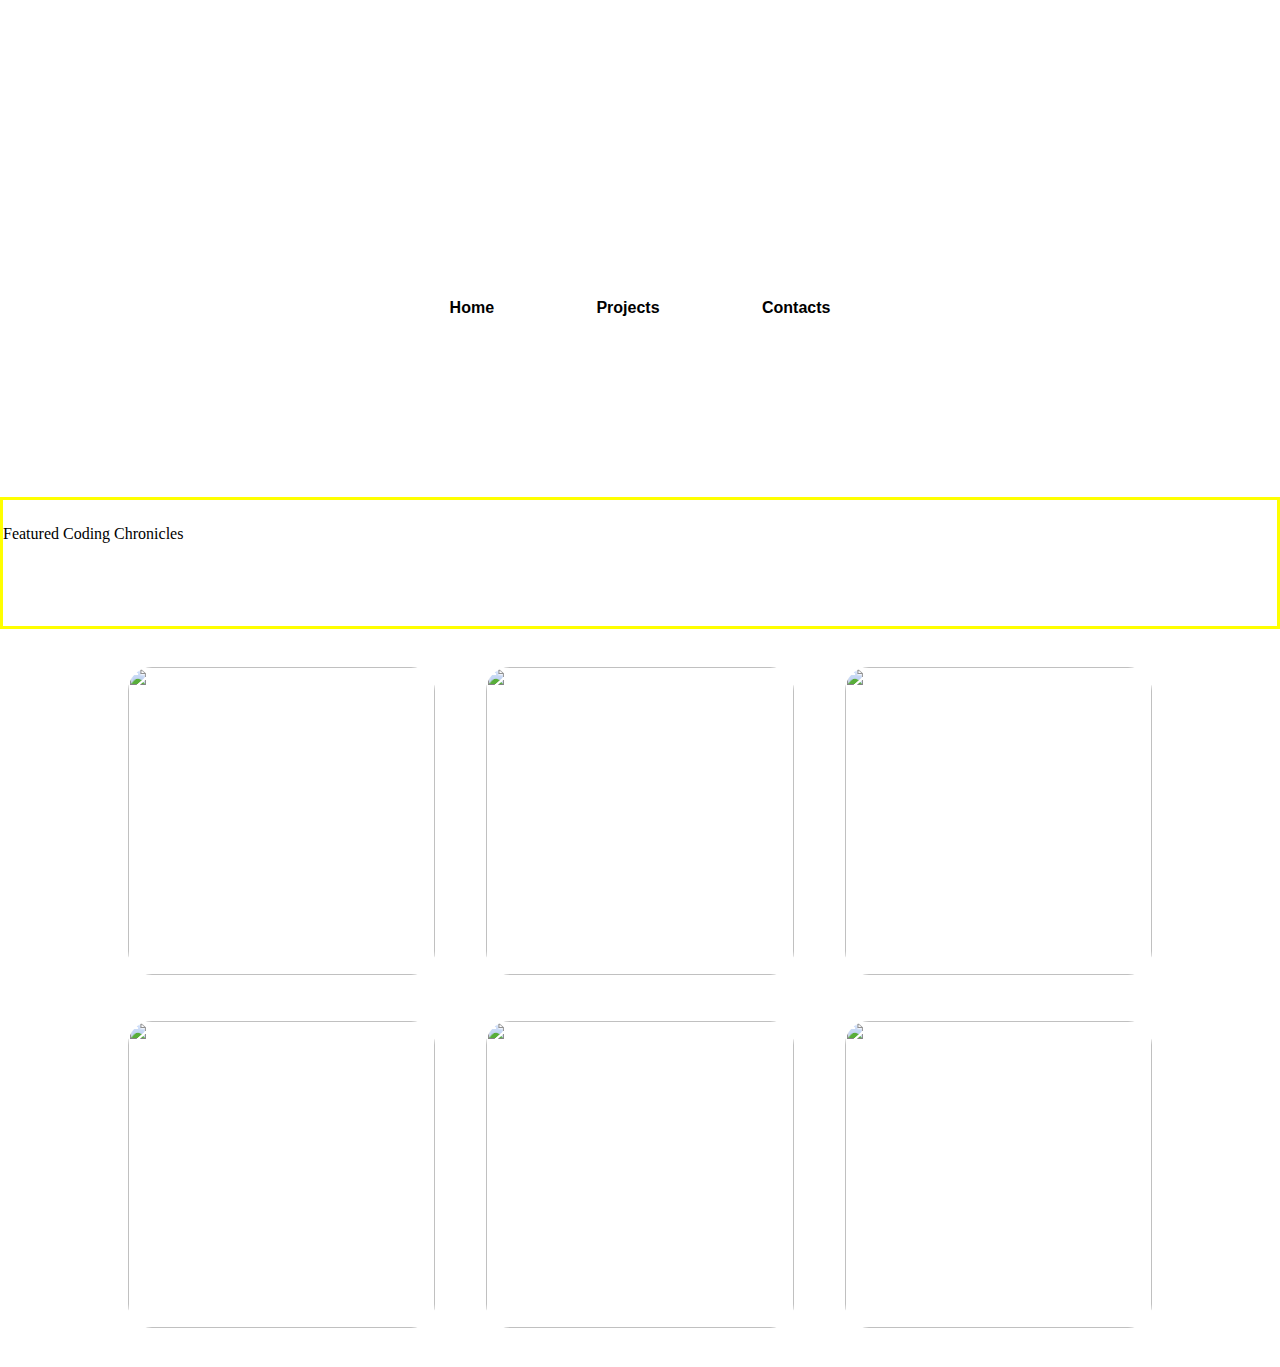
==== commit 0154d00d: "deploy: 35b4414334eb8b93019ec81076d83e6384c8e70e" ====
--- a/index.html
+++ b/index.html
@@ -332,713 +332,95 @@
 </style>
 </head>
 <meta name="viewport" content="width=device-width, initial-scale=1, maximum-scale=1, user-scalable=0">
-<body data-id="1"><div data-id="2" class="ft_column __w-1 __h-2"><div data-id="3" class="ft_column ft_full_size"><div data-id="4" class="ft_column __w-3 __h-4 __bgc-5"><comment data-id="5"></comment><div data-id="6" class="ft_column __w-6 __jc-7 __ali-8"></div><div data-id="7" class="ft_column"><comment data-id="8"></comment></div><comment data-id="9"></comment><comment data-id="10"></comment><div data-id="12" class="ft_column __w-9 __bgc-10"><div data-id="13" class="ft_column"><comment data-id="14"></comment></div><div data-id="15" class="ft_column __w-11"><comment data-id="16"></comment><comment data-id="17"></comment><comment data-id="18"></comment><comment data-id="19"></comment><div data-id="21" class="ft_column __w-12 __bgc-13"><div data-id="22" class="ft_row __w-14 __pl-15 __pr-16 __pt-17 __pb-18 __jc-19 __ali-20"><div data-id="23" class="ft_column"></div><div data-id="24" class="ft_row __w-21 __g-22"><img data-id="25" src="-/fastn-community.github.io/doc-site/static/header/hamburger.svg" class="__cur-23 __as-24 __w-25"></img><comment data-id="26"></comment><comment data-id="27"></comment><a data-id="28" href="index.html" class="__rl-26 __as-27 __c-28 __white-space-29">fastn template</a><comment data-id="29"></comment><comment data-id="30"></comment></div><comment data-id="31"></comment></div><div data-id="32" class="ft_row __w-30 __bgc-31"></div><div data-id="33" class="ft_row __w-32"><div data-id="34" class="ft_row __as-33"><comment data-id="35"></comment><a data-id="36" href="index.html" class="__rl-34 __w-35 __pl-36 __pr-37 __pt-38 __pb-39 __c-40 __bgc-41 __white-space-42">Home</a></div><div data-id="37" class="ft_row __w-43 __pt-44 __ox-45 __g-46"><comment data-id="38"></comment></div></div><comment data-id="39"></comment><div data-id="40" class="ft_row __cur-47 __w-48 __pl-49 __pr-50 __bgc-51"><div data-id="41" class="ft_row __w-52 __pt-53 __pb-54 __g-55"><comment data-id="42"></comment><comment data-id="43"></comment><div data-id="44" class="__rl-56 __c-57 __white-space-58">Menu</div><comment data-id="45"></comment><comment data-id="46"></comment></div><div data-id="47" class="ft_row __as-59 __h-60"><div data-id="48" class="ft_row __as-61 __w-62"><comment data-id="49"></comment><img data-id="50" src="-/fastn-community.github.io/header/static/down-arrow-dark.svg" class="__w-63 __h-64"></img><comment data-id="51"></comment></div></div><comment data-id="52"></comment></div></div></div><div data-id="53" class="ft_column __w-65 __pl-66 __pr-67 __pt-68 __pb-69"><div data-id="54" class="ft_column __w-70"><div data-id="55" class="ft_row __w-71"><comment data-id="56"></comment><div data-id="57" class="ft_column __w-72"><h1 data-id="58" id="welcome-to-doc-site" class="__rl-73 __w-74 __mb-75 __bbw-76 __bc-77 __c-78">Welcome to doc-site</h1><comment data-id="59"></comment><div data-id="60" class="ft_column __w-79"></div></div><comment data-id="61"></comment></div><comment data-id="62"></comment></div><comment data-id="63"></comment><div data-id="64" class="ft_column __w-80"><comment data-id="65"></comment><div data-id="66" class="__rl-81 __w-82 __c-83"><p>⚡️ <code>doc-site</code> will help you create a beautiful documentation site in no time.</p>
-<p>It provides out-of-the-box documentation features that can be used to create any
-kind of site(personal website, blog, etc).</p>
-<a href="https://fastn-community.github.io/doc-site/">Click here</a> to read doc-site
-documentation.</div><div data-id="67" class="ft_column __w-84 __g-85"><div data-id="68" class="ft_column __w-86 __g-87"><div data-id="69" class="ft_column __w-88"><h3 data-id="70" id="-fast-track" class="__rl-89 __w-90 __pt-91 __mb-92 __c-93">🚀 Fast Track</h3><comment data-id="71"></comment><div data-id="72" class="__rl-94 __w-95 __c-96">Create your first fastn <a href="https://fastn.com/expander/hello-world/-/build/">web-site</a>
-project in just 5 minutes!</div><div data-id="73" class="ft_column __w-97"></div></div><div data-id="74" class="ft_column __w-98"><h3 data-id="75" id="-whats-next" class="__rl-99 __w-100 __pt-101 __mb-102 __c-103">🌟 Whats next?</h3><comment data-id="76"></comment><div data-id="77" class="__rl-104 __w-105 __c-106">Create your first page.
-<a href="https://fastn-community.github.io/doc-site/components/page/">Click here to know more</a>.</div><div data-id="78" class="ft_column __w-107"></div></div><div data-id="79" class="ft_column __w-108"><h3 data-id="80" id="-want-to-learn-more" class="__rl-109 __w-110 __pt-111 __mb-112 __c-113">👀 Want to learn more?</h3><comment data-id="81"></comment><div data-id="82" class="__rl-114 __w-115 __c-116">Feel free to check <a href="https://fastn.com/expander/">our expander course</a> or jump
-into our <a href="https://discord.gg/bucrdvptYd">FifthTry Discord server</a>.</div><div data-id="83" class="ft_column __w-117"></div></div><div data-id="84" class="ft_column __w-118"><h3 data-id="85" id="-used-by" class="__rl-119 __w-120 __pt-121 __mb-122 __c-123">🎯 Used by?</h3><comment data-id="86"></comment><div data-id="87" class="__rl-124 __w-125 __c-126">Our all documentation sites uses this <code>doc-site</code> theme.
-<ul>
-<li><a href="https://fastn.com/home/">fastn.com</a></li>
-<li><a href="https://www.fifthtry.com/">FifthTry.com</a></li>
-</ul></div><div data-id="88" class="ft_column __w-127"></div></div><div data-id="89" class="ft_column __w-128"><h2 data-id="90" id="learn-fastn-and-become-a-pro" class="__rl-129 __w-130 __pt-131 __mb-132 __c-133">Learn fastn and become a pro?</h2><comment data-id="91"></comment><div data-id="92" class="__rl-134 __w-135 __c-136">You are one click away, just check <a href="https://fastn.com/">our documentation</a> and
-dont forget to jump into our <a href="https://discord.gg/bucrdvptYd">FifthTry Discord server</a>.</div><div data-id="93" class="ft_column __w-137"></div></div></div></div></div><comment data-id="94"></comment><comment data-id="95"></comment></div><div data-id="96" class="ft_column __w-138"></div><comment data-id="97"></comment></div><div data-id="98" class="ft_row __pos-139 __p-140 __bw-141 __br-142 __bc-143 __b-144 __r-145 __z-146 __bgc-147"><comment data-id="99"></comment><div data-id="100" class="ft_row __cur-148"><img data-id="101" src="-/fastn-community.github.io/dark-mode-switcher/static/system-mode-active.png" class="__as-149 __w-150 __h-151"></img></div><comment data-id="102"></comment><comment data-id="103"></comment></div><comment data-id="104"></comment><div data-id="105" class="ft_column __w-152 __jc-153 __ali-154"><div data-id="106" class="ft_column __as-155 __w-156 __bgc-157 __jc-158 __ali-159"><div data-id="107" class="ft_row __w-160 __pl-161 __pr-162 __pt-163 __pb-164 __btw-165 __bc-166 __jc-167 __ali-168"><div data-id="108" class="ft_row __w-169"><comment data-id="109"></comment><div data-id="110" class="__rl-170 __c-171 __white-space-172 __ta-173">Copyright © 2023 - avgayathri.github.io/swe-folio-2</div></div><div data-id="111" class="ft_row __as-174"><comment data-id="112"></comment><a data-id="113" href="https://fastn.com/" class="ft_column"><div data-id="114" class="__rl-175 __c-176">Powered by</div><img data-id="115" src="https://fastn.com/-/fastn.com/images/fastn.svg" class="__h-177 __ml-178 __mxw-179"></img></a></div></div></div></div></div></div></div></body><style id="styles">
+<body data-id="1"><div data-id="2" class="ft_column __w-1 __h-2"><div data-id="3" class="ft_column __w-3 __h-4"><div data-id="4" class="ft_column __w-5 __h-6"><div data-id="5" class="ft_column head-div __w-7 __h-8"><comment data-id="6"></comment><comment data-id="7"></comment><div data-id="8" class="ft_row __w-9 __h-10 __p-11 __jc-12 __ali-13"><div data-id="9" class="__rl-14 __c-15"><strong>RESPE</strong></div></div><div data-id="10" class="ft_row __w-16 __h-17 __p-18 __jc-19 __ali-20 __g-21"><a data-id="11" href="https://trizui.trizwit.com/" class="__rl-22 __c-23"><strong>Home</strong></a><a data-id="12" href="https://trizui.trizwit.com/" class="__rl-24 __c-25"><strong>Projects</strong></a><a data-id="13" href="https://trizui.trizwit.com/" class="__rl-26 __c-27"><strong>Contacts</strong></a></div></div></div><comment data-id="14"></comment><comment data-id="15"></comment><div data-id="16" class="ft_column about-div __w-28 __h-29"><div data-id="17" class="ft_row __w-30 __h-31 __p-32 __mt-33"><div data-id="18" class="about-title __c-34 __ta-35">Crafting Digital Awesomeness</div></div><div data-id="19" class="ft_row __w-36 __h-37 __p-38"><div data-id="20" class="about-m __c-39">Welcome to the realm of Ethan Matthews, a maestro of full-stack development. He doesn’t just code, he conjures miracles with syntax.
+Be ready to voyage through an odyssey of his stellar projects.</div></div></div><div data-id="21" class="ft_column __w-40 __h-41 __bgc-42 __jc-43 __ali-44"><comment data-id="22"></comment><comment data-id="23"></comment><div data-id="24" class="ft_row __w-45 __h-46 __mt-47 __mb-48 __bw-49 __bc-50"><div data-id="25" class="about-title __mt-51 __c-52 __ta-53">Featured Coding Chronicles</div></div><div data-id="26" class="ft_row snapshot-row __w-54 __h-55 __mb-56 __jc-57 __ali-58 __g-59"><img data-id="27" src="-/avgayathri.github.io/swe-folio-2/assets/image-3.jpg" class="zoom __w-60 __h-61 __br-62"></img><img data-id="28" src="-/avgayathri.github.io/swe-folio-2/assets/image-2.jpg" class="zoom __w-63 __h-64 __br-65"></img><img data-id="29" src="-/avgayathri.github.io/swe-folio-2/assets/image-3.jpg" class="zoom __w-66 __h-67 __br-68"></img></div><div data-id="30" class="ft_row snapshot-row __w-69 __h-70 __mb-71 __jc-72 __ali-73 __g-74"><img data-id="31" src="-/avgayathri.github.io/swe-folio-2/assets/bg1.jpg" class="zoom __w-75 __h-76 __br-77"></img><img data-id="32" src="-/avgayathri.github.io/swe-folio-2/assets/profile-pic.jpg" class="zoom __w-78 __h-79 __br-80"></img><img data-id="33" src="-/avgayathri.github.io/swe-folio-2/assets/image-2.jpg" class="zoom __w-81 __h-82 __br-83"></img></div></div></div></div></body><style id="styles">
 .__w-1 { width: 100%; }
 .__h-2 { height: 100%; }
 .__w-3 { width: 100%; }
 .__h-4 { height: 100%; }
-.__bgc-5 { background-color: #FFFFFF; }
-body.dark .__bgc-5 { background-color: #000000; }
-.__w-6 { width: 100%; }
-.__jc-7 { justify-content: center; }
-.__ali-8 { align-items: center; }
+.__w-5 { width: 100%; }
+.__h-6 { height: fit-content; }
+.__w-7 { width: 100%; }
+.__h-8 { height: 100%; }
 .__w-9 { width: 100%; }
-.__bgc-10 { background-color: #FFFFFF; }
-body.dark .__bgc-10 { background-color: #000000; }
-.__w-11 { width: 100%; }
-.__w-12 { width: 100%; }
-.__bgc-13 { background-color: #FDFAF1; }
-body.dark .__bgc-13 { background-color: #111111; }
-.__w-14 { width: 100%; }
-.__pl-15 { padding-left: 16px; }
-.__pr-16 { padding-right: 16px; }
-.__pt-17 { padding-top: 16px; }
-.__pb-18 { padding-bottom: 16px; }
+.__h-10 { height: 22vw; }
+.__p-11 { padding: 20px; }
+.__jc-12 { justify-content: center; }
+.__ali-13 { align-items: center; }
+.__rl-14 {  font-family: sans-serif; font-size: 80px; font-weight: 400; line-height: 104px; }
+body.mobile .__rl-14 {  font-family: sans-serif; font-size: 48px; font-weight: 400; line-height: 64px; }
+.__c-15 { color: white !important; }
+.__w-16 { width: 100%; }
+.__h-17 { height: 4vw; }
+.__p-18 { padding: 20px; }
 .__jc-19 { justify-content: center; }
 .__ali-20 { align-items: center; }
-.__w-21 { width: 100%; }
-.__g-22 { gap: 16px; }
-.__cur-23 { cursor: pointer; }
-.__as-24 { align-self: center; }
-.__w-25 { width: 24px; }
-.__rl-26 {  font-family: fastn-community-github-io-roboto-font-Roboto; letter-spacing: 0px; font-size: 32px; font-weight: 600; line-height: 44px; }
-body.mobile .__rl-26 {  font-family: fastn-community-github-io-roboto-font-Roboto; letter-spacing: 0px; font-size: 32px; font-weight: 600; line-height: 44px; }
-.__as-27 { align-self: center; }
-.__c-28 { color: #333333 !important; }
-body.dark .__c-28 { color: #FFFFFF !important; }
-.__c-28:visited { color: #333333 !important; }
-body.dark  .__c-28:visited { color: #FFFFFF !important; }
-.__white-space-29 { white-space: nowrap; }
+.__g-21 { gap: 8vw; }
+.__rl-22 {  font-family: sans-serif; font-size: 16px; font-weight: 400; line-height: 21px; }
+body.mobile .__rl-22 {  font-family: sans-serif; font-size: 16px; font-weight: 400; line-height: 21px; }
+.__c-23 { color: black !important; }
+.__rl-24 {  font-family: sans-serif; font-size: 16px; font-weight: 400; line-height: 21px; }
+body.mobile .__rl-24 {  font-family: sans-serif; font-size: 16px; font-weight: 400; line-height: 21px; }
+.__c-25 { color: black !important; }
+.__rl-26 {  font-family: sans-serif; font-size: 16px; font-weight: 400; line-height: 21px; }
+body.mobile .__rl-26 {  font-family: sans-serif; font-size: 16px; font-weight: 400; line-height: 21px; }
+.__c-27 { color: black !important; }
+.__w-28 { width: 100%; }
+.__h-29 { height: 100%; }
 .__w-30 { width: 100%; }
-.__bgc-31 { background-color: #FDFAF1; }
-body.dark .__bgc-31 { background-color: #111111; }
-.__w-32 { width: 100%; }
-.__as-33 { align-self: start; }
-.__rl-34 {  font-family: fastn-community-github-io-roboto-font-Roboto; letter-spacing: 0px; font-size: 14px; font-weight: 400; line-height: 16px; }
-body.mobile .__rl-34 {  font-family: fastn-community-github-io-roboto-font-Roboto; letter-spacing: 0px; font-size: 14px; font-weight: 400; line-height: 16px; }
-.__w-35 { width: 100%; }
-.__pl-36 { padding-left: 8px; }
-.__pr-37 { padding-right: 8px; }
-.__pt-38 { padding-top: 8px; }
-.__pb-39 { padding-bottom: 8px; }
-.__c-40 { color: #ffffff !important; }
-.__bgc-41 { background-color: #4A6490; }
-.__white-space-42 { white-space: nowrap; }
-.__w-43 { width: 100%; }
-.__pt-44 { padding-top: 8px; }
-.__ox-45 { overflow-x: auto; }
-.__g-46 { gap: 8px; }
-.__cur-47 { cursor: pointer; }
-.__w-48 { width: 100%; }
-.__pl-49 { padding-left: 20px; }
-.__pr-50 { padding-right: 20px; }
-.__bgc-51 { background-color: #fbf3dc; }
-body.dark .__bgc-51 { background-color: #2b2b2b; }
-.__w-52 { width: 100%; }
-.__pt-53 { padding-top: 16px; }
-.__pb-54 { padding-bottom: 16px; }
-.__g-55 { gap: 4px; }
-.__rl-56 {  font-family: fastn-community-github-io-roboto-font-Roboto; letter-spacing: 0px; font-size: 14px; font-weight: 400; line-height: 16px; }
-body.mobile .__rl-56 {  font-family: fastn-community-github-io-roboto-font-Roboto; letter-spacing: 0px; font-size: 14px; font-weight: 400; line-height: 16px; }
-.__c-57 { color: #333333 !important; }
-body.dark .__c-57 { color: #FFFFFF !important; }
-.__c-57:visited { color: #333333 !important; }
-body.dark  .__c-57:visited { color: #FFFFFF !important; }
-.__white-space-58 { white-space: nowrap; }
-.__as-59 { align-self: end; }
-.__h-60 { height: 100%; }
-.__as-61 { align-self: center; }
-.__w-62 { width: 100%; }
-.__w-63 { width: 12px; }
-.__h-64 { height: fit-content; }
-.__w-65 { width: 100%; }
-.__pl-66 { padding-left: 24px; }
-.__pr-67 { padding-right: 24px; }
-.__pt-68 { padding-top: 24px; }
-.__pb-69 { padding-bottom: 24px; }
-.__w-70 { width: 100%; }
-.__w-71 { width: 100%; }
-.__w-72 { width: 100%; }
-.__rl-73 {  font-family: fastn-community-github-io-roboto-font-Roboto; letter-spacing: 0px; font-size: 52px; font-weight: 700; line-height: 60px; }
-body.mobile .__rl-73 {  font-family: fastn-community-github-io-roboto-font-Roboto; letter-spacing: 0px; font-size: 52px; font-weight: 700; line-height: 60px; }
-.__w-74 { width: 100%; }
-.__mb-75 { margin-bottom: 0.5rem; }
-.__bbw-76 { border-bottom-width: 1px; }
-.__bc-77 { border-color: #f0ece2; }
-body.dark .__bc-77 { border-color: #434547; }
-.__c-78 { color: #333333 !important; }
-body.dark .__c-78 { color: #FFFFFF !important; }
-.__c-78:visited { color: #333333 !important; }
-body.dark  .__c-78:visited { color: #FFFFFF !important; }
-.__w-79 { width: 100%; }
-.__w-80 { width: 100%; }
-.__rl-81 {  font-family: fastn-community-github-io-roboto-font-Roboto; letter-spacing: 0px; font-size: 16px; font-weight: 400; line-height: 24px; }
-body.mobile .__rl-81 {  font-family: fastn-community-github-io-roboto-font-Roboto; letter-spacing: 0px; font-size: 16px; font-weight: 400; line-height: 24px; }
-.__w-82 { width: 100%; }
-.__c-83 { color: #707070 !important; }
-body.dark .__c-83 { color: #D9D9D9 !important; }
-.__c-83:visited { color: #707070 !important; }
-body.dark  .__c-83:visited { color: #D9D9D9 !important; }
-.__w-84 { width: 100%; }
-.__g-85 { gap: 32px; }
-.__w-86 { width: 100%; }
-.__g-87 { gap: 0.8em; }
-.__w-88 { width: 100%; }
-.__rl-89 {  font-family: fastn-community-github-io-roboto-font-Roboto; letter-spacing: 0px; font-size: 24px; font-weight: 500; line-height: 36px; }
-body.mobile .__rl-89 {  font-family: fastn-community-github-io-roboto-font-Roboto; letter-spacing: 0px; font-size: 24px; font-weight: 500; line-height: 36px; }
-.__w-90 { width: 100%; }
-.__pt-91 { padding-top: 0.17em; }
-.__mb-92 { margin-bottom: 0.5rem; }
-.__c-93 { color: #333333 !important; }
-body.dark .__c-93 { color: #FFFFFF !important; }
-.__c-93:visited { color: #333333 !important; }
-body.dark  .__c-93:visited { color: #FFFFFF !important; }
-.__rl-94 {  font-family: fastn-community-github-io-roboto-font-Roboto; letter-spacing: 0px; font-size: 16px; font-weight: 400; line-height: 24px; }
-body.mobile .__rl-94 {  font-family: fastn-community-github-io-roboto-font-Roboto; letter-spacing: 0px; font-size: 16px; font-weight: 400; line-height: 24px; }
-.__w-95 { width: 100%; }
-.__c-96 { color: #707070 !important; }
-body.dark .__c-96 { color: #D9D9D9 !important; }
-.__c-96:visited { color: #707070 !important; }
-body.dark  .__c-96:visited { color: #D9D9D9 !important; }
-.__w-97 { width: 100%; }
-.__w-98 { width: 100%; }
-.__rl-99 {  font-family: fastn-community-github-io-roboto-font-Roboto; letter-spacing: 0px; font-size: 24px; font-weight: 500; line-height: 36px; }
-body.mobile .__rl-99 {  font-family: fastn-community-github-io-roboto-font-Roboto; letter-spacing: 0px; font-size: 24px; font-weight: 500; line-height: 36px; }
-.__w-100 { width: 100%; }
-.__pt-101 { padding-top: 0.17em; }
-.__mb-102 { margin-bottom: 0.5rem; }
-.__c-103 { color: #333333 !important; }
-body.dark .__c-103 { color: #FFFFFF !important; }
-.__c-103:visited { color: #333333 !important; }
-body.dark  .__c-103:visited { color: #FFFFFF !important; }
-.__rl-104 {  font-family: fastn-community-github-io-roboto-font-Roboto; letter-spacing: 0px; font-size: 16px; font-weight: 400; line-height: 24px; }
-body.mobile .__rl-104 {  font-family: fastn-community-github-io-roboto-font-Roboto; letter-spacing: 0px; font-size: 16px; font-weight: 400; line-height: 24px; }
-.__w-105 { width: 100%; }
-.__c-106 { color: #707070 !important; }
-body.dark .__c-106 { color: #D9D9D9 !important; }
-.__c-106:visited { color: #707070 !important; }
-body.dark  .__c-106:visited { color: #D9D9D9 !important; }
-.__w-107 { width: 100%; }
-.__w-108 { width: 100%; }
-.__rl-109 {  font-family: fastn-community-github-io-roboto-font-Roboto; letter-spacing: 0px; font-size: 24px; font-weight: 500; line-height: 36px; }
-body.mobile .__rl-109 {  font-family: fastn-community-github-io-roboto-font-Roboto; letter-spacing: 0px; font-size: 24px; font-weight: 500; line-height: 36px; }
-.__w-110 { width: 100%; }
-.__pt-111 { padding-top: 0.17em; }
-.__mb-112 { margin-bottom: 0.5rem; }
-.__c-113 { color: #333333 !important; }
-body.dark .__c-113 { color: #FFFFFF !important; }
-.__c-113:visited { color: #333333 !important; }
-body.dark  .__c-113:visited { color: #FFFFFF !important; }
-.__rl-114 {  font-family: fastn-community-github-io-roboto-font-Roboto; letter-spacing: 0px; font-size: 16px; font-weight: 400; line-height: 24px; }
-body.mobile .__rl-114 {  font-family: fastn-community-github-io-roboto-font-Roboto; letter-spacing: 0px; font-size: 16px; font-weight: 400; line-height: 24px; }
-.__w-115 { width: 100%; }
-.__c-116 { color: #707070 !important; }
-body.dark .__c-116 { color: #D9D9D9 !important; }
-.__c-116:visited { color: #707070 !important; }
-body.dark  .__c-116:visited { color: #D9D9D9 !important; }
-.__w-117 { width: 100%; }
-.__w-118 { width: 100%; }
-.__rl-119 {  font-family: fastn-community-github-io-roboto-font-Roboto; letter-spacing: 0px; font-size: 24px; font-weight: 500; line-height: 36px; }
-body.mobile .__rl-119 {  font-family: fastn-community-github-io-roboto-font-Roboto; letter-spacing: 0px; font-size: 24px; font-weight: 500; line-height: 36px; }
-.__w-120 { width: 100%; }
-.__pt-121 { padding-top: 0.17em; }
-.__mb-122 { margin-bottom: 0.5rem; }
-.__c-123 { color: #333333 !important; }
-body.dark .__c-123 { color: #FFFFFF !important; }
-.__c-123:visited { color: #333333 !important; }
-body.dark  .__c-123:visited { color: #FFFFFF !important; }
-.__rl-124 {  font-family: fastn-community-github-io-roboto-font-Roboto; letter-spacing: 0px; font-size: 16px; font-weight: 400; line-height: 24px; }
-body.mobile .__rl-124 {  font-family: fastn-community-github-io-roboto-font-Roboto; letter-spacing: 0px; font-size: 16px; font-weight: 400; line-height: 24px; }
-.__w-125 { width: 100%; }
-.__c-126 { color: #707070 !important; }
-body.dark .__c-126 { color: #D9D9D9 !important; }
-.__c-126:visited { color: #707070 !important; }
-body.dark  .__c-126:visited { color: #D9D9D9 !important; }
-.__w-127 { width: 100%; }
-.__w-128 { width: 100%; }
-.__rl-129 {  font-family: fastn-community-github-io-roboto-font-Roboto; letter-spacing: 0px; font-size: 32px; font-weight: 600; line-height: 44px; }
-body.mobile .__rl-129 {  font-family: fastn-community-github-io-roboto-font-Roboto; letter-spacing: 0px; font-size: 32px; font-weight: 600; line-height: 44px; }
-.__w-130 { width: 100%; }
-.__pt-131 { padding-top: 0.3em; }
-.__mb-132 { margin-bottom: 0.5rem; }
-.__c-133 { color: #333333 !important; }
-body.dark .__c-133 { color: #FFFFFF !important; }
-.__c-133:visited { color: #333333 !important; }
-body.dark  .__c-133:visited { color: #FFFFFF !important; }
-.__rl-134 {  font-family: fastn-community-github-io-roboto-font-Roboto; letter-spacing: 0px; font-size: 16px; font-weight: 400; line-height: 24px; }
-body.mobile .__rl-134 {  font-family: fastn-community-github-io-roboto-font-Roboto; letter-spacing: 0px; font-size: 16px; font-weight: 400; line-height: 24px; }
-.__w-135 { width: 100%; }
-.__c-136 { color: #707070 !important; }
-body.dark .__c-136 { color: #D9D9D9 !important; }
-.__c-136:visited { color: #707070 !important; }
-body.dark  .__c-136:visited { color: #D9D9D9 !important; }
-.__w-137 { width: 100%; }
-.__w-138 { width: 100%; }
-.__pos-139 { position: fixed; }
-.__p-140 { padding: 10px; }
-.__bw-141 { border-width: 1px; }
-.__br-142 { border-radius: 4px; }
-.__bc-143 { border-color: #f0ece2; }
-body.dark .__bc-143 { border-color: #434547; }
-.__b-144 { bottom: 25px; }
-.__r-145 { right: 25px; }
-.__z-146 { z-index: 99999999999999; }
-.__bgc-147 { background-color: #FFFFFF; }
-body.dark .__bgc-147 { background-color: #000000; }
-.__cur-148 { cursor: pointer; }
-.__as-149 { align-self: center; }
-.__w-150 { width: 19px; }
-.__h-151 { height: 19px; }
-.__w-152 { width: 100%; }
-.__jc-153 { justify-content: center; }
-.__ali-154 { align-items: center; }
-.__as-155 { align-self: center; }
-.__w-156 { width: 100%; }
-.__bgc-157 { background-color: #FDFAF1; }
-body.dark .__bgc-157 { background-color: #111111; }
-.__jc-158 { justify-content: center; }
-.__ali-159 { align-items: center; }
-.__w-160 { width: 100%; }
-.__pl-161 { padding-left: 20px; }
-.__pr-162 { padding-right: 20px; }
-.__pt-163 { padding-top: 20px; }
-.__pb-164 { padding-bottom: 20px; }
-.__btw-165 { border-top-width: 1px; }
-.__bc-166 { border-color: #f0ece2; }
-body.dark .__bc-166 { border-color: #434547; }
-.__jc-167 { justify-content: center; }
-.__ali-168 { align-items: center; }
-.__w-169 { width: 100%; }
-.__rl-170 {  font-family: fastn-community-github-io-roboto-font-Roboto; letter-spacing: 0px; font-size: 16px; font-weight: 400; line-height: 20px; }
-body.mobile .__rl-170 {  font-family: fastn-community-github-io-roboto-font-Roboto; letter-spacing: 0px; font-size: 16px; font-weight: 400; line-height: 20px; }
-.__c-171 { color: #707070 !important; }
-body.dark .__c-171 { color: #D9D9D9 !important; }
-.__c-171:visited { color: #707070 !important; }
-body.dark  .__c-171:visited { color: #D9D9D9 !important; }
-.__white-space-172 { white-space: nowrap; }
-.__ta-173 { text-align: center; }
-.__as-174 { align-self: end; }
-.__rl-175 {  font-family: fastn-community-github-io-roboto-font-Roboto; letter-spacing: 0px; font-size: 14px; font-weight: 400; line-height: 18px; }
-body.mobile .__rl-175 {  font-family: fastn-community-github-io-roboto-font-Roboto; letter-spacing: 0px; font-size: 14px; font-weight: 400; line-height: 18px; }
-.__c-176 { color: #707070 !important; }
-body.dark .__c-176 { color: #D9D9D9 !important; }
-.__c-176:visited { color: #707070 !important; }
-body.dark  .__c-176:visited { color: #D9D9D9 !important; }
-.__h-177 { height: 28px; }
-.__ml-178 { margin-left: 18px; }
-.__mxw-179 { max-width: 120px; }
-</style><style>
-
-
-
-
-
-
-
-
-
-
-
-
-
-
-
-@font-face { unicode-range: U+0460-052F, U+1C80-1C88, U+20B4, U+2DE0-2DFF, U+A640-A69F, U+FE2E-FE2F;
-font-style: italic;
-font-weight: 100;
-src: url(-/fastn-community.github.io/roboto-font/static/Roboto-100-italic-cyrillic-ext.woff2) format('woff2');
-font-family: fastn-community-github-io-roboto-font-Roboto }
-@font-face { unicode-range: U+0400-045F, U+0490-0491, U+04B0-04B1, U+2116;
-font-style: italic;
-font-weight: 100;
-src: url(-/fastn-community.github.io/roboto-font/static/Roboto-100-italic-cyrillic.woff2) format('woff2');
-font-family: fastn-community-github-io-roboto-font-Roboto }
-@font-face { unicode-range: U+1F00-1FFF;
-font-style: italic;
-font-weight: 100;
-src: url(-/fastn-community.github.io/roboto-font/static/Roboto-100-italic-greek-ext.woff2) format('woff2');
-font-family: fastn-community-github-io-roboto-font-Roboto }
-@font-face { unicode-range: U+0370-03FF;
-font-style: italic;
-font-weight: 100;
-src: url(-/fastn-community.github.io/roboto-font/static/Roboto-100-italic-greek.woff2) format('woff2');
-font-family: fastn-community-github-io-roboto-font-Roboto }
-@font-face { unicode-range: U+0102-0103, U+0110-0111, U+0128-0129, U+0168-0169, U+01A0-01A1, U+01AF-01B0, U+1EA0-1EF9, U+20AB;
-font-style: italic;
-font-weight: 100;
-src: url(-/fastn-community.github.io/roboto-font/static/Roboto-100-italic-vietnamese.woff2) format('woff2');
-font-family: fastn-community-github-io-roboto-font-Roboto }
-@font-face { unicode-range: U+0100-024F, U+0259, U+1E00-1EFF, U+2020, U+20A0-20AB, U+20AD-20CF, U+2113, U+2C60-2C7F, U+A720-A7FF;
-font-style: italic;
-font-weight: 100;
-src: url(-/fastn-community.github.io/roboto-font/static/Roboto-100-italic-latin-ext.woff2) format('woff2');
-font-family: fastn-community-github-io-roboto-font-Roboto }
-@font-face { unicode-range: U+0000-00FF, U+0131, U+0152-0153, U+02BB-02BC, U+02C6, U+02DA, U+02DC, U+2000-206F, U+2074, U+20AC, U+2122, U+2191, U+2193, U+2212, U+2215, U+FEFF, U+FFFD;
-font-style: italic;
-font-weight: 100;
-src: url(-/fastn-community.github.io/roboto-font/static/Roboto-100-italic-latin.woff2) format('woff2');
-font-family: fastn-community-github-io-roboto-font-Roboto }
-@font-face { unicode-range: U+0460-052F, U+1C80-1C88, U+20B4, U+2DE0-2DFF, U+A640-A69F, U+FE2E-FE2F;
-font-style: italic;
-font-weight: 300;
-src: url(-/fastn-community.github.io/roboto-font/static/Roboto-300-italic-cyrillic-ext.woff2) format('woff2');
-font-family: fastn-community-github-io-roboto-font-Roboto }
-@font-face { unicode-range: U+0400-045F, U+0490-0491, U+04B0-04B1, U+2116;
-font-style: italic;
-font-weight: 300;
-src: url(-/fastn-community.github.io/roboto-font/static/Roboto-300-italic-cyrillic.woff2) format('woff2');
-font-family: fastn-community-github-io-roboto-font-Roboto }
-@font-face { unicode-range: U+1F00-1FFF;
-font-style: italic;
-font-weight: 300;
-src: url(-/fastn-community.github.io/roboto-font/static/Roboto-300-italic-greek-ext.woff2) format('woff2');
-font-family: fastn-community-github-io-roboto-font-Roboto }
-@font-face { unicode-range: U+0370-03FF;
-font-style: italic;
-font-weight: 300;
-src: url(-/fastn-community.github.io/roboto-font/static/Roboto-300-italic-greek.woff2) format('woff2');
-font-family: fastn-community-github-io-roboto-font-Roboto }
-@font-face { unicode-range: U+0102-0103, U+0110-0111, U+0128-0129, U+0168-0169, U+01A0-01A1, U+01AF-01B0, U+1EA0-1EF9, U+20AB;
-font-style: italic;
-font-weight: 300;
-src: url(-/fastn-community.github.io/roboto-font/static/Roboto-300-italic-vietnamese.woff2) format('woff2');
-font-family: fastn-community-github-io-roboto-font-Roboto }
-@font-face { unicode-range: U+0100-024F, U+0259, U+1E00-1EFF, U+2020, U+20A0-20AB, U+20AD-20CF, U+2113, U+2C60-2C7F, U+A720-A7FF;
-font-style: italic;
-font-weight: 300;
-src: url(-/fastn-community.github.io/roboto-font/static/Roboto-300-italic-latin-ext.woff2) format('woff2');
-font-family: fastn-community-github-io-roboto-font-Roboto }
-@font-face { unicode-range: U+0000-00FF, U+0131, U+0152-0153, U+02BB-02BC, U+02C6, U+02DA, U+02DC, U+2000-206F, U+2074, U+20AC, U+2122, U+2191, U+2193, U+2212, U+2215, U+FEFF, U+FFFD;
-font-style: italic;
-font-weight: 300;
-src: url(-/fastn-community.github.io/roboto-font/static/Roboto-300-italic-latin.woff2) format('woff2');
-font-family: fastn-community-github-io-roboto-font-Roboto }
-@font-face { unicode-range: U+0460-052F, U+1C80-1C88, U+20B4, U+2DE0-2DFF, U+A640-A69F, U+FE2E-FE2F;
-font-style: italic;
-font-weight: 400;
-src: url(-/fastn-community.github.io/roboto-font/static/Roboto-400-italic-cyrillic-ext.woff2) format('woff2');
-font-family: fastn-community-github-io-roboto-font-Roboto }
-@font-face { unicode-range: U+0400-045F, U+0490-0491, U+04B0-04B1, U+2116;
-font-style: italic;
-font-weight: 400;
-src: url(-/fastn-community.github.io/roboto-font/static/Roboto-400-italic-cyrillic.woff2) format('woff2');
-font-family: fastn-community-github-io-roboto-font-Roboto }
-@font-face { unicode-range: U+1F00-1FFF;
-font-style: italic;
-font-weight: 400;
-src: url(-/fastn-community.github.io/roboto-font/static/Roboto-400-italic-greek-ext.woff2) format('woff2');
-font-family: fastn-community-github-io-roboto-font-Roboto }
-@font-face { unicode-range: U+0370-03FF;
-font-style: italic;
-font-weight: 400;
-src: url(-/fastn-community.github.io/roboto-font/static/Roboto-400-italic-greek.woff2) format('woff2');
-font-family: fastn-community-github-io-roboto-font-Roboto }
-@font-face { unicode-range: U+0102-0103, U+0110-0111, U+0128-0129, U+0168-0169, U+01A0-01A1, U+01AF-01B0, U+1EA0-1EF9, U+20AB;
-font-style: italic;
-font-weight: 400;
-src: url(-/fastn-community.github.io/roboto-font/static/Roboto-400-italic-vietnamese.woff2) format('woff2');
-font-family: fastn-community-github-io-roboto-font-Roboto }
-@font-face { unicode-range: U+0100-024F, U+0259, U+1E00-1EFF, U+2020, U+20A0-20AB, U+20AD-20CF, U+2113, U+2C60-2C7F, U+A720-A7FF;
-font-style: italic;
-font-weight: 400;
-src: url(-/fastn-community.github.io/roboto-font/static/Roboto-400-italic-latin-ext.woff2) format('woff2');
-font-family: fastn-community-github-io-roboto-font-Roboto }
-@font-face { unicode-range: U+0000-00FF, U+0131, U+0152-0153, U+02BB-02BC, U+02C6, U+02DA, U+02DC, U+2000-206F, U+2074, U+20AC, U+2122, U+2191, U+2193, U+2212, U+2215, U+FEFF, U+FFFD;
-font-style: italic;
-font-weight: 400;
-src: url(-/fastn-community.github.io/roboto-font/static/Roboto-400-italic-latin.woff2) format('woff2');
-font-family: fastn-community-github-io-roboto-font-Roboto }
-@font-face { unicode-range: U+0460-052F, U+1C80-1C88, U+20B4, U+2DE0-2DFF, U+A640-A69F, U+FE2E-FE2F;
-font-style: italic;
-font-weight: 500;
-src: url(-/fastn-community.github.io/roboto-font/static/Roboto-500-italic-cyrillic-ext.woff2) format('woff2');
-font-family: fastn-community-github-io-roboto-font-Roboto }
-@font-face { unicode-range: U+0400-045F, U+0490-0491, U+04B0-04B1, U+2116;
-font-style: italic;
-font-weight: 500;
-src: url(-/fastn-community.github.io/roboto-font/static/Roboto-500-italic-cyrillic.woff2) format('woff2');
-font-family: fastn-community-github-io-roboto-font-Roboto }
-@font-face { unicode-range: U+1F00-1FFF;
-font-style: italic;
-font-weight: 500;
-src: url(-/fastn-community.github.io/roboto-font/static/Roboto-500-italic-greek-ext.woff2) format('woff2');
-font-family: fastn-community-github-io-roboto-font-Roboto }
-@font-face { unicode-range: U+0370-03FF;
-font-style: italic;
-font-weight: 500;
-src: url(-/fastn-community.github.io/roboto-font/static/Roboto-500-italic-greek.woff2) format('woff2');
-font-family: fastn-community-github-io-roboto-font-Roboto }
-@font-face { unicode-range: U+0102-0103, U+0110-0111, U+0128-0129, U+0168-0169, U+01A0-01A1, U+01AF-01B0, U+1EA0-1EF9, U+20AB;
-font-style: italic;
-font-weight: 500;
-src: url(-/fastn-community.github.io/roboto-font/static/Roboto-500-italic-vietnamese.woff2) format('woff2');
-font-family: fastn-community-github-io-roboto-font-Roboto }
-@font-face { unicode-range: U+0100-024F, U+0259, U+1E00-1EFF, U+2020, U+20A0-20AB, U+20AD-20CF, U+2113, U+2C60-2C7F, U+A720-A7FF;
-font-style: italic;
-font-weight: 500;
-src: url(-/fastn-community.github.io/roboto-font/static/Roboto-500-italic-latin-ext.woff2) format('woff2');
-font-family: fastn-community-github-io-roboto-font-Roboto }
-@font-face { unicode-range: U+0000-00FF, U+0131, U+0152-0153, U+02BB-02BC, U+02C6, U+02DA, U+02DC, U+2000-206F, U+2074, U+20AC, U+2122, U+2191, U+2193, U+2212, U+2215, U+FEFF, U+FFFD;
-font-style: italic;
-font-weight: 500;
-src: url(-/fastn-community.github.io/roboto-font/static/Roboto-500-italic-latin.woff2) format('woff2');
-font-family: fastn-community-github-io-roboto-font-Roboto }
-@font-face { unicode-range: U+0460-052F, U+1C80-1C88, U+20B4, U+2DE0-2DFF, U+A640-A69F, U+FE2E-FE2F;
-font-style: italic;
-font-weight: 700;
-src: url(-/fastn-community.github.io/roboto-font/static/Roboto-700-italic-cyrillic-ext.woff2) format('woff2');
-font-family: fastn-community-github-io-roboto-font-Roboto }
-@font-face { unicode-range: U+0400-045F, U+0490-0491, U+04B0-04B1, U+2116;
-font-style: italic;
-font-weight: 700;
-src: url(-/fastn-community.github.io/roboto-font/static/Roboto-700-italic-cyrillic.woff2) format('woff2');
-font-family: fastn-community-github-io-roboto-font-Roboto }
-@font-face { unicode-range: U+1F00-1FFF;
-font-style: italic;
-font-weight: 700;
-src: url(-/fastn-community.github.io/roboto-font/static/Roboto-700-italic-greek-ext.woff2) format('woff2');
-font-family: fastn-community-github-io-roboto-font-Roboto }
-@font-face { unicode-range: U+0370-03FF;
-font-style: italic;
-font-weight: 700;
-src: url(-/fastn-community.github.io/roboto-font/static/Roboto-700-italic-greek.woff2) format('woff2');
-font-family: fastn-community-github-io-roboto-font-Roboto }
-@font-face { unicode-range: U+0102-0103, U+0110-0111, U+0128-0129, U+0168-0169, U+01A0-01A1, U+01AF-01B0, U+1EA0-1EF9, U+20AB;
-font-style: italic;
-font-weight: 700;
-src: url(-/fastn-community.github.io/roboto-font/static/Roboto-700-italic-vietnamese.woff2) format('woff2');
-font-family: fastn-community-github-io-roboto-font-Roboto }
-@font-face { unicode-range: U+0100-024F, U+0259, U+1E00-1EFF, U+2020, U+20A0-20AB, U+20AD-20CF, U+2113, U+2C60-2C7F, U+A720-A7FF;
-font-style: italic;
-font-weight: 700;
-src: url(-/fastn-community.github.io/roboto-font/static/Roboto-700-italic-latin-ext.woff2) format('woff2');
-font-family: fastn-community-github-io-roboto-font-Roboto }
-@font-face { unicode-range: U+0000-00FF, U+0131, U+0152-0153, U+02BB-02BC, U+02C6, U+02DA, U+02DC, U+2000-206F, U+2074, U+20AC, U+2122, U+2191, U+2193, U+2212, U+2215, U+FEFF, U+FFFD;
-font-style: italic;
-font-weight: 700;
-src: url(-/fastn-community.github.io/roboto-font/static/Roboto-700-italic-latin.woff2) format('woff2');
-font-family: fastn-community-github-io-roboto-font-Roboto }
-@font-face { unicode-range: U+0460-052F, U+1C80-1C88, U+20B4, U+2DE0-2DFF, U+A640-A69F, U+FE2E-FE2F;
-font-style: italic;
-font-weight: 900;
-src: url(-/fastn-community.github.io/roboto-font/static/Roboto-900-italic-cyrillic-ext.woff2) format('woff2');
-font-family: fastn-community-github-io-roboto-font-Roboto }
-@font-face { unicode-range: U+0400-045F, U+0490-0491, U+04B0-04B1, U+2116;
-font-style: italic;
-font-weight: 900;
-src: url(-/fastn-community.github.io/roboto-font/static/Roboto-900-italic-cyrillic.woff2) format('woff2');
-font-family: fastn-community-github-io-roboto-font-Roboto }
-@font-face { unicode-range: U+1F00-1FFF;
-font-style: italic;
-font-weight: 900;
-src: url(-/fastn-community.github.io/roboto-font/static/Roboto-900-italic-greek-ext.woff2) format('woff2');
-font-family: fastn-community-github-io-roboto-font-Roboto }
-@font-face { unicode-range: U+0370-03FF;
-font-style: italic;
-font-weight: 900;
-src: url(-/fastn-community.github.io/roboto-font/static/Roboto-900-italic-greek.woff2) format('woff2');
-font-family: fastn-community-github-io-roboto-font-Roboto }
-@font-face { unicode-range: U+0102-0103, U+0110-0111, U+0128-0129, U+0168-0169, U+01A0-01A1, U+01AF-01B0, U+1EA0-1EF9, U+20AB;
-font-style: italic;
-font-weight: 900;
-src: url(-/fastn-community.github.io/roboto-font/static/Roboto-900-italic-vietnamese.woff2) format('woff2');
-font-family: fastn-community-github-io-roboto-font-Roboto }
-@font-face { unicode-range: U+0100-024F, U+0259, U+1E00-1EFF, U+2020, U+20A0-20AB, U+20AD-20CF, U+2113, U+2C60-2C7F, U+A720-A7FF;
-font-style: italic;
-font-weight: 900;
-src: url(-/fastn-community.github.io/roboto-font/static/Roboto-900-italic-latin-ext.woff2) format('woff2');
-font-family: fastn-community-github-io-roboto-font-Roboto }
-@font-face { unicode-range: U+0000-00FF, U+0131, U+0152-0153, U+02BB-02BC, U+02C6, U+02DA, U+02DC, U+2000-206F, U+2074, U+20AC, U+2122, U+2191, U+2193, U+2212, U+2215, U+FEFF, U+FFFD;
-font-style: italic;
-font-weight: 900;
-src: url(-/fastn-community.github.io/roboto-font/static/Roboto-900-italic-latin.woff2) format('woff2');
-font-family: fastn-community-github-io-roboto-font-Roboto }
-@font-face { unicode-range: U+0460-052F, U+1C80-1C88, U+20B4, U+2DE0-2DFF, U+A640-A69F, U+FE2E-FE2F;
-font-style: normal;
-font-weight: 100;
-src: url(-/fastn-community.github.io/roboto-font/static/Roboto-100-normal-cyrillic-ext.woff2) format('woff2');
-font-family: fastn-community-github-io-roboto-font-Roboto }
-@font-face { unicode-range: U+0400-045F, U+0490-0491, U+04B0-04B1, U+2116;
-font-style: normal;
-font-weight: 100;
-src: url(-/fastn-community.github.io/roboto-font/static/Roboto-100-normal-cyrillic.woff2) format('woff2');
-font-family: fastn-community-github-io-roboto-font-Roboto }
-@font-face { unicode-range: U+1F00-1FFF;
-font-style: normal;
-font-weight: 100;
-src: url(-/fastn-community.github.io/roboto-font/static/Roboto-100-normal-greek-ext.woff2) format('woff2');
-font-family: fastn-community-github-io-roboto-font-Roboto }
-@font-face { unicode-range: U+0370-03FF;
-font-style: normal;
-font-weight: 100;
-src: url(-/fastn-community.github.io/roboto-font/static/Roboto-100-normal-greek.woff2) format('woff2');
-font-family: fastn-community-github-io-roboto-font-Roboto }
-@font-face { unicode-range: U+0102-0103, U+0110-0111, U+0128-0129, U+0168-0169, U+01A0-01A1, U+01AF-01B0, U+1EA0-1EF9, U+20AB;
-font-style: normal;
-font-weight: 100;
-src: url(-/fastn-community.github.io/roboto-font/static/Roboto-100-normal-vietnamese.woff2) format('woff2');
-font-family: fastn-community-github-io-roboto-font-Roboto }
-@font-face { unicode-range: U+0100-024F, U+0259, U+1E00-1EFF, U+2020, U+20A0-20AB, U+20AD-20CF, U+2113, U+2C60-2C7F, U+A720-A7FF;
-font-style: normal;
-font-weight: 100;
-src: url(-/fastn-community.github.io/roboto-font/static/Roboto-100-normal-latin-ext.woff2) format('woff2');
-font-family: fastn-community-github-io-roboto-font-Roboto }
-@font-face { unicode-range: U+0000-00FF, U+0131, U+0152-0153, U+02BB-02BC, U+02C6, U+02DA, U+02DC, U+2000-206F, U+2074, U+20AC, U+2122, U+2191, U+2193, U+2212, U+2215, U+FEFF, U+FFFD;
-font-style: normal;
-font-weight: 100;
-src: url(-/fastn-community.github.io/roboto-font/static/Roboto-100-normal-latin.woff2) format('woff2');
-font-family: fastn-community-github-io-roboto-font-Roboto }
-@font-face { unicode-range: U+0460-052F, U+1C80-1C88, U+20B4, U+2DE0-2DFF, U+A640-A69F, U+FE2E-FE2F;
-font-style: normal;
-font-weight: 300;
-src: url(-/fastn-community.github.io/roboto-font/static/Roboto-300-normal-cyrillic-ext.woff2) format('woff2');
-font-family: fastn-community-github-io-roboto-font-Roboto }
-@font-face { unicode-range: U+0400-045F, U+0490-0491, U+04B0-04B1, U+2116;
-font-style: normal;
-font-weight: 300;
-src: url(-/fastn-community.github.io/roboto-font/static/Roboto-300-normal-cyrillic.woff2) format('woff2');
-font-family: fastn-community-github-io-roboto-font-Roboto }
-@font-face { unicode-range: U+1F00-1FFF;
-font-style: normal;
-font-weight: 300;
-src: url(-/fastn-community.github.io/roboto-font/static/Roboto-300-normal-greek-ext.woff2) format('woff2');
-font-family: fastn-community-github-io-roboto-font-Roboto }
-@font-face { unicode-range: U+0370-03FF;
-font-style: normal;
-font-weight: 300;
-src: url(-/fastn-community.github.io/roboto-font/static/Roboto-300-normal-greek.woff2) format('woff2');
-font-family: fastn-community-github-io-roboto-font-Roboto }
-@font-face { unicode-range: U+0102-0103, U+0110-0111, U+0128-0129, U+0168-0169, U+01A0-01A1, U+01AF-01B0, U+1EA0-1EF9, U+20AB;
-font-style: normal;
-font-weight: 300;
-src: url(-/fastn-community.github.io/roboto-font/static/Roboto-300-normal-vietnamese.woff2) format('woff2');
-font-family: fastn-community-github-io-roboto-font-Roboto }
-@font-face { unicode-range: U+0100-024F, U+0259, U+1E00-1EFF, U+2020, U+20A0-20AB, U+20AD-20CF, U+2113, U+2C60-2C7F, U+A720-A7FF;
-font-style: normal;
-font-weight: 300;
-src: url(-/fastn-community.github.io/roboto-font/static/Roboto-300-normal-latin-ext.woff2) format('woff2');
-font-family: fastn-community-github-io-roboto-font-Roboto }
-@font-face { unicode-range: U+0000-00FF, U+0131, U+0152-0153, U+02BB-02BC, U+02C6, U+02DA, U+02DC, U+2000-206F, U+2074, U+20AC, U+2122, U+2191, U+2193, U+2212, U+2215, U+FEFF, U+FFFD;
-font-style: normal;
-font-weight: 300;
-src: url(-/fastn-community.github.io/roboto-font/static/Roboto-300-normal-latin.woff2) format('woff2');
-font-family: fastn-community-github-io-roboto-font-Roboto }
-@font-face { unicode-range: U+0460-052F, U+1C80-1C88, U+20B4, U+2DE0-2DFF, U+A640-A69F, U+FE2E-FE2F;
-font-style: normal;
-font-weight: 400;
-src: url(-/fastn-community.github.io/roboto-font/static/Roboto-400-normal-cyrillic-ext.woff2) format('woff2');
-font-family: fastn-community-github-io-roboto-font-Roboto }
-@font-face { unicode-range: U+0400-045F, U+0490-0491, U+04B0-04B1, U+2116;
-font-style: normal;
-font-weight: 400;
-src: url(-/fastn-community.github.io/roboto-font/static/Roboto-400-normal-cyrillic.woff2) format('woff2');
-font-family: fastn-community-github-io-roboto-font-Roboto }
-@font-face { unicode-range: U+1F00-1FFF;
-font-style: normal;
-font-weight: 400;
-src: url(-/fastn-community.github.io/roboto-font/static/Roboto-400-normal-greek-ext.woff2) format('woff2');
-font-family: fastn-community-github-io-roboto-font-Roboto }
-@font-face { unicode-range: U+0370-03FF;
-font-style: normal;
-font-weight: 400;
-src: url(-/fastn-community.github.io/roboto-font/static/Roboto-400-normal-greek.woff2) format('woff2');
-font-family: fastn-community-github-io-roboto-font-Roboto }
-@font-face { unicode-range: U+0102-0103, U+0110-0111, U+0128-0129, U+0168-0169, U+01A0-01A1, U+01AF-01B0, U+1EA0-1EF9, U+20AB;
-font-style: normal;
-font-weight: 400;
-src: url(-/fastn-community.github.io/roboto-font/static/Roboto-400-normal-vietnamese.woff2) format('woff2');
-font-family: fastn-community-github-io-roboto-font-Roboto }
-@font-face { unicode-range: U+0100-024F, U+0259, U+1E00-1EFF, U+2020, U+20A0-20AB, U+20AD-20CF, U+2113, U+2C60-2C7F, U+A720-A7FF;
-font-style: normal;
-font-weight: 400;
-src: url(-/fastn-community.github.io/roboto-font/static/Roboto-400-normal-latin-ext.woff2) format('woff2');
-font-family: fastn-community-github-io-roboto-font-Roboto }
-@font-face { unicode-range: U+0000-00FF, U+0131, U+0152-0153, U+02BB-02BC, U+02C6, U+02DA, U+02DC, U+2000-206F, U+2074, U+20AC, U+2122, U+2191, U+2193, U+2212, U+2215, U+FEFF, U+FFFD;
-font-style: normal;
-font-weight: 400;
-src: url(-/fastn-community.github.io/roboto-font/static/Roboto-400-normal-latin.woff2) format('woff2');
-font-family: fastn-community-github-io-roboto-font-Roboto }
-@font-face { unicode-range: U+0460-052F, U+1C80-1C88, U+20B4, U+2DE0-2DFF, U+A640-A69F, U+FE2E-FE2F;
-font-style: normal;
-font-weight: 500;
-src: url(-/fastn-community.github.io/roboto-font/static/Roboto-500-normal-cyrillic-ext.woff2) format('woff2');
-font-family: fastn-community-github-io-roboto-font-Roboto }
-@font-face { unicode-range: U+0400-045F, U+0490-0491, U+04B0-04B1, U+2116;
-font-style: normal;
-font-weight: 500;
-src: url(-/fastn-community.github.io/roboto-font/static/Roboto-500-normal-cyrillic.woff2) format('woff2');
-font-family: fastn-community-github-io-roboto-font-Roboto }
-@font-face { unicode-range: U+1F00-1FFF;
-font-style: normal;
-font-weight: 500;
-src: url(-/fastn-community.github.io/roboto-font/static/Roboto-500-normal-greek-ext.woff2) format('woff2');
-font-family: fastn-community-github-io-roboto-font-Roboto }
-@font-face { unicode-range: U+0370-03FF;
-font-style: normal;
-font-weight: 500;
-src: url(-/fastn-community.github.io/roboto-font/static/Roboto-500-normal-greek.woff2) format('woff2');
-font-family: fastn-community-github-io-roboto-font-Roboto }
-@font-face { unicode-range: U+0102-0103, U+0110-0111, U+0128-0129, U+0168-0169, U+01A0-01A1, U+01AF-01B0, U+1EA0-1EF9, U+20AB;
-font-style: normal;
-font-weight: 500;
-src: url(-/fastn-community.github.io/roboto-font/static/Roboto-500-normal-vietnamese.woff2) format('woff2');
-font-family: fastn-community-github-io-roboto-font-Roboto }
-@font-face { unicode-range: U+0100-024F, U+0259, U+1E00-1EFF, U+2020, U+20A0-20AB, U+20AD-20CF, U+2113, U+2C60-2C7F, U+A720-A7FF;
-font-style: normal;
-font-weight: 500;
-src: url(-/fastn-community.github.io/roboto-font/static/Roboto-500-normal-latin-ext.woff2) format('woff2');
-font-family: fastn-community-github-io-roboto-font-Roboto }
-@font-face { unicode-range: U+0000-00FF, U+0131, U+0152-0153, U+02BB-02BC, U+02C6, U+02DA, U+02DC, U+2000-206F, U+2074, U+20AC, U+2122, U+2191, U+2193, U+2212, U+2215, U+FEFF, U+FFFD;
-font-style: normal;
-font-weight: 500;
-src: url(-/fastn-community.github.io/roboto-font/static/Roboto-500-normal-latin.woff2) format('woff2');
-font-family: fastn-community-github-io-roboto-font-Roboto }
-@font-face { unicode-range: U+0460-052F, U+1C80-1C88, U+20B4, U+2DE0-2DFF, U+A640-A69F, U+FE2E-FE2F;
-font-style: normal;
-font-weight: 700;
-src: url(-/fastn-community.github.io/roboto-font/static/Roboto-700-normal-cyrillic-ext.woff2) format('woff2');
-font-family: fastn-community-github-io-roboto-font-Roboto }
-@font-face { unicode-range: U+0400-045F, U+0490-0491, U+04B0-04B1, U+2116;
-font-style: normal;
-font-weight: 700;
-src: url(-/fastn-community.github.io/roboto-font/static/Roboto-700-normal-cyrillic.woff2) format('woff2');
-font-family: fastn-community-github-io-roboto-font-Roboto }
-@font-face { unicode-range: U+1F00-1FFF;
-font-style: normal;
-font-weight: 700;
-src: url(-/fastn-community.github.io/roboto-font/static/Roboto-700-normal-greek-ext.woff2) format('woff2');
-font-family: fastn-community-github-io-roboto-font-Roboto }
-@font-face { unicode-range: U+0370-03FF;
-font-style: normal;
-font-weight: 700;
-src: url(-/fastn-community.github.io/roboto-font/static/Roboto-700-normal-greek.woff2) format('woff2');
-font-family: fastn-community-github-io-roboto-font-Roboto }
-@font-face { unicode-range: U+0102-0103, U+0110-0111, U+0128-0129, U+0168-0169, U+01A0-01A1, U+01AF-01B0, U+1EA0-1EF9, U+20AB;
-font-style: normal;
-font-weight: 700;
-src: url(-/fastn-community.github.io/roboto-font/static/Roboto-700-normal-vietnamese.woff2) format('woff2');
-font-family: fastn-community-github-io-roboto-font-Roboto }
-@font-face { unicode-range: U+0100-024F, U+0259, U+1E00-1EFF, U+2020, U+20A0-20AB, U+20AD-20CF, U+2113, U+2C60-2C7F, U+A720-A7FF;
-font-style: normal;
-font-weight: 700;
-src: url(-/fastn-community.github.io/roboto-font/static/Roboto-700-normal-latin-ext.woff2) format('woff2');
-font-family: fastn-community-github-io-roboto-font-Roboto }
-@font-face { unicode-range: U+0000-00FF, U+0131, U+0152-0153, U+02BB-02BC, U+02C6, U+02DA, U+02DC, U+2000-206F, U+2074, U+20AC, U+2122, U+2191, U+2193, U+2212, U+2215, U+FEFF, U+FFFD;
-font-style: normal;
-font-weight: 700;
-src: url(-/fastn-community.github.io/roboto-font/static/Roboto-700-normal-latin.woff2) format('woff2');
-font-family: fastn-community-github-io-roboto-font-Roboto }
-@font-face { unicode-range: U+0460-052F, U+1C80-1C88, U+20B4, U+2DE0-2DFF, U+A640-A69F, U+FE2E-FE2F;
-font-style: normal;
-font-weight: 900;
-src: url(-/fastn-community.github.io/roboto-font/static/Roboto-900-normal-cyrillic-ext.woff2) format('woff2');
-font-family: fastn-community-github-io-roboto-font-Roboto }
-@font-face { unicode-range: U+0400-045F, U+0490-0491, U+04B0-04B1, U+2116;
-font-style: normal;
-font-weight: 900;
-src: url(-/fastn-community.github.io/roboto-font/static/Roboto-900-normal-cyrillic.woff2) format('woff2');
-font-family: fastn-community-github-io-roboto-font-Roboto }
-@font-face { unicode-range: U+1F00-1FFF;
-font-style: normal;
-font-weight: 900;
-src: url(-/fastn-community.github.io/roboto-font/static/Roboto-900-normal-greek-ext.woff2) format('woff2');
-font-family: fastn-community-github-io-roboto-font-Roboto }
-@font-face { unicode-range: U+0370-03FF;
-font-style: normal;
-font-weight: 900;
-src: url(-/fastn-community.github.io/roboto-font/static/Roboto-900-normal-greek.woff2) format('woff2');
-font-family: fastn-community-github-io-roboto-font-Roboto }
-@font-face { unicode-range: U+0102-0103, U+0110-0111, U+0128-0129, U+0168-0169, U+01A0-01A1, U+01AF-01B0, U+1EA0-1EF9, U+20AB;
-font-style: normal;
-font-weight: 900;
-src: url(-/fastn-community.github.io/roboto-font/static/Roboto-900-normal-vietnamese.woff2) format('woff2');
-font-family: fastn-community-github-io-roboto-font-Roboto }
-@font-face { unicode-range: U+0100-024F, U+0259, U+1E00-1EFF, U+2020, U+20A0-20AB, U+20AD-20CF, U+2113, U+2C60-2C7F, U+A720-A7FF;
-font-style: normal;
-font-weight: 900;
-src: url(-/fastn-community.github.io/roboto-font/static/Roboto-900-normal-latin-ext.woff2) format('woff2');
-font-family: fastn-community-github-io-roboto-font-Roboto }
-@font-face { unicode-range: U+0000-00FF, U+0131, U+0152-0153, U+02BB-02BC, U+02C6, U+02DA, U+02DC, U+2000-206F, U+2074, U+20AC, U+2122, U+2191, U+2193, U+2212, U+2215, U+FEFF, U+FFFD;
-font-style: normal;
-font-weight: 900;
-src: url(-/fastn-community.github.io/roboto-font/static/Roboto-900-normal-latin.woff2) format('woff2');
-font-family: fastn-community-github-io-roboto-font-Roboto }
-
-
-
-
+.__h-31 { height: fit-content; }
+.__p-32 { padding: 10px; }
+.__mt-33 { margin-top: 20px; }
+.__c-34 { color: white !important; }
+.__ta-35 { text-align: center; }
+.__w-36 { width: 100%; }
+.__h-37 { height: fit-content; }
+.__p-38 { padding: 20px; }
+.__c-39 { color: white !important; }
+.__w-40 { width: 100%; }
+.__h-41 { height: 100%; }
+.__bgc-42 { background-color: white; }
+.__jc-43 { justify-content: center; }
+.__ali-44 { align-items: center; }
+.__w-45 { width: 100%; }
+.__h-46 { height: 28vw; }
+.__mt-47 { margin-top: 30px; }
+.__mb-48 { margin-bottom: 32px; }
+.__bw-49 { border-width: 3px; }
+.__bc-50 { border-color: yellow; }
+.__mt-51 { margin-top: 2vw; }
+.__c-52 { color: black !important; }
+.__ta-53 { text-align: center; }
+.__w-54 { width: 100%; }
+.__h-55 { height: 100%; }
+.__mb-56 { margin-bottom: 32px; }
+.__jc-57 { justify-content: center; }
+.__ali-58 { align-items: center; }
+.__g-59 { gap: 4vw; }
+.__w-60 { width: 24vw; }
+.__h-61 { height: 24vw; }
+.__br-62 { border-radius: 24px; }
+.__w-63 { width: 24vw; }
+.__h-64 { height: 24vw; }
+.__br-65 { border-radius: 24px; }
+.__w-66 { width: 24vw; }
+.__h-67 { height: 24vw; }
+.__br-68 { border-radius: 24px; }
+.__w-69 { width: 100%; }
+.__h-70 { height: 100%; }
+.__mb-71 { margin-bottom: 32px; }
+.__jc-72 { justify-content: center; }
+.__ali-73 { align-items: center; }
+.__g-74 { gap: 4vw; }
+.__w-75 { width: 24vw; }
+.__h-76 { height: 24vw; }
+.__br-77 { border-radius: 24px; }
+.__w-78 { width: 24vw; }
+.__h-79 { height: 24vw; }
+.__br-80 { border-radius: 24px; }
+.__w-81 { width: 24vw; }
+.__h-82 { height: 24vw; }
+.__br-83 { border-radius: 24px; }
 </style>
 <script>
 (function() {
@@ -1046,552 +428,64 @@
 let __fastn_super_package_name__ = __fastn_package_name__;
 __fastn_package_name__ = "avgayathri_github_io_swe_folio_2";
 try {
-let parenti0 = avgayathri_github_io_swe_folio_2_FASTN_ds__page(parent, inherited, {
-wrapper: fastn.mutableList([function (root, inherited) {
-let rooti0 = avgayathri_github_io_swe_folio_2_FASTN_ds__h3(root, inherited, {
-title: "🚀 Fast Track",
-body: "Create your first fastn [web-site](https://fastn.com/expander/hello-world/-/build/) \nproject in just 5 minutes!"
-});
-},
-function (root, inherited) {
-let rooti0 = avgayathri_github_io_swe_folio_2_FASTN_ds__h3(root, inherited, {
-title: "🌟 Whats next?",
-body: "Create your first page. \n[Click here to know more](https://fastn-community.github.io/doc-site/components/page/)."
-});
-},
-function (root, inherited) {
-let rooti0 = avgayathri_github_io_swe_folio_2_FASTN_ds__h3(root, inherited, {
-title: "👀 Want to learn more?",
-body: "Feel free to check [our expander course](https://fastn.com/expander/) or jump\ninto our [FifthTry Discord server](https://discord.gg/bucrdvptYd)."
-});
-},
-function (root, inherited) {
-let rooti0 = avgayathri_github_io_swe_folio_2_FASTN_ds__h3(root, inherited, {
-title: "🎯 Used by?",
-body: "Our all documentation sites uses this `doc-site` theme.\n\n- [fastn.com](https://fastn.com/home/)\n- [FifthTry.com](https://www.fifthtry.com/)"
-});
-},
-function (root, inherited) {
-let rooti0 = avgayathri_github_io_swe_folio_2_FASTN_ds__h2(root, inherited, {
-title: "Learn fastn and become a pro?",
-body: "You are one click away, just check [our documentation](https://fastn.com/) and \ndont forget to jump into our [FifthTry Discord server](https://discord.gg/bucrdvptYd)."
-});
-}
-]),
-title: "Welcome to doc-site",
-body: "⚡️ `doc-site` will help you create a beautiful documentation site in no time.\n\nIt provides out-of-the-box documentation features that can be used to create any\nkind of site(personal website, blog, etc).\n\n[Click here](https://fastn-community.github.io/doc-site/) to read doc-site\ndocumentation."
+let parenti0 = avgayathri_github_io_swe_folio_2_lib__swe_folio_temp(parent, inherited, {
+head_text_1: "**Home**",
+head_text_2: "**Projects**",
+head_text_3: "**Contacts**",
+head_link_1: "https://trizui.trizwit.com/",
+head_link_2: "https://trizui.trizwit.com/",
+head_link_3: "https://trizui.trizwit.com/",
+about_title: "Crafting Digital Awesomeness",
+about: "Welcome to the realm of Ethan Matthews, a maestro of full-stack development. He doesn’t just code, he conjures miracles with syntax. \nBe ready to voyage through an odyssey of his stellar projects.",
+image_1: global.avgayathri_github_io_swe_folio_2_assets__files.get("assets").get("image_3").get("jpg"),
+image_2: global.avgayathri_github_io_swe_folio_2_assets__files.get("assets").get("image_2").get("jpg"),
+image_3: global.avgayathri_github_io_swe_folio_2_assets__files.get("assets").get("image_3").get("jpg"),
+image_4: global.avgayathri_github_io_swe_folio_2_assets__files.get("assets").get("bg1").get("jpg"),
+image_5: global.avgayathri_github_io_swe_folio_2_assets__files.get("assets").get("profile_pic").get("jpg"),
+image_6: global.avgayathri_github_io_swe_folio_2_assets__files.get("assets").get("image_2").get("jpg"),
+sub_title_text: "Featured Coding Chronicles"
 });
 } finally {
 __fastn_package_name__ = __fastn_super_package_name__;
 }
 }
 global["main"] = main;
-fastn_utils.createNestedObject(global, "fastn_community_github_io_doc_site_assets__files.static.cross.svg", fastn.recordInstance({
-light: "-/fastn-community.github.io/doc-site/static/cross.svg",
-dark: "-/fastn-community.github.io/doc-site/static/cross-dark.svg"
-}));
-fastn_utils.createNestedObject(global, "fastn_community_github_io_doc_site_assets__files.static.brand_logo.svg", fastn.recordInstance({
-light: "-/fastn-community.github.io/doc-site/static/brand-logo.svg",
-dark: "-/fastn-community.github.io/doc-site/static/brand-logo.svg"
-}));
-fastn_utils.createNestedObject(global, "fastn_community_github_io_doc_site_assets__files.static.editor_icon.svg", fastn.recordInstance({
-light: "-/fastn-community.github.io/doc-site/static/editor-icon.svg",
-dark: "-/fastn-community.github.io/doc-site/static/editor-icon.svg"
-}));
-fastn_utils.createNestedObject(global, "fastn_community_github_io_doc_site__light_green", fastn.recordInstance({
-light: "#0DCEAB",
-dark: "#0DCEAB"
-}));
-fastn_utils.createNestedObject(global, "fastn_community_github_io_doc_site__right_sidebar_background", fastn.recordInstance({
-light: "#262626",
-dark: "#262626"
-}));
-let fastn_community_github_io_doc_site__footer_list = function (parent, inherited, args)
+fastn_utils.createNestedObject(global, "avgayathri_github_io_swe_folio_2_assets__files.style.temp_2.css", "-/avgayathri.github.io/swe-folio-2/style/temp-2.css");
+let avgayathri_github_io_swe_folio_2_lib__header = function (parent, inherited, args)
 {
 let __fastn_super_package_name__ = __fastn_package_name__;
 __fastn_package_name__ = "avgayathri_github_io_swe_folio_2";
 try {
 let __args__ = {
+is_active_1: fastn.wrapMutable(false),
+is_active_2: fastn.wrapMutable(false),
+is_active_3: fastn.wrapMutable(false),
 };
 inherited = fastn_utils.getInheritedValues(__args__, inherited, args);
 __args__ = fastn_utils.getArgs(__args__, args);
 let parenti0 = fastn_dom.createKernel(parent, fastn_dom.ElementKind.Column);
-parenti0.setProperty(fastn_dom.PropertyKind.Color, inherited.get("colors").get("text_strong"), inherited);
-parenti0.setProperty(fastn_dom.PropertyKind.Spacing, fastn_dom.Spacing.Fixed(fastn_dom.Length.Px(8)), inherited);
-parenti0.setProperty(fastn_dom.PropertyKind.Children, fastn.mutableList([function (root, inherited) {
-let rooti0 = fastn_dom.createKernel(root, fastn_dom.ElementKind.Text);
-rooti0.setProperty(fastn_dom.PropertyKind.Role, inherited.get("types").get("label_small"), inherited);
-rooti0.setProperty(fastn_dom.PropertyKind.StringValue, __args__.title, inherited);
-rooti0.setProperty(fastn_dom.PropertyKind.Color, inherited.get("colors").get("text_strong"), inherited);
-rooti0.setProperty(fastn_dom.PropertyKind.Link, __args__.url, inherited);
-},
-function (root, inherited) {
-fastn_dom.conditionalDom(root, [
-__args__.is_last
-], function () {
-return (!fastn_utils.getter(__args__.is_last));
-}, function (root) {
-let rooti0 = fastn_dom.createKernel(root, fastn_dom.ElementKind.Row);
-rooti0.setProperty(fastn_dom.PropertyKind.PaddingHorizontal, fastn_dom.Length.Px(1), inherited);
-rooti0.setProperty(fastn_dom.PropertyKind.PaddingVertical, fastn_dom.Length.Px(1), inherited);
-rooti0.setProperty(fastn_dom.PropertyKind.MarginTop, fastn_dom.Length.Px(8), inherited);
-rooti0.setProperty(fastn_dom.PropertyKind.BorderRadius, fastn_dom.Length.Px(100), inherited);
-rooti0.setProperty(fastn_dom.PropertyKind.Background, fastn_dom.BackgroundStyle.Solid(inherited.get("colors").get("text_strong")), inherited);
-return rooti0;
-});
-}
-]), inherited);
-return parenti0;
-} finally {
-__fastn_package_name__ = __fastn_super_package_name__;
-}
-}
-global["fastn_community_github_io_doc_site__footer_list"] = fastn_community_github_io_doc_site__footer_list;
-let fastn_community_github_io_doc_site__floater = function (parent, inherited, args)
-{
-let __fastn_super_package_name__ = __fastn_package_name__;
-__fastn_package_name__ = "avgayathri_github_io_swe_folio_2";
-try {
-let __args__ = {
-open: fastn.wrapMutable(false),
-itemlist: fastn.mutableList([]),
-};
-inherited = fastn_utils.getInheritedValues(__args__, inherited, args);
-__args__ = fastn_utils.getArgs(__args__, args);
-let parenti0 = fastn_dom.createKernel(parent, fastn_dom.ElementKind.Column);
-parenti0.setProperty(fastn_dom.PropertyKind.Anchor, fastn_dom.Anchor.Window, inherited);
-parenti0.setProperty(fastn_dom.PropertyKind.Height, fastn_dom.Resizing.FillContainer, inherited);
-parenti0.setProperty(fastn_dom.PropertyKind.Top, fastn_dom.Length.Px(0), inherited);
-parenti0.setProperty(fastn_dom.PropertyKind.Right, fastn_dom.Length.Px(0), inherited);
-parenti0.setProperty(fastn_dom.PropertyKind.ZIndex, 1000, inherited);
-parenti0.setProperty(fastn_dom.PropertyKind.MaxHeight, fastn_dom.Resizing.Fixed(fastn_dom.Length.Calc("100vh - 0px")), inherited);
-parenti0.setProperty(fastn_dom.PropertyKind.AlignContent, fastn_dom.AlignContent.Center, inherited);
-parenti0.setProperty(fastn_dom.PropertyKind.Children, fastn.mutableList([function (root, inherited) {
-fastn_dom.conditionalDom(root, [
-__args__.open
-], function () {
-return (!fastn_utils.getter(__args__.open));
-}, function (root) {
-let rooti0 = fastn_dom.createKernel(root, fastn_dom.ElementKind.Image);
-rooti0.setProperty(fastn_dom.PropertyKind.ImageSrc, __args__.side_logo, inherited);
-rooti0.addEventHandler(fastn_dom.Event.Click, function () {
-ftd.set_bool({
-a: __args__.open,
-v: true,
-}, rooti0);
-});
-rooti0.setProperty(fastn_dom.PropertyKind.Width, fastn_dom.Resizing.Fixed(fastn_dom.Length.Px(27)), inherited);
-rooti0.setProperty(fastn_dom.PropertyKind.Height, fastn_dom.Resizing.Fixed(fastn_dom.Length.Px(89)), inherited);
-return rooti0;
-});
-},
-function (root, inherited) {
-fastn_dom.conditionalDom(root, [
-__args__.open
-], function () {
-return fastn_utils.getter(__args__.open);
-}, function (root) {
-let rooti0 = fastn_dom.createKernel(root, fastn_dom.ElementKind.Column);
-rooti0.setProperty(fastn_dom.PropertyKind.Height, fastn_dom.Resizing.Fixed(fastn_dom.Length.Calc("100%")), inherited);
-rooti0.setProperty(fastn_dom.PropertyKind.MaxHeight, fastn_dom.Resizing.Fixed(fastn_dom.Length.Calc("100%")), inherited);
-rooti0.setProperty(fastn_dom.PropertyKind.MinWidth, fastn_dom.Resizing.Fixed(fastn_dom.Length.Px(256)), inherited);
-rooti0.setProperty(fastn_dom.PropertyKind.Children, fastn.mutableList([function (root, inherited) {
-let rooti0 = fastn_dom.createKernel(root, fastn_dom.ElementKind.Row);
-rooti0.setProperty(fastn_dom.PropertyKind.Width, fastn_dom.Resizing.FillContainer, inherited);
-rooti0.setProperty(fastn_dom.PropertyKind.Height, fastn_dom.Resizing.FillContainer, inherited);
-rooti0.setProperty(fastn_dom.PropertyKind.PaddingHorizontal, fastn_dom.Length.Px(16), inherited);
-rooti0.setProperty(fastn_dom.PropertyKind.PaddingVertical, fastn_dom.Length.Px(20), inherited);
-rooti0.setProperty(fastn_dom.PropertyKind.Background, fastn_dom.BackgroundStyle.Solid(global.fastn_community_github_io_doc_site__right_sidebar_background), inherited);
-rooti0.setProperty(fastn_dom.PropertyKind.Children, fastn.mutableList([function (root, inherited) {
-let rooti0 = fastn_dom.createKernel(root, fastn_dom.ElementKind.Column);
-rooti0.setProperty(fastn_dom.PropertyKind.Width, fastn_dom.Resizing.FillContainer, inherited);
-rooti0.setProperty(fastn_dom.PropertyKind.Height, fastn_dom.Resizing.FillContainer, inherited);
-rooti0.setProperty(fastn_dom.PropertyKind.Children, fastn.mutableList([function (root, inherited) {
-let rooti0 = fastn_dom.createKernel(root, fastn_dom.ElementKind.Column);
-rooti0.setProperty(fastn_dom.PropertyKind.Width, fastn_dom.Resizing.FillContainer, inherited);
-rooti0.setProperty(fastn_dom.PropertyKind.Height, fastn_dom.Resizing.FillContainer, inherited);
-rooti0.setProperty(fastn_dom.PropertyKind.Spacing, fastn_dom.Spacing.Fixed(fastn_dom.Length.Px(12)), inherited);
-rooti0.setProperty(fastn_dom.PropertyKind.Children, fastn.mutableList([function (root, inherited) {
-let rooti0 = fastn_dom.createKernel(root, fastn_dom.ElementKind.Row);
-rooti0.setProperty(fastn_dom.PropertyKind.Width, fastn_dom.Resizing.FillContainer, inherited);
-rooti0.setProperty(fastn_dom.PropertyKind.Children, fastn.mutableList([function (root, inherited) {
-let rooti0 = fastn_dom.createKernel(root, fastn_dom.ElementKind.Text);
-rooti0.setProperty(fastn_dom.PropertyKind.Role, inherited.get("types").get("button_medium"), inherited);
-rooti0.setProperty(fastn_dom.PropertyKind.StringValue, __args__.about_text, inherited);
-rooti0.setProperty(fastn_dom.PropertyKind.Width, fastn_dom.Resizing.FillContainer, inherited);
-rooti0.setProperty(fastn_dom.PropertyKind.Color, inherited.get("colors").get("text_strong"), inherited);
-rooti0.setProperty(fastn_dom.PropertyKind.Link, __args__.about_text_url, inherited);
-},
-function (root, inherited) {
-let rooti0 = fastn_dom.createKernel(root, fastn_dom.ElementKind.Image);
-rooti0.setProperty(fastn_dom.PropertyKind.ImageSrc, __args__.cross_icon, inherited);
-rooti0.addEventHandler(fastn_dom.Event.Click, function () {
-ftd.set_bool({
-a: __args__.open,
-v: false,
-}, rooti0);
-});
-rooti0.setProperty(fastn_dom.PropertyKind.Width, fastn_dom.Resizing.Fixed(fastn_dom.Length.Px(16)), inherited);
-rooti0.setProperty(fastn_dom.PropertyKind.Height, fastn_dom.Resizing.Fixed(fastn_dom.Length.Px(16)), inherited);
-}
-]), inherited);
-},
-function (root, inherited) {
-let rooti0 = fastn_dom.createKernel(root, fastn_dom.ElementKind.Column);
-rooti0.setProperty(fastn_dom.PropertyKind.Width, fastn_dom.Resizing.FillContainer, inherited);
-rooti0.setProperty(fastn_dom.PropertyKind.Height, fastn_dom.Resizing.FillContainer, inherited);
-rooti0.setProperty(fastn_dom.PropertyKind.OverflowY, fastn_dom.Overflow.Auto, inherited);
-rooti0.setProperty(fastn_dom.PropertyKind.Children, fastn.mutableList([function (root, inherited) {
-let rooti0 = fastn_dom.createKernel(root, fastn_dom.ElementKind.Text);
-rooti0.setProperty(fastn_dom.PropertyKind.Role, inherited.get("types").get("fine_print"), inherited);
-rooti0.setProperty(fastn_dom.PropertyKind.StringValue, __args__.edit_text, inherited);
-rooti0.setProperty(fastn_dom.PropertyKind.Color, global.fastn_community_github_io_doc_site__light_green, inherited);
-rooti0.setProperty(fastn_dom.PropertyKind.Link, __args__.edit_text_url, inherited);
-}
-]), inherited);
-}
-]), inherited);
-},
-function (root, inherited) {
-let rooti0 = fastn_dom.createKernel(root, fastn_dom.ElementKind.Column);
-rooti0.setProperty(fastn_dom.PropertyKind.Children, fastn.mutableList([function (root, inherited) {
-let rooti0 = fastn_dom.createKernel(root, fastn_dom.ElementKind.Row);
-rooti0.setProperty(fastn_dom.PropertyKind.Width, fastn_dom.Resizing.FillContainer, inherited);
-rooti0.setProperty(fastn_dom.PropertyKind.Spacing, fastn_dom.Spacing.Fixed(fastn_dom.Length.Px(16)), inherited);
-rooti0.setProperty(fastn_dom.PropertyKind.Children, fastn.mutableList([function (root, inherited) {
-let rooti0 = fastn_dom.createKernel(root, fastn_dom.ElementKind.Text);
-rooti0.setProperty(fastn_dom.PropertyKind.Role, inherited.get("types").get("copy_small"), inherited);
-rooti0.setProperty(fastn_dom.PropertyKind.StringValue, __args__.github_text, inherited);
-rooti0.setProperty(fastn_dom.PropertyKind.Color, inherited.get("colors").get("text_strong"), inherited);
-rooti0.setProperty(fastn_dom.PropertyKind.MaxWidth, fastn_dom.Resizing.Fixed(fastn_dom.Length.Px(127)), inherited);
-rooti0.setProperty(fastn_dom.PropertyKind.Link, __args__.github_text_url, inherited);
-}
-]), inherited);
-}
-]), inherited);
-}
-]), inherited);
-}
-]), inherited);
-},
-function (root, inherited) {
-let rooti0 = fastn_dom.createKernel(root, fastn_dom.ElementKind.Column);
-rooti0.setProperty(fastn_dom.PropertyKind.Id, "floater-container", inherited);
-rooti0.setProperty(fastn_dom.PropertyKind.Width, fastn_dom.Resizing.FillContainer, inherited);
-rooti0.setProperty(fastn_dom.PropertyKind.PaddingHorizontal, fastn_dom.Length.Px(16), inherited);
-rooti0.setProperty(fastn_dom.PropertyKind.PaddingVertical, fastn_dom.Length.Px(8), inherited);
-rooti0.setProperty(fastn_dom.PropertyKind.Background, fastn_dom.BackgroundStyle.Solid(inherited.get("colors").get("background").get("step_1")), inherited);
-rooti0.setProperty(fastn_dom.PropertyKind.Spacing, fastn_dom.Spacing.Fixed(fastn_dom.Length.Px(8)), inherited);
-rooti0.setProperty(fastn_dom.PropertyKind.Children, fastn.mutableList([function (root, inherited) {
-let rooti0 = fastn_dom.createKernel(root, fastn_dom.ElementKind.Text);
-rooti0.setProperty(fastn_dom.PropertyKind.Role, inherited.get("types").get("copy_small"), inherited);
-rooti0.setProperty(fastn_dom.PropertyKind.StringValue, "powered by", inherited);
-rooti0.setProperty(fastn_dom.PropertyKind.Color, inherited.get("colors").get("text_strong"), inherited);
-},
-function (root, inherited) {
-let rooti0 = fastn_dom.createKernel(root, fastn_dom.ElementKind.Row);
-rooti0.setProperty(fastn_dom.PropertyKind.Height, fastn_dom.Resizing.Fixed(fastn_dom.Length.Px(32)), inherited);
-rooti0.setProperty(fastn_dom.PropertyKind.Link, "https://fifthtry.com/", inherited);
-},
-function (root, inherited) {
-let rooti0 = fastn_dom.createKernel(root, fastn_dom.ElementKind.Image);
-rooti0.setProperty(fastn_dom.PropertyKind.ImageSrc, __args__.sidebar_brand_logo, inherited);
-rooti0.setProperty(fastn_dom.PropertyKind.Width, fastn_dom.Resizing.HugContent, inherited);
-rooti0.setProperty(fastn_dom.PropertyKind.Height, fastn_dom.Resizing.Fixed(fastn_dom.Length.Px(32)), inherited);
-},
-function (root, inherited) {
-let rooti0 = fastn_dom.createKernel(root, fastn_dom.ElementKind.Row);
-rooti0.setProperty(fastn_dom.PropertyKind.Width, fastn_dom.Resizing.FillContainer, inherited);
-rooti0.setProperty(fastn_dom.PropertyKind.Spacing, fastn_dom.Spacing.Fixed(fastn_dom.Length.Px(8)), inherited);
-rooti0.setProperty(fastn_dom.PropertyKind.Children, fastn.mutableList([function (root, inherited) {
-fastn_utils.getter(__args__.itemlist).forLoop(root, function (root, item, index) {
-let rooti0 = fastn_community_github_io_doc_site__footer_list(root, inherited, {
-title: item.get("title"),
-url: item.get("url"),
-is_last: item.get("is_last")
-});
-return rooti0;
-});
-}
-]), inherited);
-}
-]), inherited);
-}
-]), inherited);
-return rooti0;
-});
-}
-]), inherited);
-return parenti0;
-} finally {
-__fastn_package_name__ = __fastn_super_package_name__;
-}
-}
-global["fastn_community_github_io_doc_site__floater"] = fastn_community_github_io_doc_site__floater;
-fastn_utils.createNestedObject(global, "fastn_community_github_io_doc_site_common__show_floater", false);
-fastn_utils.createNestedObject(global, "fastn_community_github_io_app_switcher_assets__files.images.cross.svg", fastn.recordInstance({
-light: "-/fastn-community.github.io/app-switcher/images/cross.svg",
-dark: "-/fastn-community.github.io/app-switcher/images/cross.svg"
-}));
-fastn_utils.createNestedObject(global, "fastn_community_github_io_app_switcher_assets__files.images.app_switcher_mobile.svg", fastn.recordInstance({
-light: "-/fastn-community.github.io/app-switcher/images/app-switcher-mobile.svg",
-dark: "-/fastn-community.github.io/app-switcher/images/app-switcher-mobile.svg"
-}));
-fastn_utils.createNestedObject(global, "fastn_community_github_io_app_switcher_assets__files.images.FTD.svg", fastn.recordInstance({
-light: "-/fastn-community.github.io/app-switcher/images/FTD.svg",
-dark: "-/fastn-community.github.io/app-switcher/images/FTD.svg"
-}));
-let fastn_community_github_io_app_switcher__myapp = function (parent, inherited, args)
-{
-let __fastn_super_package_name__ = __fastn_package_name__;
-__fastn_package_name__ = "avgayathri_github_io_swe_folio_2";
-try {
-let __args__ = {
-is_active: fastn.wrapMutable(false),
-};
-inherited = fastn_utils.getInheritedValues(__args__, inherited, args);
-__args__ = fastn_utils.getArgs(__args__, args);
-let parenti0 = fastn_dom.createKernel(parent, fastn_dom.ElementKind.Column);
-parenti0.addEventHandler(fastn_dom.Event.MouseEnter, function () {
-ftd.set_bool({
-a: __args__.is_active,
-v: true,
-}, parenti0);
-});
-parenti0.addEventHandler(fastn_dom.Event.MouseLeave, function () {
-ftd.set_bool({
-a: __args__.is_active,
-v: false,
-}, parenti0);
-});
-parenti0.setProperty(fastn_dom.PropertyKind.Height, fastn_dom.Resizing.Fixed(fastn_dom.Length.Px(140)), inherited);
-parenti0.setProperty(fastn_dom.PropertyKind.MarginRight, fastn.formula([ftd.device], function () {
-if (function () {
-return (fastn_utils.getter(ftd.device) == "mobile");
-}()) {
-return fastn_dom.Length.Px(28);
-}
-}
-), inherited);
-parenti0.setProperty(fastn_dom.PropertyKind.MarginBottom, fastn_dom.Length.Px(32), inherited);
-parenti0.setProperty(fastn_dom.PropertyKind.BorderRadius, fastn_dom.Length.Px(6), inherited);
-parenti0.setProperty(fastn_dom.PropertyKind.OverflowX, fastn_dom.Overflow.Auto, inherited);
-parenti0.setProperty(fastn_dom.PropertyKind.MaxWidth, fastn_dom.Resizing.Fixed(fastn_dom.Length.Px(90)), inherited);
-parenti0.setProperty(fastn_dom.PropertyKind.MinWidth, fastn_dom.Resizing.Fixed(fastn_dom.Length.Px(90)), inherited);
-parenti0.setProperty(fastn_dom.PropertyKind.Spacing, fastn_dom.Spacing.Fixed(fastn_dom.Length.Px(12)), inherited);
-parenti0.setProperty(fastn_dom.PropertyKind.Children, fastn.mutableList([function (root, inherited) {
-let rooti0 = fastn_dom.createKernel(root, fastn_dom.ElementKind.Column);
-rooti0.setProperty(fastn_dom.PropertyKind.Width, fastn_dom.Resizing.Fixed(fastn_dom.Length.Px(90)), inherited);
-rooti0.setProperty(fastn_dom.PropertyKind.Height, fastn_dom.Resizing.Fixed(fastn_dom.Length.Px(90)), inherited);
-rooti0.setProperty(fastn_dom.PropertyKind.BorderRadius, fastn_dom.Length.Px(6), inherited);
-rooti0.setProperty(fastn_dom.PropertyKind.Background, fastn.formula([__args__.current_app,
-__args__.index,
-__args__.is_active], function () {
-if (function () {
-return (fastn_utils.getter(__args__.current_app) == fastn_utils.getter(__args__.index));
-}()) {
-return fastn_dom.BackgroundStyle.Solid(inherited.get("colors").get("cta_tertiary").get("base"));
-} else if (function () {
-return fastn_utils.getter(__args__.is_active);
-}()) {
-return fastn_dom.BackgroundStyle.Solid(inherited.get("colors").get("cta_tertiary").get("base"));
-} else {
-return fastn_dom.BackgroundStyle.Solid(inherited.get("colors").get("background").get("step_1"));
-}
-}
-), inherited);
-rooti0.setProperty(fastn_dom.PropertyKind.Children, fastn.mutableList([function (root, inherited) {
-fastn_dom.conditionalDom(root, [
-__args__.item.get("icon")
-], function () {
-return (fastn_utils.getter(__args__.item.get("icon")) !== null);
-}, function (root) {
-let rooti0 = fastn_dom.createKernel(root, fastn_dom.ElementKind.Image);
-rooti0.setProperty(fastn_dom.PropertyKind.ImageSrc, __args__.item.get("icon"), inherited);
-rooti0.setProperty(fastn_dom.PropertyKind.AlignSelf, fastn_dom.AlignSelf.Center, inherited);
-rooti0.setProperty(fastn_dom.PropertyKind.Anchor, fastn_dom.Anchor.Parent, inherited);
-rooti0.setProperty(fastn_dom.PropertyKind.Width, fastn_dom.Resizing.FillContainer, inherited);
-rooti0.setProperty(fastn_dom.PropertyKind.Height, fastn_dom.Resizing.Auto, inherited);
-rooti0.setProperty(fastn_dom.PropertyKind.PaddingHorizontal, fastn_dom.Length.Px(4), inherited);
-rooti0.setProperty(fastn_dom.PropertyKind.PaddingVertical, fastn_dom.Length.Px(4), inherited);
-rooti0.setProperty(fastn_dom.PropertyKind.BorderRadius, fastn_dom.Length.Px(8), inherited);
-rooti0.setProperty(fastn_dom.PropertyKind.Link, __args__.item.get("url"), inherited);
-return rooti0;
-});
-},
-function (root, inherited) {
-fastn_dom.conditionalDom(root, [
-__args__.item.get("icon")
-], function () {
-return (fastn_utils.getter(__args__.item.get("icon")) == null);
-}, function (root) {
-let rooti0 = fastn_dom.createKernel(root, fastn_dom.ElementKind.Image);
-rooti0.setProperty(fastn_dom.PropertyKind.ImageSrc, global.fastn_community_github_io_app_switcher_assets__files.get("images").get("FTD").get("svg"), inherited);
-rooti0.setProperty(fastn_dom.PropertyKind.AlignSelf, fastn_dom.AlignSelf.Center, inherited);
-rooti0.setProperty(fastn_dom.PropertyKind.Anchor, fastn_dom.Anchor.Parent, inherited);
-rooti0.setProperty(fastn_dom.PropertyKind.Width, fastn_dom.Resizing.FillContainer, inherited);
-rooti0.setProperty(fastn_dom.PropertyKind.Height, fastn_dom.Resizing.Auto, inherited);
-rooti0.setProperty(fastn_dom.PropertyKind.PaddingHorizontal, fastn_dom.Length.Px(4), inherited);
-rooti0.setProperty(fastn_dom.PropertyKind.PaddingVertical, fastn_dom.Length.Px(4), inherited);
-rooti0.setProperty(fastn_dom.PropertyKind.BorderRadius, fastn_dom.Length.Px(8), inherited);
-return rooti0;
-});
-}
-]), inherited);
-},
-function (root, inherited) {
-let rooti0 = fastn_dom.createKernel(root, fastn_dom.ElementKind.Text);
-rooti0.setProperty(fastn_dom.PropertyKind.Role, inherited.get("types").get("fine_print"), inherited);
-rooti0.setProperty(fastn_dom.PropertyKind.StringValue, __args__.item.get("name"), inherited);
-rooti0.setProperty(fastn_dom.PropertyKind.Width, fastn_dom.Resizing.FillContainer, inherited);
-rooti0.setProperty(fastn_dom.PropertyKind.PaddingBottom, fastn_dom.Length.Px(4), inherited);
-rooti0.setProperty(fastn_dom.PropertyKind.Color, inherited.get("colors").get("text_strong"), inherited);
-rooti0.setProperty(fastn_dom.PropertyKind.TextAlign, fastn_dom.TextAlign.Center, inherited);
-}
-]), inherited);
-return parenti0;
-} finally {
-__fastn_package_name__ = __fastn_super_package_name__;
-}
-}
-global["fastn_community_github_io_app_switcher__myapp"] = fastn_community_github_io_app_switcher__myapp;
-let fastn_community_github_io_app_switcher__app_switcher = function (parent, inherited, args)
-{
-let __fastn_super_package_name__ = __fastn_package_name__;
-__fastn_package_name__ = "avgayathri_github_io_swe_folio_2";
-try {
-let __args__ = {
-is_open: fastn.wrapMutable(false),
-current_app: fastn.wrapMutable(1),
-};
-inherited = fastn_utils.getInheritedValues(__args__, inherited, args);
-__args__ = fastn_utils.getArgs(__args__, args);
-let parenti0 = fastn_dom.createKernel(parent, fastn_dom.ElementKind.Column);
+parenti0.setProperty(fastn_dom.PropertyKind.Css, fastn.mutableList([global.avgayathri_github_io_swe_folio_2_assets__files.get("style").get("temp_2").get("css")]), inherited);
+parenti0.setProperty(fastn_dom.PropertyKind.Classes, fastn.mutableList(["head-div"]), inherited);
 parenti0.setProperty(fastn_dom.PropertyKind.Width, fastn_dom.Resizing.FillContainer, inherited);
 parenti0.setProperty(fastn_dom.PropertyKind.Height, fastn_dom.Resizing.FillContainer, inherited);
 parenti0.setProperty(fastn_dom.PropertyKind.Children, fastn.mutableList([function (root, inherited) {
 fastn_dom.conditionalDom(root, [
 ftd.device
 ], function () {
-return (ftd.device.get() === "desktop");
+return (fastn_utils.getter(ftd.device) == "desktop");
 }, function (root) {
-let rooti0 = fastn_dom.createKernel(root, fastn_dom.ElementKind.Wrapper);
-rooti0.setProperty(fastn_dom.PropertyKind.Children, fastn.mutableList([function (root, inherited) {
-return fastn_dom.conditionalDom(root, [
-__args__.is_open
-], function () {
-return fastn_utils.getter(__args__.is_open);
-}, function (root) {
-let rooti0 = fastn_dom.createKernel(root, fastn_dom.ElementKind.Column);
-rooti0.setProperty(fastn_dom.PropertyKind.Anchor, fastn_dom.Anchor.Window, inherited);
+let rooti0 = fastn_dom.createKernel(root, fastn_dom.ElementKind.Row);
 rooti0.setProperty(fastn_dom.PropertyKind.Width, fastn_dom.Resizing.FillContainer, inherited);
-rooti0.setProperty(fastn_dom.PropertyKind.Height, fastn_dom.Resizing.FillContainer, inherited);
-rooti0.setProperty(fastn_dom.PropertyKind.Top, fastn_dom.Length.Px(0), inherited);
-rooti0.setProperty(fastn_dom.PropertyKind.Left, fastn_dom.Length.Px(0), inherited);
-rooti0.setProperty(fastn_dom.PropertyKind.ZIndex, 999999, inherited);
+rooti0.setProperty(fastn_dom.PropertyKind.Height, fastn_dom.Resizing.Fixed(fastn_dom.Length.Vw(12)), inherited);
+rooti0.setProperty(fastn_dom.PropertyKind.Padding, fastn_dom.Length.Px(30), inherited);
 rooti0.setProperty(fastn_dom.PropertyKind.AlignContent, fastn_dom.AlignContent.Center, inherited);
 rooti0.setProperty(fastn_dom.PropertyKind.Children, fastn.mutableList([function (root, inherited) {
-let rooti0 = fastn_dom.createKernel(root, fastn_dom.ElementKind.Column);
-rooti0.setProperty(fastn_dom.PropertyKind.Width, fastn_dom.Resizing.FillContainer, inherited);
-rooti0.setProperty(fastn_dom.PropertyKind.Height, fastn_dom.Resizing.FillContainer, inherited);
-rooti0.setProperty(fastn_dom.PropertyKind.Children, fastn.mutableList([function (root, inherited) {
-fastn_dom.conditionalDom(root, [
-__args__.is_open
-], function () {
-return fastn_utils.getter(__args__.is_open);
-}, function (root) {
-let rooti0 = fastn_dom.createKernel(root, fastn_dom.ElementKind.Column);
-rooti0.setProperty(fastn_dom.PropertyKind.Width, fastn_dom.Resizing.FillContainer, inherited);
-rooti0.setProperty(fastn_dom.PropertyKind.Height, fastn_dom.Resizing.FillContainer, inherited);
-rooti0.setProperty(fastn_dom.PropertyKind.Background, fastn_dom.BackgroundStyle.Solid(inherited.get("colors").get("background").get("overlay")), inherited);
-rooti0.setProperty(fastn_dom.PropertyKind.AlignContent, fastn_dom.AlignContent.Center, inherited);
-rooti0.setProperty(fastn_dom.PropertyKind.Children, fastn.mutableList([function (root, inherited) {
-fastn_dom.conditionalDom(root, [
-__args__.is_open
-], function () {
-return fastn_utils.getter(__args__.is_open);
-}, function (root) {
-let rooti0 = fastn_dom.createKernel(root, fastn_dom.ElementKind.Column);
-rooti0.addEventHandler(fastn_dom.Event.GlobalKeySeq(["Shift",
-"Shift"]), function () {
-ftd.set_bool({
-a: __args__.is_open,
-v: true,
-}, rooti0);
-});
-rooti0.addEventHandler(fastn_dom.Event.GlobalKey(["Escape"]), function () {
-ftd.set_bool({
-a: __args__.is_open,
-v: false,
-}, rooti0);
-});
-rooti0.setProperty(fastn_dom.PropertyKind.Width, fastn_dom.Resizing.FillContainer, inherited);
-rooti0.setProperty(fastn_dom.PropertyKind.PaddingTop, fastn_dom.Length.Px(56), inherited);
-rooti0.setProperty(fastn_dom.PropertyKind.PaddingBottom, fastn_dom.Length.Px(56), inherited);
-rooti0.setProperty(fastn_dom.PropertyKind.BorderRadius, fastn_dom.Length.Px(6), inherited);
-rooti0.setProperty(fastn_dom.PropertyKind.Background, fastn_dom.BackgroundStyle.Solid(inherited.get("colors").get("background").get("step_1")), inherited);
-rooti0.setProperty(fastn_dom.PropertyKind.MaxWidth, fastn_dom.Resizing.Fixed(fastn_dom.Length.Px(544)), inherited);
-rooti0.setProperty(fastn_dom.PropertyKind.MinWidth, fastn_dom.Resizing.Fixed(fastn_dom.Length.Px(544)), inherited);
-rooti0.setProperty(fastn_dom.PropertyKind.Children, fastn.mutableList([function (root, inherited) {
-let rooti0 = fastn_dom.createKernel(root, fastn_dom.ElementKind.Column);
-rooti0.setProperty(fastn_dom.PropertyKind.Anchor, fastn_dom.Anchor.Parent, inherited);
-rooti0.setProperty(fastn_dom.PropertyKind.PaddingHorizontal, fastn_dom.Length.Px(4), inherited);
-rooti0.setProperty(fastn_dom.PropertyKind.PaddingVertical, fastn_dom.Length.Px(4), inherited);
-rooti0.setProperty(fastn_dom.PropertyKind.BorderRadius, fastn_dom.Length.Px(100), inherited);
-rooti0.setProperty(fastn_dom.PropertyKind.Top, fastn_dom.Length.Px( - 14), inherited);
-rooti0.setProperty(fastn_dom.PropertyKind.Right, fastn_dom.Length.Px( - 14), inherited);
-rooti0.setProperty(fastn_dom.PropertyKind.Background, fastn_dom.BackgroundStyle.Solid(inherited.get("colors").get("background").get("step_2")), inherited);
-rooti0.setProperty(fastn_dom.PropertyKind.Children, fastn.mutableList([function (root, inherited) {
-let rooti0 = fastn_dom.createKernel(root, fastn_dom.ElementKind.Image);
-rooti0.setProperty(fastn_dom.PropertyKind.ImageSrc, global.fastn_community_github_io_app_switcher_assets__files.get("images").get("cross").get("svg"), inherited);
-rooti0.addEventHandler(fastn_dom.Event.Click, function () {
-ftd.toggle({
-a: __args__.is_open,
-}, rooti0);
-});
-rooti0.setProperty(fastn_dom.PropertyKind.Width, fastn_dom.Resizing.Fixed(fastn_dom.Length.Px(24)), inherited);
-rooti0.setProperty(fastn_dom.PropertyKind.Height, fastn_dom.Resizing.Fixed(fastn_dom.Length.Px(24)), inherited);
-}
-]), inherited);
-},
-function (root, inherited) {
-let rooti0 = fastn_dom.createKernel(root, fastn_dom.ElementKind.Column);
-rooti0.setProperty(fastn_dom.PropertyKind.Width, fastn_dom.Resizing.FillContainer, inherited);
-rooti0.setProperty(fastn_dom.PropertyKind.OverflowY, fastn_dom.Overflow.Auto, inherited);
-rooti0.setProperty(fastn_dom.PropertyKind.MaxHeight, fastn_dom.Resizing.Fixed(fastn_dom.Length.Px(500)), inherited);
-rooti0.setProperty(fastn_dom.PropertyKind.Children, fastn.mutableList([function (root, inherited) {
-let rooti0 = fastn_dom.createKernel(root, fastn_dom.ElementKind.Row);
-rooti0.setProperty(fastn_dom.PropertyKind.AlignSelf, fastn_dom.AlignSelf.Center, inherited);
-rooti0.setProperty(fastn_dom.PropertyKind.Wrap, true, inherited);
-rooti0.setProperty(fastn_dom.PropertyKind.AlignContent, fastn_dom.AlignContent.Center, inherited);
-rooti0.setProperty(fastn_dom.PropertyKind.Spacing, fastn_dom.Spacing.Fixed(fastn_dom.Length.Px(32)), inherited);
-rooti0.setProperty(fastn_dom.PropertyKind.Children, fastn.mutableList([function (root, inherited) {
-fastn_utils.getter(__args__.apps.get("items")).forLoop(root, function (root, item, index) {
-let rooti0 = fastn_community_github_io_app_switcher__myapp(root, inherited, {
-index: item.get("index"),
-item: item.get("item"),
-current_app: fastn.wrapMutable(__args__.current_app)
-});
-return rooti0;
-});
-}
-]), inherited);
-}
-]), inherited);
-}
-]), inherited);
-return rooti0;
-});
-}
-]), inherited);
-return rooti0;
-});
-}
-]), inherited);
-}
-]), inherited);
-return rooti0;
-}).getParent();
+let rooti0 = fastn_dom.createKernel(root, fastn_dom.ElementKind.Text);
+rooti0.setProperty(fastn_dom.PropertyKind.StringValue, __args__.title, inherited);
+rooti0.setProperty(fastn_dom.PropertyKind.Color, fastn.recordInstance({
+dark: "white",
+light: "white"
+}), inherited);
 }
 ]), inherited);
 return rooti0;
@@ -1601,109 +495,136 @@
 fastn_dom.conditionalDom(root, [
 ftd.device
 ], function () {
-return (ftd.device.get() === "mobile");
+return (fastn_utils.getter(ftd.device) == "mobile");
 }, function (root) {
-let rooti0 = fastn_dom.createKernel(root, fastn_dom.ElementKind.Wrapper);
-rooti0.setProperty(fastn_dom.PropertyKind.Children, fastn.mutableList([function (root, inherited) {
 let rooti0 = fastn_dom.createKernel(root, fastn_dom.ElementKind.Row);
 rooti0.setProperty(fastn_dom.PropertyKind.Width, fastn_dom.Resizing.FillContainer, inherited);
-rooti0.setProperty(fastn_dom.PropertyKind.Height, fastn_dom.Resizing.FillContainer, inherited);
+rooti0.setProperty(fastn_dom.PropertyKind.Height, fastn_dom.Resizing.Fixed(fastn_dom.Length.Vw(22)), inherited);
+rooti0.setProperty(fastn_dom.PropertyKind.Padding, fastn_dom.Length.Px(20), inherited);
 rooti0.setProperty(fastn_dom.PropertyKind.AlignContent, fastn_dom.AlignContent.Center, inherited);
 rooti0.setProperty(fastn_dom.PropertyKind.Children, fastn.mutableList([function (root, inherited) {
-let rooti0 = fastn_dom.createKernel(root, fastn_dom.ElementKind.Image);
-rooti0.setProperty(fastn_dom.PropertyKind.ImageSrc, global.fastn_community_github_io_app_switcher_assets__files.get("images").get("app_switcher_mobile").get("svg"), inherited);
-rooti0.addEventHandler(fastn_dom.Event.Click, function () {
-ftd.toggle({
-a: __args__.is_open,
+let rooti0 = fastn_dom.createKernel(root, fastn_dom.ElementKind.Text);
+rooti0.setProperty(fastn_dom.PropertyKind.Role, inherited.get("types").get("heading_hero"), inherited);
+rooti0.setProperty(fastn_dom.PropertyKind.StringValue, __args__.title, inherited);
+rooti0.setProperty(fastn_dom.PropertyKind.Color, fastn.recordInstance({
+dark: "white",
+light: "white"
+}), inherited);
+}
+]), inherited);
+return rooti0;
+});
+},
+function (root, inherited) {
+let rooti0 = fastn_dom.createKernel(root, fastn_dom.ElementKind.Row);
+rooti0.setProperty(fastn_dom.PropertyKind.Width, fastn_dom.Resizing.FillContainer, inherited);
+rooti0.setProperty(fastn_dom.PropertyKind.Height, fastn_dom.Resizing.Fixed(fastn_dom.Length.Vw(4)), inherited);
+rooti0.setProperty(fastn_dom.PropertyKind.Padding, fastn_dom.Length.Px(20), inherited);
+rooti0.setProperty(fastn_dom.PropertyKind.AlignContent, fastn_dom.AlignContent.Center, inherited);
+rooti0.setProperty(fastn_dom.PropertyKind.Spacing, fastn_dom.Spacing.Fixed(fastn_dom.Length.Vw(8)), inherited);
+rooti0.setProperty(fastn_dom.PropertyKind.Children, fastn.mutableList([function (root, inherited) {
+let rooti0 = fastn_dom.createKernel(root, fastn_dom.ElementKind.Text);
+rooti0.setProperty(fastn_dom.PropertyKind.Role, inherited.get("types").get("blockquote"), inherited);
+rooti0.setProperty(fastn_dom.PropertyKind.StringValue, __args__.header_text_1, inherited);
+rooti0.addEventHandler(fastn_dom.Event.MouseEnter, function () {
+ftd.set_bool({
+a: __args__.is_active_1,
+v: true,
 }, rooti0);
 });
-rooti0.setProperty(fastn_dom.PropertyKind.Anchor, fastn_dom.Anchor.Window, inherited);
-rooti0.setProperty(fastn_dom.PropertyKind.Width, fastn_dom.Resizing.Fixed(fastn_dom.Length.Px(24)), inherited);
-rooti0.setProperty(fastn_dom.PropertyKind.Height, fastn_dom.Resizing.Fixed(fastn_dom.Length.Px(24)), inherited);
-rooti0.setProperty(fastn_dom.PropertyKind.Bottom, fastn_dom.Length.Px(20), inherited);
-rooti0.setProperty(fastn_dom.PropertyKind.Left, fastn_dom.Length.Px(14), inherited);
-rooti0.setProperty(fastn_dom.PropertyKind.ZIndex, 9999999, inherited);
-},
-function (root, inherited) {
-fastn_dom.conditionalDom(root, [
-__args__.is_open
-], function () {
-return fastn_utils.getter(__args__.is_open);
-}, function (root) {
-let rooti0 = fastn_dom.createKernel(root, fastn_dom.ElementKind.Column);
-rooti0.setProperty(fastn_dom.PropertyKind.Anchor, fastn_dom.Anchor.Window, inherited);
-rooti0.setProperty(fastn_dom.PropertyKind.Width, fastn_dom.Resizing.FillContainer, inherited);
-rooti0.setProperty(fastn_dom.PropertyKind.Height, fastn_dom.Resizing.FillContainer, inherited);
-rooti0.setProperty(fastn_dom.PropertyKind.Top, fastn_dom.Length.Px(0), inherited);
-rooti0.setProperty(fastn_dom.PropertyKind.Left, fastn_dom.Length.Px(0), inherited);
-rooti0.setProperty(fastn_dom.PropertyKind.Background, fastn_dom.BackgroundStyle.Solid(inherited.get("colors").get("background").get("overlay")), inherited);
-rooti0.setProperty(fastn_dom.PropertyKind.AlignContent, fastn_dom.AlignContent.Center, inherited);
-rooti0.setProperty(fastn_dom.PropertyKind.Children, fastn.mutableList([function (root, inherited) {
-let rooti0 = fastn_dom.createKernel(root, fastn_dom.ElementKind.Column);
-rooti0.setProperty(fastn_dom.PropertyKind.Width, fastn_dom.Resizing.FillContainer, inherited);
-rooti0.setProperty(fastn_dom.PropertyKind.PaddingVertical, fastn_dom.Length.Px(56), inherited);
-rooti0.setProperty(fastn_dom.PropertyKind.PaddingLeft, fastn_dom.Length.Px(24), inherited);
-rooti0.setProperty(fastn_dom.PropertyKind.BorderRadius, fastn_dom.Length.Px(8), inherited);
-rooti0.setProperty(fastn_dom.PropertyKind.ZIndex, 9999, inherited);
-rooti0.setProperty(fastn_dom.PropertyKind.Background, fastn_dom.BackgroundStyle.Solid(inherited.get("colors").get("background").get("step_1")), inherited);
-rooti0.setProperty(fastn_dom.PropertyKind.Children, fastn.mutableList([function (root, inherited) {
-let rooti0 = fastn_dom.createKernel(root, fastn_dom.ElementKind.Column);
-rooti0.setProperty(fastn_dom.PropertyKind.Anchor, fastn_dom.Anchor.Parent, inherited);
-rooti0.setProperty(fastn_dom.PropertyKind.PaddingHorizontal, fastn_dom.Length.Px(4), inherited);
-rooti0.setProperty(fastn_dom.PropertyKind.PaddingVertical, fastn_dom.Length.Px(4), inherited);
-rooti0.setProperty(fastn_dom.PropertyKind.BorderRadius, fastn_dom.Length.Px(100), inherited);
-rooti0.setProperty(fastn_dom.PropertyKind.Top, fastn_dom.Length.Px(4), inherited);
-rooti0.setProperty(fastn_dom.PropertyKind.Right, fastn_dom.Length.Px(4), inherited);
-rooti0.setProperty(fastn_dom.PropertyKind.Background, fastn_dom.BackgroundStyle.Solid(inherited.get("colors").get("background").get("step_2")), inherited);
-rooti0.setProperty(fastn_dom.PropertyKind.Children, fastn.mutableList([function (root, inherited) {
-let rooti0 = fastn_dom.createKernel(root, fastn_dom.ElementKind.Image);
-rooti0.setProperty(fastn_dom.PropertyKind.ImageSrc, global.fastn_community_github_io_app_switcher_assets__files.get("images").get("cross").get("svg"), inherited);
-rooti0.addEventHandler(fastn_dom.Event.Click, function () {
-ftd.toggle({
-a: __args__.is_open,
+rooti0.addEventHandler(fastn_dom.Event.MouseLeave, function () {
+ftd.set_bool({
+a: __args__.is_active_1,
+v: false,
 }, rooti0);
 });
-rooti0.setProperty(fastn_dom.PropertyKind.Width, fastn_dom.Resizing.Fixed(fastn_dom.Length.Px(12)), inherited);
-rooti0.setProperty(fastn_dom.PropertyKind.Height, fastn_dom.Resizing.Fixed(fastn_dom.Length.Px(12)), inherited);
-}
-]), inherited);
-},
-function (root, inherited) {
-let rooti0 = fastn_dom.createKernel(root, fastn_dom.ElementKind.Column);
-rooti0.setProperty(fastn_dom.PropertyKind.AlignSelf, fastn_dom.AlignSelf.Center, inherited);
-rooti0.setProperty(fastn_dom.PropertyKind.Width, fastn_dom.Resizing.FillContainer, inherited);
-rooti0.setProperty(fastn_dom.PropertyKind.OverflowY, fastn_dom.Overflow.Auto, inherited);
-rooti0.setProperty(fastn_dom.PropertyKind.MaxHeight, fastn_dom.Resizing.Fixed(fastn_dom.Length.Px(442)), inherited);
-rooti0.setProperty(fastn_dom.PropertyKind.Children, fastn.mutableList([function (root, inherited) {
-let rooti0 = fastn_dom.createKernel(root, fastn_dom.ElementKind.Row);
-rooti0.setProperty(fastn_dom.PropertyKind.Wrap, true, inherited);
-rooti0.setProperty(fastn_dom.PropertyKind.AlignContent, fastn_dom.AlignContent.Center, inherited);
-rooti0.setProperty(fastn_dom.PropertyKind.Children, fastn.mutableList([function (root, inherited) {
-fastn_utils.getter(__args__.apps.get("items")).forLoop(root, function (root, item, index) {
-let rooti0 = fastn_community_github_io_app_switcher__myapp(root, inherited, {
-index: item.get("index"),
-item: item.get("item"),
-current_app: fastn.wrapMutable(__args__.current_app)
-});
-return rooti0;
-});
-}
-]), inherited);
-}
-]), inherited);
-}
-]), inherited);
-}
-]), inherited);
-return rooti0;
-});
-}
-]), inherited);
-return rooti0;
-}
-]), inherited);
-return rooti0;
-});
+rooti0.setProperty(fastn_dom.PropertyKind.Color, fastn.formula([__args__.is_active_1], function () {
+if (function () {
+return fastn_utils.getter(__args__.is_active_1);
+}()) {
+return fastn.recordInstance({
+dark: "black",
+light: "black"
+});
+} else {
+return fastn.recordInstance({
+dark: "black",
+light: "black"
+});
+}
+}
+), inherited);
+rooti0.setProperty(fastn_dom.PropertyKind.Link, __args__.cta_link_1, inherited);
+},
+function (root, inherited) {
+let rooti0 = fastn_dom.createKernel(root, fastn_dom.ElementKind.Text);
+rooti0.setProperty(fastn_dom.PropertyKind.Role, inherited.get("types").get("blockquote"), inherited);
+rooti0.setProperty(fastn_dom.PropertyKind.StringValue, __args__.header_text_2, inherited);
+rooti0.addEventHandler(fastn_dom.Event.MouseEnter, function () {
+ftd.set_bool({
+a: __args__.is_active_2,
+v: true,
+}, rooti0);
+});
+rooti0.addEventHandler(fastn_dom.Event.MouseLeave, function () {
+ftd.set_bool({
+a: __args__.is_active_2,
+v: false,
+}, rooti0);
+});
+rooti0.setProperty(fastn_dom.PropertyKind.Color, fastn.formula([__args__.is_active_2], function () {
+if (function () {
+return fastn_utils.getter(__args__.is_active_2);
+}()) {
+return fastn.recordInstance({
+dark: "black",
+light: "black"
+});
+} else {
+return fastn.recordInstance({
+dark: "black",
+light: "black"
+});
+}
+}
+), inherited);
+rooti0.setProperty(fastn_dom.PropertyKind.Link, __args__.cta_link_2, inherited);
+},
+function (root, inherited) {
+let rooti0 = fastn_dom.createKernel(root, fastn_dom.ElementKind.Text);
+rooti0.setProperty(fastn_dom.PropertyKind.Role, inherited.get("types").get("blockquote"), inherited);
+rooti0.setProperty(fastn_dom.PropertyKind.StringValue, __args__.header_text_3, inherited);
+rooti0.addEventHandler(fastn_dom.Event.MouseEnter, function () {
+ftd.set_bool({
+a: __args__.is_active_3,
+v: true,
+}, rooti0);
+});
+rooti0.addEventHandler(fastn_dom.Event.MouseLeave, function () {
+ftd.set_bool({
+a: __args__.is_active_3,
+v: false,
+}, rooti0);
+});
+rooti0.setProperty(fastn_dom.PropertyKind.Color, fastn.formula([__args__.is_active_3], function () {
+if (function () {
+return fastn_utils.getter(__args__.is_active_3);
+}()) {
+return fastn.recordInstance({
+dark: "black",
+light: "black"
+});
+} else {
+return fastn.recordInstance({
+dark: "black",
+light: "black"
+});
+}
+}
+), inherited);
+rooti0.setProperty(fastn_dom.PropertyKind.Link, __args__.cta_link_3, inherited);
+}
+]), inherited);
 }
 ]), inherited);
 return parenti0;
@@ -1711,731 +632,8 @@
 __fastn_package_name__ = __fastn_super_package_name__;
 }
 }
-global["fastn_community_github_io_app_switcher__app_switcher"] = fastn_community_github_io_app_switcher__app_switcher;
-fastn_utils.createNestedObject(global, "fastn_community_github_io_doc_site_assets__files.static.header.hamburger_dark.svg", fastn.recordInstance({
-light: "-/fastn-community.github.io/doc-site/static/header/hamburger-dark.svg",
-dark: "-/fastn-community.github.io/doc-site/static/header/hamburger-dark.svg"
-}));
-fastn_utils.createNestedObject(global, "fastn_community_github_io_header_assets__files.static.header.hamburger_dark.svg", fastn.recordInstance({
-light: "-/fastn-community.github.io/header/static/header/hamburger-dark.svg",
-dark: "-/fastn-community.github.io/header/static/header/hamburger-dark.svg"
-}));
-fastn_utils.createNestedObject(global, "fastn_community_github_io_header_assets__files.static.header.cross.svg", fastn.recordInstance({
-light: "-/fastn-community.github.io/header/static/header/cross.svg",
-dark: "-/fastn-community.github.io/header/static/header/cross-dark.svg"
-}));
-let fastn_community_github_io_header__mobile_sidebar = function (parent, inherited, args)
-{
-let __fastn_super_package_name__ = __fastn_package_name__;
-__fastn_package_name__ = "avgayathri_github_io_swe_folio_2";
-try {
-let __args__ = {
-};
-inherited = fastn_utils.getInheritedValues(__args__, inherited, args);
-__args__ = fastn_utils.getArgs(__args__, args);
-let parenti0 = fastn_dom.createKernel(parent, fastn_dom.ElementKind.Column);
-parenti0.addEventHandler(fastn_dom.Event.Click, function () {
-ftd.toggle({
-a: __args__.sidebar_open,
-}, parenti0);
-});
-parenti0.setProperty(fastn_dom.PropertyKind.Anchor, fastn_dom.Anchor.Window, inherited);
-parenti0.setProperty(fastn_dom.PropertyKind.Top, fastn_dom.Length.Px(0), inherited);
-parenti0.setProperty(fastn_dom.PropertyKind.Bottom, fastn_dom.Length.Px(0), inherited);
-parenti0.setProperty(fastn_dom.PropertyKind.Left, fastn_dom.Length.Px(0), inherited);
-parenti0.setProperty(fastn_dom.PropertyKind.Right, fastn_dom.Length.Px(0), inherited);
-parenti0.setProperty(fastn_dom.PropertyKind.ZIndex, 1, inherited);
-parenti0.setProperty(fastn_dom.PropertyKind.Background, fastn_dom.BackgroundStyle.Solid(inherited.get("colors").get("background").get("overlay")), inherited);
-parenti0.setProperty(fastn_dom.PropertyKind.Children, fastn.mutableList([function (root, inherited) {
-let rooti0 = fastn_dom.createKernel(root, fastn_dom.ElementKind.Image);
-rooti0.setProperty(fastn_dom.PropertyKind.ImageSrc, global.fastn_community_github_io_header_assets__files.get("static").get("header").get("cross").get("svg"), inherited);
-rooti0.setProperty(fastn_dom.PropertyKind.Anchor, fastn_dom.Anchor.Window, inherited);
-rooti0.setProperty(fastn_dom.PropertyKind.Width, fastn_dom.Resizing.HugContent, inherited);
-rooti0.setProperty(fastn_dom.PropertyKind.Height, fastn_dom.Resizing.Fixed(fastn_dom.Length.Px(24)), inherited);
-rooti0.setProperty(fastn_dom.PropertyKind.Top, fastn_dom.Length.Px(20), inherited);
-rooti0.setProperty(fastn_dom.PropertyKind.Right, fastn_dom.Length.Px(16), inherited);
-}
-]), inherited);
-return parenti0;
-} finally {
-__fastn_package_name__ = __fastn_super_package_name__;
-}
-}
-global["fastn_community_github_io_header__mobile_sidebar"] = fastn_community_github_io_header__mobile_sidebar;
-fastn_utils.createNestedObject(global, "fifthtry_github_io_product_switcher__shadow_color", fastn.recordInstance({
-light: "rgba(45, 212, 191, 0.2)",
-dark: "rgba(45, 212, 191, 0.2)"
-}));
-fastn_utils.createNestedObject(global, "fifthtry_github_io_product_switcher__current_product", fastn.mutable(1));
-let fifthtry_github_io_product_switcher__brand_title = function (parent, inherited, args)
-{
-let __fastn_super_package_name__ = __fastn_package_name__;
-__fastn_package_name__ = "avgayathri_github_io_swe_folio_2";
-try {
-let __args__ = {
-};
-inherited = fastn_utils.getInheritedValues(__args__, inherited, args);
-__args__ = fastn_utils.getArgs(__args__, args);
-return fastn_dom.conditionalDom(parent, [
-__args__.index,
-global.fifthtry_github_io_product_switcher__current_product
-], function () {
-return (fastn_utils.getter(__args__.index) == fastn_utils.getter(global.fifthtry_github_io_product_switcher__current_product));
-}, function (root) {
-let rooti0 = fastn_dom.createKernel(root, fastn_dom.ElementKind.Row);
-rooti0.setProperty(fastn_dom.PropertyKind.Spacing, fastn_dom.Spacing.Fixed(fastn_dom.Length.Px(4)), inherited);
-rooti0.setProperty(fastn_dom.PropertyKind.Children, fastn.mutableList([function (root, inherited) {
-let rooti0 = fastn_dom.createKernel(root, fastn_dom.ElementKind.Text);
-rooti0.setProperty(fastn_dom.PropertyKind.Role, inherited.get("types").get("copy_regular"), inherited);
-rooti0.setProperty(fastn_dom.PropertyKind.StringValue, __args__.title, inherited);
-rooti0.setProperty(fastn_dom.PropertyKind.PaddingTop, fastn_dom.Length.Px(4), inherited);
-rooti0.setProperty(fastn_dom.PropertyKind.Color, __args__.text_color, inherited);
-rooti0.setProperty(fastn_dom.PropertyKind.Cursor, fastn_dom.Cursor.Pointer, inherited);
-}
-]), inherited);
-return rooti0;
-}).getParent();
-} finally {
-__fastn_package_name__ = __fastn_super_package_name__;
-}
-}
-global["fifthtry_github_io_product_switcher__brand_title"] = fifthtry_github_io_product_switcher__brand_title;
-fastn_utils.createNestedObject(global, "fifthtry_github_io_product_switcher_assets__files.assets.images.down_arrow.svg", fastn.recordInstance({
-light: "-/fifthtry.github.io/product-switcher/assets/images/down-arrow.svg",
-dark: "-/fifthtry.github.io/product-switcher/assets/images/down-arrow.svg"
-}));
-fastn_utils.createNestedObject(global, "fifthtry_github_io_product_switcher__var_current_product", fastn_utils.clone(global.fifthtry_github_io_product_switcher__current_product));
-let fifthtry_github_io_product_switcher__title_image = function (parent, inherited, args)
-{
-let __fastn_super_package_name__ = __fastn_package_name__;
-__fastn_package_name__ = "avgayathri_github_io_swe_folio_2";
-try {
-let __args__ = {
-logo: null,
-};
-inherited = fastn_utils.getInheritedValues(__args__, inherited, args);
-__args__ = fastn_utils.getArgs(__args__, args);
-let parenti0 = fastn_dom.createKernel(parent, fastn_dom.ElementKind.Row);
-parenti0.addEventHandler(fastn_dom.Event.MouseEnter, function () {
-ftd.set_integer({
-a: global.fifthtry_github_io_product_switcher__var_current_product,
-v: __args__.index,
-}, parenti0);
-});
-parenti0.setProperty(fastn_dom.PropertyKind.Width, fastn_dom.Resizing.FillContainer, inherited);
-parenti0.setProperty(fastn_dom.PropertyKind.Background, fastn_dom.BackgroundStyle.Solid(__args__.bg_hover), inherited);
-parenti0.setProperty(fastn_dom.PropertyKind.Children, fastn.mutableList([function (root, inherited) {
-let rooti0 = fastn_dom.createKernel(root, fastn_dom.ElementKind.Row);
-rooti0.setProperty(fastn_dom.PropertyKind.Width, fastn_dom.Resizing.FillContainer, inherited);
-rooti0.setProperty(fastn_dom.PropertyKind.PaddingHorizontal, fastn_dom.Length.Px(16), inherited);
-rooti0.setProperty(fastn_dom.PropertyKind.PaddingVertical, fastn_dom.Length.Px(16), inherited);
-rooti0.setProperty(fastn_dom.PropertyKind.PaddingRight, fastn_dom.Length.Px(24), inherited);
-rooti0.setProperty(fastn_dom.PropertyKind.PaddingBottom, fastn_dom.Length.Px(24), inherited);
-rooti0.setProperty(fastn_dom.PropertyKind.Color, fastn.formula([__args__.body_text_color,
-inherited.get("colors").get("text_strong"),
-__args__.index,
-global.fifthtry_github_io_product_switcher__var_current_product], function () {
-if (function () {
-return (fastn_utils.getter(global.fifthtry_github_io_product_switcher__var_current_product) == fastn_utils.getter(__args__.index));
-}()) {
-return inherited.get("colors").get("text_strong");
-} else {
-return __args__.body_text_color;
-}
-}
-), inherited);
-rooti0.setProperty(fastn_dom.PropertyKind.Background, fastn.formula([__args__.index,
-global.fifthtry_github_io_product_switcher__var_current_product], function () {
-if (function () {
-return (fastn_utils.getter(global.fifthtry_github_io_product_switcher__var_current_product) == fastn_utils.getter(__args__.index));
-}()) {
-return fastn_dom.BackgroundStyle.Solid(__args__.bg_color);
-} else {
-return fastn_dom.BackgroundStyle.Solid(__args__.bg_hover);
-}
-}
-), inherited);
-rooti0.setProperty(fastn_dom.PropertyKind.Link, __args__.url, inherited);
-rooti0.setProperty(fastn_dom.PropertyKind.Children, fastn.mutableList([function (root, inherited) {
-let rooti0 = fastn_dom.createKernel(root, fastn_dom.ElementKind.Image);
-rooti0.setProperty(fastn_dom.PropertyKind.ImageSrc, __args__.logo, inherited);
-rooti0.setProperty(fastn_dom.PropertyKind.Width, fastn_dom.Resizing.Fixed(fastn_dom.Length.Px(32)), inherited);
-rooti0.setProperty(fastn_dom.PropertyKind.Height, fastn_dom.Resizing.Fixed(fastn_dom.Length.Px(32)), inherited);
-rooti0.setProperty(fastn_dom.PropertyKind.MarginRight, fastn_dom.Length.Px(8), inherited);
-},
-function (root, inherited) {
-let rooti0 = fastn_dom.createKernel(root, fastn_dom.ElementKind.Text);
-rooti0.setProperty(fastn_dom.PropertyKind.Role, inherited.get("types").get("copy_regular"), inherited);
-rooti0.setProperty(fastn_dom.PropertyKind.StringValue, __args__.title, inherited);
-rooti0.setProperty(fastn_dom.PropertyKind.Width, fastn_dom.Resizing.FillContainer, inherited);
-rooti0.setProperty(fastn_dom.PropertyKind.Color, inherited.get("colors").get("text_strong"), inherited);
-rooti0.setProperty(fastn_dom.PropertyKind.WhiteSpace, fastn_dom.WhiteSpace.NoWrap, inherited);
-}
-]), inherited);
-}
-]), inherited);
-return parenti0;
-} finally {
-__fastn_package_name__ = __fastn_super_package_name__;
-}
-}
-global["fifthtry_github_io_product_switcher__title_image"] = fifthtry_github_io_product_switcher__title_image;
-let fifthtry_github_io_product_switcher__title_list = function (parent, inherited, args)
-{
-let __fastn_super_package_name__ = __fastn_package_name__;
-__fastn_package_name__ = "avgayathri_github_io_swe_folio_2";
-try {
-let __args__ = {
-brand: fastn.mutableList([]),
-};
-inherited = fastn_utils.getInheritedValues(__args__, inherited, args);
-__args__ = fastn_utils.getArgs(__args__, args);
-let parenti0 = fastn_dom.createKernel(parent, fastn_dom.ElementKind.Column);
-parenti0.setProperty(fastn_dom.PropertyKind.Width, fastn_dom.Resizing.Fixed(fastn_dom.Length.Percent(50)), inherited);
-parenti0.setProperty(fastn_dom.PropertyKind.Children, fastn.mutableList([function (root, inherited) {
-fastn_utils.getter(__args__.brand).forLoop(root, function (root, item, index) {
-let rooti0 = fifthtry_github_io_product_switcher__title_image(root, inherited, {
-title: item.get("title"),
-index: item.get("index"),
-bg_hover: __args__.bg_hover,
-logo: item.get("logo"),
-url: item.get("url"),
-text_color: __args__.text_color,
-bg_color: __args__.bg_color,
-body_text_color: __args__.body_text_color
-});
-return rooti0;
-});
-}
-]), inherited);
-return parenti0;
-} finally {
-__fastn_package_name__ = __fastn_super_package_name__;
-}
-}
-global["fifthtry_github_io_product_switcher__title_list"] = fifthtry_github_io_product_switcher__title_list;
-let fifthtry_github_io_product_switcher__copy_list = function (parent, inherited, args)
-{
-let __fastn_super_package_name__ = __fastn_package_name__;
-__fastn_package_name__ = "avgayathri_github_io_swe_folio_2";
-try {
-let __args__ = {
-mouse_in: false,
-copy: null,
-menu_hover: inherited.get("colors").get("text_strong"),
-sub_title: null,
-button_text: null,
-};
-inherited = fastn_utils.getInheritedValues(__args__, inherited, args);
-__args__ = fastn_utils.getArgs(__args__, args);
-return fastn_dom.conditionalDom(parent, [
-__args__.index,
-global.fifthtry_github_io_product_switcher__var_current_product
-], function () {
-return (fastn_utils.getter(global.fifthtry_github_io_product_switcher__var_current_product) == fastn_utils.getter(__args__.index));
-}, function (root) {
-let rooti0 = fastn_dom.createKernel(root, fastn_dom.ElementKind.Column);
-rooti0.setProperty(fastn_dom.PropertyKind.Width, fastn_dom.Resizing.FillContainer, inherited);
-rooti0.setProperty(fastn_dom.PropertyKind.BorderTopLeftRadius, fastn_dom.Length.Px(8), inherited);
-rooti0.setProperty(fastn_dom.PropertyKind.BorderTopRightRadius, fastn_dom.Length.Px(8), inherited);
-rooti0.setProperty(fastn_dom.PropertyKind.Background, fastn_dom.BackgroundStyle.Solid(__args__.bg_color), inherited);
-rooti0.setProperty(fastn_dom.PropertyKind.MinHeight, fastn_dom.Resizing.Fixed(fastn_dom.Length.Px(288)), inherited);
-rooti0.setProperty(fastn_dom.PropertyKind.Link, __args__.url, inherited);
-rooti0.setProperty(fastn_dom.PropertyKind.Children, fastn.mutableList([function (root, inherited) {
-let rooti0 = fastn_dom.createKernel(root, fastn_dom.ElementKind.Row);
-rooti0.setProperty(fastn_dom.PropertyKind.Width, fastn_dom.Resizing.FillContainer, inherited);
-rooti0.setProperty(fastn_dom.PropertyKind.PaddingHorizontal, fastn_dom.Length.Px(16), inherited);
-rooti0.setProperty(fastn_dom.PropertyKind.PaddingVertical, fastn_dom.Length.Px(16), inherited);
-rooti0.setProperty(fastn_dom.PropertyKind.Children, fastn.mutableList([function (root, inherited) {
-let rooti0 = fastn_dom.createKernel(root, fastn_dom.ElementKind.Column);
-rooti0.setProperty(fastn_dom.PropertyKind.Children, fastn.mutableList([function (root, inherited) {
-let rooti0 = fastn_dom.createKernel(root, fastn_dom.ElementKind.Text);
-rooti0.setProperty(fastn_dom.PropertyKind.Role, inherited.get("types").get("copy_regular"), inherited);
-rooti0.setProperty(fastn_dom.PropertyKind.StringValue, __args__.sub_title, inherited);
-rooti0.setProperty(fastn_dom.PropertyKind.Color, __args__.text_color, inherited);
-},
-function (root, inherited) {
-let rooti0 = fastn_dom.createKernel(root, fastn_dom.ElementKind.Text);
-rooti0.setProperty(fastn_dom.PropertyKind.Role, inherited.get("types").get("copy_regular"), inherited);
-rooti0.setProperty(fastn_dom.PropertyKind.StringValue, __args__.copy, inherited);
-rooti0.setProperty(fastn_dom.PropertyKind.Color, inherited.get("colors").get("text"), inherited);
-}
-]), inherited);
-}
-]), inherited);
-}
-]), inherited);
-return rooti0;
-}).getParent();
-} finally {
-__fastn_package_name__ = __fastn_super_package_name__;
-}
-}
-global["fifthtry_github_io_product_switcher__copy_list"] = fifthtry_github_io_product_switcher__copy_list;
-let fifthtry_github_io_product_switcher__product_list = function (parent, inherited, args)
-{
-let __fastn_super_package_name__ = __fastn_package_name__;
-__fastn_package_name__ = "avgayathri_github_io_swe_folio_2";
-try {
-let __args__ = {
-brand: fastn.mutableList([]),
-};
-inherited = fastn_utils.getInheritedValues(__args__, inherited, args);
-__args__ = fastn_utils.getArgs(__args__, args);
-let parenti0 = fastn_dom.createKernel(parent, fastn_dom.ElementKind.Row);
-parenti0.setProperty(fastn_dom.PropertyKind.Width, fastn_dom.Resizing.FillContainer, inherited);
-parenti0.setProperty(fastn_dom.PropertyKind.Children, fastn.mutableList([function (root, inherited) {
-let rooti0 = fifthtry_github_io_product_switcher__title_list(root, inherited, {
-brand: __args__.brand,
-text_color: __args__.text_color,
-bg_color: __args__.bg_color,
-bg_hover: __args__.bg_hover,
-body_text_color: __args__.body_text_color
-});
-},
-function (root, inherited) {
-fastn_utils.getter(__args__.brand).forLoop(root, function (root, item, index) {
-let rooti0 = fifthtry_github_io_product_switcher__copy_list(root, inherited, {
-copy: item.get("body"),
-index: item.get("index"),
-text_color: __args__.text_color,
-bg_color: __args__.bg_color,
-body_text_color: __args__.body_text_color,
-url: item.get("url"),
-sub_title: item.get("sub_title"),
-button_text: item.get("button_text")
-});
-return rooti0;
-});
-}
-]), inherited);
-return parenti0;
-} finally {
-__fastn_package_name__ = __fastn_super_package_name__;
-}
-}
-global["fifthtry_github_io_product_switcher__product_list"] = fifthtry_github_io_product_switcher__product_list;
-let fifthtry_github_io_product_switcher__switcher_desktop = function (parent, inherited, args)
-{
-let __fastn_super_package_name__ = __fastn_package_name__;
-__fastn_package_name__ = "avgayathri_github_io_swe_folio_2";
-try {
-let __args__ = {
-brand: fastn.mutableList([]),
-bg_color: null,
-text_color: null,
-bg_hover: null,
-};
-inherited = fastn_utils.getInheritedValues(__args__, inherited, args);
-__args__ = fastn_utils.getArgs(__args__, args);
-let parenti0 = fastn_dom.createKernel(parent, fastn_dom.ElementKind.Row);
-parenti0.setProperty(fastn_dom.PropertyKind.Width, fastn_dom.Resizing.FillContainer, inherited);
-parenti0.setProperty(fastn_dom.PropertyKind.Children, fastn.mutableList([function (root, inherited) {
-let rooti0 = fastn_dom.createKernel(root, fastn_dom.ElementKind.Row);
-rooti0.addEventHandler(fastn_dom.Event.MouseEnter, function () {
-ftd.set_bool({
-a: __args__.mouse_events,
-v: true,
-}, rooti0);
-});
-rooti0.setProperty(fastn_dom.PropertyKind.PaddingHorizontal, fastn_dom.Length.Px(8), inherited);
-rooti0.setProperty(fastn_dom.PropertyKind.PaddingVertical, fastn_dom.Length.Px(8), inherited);
-rooti0.setProperty(fastn_dom.PropertyKind.BorderRadius, fastn_dom.Length.Px(4), inherited);
-rooti0.setProperty(fastn_dom.PropertyKind.Color, __args__.text_color, inherited);
-rooti0.setProperty(fastn_dom.PropertyKind.Background, fastn_dom.BackgroundStyle.Solid(__args__.bg_color), inherited);
-rooti0.setProperty(fastn_dom.PropertyKind.AlignContent, fastn.formula([__args__.on_left,
-__args__.on_left], function () {
-if (function () {
-return fastn_utils.getter(__args__.on_left);
-}()) {
-return fastn_dom.AlignContent.Left;
-} else if (function () {
-return (!fastn_utils.getter(__args__.on_left));
-}()) {
-return fastn_dom.AlignContent.Right;
-}
-}
-), inherited);
-rooti0.setProperty(fastn_dom.PropertyKind.Spacing, fastn_dom.Spacing.Fixed(fastn_dom.Length.Px(8)), inherited);
-rooti0.setProperty(fastn_dom.PropertyKind.Children, fastn.mutableList([function (root, inherited) {
-fastn_utils.getter(__args__.brand).forLoop(root, function (root, item, index) {
-let rooti0 = fifthtry_github_io_product_switcher__brand_title(root, inherited, {
-index: item.get("index"),
-title: item.get("title"),
-text_color: __args__.text_color
-});
-return rooti0;
-});
-},
-function (root, inherited) {
-let rooti0 = fastn_dom.createKernel(root, fastn_dom.ElementKind.Row);
-rooti0.setProperty(fastn_dom.PropertyKind.PaddingTop, fastn_dom.Length.Px(10), inherited);
-rooti0.setProperty(fastn_dom.PropertyKind.Children, fastn.mutableList([function (root, inherited) {
-let rooti0 = fastn_dom.createKernel(root, fastn_dom.ElementKind.Image);
-rooti0.setProperty(fastn_dom.PropertyKind.ImageSrc, global.fifthtry_github_io_product_switcher_assets__files.get("assets").get("images").get("down_arrow").get("svg"), inherited);
-rooti0.setProperty(fastn_dom.PropertyKind.Width, fastn_dom.Resizing.Fixed(fastn_dom.Length.Px(12)), inherited);
-rooti0.setProperty(fastn_dom.PropertyKind.Height, fastn_dom.Resizing.FillContainer, inherited);
-}
-]), inherited);
-},
-function (root, inherited) {
-let rooti0 = fastn_dom.createKernel(root, fastn_dom.ElementKind.Row);
-rooti0.setProperty(fastn_dom.PropertyKind.Width, fastn_dom.Resizing.FillContainer, inherited);
-rooti0.setProperty(fastn_dom.PropertyKind.Children, fastn.mutableList([function (root, inherited) {
-fastn_dom.conditionalDom(root, [
-__args__.mouse_events
-], function () {
-return fastn_utils.getter(__args__.mouse_events);
-}, function (root) {
-let rooti0 = fastn_dom.createKernel(root, fastn_dom.ElementKind.Row);
-rooti0.addEventHandler(fastn_dom.Event.MouseEnter, function () {
-ftd.set_bool({
-a: __args__.mouse_events,
-v: true,
-}, rooti0);
-});
-rooti0.addEventHandler(fastn_dom.Event.MouseLeave, function () {
-ftd.set_bool({
-a: __args__.mouse_events,
-v: false,
-}, rooti0);
-});
-rooti0.addEventHandler(fastn_dom.Event.ClickOutside, function () {
-ftd.set_bool({
-a: __args__.mouse_events,
-v: false,
-}, rooti0);
-});
-rooti0.setProperty(fastn_dom.PropertyKind.Anchor, fastn_dom.Anchor.Parent, inherited);
-rooti0.setProperty(fastn_dom.PropertyKind.Width, fastn_dom.Resizing.FillContainer, inherited);
-rooti0.setProperty(fastn_dom.PropertyKind.BorderRadius, fastn_dom.Length.Px(8), inherited);
-rooti0.setProperty(fastn_dom.PropertyKind.Top, fastn.formula([__args__.on_left,
-__args__.on_left], function () {
-if (function () {
-return fastn_utils.getter(__args__.on_left);
-}()) {
-return fastn_dom.Length.Px(25);
-} else if (function () {
-return (!fastn_utils.getter(__args__.on_left));
-}()) {
-return fastn_dom.Length.Px(40);
-}
-}
-), inherited);
-rooti0.setProperty(fastn_dom.PropertyKind.Left, fastn.formula([__args__.on_left], function () {
-if (function () {
-return fastn_utils.getter(__args__.on_left);
-}()) {
-return fastn_dom.Length.Px( - 96);
-}
-}
-), inherited);
-rooti0.setProperty(fastn_dom.PropertyKind.Right, fastn.formula([__args__.on_left], function () {
-if (function () {
-return (!fastn_utils.getter(__args__.on_left));
-}()) {
-return fastn_dom.Length.Px( - 3);
-}
-}
-), inherited);
-rooti0.setProperty(fastn_dom.PropertyKind.Background, fastn_dom.BackgroundStyle.Solid(__args__.bg_hover), inherited);
-rooti0.setProperty(fastn_dom.PropertyKind.MinHeight, fastn_dom.Resizing.Fixed(fastn_dom.Length.Px(255)), inherited);
-rooti0.setProperty(fastn_dom.PropertyKind.MinWidth, fastn_dom.Resizing.Fixed(fastn_dom.Length.Px(460)), inherited);
-rooti0.setProperty(fastn_dom.PropertyKind.Children, fastn.mutableList([function (root, inherited) {
-let rooti0 = fastn_dom.createKernel(root, fastn_dom.ElementKind.Row);
-rooti0.setProperty(fastn_dom.PropertyKind.Width, fastn_dom.Resizing.FillContainer, inherited);
-rooti0.setProperty(fastn_dom.PropertyKind.MinHeight, fastn_dom.Resizing.Fixed(fastn_dom.Length.Px(255)), inherited);
-rooti0.setProperty(fastn_dom.PropertyKind.MinWidth, fastn_dom.Resizing.Fixed(fastn_dom.Length.Px(460)), inherited);
-rooti0.setProperty(fastn_dom.PropertyKind.Children, fastn.mutableList([function (root, inherited) {
-let rooti0 = fastn_dom.createKernel(root, fastn_dom.ElementKind.Row);
-rooti0.setProperty(fastn_dom.PropertyKind.Width, fastn_dom.Resizing.FillContainer, inherited);
-rooti0.setProperty(fastn_dom.PropertyKind.MinHeight, fastn_dom.Resizing.Fixed(fastn_dom.Length.Px(255)), inherited);
-rooti0.setProperty(fastn_dom.PropertyKind.MinWidth, fastn_dom.Resizing.Fixed(fastn_dom.Length.Px(460)), inherited);
-rooti0.setProperty(fastn_dom.PropertyKind.Children, fastn.mutableList([function (root, inherited) {
-let rooti0 = fifthtry_github_io_product_switcher__product_list(root, inherited, {
-brand: __args__.brand,
-text_color: __args__.text_color,
-bg_color: __args__.bg_color,
-bg_hover: __args__.bg_hover,
-body_text_color: __args__.body_text_color
-});
-}
-]), inherited);
-}
-]), inherited);
-}
-]), inherited);
-return rooti0;
-});
-}
-]), inherited);
-}
-]), inherited);
-}
-]), inherited);
-return parenti0;
-} finally {
-__fastn_package_name__ = __fastn_super_package_name__;
-}
-}
-global["fifthtry_github_io_product_switcher__switcher_desktop"] = fifthtry_github_io_product_switcher__switcher_desktop;
-let fifthtry_github_io_product_switcher__brand_name = function (parent, inherited, args)
-{
-let __fastn_super_package_name__ = __fastn_package_name__;
-__fastn_package_name__ = "avgayathri_github_io_swe_folio_2";
-try {
-let __args__ = {
-copy: null,
-text_color: null,
-bg_color: null,
-};
-inherited = fastn_utils.getInheritedValues(__args__, inherited, args);
-__args__ = fastn_utils.getArgs(__args__, args);
-let parenti0 = fastn_dom.createKernel(parent, fastn_dom.ElementKind.Column);
-parenti0.setProperty(fastn_dom.PropertyKind.Width, fastn_dom.Resizing.FillContainer, inherited);
-parenti0.setProperty(fastn_dom.PropertyKind.PaddingTop, fastn_dom.Length.Px(12), inherited);
-parenti0.setProperty(fastn_dom.PropertyKind.Link, __args__.url, inherited);
-parenti0.setProperty(fastn_dom.PropertyKind.Children, fastn.mutableList([function (root, inherited) {
-let rooti0 = fastn_dom.createKernel(root, fastn_dom.ElementKind.Row);
-rooti0.setProperty(fastn_dom.PropertyKind.Width, fastn_dom.Resizing.FillContainer, inherited);
-rooti0.setProperty(fastn_dom.PropertyKind.PaddingVertical, fastn_dom.Length.Px(8), inherited);
-rooti0.setProperty(fastn_dom.PropertyKind.BorderTopWidth, fastn_dom.Length.Px(1), inherited);
-rooti0.setProperty(fastn_dom.PropertyKind.BorderColor, inherited.get("colors").get("border"), inherited);
-rooti0.setProperty(fastn_dom.PropertyKind.Spacing, fastn_dom.Spacing.Fixed(fastn_dom.Length.Px(4)), inherited);
-rooti0.setProperty(fastn_dom.PropertyKind.Children, fastn.mutableList([function (root, inherited) {
-let rooti0 = fastn_dom.createKernel(root, fastn_dom.ElementKind.Image);
-rooti0.setProperty(fastn_dom.PropertyKind.ImageSrc, __args__.logo, inherited);
-rooti0.setProperty(fastn_dom.PropertyKind.Width, fastn_dom.Resizing.HugContent, inherited);
-rooti0.setProperty(fastn_dom.PropertyKind.Height, fastn_dom.Resizing.Fixed(fastn_dom.Length.Px(36)), inherited);
-},
-function (root, inherited) {
-let rooti0 = fastn_dom.createKernel(root, fastn_dom.ElementKind.Text);
-rooti0.setProperty(fastn_dom.PropertyKind.Role, inherited.get("types").get("copy_regular"), inherited);
-rooti0.setProperty(fastn_dom.PropertyKind.StringValue, __args__.title, inherited);
-rooti0.setProperty(fastn_dom.PropertyKind.PaddingTop, fastn_dom.Length.Px(12), inherited);
-rooti0.setProperty(fastn_dom.PropertyKind.Color, __args__.text_color, inherited);
-}
-]), inherited);
-},
-function (root, inherited) {
-let rooti0 = fastn_dom.createKernel(root, fastn_dom.ElementKind.Column);
-rooti0.setProperty(fastn_dom.PropertyKind.Width, fastn_dom.Resizing.FillContainer, inherited);
-rooti0.setProperty(fastn_dom.PropertyKind.Children, fastn.mutableList([function (root, inherited) {
-let rooti0 = fastn_dom.createKernel(root, fastn_dom.ElementKind.Text);
-rooti0.setProperty(fastn_dom.PropertyKind.Role, inherited.get("types").get("copy_small"), inherited);
-rooti0.setProperty(fastn_dom.PropertyKind.StringValue, __args__.sub_title, inherited);
-rooti0.setProperty(fastn_dom.PropertyKind.Color, __args__.text_color, inherited);
-},
-function (root, inherited) {
-let rooti0 = fastn_dom.createKernel(root, fastn_dom.ElementKind.Text);
-rooti0.setProperty(fastn_dom.PropertyKind.Role, inherited.get("types").get("copy_small"), inherited);
-rooti0.setProperty(fastn_dom.PropertyKind.StringValue, __args__.copy, inherited);
-rooti0.setProperty(fastn_dom.PropertyKind.Width, fastn_dom.Resizing.FillContainer, inherited);
-rooti0.setProperty(fastn_dom.PropertyKind.Color, __args__.body_text_color, inherited);
-},
-function (root, inherited) {
-let rooti0 = fastn_dom.createKernel(root, fastn_dom.ElementKind.Text);
-rooti0.setProperty(fastn_dom.PropertyKind.Role, inherited.get("types").get("label_small"), inherited);
-rooti0.setProperty(fastn_dom.PropertyKind.StringValue, "explore ->", inherited);
-rooti0.setProperty(fastn_dom.PropertyKind.Color, inherited.get("colors").get("cta_primary").get("base"), inherited);
-}
-]), inherited);
-}
-]), inherited);
-return parenti0;
-} finally {
-__fastn_package_name__ = __fastn_super_package_name__;
-}
-}
-global["fifthtry_github_io_product_switcher__brand_name"] = fifthtry_github_io_product_switcher__brand_name;
-let fifthtry_github_io_product_switcher__switcher_mobile = function (parent, inherited, args)
-{
-let __fastn_super_package_name__ = __fastn_package_name__;
-__fastn_package_name__ = "avgayathri_github_io_swe_folio_2";
-try {
-let __args__ = {
-brand: fastn.mutableList([]),
-bg_color: null,
-text_color: null,
-};
-inherited = fastn_utils.getInheritedValues(__args__, inherited, args);
-__args__ = fastn_utils.getArgs(__args__, args);
-let parenti0 = fastn_dom.createKernel(parent, fastn_dom.ElementKind.Row);
-parenti0.setProperty(fastn_dom.PropertyKind.Width, fastn_dom.Resizing.FillContainer, inherited);
-parenti0.setProperty(fastn_dom.PropertyKind.Children, fastn.mutableList([function (root, inherited) {
-let rooti0 = fastn_dom.createKernel(root, fastn_dom.ElementKind.Row);
-rooti0.addEventHandler(fastn_dom.Event.Click, function () {
-ftd.toggle({
-a: __args__.mouse_events,
-}, rooti0);
-});
-rooti0.setProperty(fastn_dom.PropertyKind.Width, fastn_dom.Resizing.FillContainer, inherited);
-rooti0.setProperty(fastn_dom.PropertyKind.Children, fastn.mutableList([function (root, inherited) {
-let rooti0 = fastn_dom.createKernel(root, fastn_dom.ElementKind.Text);
-rooti0.setProperty(fastn_dom.PropertyKind.Role, inherited.get("types").get("copy_regular"), inherited);
-rooti0.setProperty(fastn_dom.PropertyKind.StringValue, "All Product ->", inherited);
-rooti0.setProperty(fastn_dom.PropertyKind.Color, inherited.get("colors").get("cta_primary").get("base"), inherited);
-rooti0.setProperty(fastn_dom.PropertyKind.WhiteSpace, fastn_dom.WhiteSpace.NoWrap, inherited);
-}
-]), inherited);
-},
-function (root, inherited) {
-fastn_dom.conditionalDom(root, [
-__args__.mouse_events
-], function () {
-return fastn_utils.getter(__args__.mouse_events);
-}, function (root) {
-let rooti0 = fastn_dom.createKernel(root, fastn_dom.ElementKind.Row);
-rooti0.setProperty(fastn_dom.PropertyKind.Anchor, fastn_dom.Anchor.Window, inherited);
-rooti0.setProperty(fastn_dom.PropertyKind.Width, fastn_dom.Resizing.Fixed(fastn_dom.Length.Calc("100% - 48px")), inherited);
-rooti0.setProperty(fastn_dom.PropertyKind.Height, fastn_dom.Resizing.Fixed(fastn_dom.Length.Calc("100vh - 0px")), inherited);
-rooti0.setProperty(fastn_dom.PropertyKind.OverflowY, fastn_dom.Overflow.Auto, inherited);
-rooti0.setProperty(fastn_dom.PropertyKind.Top, fastn_dom.Length.Px(0), inherited);
-rooti0.setProperty(fastn_dom.PropertyKind.Bottom, fastn_dom.Length.Px(0), inherited);
-rooti0.setProperty(fastn_dom.PropertyKind.Left, fastn_dom.Length.Px(0), inherited);
-rooti0.setProperty(fastn_dom.PropertyKind.Right, fastn_dom.Length.Px(0), inherited);
-rooti0.setProperty(fastn_dom.PropertyKind.Background, fastn_dom.BackgroundStyle.Solid(__args__.bg_color), inherited);
-rooti0.setProperty(fastn_dom.PropertyKind.AlignContent, fastn_dom.AlignContent.TopLeft, inherited);
-rooti0.setProperty(fastn_dom.PropertyKind.Children, fastn.mutableList([function (root, inherited) {
-let rooti0 = fastn_dom.createKernel(root, fastn_dom.ElementKind.Column);
-rooti0.setProperty(fastn_dom.PropertyKind.Width, fastn_dom.Resizing.FillContainer, inherited);
-rooti0.setProperty(fastn_dom.PropertyKind.PaddingHorizontal, fastn_dom.Length.Px(24), inherited);
-rooti0.setProperty(fastn_dom.PropertyKind.PaddingTop, fastn_dom.Length.Px(32), inherited);
-rooti0.setProperty(fastn_dom.PropertyKind.Children, fastn.mutableList([function (root, inherited) {
-let rooti0 = fastn_dom.createKernel(root, fastn_dom.ElementKind.Text);
-rooti0.setProperty(fastn_dom.PropertyKind.Role, inherited.get("types").get("copy_regular"), inherited);
-rooti0.setProperty(fastn_dom.PropertyKind.StringValue, "<- back", inherited);
-rooti0.addEventHandler(fastn_dom.Event.Click, function () {
-ftd.toggle({
-a: __args__.mouse_events,
-}, rooti0);
-});
-rooti0.setProperty(fastn_dom.PropertyKind.PaddingTop, fastn_dom.Length.Px(4), inherited);
-rooti0.setProperty(fastn_dom.PropertyKind.PaddingBottom, fastn_dom.Length.Px(16), inherited);
-rooti0.setProperty(fastn_dom.PropertyKind.Color, __args__.text_color, inherited);
-},
-function (root, inherited) {
-fastn_utils.getter(__args__.brand).forLoop(root, function (root, item, index) {
-let rooti0 = fifthtry_github_io_product_switcher__brand_name(root, inherited, {
-title: item.get("title"),
-copy: item.get("body"),
-index: item.get("index"),
-text_color: __args__.text_color,
-bg_color: __args__.bg_color,
-url: item.get("url"),
-sub_title: item.get("sub_title"),
-logo: item.get("mobile_logo"),
-body_text_color: __args__.body_text_color
-});
-return rooti0;
-});
-}
-]), inherited);
-}
-]), inherited);
-return rooti0;
-});
-}
-]), inherited);
-return parenti0;
-} finally {
-__fastn_package_name__ = __fastn_super_package_name__;
-}
-}
-global["fifthtry_github_io_product_switcher__switcher_mobile"] = fifthtry_github_io_product_switcher__switcher_mobile;
-let fifthtry_github_io_product_switcher__switcher = function (parent, inherited, args)
-{
-let __fastn_super_package_name__ = __fastn_package_name__;
-__fastn_package_name__ = "avgayathri_github_io_swe_folio_2";
-try {
-let __args__ = {
-bg_color: inherited.get("colors").get("background").get("step_1"),
-text_color: inherited.get("colors").get("text_strong"),
-bg_hover: inherited.get("colors").get("background").get("base"),
-body_text_color: inherited.get("colors").get("text"),
-shadow_color: global.fifthtry_github_io_product_switcher__shadow_color,
-products: fastn.mutableList([]),
-mouse_events: fastn.wrapMutable(false),
-on_left: fastn.wrapMutable(true),
-};
-inherited = fastn_utils.getInheritedValues(__args__, inherited, args);
-__args__ = fastn_utils.getArgs(__args__, args);
-return fastn_dom.conditionalDom(parent, [
-__args__.products
-], function () {
-return (!ftd.is_empty(__args__.products));
-}, function (root) {
-let rooti0 = fastn_dom.createKernel(root, fastn_dom.ElementKind.Column);
-rooti0.addEventHandler(fastn_dom.Event.MouseEnter, function () {
-ftd.set_bool({
-a: __args__.mouse_events,
-v: true,
-}, rooti0);
-});
-rooti0.setProperty(fastn_dom.PropertyKind.AlignContent, fastn.formula([__args__.on_left], function () {
-if (function () {
-return (!fastn_utils.getter(__args__.on_left));
-}()) {
-return fastn_dom.AlignContent.Right;
-} else {
-return fastn_dom.AlignContent.Left;
-}
-}
-), inherited);
-rooti0.setProperty(fastn_dom.PropertyKind.Children, fastn.mutableList([function (root, inherited) {
-fastn_dom.conditionalDom(root, [
-ftd.device
-], function () {
-return (ftd.device.get() === "desktop");
-}, function (root) {
-let rooti0 = fastn_dom.createKernel(root, fastn_dom.ElementKind.Wrapper);
-rooti0.setProperty(fastn_dom.PropertyKind.Children, fastn.mutableList([function (root, inherited) {
-let rooti0 = fifthtry_github_io_product_switcher__switcher_desktop(root, inherited, {
-brand: __args__.products,
-on_left: __args__.on_left,
-mouse_events: fastn.wrapMutable(__args__.mouse_events),
-bg_color: __args__.bg_color,
-text_color: __args__.text_color,
-bg_hover: __args__.bg_hover,
-body_text_color: __args__.body_text_color,
-shadow_color: __args__.shadow_color
-});
-return rooti0;
-}
-]), inherited);
-return rooti0;
-});
-},
-function (root, inherited) {
-fastn_dom.conditionalDom(root, [
-ftd.device
-], function () {
-return (ftd.device.get() === "mobile");
-}, function (root) {
-let rooti0 = fastn_dom.createKernel(root, fastn_dom.ElementKind.Wrapper);
-rooti0.setProperty(fastn_dom.PropertyKind.Children, fastn.mutableList([function (root, inherited) {
-let rooti0 = fifthtry_github_io_product_switcher__switcher_mobile(root, inherited, {
-brand: __args__.products,
-mouse_events: fastn.wrapMutable(__args__.mouse_events),
-bg_color: __args__.bg_color,
-text_color: __args__.text_color,
-body_text_color: __args__.body_text_color
-});
-return rooti0;
-}
-]), inherited);
-return rooti0;
-});
-}
-]), inherited);
-return rooti0;
-}).getParent();
-} finally {
-__fastn_package_name__ = __fastn_super_package_name__;
-}
-}
-global["fifthtry_github_io_product_switcher__switcher"] = fifthtry_github_io_product_switcher__switcher;
-let fastn_community_github_io_header__links_mobile = function (parent, inherited, args)
+global["avgayathri_github_io_swe_folio_2_lib__header"] = avgayathri_github_io_swe_folio_2_lib__header;
+let avgayathri_github_io_swe_folio_2_lib__snapshots = function (parent, inherited, args)
 {
 let __fastn_super_package_name__ = __fastn_package_name__;
 __fastn_package_name__ = "avgayathri_github_io_swe_folio_2";
@@ -2446,282 +644,29 @@
 __args__ = fastn_utils.getArgs(__args__, args);
 let parenti0 = fastn_dom.createKernel(parent, fastn_dom.ElementKind.Column);
 parenti0.setProperty(fastn_dom.PropertyKind.Width, fastn_dom.Resizing.FillContainer, inherited);
-parenti0.setProperty(fastn_dom.PropertyKind.Children, fastn.mutableList([function (root, inherited) {
-fastn_dom.conditionalDom(root, [
-__args__.obj.get("url")
-], function () {
-return (fastn_utils.getter(__args__.obj.get("url")) !== null);
-}, function (root) {
-let rooti0 = fastn_dom.createKernel(root, fastn_dom.ElementKind.Row);
-rooti0.setProperty(fastn_dom.PropertyKind.Width, fastn_dom.Resizing.FillContainer, inherited);
-rooti0.setProperty(fastn_dom.PropertyKind.Children, fastn.mutableList([function (root, inherited) {
-let rooti0 = fastn_dom.createKernel(root, fastn_dom.ElementKind.Text);
-rooti0.setProperty(fastn_dom.PropertyKind.Role, inherited.get("types").get("copy_small"), inherited);
-rooti0.setProperty(fastn_dom.PropertyKind.StringValue, __args__.obj.get("title"), inherited);
-rooti0.setProperty(fastn_dom.PropertyKind.Width, fastn_dom.Resizing.FillContainer, inherited);
-rooti0.setProperty(fastn_dom.PropertyKind.PaddingHorizontal, fastn_dom.Length.Px(10), inherited);
-rooti0.setProperty(fastn_dom.PropertyKind.PaddingVertical, fastn_dom.Length.Px(8), inherited);
-rooti0.setProperty(fastn_dom.PropertyKind.Color, fastn.formula([inherited.get("colors").get("text_strong"),
-inherited.get("colors").get("cta_primary").get("base"),
-__args__.obj.get("is_active")], function () {
-if (function () {
-return fastn_utils.getter(__args__.obj.get("is_active"));
-}()) {
-return inherited.get("colors").get("cta_primary").get("base");
-} else {
-return inherited.get("colors").get("text_strong");
-}
-}
-), inherited);
-rooti0.setProperty(fastn_dom.PropertyKind.Link, __args__.obj.get("url"), inherited);
-}
-]), inherited);
-return rooti0;
-});
-},
-function (root, inherited) {
-fastn_dom.conditionalDom(root, [
-__args__.obj.get("url")
-], function () {
-return (fastn_utils.getter(__args__.obj.get("url")) == null);
-}, function (root) {
-let rooti0 = fastn_dom.createKernel(root, fastn_dom.ElementKind.Row);
-rooti0.setProperty(fastn_dom.PropertyKind.Width, fastn_dom.Resizing.FillContainer, inherited);
-rooti0.setProperty(fastn_dom.PropertyKind.Spacing, fastn_dom.Spacing.Fixed(fastn_dom.Length.Px(8)), inherited);
-rooti0.setProperty(fastn_dom.PropertyKind.Children, fastn.mutableList([function (root, inherited) {
-let rooti0 = fastn_dom.createKernel(root, fastn_dom.ElementKind.Text);
-rooti0.setProperty(fastn_dom.PropertyKind.Role, inherited.get("types").get("copy_small"), inherited);
-rooti0.setProperty(fastn_dom.PropertyKind.StringValue, __args__.obj.get("title"), inherited);
-rooti0.setProperty(fastn_dom.PropertyKind.Width, fastn_dom.Resizing.FillContainer, inherited);
-rooti0.setProperty(fastn_dom.PropertyKind.PaddingHorizontal, fastn_dom.Length.Px(10), inherited);
-rooti0.setProperty(fastn_dom.PropertyKind.PaddingVertical, fastn_dom.Length.Px(8), inherited);
-rooti0.setProperty(fastn_dom.PropertyKind.Color, inherited.get("colors").get("background").get("step_2"), inherited);
-}
-]), inherited);
-return rooti0;
-});
-}
-]), inherited);
-return parenti0;
-} finally {
-__fastn_package_name__ = __fastn_super_package_name__;
-}
-}
-global["fastn_community_github_io_header__links_mobile"] = fastn_community_github_io_header__links_mobile;
-let fastn_community_github_io_header__show_children_mobile = function (parent, inherited, args)
-{
-let __fastn_super_package_name__ = __fastn_package_name__;
-__fastn_package_name__ = "avgayathri_github_io_swe_folio_2";
-try {
-let __args__ = {
-children: fastn.mutableList([]),
-};
-inherited = fastn_utils.getInheritedValues(__args__, inherited, args);
-__args__ = fastn_utils.getArgs(__args__, args);
-return fastn_dom.conditionalDom(parent, [
-__args__.children
-], function () {
-return (!ftd.is_empty(__args__.children));
-}, function (root) {
-let rooti0 = fastn_dom.createKernel(root, fastn_dom.ElementKind.Column);
-rooti0.setProperty(fastn_dom.PropertyKind.Padding, fastn_dom.Length.Px(5), inherited);
-rooti0.setProperty(fastn_dom.PropertyKind.PaddingLeft, fastn_dom.Length.Px(15), inherited);
-rooti0.setProperty(fastn_dom.PropertyKind.Children, fastn.mutableList([function (root, inherited) {
-fastn_utils.getter(__args__.children).forLoop(root, function (root, item, index) {
-let rooti0 = fastn_community_github_io_header__links_mobile(root, inherited, {
-obj: item
-});
-return rooti0;
-});
-}
-]), inherited);
-return rooti0;
-}).getParent();
-} finally {
-__fastn_package_name__ = __fastn_super_package_name__;
-}
-}
-global["fastn_community_github_io_header__show_children_mobile"] = fastn_community_github_io_header__show_children_mobile;
-let fastn_community_github_io_header__header_item_mobile = function (parent, inherited, args)
-{
-let __fastn_super_package_name__ = __fastn_package_name__;
-__fastn_package_name__ = "avgayathri_github_io_swe_folio_2";
-try {
-let __args__ = {
-link: null,
-children: fastn.mutableList([]),
-open: fastn.wrapMutable(false),
-};
-inherited = fastn_utils.getInheritedValues(__args__, inherited, args);
-__args__ = fastn_utils.getArgs(__args__, args);
-let parenti0 = fastn_dom.createKernel(parent, fastn_dom.ElementKind.Column);
-parenti0.addEventHandler(fastn_dom.Event.Click, function () {
-ftd.toggle({
-a: __args__.open,
-}, parenti0);
-});
-parenti0.addEventHandler(fastn_dom.Event.ClickOutside, function () {
-ftd.set_bool({
-a: __args__.open,
-v: false,
-}, parenti0);
-});
-parenti0.setProperty(fastn_dom.PropertyKind.AlignSelf, fastn_dom.AlignSelf.Start, inherited);
-parenti0.setProperty(fastn_dom.PropertyKind.Width, fastn_dom.Resizing.FillContainer, inherited);
-parenti0.setProperty(fastn_dom.PropertyKind.Children, fastn.mutableList([function (root, inherited) {
-let rooti0 = fastn_dom.createKernel(root, fastn_dom.ElementKind.Row);
-rooti0.setProperty(fastn_dom.PropertyKind.Width, fastn_dom.Resizing.FillContainer, inherited);
-rooti0.setProperty(fastn_dom.PropertyKind.Children, fastn.mutableList([function (root, inherited) {
-let rooti0 = fastn_dom.createKernel(root, fastn_dom.ElementKind.Text);
-rooti0.setProperty(fastn_dom.PropertyKind.Role, inherited.get("types").get("copy_regular"), inherited);
-rooti0.setProperty(fastn_dom.PropertyKind.StringValue, __args__.title, inherited);
-rooti0.addEventHandler(fastn_dom.Event.Click, function () {
-ftd.set_bool({
-a: __args__.show_section,
-v: true,
-}, rooti0);
-});
-rooti0.setProperty(fastn_dom.PropertyKind.PaddingTop, fastn_dom.Length.Px(24), inherited);
-rooti0.setProperty(fastn_dom.PropertyKind.Color, fastn.formula([inherited.get("colors").get("text_strong"),
-inherited.get("colors").get("cta_primary").get("base"),
-__args__.is_active], function () {
-if (function () {
-return fastn_utils.getter(__args__.is_active);
-}()) {
-return inherited.get("colors").get("cta_primary").get("base");
-} else {
-return inherited.get("colors").get("text_strong");
-}
-}
-), inherited);
-rooti0.setProperty(fastn_dom.PropertyKind.Link, __args__.link, inherited);
-},
-function (root, inherited) {
-fastn_dom.conditionalDom(root, [
-__args__.children
-], function () {
-return (ftd.is_empty(__args__.children));
-}, function (root) {
-let rooti0 = fastn_dom.createKernel(root, fastn_dom.ElementKind.Column);
-rooti0.setProperty(fastn_dom.PropertyKind.PaddingBottom, fastn_dom.Length.Px(15), inherited);
-rooti0.setProperty(fastn_dom.PropertyKind.Children, fastn.mutableList([function (root, inherited) {
-fastn_dom.conditionalDom(root, [
-__args__.children
-], function () {
-return (!ftd.is_empty(__args__.children));
-}, function (root) {
-let rooti0 = fastn_community_github_io_header__show_children_mobile(root, inherited, {
-children: __args__.children
-});
-return rooti0;
-});
-}
-]), inherited);
-return rooti0;
-});
-}
-]), inherited);
-}
-]), inherited);
-return parenti0;
-} finally {
-__fastn_package_name__ = __fastn_super_package_name__;
-}
-}
-global["fastn_community_github_io_header__header_item_mobile"] = fastn_community_github_io_header__header_item_mobile;
-fastn_utils.createNestedObject(global, "fastn_community_github_io_header_assets__files.static.icon_github.svg", fastn.recordInstance({
-light: "-/fastn-community.github.io/header/static/icon-github.svg",
-dark: "-/fastn-community.github.io/header/static/icon-github-dark.svg"
-}));
-let fastn_community_github_io_header__login_signup_desktop = function (parent, inherited, args)
-{
-let __fastn_super_package_name__ = __fastn_package_name__;
-__fastn_package_name__ = "avgayathri_github_io_swe_folio_2";
-try {
-let __args__ = {
-login: null,
-login_btn_url: null,
-icon_github: null,
-};
-inherited = fastn_utils.getInheritedValues(__args__, inherited, args);
-__args__ = fastn_utils.getArgs(__args__, args);
-let parenti0 = fastn_dom.createKernel(parent, fastn_dom.ElementKind.Row);
-parenti0.setProperty(fastn_dom.PropertyKind.Width, fastn_dom.Resizing.FillContainer, inherited);
-parenti0.setProperty(fastn_dom.PropertyKind.MarginLeft, fastn_dom.Length.Px(20), inherited);
-parenti0.setProperty(fastn_dom.PropertyKind.BorderColor, inherited.get("colors").get("border"), inherited);
-parenti0.setProperty(fastn_dom.PropertyKind.Children, fastn.mutableList([function (root, inherited) {
-let rooti0 = fastn_dom.createKernel(root, fastn_dom.ElementKind.Text);
-rooti0.setProperty(fastn_dom.PropertyKind.Role, inherited.get("types").get("copy_regular"), inherited);
-rooti0.setProperty(fastn_dom.PropertyKind.StringValue, __args__.login, inherited);
-rooti0.setProperty(fastn_dom.PropertyKind.PaddingVertical, fastn_dom.Length.Px(10), inherited);
-rooti0.setProperty(fastn_dom.PropertyKind.Color, inherited.get("colors").get("text_strong"), inherited);
-rooti0.setProperty(fastn_dom.PropertyKind.Link, __args__.login_btn_url, inherited);
-}
-]), inherited);
-return parenti0;
-} finally {
-__fastn_package_name__ = __fastn_super_package_name__;
-}
-}
-global["fastn_community_github_io_header__login_signup_desktop"] = fastn_community_github_io_header__login_signup_desktop;
-let fastn_community_github_io_header__login_signup_mobile = function (parent, inherited, args)
-{
-let __fastn_super_package_name__ = __fastn_package_name__;
-__fastn_package_name__ = "avgayathri_github_io_swe_folio_2";
-try {
-let __args__ = {
-login: null,
-login_btn_url: null,
-icon_github: global.fastn_community_github_io_header_assets__files.get("static").get("icon_github").get("svg"),
-};
-inherited = fastn_utils.getInheritedValues(__args__, inherited, args);
-__args__ = fastn_utils.getArgs(__args__, args);
-let parenti0 = fastn_dom.createKernel(parent, fastn_dom.ElementKind.Column);
-parenti0.setProperty(fastn_dom.PropertyKind.Width, fastn_dom.Resizing.FillContainer, inherited);
-parenti0.setProperty(fastn_dom.PropertyKind.Spacing, fastn_dom.Spacing.Fixed(fastn_dom.Length.Px(32)), inherited);
-parenti0.setProperty(fastn_dom.PropertyKind.Children, fastn.mutableList([function (root, inherited) {
-let rooti0 = fastn_dom.createKernel(root, fastn_dom.ElementKind.Text);
-rooti0.setProperty(fastn_dom.PropertyKind.Role, inherited.get("types").get("copy_regular"), inherited);
-rooti0.setProperty(fastn_dom.PropertyKind.StringValue, __args__.login, inherited);
-rooti0.setProperty(fastn_dom.PropertyKind.PaddingBottom, fastn_dom.Length.Px(32), inherited);
-rooti0.setProperty(fastn_dom.PropertyKind.Color, inherited.get("colors").get("text_strong"), inherited);
-rooti0.setProperty(fastn_dom.PropertyKind.Link, __args__.login_btn_url, inherited);
-}
-]), inherited);
-return parenti0;
-} finally {
-__fastn_package_name__ = __fastn_super_package_name__;
-}
-}
-global["fastn_community_github_io_header__login_signup_mobile"] = fastn_community_github_io_header__login_signup_mobile;
-let fastn_community_github_io_header__login_signup = function (parent, inherited, args)
-{
-let __fastn_super_package_name__ = __fastn_package_name__;
-__fastn_package_name__ = "avgayathri_github_io_swe_folio_2";
-try {
-let __args__ = {
-login: null,
-login_btn_url: null,
-icon_github: global.fastn_community_github_io_header_assets__files.get("static").get("icon_github").get("svg"),
-};
-inherited = fastn_utils.getInheritedValues(__args__, inherited, args);
-__args__ = fastn_utils.getArgs(__args__, args);
-let parenti0 = fastn_dom.createKernel(parent, fastn_dom.ElementKind.Row);
-parenti0.setProperty(fastn_dom.PropertyKind.Width, fastn_dom.Resizing.FillContainer, inherited);
+parenti0.setProperty(fastn_dom.PropertyKind.Height, fastn_dom.Resizing.FillContainer, inherited);
+parenti0.setProperty(fastn_dom.PropertyKind.Background, fastn_dom.BackgroundStyle.Solid(fastn.recordInstance({
+dark: "white",
+light: "white"
+})), inherited);
+parenti0.setProperty(fastn_dom.PropertyKind.AlignContent, fastn_dom.AlignContent.Center, inherited);
 parenti0.setProperty(fastn_dom.PropertyKind.Children, fastn.mutableList([function (root, inherited) {
 fastn_dom.conditionalDom(root, [
 ftd.device
 ], function () {
-return (ftd.device.get() === "desktop");
+return (fastn_utils.getter(ftd.device) == "desktop");
 }, function (root) {
-let rooti0 = fastn_dom.createKernel(root, fastn_dom.ElementKind.Wrapper);
-rooti0.setProperty(fastn_dom.PropertyKind.Children, fastn.mutableList([function (root, inherited) {
-let rooti0 = fastn_community_github_io_header__login_signup_desktop(root, inherited, {
-login: __args__.login,
-login_btn_url: __args__.login_btn_url,
-icon_github: __args__.icon_github
-});
-return rooti0;
+let rooti0 = fastn_dom.createKernel(root, fastn_dom.ElementKind.Row);
+rooti0.setProperty(fastn_dom.PropertyKind.Width, fastn_dom.Resizing.FillContainer, inherited);
+rooti0.setProperty(fastn_dom.PropertyKind.Height, fastn_dom.Resizing.Fixed(fastn_dom.Length.Vw(10)), inherited);
+rooti0.setProperty(fastn_dom.PropertyKind.AlignContent, fastn_dom.AlignContent.Center, inherited);
+rooti0.setProperty(fastn_dom.PropertyKind.Children, fastn.mutableList([function (root, inherited) {
+let rooti0 = fastn_dom.createKernel(root, fastn_dom.ElementKind.Text);
+rooti0.setProperty(fastn_dom.PropertyKind.StringValue, __args__.sub_title, inherited);
+rooti0.setProperty(fastn_dom.PropertyKind.Css, fastn.mutableList([global.avgayathri_github_io_swe_folio_2_assets__files.get("style").get("temp_2").get("css")]), inherited);
+rooti0.setProperty(fastn_dom.PropertyKind.Classes, fastn.mutableList(["about-title"]), inherited);
+rooti0.setProperty(fastn_dom.PropertyKind.MarginTop, fastn_dom.Length.Vw(2), inherited);
+rooti0.setProperty(fastn_dom.PropertyKind.TextAlign, fastn_dom.TextAlign.Center, inherited);
 }
 ]), inherited);
 return rooti0;
@@ -2731,20 +676,223 @@
 fastn_dom.conditionalDom(root, [
 ftd.device
 ], function () {
-return (ftd.device.get() === "mobile");
+return (fastn_utils.getter(ftd.device) == "mobile");
 }, function (root) {
-let rooti0 = fastn_dom.createKernel(root, fastn_dom.ElementKind.Wrapper);
-rooti0.setProperty(fastn_dom.PropertyKind.Children, fastn.mutableList([function (root, inherited) {
-let rooti0 = fastn_community_github_io_header__login_signup_mobile(root, inherited, {
-login: __args__.login,
-login_btn_url: __args__.login_btn_url,
-icon_github: __args__.icon_github
-});
+let rooti0 = fastn_dom.createKernel(root, fastn_dom.ElementKind.Row);
+rooti0.setProperty(fastn_dom.PropertyKind.Width, fastn_dom.Resizing.FillContainer, inherited);
+rooti0.setProperty(fastn_dom.PropertyKind.Height, fastn_dom.Resizing.Fixed(fastn_dom.Length.Vw(28)), inherited);
+rooti0.setProperty(fastn_dom.PropertyKind.MarginTop, fastn_dom.Length.Px(30), inherited);
+rooti0.setProperty(fastn_dom.PropertyKind.MarginBottom, fastn_dom.Length.Px(32), inherited);
+rooti0.setProperty(fastn_dom.PropertyKind.BorderWidth, fastn_dom.Length.Px(3), inherited);
+rooti0.setProperty(fastn_dom.PropertyKind.BorderColor, fastn.recordInstance({
+dark: "yellow",
+light: "yellow"
+}), inherited);
+rooti0.setProperty(fastn_dom.PropertyKind.Children, fastn.mutableList([function (root, inherited) {
+let rooti0 = fastn_dom.createKernel(root, fastn_dom.ElementKind.Text);
+rooti0.setProperty(fastn_dom.PropertyKind.StringValue, __args__.sub_title, inherited);
+rooti0.setProperty(fastn_dom.PropertyKind.Css, fastn.mutableList([global.avgayathri_github_io_swe_folio_2_assets__files.get("style").get("temp_2").get("css")]), inherited);
+rooti0.setProperty(fastn_dom.PropertyKind.Classes, fastn.mutableList(["about-title"]), inherited);
+rooti0.setProperty(fastn_dom.PropertyKind.MarginTop, fastn_dom.Length.Vw(2), inherited);
+rooti0.setProperty(fastn_dom.PropertyKind.Color, fastn.recordInstance({
+dark: "black",
+light: "black"
+}), inherited);
+rooti0.setProperty(fastn_dom.PropertyKind.TextAlign, fastn_dom.TextAlign.Center, inherited);
+}
+]), inherited);
 return rooti0;
-}
-]), inherited);
-return rooti0;
-});
+});
+},
+function (root, inherited) {
+let rooti0 = fastn_dom.createKernel(root, fastn_dom.ElementKind.Row);
+rooti0.setProperty(fastn_dom.PropertyKind.Css, fastn.mutableList([global.avgayathri_github_io_swe_folio_2_assets__files.get("style").get("temp_2").get("css")]), inherited);
+rooti0.setProperty(fastn_dom.PropertyKind.Classes, fastn.mutableList(["snapshot-row"]), inherited);
+rooti0.setProperty(fastn_dom.PropertyKind.Width, fastn_dom.Resizing.FillContainer, inherited);
+rooti0.setProperty(fastn_dom.PropertyKind.Height, fastn_dom.Resizing.FillContainer, inherited);
+rooti0.setProperty(fastn_dom.PropertyKind.MarginBottom, fastn_dom.Length.Px(32), inherited);
+rooti0.setProperty(fastn_dom.PropertyKind.AlignContent, fastn_dom.AlignContent.Center, inherited);
+rooti0.setProperty(fastn_dom.PropertyKind.Spacing, fastn_dom.Spacing.Fixed(fastn_dom.Length.Vw(4)), inherited);
+rooti0.setProperty(fastn_dom.PropertyKind.Children, fastn.mutableList([function (root, inherited) {
+let rooti0 = fastn_dom.createKernel(root, fastn_dom.ElementKind.Image);
+rooti0.setProperty(fastn_dom.PropertyKind.ImageSrc, __args__.image_1, inherited);
+rooti0.setProperty(fastn_dom.PropertyKind.Css, fastn.mutableList([global.avgayathri_github_io_swe_folio_2_assets__files.get("style").get("temp_2").get("css")]), inherited);
+rooti0.setProperty(fastn_dom.PropertyKind.Classes, fastn.mutableList(["zoom"]), inherited);
+rooti0.setProperty(fastn_dom.PropertyKind.Width, fastn.formula([ftd.device,
+ftd.device], function () {
+if (function () {
+return (fastn_utils.getter(ftd.device) == "desktop");
+}()) {
+return fastn_dom.Resizing.Fixed(fastn_dom.Length.Vw(16));
+} else if (function () {
+return (fastn_utils.getter(ftd.device) == "mobile");
+}()) {
+return fastn_dom.Resizing.Fixed(fastn_dom.Length.Vw(24));
+}
+}
+), inherited);
+rooti0.setProperty(fastn_dom.PropertyKind.Height, fastn.formula([ftd.device,
+ftd.device], function () {
+if (function () {
+return (fastn_utils.getter(ftd.device) == "desktop");
+}()) {
+return fastn_dom.Resizing.Fixed(fastn_dom.Length.Vw(16));
+} else if (function () {
+return (fastn_utils.getter(ftd.device) == "mobile");
+}()) {
+return fastn_dom.Resizing.Fixed(fastn_dom.Length.Vw(24));
+}
+}
+), inherited);
+rooti0.setProperty(fastn_dom.PropertyKind.BorderRadius, fastn_dom.Length.Px(24), inherited);
+},
+function (root, inherited) {
+let rooti0 = fastn_dom.createKernel(root, fastn_dom.ElementKind.Image);
+rooti0.setProperty(fastn_dom.PropertyKind.ImageSrc, __args__.image_2, inherited);
+rooti0.setProperty(fastn_dom.PropertyKind.Css, fastn.mutableList([global.avgayathri_github_io_swe_folio_2_assets__files.get("style").get("temp_2").get("css")]), inherited);
+rooti0.setProperty(fastn_dom.PropertyKind.Classes, fastn.mutableList(["zoom"]), inherited);
+rooti0.setProperty(fastn_dom.PropertyKind.Width, fastn.formula([ftd.device], function () {
+if (function () {
+return (fastn_utils.getter(ftd.device) == "mobile");
+}()) {
+return fastn_dom.Resizing.Fixed(fastn_dom.Length.Vw(24));
+} else {
+return fastn_dom.Resizing.Fixed(fastn_dom.Length.Vw(16));
+}
+}
+), inherited);
+rooti0.setProperty(fastn_dom.PropertyKind.Height, fastn.formula([ftd.device], function () {
+if (function () {
+return (fastn_utils.getter(ftd.device) == "mobile");
+}()) {
+return fastn_dom.Resizing.Fixed(fastn_dom.Length.Vw(24));
+} else {
+return fastn_dom.Resizing.Fixed(fastn_dom.Length.Vw(16));
+}
+}
+), inherited);
+rooti0.setProperty(fastn_dom.PropertyKind.BorderRadius, fastn_dom.Length.Px(24), inherited);
+},
+function (root, inherited) {
+let rooti0 = fastn_dom.createKernel(root, fastn_dom.ElementKind.Image);
+rooti0.setProperty(fastn_dom.PropertyKind.ImageSrc, __args__.image_3, inherited);
+rooti0.setProperty(fastn_dom.PropertyKind.Css, fastn.mutableList([global.avgayathri_github_io_swe_folio_2_assets__files.get("style").get("temp_2").get("css")]), inherited);
+rooti0.setProperty(fastn_dom.PropertyKind.Classes, fastn.mutableList(["zoom"]), inherited);
+rooti0.setProperty(fastn_dom.PropertyKind.Width, fastn.formula([ftd.device], function () {
+if (function () {
+return (fastn_utils.getter(ftd.device) == "mobile");
+}()) {
+return fastn_dom.Resizing.Fixed(fastn_dom.Length.Vw(24));
+} else {
+return fastn_dom.Resizing.Fixed(fastn_dom.Length.Vw(16));
+}
+}
+), inherited);
+rooti0.setProperty(fastn_dom.PropertyKind.Height, fastn.formula([ftd.device], function () {
+if (function () {
+return (fastn_utils.getter(ftd.device) == "mobile");
+}()) {
+return fastn_dom.Resizing.Fixed(fastn_dom.Length.Vw(24));
+} else {
+return fastn_dom.Resizing.Fixed(fastn_dom.Length.Vw(16));
+}
+}
+), inherited);
+rooti0.setProperty(fastn_dom.PropertyKind.BorderRadius, fastn_dom.Length.Px(24), inherited);
+}
+]), inherited);
+},
+function (root, inherited) {
+let rooti0 = fastn_dom.createKernel(root, fastn_dom.ElementKind.Row);
+rooti0.setProperty(fastn_dom.PropertyKind.Css, fastn.mutableList([global.avgayathri_github_io_swe_folio_2_assets__files.get("style").get("temp_2").get("css")]), inherited);
+rooti0.setProperty(fastn_dom.PropertyKind.Classes, fastn.mutableList(["snapshot-row"]), inherited);
+rooti0.setProperty(fastn_dom.PropertyKind.Width, fastn_dom.Resizing.FillContainer, inherited);
+rooti0.setProperty(fastn_dom.PropertyKind.Height, fastn_dom.Resizing.FillContainer, inherited);
+rooti0.setProperty(fastn_dom.PropertyKind.MarginBottom, fastn_dom.Length.Px(32), inherited);
+rooti0.setProperty(fastn_dom.PropertyKind.AlignContent, fastn_dom.AlignContent.Center, inherited);
+rooti0.setProperty(fastn_dom.PropertyKind.Spacing, fastn_dom.Spacing.Fixed(fastn_dom.Length.Vw(4)), inherited);
+rooti0.setProperty(fastn_dom.PropertyKind.Children, fastn.mutableList([function (root, inherited) {
+let rooti0 = fastn_dom.createKernel(root, fastn_dom.ElementKind.Image);
+rooti0.setProperty(fastn_dom.PropertyKind.ImageSrc, __args__.image_4, inherited);
+rooti0.setProperty(fastn_dom.PropertyKind.Css, fastn.mutableList([global.avgayathri_github_io_swe_folio_2_assets__files.get("style").get("temp_2").get("css")]), inherited);
+rooti0.setProperty(fastn_dom.PropertyKind.Classes, fastn.mutableList(["zoom"]), inherited);
+rooti0.setProperty(fastn_dom.PropertyKind.Width, fastn.formula([ftd.device], function () {
+if (function () {
+return (fastn_utils.getter(ftd.device) == "mobile");
+}()) {
+return fastn_dom.Resizing.Fixed(fastn_dom.Length.Vw(24));
+} else {
+return fastn_dom.Resizing.Fixed(fastn_dom.Length.Vw(16));
+}
+}
+), inherited);
+rooti0.setProperty(fastn_dom.PropertyKind.Height, fastn.formula([ftd.device], function () {
+if (function () {
+return (fastn_utils.getter(ftd.device) == "mobile");
+}()) {
+return fastn_dom.Resizing.Fixed(fastn_dom.Length.Vw(24));
+} else {
+return fastn_dom.Resizing.Fixed(fastn_dom.Length.Vw(16));
+}
+}
+), inherited);
+rooti0.setProperty(fastn_dom.PropertyKind.BorderRadius, fastn_dom.Length.Px(24), inherited);
+},
+function (root, inherited) {
+let rooti0 = fastn_dom.createKernel(root, fastn_dom.ElementKind.Image);
+rooti0.setProperty(fastn_dom.PropertyKind.ImageSrc, __args__.image_5, inherited);
+rooti0.setProperty(fastn_dom.PropertyKind.Css, fastn.mutableList([global.avgayathri_github_io_swe_folio_2_assets__files.get("style").get("temp_2").get("css")]), inherited);
+rooti0.setProperty(fastn_dom.PropertyKind.Classes, fastn.mutableList(["zoom"]), inherited);
+rooti0.setProperty(fastn_dom.PropertyKind.Width, fastn.formula([ftd.device], function () {
+if (function () {
+return (fastn_utils.getter(ftd.device) == "mobile");
+}()) {
+return fastn_dom.Resizing.Fixed(fastn_dom.Length.Vw(24));
+} else {
+return fastn_dom.Resizing.Fixed(fastn_dom.Length.Vw(16));
+}
+}
+), inherited);
+rooti0.setProperty(fastn_dom.PropertyKind.Height, fastn.formula([ftd.device], function () {
+if (function () {
+return (fastn_utils.getter(ftd.device) == "mobile");
+}()) {
+return fastn_dom.Resizing.Fixed(fastn_dom.Length.Vw(24));
+} else {
+return fastn_dom.Resizing.Fixed(fastn_dom.Length.Vw(16));
+}
+}
+), inherited);
+rooti0.setProperty(fastn_dom.PropertyKind.BorderRadius, fastn_dom.Length.Px(24), inherited);
+},
+function (root, inherited) {
+let rooti0 = fastn_dom.createKernel(root, fastn_dom.ElementKind.Image);
+rooti0.setProperty(fastn_dom.PropertyKind.ImageSrc, __args__.image_6, inherited);
+rooti0.setProperty(fastn_dom.PropertyKind.Css, fastn.mutableList([global.avgayathri_github_io_swe_folio_2_assets__files.get("style").get("temp_2").get("css")]), inherited);
+rooti0.setProperty(fastn_dom.PropertyKind.Classes, fastn.mutableList(["zoom"]), inherited);
+rooti0.setProperty(fastn_dom.PropertyKind.Width, fastn.formula([ftd.device], function () {
+if (function () {
+return (fastn_utils.getter(ftd.device) == "mobile");
+}()) {
+return fastn_dom.Resizing.Fixed(fastn_dom.Length.Vw(24));
+} else {
+return fastn_dom.Resizing.Fixed(fastn_dom.Length.Vw(16));
+}
+}
+), inherited);
+rooti0.setProperty(fastn_dom.PropertyKind.Height, fastn.formula([ftd.device], function () {
+if (function () {
+return (fastn_utils.getter(ftd.device) == "mobile");
+}()) {
+return fastn_dom.Resizing.Fixed(fastn_dom.Length.Vw(24));
+} else {
+return fastn_dom.Resizing.Fixed(fastn_dom.Length.Vw(16));
+}
+}
+), inherited);
+rooti0.setProperty(fastn_dom.PropertyKind.BorderRadius, fastn_dom.Length.Px(24), inherited);
+}
+]), inherited);
 }
 ]), inherited);
 return parenti0;
@@ -2752,147 +900,8 @@
 __fastn_package_name__ = __fastn_super_package_name__;
 }
 }
-global["fastn_community_github_io_header__login_signup"] = fastn_community_github_io_header__login_signup;
-let fastn_community_github_io_header__github_button = function (parent, inherited, args)
-{
-let __fastn_super_package_name__ = __fastn_package_name__;
-__fastn_package_name__ = "avgayathri_github_io_swe_folio_2";
-try {
-let __args__ = {
-icon_github: global.fastn_community_github_io_header_assets__files.get("static").get("icon_github").get("svg"),
-};
-inherited = fastn_utils.getInheritedValues(__args__, inherited, args);
-__args__ = fastn_utils.getArgs(__args__, args);
-let parenti0 = fastn_dom.createKernel(parent, fastn_dom.ElementKind.Column);
-parenti0.setProperty(fastn_dom.PropertyKind.AlignSelf, fastn_dom.AlignSelf.Center, inherited);
-parenti0.setProperty(fastn_dom.PropertyKind.MarginLeft, fastn.formula([ftd.device], function () {
-if (function () {
-return (fastn_utils.getter(ftd.device) == "desktop");
-}()) {
-return fastn_dom.Length.Px(20);
-}
-}
-), inherited);
-parenti0.setProperty(fastn_dom.PropertyKind.Children, fastn.mutableList([function (root, inherited) {
-fastn_dom.conditionalDom(root, [
-ftd.device
-], function () {
-return (ftd.device.get() === "desktop");
-}, function (root) {
-let rooti0 = fastn_dom.createKernel(root, fastn_dom.ElementKind.Wrapper);
-rooti0.setProperty(fastn_dom.PropertyKind.Children, fastn.mutableList([function (root, inherited) {
-let rooti0 = fastn_dom.createKernel(root, fastn_dom.ElementKind.Image);
-rooti0.setProperty(fastn_dom.PropertyKind.ImageSrc, __args__.icon_github, inherited);
-rooti0.setProperty(fastn_dom.PropertyKind.AlignSelf, fastn_dom.AlignSelf.Center, inherited);
-rooti0.setProperty(fastn_dom.PropertyKind.Height, fastn_dom.Resizing.Fixed(fastn_dom.Length.Px(22)), inherited);
-rooti0.setProperty(fastn_dom.PropertyKind.Link, __args__.github_url, inherited);
-return rooti0;
-}
-]), inherited);
-return rooti0;
-});
-},
-function (root, inherited) {
-fastn_dom.conditionalDom(root, [
-ftd.device
-], function () {
-return (ftd.device.get() === "mobile");
-}, function (root) {
-let rooti0 = fastn_dom.createKernel(root, fastn_dom.ElementKind.Wrapper);
-rooti0.setProperty(fastn_dom.PropertyKind.Children, fastn.mutableList([function (root, inherited) {
-let rooti0 = fastn_dom.createKernel(root, fastn_dom.ElementKind.Image);
-rooti0.setProperty(fastn_dom.PropertyKind.ImageSrc, __args__.icon_github, inherited);
-rooti0.setProperty(fastn_dom.PropertyKind.Height, fastn_dom.Resizing.Fixed(fastn_dom.Length.Px(22)), inherited);
-rooti0.setProperty(fastn_dom.PropertyKind.Link, __args__.github_url, inherited);
-return rooti0;
-}
-]), inherited);
-return rooti0;
-});
-}
-]), inherited);
-return parenti0;
-} finally {
-__fastn_package_name__ = __fastn_super_package_name__;
-}
-}
-global["fastn_community_github_io_header__github_button"] = fastn_community_github_io_header__github_button;
-fastn_utils.createNestedObject(global, "fastn_community_github_io_header_assets__files.static.search_icon.svg", fastn.recordInstance({
-light: "-/fastn-community.github.io/header/static/search-icon.svg",
-dark: "-/fastn-community.github.io/header/static/search-icon-dark.svg"
-}));
-let fastn_community_github_io_header__search_button = function (parent, inherited, args)
-{
-let __fastn_super_package_name__ = __fastn_package_name__;
-__fastn_package_name__ = "avgayathri_github_io_swe_folio_2";
-try {
-let __args__ = {
-mouse_in: fastn.wrapMutable(false),
-};
-inherited = fastn_utils.getInheritedValues(__args__, inherited, args);
-__args__ = fastn_utils.getArgs(__args__, args);
-let parenti0 = fastn_dom.createKernel(parent, fastn_dom.ElementKind.Row);
-parenti0.addEventHandler(fastn_dom.Event.MouseEnter, function () {
-ftd.set_bool({
-a: __args__.mouse_in,
-v: true,
-}, parenti0);
-});
-parenti0.addEventHandler(fastn_dom.Event.MouseLeave, function () {
-ftd.set_bool({
-a: __args__.mouse_in,
-v: false,
-}, parenti0);
-});
-parenti0.setProperty(fastn_dom.PropertyKind.AlignSelf, fastn_dom.AlignSelf.Center, inherited);
-parenti0.setProperty(fastn_dom.PropertyKind.Width, fastn_dom.Resizing.HugContent, inherited);
-parenti0.setProperty(fastn_dom.PropertyKind.PaddingHorizontal, fastn_dom.Length.Px(12), inherited);
-parenti0.setProperty(fastn_dom.PropertyKind.PaddingVertical, fastn_dom.Length.Px(10), inherited);
-parenti0.setProperty(fastn_dom.PropertyKind.MarginLeft, fastn.formula([ftd.device], function () {
-if (function () {
-return (fastn_utils.getter(ftd.device) == "desktop");
-}()) {
-return fastn_dom.Length.Px(20);
-}
-}
-), inherited);
-parenti0.setProperty(fastn_dom.PropertyKind.BorderWidth, fastn_dom.Length.Px(1), inherited);
-parenti0.setProperty(fastn_dom.PropertyKind.BorderRadius, fastn_dom.Length.Px(48), inherited);
-parenti0.setProperty(fastn_dom.PropertyKind.BorderColor, inherited.get("colors").get("border"), inherited);
-parenti0.setProperty(fastn_dom.PropertyKind.Color, inherited.get("colors").get("text_strong"), inherited);
-parenti0.setProperty(fastn_dom.PropertyKind.Background, fastn.formula([__args__.mouse_in], function () {
-if (function () {
-return fastn_utils.getter(__args__.mouse_in);
-}()) {
-return fastn_dom.BackgroundStyle.Solid(inherited.get("colors").get("cta_primary").get("hover"));
-} else {
-return fastn_dom.BackgroundStyle.Solid(inherited.get("colors").get("background").get("base"));
-}
-}
-), inherited);
-parenti0.setProperty(fastn_dom.PropertyKind.Link, __args__.search_url, inherited);
-parenti0.setProperty(fastn_dom.PropertyKind.Role, inherited.get("types").get("copy_small"), inherited);
-parenti0.setProperty(fastn_dom.PropertyKind.Spacing, fastn_dom.Spacing.Fixed(fastn_dom.Length.Px(8)), inherited);
-parenti0.setProperty(fastn_dom.PropertyKind.Children, fastn.mutableList([function (root, inherited) {
-let rooti0 = fastn_dom.createKernel(root, fastn_dom.ElementKind.Image);
-rooti0.setProperty(fastn_dom.PropertyKind.ImageSrc, global.fastn_community_github_io_header_assets__files.get("static").get("search_icon").get("svg"), inherited);
-rooti0.setProperty(fastn_dom.PropertyKind.AlignSelf, fastn_dom.AlignSelf.Center, inherited);
-rooti0.setProperty(fastn_dom.PropertyKind.Width, fastn_dom.Resizing.Fixed(fastn_dom.Length.Px(16)), inherited);
-rooti0.setProperty(fastn_dom.PropertyKind.Height, fastn_dom.Resizing.Fixed(fastn_dom.Length.Px(16)), inherited);
-},
-function (root, inherited) {
-let rooti0 = fastn_dom.createKernel(root, fastn_dom.ElementKind.Text);
-rooti0.setProperty(fastn_dom.PropertyKind.StringValue, "Search", inherited);
-rooti0.setProperty(fastn_dom.PropertyKind.AlignSelf, fastn_dom.AlignSelf.Center, inherited);
-}
-]), inherited);
-return parenti0;
-} finally {
-__fastn_package_name__ = __fastn_super_package_name__;
-}
-}
-global["fastn_community_github_io_header__search_button"] = fastn_community_github_io_header__search_button;
-let fastn_community_github_io_header__footer = function (parent, inherited, args)
+global["avgayathri_github_io_swe_folio_2_lib__snapshots"] = avgayathri_github_io_swe_folio_2_lib__snapshots;
+let avgayathri_github_io_swe_folio_2_lib__swe_folio_temp = function (parent, inherited, args)
 {
 let __fastn_super_package_name__ = __fastn_package_name__;
 __fastn_package_name__ = "avgayathri_github_io_swe_folio_2";
@@ -2903,13 +912,138 @@
 __args__ = fastn_utils.getArgs(__args__, args);
 let parenti0 = fastn_dom.createKernel(parent, fastn_dom.ElementKind.Column);
 parenti0.setProperty(fastn_dom.PropertyKind.Width, fastn_dom.Resizing.FillContainer, inherited);
+parenti0.setProperty(fastn_dom.PropertyKind.Height, fastn_dom.Resizing.FillContainer, inherited);
 parenti0.setProperty(fastn_dom.PropertyKind.Children, fastn.mutableList([function (root, inherited) {
+let rooti0 = fastn_dom.createKernel(root, fastn_dom.ElementKind.Column);
+rooti0.setProperty(fastn_dom.PropertyKind.Width, fastn_dom.Resizing.FillContainer, inherited);
+rooti0.setProperty(fastn_dom.PropertyKind.Height, fastn_dom.Resizing.HugContent, inherited);
+rooti0.setProperty(fastn_dom.PropertyKind.Children, fastn.mutableList([function (root, inherited) {
+let rooti0 = avgayathri_github_io_swe_folio_2_lib__header(root, inherited, {
+header_text_1: __args__.head_text_1,
+header_text_2: __args__.head_text_2,
+header_text_3: __args__.head_text_3,
+cta_link_1: __args__.head_link_1,
+cta_link_2: __args__.head_link_2,
+cta_link_3: __args__.head_link_3,
+title: "**RESPE**"
+});
+}
+]), inherited);
+},
+function (root, inherited) {
+fastn_dom.conditionalDom(root, [
+ftd.device
+], function () {
+return (fastn_utils.getter(ftd.device) == "desktop");
+}, function (root) {
+let rooti0 = fastn_dom.createKernel(root, fastn_dom.ElementKind.Row);
+rooti0.setProperty(fastn_dom.PropertyKind.Css, fastn.mutableList([global.avgayathri_github_io_swe_folio_2_assets__files.get("style").get("temp_2").get("css")]), inherited);
+rooti0.setProperty(fastn_dom.PropertyKind.Classes, fastn.mutableList(["about-div"]), inherited);
+rooti0.setProperty(fastn_dom.PropertyKind.Width, fastn_dom.Resizing.FillContainer, inherited);
+rooti0.setProperty(fastn_dom.PropertyKind.Height, fastn_dom.Resizing.Fixed(fastn_dom.Length.Vw(16)), inherited);
+rooti0.setProperty(fastn_dom.PropertyKind.Spacing, fastn_dom.Spacing.Fixed(fastn_dom.Length.Vw(12)), inherited);
+rooti0.setProperty(fastn_dom.PropertyKind.Children, fastn.mutableList([function (root, inherited) {
+let rooti0 = fastn_dom.createKernel(root, fastn_dom.ElementKind.Column);
+rooti0.setProperty(fastn_dom.PropertyKind.Width, fastn_dom.Resizing.HugContent, inherited);
+rooti0.setProperty(fastn_dom.PropertyKind.Height, fastn_dom.Resizing.FillContainer, inherited);
+rooti0.setProperty(fastn_dom.PropertyKind.Padding, fastn_dom.Length.Px(40), inherited);
+rooti0.setProperty(fastn_dom.PropertyKind.MarginLeft, fastn_dom.Length.Px(60), inherited);
+rooti0.setProperty(fastn_dom.PropertyKind.MarginRight, fastn_dom.Length.Px(30), inherited);
+rooti0.setProperty(fastn_dom.PropertyKind.Children, fastn.mutableList([function (root, inherited) {
 let rooti0 = fastn_dom.createKernel(root, fastn_dom.ElementKind.Text);
-rooti0.setProperty(fastn_dom.PropertyKind.Role, inherited.get("types").get("copy_regular"), inherited);
-rooti0.setProperty(fastn_dom.PropertyKind.StringValue, __args__.title, inherited);
-rooti0.setProperty(fastn_dom.PropertyKind.PaddingBottom, fastn_dom.Length.Px(32), inherited);
-rooti0.setProperty(fastn_dom.PropertyKind.Color, inherited.get("colors").get("cta_primary").get("base"), inherited);
-rooti0.setProperty(fastn_dom.PropertyKind.Link, __args__.url, inherited);
+rooti0.setProperty(fastn_dom.PropertyKind.StringValue, __args__.about_title, inherited);
+rooti0.setProperty(fastn_dom.PropertyKind.Css, fastn.mutableList([global.avgayathri_github_io_swe_folio_2_assets__files.get("style").get("temp_2").get("css")]), inherited);
+rooti0.setProperty(fastn_dom.PropertyKind.Classes, fastn.mutableList(["about-title"]), inherited);
+rooti0.setProperty(fastn_dom.PropertyKind.Color, fastn.recordInstance({
+dark: "white",
+light: "white"
+}), inherited);
+rooti0.setProperty(fastn_dom.PropertyKind.TextAlign, fastn_dom.TextAlign.Center, inherited);
+}
+]), inherited);
+},
+function (root, inherited) {
+let rooti0 = fastn_dom.createKernel(root, fastn_dom.ElementKind.Column);
+rooti0.setProperty(fastn_dom.PropertyKind.Width, fastn_dom.Resizing.HugContent, inherited);
+rooti0.setProperty(fastn_dom.PropertyKind.Height, fastn_dom.Resizing.FillContainer, inherited);
+rooti0.setProperty(fastn_dom.PropertyKind.Padding, fastn_dom.Length.Px(30), inherited);
+rooti0.setProperty(fastn_dom.PropertyKind.Children, fastn.mutableList([function (root, inherited) {
+let rooti0 = fastn_dom.createKernel(root, fastn_dom.ElementKind.Text);
+rooti0.setProperty(fastn_dom.PropertyKind.StringValue, __args__.about, inherited);
+rooti0.setProperty(fastn_dom.PropertyKind.Css, fastn.mutableList([global.avgayathri_github_io_swe_folio_2_assets__files.get("style").get("temp_2").get("css")]), inherited);
+rooti0.setProperty(fastn_dom.PropertyKind.Classes, fastn.mutableList(["about"]), inherited);
+rooti0.setProperty(fastn_dom.PropertyKind.Color, fastn.recordInstance({
+dark: "white",
+light: "white"
+}), inherited);
+}
+]), inherited);
+}
+]), inherited);
+return rooti0;
+});
+},
+function (root, inherited) {
+fastn_dom.conditionalDom(root, [
+ftd.device
+], function () {
+return (fastn_utils.getter(ftd.device) == "mobile");
+}, function (root) {
+let rooti0 = fastn_dom.createKernel(root, fastn_dom.ElementKind.Column);
+rooti0.setProperty(fastn_dom.PropertyKind.Css, fastn.mutableList([global.avgayathri_github_io_swe_folio_2_assets__files.get("style").get("temp_2").get("css")]), inherited);
+rooti0.setProperty(fastn_dom.PropertyKind.Classes, fastn.mutableList(["about-div"]), inherited);
+rooti0.setProperty(fastn_dom.PropertyKind.Width, fastn_dom.Resizing.FillContainer, inherited);
+rooti0.setProperty(fastn_dom.PropertyKind.Height, fastn_dom.Resizing.FillContainer, inherited);
+rooti0.setProperty(fastn_dom.PropertyKind.Children, fastn.mutableList([function (root, inherited) {
+let rooti0 = fastn_dom.createKernel(root, fastn_dom.ElementKind.Row);
+rooti0.setProperty(fastn_dom.PropertyKind.Width, fastn_dom.Resizing.FillContainer, inherited);
+rooti0.setProperty(fastn_dom.PropertyKind.Height, fastn_dom.Resizing.HugContent, inherited);
+rooti0.setProperty(fastn_dom.PropertyKind.Padding, fastn_dom.Length.Px(10), inherited);
+rooti0.setProperty(fastn_dom.PropertyKind.MarginTop, fastn_dom.Length.Px(20), inherited);
+rooti0.setProperty(fastn_dom.PropertyKind.Children, fastn.mutableList([function (root, inherited) {
+let rooti0 = fastn_dom.createKernel(root, fastn_dom.ElementKind.Text);
+rooti0.setProperty(fastn_dom.PropertyKind.StringValue, __args__.about_title, inherited);
+rooti0.setProperty(fastn_dom.PropertyKind.Css, fastn.mutableList([global.avgayathri_github_io_swe_folio_2_assets__files.get("style").get("temp_2").get("css")]), inherited);
+rooti0.setProperty(fastn_dom.PropertyKind.Classes, fastn.mutableList(["about-title"]), inherited);
+rooti0.setProperty(fastn_dom.PropertyKind.Color, fastn.recordInstance({
+dark: "white",
+light: "white"
+}), inherited);
+rooti0.setProperty(fastn_dom.PropertyKind.TextAlign, fastn_dom.TextAlign.Center, inherited);
+}
+]), inherited);
+},
+function (root, inherited) {
+let rooti0 = fastn_dom.createKernel(root, fastn_dom.ElementKind.Row);
+rooti0.setProperty(fastn_dom.PropertyKind.Width, fastn_dom.Resizing.FillContainer, inherited);
+rooti0.setProperty(fastn_dom.PropertyKind.Height, fastn_dom.Resizing.HugContent, inherited);
+rooti0.setProperty(fastn_dom.PropertyKind.Padding, fastn_dom.Length.Px(20), inherited);
+rooti0.setProperty(fastn_dom.PropertyKind.Children, fastn.mutableList([function (root, inherited) {
+let rooti0 = fastn_dom.createKernel(root, fastn_dom.ElementKind.Text);
+rooti0.setProperty(fastn_dom.PropertyKind.StringValue, __args__.about, inherited);
+rooti0.setProperty(fastn_dom.PropertyKind.Css, fastn.mutableList([global.avgayathri_github_io_swe_folio_2_assets__files.get("style").get("temp_2").get("css")]), inherited);
+rooti0.setProperty(fastn_dom.PropertyKind.Classes, fastn.mutableList(["about-m"]), inherited);
+rooti0.setProperty(fastn_dom.PropertyKind.Color, fastn.recordInstance({
+dark: "white",
+light: "white"
+}), inherited);
+}
+]), inherited);
+}
+]), inherited);
+return rooti0;
+});
+},
+function (root, inherited) {
+let rooti0 = avgayathri_github_io_swe_folio_2_lib__snapshots(root, inherited, {
+image_1: __args__.image_1,
+image_2: __args__.image_2,
+image_3: __args__.image_3,
+image_4: __args__.image_4,
+image_5: __args__.image_5,
+image_6: __args__.image_6,
+sub_title: __args__.sub_title_text
+});
 }
 ]), inherited);
 return parenti0;
@@ -2917,4605 +1051,23 @@
 __fastn_package_name__ = __fastn_super_package_name__;
 }
 }
-global["fastn_community_github_io_header__footer"] = fastn_community_github_io_header__footer;
-fastn_utils.createNestedObject(global, "fastn_community_github_io_header__footer_list", fastn.mutableList([]));
-let fastn_community_github_io_header__menu_mobile = function (parent, inherited, args)
-{
-let __fastn_super_package_name__ = __fastn_package_name__;
-__fastn_package_name__ = "avgayathri_github_io_swe_folio_2";
-try {
-let __args__ = {
-products: fastn.mutableList([]),
-site_logo: null,
-brand_caption: null,
-site_name: null,
-sections: fastn.mutableList([]),
-footer_nav: fastn.mutableList([]),
-sub_sections: fastn.mutableList([]),
-logo_width: 120,
-logo_height: 44,
-font_family: null,
-login_btn_txt: null,
-login_btn_url: null,
-github_url: null,
-search_url: null,
-};
-inherited = fastn_utils.getInheritedValues(__args__, inherited, args);
-__args__ = fastn_utils.getArgs(__args__, args);
-let parenti0 = fastn_dom.createKernel(parent, fastn_dom.ElementKind.Column);
-parenti0.setProperty(fastn_dom.PropertyKind.Anchor, fastn_dom.Anchor.Window, inherited);
-parenti0.setProperty(fastn_dom.PropertyKind.Width, fastn_dom.Resizing.Fixed(fastn_dom.Length.Calc("100% - 48px")), inherited);
-parenti0.setProperty(fastn_dom.PropertyKind.Height, fastn_dom.Resizing.Fixed(fastn_dom.Length.Calc("100vh - 0px")), inherited);
-parenti0.setProperty(fastn_dom.PropertyKind.PaddingHorizontal, fastn_dom.Length.Px(24), inherited);
-parenti0.setProperty(fastn_dom.PropertyKind.PaddingTop, fastn_dom.Length.Px(20), inherited);
-parenti0.setProperty(fastn_dom.PropertyKind.OverflowY, fastn_dom.Overflow.Auto, inherited);
-parenti0.setProperty(fastn_dom.PropertyKind.Top, fastn_dom.Length.Px(0), inherited);
-parenti0.setProperty(fastn_dom.PropertyKind.Left, fastn_dom.Length.Px(0), inherited);
-parenti0.setProperty(fastn_dom.PropertyKind.ZIndex, 14, inherited);
-parenti0.setProperty(fastn_dom.PropertyKind.Background, fastn_dom.BackgroundStyle.Solid(inherited.get("colors").get("background").get("step_1")), inherited);
-parenti0.setProperty(fastn_dom.PropertyKind.Children, fastn.mutableList([function (root, inherited) {
-let rooti0 = fastn_dom.createKernel(root, fastn_dom.ElementKind.Row);
-rooti0.setProperty(fastn_dom.PropertyKind.Width, fastn_dom.Resizing.FillContainer, inherited);
-rooti0.setProperty(fastn_dom.PropertyKind.AlignContent, fastn_dom.AlignContent.Center, inherited);
-rooti0.setProperty(fastn_dom.PropertyKind.Children, fastn.mutableList([function (root, inherited) {
-fastn_dom.conditionalDom(root, [
-__args__.parent_brand
-], function () {
-return (!fastn_utils.getter(__args__.parent_brand));
-}, function (root) {
-let rooti0 = fastn_dom.createKernel(root, fastn_dom.ElementKind.Column);
-rooti0.setProperty(fastn_dom.PropertyKind.Width, fastn_dom.Resizing.FillContainer, inherited);
-rooti0.setProperty(fastn_dom.PropertyKind.PaddingBottom, fastn_dom.Length.Px(24), inherited);
-rooti0.setProperty(fastn_dom.PropertyKind.BorderBottomWidth, fastn_dom.Length.Px(1), inherited);
-rooti0.setProperty(fastn_dom.PropertyKind.BorderColor, inherited.get("colors").get("border"), inherited);
-rooti0.setProperty(fastn_dom.PropertyKind.Children, fastn.mutableList([function (root, inherited) {
-fastn_dom.conditionalDom(root, [
-__args__.parent_brand
-], function () {
-return (!fastn_utils.getter(__args__.parent_brand));
-}, function (root) {
-let rooti0 = fastn_dom.createKernel(root, fastn_dom.ElementKind.Column);
-rooti0.setProperty(fastn_dom.PropertyKind.Children, fastn.mutableList([function (root, inherited) {
-fastn_dom.conditionalDom(root, [
-__args__.brand_caption
-], function () {
-return (fastn_utils.getter(__args__.brand_caption) !== null);
-}, function (root) {
-let rooti0 = fastn_dom.createKernel(root, fastn_dom.ElementKind.Text);
-rooti0.setProperty(fastn_dom.PropertyKind.Role, inherited.get("types").get("fine_print"), inherited);
-rooti0.setProperty(fastn_dom.PropertyKind.StringValue, __args__.brand_caption, inherited);
-rooti0.setProperty(fastn_dom.PropertyKind.PaddingBottom, fastn_dom.Length.Px(8), inherited);
-rooti0.setProperty(fastn_dom.PropertyKind.Color, inherited.get("colors").get("text_strong"), inherited);
-return rooti0;
-});
-},
-function (root, inherited) {
-fastn_dom.conditionalDom(root, [
-__args__.site_logo
-], function () {
-return (fastn_utils.getter(__args__.site_logo) !== null);
-}, function (root) {
-let rooti0 = fastn_dom.createKernel(root, fastn_dom.ElementKind.Column);
-rooti0.setProperty(fastn_dom.PropertyKind.Height, fastn_dom.Resizing.Fixed(fastn_dom.Length.Px(38)), inherited);
-rooti0.setProperty(fastn_dom.PropertyKind.Children, fastn.mutableList([function (root, inherited) {
-let rooti0 = fastn_dom.createKernel(root, fastn_dom.ElementKind.Image);
-rooti0.setProperty(fastn_dom.PropertyKind.ImageSrc, __args__.site_logo, inherited);
-rooti0.setProperty(fastn_dom.PropertyKind.Height, fastn_dom.Resizing.Fixed(fastn_dom.Length.Px(44)), inherited);
-}
-]), inherited);
-return rooti0;
-});
-}
-]), inherited);
-return rooti0;
-});
-},
-function (root, inherited) {
-let rooti0 = fastn_dom.createKernel(root, fastn_dom.ElementKind.Row);
-rooti0.setProperty(fastn_dom.PropertyKind.PaddingTop, fastn_dom.Length.Px(24), inherited);
-rooti0.setProperty(fastn_dom.PropertyKind.Children, fastn.mutableList([function (root, inherited) {
-let rooti0 = fifthtry_github_io_product_switcher__switcher(root, inherited, {
-products: __args__.products
-});
-}
-]), inherited);
-}
-]), inherited);
-return rooti0;
-});
-}
-]), inherited);
-},
-function (root, inherited) {
-fastn_dom.conditionalDom(root, [
-__args__.sections
-], function () {
-return (!ftd.is_empty(__args__.sections));
-}, function (root) {
-let rooti0 = fastn_dom.createKernel(root, fastn_dom.ElementKind.Column);
-rooti0.setProperty(fastn_dom.PropertyKind.Width, fastn_dom.Resizing.FillContainer, inherited);
-rooti0.setProperty(fastn_dom.PropertyKind.PaddingBottom, fastn_dom.Length.Px(24), inherited);
-rooti0.setProperty(fastn_dom.PropertyKind.BorderBottomWidth, fastn.formula([__args__.login_button], function () {
-if (function () {
-return fastn_utils.getter(__args__.login_button);
-}()) {
-return fastn_dom.Length.Px(1);
-}
-}
-), inherited);
-rooti0.setProperty(fastn_dom.PropertyKind.BorderColor, inherited.get("colors").get("border"), inherited);
-rooti0.setProperty(fastn_dom.PropertyKind.Children, fastn.mutableList([function (root, inherited) {
-fastn_utils.getter(__args__.sections).forLoop(root, function (root, item, index) {
-let rooti0 = fastn_community_github_io_header__header_item_mobile(root, inherited, {
-title: item.get("title"),
-link: item.get("url"),
-children: item.get("children"),
-is_active: item.get("is_active"),
-show_section: fastn.wrapMutable(__args__.show_section)
-});
-return rooti0;
-});
-}
-]), inherited);
-return rooti0;
-});
-},
-function (root, inherited) {
-fastn_dom.conditionalDom(root, [
-__args__.login_button
-], function () {
-return fastn_utils.getter(__args__.login_button);
-}, function (root) {
-let rooti0 = fastn_dom.createKernel(root, fastn_dom.ElementKind.Column);
-rooti0.setProperty(fastn_dom.PropertyKind.Width, fastn_dom.Resizing.FillContainer, inherited);
-rooti0.setProperty(fastn_dom.PropertyKind.PaddingVertical, fastn_dom.Length.Px(24), inherited);
-rooti0.setProperty(fastn_dom.PropertyKind.BorderBottomWidth, fastn.formula([__args__.parent_brand], function () {
-if (function () {
-return (!fastn_utils.getter(__args__.parent_brand));
-}()) {
-return fastn_dom.Length.Px(1);
-}
-}
-), inherited);
-rooti0.setProperty(fastn_dom.PropertyKind.BorderColor, inherited.get("colors").get("border"), inherited);
-rooti0.setProperty(fastn_dom.PropertyKind.Children, fastn.mutableList([function (root, inherited) {
-let rooti0 = fastn_community_github_io_header__login_signup(root, inherited, {
-login: __args__.login_btn_txt,
-login_btn_url: __args__.login_btn_url
-});
-}
-]), inherited);
-return rooti0;
-});
-},
-function (root, inherited) {
-fastn_dom.conditionalDom(root, [
-__args__.github_icon
-], function () {
-return fastn_utils.getter(__args__.github_icon);
-}, function (root) {
-let rooti0 = fastn_dom.createKernel(root, fastn_dom.ElementKind.Column);
-rooti0.setProperty(fastn_dom.PropertyKind.Children, fastn.mutableList([function (root, inherited) {
-let rooti0 = fastn_community_github_io_header__github_button(root, inherited, {
-github_url: __args__.github_url
-});
-}
-]), inherited);
-return rooti0;
-});
-},
-function (root, inherited) {
-fastn_dom.conditionalDom(root, [
-__args__.search
-], function () {
-return fastn_utils.getter(__args__.search);
-}, function (root) {
-let rooti0 = fastn_dom.createKernel(root, fastn_dom.ElementKind.Column);
-rooti0.setProperty(fastn_dom.PropertyKind.PaddingTop, fastn_dom.Length.Px(20), inherited);
-rooti0.setProperty(fastn_dom.PropertyKind.Children, fastn.mutableList([function (root, inherited) {
-let rooti0 = fastn_community_github_io_header__search_button(root, inherited, {
-search_url: __args__.search_url
-});
-}
-]), inherited);
-return rooti0;
-});
-},
-function (root, inherited) {
-fastn_dom.conditionalDom(root, [
-__args__.parent_brand
-], function () {
-return (!fastn_utils.getter(__args__.parent_brand));
-}, function (root) {
-let rooti0 = fastn_dom.createKernel(root, fastn_dom.ElementKind.Column);
-rooti0.setProperty(fastn_dom.PropertyKind.Width, fastn_dom.Resizing.FillContainer, inherited);
-rooti0.setProperty(fastn_dom.PropertyKind.PaddingVertical, fastn_dom.Length.Px(24), inherited);
-rooti0.setProperty(fastn_dom.PropertyKind.Children, fastn.mutableList([function (root, inherited) {
-fastn_utils.getter(global.fastn_community_github_io_header__footer_list).forLoop(root, function (root, item, index) {
-let rooti0 = fastn_community_github_io_header__footer(root, inherited, {
-title: item.get("title"),
-url: item.get("url")
-});
-return rooti0;
-});
-}
-]), inherited);
-return rooti0;
-});
-}
-]), inherited);
-return parenti0;
-} finally {
-__fastn_package_name__ = __fastn_super_package_name__;
-}
-}
-global["fastn_community_github_io_header__menu_mobile"] = fastn_community_github_io_header__menu_mobile;
-fastn_utils.createNestedObject(global, "fastn_community_github_io_header__sitemap", fastn.recordInstance({
-sections: fastn.mutableList([fastn.recordInstance({
-bury: false,
-children: fastn.mutableList([]),
-description: null,
-document: null,
-font_icon: null,
-img_src: null,
-is_active: true,
-is_disabled: false,
-is_heading: false,
-is_open: true,
-number: null,
-path: null,
-title: "Home",
-url: "index.html"
-})]),
-subsections: fastn.mutableList([]),
-toc: fastn.mutableList([fastn.recordInstance({
-bury: false,
-children: fastn.mutableList([]),
-description: null,
-document: null,
-font_icon: null,
-img_src: null,
-is_active: false,
-is_disabled: false,
-is_heading: false,
-is_open: false,
-number: null,
-path: null,
-title: "Right Sidebar Sample",
-url: "sidebar/"
-})]),
-current_section: fastn.recordInstance({
-bury: false,
-children: fastn.mutableList([]),
-description: null,
-document: null,
-font_icon: null,
-img_src: null,
-is_active: true,
-is_disabled: false,
-is_heading: false,
-is_open: true,
-number: null,
-path: null,
-title: "Home",
-url: "index.html"
-}),
-current_subsection: null,
-current_page: null
+global["avgayathri_github_io_swe_folio_2_lib__swe_folio_temp"] = avgayathri_github_io_swe_folio_2_lib__swe_folio_temp;
+fastn_utils.createNestedObject(global, "avgayathri_github_io_swe_folio_2_assets__files.assets.image_2.jpg", fastn.recordInstance({
+light: "-/avgayathri.github.io/swe-folio-2/assets/image-2.jpg",
+dark: "-/avgayathri.github.io/swe-folio-2/assets/image-2.jpg"
 }));
-let fastn_community_github_io_header__fallback_title = function (parent, inherited, args)
-{
-let __fastn_super_package_name__ = __fastn_package_name__;
-__fastn_package_name__ = "avgayathri_github_io_swe_folio_2";
-try {
-let __args__ = {
-site_name: null,
-};
-inherited = fastn_utils.getInheritedValues(__args__, inherited, args);
-__args__ = fastn_utils.getArgs(__args__, args);
-let parenti0 = fastn_dom.createKernel(parent, fastn_dom.ElementKind.Row);
-parenti0.setProperty(fastn_dom.PropertyKind.Children, fastn.mutableList([function (root, inherited) {
-fastn_dom.conditionalDom(root, [
-__args__.site_name
-], function () {
-return (fastn_utils.getter(__args__.site_name) == null);
-}, function (root) {
-let rooti0 = fastn_dom.createKernel(root, fastn_dom.ElementKind.Text);
-rooti0.setProperty(fastn_dom.PropertyKind.Role, inherited.get("types").get("heading_large"), inherited);
-rooti0.setProperty(fastn_dom.PropertyKind.StringValue, "LOGO", inherited);
-rooti0.setProperty(fastn_dom.PropertyKind.Color, inherited.get("colors").get("text_strong"), inherited);
-return rooti0;
-});
-}
-]), inherited);
-return parenti0;
-} finally {
-__fastn_package_name__ = __fastn_super_package_name__;
-}
-}
-global["fastn_community_github_io_header__fallback_title"] = fastn_community_github_io_header__fallback_title;
-let fastn_community_github_io_header__header_item = function (parent, inherited, args)
-{
-let __fastn_super_package_name__ = __fastn_package_name__;
-__fastn_package_name__ = "avgayathri_github_io_swe_folio_2";
-try {
-let __args__ = {
-link: null,
-open: fastn.wrapMutable(false),
-mouse_in: fastn.wrapMutable(false),
-};
-inherited = fastn_utils.getInheritedValues(__args__, inherited, args);
-__args__ = fastn_utils.getArgs(__args__, args);
-let parenti0 = fastn_dom.createKernel(parent, fastn_dom.ElementKind.Row);
-parenti0.addEventHandler(fastn_dom.Event.Click, function () {
-ftd.toggle({
-a: __args__.open,
-}, parenti0);
-});
-parenti0.addEventHandler(fastn_dom.Event.ClickOutside, function () {
-ftd.set_bool({
-a: __args__.open,
-v: false,
-}, parenti0);
-});
-parenti0.setProperty(fastn_dom.PropertyKind.AlignSelf, fastn_dom.AlignSelf.Center, inherited);
-parenti0.setProperty(fastn_dom.PropertyKind.Children, fastn.mutableList([function (root, inherited) {
-fastn_dom.conditionalDom(root, [
-__args__.title
-], function () {
-return (fastn_utils.getter(__args__.title) !== null);
-}, function (root) {
-let rooti0 = fastn_dom.createKernel(root, fastn_dom.ElementKind.Text);
-rooti0.setProperty(fastn_dom.PropertyKind.Role, inherited.get("types").get("copy_small"), inherited);
-rooti0.setProperty(fastn_dom.PropertyKind.StringValue, __args__.title, inherited);
-rooti0.addEventHandler(fastn_dom.Event.MouseLeave, function () {
-ftd.set_bool({
-a: __args__.mouse_in,
-v: false,
-}, rooti0);
-});
-rooti0.addEventHandler(fastn_dom.Event.MouseEnter, function () {
-ftd.set_bool({
-a: __args__.mouse_in,
-v: true,
-}, rooti0);
-});
-rooti0.setProperty(fastn_dom.PropertyKind.PaddingLeft, fastn_dom.Length.Px(10), inherited);
-rooti0.setProperty(fastn_dom.PropertyKind.MarginLeft, fastn_dom.Length.Px(10), inherited);
-rooti0.setProperty(fastn_dom.PropertyKind.Color, fastn.formula([inherited.get("colors").get("text_strong"),
-inherited.get("colors").get("cta_primary").get("base"),
-__args__.mouse_in,
-inherited.get("colors").get("cta_primary").get("base"),
-__args__.is_active], function () {
-if (function () {
-return fastn_utils.getter(__args__.mouse_in);
-}()) {
-return inherited.get("colors").get("cta_primary").get("base");
-} else if (function () {
-return fastn_utils.getter(__args__.is_active);
-}()) {
-return inherited.get("colors").get("cta_primary").get("base");
-} else {
-return inherited.get("colors").get("text_strong");
-}
-}
-), inherited);
-rooti0.setProperty(fastn_dom.PropertyKind.WhiteSpace, fastn_dom.WhiteSpace.NoWrap, inherited);
-rooti0.setProperty(fastn_dom.PropertyKind.Link, __args__.link, inherited);
-return rooti0;
-});
-},
-function (root, inherited) {
-fastn_dom.conditionalDom(root, [
-__args__.link
-], function () {
-return (fastn_utils.getter(__args__.link) == null);
-}, function (root) {
-let rooti0 = fastn_dom.createKernel(root, fastn_dom.ElementKind.Text);
-rooti0.setProperty(fastn_dom.PropertyKind.Role, inherited.get("types").get("copy_small"), inherited);
-rooti0.setProperty(fastn_dom.PropertyKind.StringValue, __args__.title, inherited);
-rooti0.setProperty(fastn_dom.PropertyKind.PaddingLeft, fastn_dom.Length.Px(10), inherited);
-rooti0.setProperty(fastn_dom.PropertyKind.MarginLeft, fastn_dom.Length.Px(20), inherited);
-rooti0.setProperty(fastn_dom.PropertyKind.Color, fastn.formula([inherited.get("colors").get("text_strong"),
-inherited.get("colors").get("cta_primary").get("base"),
-__args__.is_active], function () {
-if (function () {
-return fastn_utils.getter(__args__.is_active);
-}()) {
-return inherited.get("colors").get("cta_primary").get("base");
-} else {
-return inherited.get("colors").get("text_strong");
-}
-}
-), inherited);
-rooti0.setProperty(fastn_dom.PropertyKind.WhiteSpace, fastn_dom.WhiteSpace.NoWrap, inherited);
-return rooti0;
-});
-}
-]), inherited);
-return parenti0;
-} finally {
-__fastn_package_name__ = __fastn_super_package_name__;
-}
-}
-global["fastn_community_github_io_header__header_item"] = fastn_community_github_io_header__header_item;
-fastn_utils.createNestedObject(global, "fastn_community_github_io_header_assets__files.static.arrow_right.svg", fastn.recordInstance({
-light: "-/fastn-community.github.io/header/static/arrow-right.svg",
-dark: "-/fastn-community.github.io/header/static/arrow-right.svg"
+fastn_utils.createNestedObject(global, "avgayathri_github_io_swe_folio_2_assets__files.assets.profile_pic.jpg", fastn.recordInstance({
+light: "-/avgayathri.github.io/swe-folio-2/assets/profile-pic.jpg",
+dark: "-/avgayathri.github.io/swe-folio-2/assets/profile-pic.jpg"
 }));
-let fastn_community_github_io_header__get_started_button = function (parent, inherited, args)
-{
-let __fastn_super_package_name__ = __fastn_package_name__;
-__fastn_package_name__ = "avgayathri_github_io_swe_folio_2";
-try {
-let __args__ = {
-mouse_in: fastn.wrapMutable(false),
-};
-inherited = fastn_utils.getInheritedValues(__args__, inherited, args);
-__args__ = fastn_utils.getArgs(__args__, args);
-let parenti0 = fastn_dom.createKernel(parent, fastn_dom.ElementKind.Row);
-parenti0.addEventHandler(fastn_dom.Event.MouseEnter, function () {
-ftd.set_bool({
-a: __args__.mouse_in,
-v: true,
-}, parenti0);
-});
-parenti0.addEventHandler(fastn_dom.Event.MouseLeave, function () {
-ftd.set_bool({
-a: __args__.mouse_in,
-v: false,
-}, parenti0);
-});
-parenti0.setProperty(fastn_dom.PropertyKind.AlignSelf, fastn_dom.AlignSelf.Center, inherited);
-parenti0.setProperty(fastn_dom.PropertyKind.PaddingHorizontal, fastn_dom.Length.Px(24), inherited);
-parenti0.setProperty(fastn_dom.PropertyKind.PaddingVertical, fastn_dom.Length.Px(12), inherited);
-parenti0.setProperty(fastn_dom.PropertyKind.MarginLeft, fastn.formula([ftd.device], function () {
-if (function () {
-return (fastn_utils.getter(ftd.device) == "desktop");
-}()) {
-return fastn_dom.Length.Px(20);
-}
-}
-), inherited);
-parenti0.setProperty(fastn_dom.PropertyKind.BorderRadius, fastn_dom.Length.Px(58), inherited);
-parenti0.setProperty(fastn_dom.PropertyKind.Color, inherited.get("colors").get("cta_tertiary").get("text"), inherited);
-parenti0.setProperty(fastn_dom.PropertyKind.Background, fastn.formula([__args__.mouse_in], function () {
-if (function () {
-return fastn_utils.getter(__args__.mouse_in);
-}()) {
-return fastn_dom.BackgroundStyle.Solid(inherited.get("colors").get("cta_primary").get("hover"));
-} else {
-return fastn_dom.BackgroundStyle.Solid(inherited.get("colors").get("cta_primary").get("base"));
-}
-}
-), inherited);
-parenti0.setProperty(fastn_dom.PropertyKind.MinWidth, fastn_dom.Resizing.Fixed(fastn_dom.Length.Px(198)), inherited);
-parenti0.setProperty(fastn_dom.PropertyKind.Link, __args__.get_started_url, inherited);
-parenti0.setProperty(fastn_dom.PropertyKind.Role, inherited.get("types").get("copy_small"), inherited);
-parenti0.setProperty(fastn_dom.PropertyKind.AlignContent, fastn_dom.AlignContent.Center, inherited);
-parenti0.setProperty(fastn_dom.PropertyKind.Spacing, fastn_dom.Spacing.Fixed(fastn_dom.Length.Px(4)), inherited);
-parenti0.setProperty(fastn_dom.PropertyKind.Children, fastn.mutableList([function (root, inherited) {
-let rooti0 = fastn_dom.createKernel(root, fastn_dom.ElementKind.Text);
-rooti0.setProperty(fastn_dom.PropertyKind.StringValue, "Get Started", inherited);
-},
-function (root, inherited) {
-let rooti0 = fastn_dom.createKernel(root, fastn_dom.ElementKind.Image);
-rooti0.setProperty(fastn_dom.PropertyKind.ImageSrc, global.fastn_community_github_io_header_assets__files.get("static").get("arrow_right").get("svg"), inherited);
-rooti0.setProperty(fastn_dom.PropertyKind.Width, fastn_dom.Resizing.Fixed(fastn_dom.Length.Px(24)), inherited);
-rooti0.setProperty(fastn_dom.PropertyKind.Height, fastn_dom.Resizing.Fixed(fastn_dom.Length.Px(24)), inherited);
-}
-]), inherited);
-return parenti0;
-} finally {
-__fastn_package_name__ = __fastn_super_package_name__;
-}
-}
-global["fastn_community_github_io_header__get_started_button"] = fastn_community_github_io_header__get_started_button;
-let fastn_community_github_io_header__childs = function (parent, inherited, args)
-{
-let __fastn_super_package_name__ = __fastn_package_name__;
-__fastn_package_name__ = "avgayathri_github_io_swe_folio_2";
-try {
-let __args__ = {
-show_arrow: true,
-};
-inherited = fastn_utils.getInheritedValues(__args__, inherited, args);
-__args__ = fastn_utils.getArgs(__args__, args);
-return fastn_dom.conditionalDom(parent, [
-__args__.item.get("is_open")
-], function () {
-return fastn_utils.getter(__args__.item.get("is_open"));
-}, function (root) {
-let rooti0 = fastn_dom.createKernel(root, fastn_dom.ElementKind.Row);
-rooti0.setProperty(fastn_dom.PropertyKind.AlignContent, fastn_dom.AlignContent.Center, inherited);
-rooti0.setProperty(fastn_dom.PropertyKind.Spacing, fastn_dom.Spacing.Fixed(fastn_dom.Length.Px(6)), inherited);
-rooti0.setProperty(fastn_dom.PropertyKind.Children, fastn.mutableList([function (root, inherited) {
-fastn_dom.conditionalDom(root, [
-__args__.item.get("is_open"),
-__args__.item.get("title"),
-__args__.show_arrow
-], function () {
-return (fastn_utils.getter(__args__.item.get("title")) !== null && fastn_utils.getter(__args__.item.get("is_open")) && fastn_utils.getter(__args__.show_arrow));
-}, function (root) {
-let rooti0 = fastn_dom.createKernel(root, fastn_dom.ElementKind.Text);
-rooti0.setProperty(fastn_dom.PropertyKind.Role, inherited.get("types").get("label_small"), inherited);
-rooti0.setProperty(fastn_dom.PropertyKind.StringValue, "->", inherited);
-rooti0.setProperty(fastn_dom.PropertyKind.Color, inherited.get("colors").get("text_strong"), inherited);
-rooti0.setProperty(fastn_dom.PropertyKind.WhiteSpace, fastn_dom.WhiteSpace.NoWrap, inherited);
-return rooti0;
-});
-},
-function (root, inherited) {
-fastn_dom.conditionalDom(root, [
-__args__.item.get("is_open"),
-__args__.item.get("title")
-], function () {
-return (fastn_utils.getter(__args__.item.get("title")) !== null && fastn_utils.getter(__args__.item.get("is_open")));
-}, function (root) {
-let rooti0 = fastn_dom.createKernel(root, fastn_dom.ElementKind.Text);
-rooti0.setProperty(fastn_dom.PropertyKind.Role, inherited.get("types").get("label_small"), inherited);
-rooti0.setProperty(fastn_dom.PropertyKind.StringValue, __args__.item.get("title"), inherited);
-rooti0.setProperty(fastn_dom.PropertyKind.Color, fastn.formula([inherited.get("colors").get("text_strong"),
-inherited.get("colors").get("cta_primary").get("base"),
-__args__.item.get("is_active")], function () {
-if (function () {
-return fastn_utils.getter(__args__.item.get("is_active"));
-}()) {
-return inherited.get("colors").get("cta_primary").get("base");
-} else {
-return inherited.get("colors").get("text_strong");
-}
-}
-), inherited);
-rooti0.setProperty(fastn_dom.PropertyKind.Link, __args__.item.get("url"), inherited);
-return rooti0;
-});
-},
-function (root, inherited) {
-fastn_utils.getter(__args__.item.get("children")).forLoop(root, function (root, item, index) {
-return fastn_dom.conditionalDom(root, [
-__args__.item.get("is_open")
-], function () {
-return fastn_utils.getter(__args__.item.get("is_open"));
-}, function (root) {
-let rooti0 = fastn_community_github_io_header__childs(root, inherited, {
-item: item
-});
-return rooti0;
-}).getParent();
-});
-}
-]), inherited);
-return rooti0;
-}).getParent();
-} finally {
-__fastn_package_name__ = __fastn_super_package_name__;
-}
-}
-global["fastn_community_github_io_header__childs"] = fastn_community_github_io_header__childs;
-let fastn_community_github_io_header__header_desktop = function (parent, inherited, args)
-{
-let __fastn_super_package_name__ = __fastn_package_name__;
-__fastn_package_name__ = "avgayathri_github_io_swe_folio_2";
-try {
-let __args__ = {
-products: fastn.mutableList([]),
-site_logo: null,
-site_name: null,
-brand_caption: null,
-sections: fastn.mutableList([]),
-current_subsection: null,
-sub_sections: fastn.mutableList([]),
-current_section: null,
-current_page: null,
-extra: fastn.mutableList([]),
-logo_width: 120,
-logo_height: 44,
-login_btn_txt: null,
-login_btn_url: null,
-fluid_width: true,
-max_width: null,
-github_url: null,
-toc: global.fastn_community_github_io_header__sitemap.get("toc"),
-logo_ui: fastn.mutableList([]),
-search: false,
-search_url: null,
-get_started_url: null,
-right_section: null,
-};
-inherited = fastn_utils.getInheritedValues(__args__, inherited, args);
-__args__ = fastn_utils.getArgs(__args__, args);
-let parenti0 = fastn_dom.createKernel(parent, fastn_dom.ElementKind.Column);
-parenti0.setProperty(fastn_dom.PropertyKind.Width, fastn_dom.Resizing.FillContainer, inherited);
-parenti0.setProperty(fastn_dom.PropertyKind.Background, fastn_dom.BackgroundStyle.Solid(inherited.get("colors").get("background").get("base")), inherited);
-parenti0.setProperty(fastn_dom.PropertyKind.AlignContent, fastn_dom.AlignContent.Center, inherited);
-parenti0.setProperty(fastn_dom.PropertyKind.Children, fastn.mutableList([function (root, inherited) {
-let rooti0 = fastn_dom.createKernel(root, fastn_dom.ElementKind.Column);
-rooti0.setProperty(fastn_dom.PropertyKind.Width, fastn_dom.Resizing.FillContainer, inherited);
-rooti0.setProperty(fastn_dom.PropertyKind.PaddingHorizontal, fastn_dom.Length.Px(48), inherited);
-rooti0.setProperty(fastn_dom.PropertyKind.PaddingVertical, fastn_dom.Length.Px(24), inherited);
-rooti0.setProperty(fastn_dom.PropertyKind.AlignContent, fastn_dom.AlignContent.Center, inherited);
-rooti0.setProperty(fastn_dom.PropertyKind.Children, fastn.mutableList([function (root, inherited) {
-let rooti0 = fastn_dom.createKernel(root, fastn_dom.ElementKind.Column);
-rooti0.setProperty(fastn_dom.PropertyKind.Width, fastn_dom.Resizing.FillContainer, inherited);
-rooti0.setProperty(fastn_dom.PropertyKind.MaxWidth, fastn.formula([__args__.max_width,
-__args__.fluid_width], function () {
-if (function () {
-return (!fastn_utils.getter(__args__.fluid_width));
-}()) {
-return __args__.max_width;
-}
-}
-), inherited);
-rooti0.setProperty(fastn_dom.PropertyKind.Children, fastn.mutableList([function (root, inherited) {
-let rooti0 = fastn_dom.createKernel(root, fastn_dom.ElementKind.Row);
-rooti0.setProperty(fastn_dom.PropertyKind.Width, fastn_dom.Resizing.FillContainer, inherited);
-rooti0.setProperty(fastn_dom.PropertyKind.Children, fastn.mutableList([function (root, inherited) {
-let rooti0 = fastn_dom.createKernel(root, fastn_dom.ElementKind.Row);
-rooti0.setProperty(fastn_dom.PropertyKind.AlignSelf, fastn_dom.AlignSelf.Start, inherited);
-rooti0.setProperty(fastn_dom.PropertyKind.Width, fastn_dom.Resizing.FillContainer, inherited);
-rooti0.setProperty(fastn_dom.PropertyKind.Children, fastn.mutableList([function (root, inherited) {
-fastn_dom.conditionalDom(root, [
-__args__.parent_brand
-], function () {
-return (!fastn_utils.getter(__args__.parent_brand));
-}, function (root) {
-let rooti0 = fastn_dom.createKernel(root, fastn_dom.ElementKind.Column);
-rooti0.setProperty(fastn_dom.PropertyKind.Children, fastn.mutableList([function (root, inherited) {
-fastn_dom.conditionalDom(root, [
-__args__.brand_caption
-], function () {
-return (fastn_utils.getter(__args__.brand_caption) !== null);
-}, function (root) {
-let rooti0 = fastn_dom.createKernel(root, fastn_dom.ElementKind.Text);
-rooti0.setProperty(fastn_dom.PropertyKind.Role, inherited.get("types").get("fine_print"), inherited);
-rooti0.setProperty(fastn_dom.PropertyKind.StringValue, __args__.brand_caption, inherited);
-rooti0.setProperty(fastn_dom.PropertyKind.Color, inherited.get("colors").get("text_strong"), inherited);
-return rooti0;
-});
-}
-]), inherited);
-return rooti0;
-});
-},
-function (root, inherited) {
-let rooti0 = fastn_dom.createKernel(root, fastn_dom.ElementKind.Row);
-rooti0.setProperty(fastn_dom.PropertyKind.Link, __args__.site_url, inherited);
-rooti0.setProperty(fastn_dom.PropertyKind.AlignContent, fastn_dom.AlignContent.Center, inherited);
-rooti0.setProperty(fastn_dom.PropertyKind.Children, fastn.mutableList([function (root, inherited) {
-fastn_dom.conditionalDom(root, [
-__args__.site_logo
-], function () {
-return (fastn_utils.getter(__args__.site_logo) !== null);
-}, function (root) {
-let rooti0 = fastn_dom.createKernel(root, fastn_dom.ElementKind.Image);
-rooti0.setProperty(fastn_dom.PropertyKind.ImageSrc, __args__.site_logo, inherited);
-rooti0.setProperty(fastn_dom.PropertyKind.Width, fastn_dom.Resizing.Fixed(fastn_dom.Length.Px(__args__.logo_width)), inherited);
-rooti0.setProperty(fastn_dom.PropertyKind.Height, fastn_dom.Resizing.Fixed(fastn_dom.Length.Px(__args__.logo_height)), inherited);
-return rooti0;
-});
-},
-function (root, inherited) {
-fastn_dom.conditionalDom(root, [
-__args__.site_name
-], function () {
-return (fastn_utils.getter(__args__.site_name) !== null);
-}, function (root) {
-let rooti0 = fastn_dom.createKernel(root, fastn_dom.ElementKind.Text);
-rooti0.setProperty(fastn_dom.PropertyKind.Role, inherited.get("types").get("heading_large"), inherited);
-rooti0.setProperty(fastn_dom.PropertyKind.StringValue, __args__.site_name, inherited);
-rooti0.setProperty(fastn_dom.PropertyKind.AlignSelf, fastn_dom.AlignSelf.Center, inherited);
-rooti0.setProperty(fastn_dom.PropertyKind.MarginLeft, fastn.formula([__args__.site_logo], function () {
-if (function () {
-return (fastn_utils.getter(__args__.site_logo) !== null);
-}()) {
-return fastn_dom.Length.Px(16);
-}
-}
-), inherited);
-rooti0.setProperty(fastn_dom.PropertyKind.Color, inherited.get("colors").get("text_strong"), inherited);
-rooti0.setProperty(fastn_dom.PropertyKind.WhiteSpace, fastn_dom.WhiteSpace.NoWrap, inherited);
-return rooti0;
-});
-},
-function (root, inherited) {
-fastn_dom.conditionalDom(root, [
-__args__.site_logo
-], function () {
-return (fastn_utils.getter(__args__.site_logo) == null);
-}, function (root) {
-let rooti0 = fastn_community_github_io_header__fallback_title(root, inherited, {
-site_name: __args__.site_name
-});
-return rooti0;
-});
-},
-function (root, inherited) {
-fastn_dom.conditionalDom(root, [
-__args__.right_section
-], function () {
-return fastn_utils.getter(__args__.right_section);
-}, function (root) {
-let rooti0 = fastn_dom.createKernel(root, fastn_dom.ElementKind.Row);
-rooti0.setProperty(fastn_dom.PropertyKind.AlignSelf, fastn_dom.AlignSelf.Center, inherited);
-rooti0.setProperty(fastn_dom.PropertyKind.AlignContent, fastn_dom.AlignContent.Center, inherited);
-rooti0.setProperty(fastn_dom.PropertyKind.Children, fastn.mutableList([function (root, inherited) {
-fastn_utils.getter(__args__.sections).forLoop(root, function (root, item, index) {
-let rooti0 = fastn_community_github_io_header__header_item(root, inherited, {
-title: item.get("title"),
-link: item.get("url"),
-is_active: item.get("is_active")
-});
-return rooti0;
-});
-}
-]), inherited);
-return rooti0;
-});
-}
-]), inherited);
-},
-function (root, inherited) {
-let rooti0 = fastn_dom.createKernel(root, fastn_dom.ElementKind.Row);
-rooti0.setProperty(fastn_dom.PropertyKind.Width, fastn_dom.Resizing.FillContainer, inherited);
-rooti0.setProperty(fastn_dom.PropertyKind.PaddingLeft, fastn_dom.Length.Px(20), inherited);
-rooti0.setProperty(fastn_dom.PropertyKind.MarginLeft, fastn_dom.Length.Px(20), inherited);
-rooti0.setProperty(fastn_dom.PropertyKind.BorderLeftWidth, fastn_dom.Length.Px(1), inherited);
-rooti0.setProperty(fastn_dom.PropertyKind.BorderColor, inherited.get("colors").get("border"), inherited);
-rooti0.setProperty(fastn_dom.PropertyKind.Children, fastn.mutableList([function (root, inherited) {
-let rooti0 = fifthtry_github_io_product_switcher__switcher(root, inherited, {
-products: __args__.products
-});
-}
-]), inherited);
-}
-]), inherited);
-},
-function (root, inherited) {
-let rooti0 = fastn_dom.createKernel(root, fastn_dom.ElementKind.Row);
-rooti0.setProperty(fastn_dom.PropertyKind.AlignSelf, fastn_dom.AlignSelf.Center, inherited);
-rooti0.setProperty(fastn_dom.PropertyKind.Children, fastn.mutableList([function (root, inherited) {
-fastn_dom.conditionalDom(root, [
-__args__.right_section
-], function () {
-return (!fastn_utils.getter(__args__.right_section));
-}, function (root) {
-let rooti0 = fastn_dom.createKernel(root, fastn_dom.ElementKind.Row);
-rooti0.setProperty(fastn_dom.PropertyKind.AlignSelf, fastn_dom.AlignSelf.Center, inherited);
-rooti0.setProperty(fastn_dom.PropertyKind.Children, fastn.mutableList([function (root, inherited) {
-fastn_utils.getter(__args__.sections).forLoop(root, function (root, item, index) {
-let rooti0 = fastn_community_github_io_header__header_item(root, inherited, {
-title: item.get("title"),
-link: item.get("url"),
-is_active: item.get("is_active")
-});
-return rooti0;
-});
-}
-]), inherited);
-return rooti0;
-});
-},
-function (root, inherited) {
-fastn_dom.conditionalDom(root, [
-__args__.login_button
-], function () {
-return fastn_utils.getter(__args__.login_button);
-}, function (root) {
-let rooti0 = fastn_dom.createKernel(root, fastn_dom.ElementKind.Row);
-rooti0.setProperty(fastn_dom.PropertyKind.AlignSelf, fastn_dom.AlignSelf.Center, inherited);
-rooti0.setProperty(fastn_dom.PropertyKind.Children, fastn.mutableList([function (root, inherited) {
-let rooti0 = fastn_community_github_io_header__login_signup(root, inherited, {
-login: __args__.login_btn_txt,
-login_btn_url: __args__.login_btn_url
-});
-}
-]), inherited);
-return rooti0;
-});
-},
-function (root, inherited) {
-fastn_dom.conditionalDom(root, [
-__args__.github_icon
-], function () {
-return fastn_utils.getter(__args__.github_icon);
-}, function (root) {
-let rooti0 = fastn_community_github_io_header__github_button(root, inherited, {
-github_url: __args__.github_url
-});
-return rooti0;
-});
-}
-]), inherited);
-},
-function (root, inherited) {
-fastn_dom.conditionalDom(root, [
-__args__.get_started_url
-], function () {
-return (fastn_utils.getter(__args__.get_started_url) !== null);
-}, function (root) {
-let rooti0 = fastn_dom.createKernel(root, fastn_dom.ElementKind.Column);
-rooti0.setProperty(fastn_dom.PropertyKind.AlignSelf, fastn_dom.AlignSelf.Center, inherited);
-rooti0.setProperty(fastn_dom.PropertyKind.Height, fastn_dom.Resizing.Fixed(fastn_dom.Length.Px(24)), inherited);
-rooti0.setProperty(fastn_dom.PropertyKind.PaddingLeft, fastn_dom.Length.Px(18), inherited);
-rooti0.setProperty(fastn_dom.PropertyKind.BorderRightWidth, fastn_dom.Length.Px(1), inherited);
-rooti0.setProperty(fastn_dom.PropertyKind.BorderColor, inherited.get("colors").get("border"), inherited);
-return rooti0;
-});
-},
-function (root, inherited) {
-fastn_dom.conditionalDom(root, [
-__args__.search
-], function () {
-return fastn_utils.getter(__args__.search);
-}, function (root) {
-let rooti0 = fastn_community_github_io_header__search_button(root, inherited, {
-search_url: __args__.search_url
-});
-return rooti0;
-});
-},
-function (root, inherited) {
-fastn_dom.conditionalDom(root, [
-__args__.get_started_url
-], function () {
-return (fastn_utils.getter(__args__.get_started_url) !== null);
-}, function (root) {
-let rooti0 = fastn_community_github_io_header__get_started_button(root, inherited, {
-get_started_url: __args__.get_started_url
-});
-return rooti0;
-});
-},
-function (root, inherited) {
-let rooti0 = fastn_dom.createKernel(root, fastn_dom.ElementKind.Row);
-rooti0.setProperty(fastn_dom.PropertyKind.AlignSelf, fastn_dom.AlignSelf.Center, inherited);
-rooti0.setProperty(fastn_dom.PropertyKind.Children, __args__.logo_ui, inherited);
-}
-]), inherited);
-}
-]), inherited);
-}
-]), inherited);
-},
-function (root, inherited) {
-fastn_dom.conditionalDom(root, [
-__args__.current_section
-], function () {
-return (fastn_utils.getter(__args__.current_section) !== null);
-}, function (root) {
-let rooti0 = fastn_dom.createKernel(root, fastn_dom.ElementKind.Column);
-rooti0.setProperty(fastn_dom.PropertyKind.Width, fastn_dom.Resizing.FillContainer, inherited);
-rooti0.setProperty(fastn_dom.PropertyKind.PaddingHorizontal, fastn_dom.Length.Px(48), inherited);
-rooti0.setProperty(fastn_dom.PropertyKind.PaddingVertical, fastn_dom.Length.Px(24), inherited);
-rooti0.setProperty(fastn_dom.PropertyKind.Background, fastn_dom.BackgroundStyle.Solid(inherited.get("colors").get("background").get("step_1")), inherited);
-rooti0.setProperty(fastn_dom.PropertyKind.AlignContent, fastn_dom.AlignContent.Center, inherited);
-rooti0.setProperty(fastn_dom.PropertyKind.Children, fastn.mutableList([function (root, inherited) {
-let rooti0 = fastn_dom.createKernel(root, fastn_dom.ElementKind.Row);
-rooti0.setProperty(fastn_dom.PropertyKind.Width, fastn_dom.Resizing.FillContainer, inherited);
-rooti0.setProperty(fastn_dom.PropertyKind.MaxWidth, fastn.formula([__args__.max_width,
-__args__.fluid_width], function () {
-if (function () {
-return (!fastn_utils.getter(__args__.fluid_width));
-}()) {
-return __args__.max_width;
-}
-}
-), inherited);
-rooti0.setProperty(fastn_dom.PropertyKind.Children, fastn.mutableList([function (root, inherited) {
-let rooti0 = fastn_dom.createKernel(root, fastn_dom.ElementKind.Row);
-rooti0.setProperty(fastn_dom.PropertyKind.AlignSelf, fastn_dom.AlignSelf.Start, inherited);
-rooti0.setProperty(fastn_dom.PropertyKind.Width, fastn_dom.Resizing.FillContainer, inherited);
-rooti0.setProperty(fastn_dom.PropertyKind.Children, fastn.mutableList([function (root, inherited) {
-let rooti0 = fastn_dom.createKernel(root, fastn_dom.ElementKind.Column);
-rooti0.setProperty(fastn_dom.PropertyKind.Width, fastn_dom.Resizing.FillContainer, inherited);
-rooti0.setProperty(fastn_dom.PropertyKind.Children, fastn.mutableList([function (root, inherited) {
-fastn_dom.conditionalDom(root, [
-__args__.current_section.get("title")
-], function () {
-return (fastn_utils.getter(__args__.current_section.get("title")) !== null);
-}, function (root) {
-let rooti0 = fastn_dom.createKernel(root, fastn_dom.ElementKind.Text);
-rooti0.setProperty(fastn_dom.PropertyKind.Role, inherited.get("types").get("heading_small"), inherited);
-rooti0.setProperty(fastn_dom.PropertyKind.StringValue, __args__.current_section.get("title"), inherited);
-rooti0.setProperty(fastn_dom.PropertyKind.PaddingBottom, fastn_dom.Length.Px(8), inherited);
-rooti0.setProperty(fastn_dom.PropertyKind.Color, inherited.get("colors").get("text_strong"), inherited);
-rooti0.setProperty(fastn_dom.PropertyKind.Link, __args__.current_section.get("url"), inherited);
-return rooti0;
-});
-},
-function (root, inherited) {
-let rooti0 = fastn_dom.createKernel(root, fastn_dom.ElementKind.Row);
-rooti0.setProperty(fastn_dom.PropertyKind.Width, fastn_dom.Resizing.FillContainer, inherited);
-rooti0.setProperty(fastn_dom.PropertyKind.Children, fastn.mutableList([function (root, inherited) {
-fastn_dom.conditionalDom(root, [
-__args__.current_subsection
-], function () {
-return (fastn_utils.getter(__args__.current_subsection) !== null);
-}, function (root) {
-let rooti0 = fastn_dom.createKernel(root, fastn_dom.ElementKind.Text);
-rooti0.setProperty(fastn_dom.PropertyKind.Role, inherited.get("types").get("label_small"), inherited);
-rooti0.setProperty(fastn_dom.PropertyKind.StringValue, __args__.current_subsection.get("title"), inherited);
-rooti0.setProperty(fastn_dom.PropertyKind.MarginRight, fastn_dom.Length.Px(8), inherited);
-rooti0.setProperty(fastn_dom.PropertyKind.Color, inherited.get("colors").get("text_strong"), inherited);
-rooti0.setProperty(fastn_dom.PropertyKind.WhiteSpace, fastn_dom.WhiteSpace.NoWrap, inherited);
-rooti0.setProperty(fastn_dom.PropertyKind.Link, __args__.current_subsection.get("url"), inherited);
-return rooti0;
-});
-},
-function (root, inherited) {
-fastn_dom.conditionalDom(root, [
-__args__.current_subsection
-], function () {
-return (fastn_utils.getter(__args__.current_subsection) !== null);
-}, function (root) {
-let rooti0 = fastn_dom.createKernel(root, fastn_dom.ElementKind.Row);
-rooti0.setProperty(fastn_dom.PropertyKind.Children, fastn.mutableList([function (root, inherited) {
-fastn_dom.conditionalDom(root, [
-__args__.current_page
-], function () {
-return (fastn_utils.getter(__args__.current_page) !== null);
-}, function (root) {
-let rooti0 = fastn_dom.createKernel(root, fastn_dom.ElementKind.Row);
-rooti0.setProperty(fastn_dom.PropertyKind.Children, fastn.mutableList([function (root, inherited) {
-let rooti0 = fastn_dom.createKernel(root, fastn_dom.ElementKind.Text);
-rooti0.setProperty(fastn_dom.PropertyKind.Role, inherited.get("types").get("label_small"), inherited);
-rooti0.setProperty(fastn_dom.PropertyKind.StringValue, "->", inherited);
-rooti0.setProperty(fastn_dom.PropertyKind.MarginRight, fastn_dom.Length.Px(8), inherited);
-rooti0.setProperty(fastn_dom.PropertyKind.Color, inherited.get("colors").get("text_strong"), inherited);
-rooti0.setProperty(fastn_dom.PropertyKind.WhiteSpace, fastn_dom.WhiteSpace.NoWrap, inherited);
-}
-]), inherited);
-return rooti0;
-});
-}
-]), inherited);
-return rooti0;
-});
-},
-function (root, inherited) {
-fastn_utils.getter(global.fastn_community_github_io_header__sitemap.get("toc")).forLoop(root, function (root, item, index) {
-let rooti0 = fastn_community_github_io_header__childs(root, inherited, {
-item: item,
-show_arrow: false
-});
-return rooti0;
-});
-}
-]), inherited);
-}
-]), inherited);
-}
-]), inherited);
-},
-function (root, inherited) {
-let rooti0 = fastn_dom.createKernel(root, fastn_dom.ElementKind.Row);
-rooti0.setProperty(fastn_dom.PropertyKind.AlignSelf, fastn_dom.AlignSelf.Center, inherited);
-rooti0.setProperty(fastn_dom.PropertyKind.Width, fastn_dom.Resizing.HugContent, inherited);
-rooti0.setProperty(fastn_dom.PropertyKind.Children, fastn.mutableList([function (root, inherited) {
-let rooti0 = fastn_dom.createKernel(root, fastn_dom.ElementKind.Row);
-rooti0.setProperty(fastn_dom.PropertyKind.AlignSelf, fastn_dom.AlignSelf.End, inherited);
-rooti0.setProperty(fastn_dom.PropertyKind.Width, fastn_dom.Resizing.FillContainer, inherited);
-rooti0.setProperty(fastn_dom.PropertyKind.Children, fastn.mutableList([function (root, inherited) {
-fastn_utils.getter(__args__.sub_sections).forLoop(root, function (root, item, index) {
-let rooti0 = fastn_community_github_io_header__header_item(root, inherited, {
-title: item.get("title"),
-link: item.get("url"),
-is_active: item.get("is_active")
-});
-return rooti0;
-});
-}
-]), inherited);
-}
-]), inherited);
-}
-]), inherited);
-}
-]), inherited);
-return rooti0;
-});
-}
-]), inherited);
-return parenti0;
-} finally {
-__fastn_package_name__ = __fastn_super_package_name__;
-}
-}
-global["fastn_community_github_io_header__header_desktop"] = fastn_community_github_io_header__header_desktop;
-let fastn_community_github_io_header__header_item_mobile_view = function (parent, inherited, args)
-{
-let __fastn_super_package_name__ = __fastn_package_name__;
-__fastn_package_name__ = "avgayathri_github_io_swe_folio_2";
-try {
-let __args__ = {
-link: null,
-children: fastn.mutableList([]),
-open: fastn.wrapMutable(false),
-};
-inherited = fastn_utils.getInheritedValues(__args__, inherited, args);
-__args__ = fastn_utils.getArgs(__args__, args);
-let parenti0 = fastn_dom.createKernel(parent, fastn_dom.ElementKind.Column);
-parenti0.addEventHandler(fastn_dom.Event.Click, function () {
-ftd.toggle({
-a: __args__.open,
-}, parenti0);
-});
-parenti0.addEventHandler(fastn_dom.Event.ClickOutside, function () {
-ftd.set_bool({
-a: __args__.open,
-v: false,
-}, parenti0);
-});
-parenti0.setProperty(fastn_dom.PropertyKind.Children, fastn.mutableList([function (root, inherited) {
-fastn_dom.conditionalDom(root, [
-__args__.title
-], function () {
-return (fastn_utils.getter(__args__.title) !== null);
-}, function (root) {
-let rooti0 = fastn_dom.createKernel(root, fastn_dom.ElementKind.Text);
-rooti0.setProperty(fastn_dom.PropertyKind.Role, inherited.get("types").get("fine_print"), inherited);
-rooti0.setProperty(fastn_dom.PropertyKind.StringValue, __args__.title, inherited);
-rooti0.setProperty(fastn_dom.PropertyKind.PaddingLeft, fastn_dom.Length.Px(10), inherited);
-rooti0.setProperty(fastn_dom.PropertyKind.MarginLeft, fastn_dom.Length.Px(10), inherited);
-rooti0.setProperty(fastn_dom.PropertyKind.Color, fastn.formula([inherited.get("colors").get("text_strong"),
-inherited.get("colors").get("cta_primary").get("base"),
-__args__.is_active], function () {
-if (function () {
-return fastn_utils.getter(__args__.is_active);
-}()) {
-return inherited.get("colors").get("cta_primary").get("base");
-} else {
-return inherited.get("colors").get("text_strong");
-}
-}
-), inherited);
-rooti0.setProperty(fastn_dom.PropertyKind.WhiteSpace, fastn_dom.WhiteSpace.NoWrap, inherited);
-rooti0.setProperty(fastn_dom.PropertyKind.Link, __args__.link, inherited);
-return rooti0;
-});
-}
-]), inherited);
-return parenti0;
-} finally {
-__fastn_package_name__ = __fastn_super_package_name__;
-}
-}
-global["fastn_community_github_io_header__header_item_mobile_view"] = fastn_community_github_io_header__header_item_mobile_view;
-fastn_utils.createNestedObject(global, "fastn_community_github_io_header_assets__files.static.up_arrow_dark.svg", fastn.recordInstance({
-light: "-/fastn-community.github.io/header/static/up-arrow-dark.svg",
-dark: "-/fastn-community.github.io/header/static/up-arrow-dark.svg"
+fastn_utils.createNestedObject(global, "avgayathri_github_io_swe_folio_2_assets__files.assets.bg1.jpg", fastn.recordInstance({
+light: "-/avgayathri.github.io/swe-folio-2/assets/bg1.jpg",
+dark: "-/avgayathri.github.io/swe-folio-2/assets/bg1.jpg"
 }));
-fastn_utils.createNestedObject(global, "fastn_community_github_io_header_assets__files.static.down_arrow_dark.svg", fastn.recordInstance({
-light: "-/fastn-community.github.io/header/static/down-arrow-dark.svg",
-dark: "-/fastn-community.github.io/header/static/down-arrow-dark.svg"
+fastn_utils.createNestedObject(global, "avgayathri_github_io_swe_folio_2_assets__files.assets.image_3.jpg", fastn.recordInstance({
+light: "-/avgayathri.github.io/swe-folio-2/assets/image-3.jpg",
+dark: "-/avgayathri.github.io/swe-folio-2/assets/image-3.jpg"
 }));
-let fastn_community_github_io_header__header_toc_item_mobile_view = function (parent, inherited, args)
-{
-let __fastn_super_package_name__ = __fastn_package_name__;
-__fastn_package_name__ = "avgayathri_github_io_swe_folio_2";
-try {
-let __args__ = {
-link: null,
-children: fastn.mutableList([]),
-icon: null,
-open: fastn.wrapMutable(false),
-};
-inherited = fastn_utils.getInheritedValues(__args__, inherited, args);
-__args__ = fastn_utils.getArgs(__args__, args);
-let parenti0 = fastn_dom.createKernel(parent, fastn_dom.ElementKind.Column);
-parenti0.addEventHandler(fastn_dom.Event.Click, function () {
-ftd.toggle({
-a: __args__.open,
-}, parenti0);
-});
-parenti0.addEventHandler(fastn_dom.Event.ClickOutside, function () {
-ftd.set_bool({
-a: __args__.open,
-v: false,
-}, parenti0);
-});
-parenti0.setProperty(fastn_dom.PropertyKind.Children, fastn.mutableList([function (root, inherited) {
-fastn_dom.conditionalDom(root, [
-__args__.link
-], function () {
-return (fastn_utils.getter(__args__.link) !== null);
-}, function (root) {
-let rooti0 = fastn_dom.createKernel(root, fastn_dom.ElementKind.Row);
-rooti0.setProperty(fastn_dom.PropertyKind.Width, fastn_dom.Resizing.FillContainer, inherited);
-rooti0.setProperty(fastn_dom.PropertyKind.Children, fastn.mutableList([function (root, inherited) {
-fastn_dom.conditionalDom(root, [
-__args__.link
-], function () {
-return (fastn_utils.getter(__args__.link) !== null);
-}, function (root) {
-let rooti0 = fastn_dom.createKernel(root, fastn_dom.ElementKind.Text);
-rooti0.setProperty(fastn_dom.PropertyKind.Role, inherited.get("types").get("copy_small"), inherited);
-rooti0.setProperty(fastn_dom.PropertyKind.StringValue, __args__.title, inherited);
-rooti0.setProperty(fastn_dom.PropertyKind.PaddingLeft, fastn_dom.Length.Px(10), inherited);
-rooti0.setProperty(fastn_dom.PropertyKind.MarginLeft, fastn_dom.Length.Px(10), inherited);
-rooti0.setProperty(fastn_dom.PropertyKind.Color, fastn.formula([inherited.get("colors").get("text"),
-inherited.get("colors").get("cta_primary").get("base"),
-__args__.is_active], function () {
-if (function () {
-return fastn_utils.getter(__args__.is_active);
-}()) {
-return inherited.get("colors").get("cta_primary").get("base");
-} else {
-return inherited.get("colors").get("text");
-}
-}
-), inherited);
-rooti0.setProperty(fastn_dom.PropertyKind.WhiteSpace, fastn_dom.WhiteSpace.NoWrap, inherited);
-rooti0.setProperty(fastn_dom.PropertyKind.Link, __args__.link, inherited);
-return rooti0;
-});
-}
-]), inherited);
-return rooti0;
-});
-},
-function (root, inherited) {
-fastn_dom.conditionalDom(root, [
-__args__.link
-], function () {
-return (fastn_utils.getter(__args__.link) == null);
-}, function (root) {
-let rooti0 = fastn_dom.createKernel(root, fastn_dom.ElementKind.Row);
-rooti0.setProperty(fastn_dom.PropertyKind.Width, fastn_dom.Resizing.FillContainer, inherited);
-rooti0.setProperty(fastn_dom.PropertyKind.Children, fastn.mutableList([function (root, inherited) {
-fastn_dom.conditionalDom(root, [
-__args__.link
-], function () {
-return (fastn_utils.getter(__args__.link) == null);
-}, function (root) {
-let rooti0 = fastn_dom.createKernel(root, fastn_dom.ElementKind.Text);
-rooti0.setProperty(fastn_dom.PropertyKind.Role, inherited.get("types").get("copy_small"), inherited);
-rooti0.setProperty(fastn_dom.PropertyKind.StringValue, __args__.title, inherited);
-rooti0.setProperty(fastn_dom.PropertyKind.PaddingLeft, fastn_dom.Length.Px(10), inherited);
-rooti0.setProperty(fastn_dom.PropertyKind.Color, fastn.formula([inherited.get("colors").get("text"),
-inherited.get("colors").get("cta_primary").get("base"),
-__args__.is_active], function () {
-if (function () {
-return fastn_utils.getter(__args__.is_active);
-}()) {
-return inherited.get("colors").get("cta_primary").get("base");
-} else {
-return inherited.get("colors").get("text");
-}
-}
-), inherited);
-rooti0.setProperty(fastn_dom.PropertyKind.WhiteSpace, fastn_dom.WhiteSpace.NoWrap, inherited);
-return rooti0;
-});
-}
-]), inherited);
-return rooti0;
-});
-},
-function (root, inherited) {
-fastn_dom.conditionalDom(root, [
-__args__.children
-], function () {
-return (!ftd.is_empty(__args__.children));
-}, function (root) {
-let rooti0 = fastn_dom.createKernel(root, fastn_dom.ElementKind.Column);
-rooti0.setProperty(fastn_dom.PropertyKind.Children, fastn.mutableList([function (root, inherited) {
-fastn_dom.conditionalDom(root, [
-__args__.children
-], function () {
-return (!ftd.is_empty(__args__.children));
-}, function (root) {
-let rooti0 = fastn_community_github_io_header__show_children_mobile(root, inherited, {
-children: __args__.children
-});
-return rooti0;
-});
-}
-]), inherited);
-return rooti0;
-});
-}
-]), inherited);
-return parenti0;
-} finally {
-__fastn_package_name__ = __fastn_super_package_name__;
-}
-}
-global["fastn_community_github_io_header__header_toc_item_mobile_view"] = fastn_community_github_io_header__header_toc_item_mobile_view;
-let fastn_community_github_io_header__header_mobile = function (parent, inherited, args)
-{
-let __fastn_super_package_name__ = __fastn_package_name__;
-__fastn_package_name__ = "avgayathri_github_io_swe_folio_2";
-try {
-let __args__ = {
-products: fastn.mutableList([]),
-sidebar_open: fastn.wrapMutable(false),
-site_logo: null,
-brand_site_logo: null,
-brand_site_name: null,
-parent_brand: false,
-show_section: fastn.wrapMutable(false),
-brand_site_url: null,
-site_name: null,
-sections: fastn.mutableList([]),
-sub_sections: fastn.mutableList([]),
-toc: fastn.mutableList([]),
-current_subsection: null,
-current_section: null,
-current_page: null,
-logo_width: 120,
-logo_height: 38,
-logo_ui: fastn.mutableList([]),
-search: false,
-search_url: null,
-};
-inherited = fastn_utils.getInheritedValues(__args__, inherited, args);
-__args__ = fastn_utils.getArgs(__args__, args);
-let parenti0 = fastn_dom.createKernel(parent, fastn_dom.ElementKind.Column);
-parenti0.addEventHandler(fastn_dom.Event.ClickOutside, function () {
-ftd.set_bool({
-a: __args__.show_section,
-v: false,
-}, parenti0);
-});
-parenti0.setProperty(fastn_dom.PropertyKind.Width, fastn_dom.Resizing.FillContainer, inherited);
-parenti0.setProperty(fastn_dom.PropertyKind.Background, fastn_dom.BackgroundStyle.Solid(inherited.get("colors").get("background").get("step_1")), inherited);
-parenti0.setProperty(fastn_dom.PropertyKind.Children, fastn.mutableList([function (root, inherited) {
-let rooti0 = fastn_dom.createKernel(root, fastn_dom.ElementKind.Row);
-rooti0.setProperty(fastn_dom.PropertyKind.Width, fastn_dom.Resizing.FillContainer, inherited);
-rooti0.setProperty(fastn_dom.PropertyKind.PaddingHorizontal, fastn_dom.Length.Px(16), inherited);
-rooti0.setProperty(fastn_dom.PropertyKind.PaddingVertical, fastn_dom.Length.Px(16), inherited);
-rooti0.setProperty(fastn_dom.PropertyKind.AlignContent, fastn_dom.AlignContent.Center, inherited);
-rooti0.setProperty(fastn_dom.PropertyKind.Children, fastn.mutableList([function (root, inherited) {
-let rooti0 = fastn_dom.createKernel(root, fastn_dom.ElementKind.Column);
-},
-function (root, inherited) {
-let rooti0 = fastn_dom.createKernel(root, fastn_dom.ElementKind.Row);
-rooti0.setProperty(fastn_dom.PropertyKind.Width, fastn_dom.Resizing.FillContainer, inherited);
-rooti0.setProperty(fastn_dom.PropertyKind.Spacing, fastn_dom.Spacing.Fixed(fastn_dom.Length.Px(16)), inherited);
-rooti0.setProperty(fastn_dom.PropertyKind.Children, fastn.mutableList([function (root, inherited) {
-let rooti0 = fastn_dom.createKernel(root, fastn_dom.ElementKind.Image);
-rooti0.setProperty(fastn_dom.PropertyKind.ImageSrc, __args__.menu_icon, inherited);
-rooti0.addEventHandler(fastn_dom.Event.Click, function () {
-ftd.toggle({
-a: __args__.sidebar_open,
-}, rooti0);
-});
-rooti0.setProperty(fastn_dom.PropertyKind.AlignSelf, fastn_dom.AlignSelf.Center, inherited);
-rooti0.setProperty(fastn_dom.PropertyKind.Width, fastn_dom.Resizing.Fixed(fastn_dom.Length.Px(24)), inherited);
-},
-function (root, inherited) {
-fastn_dom.conditionalDom(root, [
-__args__.site_logo,
-__args__.site_name
-], function () {
-return (fastn_utils.getter(__args__.site_logo) !== null && fastn_utils.getter(__args__.site_name) == null);
-}, function (root) {
-let rooti0 = fastn_dom.createKernel(root, fastn_dom.ElementKind.Image);
-rooti0.setProperty(fastn_dom.PropertyKind.ImageSrc, __args__.site_logo, inherited);
-rooti0.setProperty(fastn_dom.PropertyKind.Height, fastn_dom.Resizing.Fixed(fastn_dom.Length.Px(44)), inherited);
-rooti0.setProperty(fastn_dom.PropertyKind.Link, __args__.site_url, inherited);
-return rooti0;
-});
-},
-function (root, inherited) {
-fastn_dom.conditionalDom(root, [
-__args__.site_name
-], function () {
-return (fastn_utils.getter(__args__.site_name) !== null);
-}, function (root) {
-let rooti0 = fastn_dom.createKernel(root, fastn_dom.ElementKind.Text);
-rooti0.setProperty(fastn_dom.PropertyKind.Role, inherited.get("types").get("heading_medium"), inherited);
-rooti0.setProperty(fastn_dom.PropertyKind.StringValue, __args__.site_name, inherited);
-rooti0.setProperty(fastn_dom.PropertyKind.AlignSelf, fastn_dom.AlignSelf.Center, inherited);
-rooti0.setProperty(fastn_dom.PropertyKind.Color, inherited.get("colors").get("text_strong"), inherited);
-rooti0.setProperty(fastn_dom.PropertyKind.WhiteSpace, fastn_dom.WhiteSpace.NoWrap, inherited);
-rooti0.setProperty(fastn_dom.PropertyKind.Link, __args__.site_url, inherited);
-return rooti0;
-});
-},
-function (root, inherited) {
-fastn_dom.conditionalDom(root, [
-__args__.site_logo
-], function () {
-return (fastn_utils.getter(__args__.site_logo) == null);
-}, function (root) {
-let rooti0 = fastn_community_github_io_header__fallback_title(root, inherited, {
-site_name: __args__.site_name
-});
-return rooti0;
-});
-},
-function (root, inherited) {
-fastn_dom.conditionalDom(root, [
-__args__.parent_brand
-], function () {
-return (!fastn_utils.getter(__args__.parent_brand));
-}, function (root) {
-let rooti0 = fastn_dom.createKernel(root, fastn_dom.ElementKind.Row);
-rooti0.setProperty(fastn_dom.PropertyKind.Link, __args__.brand_site_url, inherited);
-rooti0.setProperty(fastn_dom.PropertyKind.Spacing, fastn_dom.Spacing.Fixed(fastn_dom.Length.Px(15)), inherited);
-rooti0.setProperty(fastn_dom.PropertyKind.Children, fastn.mutableList([function (root, inherited) {
-fastn_dom.conditionalDom(root, [
-__args__.brand_site_logo
-], function () {
-return (fastn_utils.getter(__args__.brand_site_logo) !== null);
-}, function (root) {
-let rooti0 = fastn_dom.createKernel(root, fastn_dom.ElementKind.Image);
-rooti0.setProperty(fastn_dom.PropertyKind.ImageSrc, __args__.brand_site_logo, inherited);
-rooti0.setProperty(fastn_dom.PropertyKind.Width, fastn_dom.Resizing.HugContent, inherited);
-rooti0.setProperty(fastn_dom.PropertyKind.Height, fastn_dom.Resizing.Fixed(fastn_dom.Length.Px(36)), inherited);
-return rooti0;
-});
-},
-function (root, inherited) {
-fastn_dom.conditionalDom(root, [
-__args__.brand_site_name
-], function () {
-return (fastn_utils.getter(__args__.brand_site_name) !== null);
-}, function (root) {
-let rooti0 = fastn_dom.createKernel(root, fastn_dom.ElementKind.Text);
-rooti0.setProperty(fastn_dom.PropertyKind.Role, inherited.get("types").get("copy_regular"), inherited);
-rooti0.setProperty(fastn_dom.PropertyKind.StringValue, __args__.brand_site_name, inherited);
-rooti0.setProperty(fastn_dom.PropertyKind.Color, inherited.get("colors").get("text_strong"), inherited);
-return rooti0;
-});
-},
-function (root, inherited) {
-fastn_dom.conditionalDom(root, [
-__args__.brand_site_name
-], function () {
-return (fastn_utils.getter(__args__.brand_site_name) !== null);
-}, function (root) {
-let rooti0 = fastn_community_github_io_header__fallback_title(root, inherited, {
-site_name: __args__.brand_site_name
-});
-return rooti0;
-});
-},
-function (root, inherited) {
-let rooti0 = fastn_dom.createKernel(root, fastn_dom.ElementKind.Row);
-rooti0.setProperty(fastn_dom.PropertyKind.Children, __args__.logo_ui, inherited);
-}
-]), inherited);
-return rooti0;
-});
-}
-]), inherited);
-},
-function (root, inherited) {
-fastn_dom.conditionalDom(root, [
-__args__.search
-], function () {
-return fastn_utils.getter(__args__.search);
-}, function (root) {
-let rooti0 = fastn_community_github_io_header__search_button(root, inherited, {
-search_url: __args__.search_url
-});
-return rooti0;
-});
-}
-]), inherited);
-},
-function (root, inherited) {
-let rooti0 = fastn_dom.createKernel(root, fastn_dom.ElementKind.Row);
-rooti0.setProperty(fastn_dom.PropertyKind.Width, fastn_dom.Resizing.FillContainer, inherited);
-rooti0.setProperty(fastn_dom.PropertyKind.Background, fastn_dom.BackgroundStyle.Solid(inherited.get("colors").get("background").get("step_1")), inherited);
-},
-function (root, inherited) {
-let rooti0 = fastn_dom.createKernel(root, fastn_dom.ElementKind.Row);
-rooti0.setProperty(fastn_dom.PropertyKind.Width, fastn_dom.Resizing.FillContainer, inherited);
-rooti0.setProperty(fastn_dom.PropertyKind.Children, fastn.mutableList([function (root, inherited) {
-let rooti0 = fastn_dom.createKernel(root, fastn_dom.ElementKind.Row);
-rooti0.setProperty(fastn_dom.PropertyKind.AlignSelf, fastn_dom.AlignSelf.Start, inherited);
-rooti0.setProperty(fastn_dom.PropertyKind.Children, fastn.mutableList([function (root, inherited) {
-fastn_dom.conditionalDom(root, [
-__args__.current_section
-], function () {
-return (fastn_utils.getter(__args__.current_section) !== null);
-}, function (root) {
-let rooti0 = fastn_dom.createKernel(root, fastn_dom.ElementKind.Text);
-rooti0.setProperty(fastn_dom.PropertyKind.Role, inherited.get("types").get("label_small"), inherited);
-rooti0.setProperty(fastn_dom.PropertyKind.StringValue, __args__.current_section.get("title"), inherited);
-rooti0.setProperty(fastn_dom.PropertyKind.Width, fastn_dom.Resizing.FillContainer, inherited);
-rooti0.setProperty(fastn_dom.PropertyKind.PaddingHorizontal, fastn_dom.Length.Px(8), inherited);
-rooti0.setProperty(fastn_dom.PropertyKind.PaddingVertical, fastn_dom.Length.Px(8), inherited);
-rooti0.setProperty(fastn_dom.PropertyKind.Color, inherited.get("colors").get("cta_tertiary").get("text"), inherited);
-rooti0.setProperty(fastn_dom.PropertyKind.Background, fastn_dom.BackgroundStyle.Solid(inherited.get("colors").get("cta_tertiary").get("base")), inherited);
-rooti0.setProperty(fastn_dom.PropertyKind.WhiteSpace, fastn_dom.WhiteSpace.NoWrap, inherited);
-rooti0.setProperty(fastn_dom.PropertyKind.Link, __args__.current_section.get("url"), inherited);
-return rooti0;
-});
-}
-]), inherited);
-},
-function (root, inherited) {
-let rooti0 = fastn_dom.createKernel(root, fastn_dom.ElementKind.Row);
-rooti0.setProperty(fastn_dom.PropertyKind.Width, fastn_dom.Resizing.FillContainer, inherited);
-rooti0.setProperty(fastn_dom.PropertyKind.PaddingTop, fastn_dom.Length.Px(8), inherited);
-rooti0.setProperty(fastn_dom.PropertyKind.OverflowX, fastn_dom.Overflow.Auto, inherited);
-rooti0.setProperty(fastn_dom.PropertyKind.Spacing, fastn_dom.Spacing.Fixed(fastn_dom.Length.Px(8)), inherited);
-rooti0.setProperty(fastn_dom.PropertyKind.Children, fastn.mutableList([function (root, inherited) {
-fastn_utils.getter(__args__.sub_sections).forLoop(root, function (root, item, index) {
-let rooti0 = fastn_community_github_io_header__header_item_mobile_view(root, inherited, {
-title: item.get("title"),
-link: item.get("url"),
-children: item.get("children"),
-is_active: item.get("is_active")
-});
-return rooti0;
-});
-}
-]), inherited);
-}
-]), inherited);
-},
-function (root, inherited) {
-fastn_dom.conditionalDom(root, [
-__args__.toc
-], function () {
-return (!ftd.is_empty(__args__.toc));
-}, function (root) {
-let rooti0 = fastn_dom.createKernel(root, fastn_dom.ElementKind.Row);
-rooti0.addEventHandler(fastn_dom.Event.Click, function () {
-ftd.toggle({
-a: __args__.show_section,
-}, rooti0);
-});
-rooti0.setProperty(fastn_dom.PropertyKind.Width, fastn_dom.Resizing.FillContainer, inherited);
-rooti0.setProperty(fastn_dom.PropertyKind.PaddingHorizontal, fastn_dom.Length.Px(20), inherited);
-rooti0.setProperty(fastn_dom.PropertyKind.Background, fastn_dom.BackgroundStyle.Solid(inherited.get("colors").get("background").get("step_2")), inherited);
-rooti0.setProperty(fastn_dom.PropertyKind.Children, fastn.mutableList([function (root, inherited) {
-let rooti0 = fastn_dom.createKernel(root, fastn_dom.ElementKind.Row);
-rooti0.setProperty(fastn_dom.PropertyKind.Width, fastn_dom.Resizing.FillContainer, inherited);
-rooti0.setProperty(fastn_dom.PropertyKind.PaddingVertical, fastn_dom.Length.Px(16), inherited);
-rooti0.setProperty(fastn_dom.PropertyKind.Spacing, fastn_dom.Spacing.Fixed(fastn_dom.Length.Px(4)), inherited);
-rooti0.setProperty(fastn_dom.PropertyKind.Children, fastn.mutableList([function (root, inherited) {
-fastn_dom.conditionalDom(root, [
-__args__.current_subsection
-], function () {
-return (fastn_utils.getter(__args__.current_subsection) !== null);
-}, function (root) {
-let rooti0 = fastn_dom.createKernel(root, fastn_dom.ElementKind.Text);
-rooti0.setProperty(fastn_dom.PropertyKind.Role, inherited.get("types").get("label_small"), inherited);
-rooti0.setProperty(fastn_dom.PropertyKind.StringValue, __args__.current_subsection.get("title"), inherited);
-rooti0.setProperty(fastn_dom.PropertyKind.Color, inherited.get("colors").get("text_strong"), inherited);
-rooti0.setProperty(fastn_dom.PropertyKind.WhiteSpace, fastn_dom.WhiteSpace.NoWrap, inherited);
-return rooti0;
-});
-},
-function (root, inherited) {
-fastn_dom.conditionalDom(root, [
-__args__.current_page,
-__args__.current_subsection
-], function () {
-return (fastn_utils.getter(__args__.current_subsection) == null && fastn_utils.getter(__args__.current_page) == null);
-}, function (root) {
-let rooti0 = fastn_dom.createKernel(root, fastn_dom.ElementKind.Text);
-rooti0.setProperty(fastn_dom.PropertyKind.Role, inherited.get("types").get("label_small"), inherited);
-rooti0.setProperty(fastn_dom.PropertyKind.StringValue, "Menu", inherited);
-rooti0.setProperty(fastn_dom.PropertyKind.Color, inherited.get("colors").get("text_strong"), inherited);
-rooti0.setProperty(fastn_dom.PropertyKind.WhiteSpace, fastn_dom.WhiteSpace.NoWrap, inherited);
-return rooti0;
-});
-},
-function (root, inherited) {
-fastn_dom.conditionalDom(root, [
-__args__.current_subsection
-], function () {
-return (fastn_utils.getter(__args__.current_subsection) !== null);
-}, function (root) {
-let rooti0 = fastn_dom.createKernel(root, fastn_dom.ElementKind.Row);
-rooti0.setProperty(fastn_dom.PropertyKind.Children, fastn.mutableList([function (root, inherited) {
-fastn_dom.conditionalDom(root, [
-__args__.current_page
-], function () {
-return (fastn_utils.getter(__args__.current_page) !== null);
-}, function (root) {
-let rooti0 = fastn_dom.createKernel(root, fastn_dom.ElementKind.Row);
-rooti0.setProperty(fastn_dom.PropertyKind.Children, fastn.mutableList([function (root, inherited) {
-let rooti0 = fastn_dom.createKernel(root, fastn_dom.ElementKind.Text);
-rooti0.setProperty(fastn_dom.PropertyKind.Role, inherited.get("types").get("label_small"), inherited);
-rooti0.setProperty(fastn_dom.PropertyKind.StringValue, "->", inherited);
-rooti0.setProperty(fastn_dom.PropertyKind.Color, inherited.get("colors").get("text_strong"), inherited);
-rooti0.setProperty(fastn_dom.PropertyKind.WhiteSpace, fastn_dom.WhiteSpace.NoWrap, inherited);
-}
-]), inherited);
-return rooti0;
-});
-}
-]), inherited);
-return rooti0;
-});
-},
-function (root, inherited) {
-fastn_dom.conditionalDom(root, [
-__args__.current_page
-], function () {
-return (fastn_utils.getter(__args__.current_page) !== null);
-}, function (root) {
-let rooti0 = fastn_dom.createKernel(root, fastn_dom.ElementKind.Text);
-rooti0.setProperty(fastn_dom.PropertyKind.Role, inherited.get("types").get("label_small"), inherited);
-rooti0.setProperty(fastn_dom.PropertyKind.StringValue, __args__.current_page.get("title"), inherited);
-rooti0.setProperty(fastn_dom.PropertyKind.Color, inherited.get("colors").get("text_strong"), inherited);
-rooti0.setProperty(fastn_dom.PropertyKind.WhiteSpace, fastn_dom.WhiteSpace.NoWrap, inherited);
-return rooti0;
-});
-}
-]), inherited);
-},
-function (root, inherited) {
-let rooti0 = fastn_dom.createKernel(root, fastn_dom.ElementKind.Row);
-rooti0.setProperty(fastn_dom.PropertyKind.AlignSelf, fastn_dom.AlignSelf.End, inherited);
-rooti0.setProperty(fastn_dom.PropertyKind.Height, fastn_dom.Resizing.FillContainer, inherited);
-rooti0.setProperty(fastn_dom.PropertyKind.Children, fastn.mutableList([function (root, inherited) {
-let rooti0 = fastn_dom.createKernel(root, fastn_dom.ElementKind.Row);
-rooti0.setProperty(fastn_dom.PropertyKind.AlignSelf, fastn_dom.AlignSelf.Center, inherited);
-rooti0.setProperty(fastn_dom.PropertyKind.Width, fastn_dom.Resizing.FillContainer, inherited);
-rooti0.setProperty(fastn_dom.PropertyKind.Children, fastn.mutableList([function (root, inherited) {
-fastn_dom.conditionalDom(root, [
-__args__.show_section
-], function () {
-return (!fastn_utils.getter(__args__.show_section));
-}, function (root) {
-let rooti0 = fastn_dom.createKernel(root, fastn_dom.ElementKind.Image);
-rooti0.setProperty(fastn_dom.PropertyKind.ImageSrc, global.fastn_community_github_io_header_assets__files.get("static").get("down_arrow_dark").get("svg"), inherited);
-rooti0.setProperty(fastn_dom.PropertyKind.Width, fastn_dom.Resizing.Fixed(fastn_dom.Length.Px(12)), inherited);
-rooti0.setProperty(fastn_dom.PropertyKind.Height, fastn_dom.Resizing.HugContent, inherited);
-return rooti0;
-});
-},
-function (root, inherited) {
-fastn_dom.conditionalDom(root, [
-__args__.show_section
-], function () {
-return fastn_utils.getter(__args__.show_section);
-}, function (root) {
-let rooti0 = fastn_dom.createKernel(root, fastn_dom.ElementKind.Image);
-rooti0.setProperty(fastn_dom.PropertyKind.ImageSrc, global.fastn_community_github_io_header_assets__files.get("static").get("up_arrow_dark").get("svg"), inherited);
-rooti0.setProperty(fastn_dom.PropertyKind.Width, fastn_dom.Resizing.Fixed(fastn_dom.Length.Px(12)), inherited);
-return rooti0;
-});
-}
-]), inherited);
-}
-]), inherited);
-},
-function (root, inherited) {
-fastn_dom.conditionalDom(root, [
-__args__.show_section
-], function () {
-return fastn_utils.getter(__args__.show_section);
-}, function (root) {
-let rooti0 = fastn_dom.createKernel(root, fastn_dom.ElementKind.Column);
-rooti0.setProperty(fastn_dom.PropertyKind.Anchor, fastn_dom.Anchor.Parent, inherited);
-rooti0.setProperty(fastn_dom.PropertyKind.Width, fastn_dom.Resizing.FillContainer, inherited);
-rooti0.setProperty(fastn_dom.PropertyKind.OverflowY, fastn_dom.Overflow.Auto, inherited);
-rooti0.setProperty(fastn_dom.PropertyKind.Top, fastn_dom.Length.Px(48), inherited);
-rooti0.setProperty(fastn_dom.PropertyKind.Left, fastn_dom.Length.Px(0), inherited);
-rooti0.setProperty(fastn_dom.PropertyKind.ZIndex, 999, inherited);
-rooti0.setProperty(fastn_dom.PropertyKind.Background, fastn_dom.BackgroundStyle.Solid(inherited.get("colors").get("background").get("step_2")), inherited);
-rooti0.setProperty(fastn_dom.PropertyKind.MaxHeight, fastn_dom.Resizing.Fixed(fastn_dom.Length.Px(300)), inherited);
-rooti0.setProperty(fastn_dom.PropertyKind.Children, fastn.mutableList([function (root, inherited) {
-let rooti0 = fastn_dom.createKernel(root, fastn_dom.ElementKind.Column);
-rooti0.setProperty(fastn_dom.PropertyKind.Width, fastn_dom.Resizing.FillContainer, inherited);
-rooti0.setProperty(fastn_dom.PropertyKind.PaddingHorizontal, fastn_dom.Length.Px(24), inherited);
-rooti0.setProperty(fastn_dom.PropertyKind.PaddingVertical, fastn_dom.Length.Px(12), inherited);
-rooti0.setProperty(fastn_dom.PropertyKind.OverflowX, fastn_dom.Overflow.Auto, inherited);
-rooti0.setProperty(fastn_dom.PropertyKind.Spacing, fastn_dom.Spacing.Fixed(fastn_dom.Length.Px(8)), inherited);
-rooti0.setProperty(fastn_dom.PropertyKind.Children, fastn.mutableList([function (root, inherited) {
-fastn_utils.getter(__args__.toc).forLoop(root, function (root, item, index) {
-let rooti0 = fastn_community_github_io_header__header_toc_item_mobile_view(root, inherited, {
-title: item.get("title"),
-link: item.get("url"),
-children: item.get("children"),
-is_active: item.get("is_active")
-});
-return rooti0;
-});
-}
-]), inherited);
-}
-]), inherited);
-return rooti0;
-});
-}
-]), inherited);
-return rooti0;
-});
-}
-]), inherited);
-return parenti0;
-} finally {
-__fastn_package_name__ = __fastn_super_package_name__;
-}
-}
-global["fastn_community_github_io_header__header_mobile"] = fastn_community_github_io_header__header_mobile;
-let fastn_community_github_io_header__header = function (parent, inherited, args)
-{
-let __fastn_super_package_name__ = __fastn_package_name__;
-__fastn_package_name__ = "avgayathri_github_io_swe_folio_2";
-try {
-let __args__ = {
-site_logo: null,
-brand_site_logo: null,
-site_url: "/",
-site_name: null,
-brand_site_url: null,
-brand_site_name: null,
-parent_brand: false,
-menu_icon: global.fastn_community_github_io_header_assets__files.get("static").get("header").get("hamburger_dark").get("svg"),
-current_url: "/header3/",
-sections: fastn.mutableList([]),
-sidebar_open: fastn.wrapMutable(false),
-sub_sections: fastn.mutableList([]),
-toc: fastn.mutableList([]),
-current_section: null,
-current_subsection: null,
-current_page: null,
-footer_nav: fastn.mutableList([]),
-show_section: fastn.wrapMutable(false),
-products: fastn.mutableList([]),
-logo_width: 120,
-logo_height: 44,
-login_btn_txt: "Login",
-login_btn_url: "index.html",
-login_button: false,
-width: "100",
-brand_caption: null,
-fluid_width: true,
-max_width: null,
-github_icon: false,
-github_url: null,
-logo_ui: fastn.mutableList([]),
-search: false,
-search_url: null,
-get_started_url: null,
-right_section: false,
-};
-inherited = fastn_utils.getInheritedValues(__args__, inherited, args);
-__args__ = fastn_utils.getArgs(__args__, args);
-let parenti0 = fastn_dom.createKernel(parent, fastn_dom.ElementKind.Column);
-parenti0.setProperty(fastn_dom.PropertyKind.Width, fastn_dom.Resizing.FillContainer, inherited);
-parenti0.setProperty(fastn_dom.PropertyKind.Children, fastn.mutableList([function (root, inherited) {
-fastn_dom.conditionalDom(root, [
-__args__.sidebar_open
-], function () {
-return fastn_utils.getter(__args__.sidebar_open);
-}, function (root) {
-let rooti0 = fastn_dom.createKernel(root, fastn_dom.ElementKind.Column);
-rooti0.setProperty(fastn_dom.PropertyKind.Width, fastn_dom.Resizing.FillContainer, inherited);
-rooti0.setProperty(fastn_dom.PropertyKind.Height, fastn_dom.Resizing.Fixed(fastn_dom.Length.Calc("100vh")), inherited);
-rooti0.setProperty(fastn_dom.PropertyKind.ZIndex, 10, inherited);
-rooti0.setProperty(fastn_dom.PropertyKind.Background, fastn_dom.BackgroundStyle.Solid(inherited.get("colors").get("background").get("overlay")), inherited);
-rooti0.setProperty(fastn_dom.PropertyKind.Children, fastn.mutableList([function (root, inherited) {
-fastn_dom.conditionalDom(root, [
-__args__.sidebar_open
-], function () {
-return fastn_utils.getter(__args__.sidebar_open);
-}, function (root) {
-let rooti0 = fastn_community_github_io_header__mobile_sidebar(root, inherited, {
-sidebar_open: fastn.wrapMutable(__args__.sidebar_open)
-});
-return rooti0;
-});
-}
-]), inherited);
-return rooti0;
-});
-},
-function (root, inherited) {
-fastn_dom.conditionalDom(root, [
-__args__.sidebar_open
-], function () {
-return fastn_utils.getter(__args__.sidebar_open);
-}, function (root) {
-let rooti0 = fastn_community_github_io_header__menu_mobile(root, inherited, {
-products: __args__.products,
-site_logo: __args__.site_logo,
-menu_icon: __args__.menu_icon,
-site_url: __args__.site_url,
-current_url: __args__.current_url,
-brand_caption: __args__.brand_caption,
-site_name: __args__.site_name,
-parent_brand: __args__.parent_brand,
-sections: __args__.sections,
-show_section: fastn.wrapMutable(__args__.show_section),
-footer_nav: global.fastn_community_github_io_header__footer_list,
-sub_sections: __args__.sub_sections,
-logo_width: __args__.logo_width,
-logo_height: __args__.logo_height,
-login_btn_txt: __args__.login_btn_txt,
-login_btn_url: __args__.login_btn_url,
-login_button: __args__.login_button,
-github_icon: __args__.github_icon,
-github_url: __args__.github_url,
-search: __args__.search,
-search_url: __args__.search_url
-});
-return rooti0;
-});
-},
-function (root, inherited) {
-fastn_dom.conditionalDom(root, [
-ftd.device
-], function () {
-return (ftd.device.get() === "desktop");
-}, function (root) {
-let rooti0 = fastn_dom.createKernel(root, fastn_dom.ElementKind.Wrapper);
-rooti0.setProperty(fastn_dom.PropertyKind.Children, fastn.mutableList([function (root, inherited) {
-let rooti0 = fastn_community_github_io_header__header_desktop(root, inherited, {
-products: __args__.products,
-site_logo: __args__.site_logo,
-site_url: __args__.site_url,
-current_url: __args__.current_url,
-site_name: __args__.site_name,
-brand_caption: __args__.brand_caption,
-parent_brand: __args__.parent_brand,
-sections: __args__.sections,
-current_subsection: __args__.current_subsection,
-sub_sections: __args__.sub_sections,
-current_section: __args__.current_section,
-current_page: __args__.current_page,
-logo_width: __args__.logo_width,
-logo_height: __args__.logo_height,
-login_btn_txt: __args__.login_btn_txt,
-login_btn_url: __args__.login_btn_url,
-login_button: __args__.login_button,
-fluid_width: __args__.fluid_width,
-max_width: __args__.max_width,
-github_icon: __args__.github_icon,
-github_url: __args__.github_url,
-logo_ui: __args__.logo_ui,
-search: __args__.search,
-search_url: __args__.search_url,
-get_started_url: __args__.get_started_url,
-right_section: __args__.right_section
-});
-return rooti0;
-}
-]), inherited);
-return rooti0;
-});
-},
-function (root, inherited) {
-fastn_dom.conditionalDom(root, [
-ftd.device
-], function () {
-return (ftd.device.get() === "mobile");
-}, function (root) {
-let rooti0 = fastn_dom.createKernel(root, fastn_dom.ElementKind.Wrapper);
-rooti0.setProperty(fastn_dom.PropertyKind.Children, fastn.mutableList([function (root, inherited) {
-let rooti0 = fastn_community_github_io_header__header_mobile(root, inherited, {
-products: __args__.products,
-menu_icon: __args__.menu_icon,
-sidebar_open: fastn.wrapMutable(__args__.sidebar_open),
-site_logo: __args__.site_logo,
-brand_site_logo: __args__.brand_site_logo,
-brand_site_name: __args__.brand_site_name,
-parent_brand: __args__.parent_brand,
-site_url: __args__.site_url,
-current_url: __args__.current_url,
-show_section: fastn.wrapMutable(__args__.show_section),
-brand_site_url: __args__.brand_site_url,
-site_name: __args__.site_name,
-sections: __args__.sections,
-sub_sections: __args__.sub_sections,
-toc: __args__.toc,
-current_subsection: __args__.current_subsection,
-current_section: __args__.current_section,
-current_page: __args__.current_page,
-logo_width: __args__.logo_width,
-logo_height: __args__.logo_height,
-logo_ui: __args__.logo_ui,
-search: __args__.search,
-search_url: __args__.search_url
-});
-return rooti0;
-}
-]), inherited);
-return rooti0;
-});
-}
-]), inherited);
-return parenti0;
-} finally {
-__fastn_package_name__ = __fastn_super_package_name__;
-}
-}
-global["fastn_community_github_io_header__header"] = fastn_community_github_io_header__header;
-let fastn_community_github_io_doc_site__child_of_childrens = function (parent, inherited, args)
-{
-let __fastn_super_package_name__ = __fastn_package_name__;
-__fastn_package_name__ = "avgayathri_github_io_swe_folio_2";
-try {
-let __args__ = {
-hover: fastn.wrapMutable(false),
-};
-inherited = fastn_utils.getInheritedValues(__args__, inherited, args);
-__args__ = fastn_utils.getArgs(__args__, args);
-let parenti0 = fastn_dom.createKernel(parent, fastn_dom.ElementKind.Column);
-parenti0.setProperty(fastn_dom.PropertyKind.Width, fastn_dom.Resizing.FillContainer, inherited);
-parenti0.setProperty(fastn_dom.PropertyKind.PaddingLeft, fastn_dom.Length.Px(10), inherited);
-parenti0.setProperty(fastn_dom.PropertyKind.Children, fastn.mutableList([function (root, inherited) {
-let rooti0 = fastn_dom.createKernel(root, fastn_dom.ElementKind.Row);
-rooti0.setProperty(fastn_dom.PropertyKind.Width, fastn_dom.Resizing.FillContainer, inherited);
-rooti0.setProperty(fastn_dom.PropertyKind.PaddingHorizontal, fastn_dom.Length.Px(12), inherited);
-rooti0.setProperty(fastn_dom.PropertyKind.PaddingVertical, fastn_dom.Length.Px(6), inherited);
-rooti0.setProperty(fastn_dom.PropertyKind.MarginBottom, fastn_dom.Length.Px(6), inherited);
-rooti0.setProperty(fastn_dom.PropertyKind.BorderRadius, fastn_dom.Length.Px(4), inherited);
-rooti0.setProperty(fastn_dom.PropertyKind.Background, fastn.formula([__args__.hover], function () {
-if (function () {
-return fastn_utils.getter(__args__.hover);
-}()) {
-return fastn_dom.BackgroundStyle.Solid(inherited.get("colors").get("background").get("step_2"));
-}
-}
-), inherited);
-rooti0.setProperty(fastn_dom.PropertyKind.Children, fastn.mutableList([function (root, inherited) {
-fastn_dom.conditionalDom(root, [
-__args__.toc.get("font_icon")
-], function () {
-return (fastn_utils.getter(__args__.toc.get("font_icon")) !== null);
-}, function (root) {
-let rooti0 = fastn_dom.createKernel(root, fastn_dom.ElementKind.Image);
-rooti0.setProperty(fastn_dom.PropertyKind.ImageSrc, __args__.toc.get("font_icon"), inherited);
-rooti0.setProperty(fastn_dom.PropertyKind.Width, fastn_dom.Resizing.Auto, inherited);
-rooti0.setProperty(fastn_dom.PropertyKind.Height, fastn_dom.Resizing.Fixed(fastn_dom.Length.Px(14)), inherited);
-return rooti0;
-});
-},
-function (root, inherited) {
-let rooti0 = fastn_dom.createKernel(root, fastn_dom.ElementKind.Text);
-rooti0.setProperty(fastn_dom.PropertyKind.Role, inherited.get("types").get("copy_small"), inherited);
-rooti0.setProperty(fastn_dom.PropertyKind.StringValue, __args__.toc.get("title"), inherited);
-rooti0.addEventHandler(fastn_dom.Event.MouseEnter, function () {
-ftd.set_bool({
-a: __args__.hover,
-v: true,
-}, rooti0);
-});
-rooti0.addEventHandler(fastn_dom.Event.MouseLeave, function () {
-ftd.set_bool({
-a: __args__.hover,
-v: false,
-}, rooti0);
-});
-rooti0.setProperty(fastn_dom.PropertyKind.Color, fastn.formula([inherited.get("colors").get("text"),
-inherited.get("colors").get("cta_primary").get("base"),
-__args__.toc.get("is_active")], function () {
-if (function () {
-return fastn_utils.getter(__args__.toc.get("is_active"));
-}()) {
-return inherited.get("colors").get("cta_primary").get("base");
-} else {
-return inherited.get("colors").get("text");
-}
-}
-), inherited);
-rooti0.setProperty(fastn_dom.PropertyKind.Link, __args__.toc.get("url"), inherited);
-}
-]), inherited);
-},
-function (root, inherited) {
-fastn_dom.conditionalDom(root, [
-__args__.toc.get("children")
-], function () {
-return (!ftd.is_empty(__args__.toc.get("children")));
-}, function (root) {
-let rooti0 = fastn_dom.createKernel(root, fastn_dom.ElementKind.Column);
-rooti0.setProperty(fastn_dom.PropertyKind.Width, fastn_dom.Resizing.FillContainer, inherited);
-rooti0.setProperty(fastn_dom.PropertyKind.Children, fastn.mutableList([function (root, inherited) {
-fastn_utils.getter(__args__.toc.get("children")).forLoop(root, function (root, item, index) {
-let rooti0 = fastn_community_github_io_doc_site__child_of_childrens(root, inherited, {
-toc: item
-});
-return rooti0;
-});
-}
-]), inherited);
-return rooti0;
-});
-}
-]), inherited);
-return parenti0;
-} finally {
-__fastn_package_name__ = __fastn_super_package_name__;
-}
-}
-global["fastn_community_github_io_doc_site__child_of_childrens"] = fastn_community_github_io_doc_site__child_of_childrens;
-let fastn_community_github_io_doc_site__childrens = function (parent, inherited, args)
-{
-let __fastn_super_package_name__ = __fastn_package_name__;
-__fastn_package_name__ = "avgayathri_github_io_swe_folio_2";
-try {
-let __args__ = {
-hover: fastn.wrapMutable(false),
-};
-inherited = fastn_utils.getInheritedValues(__args__, inherited, args);
-__args__ = fastn_utils.getArgs(__args__, args);
-let parenti0 = fastn_dom.createKernel(parent, fastn_dom.ElementKind.Column);
-parenti0.setProperty(fastn_dom.PropertyKind.Width, fastn_dom.Resizing.FillContainer, inherited);
-parenti0.setProperty(fastn_dom.PropertyKind.Children, fastn.mutableList([function (root, inherited) {
-let rooti0 = fastn_dom.createKernel(root, fastn_dom.ElementKind.Row);
-rooti0.setProperty(fastn_dom.PropertyKind.Width, fastn_dom.Resizing.FillContainer, inherited);
-rooti0.setProperty(fastn_dom.PropertyKind.PaddingVertical, fastn_dom.Length.Px(6), inherited);
-rooti0.setProperty(fastn_dom.PropertyKind.PaddingLeft, fastn_dom.Length.Px(32), inherited);
-rooti0.setProperty(fastn_dom.PropertyKind.MarginBottom, fastn_dom.Length.Px(6), inherited);
-rooti0.setProperty(fastn_dom.PropertyKind.BorderRadius, fastn_dom.Length.Px(4), inherited);
-rooti0.setProperty(fastn_dom.PropertyKind.Background, fastn.formula([__args__.hover], function () {
-if (function () {
-return fastn_utils.getter(__args__.hover);
-}()) {
-return fastn_dom.BackgroundStyle.Solid(inherited.get("colors").get("background").get("step_2"));
-}
-}
-), inherited);
-rooti0.setProperty(fastn_dom.PropertyKind.Spacing, fastn_dom.Spacing.Fixed(fastn_dom.Length.Px(8)), inherited);
-rooti0.setProperty(fastn_dom.PropertyKind.Children, fastn.mutableList([function (root, inherited) {
-fastn_dom.conditionalDom(root, [
-__args__.toc.get("font_icon")
-], function () {
-return (fastn_utils.getter(__args__.toc.get("font_icon")) !== null);
-}, function (root) {
-let rooti0 = fastn_dom.createKernel(root, fastn_dom.ElementKind.Image);
-rooti0.setProperty(fastn_dom.PropertyKind.ImageSrc, __args__.toc.get("font_icon"), inherited);
-rooti0.setProperty(fastn_dom.PropertyKind.Width, fastn_dom.Resizing.Auto, inherited);
-rooti0.setProperty(fastn_dom.PropertyKind.Height, fastn_dom.Resizing.Fixed(fastn_dom.Length.Px(14)), inherited);
-return rooti0;
-});
-},
-function (root, inherited) {
-let rooti0 = fastn_dom.createKernel(root, fastn_dom.ElementKind.Text);
-rooti0.setProperty(fastn_dom.PropertyKind.Role, inherited.get("types").get("copy_small"), inherited);
-rooti0.setProperty(fastn_dom.PropertyKind.StringValue, __args__.toc.get("title"), inherited);
-rooti0.addEventHandler(fastn_dom.Event.MouseEnter, function () {
-ftd.set_bool({
-a: __args__.hover,
-v: true,
-}, rooti0);
-});
-rooti0.addEventHandler(fastn_dom.Event.MouseLeave, function () {
-ftd.set_bool({
-a: __args__.hover,
-v: false,
-}, rooti0);
-});
-rooti0.setProperty(fastn_dom.PropertyKind.Color, fastn.formula([inherited.get("colors").get("text"),
-inherited.get("colors").get("cta_primary").get("base"),
-__args__.toc.get("is_active")], function () {
-if (function () {
-return fastn_utils.getter(__args__.toc.get("is_active"));
-}()) {
-return inherited.get("colors").get("cta_primary").get("base");
-} else {
-return inherited.get("colors").get("text");
-}
-}
-), inherited);
-rooti0.setProperty(fastn_dom.PropertyKind.Link, fastn.formula([__args__.toc.get("url"),
-__args__.toc.get("url")], function () {
-if (function () {
-return (fastn_utils.getter(__args__.toc.get("url")) !== null);
-}()) {
-return __args__.toc.get("url");
-}
-}
-), inherited);
-}
-]), inherited);
-},
-function (root, inherited) {
-fastn_dom.conditionalDom(root, [
-__args__.toc.get("children")
-], function () {
-return (!ftd.is_empty(__args__.toc.get("children")));
-}, function (root) {
-let rooti0 = fastn_dom.createKernel(root, fastn_dom.ElementKind.Column);
-rooti0.setProperty(fastn_dom.PropertyKind.Width, fastn_dom.Resizing.FillContainer, inherited);
-rooti0.setProperty(fastn_dom.PropertyKind.Children, fastn.mutableList([function (root, inherited) {
-fastn_utils.getter(__args__.toc.get("children")).forLoop(root, function (root, item, index) {
-let rooti0 = fastn_community_github_io_doc_site__child_of_childrens(root, inherited, {
-toc: item
-});
-return rooti0;
-});
-}
-]), inherited);
-return rooti0;
-});
-}
-]), inherited);
-return parenti0;
-} finally {
-__fastn_package_name__ = __fastn_super_package_name__;
-}
-}
-global["fastn_community_github_io_doc_site__childrens"] = fastn_community_github_io_doc_site__childrens;
-let fastn_community_github_io_doc_site__toc_instance = function (parent, inherited, args)
-{
-let __fastn_super_package_name__ = __fastn_package_name__;
-__fastn_package_name__ = "avgayathri_github_io_swe_folio_2";
-try {
-let __args__ = {
-hover: fastn.wrapMutable(false),
-};
-inherited = fastn_utils.getInheritedValues(__args__, inherited, args);
-__args__ = fastn_utils.getArgs(__args__, args);
-__args__.toc_clone = __args__.toc_clone ? __args__.toc_clone : fastn_utils.clone(__args__.toc);
-let parenti0 = fastn_dom.createKernel(parent, fastn_dom.ElementKind.Column);
-parenti0.setProperty(fastn_dom.PropertyKind.Width, fastn_dom.Resizing.FillContainer, inherited);
-parenti0.setProperty(fastn_dom.PropertyKind.Children, fastn.mutableList([function (root, inherited) {
-let rooti0 = fastn_dom.createKernel(root, fastn_dom.ElementKind.Row);
-rooti0.setProperty(fastn_dom.PropertyKind.Width, fastn_dom.Resizing.FillContainer, inherited);
-rooti0.setProperty(fastn_dom.PropertyKind.PaddingHorizontal, fastn_dom.Length.Px(12), inherited);
-rooti0.setProperty(fastn_dom.PropertyKind.PaddingVertical, fastn_dom.Length.Px(6), inherited);
-rooti0.setProperty(fastn_dom.PropertyKind.MarginBottom, fastn_dom.Length.Px(6), inherited);
-rooti0.setProperty(fastn_dom.PropertyKind.BorderRadius, fastn_dom.Length.Px(4), inherited);
-rooti0.setProperty(fastn_dom.PropertyKind.Background, fastn.formula([__args__.hover], function () {
-if (function () {
-return fastn_utils.getter(__args__.hover);
-}()) {
-return fastn_dom.BackgroundStyle.Solid(inherited.get("colors").get("background").get("step_2"));
-}
-}
-), inherited);
-rooti0.setProperty(fastn_dom.PropertyKind.Spacing, fastn_dom.Spacing.Fixed(fastn_dom.Length.Px(24)), inherited);
-rooti0.setProperty(fastn_dom.PropertyKind.Children, fastn.mutableList([function (root, inherited) {
-fastn_dom.conditionalDom(root, [
-__args__.toc.get("font_icon")
-], function () {
-return (fastn_utils.getter(__args__.toc.get("font_icon")) !== null);
-}, function (root) {
-let rooti0 = fastn_dom.createKernel(root, fastn_dom.ElementKind.Image);
-rooti0.setProperty(fastn_dom.PropertyKind.ImageSrc, __args__.toc.get("font_icon"), inherited);
-rooti0.setProperty(fastn_dom.PropertyKind.Width, fastn_dom.Resizing.Auto, inherited);
-rooti0.setProperty(fastn_dom.PropertyKind.Height, fastn_dom.Resizing.Fixed(fastn_dom.Length.Px(24)), inherited);
-return rooti0;
-});
-},
-function (root, inherited) {
-let rooti0 = fastn_dom.createKernel(root, fastn_dom.ElementKind.Text);
-rooti0.setProperty(fastn_dom.PropertyKind.Role, inherited.get("types").get("copy_small"), inherited);
-rooti0.setProperty(fastn_dom.PropertyKind.StringValue, __args__.toc.get("title"), inherited);
-rooti0.addEventHandler(fastn_dom.Event.MouseEnter, function () {
-ftd.set_bool({
-a: __args__.hover,
-v: true,
-}, rooti0);
-});
-rooti0.addEventHandler(fastn_dom.Event.MouseLeave, function () {
-ftd.set_bool({
-a: __args__.hover,
-v: false,
-}, rooti0);
-});
-rooti0.setProperty(fastn_dom.PropertyKind.Width, fastn_dom.Resizing.FillContainer, inherited);
-rooti0.setProperty(fastn_dom.PropertyKind.Color, fastn.formula([inherited.get("colors").get("text_strong"),
-inherited.get("colors").get("cta_primary").get("base"),
-__args__.toc.get("is_active")], function () {
-if (function () {
-return fastn_utils.getter(__args__.toc.get("is_active"));
-}()) {
-return inherited.get("colors").get("cta_primary").get("base");
-} else {
-return inherited.get("colors").get("text_strong");
-}
-}
-), inherited);
-rooti0.setProperty(fastn_dom.PropertyKind.Link, fastn.formula([__args__.toc.get("url"),
-__args__.toc.get("url")], function () {
-if (function () {
-return (fastn_utils.getter(__args__.toc.get("url")) !== null);
-}()) {
-return __args__.toc.get("url");
-}
-}
-), inherited);
-rooti0.setProperty(fastn_dom.PropertyKind.TextStyle, fastn.mutableList([fastn_dom.TextStyle.Bold]), inherited);
-}
-]), inherited);
-},
-function (root, inherited) {
-fastn_utils.getter(__args__.toc.get("children")).forLoop(root, function (root, item, index) {
-let rooti0 = fastn_community_github_io_doc_site__childrens(root, inherited, {
-toc: item
-});
-return rooti0;
-});
-}
-]), inherited);
-return parenti0;
-} finally {
-__fastn_package_name__ = __fastn_super_package_name__;
-}
-}
-global["fastn_community_github_io_doc_site__toc_instance"] = fastn_community_github_io_doc_site__toc_instance;
-let fastn_community_github_io_doc_site__render_toc = function (parent, inherited, args)
-{
-let __fastn_super_package_name__ = __fastn_package_name__;
-__fastn_package_name__ = "avgayathri_github_io_swe_folio_2";
-try {
-let __args__ = {
-toc_obj: fastn.mutableList([]),
-};
-inherited = fastn_utils.getInheritedValues(__args__, inherited, args);
-__args__ = fastn_utils.getArgs(__args__, args);
-let parenti0 = fastn_dom.createKernel(parent, fastn_dom.ElementKind.Column);
-parenti0.setProperty(fastn_dom.PropertyKind.Width, fastn_dom.Resizing.Fixed(fastn_dom.Length.Percent(20)), inherited);
-parenti0.setProperty(fastn_dom.PropertyKind.Height, fastn_dom.Resizing.Fixed(fastn_dom.Length.Vh(100)), inherited);
-parenti0.setProperty(fastn_dom.PropertyKind.PaddingLeft, fastn_dom.Length.Px(12), inherited);
-parenti0.setProperty(fastn_dom.PropertyKind.PaddingRight, fastn_dom.Length.Px(12), inherited);
-parenti0.setProperty(fastn_dom.PropertyKind.PaddingTop, fastn_dom.Length.Px(16), inherited);
-parenti0.setProperty(fastn_dom.PropertyKind.PaddingBottom, fastn_dom.Length.Px(32), inherited);
-parenti0.setProperty(fastn_dom.PropertyKind.MarginTop, fastn_dom.Length.Px(25), inherited);
-parenti0.setProperty(fastn_dom.PropertyKind.MarginBottom, fastn_dom.Length.Px(25), inherited);
-parenti0.setProperty(fastn_dom.PropertyKind.BorderRadius, fastn_dom.Length.Px(8), inherited);
-parenti0.setProperty(fastn_dom.PropertyKind.OverflowY, fastn_dom.Overflow.Auto, inherited);
-parenti0.setProperty(fastn_dom.PropertyKind.Top, fastn_dom.Length.Px(0), inherited);
-parenti0.setProperty(fastn_dom.PropertyKind.Left, fastn_dom.Length.Px(24), inherited);
-parenti0.setProperty(fastn_dom.PropertyKind.Sticky, true, inherited);
-parenti0.setProperty(fastn_dom.PropertyKind.Background, fastn_dom.BackgroundStyle.Solid(inherited.get("colors").get("background").get("step_1")), inherited);
-parenti0.setProperty(fastn_dom.PropertyKind.MinHeight, fastn_dom.Resizing.Fixed(fastn_dom.Length.Calc("100vh - 0px")), inherited);
-parenti0.setProperty(fastn_dom.PropertyKind.MinWidth, fastn_dom.Resizing.Fixed(fastn_dom.Length.Percent(20)), inherited);
-parenti0.setProperty(fastn_dom.PropertyKind.AlignContent, fastn_dom.AlignContent.TopLeft, inherited);
-parenti0.setProperty(fastn_dom.PropertyKind.Children, fastn.mutableList([function (root, inherited) {
-fastn_utils.getter(__args__.toc_obj).forLoop(root, function (root, item, index) {
-let rooti0 = fastn_community_github_io_doc_site__toc_instance(root, inherited, {
-toc: item
-});
-return rooti0;
-});
-}
-]), inherited);
-return parenti0;
-} finally {
-__fastn_package_name__ = __fastn_super_package_name__;
-}
-}
-global["fastn_community_github_io_doc_site__render_toc"] = fastn_community_github_io_doc_site__render_toc;
-fastn_utils.createNestedObject(global, "fastn_community_github_io_doc_site_common__wall_message", "Please, login via clicking on below button");
-fastn_utils.createNestedObject(global, "fastn_community_github_io_doc_site_common__login_url", "/");
-let fastn_community_github_io_doc_site__wall_box = function (parent, inherited, args)
-{
-let __fastn_super_package_name__ = __fastn_package_name__;
-__fastn_package_name__ = "avgayathri_github_io_swe_folio_2";
-try {
-let __args__ = {
-};
-inherited = fastn_utils.getInheritedValues(__args__, inherited, args);
-__args__ = fastn_utils.getArgs(__args__, args);
-let parenti0 = fastn_dom.createKernel(parent, fastn_dom.ElementKind.Column);
-parenti0.setProperty(fastn_dom.PropertyKind.Width, fastn.formula([ftd.device], function () {
-if (function () {
-return (fastn_utils.getter(ftd.device) == "mobile");
-}()) {
-return fastn_dom.Resizing.FillContainer;
-} else {
-return fastn_dom.Resizing.Fixed(fastn_dom.Length.Px(614));
-}
-}
-), inherited);
-parenti0.setProperty(fastn_dom.PropertyKind.PaddingHorizontal, fastn_dom.Length.Px(32), inherited);
-parenti0.setProperty(fastn_dom.PropertyKind.PaddingVertical, fastn_dom.Length.Px(35), inherited);
-parenti0.setProperty(fastn_dom.PropertyKind.BorderWidth, fastn_dom.Length.Px(1), inherited);
-parenti0.setProperty(fastn_dom.PropertyKind.BorderTopWidth, fastn_dom.Length.Px(3), inherited);
-parenti0.setProperty(fastn_dom.PropertyKind.BorderRadius, fastn_dom.Length.Px(8), inherited);
-parenti0.setProperty(fastn_dom.PropertyKind.BorderColor, inherited.get("colors").get("border"), inherited);
-parenti0.setProperty(fastn_dom.PropertyKind.Background, fastn_dom.BackgroundStyle.Solid(inherited.get("colors").get("background").get("base")), inherited);
-parenti0.setProperty(fastn_dom.PropertyKind.Children, fastn.mutableList([function (root, inherited) {
-let rooti0 = fastn_dom.createKernel(root, fastn_dom.ElementKind.Text);
-rooti0.setProperty(fastn_dom.PropertyKind.Role, inherited.get("types").get("heading_medium"), inherited);
-rooti0.setProperty(fastn_dom.PropertyKind.StringValue, global.fastn_community_github_io_doc_site_common__wall_message, inherited);
-rooti0.setProperty(fastn_dom.PropertyKind.Width, fastn_dom.Resizing.FillContainer, inherited);
-rooti0.setProperty(fastn_dom.PropertyKind.PaddingBottom, fastn_dom.Length.Px(64), inherited);
-rooti0.setProperty(fastn_dom.PropertyKind.Color, inherited.get("colors").get("text_strong"), inherited);
-rooti0.setProperty(fastn_dom.PropertyKind.TextAlign, fastn_dom.TextAlign.Center, inherited);
-},
-function (root, inherited) {
-let rooti0 = fastn_dom.createKernel(root, fastn_dom.ElementKind.Row);
-rooti0.setProperty(fastn_dom.PropertyKind.AlignContent, fastn_dom.AlignContent.Center, inherited);
-rooti0.setProperty(fastn_dom.PropertyKind.Children, fastn.mutableList([function (root, inherited) {
-let rooti0 = fastn_dom.createKernel(root, fastn_dom.ElementKind.Text);
-rooti0.setProperty(fastn_dom.PropertyKind.Role, inherited.get("types").get("copy_small"), inherited);
-rooti0.setProperty(fastn_dom.PropertyKind.StringValue, "LOGIN", inherited);
-rooti0.setProperty(fastn_dom.PropertyKind.PaddingHorizontal, fastn_dom.Length.Px(24), inherited);
-rooti0.setProperty(fastn_dom.PropertyKind.PaddingVertical, fastn_dom.Length.Px(12), inherited);
-rooti0.setProperty(fastn_dom.PropertyKind.BorderRadius, fastn_dom.Length.Px(8), inherited);
-rooti0.setProperty(fastn_dom.PropertyKind.Color, inherited.get("colors").get("text_strong"), inherited);
-rooti0.setProperty(fastn_dom.PropertyKind.Background, fastn_dom.BackgroundStyle.Solid(inherited.get("colors").get("cta_primary").get("base")), inherited);
-rooti0.setProperty(fastn_dom.PropertyKind.Link, global.fastn_community_github_io_doc_site_common__login_url, inherited);
-rooti0.setProperty(fastn_dom.PropertyKind.TextAlign, fastn_dom.TextAlign.Center, inherited);
-}
-]), inherited);
-}
-]), inherited);
-return parenti0;
-} finally {
-__fastn_package_name__ = __fastn_super_package_name__;
-}
-}
-global["fastn_community_github_io_doc_site__wall_box"] = fastn_community_github_io_doc_site__wall_box;
-fastn_utils.createNestedObject(global, "fastn_community_github_io_doc_site_common__is_reader", false);
-let fastn_community_github_io_typography__markdown = function (parent, inherited, args)
-{
-let __fastn_super_package_name__ = __fastn_package_name__;
-__fastn_package_name__ = "avgayathri_github_io_swe_folio_2";
-try {
-let __args__ = {
-id: null,
-};
-inherited = fastn_utils.getInheritedValues(__args__, inherited, args);
-__args__ = fastn_utils.getArgs(__args__, args);
-let parenti0 = fastn_dom.createKernel(parent, fastn_dom.ElementKind.Text);
-parenti0.setProperty(fastn_dom.PropertyKind.Role, inherited.get("types").get("copy_regular"), inherited);
-parenti0.setProperty(fastn_dom.PropertyKind.StringValue, __args__.body, inherited);
-parenti0.setProperty(fastn_dom.PropertyKind.Id, __args__.id, inherited);
-parenti0.setProperty(fastn_dom.PropertyKind.Width, fastn_dom.Resizing.FillContainer, inherited);
-parenti0.setProperty(fastn_dom.PropertyKind.Color, inherited.get("colors").get("text"), inherited);
-return parenti0;
-} finally {
-__fastn_package_name__ = __fastn_super_package_name__;
-}
-}
-global["fastn_community_github_io_typography__markdown"] = fastn_community_github_io_typography__markdown;
-let fastn_community_github_io_doc_site__right_sidebar = function (parent, inherited, args)
-{
-let __fastn_super_package_name__ = __fastn_package_name__;
-__fastn_package_name__ = "avgayathri_github_io_swe_folio_2";
-try {
-let __args__ = {
-extra_headers: fastn.mutableList([]),
-};
-inherited = fastn_utils.getInheritedValues(__args__, inherited, args);
-__args__ = fastn_utils.getArgs(__args__, args);
-let parenti0 = fastn_dom.createKernel(parent, fastn_dom.ElementKind.Column);
-parenti0.setProperty(fastn_dom.PropertyKind.Width, fastn_dom.Resizing.FillContainer, inherited);
-parenti0.setProperty(fastn_dom.PropertyKind.Height, fastn_dom.Resizing.Fixed(fastn_dom.Length.Vh(100)), inherited);
-parenti0.setProperty(fastn_dom.PropertyKind.PaddingLeft, fastn_dom.Length.Px(24), inherited);
-parenti0.setProperty(fastn_dom.PropertyKind.PaddingRight, fastn_dom.Length.Px(16), inherited);
-parenti0.setProperty(fastn_dom.PropertyKind.PaddingTop, fastn_dom.Length.Px(4), inherited);
-parenti0.setProperty(fastn_dom.PropertyKind.PaddingBottom, fastn_dom.Length.Px(32), inherited);
-parenti0.setProperty(fastn_dom.PropertyKind.MarginRight, fastn_dom.Length.Px(12), inherited);
-parenti0.setProperty(fastn_dom.PropertyKind.MarginTop, fastn_dom.Length.Px(25), inherited);
-parenti0.setProperty(fastn_dom.PropertyKind.MarginBottom, fastn_dom.Length.Px(25), inherited);
-parenti0.setProperty(fastn_dom.PropertyKind.BorderRadius, fastn_dom.Length.Px(8), inherited);
-parenti0.setProperty(fastn_dom.PropertyKind.OverflowY, fastn_dom.Overflow.Auto, inherited);
-parenti0.setProperty(fastn_dom.PropertyKind.Top, fastn_dom.Length.Px(0), inherited);
-parenti0.setProperty(fastn_dom.PropertyKind.Right, fastn_dom.Length.Px(0), inherited);
-parenti0.setProperty(fastn_dom.PropertyKind.ZIndex, 999, inherited);
-parenti0.setProperty(fastn_dom.PropertyKind.Sticky, true, inherited);
-parenti0.setProperty(fastn_dom.PropertyKind.Background, fastn_dom.BackgroundStyle.Solid(inherited.get("colors").get("background").get("step_1")), inherited);
-parenti0.setProperty(fastn_dom.PropertyKind.MinHeight, fastn_dom.Resizing.Fixed(fastn_dom.Length.Calc("100vh - 0px")), inherited);
-parenti0.setProperty(fastn_dom.PropertyKind.MinWidth, fastn_dom.Resizing.FillContainer, inherited);
-parenti0.setProperty(fastn_dom.PropertyKind.AlignContent, fastn_dom.AlignContent.TopRight, inherited);
-parenti0.setProperty(fastn_dom.PropertyKind.Children, __args__.extra_headers, inherited);
-return parenti0;
-} finally {
-__fastn_package_name__ = __fastn_super_package_name__;
-}
-}
-global["fastn_community_github_io_doc_site__right_sidebar"] = fastn_community_github_io_doc_site__right_sidebar;
-let fastn_community_github_io_doc_site__footer_link = function (parent, inherited, args)
-{
-let __fastn_super_package_name__ = __fastn_package_name__;
-__fastn_package_name__ = "avgayathri_github_io_swe_folio_2";
-try {
-let __args__ = {
-};
-inherited = fastn_utils.getInheritedValues(__args__, inherited, args);
-__args__ = fastn_utils.getArgs(__args__, args);
-let parenti0 = fastn_dom.createKernel(parent, fastn_dom.ElementKind.Text);
-parenti0.setProperty(fastn_dom.PropertyKind.Role, inherited.get("types").get("label_large"), inherited);
-parenti0.setProperty(fastn_dom.PropertyKind.StringValue, __args__.title, inherited);
-parenti0.setProperty(fastn_dom.PropertyKind.PaddingLeft, fastn_dom.Length.Px(10), inherited);
-parenti0.setProperty(fastn_dom.PropertyKind.PaddingTop, fastn_dom.Length.Px(6), inherited);
-parenti0.setProperty(fastn_dom.PropertyKind.PaddingBottom, fastn_dom.Length.Px(6), inherited);
-parenti0.setProperty(fastn_dom.PropertyKind.Color, inherited.get("colors").get("text"), inherited);
-parenti0.setProperty(fastn_dom.PropertyKind.MinWidth, fastn_dom.Resizing.HugContent, inherited);
-parenti0.setProperty(fastn_dom.PropertyKind.Link, __args__.url, inherited);
-return parenti0;
-} finally {
-__fastn_package_name__ = __fastn_super_package_name__;
-}
-}
-global["fastn_community_github_io_doc_site__footer_link"] = fastn_community_github_io_doc_site__footer_link;
-let fastn_community_github_io_doc_site__footer_instance = function (parent, inherited, args)
-{
-let __fastn_super_package_name__ = __fastn_package_name__;
-__fastn_package_name__ = "avgayathri_github_io_swe_folio_2";
-try {
-let __args__ = {
-};
-inherited = fastn_utils.getInheritedValues(__args__, inherited, args);
-__args__ = fastn_utils.getArgs(__args__, args);
-let parenti0 = fastn_dom.createKernel(parent, fastn_dom.ElementKind.Column);
-parenti0.setProperty(fastn_dom.PropertyKind.MinWidth, fastn_dom.Resizing.HugContent, inherited);
-parenti0.setProperty(fastn_dom.PropertyKind.Children, fastn.mutableList([function (root, inherited) {
-let rooti0 = fastn_dom.createKernel(root, fastn_dom.ElementKind.Text);
-rooti0.setProperty(fastn_dom.PropertyKind.Role, inherited.get("types").get("label_large"), inherited);
-rooti0.setProperty(fastn_dom.PropertyKind.StringValue, __args__.footer_toc.get("title"), inherited);
-rooti0.setProperty(fastn_dom.PropertyKind.PaddingLeft, fastn_dom.Length.Px(10), inherited);
-rooti0.setProperty(fastn_dom.PropertyKind.PaddingTop, fastn_dom.Length.Px(3), inherited);
-rooti0.setProperty(fastn_dom.PropertyKind.PaddingBottom, fastn_dom.Length.Px(8), inherited);
-rooti0.setProperty(fastn_dom.PropertyKind.Color, inherited.get("colors").get("text"), inherited);
-rooti0.setProperty(fastn_dom.PropertyKind.MinWidth, fastn_dom.Resizing.HugContent, inherited);
-},
-function (root, inherited) {
-fastn_utils.getter(__args__.footer_toc.get("children")).forLoop(root, function (root, item, index) {
-let rooti0 = fastn_community_github_io_doc_site__footer_link(root, inherited, {
-url: item.get("url"),
-title: item.get("title")
-});
-return rooti0;
-});
-}
-]), inherited);
-return parenti0;
-} finally {
-__fastn_package_name__ = __fastn_super_package_name__;
-}
-}
-global["fastn_community_github_io_doc_site__footer_instance"] = fastn_community_github_io_doc_site__footer_instance;
-let fastn_community_github_io_doc_site__footer_desktop = function (parent, inherited, args)
-{
-let __fastn_super_package_name__ = __fastn_package_name__;
-__fastn_package_name__ = "avgayathri_github_io_swe_folio_2";
-try {
-let __args__ = {
-footer_toc: fastn.mutableList([]),
-};
-inherited = fastn_utils.getInheritedValues(__args__, inherited, args);
-__args__ = fastn_utils.getArgs(__args__, args);
-let parenti0 = fastn_dom.createKernel(parent, fastn_dom.ElementKind.Row);
-parenti0.setProperty(fastn_dom.PropertyKind.Width, fastn_dom.Resizing.FillContainer, inherited);
-parenti0.setProperty(fastn_dom.PropertyKind.PaddingHorizontal, fastn_dom.Length.Px(150), inherited);
-parenti0.setProperty(fastn_dom.PropertyKind.PaddingVertical, fastn_dom.Length.Px(50), inherited);
-parenti0.setProperty(fastn_dom.PropertyKind.Background, fastn_dom.BackgroundStyle.Solid(inherited.get("colors").get("background").get("base")), inherited);
-parenti0.setProperty(fastn_dom.PropertyKind.Spacing, fastn_dom.Spacing.SpaceBetween, inherited);
-parenti0.setProperty(fastn_dom.PropertyKind.Children, fastn.mutableList([function (root, inherited) {
-fastn_utils.getter(__args__.footer_toc).forLoop(root, function (root, item, index) {
-let rooti0 = fastn_community_github_io_doc_site__footer_instance(root, inherited, {
-footer_toc: item
-});
-return rooti0;
-});
-}
-]), inherited);
-return parenti0;
-} finally {
-__fastn_package_name__ = __fastn_super_package_name__;
-}
-}
-global["fastn_community_github_io_doc_site__footer_desktop"] = fastn_community_github_io_doc_site__footer_desktop;
-let fastn_community_github_io_doc_site__footer_mobile = function (parent, inherited, args)
-{
-let __fastn_super_package_name__ = __fastn_package_name__;
-__fastn_package_name__ = "avgayathri_github_io_swe_folio_2";
-try {
-let __args__ = {
-footer_toc: fastn.mutableList([]),
-};
-inherited = fastn_utils.getInheritedValues(__args__, inherited, args);
-__args__ = fastn_utils.getArgs(__args__, args);
-let parenti0 = fastn_dom.createKernel(parent, fastn_dom.ElementKind.Column);
-parenti0.setProperty(fastn_dom.PropertyKind.Width, fastn_dom.Resizing.FillContainer, inherited);
-parenti0.setProperty(fastn_dom.PropertyKind.PaddingHorizontal, fastn_dom.Length.Px(20), inherited);
-parenti0.setProperty(fastn_dom.PropertyKind.PaddingVertical, fastn_dom.Length.Px(50), inherited);
-parenti0.setProperty(fastn_dom.PropertyKind.Background, fastn_dom.BackgroundStyle.Solid(inherited.get("colors").get("background").get("base")), inherited);
-parenti0.setProperty(fastn_dom.PropertyKind.Spacing, fastn_dom.Spacing.SpaceBetween, inherited);
-parenti0.setProperty(fastn_dom.PropertyKind.Children, fastn.mutableList([function (root, inherited) {
-fastn_utils.getter(__args__.footer_toc).forLoop(root, function (root, item, index) {
-let rooti0 = fastn_community_github_io_doc_site__footer_instance(root, inherited, {
-footer_toc: item
-});
-return rooti0;
-});
-}
-]), inherited);
-return parenti0;
-} finally {
-__fastn_package_name__ = __fastn_super_package_name__;
-}
-}
-global["fastn_community_github_io_doc_site__footer_mobile"] = fastn_community_github_io_doc_site__footer_mobile;
-let fastn_community_github_io_doc_site__footer = function (parent, inherited, args)
-{
-let __fastn_super_package_name__ = __fastn_package_name__;
-__fastn_package_name__ = "avgayathri_github_io_swe_folio_2";
-try {
-let __args__ = {
-footer_toc: fastn.mutableList([]),
-};
-inherited = fastn_utils.getInheritedValues(__args__, inherited, args);
-__args__ = fastn_utils.getArgs(__args__, args);
-let parenti0 = fastn_dom.createKernel(parent, fastn_dom.ElementKind.Column);
-parenti0.setProperty(fastn_dom.PropertyKind.Width, fastn_dom.Resizing.FillContainer, inherited);
-parenti0.setProperty(fastn_dom.PropertyKind.Children, fastn.mutableList([function (root, inherited) {
-fastn_dom.conditionalDom(root, [
-ftd.device
-], function () {
-return (ftd.device.get() === "desktop");
-}, function (root) {
-let rooti0 = fastn_dom.createKernel(root, fastn_dom.ElementKind.Wrapper);
-rooti0.setProperty(fastn_dom.PropertyKind.Children, fastn.mutableList([function (root, inherited) {
-let rooti0 = fastn_community_github_io_doc_site__footer_desktop(root, inherited, {
-footer_toc: __args__.footer_toc
-});
-return rooti0;
-}
-]), inherited);
-return rooti0;
-});
-},
-function (root, inherited) {
-fastn_dom.conditionalDom(root, [
-ftd.device
-], function () {
-return (ftd.device.get() === "mobile");
-}, function (root) {
-let rooti0 = fastn_dom.createKernel(root, fastn_dom.ElementKind.Wrapper);
-rooti0.setProperty(fastn_dom.PropertyKind.Children, fastn.mutableList([function (root, inherited) {
-let rooti0 = fastn_community_github_io_doc_site__footer_mobile(root, inherited, {
-footer_toc: __args__.footer_toc
-});
-return rooti0;
-}
-]), inherited);
-return rooti0;
-});
-}
-]), inherited);
-return parenti0;
-} finally {
-__fastn_package_name__ = __fastn_super_package_name__;
-}
-}
-global["fastn_community_github_io_doc_site__footer"] = fastn_community_github_io_doc_site__footer;
-let fastn_community_github_io_doc_site__doc_page_desktop = function (parent, inherited, args)
-{
-let __fastn_super_package_name__ = __fastn_package_name__;
-__fastn_package_name__ = "avgayathri_github_io_swe_folio_2";
-try {
-let __args__ = {
-title: null,
-body: null,
-toc: fastn.mutableList([]),
-site_name: null,
-sections: fastn.mutableList([]),
-sub_sections: fastn.mutableList([]),
-extra_headers: fastn.mutableList([]),
-footer_toc: fastn.mutableList([]),
-current_section: null,
-current_page: null,
-current_subsection: null,
-login_btn_txt: "Login",
-right_sidebar: false,
-wrapper: fastn.mutableList([]),
-logo_width: null,
-logo_height: null,
-github_icon: false,
-github_url: null,
-header_logo_ui: fastn.mutableList([]),
-search: false,
-search_url: null,
-get_started_url: null,
-right_section: false,
-max_width: null,
-fluid_wrap: fastn.mutableList([]),
-};
-inherited = fastn_utils.getInheritedValues(__args__, inherited, args);
-__args__ = fastn_utils.getArgs(__args__, args);
-let parenti0 = fastn_dom.createKernel(parent, fastn_dom.ElementKind.Column);
-parenti0.setProperty(fastn_dom.PropertyKind.Width, fastn_dom.Resizing.FillContainer, inherited);
-parenti0.setProperty(fastn_dom.PropertyKind.AlignContent, fastn_dom.AlignContent.Center, inherited);
-parenti0.setProperty(fastn_dom.PropertyKind.Children, fastn.mutableList([function (root, inherited) {
-fastn_dom.conditionalDom(root, [
-__args__.apps
-], function () {
-return (ftd.is_empty(__args__.apps));
-}, function (root) {
-let rooti0 = fastn_community_github_io_app_switcher__app_switcher(root, inherited, {
-apps: __args__.apps
-});
-return rooti0;
-});
-},
-function (root, inherited) {
-let rooti0 = fastn_community_github_io_header__header(root, inherited, {
-site_logo: __args__.site_logo,
-site_url: __args__.site_url,
-site_name: __args__.site_name,
-menu_icon: global.fastn_community_github_io_doc_site_assets__files.get("static").get("header").get("hamburger_dark").get("svg"),
-current_url: __args__.site_url,
-sections: __args__.sections,
-sub_sections: __args__.sub_sections,
-toc: __args__.toc,
-current_section: __args__.current_section,
-current_subsection: __args__.current_subsection,
-current_page: __args__.current_page,
-logo_width: __args__.logo_width,
-logo_height: __args__.logo_height,
-login_btn_txt: __args__.login_btn_txt,
-login_button: __args__.login_button,
-fluid_width: __args__.fluid_width,
-max_width: __args__.max_width,
-github_icon: __args__.github_icon,
-github_url: __args__.github_url,
-logo_ui: __args__.header_logo_ui,
-search: __args__.search,
-search_url: __args__.search_url,
-get_started_url: __args__.get_started_url,
-right_section: __args__.right_section
-});
-},
-function (root, inherited) {
-let rooti0 = fastn_dom.createKernel(root, fastn_dom.ElementKind.Column);
-rooti0.setProperty(fastn_dom.PropertyKind.Width, fastn_dom.Resizing.FillContainer, inherited);
-rooti0.setProperty(fastn_dom.PropertyKind.MaxWidth, __args__.max_width, inherited);
-rooti0.setProperty(fastn_dom.PropertyKind.AlignContent, fastn_dom.AlignContent.Center, inherited);
-rooti0.setProperty(fastn_dom.PropertyKind.Children, fastn.mutableList([function (root, inherited) {
-let rooti0 = fastn_dom.createKernel(root, fastn_dom.ElementKind.Row);
-rooti0.setProperty(fastn_dom.PropertyKind.Width, fastn_dom.Resizing.FillContainer, inherited);
-rooti0.setProperty(fastn_dom.PropertyKind.AlignContent, fastn.formula([__args__.toc], function () {
-if (function () {
-return (ftd.is_empty(__args__.toc));
-}()) {
-return fastn_dom.AlignContent.Center;
-}
-}
-), inherited);
-rooti0.setProperty(fastn_dom.PropertyKind.Children, fastn.mutableList([function (root, inherited) {
-fastn_dom.conditionalDom(root, [
-__args__.toc
-], function () {
-return (!ftd.is_empty(__args__.toc));
-}, function (root) {
-let rooti0 = fastn_community_github_io_doc_site__render_toc(root, inherited, {
-toc_obj: __args__.toc
-});
-return rooti0;
-});
-},
-function (root, inherited) {
-let rooti0 = fastn_dom.createKernel(root, fastn_dom.ElementKind.Column);
-rooti0.setProperty(fastn_dom.PropertyKind.Width, fastn.formula([__args__.full_width], function () {
-if (function () {
-return fastn_utils.getter(__args__.full_width);
-}()) {
-return fastn_dom.Resizing.FillContainer;
-} else {
-return fastn_dom.Resizing.Fixed(fastn_dom.Length.Percent(70));
-}
-}
-), inherited);
-rooti0.setProperty(fastn_dom.PropertyKind.PaddingVertical, fastn.formula([__args__.full_width,
-__args__.full_width], function () {
-if (function () {
-return (!fastn_utils.getter(__args__.full_width));
-}()) {
-return fastn_dom.Length.Px(24);
-} else if (function () {
-return fastn_utils.getter(__args__.full_width);
-}()) {
-return fastn_dom.Length.Px(24);
-}
-}
-), inherited);
-rooti0.setProperty(fastn_dom.PropertyKind.PaddingLeft, fastn.formula([__args__.full_width,
-__args__.full_width], function () {
-if (function () {
-return (!fastn_utils.getter(__args__.full_width));
-}()) {
-return fastn_dom.Length.Px(48);
-} else if (function () {
-return fastn_utils.getter(__args__.full_width);
-}()) {
-return fastn_dom.Length.Px(24);
-}
-}
-), inherited);
-rooti0.setProperty(fastn_dom.PropertyKind.PaddingRight, fastn.formula([__args__.full_width], function () {
-if (function () {
-return (!fastn_utils.getter(__args__.full_width));
-}()) {
-return fastn_dom.Length.Px(24);
-}
-}
-), inherited);
-rooti0.setProperty(fastn_dom.PropertyKind.MinHeight, fastn.formula([__args__.toc,
-__args__.toc], function () {
-if (function () {
-return (!ftd.is_empty(__args__.toc));
-}()) {
-return fastn_dom.Resizing.Fixed(fastn_dom.Length.Calc("100vh"));
-} else if (function () {
-return (!ftd.is_empty(__args__.toc));
-}()) {
-return fastn_dom.Resizing.Fixed(fastn_dom.Length.Calc("100vh - 135px"));
-}
-}
-), inherited);
-rooti0.setProperty(fastn_dom.PropertyKind.MaxWidth, fastn.formula([__args__.full_width,
-__args__.toc,
-__args__.full_width,
-__args__.right_sidebar], function () {
-if (function () {
-return (ftd.is_empty(__args__.toc) && !fastn_utils.getter(__args__.full_width));
-}()) {
-return fastn_dom.Resizing.Fixed(fastn_dom.Length.Px(800));
-} else if (function () {
-return fastn_utils.getter(__args__.full_width);
-}()) {
-return fastn_dom.Resizing.FillContainer;
-} else if (function () {
-return (!fastn_utils.getter(__args__.right_sidebar));
-}()) {
-return fastn_dom.Resizing.Fixed(fastn_dom.Length.Percent(70));
-}
-}
-), inherited);
-rooti0.setProperty(fastn_dom.PropertyKind.AlignContent, fastn_dom.AlignContent.TopLeft, inherited);
-rooti0.setProperty(fastn_dom.PropertyKind.Children, fastn.mutableList([function (root, inherited) {
-fastn_dom.conditionalDom(root, [
-__args__.title
-], function () {
-return (fastn_utils.getter(__args__.title) !== null);
-}, function (root) {
-let rooti0 = fastn_dom.createKernel(root, fastn_dom.ElementKind.Text);
-rooti0.setProperty(fastn_dom.PropertyKind.Role, inherited.get("types").get("heading_hero"), inherited);
-rooti0.setProperty(fastn_dom.PropertyKind.StringValue, __args__.title, inherited);
-rooti0.setProperty(fastn_dom.PropertyKind.Region, fastn_dom.Region.H1, inherited);
-rooti0.setProperty(fastn_dom.PropertyKind.Color, inherited.get("colors").get("text_strong"), inherited);
-return rooti0;
-});
-},
-function (root, inherited) {
-fastn_dom.conditionalDom(root, [
-global.fastn_community_github_io_doc_site_common__is_reader
-], function () {
-return fastn_utils.getter(global.fastn_community_github_io_doc_site_common__is_reader);
-}, function (root) {
-let rooti0 = fastn_community_github_io_doc_site__wall_box(root, inherited);
-return rooti0;
-});
-},
-function (root, inherited) {
-fastn_dom.conditionalDom(root, [
-global.fastn_community_github_io_doc_site_common__is_reader
-], function () {
-return (!fastn_utils.getter(global.fastn_community_github_io_doc_site_common__is_reader));
-}, function (root) {
-let rooti0 = fastn_dom.createKernel(root, fastn_dom.ElementKind.Column);
-rooti0.setProperty(fastn_dom.PropertyKind.Width, fastn_dom.Resizing.FillContainer, inherited);
-rooti0.setProperty(fastn_dom.PropertyKind.Spacing, fastn_dom.Spacing.Fixed(fastn_dom.Length.Px(24)), inherited);
-rooti0.setProperty(fastn_dom.PropertyKind.Children, fastn.mutableList([function (root, inherited) {
-fastn_dom.conditionalDom(root, [
-__args__.body
-], function () {
-return (fastn_utils.getter(__args__.body) !== null);
-}, function (root) {
-let rooti0 = fastn_community_github_io_typography__markdown(root, inherited, {
-body: __args__.body
-});
-return rooti0;
-});
-},
-function (root, inherited) {
-let rooti0 = fastn_dom.createKernel(root, fastn_dom.ElementKind.Column);
-rooti0.setProperty(fastn_dom.PropertyKind.Width, fastn_dom.Resizing.FillContainer, inherited);
-rooti0.setProperty(fastn_dom.PropertyKind.Spacing, fastn_dom.Spacing.Fixed(fastn_dom.Length.Px(24)), inherited);
-rooti0.setProperty(fastn_dom.PropertyKind.Children, __args__.wrapper, inherited);
-}
-]), inherited);
-return rooti0;
-});
-}
-]), inherited);
-},
-function (root, inherited) {
-fastn_dom.conditionalDom(root, [
-__args__.right_sidebar
-], function () {
-return fastn_utils.getter(__args__.right_sidebar);
-}, function (root) {
-let rooti0 = fastn_dom.createKernel(root, fastn_dom.ElementKind.Column);
-rooti0.setProperty(fastn_dom.PropertyKind.Width, fastn_dom.Resizing.Fixed(fastn_dom.Length.Percent(20)), inherited);
-rooti0.setProperty(fastn_dom.PropertyKind.Height, fastn_dom.Resizing.Fixed(fastn_dom.Length.Percent(100)), inherited);
-rooti0.setProperty(fastn_dom.PropertyKind.MinWidth, fastn_dom.Resizing.Fixed(fastn_dom.Length.Percent(20)), inherited);
-rooti0.setProperty(fastn_dom.PropertyKind.Children, fastn.mutableList([function (root, inherited) {
-let rooti0 = fastn_community_github_io_doc_site__right_sidebar(root, inherited, {
-extra_headers: __args__.extra_headers
-});
-}
-]), inherited);
-return rooti0;
-});
-}
-]), inherited);
-}
-]), inherited);
-},
-function (root, inherited) {
-let rooti0 = fastn_dom.createKernel(root, fastn_dom.ElementKind.Column);
-rooti0.setProperty(fastn_dom.PropertyKind.Width, fastn_dom.Resizing.FillContainer, inherited);
-rooti0.setProperty(fastn_dom.PropertyKind.Children, __args__.fluid_wrap, inherited);
-},
-function (root, inherited) {
-fastn_dom.conditionalDom(root, [
-__args__.footer_toc
-], function () {
-return (!ftd.is_empty(__args__.footer_toc));
-}, function (root) {
-let rooti0 = fastn_community_github_io_doc_site__footer(root, inherited, {
-footer_toc: __args__.footer_toc
-});
-return rooti0;
-});
-}
-]), inherited);
-return parenti0;
-} finally {
-__fastn_package_name__ = __fastn_super_package_name__;
-}
-}
-global["fastn_community_github_io_doc_site__doc_page_desktop"] = fastn_community_github_io_doc_site__doc_page_desktop;
-fastn_utils.createNestedObject(global, "fastn_community_github_io_doc_site_common__brand_site_url", "/");
-fastn_utils.createNestedObject(global, "fastn_community_github_io_doc_site_assets__files.static.cross_dark.svg", fastn.recordInstance({
-light: "-/fastn-community.github.io/doc-site/static/cross-dark.svg",
-dark: "-/fastn-community.github.io/doc-site/static/cross-dark.svg"
-}));
-fastn_utils.createNestedObject(global, "fastn_community_github_io_doc_site_assets__files.static.info_icon.svg", fastn.recordInstance({
-light: "-/fastn-community.github.io/doc-site/static/info-icon.svg",
-dark: "-/fastn-community.github.io/doc-site/static/info-icon.svg"
-}));
-fastn_utils.createNestedObject(global, "fastn_community_github_io_doc_site_assets__files.static.header.hamburger.svg", fastn.recordInstance({
-light: "-/fastn-community.github.io/doc-site/static/header/hamburger.svg",
-dark: "-/fastn-community.github.io/doc-site/static/header/hamburger-dark.svg"
-}));
-fastn_utils.createNestedObject(global, "fastn_community_github_io_doc_site_common__brand_site_logo", fastn.recordInstance({
-light: "https://www.fifthtry.com/-/fifthtry.com/images/dummy-site-logo.png",
-dark: "https://www.fifthtry.com/-/fifthtry.com/images/dummy-site-logo.png"
-}));
-fastn_utils.createNestedObject(global, "fastn_community_github_io_doc_site_common__brand_site_name", "FifthTry");
-fastn_utils.createNestedObject(global, "fastn_community_github_io_doc_site_common__brand_caption", "FifthTry");
-fastn_utils.createNestedObject(global, "fastn_community_github_io_doc_site_common__parent_brand", true);
-let fastn_community_github_io_typography__h0 = function (parent, inherited, args)
-{
-let __fastn_super_package_name__ = __fastn_package_name__;
-__fastn_package_name__ = "avgayathri_github_io_swe_folio_2";
-try {
-let __args__ = {
-body: null,
-inner: fastn.mutableList([]),
-id: null,
-};
-inherited = fastn_utils.getInheritedValues(__args__, inherited, args);
-__args__ = fastn_utils.getArgs(__args__, args);
-let parenti0 = fastn_dom.createKernel(parent, fastn_dom.ElementKind.Column);
-parenti0.setProperty(fastn_dom.PropertyKind.Id, fastn.formula([__args__.id,
-__args__.id], function () {
-if (function () {
-return (fastn_utils.getter(__args__.id) !== null);
-}()) {
-return __args__.id;
-}
-}
-), inherited);
-parenti0.setProperty(fastn_dom.PropertyKind.Width, fastn_dom.Resizing.FillContainer, inherited);
-parenti0.setProperty(fastn_dom.PropertyKind.Children, fastn.mutableList([function (root, inherited) {
-let rooti0 = fastn_dom.createKernel(root, fastn_dom.ElementKind.Text);
-rooti0.setProperty(fastn_dom.PropertyKind.Role, inherited.get("types").get("heading_hero"), inherited);
-rooti0.setProperty(fastn_dom.PropertyKind.StringValue, __args__.title, inherited);
-rooti0.setProperty(fastn_dom.PropertyKind.Region, fastn_dom.Region.H1, inherited);
-rooti0.setProperty(fastn_dom.PropertyKind.Width, fastn_dom.Resizing.FillContainer, inherited);
-rooti0.setProperty(fastn_dom.PropertyKind.MarginBottom, fastn_dom.Length.Rem(0.5), inherited);
-rooti0.setProperty(fastn_dom.PropertyKind.BorderBottomWidth, fas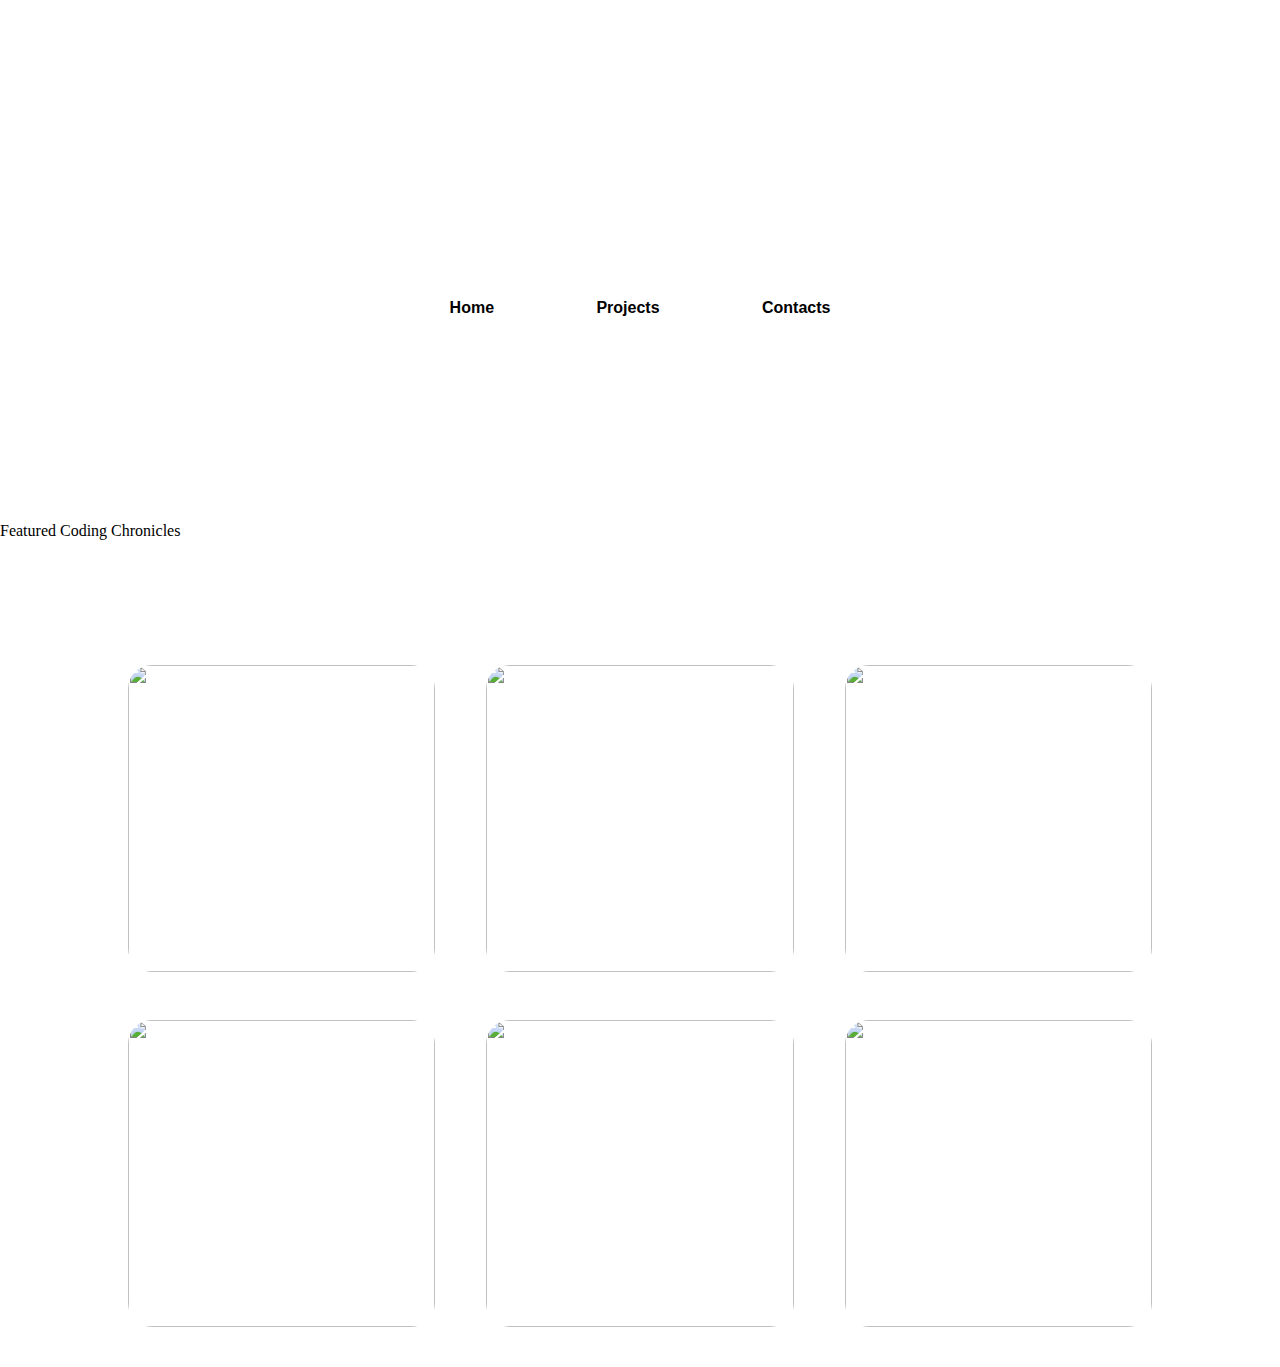
==== commit 8f631246: "deploy: ead1838f2e20c66ebef7a022bd7743cf3ba4b670" ====
--- a/index.html
+++ b/index.html
@@ -333,7 +333,7 @@
 </head>
 <meta name="viewport" content="width=device-width, initial-scale=1, maximum-scale=1, user-scalable=0">
 <body data-id="1"><div data-id="2" class="ft_column __w-1 __h-2"><div data-id="3" class="ft_column __w-3 __h-4"><div data-id="4" class="ft_column __w-5 __h-6"><div data-id="5" class="ft_column head-div __w-7 __h-8"><comment data-id="6"></comment><comment data-id="7"></comment><div data-id="8" class="ft_row __w-9 __h-10 __p-11 __jc-12 __ali-13"><div data-id="9" class="__rl-14 __c-15"><strong>RESPE</strong></div></div><div data-id="10" class="ft_row __w-16 __h-17 __p-18 __jc-19 __ali-20 __g-21"><a data-id="11" href="https://trizui.trizwit.com/" class="__rl-22 __c-23"><strong>Home</strong></a><a data-id="12" href="https://trizui.trizwit.com/" class="__rl-24 __c-25"><strong>Projects</strong></a><a data-id="13" href="https://trizui.trizwit.com/" class="__rl-26 __c-27"><strong>Contacts</strong></a></div></div></div><comment data-id="14"></comment><comment data-id="15"></comment><div data-id="16" class="ft_column about-div __w-28 __h-29"><div data-id="17" class="ft_row __w-30 __h-31 __p-32 __mt-33"><div data-id="18" class="about-title __c-34 __ta-35">Crafting Digital Awesomeness</div></div><div data-id="19" class="ft_row __w-36 __h-37 __p-38"><div data-id="20" class="about-m __c-39">Welcome to the realm of Ethan Matthews, a maestro of full-stack development. He doesn’t just code, he conjures miracles with syntax.
-Be ready to voyage through an odyssey of his stellar projects.</div></div></div><div data-id="21" class="ft_column __w-40 __h-41 __bgc-42 __jc-43 __ali-44"><comment data-id="22"></comment><comment data-id="23"></comment><div data-id="24" class="ft_row __w-45 __h-46 __mt-47 __mb-48 __bw-49 __bc-50"><div data-id="25" class="about-title __mt-51 __c-52 __ta-53">Featured Coding Chronicles</div></div><div data-id="26" class="ft_row snapshot-row __w-54 __h-55 __mb-56 __jc-57 __ali-58 __g-59"><img data-id="27" src="-/avgayathri.github.io/swe-folio-2/assets/image-3.jpg" class="zoom __w-60 __h-61 __br-62"></img><img data-id="28" src="-/avgayathri.github.io/swe-folio-2/assets/image-2.jpg" class="zoom __w-63 __h-64 __br-65"></img><img data-id="29" src="-/avgayathri.github.io/swe-folio-2/assets/image-3.jpg" class="zoom __w-66 __h-67 __br-68"></img></div><div data-id="30" class="ft_row snapshot-row __w-69 __h-70 __mb-71 __jc-72 __ali-73 __g-74"><img data-id="31" src="-/avgayathri.github.io/swe-folio-2/assets/bg1.jpg" class="zoom __w-75 __h-76 __br-77"></img><img data-id="32" src="-/avgayathri.github.io/swe-folio-2/assets/profile-pic.jpg" class="zoom __w-78 __h-79 __br-80"></img><img data-id="33" src="-/avgayathri.github.io/swe-folio-2/assets/image-2.jpg" class="zoom __w-81 __h-82 __br-83"></img></div></div></div></div></body><style id="styles">
+Be ready to voyage through an odyssey of his stellar projects.</div></div></div><div data-id="21" class="ft_column __w-40 __h-41 __bgc-42 __jc-43 __ali-44"><comment data-id="22"></comment><comment data-id="23"></comment><div data-id="24" class="ft_row __w-45 __h-46 __mt-47 __mb-48"><div data-id="25" class="about-title __mt-49 __c-50 __ta-51">Featured Coding Chronicles</div></div><div data-id="26" class="ft_row snapshot-row __w-52 __h-53 __mb-54 __jc-55 __ali-56 __g-57"><img data-id="27" src="-/avgayathri.github.io/swe-folio-2/assets/image-3.jpg" class="zoom __w-58 __h-59 __br-60"></img><img data-id="28" src="-/avgayathri.github.io/swe-folio-2/assets/image-2.jpg" class="zoom __w-61 __h-62 __br-63"></img><img data-id="29" src="-/avgayathri.github.io/swe-folio-2/assets/image-3.jpg" class="zoom __w-64 __h-65 __br-66"></img></div><div data-id="30" class="ft_row snapshot-row __w-67 __h-68 __mb-69 __jc-70 __ali-71 __g-72"><img data-id="31" src="-/avgayathri.github.io/swe-folio-2/assets/bg1.jpg" class="zoom __w-73 __h-74 __br-75"></img><img data-id="32" src="-/avgayathri.github.io/swe-folio-2/assets/profile-pic.jpg" class="zoom __w-76 __h-77 __br-78"></img><img data-id="33" src="-/avgayathri.github.io/swe-folio-2/assets/image-2.jpg" class="zoom __w-79 __h-80 __br-81"></img></div></div></div></div></body><style id="styles">
 .__w-1 { width: 100%; }
 .__h-2 { height: 100%; }
 .__w-3 { width: 100%; }
@@ -386,41 +386,39 @@
 .__h-46 { height: 28vw; }
 .__mt-47 { margin-top: 30px; }
 .__mb-48 { margin-bottom: 32px; }
-.__bw-49 { border-width: 3px; }
-.__bc-50 { border-color: yellow; }
-.__mt-51 { margin-top: 2vw; }
-.__c-52 { color: black !important; }
-.__ta-53 { text-align: center; }
-.__w-54 { width: 100%; }
-.__h-55 { height: 100%; }
-.__mb-56 { margin-bottom: 32px; }
-.__jc-57 { justify-content: center; }
-.__ali-58 { align-items: center; }
-.__g-59 { gap: 4vw; }
-.__w-60 { width: 24vw; }
-.__h-61 { height: 24vw; }
-.__br-62 { border-radius: 24px; }
-.__w-63 { width: 24vw; }
-.__h-64 { height: 24vw; }
-.__br-65 { border-radius: 24px; }
-.__w-66 { width: 24vw; }
-.__h-67 { height: 24vw; }
-.__br-68 { border-radius: 24px; }
-.__w-69 { width: 100%; }
-.__h-70 { height: 100%; }
-.__mb-71 { margin-bottom: 32px; }
-.__jc-72 { justify-content: center; }
-.__ali-73 { align-items: center; }
-.__g-74 { gap: 4vw; }
-.__w-75 { width: 24vw; }
-.__h-76 { height: 24vw; }
-.__br-77 { border-radius: 24px; }
-.__w-78 { width: 24vw; }
-.__h-79 { height: 24vw; }
-.__br-80 { border-radius: 24px; }
-.__w-81 { width: 24vw; }
-.__h-82 { height: 24vw; }
-.__br-83 { border-radius: 24px; }
+.__mt-49 { margin-top: 2vw; }
+.__c-50 { color: black !important; }
+.__ta-51 { text-align: center; }
+.__w-52 { width: 100%; }
+.__h-53 { height: 100%; }
+.__mb-54 { margin-bottom: 32px; }
+.__jc-55 { justify-content: center; }
+.__ali-56 { align-items: center; }
+.__g-57 { gap: 4vw; }
+.__w-58 { width: 24vw; }
+.__h-59 { height: 24vw; }
+.__br-60 { border-radius: 24px; }
+.__w-61 { width: 24vw; }
+.__h-62 { height: 24vw; }
+.__br-63 { border-radius: 24px; }
+.__w-64 { width: 24vw; }
+.__h-65 { height: 24vw; }
+.__br-66 { border-radius: 24px; }
+.__w-67 { width: 100%; }
+.__h-68 { height: 100%; }
+.__mb-69 { margin-bottom: 32px; }
+.__jc-70 { justify-content: center; }
+.__ali-71 { align-items: center; }
+.__g-72 { gap: 4vw; }
+.__w-73 { width: 24vw; }
+.__h-74 { height: 24vw; }
+.__br-75 { border-radius: 24px; }
+.__w-76 { width: 24vw; }
+.__h-77 { height: 24vw; }
+.__br-78 { border-radius: 24px; }
+.__w-79 { width: 24vw; }
+.__h-80 { height: 24vw; }
+.__br-81 { border-radius: 24px; }
 </style>
 <script>
 (function() {
@@ -683,11 +681,6 @@
 rooti0.setProperty(fastn_dom.PropertyKind.Height, fastn_dom.Resizing.Fixed(fastn_dom.Length.Vw(28)), inherited);
 rooti0.setProperty(fastn_dom.PropertyKind.MarginTop, fastn_dom.Length.Px(30), inherited);
 rooti0.setProperty(fastn_dom.PropertyKind.MarginBottom, fastn_dom.Length.Px(32), inherited);
-rooti0.setProperty(fastn_dom.PropertyKind.BorderWidth, fastn_dom.Length.Px(3), inherited);
-rooti0.setProperty(fastn_dom.PropertyKind.BorderColor, fastn.recordInstance({
-dark: "yellow",
-light: "yellow"
-}), inherited);
 rooti0.setProperty(fastn_dom.PropertyKind.Children, fastn.mutableList([function (root, inherited) {
 let rooti0 = fastn_dom.createKernel(root, fastn_dom.ElementKind.Text);
 rooti0.setProperty(fastn_dom.PropertyKind.StringValue, __args__.sub_title, inherited);
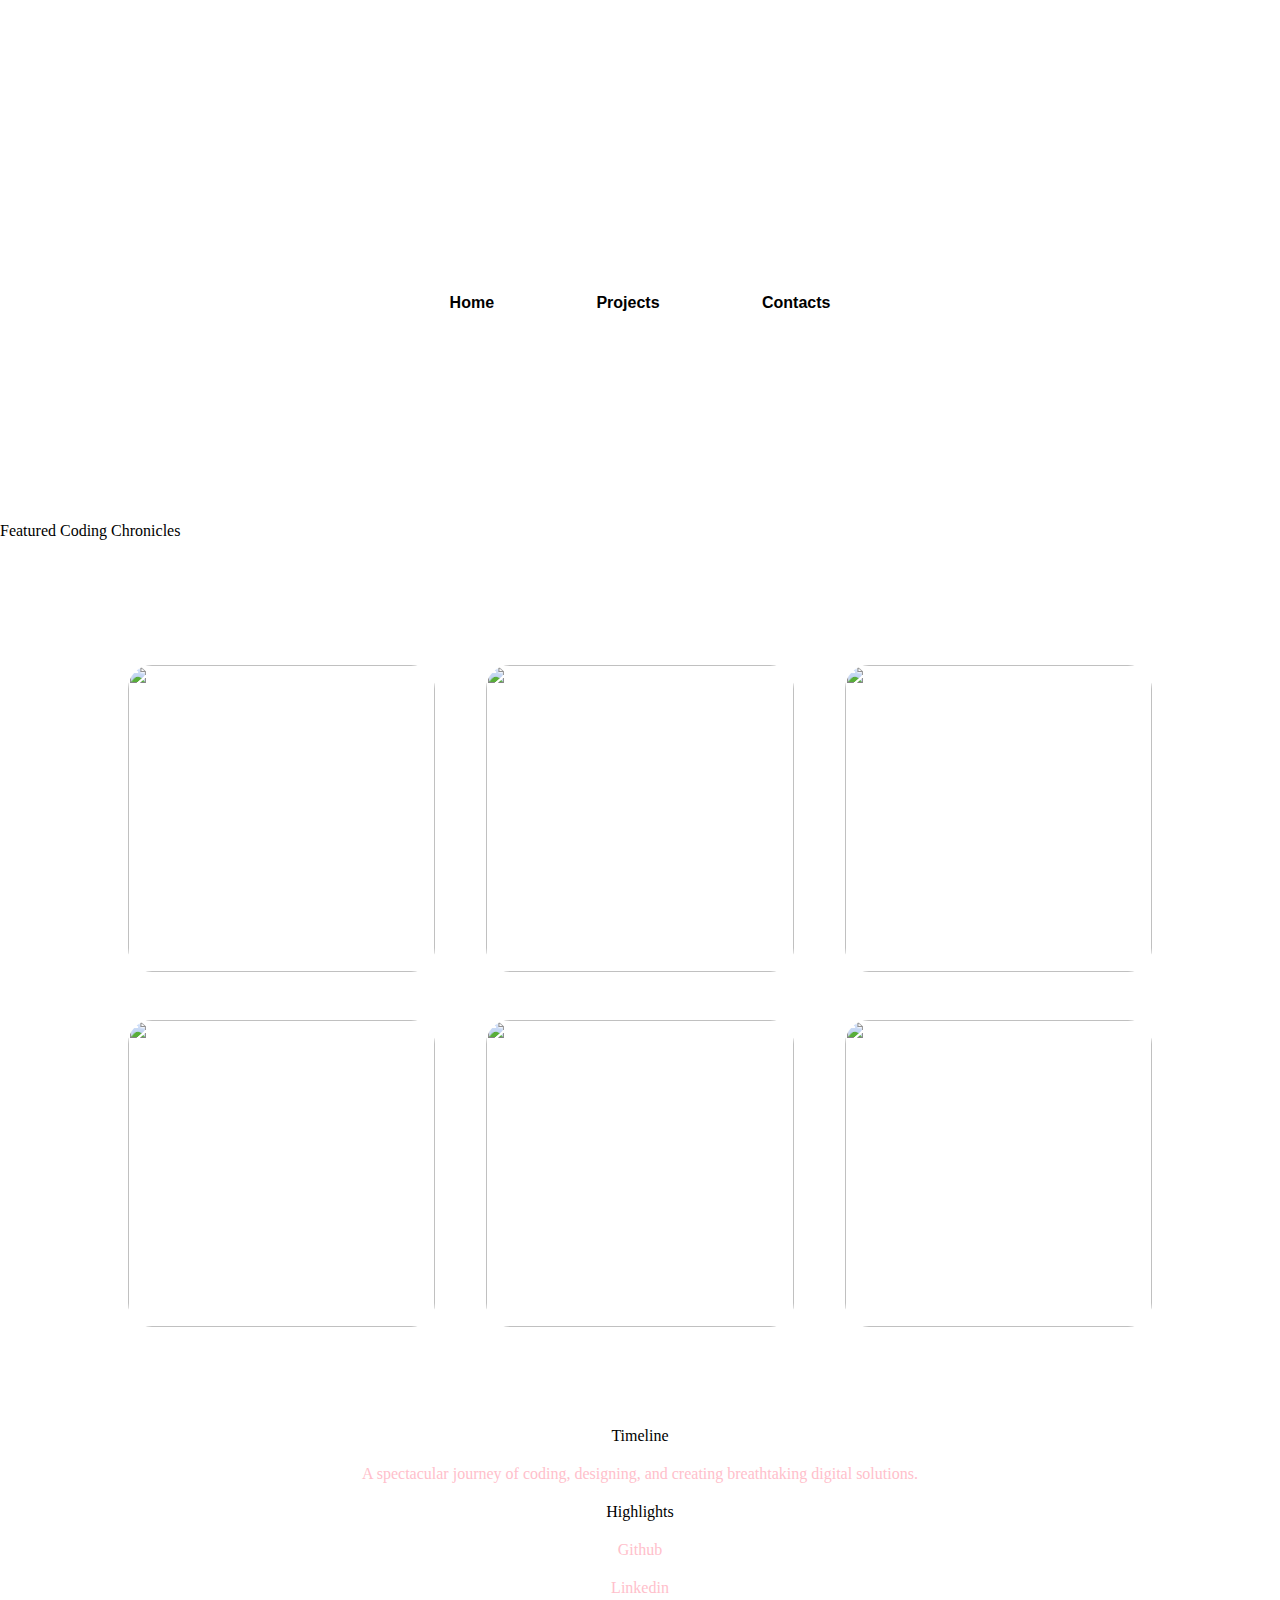
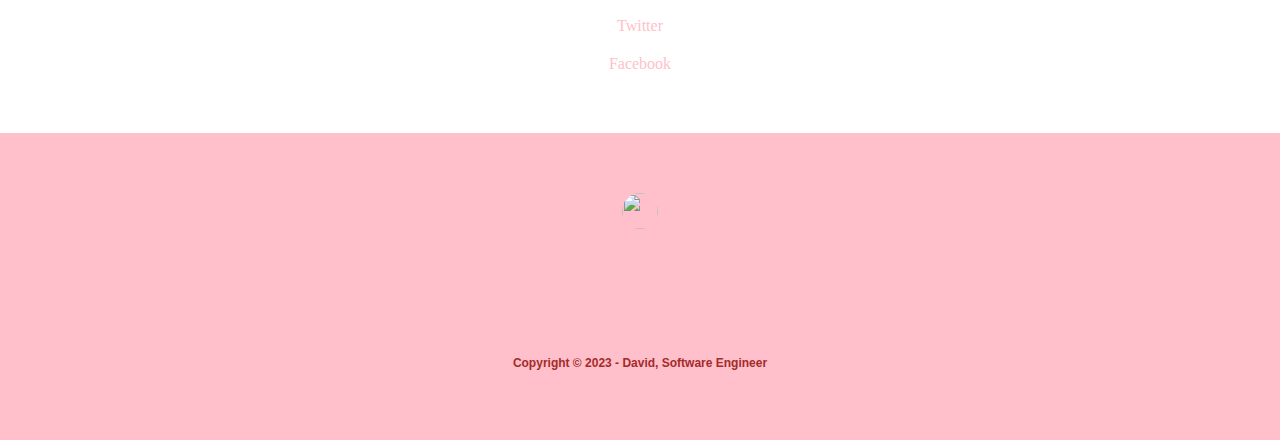
==== commit 88ccb490: "deploy: 2bb3ec17ca2a32d242c028b3d360416a97a97b6c" ====
--- a/index.html
+++ b/index.html
@@ -332,8 +332,8 @@
 </style>
 </head>
 <meta name="viewport" content="width=device-width, initial-scale=1, maximum-scale=1, user-scalable=0">
-<body data-id="1"><div data-id="2" class="ft_column __w-1 __h-2"><div data-id="3" class="ft_column __w-3 __h-4"><div data-id="4" class="ft_column __w-5 __h-6"><div data-id="5" class="ft_column head-div __w-7 __h-8"><comment data-id="6"></comment><comment data-id="7"></comment><div data-id="8" class="ft_row __w-9 __h-10 __p-11 __jc-12 __ali-13"><div data-id="9" class="__rl-14 __c-15"><strong>RESPE</strong></div></div><div data-id="10" class="ft_row __w-16 __h-17 __p-18 __jc-19 __ali-20 __g-21"><a data-id="11" href="https://trizui.trizwit.com/" class="__rl-22 __c-23"><strong>Home</strong></a><a data-id="12" href="https://trizui.trizwit.com/" class="__rl-24 __c-25"><strong>Projects</strong></a><a data-id="13" href="https://trizui.trizwit.com/" class="__rl-26 __c-27"><strong>Contacts</strong></a></div></div></div><comment data-id="14"></comment><comment data-id="15"></comment><div data-id="16" class="ft_column about-div __w-28 __h-29"><div data-id="17" class="ft_row __w-30 __h-31 __p-32 __mt-33"><div data-id="18" class="about-title __c-34 __ta-35">Crafting Digital Awesomeness</div></div><div data-id="19" class="ft_row __w-36 __h-37 __p-38"><div data-id="20" class="about-m __c-39">Welcome to the realm of Ethan Matthews, a maestro of full-stack development. He doesn’t just code, he conjures miracles with syntax.
-Be ready to voyage through an odyssey of his stellar projects.</div></div></div><div data-id="21" class="ft_column __w-40 __h-41 __bgc-42 __jc-43 __ali-44"><comment data-id="22"></comment><comment data-id="23"></comment><div data-id="24" class="ft_row __w-45 __h-46 __mt-47 __mb-48"><div data-id="25" class="about-title __mt-49 __c-50 __ta-51">Featured Coding Chronicles</div></div><div data-id="26" class="ft_row snapshot-row __w-52 __h-53 __mb-54 __jc-55 __ali-56 __g-57"><img data-id="27" src="-/avgayathri.github.io/swe-folio-2/assets/image-3.jpg" class="zoom __w-58 __h-59 __br-60"></img><img data-id="28" src="-/avgayathri.github.io/swe-folio-2/assets/image-2.jpg" class="zoom __w-61 __h-62 __br-63"></img><img data-id="29" src="-/avgayathri.github.io/swe-folio-2/assets/image-3.jpg" class="zoom __w-64 __h-65 __br-66"></img></div><div data-id="30" class="ft_row snapshot-row __w-67 __h-68 __mb-69 __jc-70 __ali-71 __g-72"><img data-id="31" src="-/avgayathri.github.io/swe-folio-2/assets/bg1.jpg" class="zoom __w-73 __h-74 __br-75"></img><img data-id="32" src="-/avgayathri.github.io/swe-folio-2/assets/profile-pic.jpg" class="zoom __w-76 __h-77 __br-78"></img><img data-id="33" src="-/avgayathri.github.io/swe-folio-2/assets/image-2.jpg" class="zoom __w-79 __h-80 __br-81"></img></div></div></div></div></body><style id="styles">
+<body data-id="1"><div data-id="2" class="ft_column __w-1 __h-2"><div data-id="3" class="ft_column __w-3 __h-4"><div data-id="4" class="ft_column __w-5 __h-6"><div data-id="5" class="ft_column head-div __w-7 __h-8"><comment data-id="6"></comment><comment data-id="7"></comment><div data-id="8" class="ft_row __w-9 __h-10 __p-11 __jc-12 __ali-13"><div data-id="9" class="__rl-14 __c-15"><strong>RESPE</strong></div></div><div data-id="10" class="ft_row __w-16 __h-17 __pb-18 __jc-19 __ali-20 __g-21"><a data-id="11" href="index.html" class="__rl-22 __c-23"><strong>Home</strong></a><a data-id="12" href="https://trizui.trizwit.com/" class="__rl-24 __c-25"><strong>Projects</strong></a><a data-id="13" href="https://trizui.trizwit.com/" class="__rl-26 __c-27"><strong>Contacts</strong></a></div></div></div><comment data-id="14"></comment><comment data-id="15"></comment><div data-id="16" class="ft_column about-div __w-28 __h-29"><div data-id="17" class="ft_row __w-30 __h-31 __p-32 __mt-33"><div data-id="18" class="about-title __c-34 __ta-35">Crafting Digital Awesomeness</div></div><div data-id="19" class="ft_row __w-36 __h-37 __p-38"><div data-id="20" class="about-m __c-39">Welcome to the realm of Ethan Matthews, a maestro of full-stack development. He doesn’t just code, he conjures miracles with syntax.
+Be ready to voyage through an odyssey of his stellar projects.</div></div></div><div data-id="21" class="ft_column __w-40 __h-41 __bgc-42 __jc-43 __ali-44"><comment data-id="22"></comment><comment data-id="23"></comment><div data-id="24" class="ft_row __w-45 __h-46 __mt-47 __mb-48"><div data-id="25" class="about-title __mt-49 __c-50 __ta-51">Featured Coding Chronicles</div></div><div data-id="26" class="ft_row snapshot-row __w-52 __h-53 __mb-54 __jc-55 __ali-56 __g-57"><img data-id="27" src="-/avgayathri.github.io/swe-folio-2/assets/image-3.jpg" class="zoom __w-58 __h-59 __br-60"></img><img data-id="28" src="-/avgayathri.github.io/swe-folio-2/assets/image-2.jpg" class="zoom __w-61 __h-62 __br-63"></img><img data-id="29" src="-/avgayathri.github.io/swe-folio-2/assets/image-3.jpg" class="zoom __w-64 __h-65 __br-66"></img></div><div data-id="30" class="ft_row snapshot-row __w-67 __h-68 __mb-69 __jc-70 __ali-71 __g-72"><img data-id="31" src="-/avgayathri.github.io/swe-folio-2/assets/bg1.jpg" class="zoom __w-73 __h-74 __br-75"></img><img data-id="32" src="-/avgayathri.github.io/swe-folio-2/assets/profile-pic.jpg" class="zoom __w-76 __h-77 __br-78"></img><img data-id="33" src="-/avgayathri.github.io/swe-folio-2/assets/image-2.jpg" class="zoom __w-79 __h-80 __br-81"></img></div></div><div data-id="34" class="ft_column __w-82 __h-83"><comment data-id="35"></comment><comment data-id="36"></comment><div data-id="37" class="ft_column time __w-84 __h-85 __p-86 __jc-87 __ali-88 __g-89"><div data-id="38" class="font">Timeline</div><div data-id="39" class="__c-90 __ta-91">A spectacular journey of coding, designing, and creating breathtaking digital solutions.</div><div data-id="40" class="font">Highlights</div><a data-id="41" href="https://github.com/" class="__c-92">Github</a><a data-id="42" href="https://www.linkedin.com/" class="__c-93">Linkedin</a><a data-id="43" href="https://twitter.com/" class="__c-94">Twitter</a><a data-id="44" href="https://www.facebook.com/" class="__c-95">Facebook</a></div></div><div data-id="45" class="ft_column __w-96 __h-97"><comment data-id="46"></comment><comment data-id="47"></comment><div data-id="48" class="ft_column __w-98 __h-99"><div data-id="49" class="ft_row __w-100 __h-101 __bgc-102 __jc-103 __ali-104"><img data-id="50" src="-/avgayathri.github.io/swe-folio-2/assets/logo.png" class="__w-105 __h-106 __mt-107 __br-108"></img></div><div data-id="51" class="ft_row __w-109 __h-110 __bgc-111 __jc-112 __ali-113"><div data-id="52" class="__rl-114 __c-115"><strong>Copyright © 2023 - David, Software Engineer</strong></div></div></div></div></div></div></body><style id="styles">
 .__w-1 { width: 100%; }
 .__h-2 { height: 100%; }
 .__w-3 { width: 100%; }
@@ -352,7 +352,7 @@
 .__c-15 { color: white !important; }
 .__w-16 { width: 100%; }
 .__h-17 { height: 4vw; }
-.__p-18 { padding: 20px; }
+.__pb-18 { padding-bottom: 10px; }
 .__jc-19 { justify-content: center; }
 .__ali-20 { align-items: center; }
 .__g-21 { gap: 8vw; }
@@ -419,6 +419,41 @@
 .__w-79 { width: 24vw; }
 .__h-80 { height: 24vw; }
 .__br-81 { border-radius: 24px; }
+.__w-82 { width: 100%; }
+.__h-83 { height: 100%; }
+.__w-84 { width: 100%; }
+.__h-85 { height: 100%; }
+.__p-86 { padding: 60px; }
+.__jc-87 { justify-content: center; }
+.__ali-88 { align-items: center; }
+.__g-89 { gap: 20px; }
+.__c-90 { color: pink !important; }
+.__ta-91 { text-align: center; }
+.__c-92 { color: pink !important; }
+.__c-93 { color: pink !important; }
+.__c-94 { color: pink !important; }
+.__c-95 { color: pink !important; }
+.__w-96 { width: 100%; }
+.__h-97 { height: 100%; }
+.__w-98 { width: 100%; }
+.__h-99 { height: 100%; }
+.__w-100 { width: 100%; }
+.__h-101 { height: 12vw; }
+.__bgc-102 { background-color: pink; }
+.__jc-103 { justify-content: center; }
+.__ali-104 { align-items: center; }
+.__w-105 { width: 36px; }
+.__h-106 { height: 36px; }
+.__mt-107 { margin-top: 3px; }
+.__br-108 { border-radius: 50%; }
+.__w-109 { width: 100%; }
+.__h-110 { height: 12vw; }
+.__bgc-111 { background-color: pink; }
+.__jc-112 { justify-content: center; }
+.__ali-113 { align-items: center; }
+.__rl-114 {  font-family: sans-serif; font-size: 12px; font-weight: 400; line-height: 16px; }
+body.mobile .__rl-114 {  font-family: sans-serif; font-size: 12px; font-weight: 400; line-height: 16px; }
+.__c-115 { color: brown !important; }
 </style>
 <script>
 (function() {
@@ -430,7 +465,7 @@
 head_text_1: "**Home**",
 head_text_2: "**Projects**",
 head_text_3: "**Contacts**",
-head_link_1: "https://trizui.trizwit.com/",
+head_link_1: "index.html",
 head_link_2: "https://trizui.trizwit.com/",
 head_link_3: "https://trizui.trizwit.com/",
 about_title: "Crafting Digital Awesomeness",
@@ -441,7 +476,20 @@
 image_4: global.avgayathri_github_io_swe_folio_2_assets__files.get("assets").get("bg1").get("jpg"),
 image_5: global.avgayathri_github_io_swe_folio_2_assets__files.get("assets").get("profile_pic").get("jpg"),
 image_6: global.avgayathri_github_io_swe_folio_2_assets__files.get("assets").get("image_2").get("jpg"),
-sub_title_text: "Featured Coding Chronicles"
+sub_title_text: "Featured Coding Chronicles",
+time_title: "Timeline",
+time_about: "A spectacular journey of coding, designing, and creating breathtaking digital solutions.",
+time_sub_title: "Highlights",
+social_text_1: "Github",
+social_text_2: "Linkedin",
+social_text_3: "Twitter",
+social_text_4: "Facebook",
+social_link_1: "https://github.com/",
+social_link_2: "https://www.linkedin.com/",
+social_link_3: "https://twitter.com/",
+social_link_4: "https://www.facebook.com/",
+copyright: "**Copyright © 2023 - David, Software Engineer**",
+logo: global.avgayathri_github_io_swe_folio_2_assets__files.get("assets").get("logo").get("png")
 });
 } finally {
 __fastn_package_name__ = __fastn_super_package_name__;
@@ -474,12 +522,12 @@
 }, function (root) {
 let rooti0 = fastn_dom.createKernel(root, fastn_dom.ElementKind.Row);
 rooti0.setProperty(fastn_dom.PropertyKind.Width, fastn_dom.Resizing.FillContainer, inherited);
-rooti0.setProperty(fastn_dom.PropertyKind.Height, fastn_dom.Resizing.Fixed(fastn_dom.Length.Vw(12)), inherited);
-rooti0.setProperty(fastn_dom.PropertyKind.Padding, fastn_dom.Length.Px(30), inherited);
+rooti0.setProperty(fastn_dom.PropertyKind.Height, fastn_dom.Resizing.Fixed(fastn_dom.Length.Vw(20)), inherited);
 rooti0.setProperty(fastn_dom.PropertyKind.AlignContent, fastn_dom.AlignContent.Center, inherited);
 rooti0.setProperty(fastn_dom.PropertyKind.Children, fastn.mutableList([function (root, inherited) {
 let rooti0 = fastn_dom.createKernel(root, fastn_dom.ElementKind.Text);
 rooti0.setProperty(fastn_dom.PropertyKind.StringValue, __args__.title, inherited);
+rooti0.setProperty(fastn_dom.PropertyKind.MarginTop, fastn_dom.Length.Px(80), inherited);
 rooti0.setProperty(fastn_dom.PropertyKind.Color, fastn.recordInstance({
 dark: "white",
 light: "white"
@@ -517,7 +565,7 @@
 let rooti0 = fastn_dom.createKernel(root, fastn_dom.ElementKind.Row);
 rooti0.setProperty(fastn_dom.PropertyKind.Width, fastn_dom.Resizing.FillContainer, inherited);
 rooti0.setProperty(fastn_dom.PropertyKind.Height, fastn_dom.Resizing.Fixed(fastn_dom.Length.Vw(4)), inherited);
-rooti0.setProperty(fastn_dom.PropertyKind.Padding, fastn_dom.Length.Px(20), inherited);
+rooti0.setProperty(fastn_dom.PropertyKind.PaddingBottom, fastn_dom.Length.Px(10), inherited);
 rooti0.setProperty(fastn_dom.PropertyKind.AlignContent, fastn_dom.AlignContent.Center, inherited);
 rooti0.setProperty(fastn_dom.PropertyKind.Spacing, fastn_dom.Spacing.Fixed(fastn_dom.Length.Vw(8)), inherited);
 rooti0.setProperty(fastn_dom.PropertyKind.Children, fastn.mutableList([function (root, inherited) {
@@ -541,8 +589,8 @@
 return fastn_utils.getter(__args__.is_active_1);
 }()) {
 return fastn.recordInstance({
-dark: "black",
-light: "black"
+dark: "white",
+light: "white"
 });
 } else {
 return fastn.recordInstance({
@@ -575,8 +623,8 @@
 return fastn_utils.getter(__args__.is_active_2);
 }()) {
 return fastn.recordInstance({
-dark: "black",
-light: "black"
+dark: "white",
+light: "white"
 });
 } else {
 return fastn.recordInstance({
@@ -609,8 +657,8 @@
 return fastn_utils.getter(__args__.is_active_3);
 }()) {
 return fastn.recordInstance({
-dark: "black",
-light: "black"
+dark: "white",
+light: "white"
 });
 } else {
 return fastn.recordInstance({
@@ -663,7 +711,8 @@
 rooti0.setProperty(fastn_dom.PropertyKind.StringValue, __args__.sub_title, inherited);
 rooti0.setProperty(fastn_dom.PropertyKind.Css, fastn.mutableList([global.avgayathri_github_io_swe_folio_2_assets__files.get("style").get("temp_2").get("css")]), inherited);
 rooti0.setProperty(fastn_dom.PropertyKind.Classes, fastn.mutableList(["about-title"]), inherited);
-rooti0.setProperty(fastn_dom.PropertyKind.MarginTop, fastn_dom.Length.Vw(2), inherited);
+rooti0.setProperty(fastn_dom.PropertyKind.MarginTop, fastn_dom.Length.Vw(4), inherited);
+rooti0.setProperty(fastn_dom.PropertyKind.MarginBottom, fastn_dom.Length.Vw(4), inherited);
 rooti0.setProperty(fastn_dom.PropertyKind.TextAlign, fastn_dom.TextAlign.Center, inherited);
 }
 ]), inherited);
@@ -894,6 +943,493 @@
 }
 }
 global["avgayathri_github_io_swe_folio_2_lib__snapshots"] = avgayathri_github_io_swe_folio_2_lib__snapshots;
+let avgayathri_github_io_swe_folio_2_lib__timeline = function (parent, inherited, args)
+{
+let __fastn_super_package_name__ = __fastn_package_name__;
+__fastn_package_name__ = "avgayathri_github_io_swe_folio_2";
+try {
+let __args__ = {
+is_active_1: fastn.wrapMutable(false),
+is_active_2: fastn.wrapMutable(false),
+is_active_3: fastn.wrapMutable(false),
+is_active_4: fastn.wrapMutable(false),
+};
+inherited = fastn_utils.getInheritedValues(__args__, inherited, args);
+__args__ = fastn_utils.getArgs(__args__, args);
+let parenti0 = fastn_dom.createKernel(parent, fastn_dom.ElementKind.Column);
+parenti0.setProperty(fastn_dom.PropertyKind.Width, fastn_dom.Resizing.FillContainer, inherited);
+parenti0.setProperty(fastn_dom.PropertyKind.Height, fastn_dom.Resizing.FillContainer, inherited);
+parenti0.setProperty(fastn_dom.PropertyKind.Children, fastn.mutableList([function (root, inherited) {
+fastn_dom.conditionalDom(root, [
+ftd.device
+], function () {
+return (fastn_utils.getter(ftd.device) == "desktop");
+}, function (root) {
+let rooti0 = fastn_dom.createKernel(root, fastn_dom.ElementKind.Column);
+rooti0.setProperty(fastn_dom.PropertyKind.Css, fastn.mutableList([global.avgayathri_github_io_swe_folio_2_assets__files.get("style").get("temp_2").get("css")]), inherited);
+rooti0.setProperty(fastn_dom.PropertyKind.Classes, fastn.mutableList(["time"]), inherited);
+rooti0.setProperty(fastn_dom.PropertyKind.Width, fastn_dom.Resizing.FillContainer, inherited);
+rooti0.setProperty(fastn_dom.PropertyKind.Height, fastn_dom.Resizing.FillContainer, inherited);
+rooti0.setProperty(fastn_dom.PropertyKind.Padding, fastn_dom.Length.Px(60), inherited);
+rooti0.setProperty(fastn_dom.PropertyKind.Spacing, fastn_dom.Spacing.Fixed(fastn_dom.Length.Px(20)), inherited);
+rooti0.setProperty(fastn_dom.PropertyKind.Children, fastn.mutableList([function (root, inherited) {
+let rooti0 = fastn_dom.createKernel(root, fastn_dom.ElementKind.Text);
+rooti0.setProperty(fastn_dom.PropertyKind.StringValue, __args__.title, inherited);
+rooti0.setProperty(fastn_dom.PropertyKind.Css, fastn.mutableList([global.avgayathri_github_io_swe_folio_2_assets__files.get("style").get("temp_2").get("css")]), inherited);
+rooti0.setProperty(fastn_dom.PropertyKind.Classes, fastn.mutableList(["font"]), inherited);
+},
+function (root, inherited) {
+let rooti0 = fastn_dom.createKernel(root, fastn_dom.ElementKind.Text);
+rooti0.setProperty(fastn_dom.PropertyKind.StringValue, __args__.about, inherited);
+rooti0.setProperty(fastn_dom.PropertyKind.Color, fastn.recordInstance({
+dark: "pink",
+light: "pink"
+}), inherited);
+},
+function (root, inherited) {
+let rooti0 = fastn_dom.createKernel(root, fastn_dom.ElementKind.Text);
+rooti0.setProperty(fastn_dom.PropertyKind.StringValue, __args__.sub_title, inherited);
+rooti0.setProperty(fastn_dom.PropertyKind.Css, fastn.mutableList([global.avgayathri_github_io_swe_folio_2_assets__files.get("style").get("temp_2").get("css")]), inherited);
+rooti0.setProperty(fastn_dom.PropertyKind.Classes, fastn.mutableList(["font"]), inherited);
+},
+function (root, inherited) {
+let rooti0 = fastn_dom.createKernel(root, fastn_dom.ElementKind.Text);
+rooti0.setProperty(fastn_dom.PropertyKind.StringValue, __args__.social_text_1, inherited);
+rooti0.addEventHandler(fastn_dom.Event.MouseEnter, function () {
+ftd.set_bool({
+a: __args__.is_active_1,
+v: true,
+}, rooti0);
+});
+rooti0.addEventHandler(fastn_dom.Event.MouseLeave, function () {
+ftd.set_bool({
+a: __args__.is_active_1,
+v: false,
+}, rooti0);
+});
+rooti0.setProperty(fastn_dom.PropertyKind.Color, fastn.formula([__args__.is_active_1], function () {
+if (function () {
+return fastn_utils.getter(__args__.is_active_1);
+}()) {
+return fastn.recordInstance({
+dark: "white",
+light: "white"
+});
+} else {
+return fastn.recordInstance({
+dark: "pink",
+light: "pink"
+});
+}
+}
+), inherited);
+rooti0.setProperty(fastn_dom.PropertyKind.Link, __args__.social_link_1, inherited);
+},
+function (root, inherited) {
+let rooti0 = fastn_dom.createKernel(root, fastn_dom.ElementKind.Text);
+rooti0.setProperty(fastn_dom.PropertyKind.StringValue, __args__.social_text_2, inherited);
+rooti0.addEventHandler(fastn_dom.Event.MouseEnter, function () {
+ftd.set_bool({
+a: __args__.is_active_2,
+v: true,
+}, rooti0);
+});
+rooti0.addEventHandler(fastn_dom.Event.MouseLeave, function () {
+ftd.set_bool({
+a: __args__.is_active_2,
+v: false,
+}, rooti0);
+});
+rooti0.setProperty(fastn_dom.PropertyKind.Color, fastn.formula([__args__.is_active_2], function () {
+if (function () {
+return fastn_utils.getter(__args__.is_active_2);
+}()) {
+return fastn.recordInstance({
+dark: "white",
+light: "white"
+});
+} else {
+return fastn.recordInstance({
+dark: "pink",
+light: "pink"
+});
+}
+}
+), inherited);
+rooti0.setProperty(fastn_dom.PropertyKind.Link, __args__.social_link_2, inherited);
+},
+function (root, inherited) {
+let rooti0 = fastn_dom.createKernel(root, fastn_dom.ElementKind.Text);
+rooti0.setProperty(fastn_dom.PropertyKind.StringValue, __args__.social_text_3, inherited);
+rooti0.addEventHandler(fastn_dom.Event.MouseEnter, function () {
+ftd.set_bool({
+a: __args__.is_active_3,
+v: true,
+}, rooti0);
+});
+rooti0.addEventHandler(fastn_dom.Event.MouseLeave, function () {
+ftd.set_bool({
+a: __args__.is_active_3,
+v: false,
+}, rooti0);
+});
+rooti0.setProperty(fastn_dom.PropertyKind.Color, fastn.formula([__args__.is_active_3], function () {
+if (function () {
+return fastn_utils.getter(__args__.is_active_3);
+}()) {
+return fastn.recordInstance({
+dark: "white",
+light: "white"
+});
+} else {
+return fastn.recordInstance({
+dark: "pink",
+light: "pink"
+});
+}
+}
+), inherited);
+rooti0.setProperty(fastn_dom.PropertyKind.Link, __args__.social_link_3, inherited);
+},
+function (root, inherited) {
+let rooti0 = fastn_dom.createKernel(root, fastn_dom.ElementKind.Text);
+rooti0.setProperty(fastn_dom.PropertyKind.StringValue, __args__.social_text_4, inherited);
+rooti0.addEventHandler(fastn_dom.Event.MouseEnter, function () {
+ftd.set_bool({
+a: __args__.is_active_4,
+v: true,
+}, rooti0);
+});
+rooti0.addEventHandler(fastn_dom.Event.MouseLeave, function () {
+ftd.set_bool({
+a: __args__.is_active_4,
+v: false,
+}, rooti0);
+});
+rooti0.setProperty(fastn_dom.PropertyKind.Color, fastn.formula([__args__.is_active_4], function () {
+if (function () {
+return fastn_utils.getter(__args__.is_active_4);
+}()) {
+return fastn.recordInstance({
+dark: "white",
+light: "white"
+});
+} else {
+return fastn.recordInstance({
+dark: "pink",
+light: "pink"
+});
+}
+}
+), inherited);
+rooti0.setProperty(fastn_dom.PropertyKind.Link, __args__.social_link_4, inherited);
+}
+]), inherited);
+return rooti0;
+});
+},
+function (root, inherited) {
+fastn_dom.conditionalDom(root, [
+ftd.device
+], function () {
+return (fastn_utils.getter(ftd.device) == "mobile");
+}, function (root) {
+let rooti0 = fastn_dom.createKernel(root, fastn_dom.ElementKind.Column);
+rooti0.setProperty(fastn_dom.PropertyKind.Css, fastn.mutableList([global.avgayathri_github_io_swe_folio_2_assets__files.get("style").get("temp_2").get("css")]), inherited);
+rooti0.setProperty(fastn_dom.PropertyKind.Classes, fastn.mutableList(["time"]), inherited);
+rooti0.setProperty(fastn_dom.PropertyKind.Width, fastn_dom.Resizing.FillContainer, inherited);
+rooti0.setProperty(fastn_dom.PropertyKind.Height, fastn_dom.Resizing.FillContainer, inherited);
+rooti0.setProperty(fastn_dom.PropertyKind.Padding, fastn_dom.Length.Px(60), inherited);
+rooti0.setProperty(fastn_dom.PropertyKind.AlignContent, fastn_dom.AlignContent.Center, inherited);
+rooti0.setProperty(fastn_dom.PropertyKind.Spacing, fastn_dom.Spacing.Fixed(fastn_dom.Length.Px(20)), inherited);
+rooti0.setProperty(fastn_dom.PropertyKind.Children, fastn.mutableList([function (root, inherited) {
+let rooti0 = fastn_dom.createKernel(root, fastn_dom.ElementKind.Text);
+rooti0.setProperty(fastn_dom.PropertyKind.StringValue, __args__.title, inherited);
+rooti0.setProperty(fastn_dom.PropertyKind.Css, fastn.mutableList([global.avgayathri_github_io_swe_folio_2_assets__files.get("style").get("temp_2").get("css")]), inherited);
+rooti0.setProperty(fastn_dom.PropertyKind.Classes, fastn.mutableList(["font"]), inherited);
+},
+function (root, inherited) {
+let rooti0 = fastn_dom.createKernel(root, fastn_dom.ElementKind.Text);
+rooti0.setProperty(fastn_dom.PropertyKind.StringValue, __args__.about, inherited);
+rooti0.setProperty(fastn_dom.PropertyKind.Color, fastn.recordInstance({
+dark: "pink",
+light: "pink"
+}), inherited);
+rooti0.setProperty(fastn_dom.PropertyKind.TextAlign, fastn_dom.TextAlign.Center, inherited);
+},
+function (root, inherited) {
+let rooti0 = fastn_dom.createKernel(root, fastn_dom.ElementKind.Text);
+rooti0.setProperty(fastn_dom.PropertyKind.StringValue, __args__.sub_title, inherited);
+rooti0.setProperty(fastn_dom.PropertyKind.Css, fastn.mutableList([global.avgayathri_github_io_swe_folio_2_assets__files.get("style").get("temp_2").get("css")]), inherited);
+rooti0.setProperty(fastn_dom.PropertyKind.Classes, fastn.mutableList(["font"]), inherited);
+},
+function (root, inherited) {
+let rooti0 = fastn_dom.createKernel(root, fastn_dom.ElementKind.Text);
+rooti0.setProperty(fastn_dom.PropertyKind.StringValue, __args__.social_text_1, inherited);
+rooti0.addEventHandler(fastn_dom.Event.MouseEnter, function () {
+ftd.set_bool({
+a: __args__.is_active_1,
+v: true,
+}, rooti0);
+});
+rooti0.addEventHandler(fastn_dom.Event.MouseLeave, function () {
+ftd.set_bool({
+a: __args__.is_active_1,
+v: false,
+}, rooti0);
+});
+rooti0.setProperty(fastn_dom.PropertyKind.Color, fastn.formula([__args__.is_active_1], function () {
+if (function () {
+return fastn_utils.getter(__args__.is_active_1);
+}()) {
+return fastn.recordInstance({
+dark: "white",
+light: "white"
+});
+} else {
+return fastn.recordInstance({
+dark: "pink",
+light: "pink"
+});
+}
+}
+), inherited);
+rooti0.setProperty(fastn_dom.PropertyKind.Link, __args__.social_link_1, inherited);
+},
+function (root, inherited) {
+let rooti0 = fastn_dom.createKernel(root, fastn_dom.ElementKind.Text);
+rooti0.setProperty(fastn_dom.PropertyKind.StringValue, __args__.social_text_2, inherited);
+rooti0.addEventHandler(fastn_dom.Event.MouseEnter, function () {
+ftd.set_bool({
+a: __args__.is_active_2,
+v: true,
+}, rooti0);
+});
+rooti0.addEventHandler(fastn_dom.Event.MouseLeave, function () {
+ftd.set_bool({
+a: __args__.is_active_2,
+v: false,
+}, rooti0);
+});
+rooti0.setProperty(fastn_dom.PropertyKind.Color, fastn.formula([__args__.is_active_2], function () {
+if (function () {
+return fastn_utils.getter(__args__.is_active_2);
+}()) {
+return fastn.recordInstance({
+dark: "white",
+light: "white"
+});
+} else {
+return fastn.recordInstance({
+dark: "pink",
+light: "pink"
+});
+}
+}
+), inherited);
+rooti0.setProperty(fastn_dom.PropertyKind.Link, __args__.social_link_2, inherited);
+},
+function (root, inherited) {
+let rooti0 = fastn_dom.createKernel(root, fastn_dom.ElementKind.Text);
+rooti0.setProperty(fastn_dom.PropertyKind.StringValue, __args__.social_text_3, inherited);
+rooti0.addEventHandler(fastn_dom.Event.MouseEnter, function () {
+ftd.set_bool({
+a: __args__.is_active_3,
+v: true,
+}, rooti0);
+});
+rooti0.addEventHandler(fastn_dom.Event.MouseLeave, function () {
+ftd.set_bool({
+a: __args__.is_active_3,
+v: false,
+}, rooti0);
+});
+rooti0.setProperty(fastn_dom.PropertyKind.Color, fastn.formula([__args__.is_active_3], function () {
+if (function () {
+return fastn_utils.getter(__args__.is_active_3);
+}()) {
+return fastn.recordInstance({
+dark: "white",
+light: "white"
+});
+} else {
+return fastn.recordInstance({
+dark: "pink",
+light: "pink"
+});
+}
+}
+), inherited);
+rooti0.setProperty(fastn_dom.PropertyKind.Link, __args__.social_link_3, inherited);
+},
+function (root, inherited) {
+let rooti0 = fastn_dom.createKernel(root, fastn_dom.ElementKind.Text);
+rooti0.setProperty(fastn_dom.PropertyKind.StringValue, __args__.social_text_4, inherited);
+rooti0.addEventHandler(fastn_dom.Event.MouseEnter, function () {
+ftd.set_bool({
+a: __args__.is_active_4,
+v: true,
+}, rooti0);
+});
+rooti0.addEventHandler(fastn_dom.Event.MouseLeave, function () {
+ftd.set_bool({
+a: __args__.is_active_4,
+v: false,
+}, rooti0);
+});
+rooti0.setProperty(fastn_dom.PropertyKind.Color, fastn.formula([__args__.is_active_4], function () {
+if (function () {
+return fastn_utils.getter(__args__.is_active_4);
+}()) {
+return fastn.recordInstance({
+dark: "white",
+light: "white"
+});
+} else {
+return fastn.recordInstance({
+dark: "pink",
+light: "pink"
+});
+}
+}
+), inherited);
+rooti0.setProperty(fastn_dom.PropertyKind.Link, __args__.social_link_4, inherited);
+}
+]), inherited);
+return rooti0;
+});
+}
+]), inherited);
+return parenti0;
+} finally {
+__fastn_package_name__ = __fastn_super_package_name__;
+}
+}
+global["avgayathri_github_io_swe_folio_2_lib__timeline"] = avgayathri_github_io_swe_folio_2_lib__timeline;
+let avgayathri_github_io_swe_folio_2_lib__footer = function (parent, inherited, args)
+{
+let __fastn_super_package_name__ = __fastn_package_name__;
+__fastn_package_name__ = "avgayathri_github_io_swe_folio_2";
+try {
+let __args__ = {
+};
+inherited = fastn_utils.getInheritedValues(__args__, inherited, args);
+__args__ = fastn_utils.getArgs(__args__, args);
+let parenti0 = fastn_dom.createKernel(parent, fastn_dom.ElementKind.Column);
+parenti0.setProperty(fastn_dom.PropertyKind.Width, fastn_dom.Resizing.FillContainer, inherited);
+parenti0.setProperty(fastn_dom.PropertyKind.Height, fastn_dom.Resizing.FillContainer, inherited);
+parenti0.setProperty(fastn_dom.PropertyKind.Children, fastn.mutableList([function (root, inherited) {
+fastn_dom.conditionalDom(root, [
+ftd.device
+], function () {
+return (fastn_utils.getter(ftd.device) == "desktop");
+}, function (root) {
+let rooti0 = fastn_dom.createKernel(root, fastn_dom.ElementKind.Column);
+rooti0.setProperty(fastn_dom.PropertyKind.Width, fastn_dom.Resizing.FillContainer, inherited);
+rooti0.setProperty(fastn_dom.PropertyKind.Height, fastn_dom.Resizing.FillContainer, inherited);
+rooti0.setProperty(fastn_dom.PropertyKind.Children, fastn.mutableList([function (root, inherited) {
+let rooti0 = fastn_dom.createKernel(root, fastn_dom.ElementKind.Row);
+rooti0.setProperty(fastn_dom.PropertyKind.Width, fastn_dom.Resizing.FillContainer, inherited);
+rooti0.setProperty(fastn_dom.PropertyKind.Height, fastn_dom.Resizing.Fixed(fastn_dom.Length.Vw(5)), inherited);
+rooti0.setProperty(fastn_dom.PropertyKind.Padding, fastn_dom.Length.Px(12), inherited);
+rooti0.setProperty(fastn_dom.PropertyKind.Background, fastn_dom.BackgroundStyle.Solid(fastn.recordInstance({
+dark: "pink",
+light: "pink"
+})), inherited);
+rooti0.setProperty(fastn_dom.PropertyKind.AlignContent, fastn_dom.AlignContent.Center, inherited);
+rooti0.setProperty(fastn_dom.PropertyKind.Children, fastn.mutableList([function (root, inherited) {
+let rooti0 = fastn_dom.createKernel(root, fastn_dom.ElementKind.Image);
+rooti0.setProperty(fastn_dom.PropertyKind.ImageSrc, __args__.logo, inherited);
+rooti0.setProperty(fastn_dom.PropertyKind.Width, fastn_dom.Resizing.Fixed(fastn_dom.Length.Px(64)), inherited);
+rooti0.setProperty(fastn_dom.PropertyKind.Height, fastn_dom.Resizing.Fixed(fastn_dom.Length.Px(64)), inherited);
+rooti0.setProperty(fastn_dom.PropertyKind.MarginTop, fastn_dom.Length.Px(3), inherited);
+rooti0.setProperty(fastn_dom.PropertyKind.BorderRadius, fastn_dom.Length.Percent(50), inherited);
+}
+]), inherited);
+},
+function (root, inherited) {
+let rooti0 = fastn_dom.createKernel(root, fastn_dom.ElementKind.Row);
+rooti0.setProperty(fastn_dom.PropertyKind.Width, fastn_dom.Resizing.FillContainer, inherited);
+rooti0.setProperty(fastn_dom.PropertyKind.Height, fastn_dom.Resizing.Fixed(fastn_dom.Length.Vw(4)), inherited);
+rooti0.setProperty(fastn_dom.PropertyKind.Background, fastn_dom.BackgroundStyle.Solid(fastn.recordInstance({
+dark: "pink",
+light: "pink"
+})), inherited);
+rooti0.setProperty(fastn_dom.PropertyKind.AlignContent, fastn_dom.AlignContent.Center, inherited);
+rooti0.setProperty(fastn_dom.PropertyKind.Children, fastn.mutableList([function (root, inherited) {
+let rooti0 = fastn_dom.createKernel(root, fastn_dom.ElementKind.Text);
+rooti0.setProperty(fastn_dom.PropertyKind.Role, inherited.get("types").get("copy_regular"), inherited);
+rooti0.setProperty(fastn_dom.PropertyKind.StringValue, __args__.copyright, inherited);
+rooti0.setProperty(fastn_dom.PropertyKind.Color, fastn.recordInstance({
+dark: "brown",
+light: "brown"
+}), inherited);
+}
+]), inherited);
+}
+]), inherited);
+return rooti0;
+});
+},
+function (root, inherited) {
+fastn_dom.conditionalDom(root, [
+ftd.device
+], function () {
+return (fastn_utils.getter(ftd.device) == "mobile");
+}, function (root) {
+let rooti0 = fastn_dom.createKernel(root, fastn_dom.ElementKind.Column);
+rooti0.setProperty(fastn_dom.PropertyKind.Width, fastn_dom.Resizing.FillContainer, inherited);
+rooti0.setProperty(fastn_dom.PropertyKind.Height, fastn_dom.Resizing.FillContainer, inherited);
+rooti0.setProperty(fastn_dom.PropertyKind.Children, fastn.mutableList([function (root, inherited) {
+let rooti0 = fastn_dom.createKernel(root, fastn_dom.ElementKind.Row);
+rooti0.setProperty(fastn_dom.PropertyKind.Width, fastn_dom.Resizing.FillContainer, inherited);
+rooti0.setProperty(fastn_dom.PropertyKind.Height, fastn_dom.Resizing.Fixed(fastn_dom.Length.Vw(12)), inherited);
+rooti0.setProperty(fastn_dom.PropertyKind.Background, fastn_dom.BackgroundStyle.Solid(fastn.recordInstance({
+dark: "pink",
+light: "pink"
+})), inherited);
+rooti0.setProperty(fastn_dom.PropertyKind.AlignContent, fastn_dom.AlignContent.Center, inherited);
+rooti0.setProperty(fastn_dom.PropertyKind.Children, fastn.mutableList([function (root, inherited) {
+let rooti0 = fastn_dom.createKernel(root, fastn_dom.ElementKind.Image);
+rooti0.setProperty(fastn_dom.PropertyKind.ImageSrc, __args__.logo, inherited);
+rooti0.setProperty(fastn_dom.PropertyKind.Width, fastn_dom.Resizing.Fixed(fastn_dom.Length.Px(36)), inherited);
+rooti0.setProperty(fastn_dom.PropertyKind.Height, fastn_dom.Resizing.Fixed(fastn_dom.Length.Px(36)), inherited);
+rooti0.setProperty(fastn_dom.PropertyKind.MarginTop, fastn_dom.Length.Px(3), inherited);
+rooti0.setProperty(fastn_dom.PropertyKind.BorderRadius, fastn_dom.Length.Percent(50), inherited);
+}
+]), inherited);
+},
+function (root, inherited) {
+let rooti0 = fastn_dom.createKernel(root, fastn_dom.ElementKind.Row);
+rooti0.setProperty(fastn_dom.PropertyKind.Width, fastn_dom.Resizing.FillContainer, inherited);
+rooti0.setProperty(fastn_dom.PropertyKind.Height, fastn_dom.Resizing.Fixed(fastn_dom.Length.Vw(12)), inherited);
+rooti0.setProperty(fastn_dom.PropertyKind.Background, fastn_dom.BackgroundStyle.Solid(fastn.recordInstance({
+dark: "pink",
+light: "pink"
+})), inherited);
+rooti0.setProperty(fastn_dom.PropertyKind.AlignContent, fastn_dom.AlignContent.Center, inherited);
+rooti0.setProperty(fastn_dom.PropertyKind.Children, fastn.mutableList([function (root, inherited) {
+let rooti0 = fastn_dom.createKernel(root, fastn_dom.ElementKind.Text);
+rooti0.setProperty(fastn_dom.PropertyKind.Role, inherited.get("types").get("fine_print"), inherited);
+rooti0.setProperty(fastn_dom.PropertyKind.StringValue, __args__.copyright, inherited);
+rooti0.setProperty(fastn_dom.PropertyKind.Color, fastn.recordInstance({
+dark: "brown",
+light: "brown"
+}), inherited);
+}
+]), inherited);
+}
+]), inherited);
+return rooti0;
+});
+}
+]), inherited);
+return parenti0;
+} finally {
+__fastn_package_name__ = __fastn_super_package_name__;
+}
+}
+global["avgayathri_github_io_swe_folio_2_lib__footer"] = avgayathri_github_io_swe_folio_2_lib__footer;
 let avgayathri_github_io_swe_folio_2_lib__swe_folio_temp = function (parent, inherited, args)
 {
 let __fastn_super_package_name__ = __fastn_package_name__;
@@ -1037,6 +1573,27 @@
 image_6: __args__.image_6,
 sub_title: __args__.sub_title_text
 });
+},
+function (root, inherited) {
+let rooti0 = avgayathri_github_io_swe_folio_2_lib__timeline(root, inherited, {
+title: __args__.time_title,
+about: __args__.time_about,
+sub_title: __args__.time_sub_title,
+social_text_1: __args__.social_text_1,
+social_text_2: __args__.social_text_2,
+social_text_3: __args__.social_text_3,
+social_text_4: __args__.social_text_4,
+social_link_1: __args__.social_link_1,
+social_link_2: __args__.social_link_2,
+social_link_3: __args__.social_link_3,
+social_link_4: __args__.social_link_4
+});
+},
+function (root, inherited) {
+let rooti0 = avgayathri_github_io_swe_folio_2_lib__footer(root, inherited, {
+copyright: __args__.copyright,
+logo: __args__.logo
+});
 }
 ]), inherited);
 return parenti0;
@@ -1045,6 +1602,10 @@
 }
 }
 global["avgayathri_github_io_swe_folio_2_lib__swe_folio_temp"] = avgayathri_github_io_swe_folio_2_lib__swe_folio_temp;
+fastn_utils.createNestedObject(global, "avgayathri_github_io_swe_folio_2_assets__files.assets.logo.png", fastn.recordInstance({
+light: "-/avgayathri.github.io/swe-folio-2/assets/logo.png",
+dark: "-/avgayathri.github.io/swe-folio-2/assets/logo.png"
+}));
 fastn_utils.createNestedObject(global, "avgayathri_github_io_swe_folio_2_assets__files.assets.image_2.jpg", fastn.recordInstance({
 light: "-/avgayathri.github.io/swe-folio-2/assets/image-2.jpg",
 dark: "-/avgayathri.github.io/swe-folio-2/assets/image-2.jpg"
